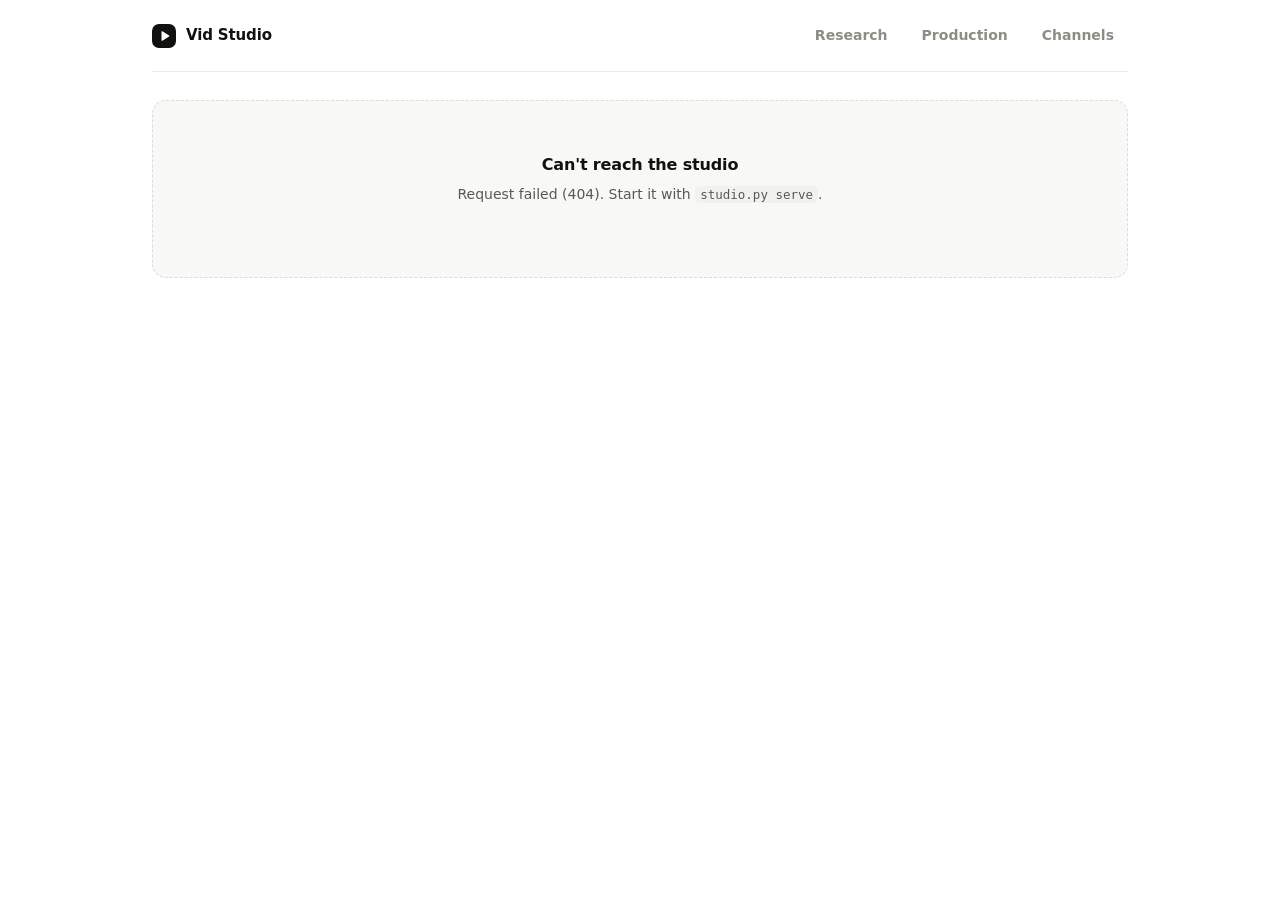
==== skills/vid-studio/assets/ui/index.html @ 54c2b320 "Merge pull request #4 from namanbnsl/claude/peaceful-noether-6tiotp Voiceover: text-to-speech with p" ====
<!doctype html>
<html lang="en">
<head>
<meta charset="utf-8">
<meta name="viewport" content="width=device-width, initial-scale=1">
<title>Vid Studio</title>
<style>
@font-face { font-family: "Instrument Sans"; src: url(/fonts/instrument-sans.woff2) format("woff2"); font-weight: 400 700; font-display: swap; }
@font-face { font-family: "IBM Plex Mono"; src: url(/fonts/ibm-plex-mono-400.woff2) format("woff2"); font-weight: 400; font-display: swap; }
@font-face { font-family: "IBM Plex Mono"; src: url(/fonts/ibm-plex-mono-500.woff2) format("woff2"); font-weight: 500; font-display: swap; }
:root {
  color-scheme: light;
  --bg: #ffffff; --surface: #f8f8f6; --surface-2: #f1f1ee; --line: #ebebe8; --line-2: #dddcd8;
  --ink: #111110; --ink-2: #5a5853; --ink-3: #8f8c86;
  --primary: #111110; --primary-ink: #ffffff; --danger: #c2410c; --focus: #2563eb;
  --radius: 10px;
  --sans: "Instrument Sans", "Aptos", system-ui, -apple-system, "Segoe UI", sans-serif;
  --mono: "IBM Plex Mono", "Cascadia Mono", ui-monospace, Menlo, Consolas, monospace;
  --shadow: 0 1px 2px rgba(17,17,16,.06), 0 8px 24px rgba(17,17,16,.06);
}
* { box-sizing: border-box; }
[hidden] { display: none !important; }
html { -webkit-text-size-adjust: 100%; background: var(--bg); }
body { margin: 0; background: var(--bg); color: var(--ink); font: 14px/1.55 var(--sans); -webkit-font-smoothing: antialiased; font-synthesis: none; }
a { color: inherit; }
button, input, textarea, select { font: inherit; color: inherit; }
:focus-visible { outline: 2px solid var(--focus); outline-offset: 2px; border-radius: 6px; }
::selection { background: #dbe7fb; }
.wrap { max-width: 1040px; margin: 0 auto; padding: 0 32px 140px; }

.topbar { display: flex; align-items: center; justify-content: space-between; gap: 20px; min-height: 72px; border-bottom: 1px solid var(--line); margin-bottom: 28px; }
.global-tabs { display:flex; gap:6px; align-self:stretch; }
.global-tabs a { display:flex; align-items:center; gap:7px; padding:0 14px; text-decoration:none; color:var(--ink-3); font-size:14px; font-weight:600; }
.global-tabs a.on { color:var(--ink); box-shadow:inset 0 -2px 0 var(--ink); }
.research-context { display:flex; align-items:center; justify-content:space-between; gap:12px; margin-bottom:28px; }
.research-context[hidden], #settings-btn[hidden] { display:none; }
.flow-note { display:flex; flex-wrap:wrap; gap:8px 14px; align-items:center; margin:0 0 28px; padding:14px 16px; border:1px solid var(--line); border-radius:10px; background:var(--surface); font-size:13px; color:var(--ink-2); }
.flow-note a { font-weight:600; text-underline-offset:3px; }
.board-filters { display:flex; gap:8px; flex-wrap:wrap; }
.card-origin { display:flex; flex-wrap:wrap; gap:5px 10px; margin-top:10px; font-size:12px; color:var(--ink-3); }
.card-origin a, .item.card .meta a { color: inherit; text-decoration: none; }
.card-origin a:hover, .item.card .meta a:hover { text-decoration: underline; text-underline-offset: 3px; }
.card-origin a[title="Source story"] { overflow: hidden; text-overflow: ellipsis; white-space: nowrap; max-width: 100%; }
@media(max-width:700px) { .topbar { gap:8px; flex-wrap:wrap; padding-top:14px; } .global-tabs { min-height:48px; width:100%; } .global-tabs a { flex:1; justify-content:center; padding:0 8px; } }
.brand { display: flex; align-items: center; gap: 10px; font-weight: 650; font-size: 15px; letter-spacing: -.01em; text-decoration: none; }
.brand svg { width: 24px; height: 24px; }
.topbar-left { display: flex; align-items: center; gap: 10px; min-width: 0; }
.slash { color: var(--line-2); font-size: 20px; font-weight: 300; }
.switcher { position: relative; }
.switch-btn { display: inline-flex; align-items: center; gap: 6px; height: 32px; padding: 0 8px 0 10px; border: 0; border-radius: 8px; background: transparent; font-weight: 600; font-size: 14px; cursor: pointer; max-width: 260px; }
.switch-btn:hover { background: var(--surface-2); }
.switch-btn svg { width: 14px; height: 14px; color: var(--ink-3); flex: none; }
.menu { position: absolute; top: 38px; left: 0; z-index: 20; min-width: 260px; background: var(--bg); border: 1px solid var(--line); border-radius: 12px; box-shadow: var(--shadow); padding: 6px; }
.menu-label { font-size: 12.5px; color: var(--ink-3); padding: 8px 10px 4px; }
.menu-item { display: flex; align-items: center; justify-content: space-between; gap: 10px; width: 100%; padding: 8px 10px; border: 0; border-radius: 8px; background: transparent; text-decoration: none; font-size: 13.5px; font-weight: 550; cursor: pointer; text-align: left; }
.menu-item:hover { background: var(--surface); }
.menu-item.on { background: var(--surface-2); }
button.menu-item { justify-content: flex-start; color: var(--ink-2); margin-top: 4px; }
button.menu-item svg { width: 14px; height: 14px; }


.head { display: flex; justify-content: space-between; gap: 24px; flex-wrap: wrap; align-items: flex-end; margin-bottom: 32px; }
h1 { font-size: 34px; line-height: 1.1; font-weight: 650; letter-spacing: -.035em; margin: 0; }
.lede { color: var(--ink-2); margin: 10px 0 0; max-width: 560px; font-size: 15px; }
.head-actions { display: flex; flex-direction: column; align-items: flex-end; gap: 10px; }
.link-btn { border: 0; background: none; padding: 0; font: inherit; color: var(--ink-2); cursor: pointer; text-decoration: underline; text-decoration-color: var(--line-2); text-underline-offset: 3px; }
.link-btn:hover { color: var(--ink); text-decoration-color: currentColor; }
.run-status { font-size: 12.5px; color: var(--ink-3); display: flex; align-items: center; gap: 6px; }
.run-status .dot { width: 6px; height: 6px; border-radius: 50%; background: #16a34a; }
.run-status .dot.idle { background: var(--line-2); }
.run-status .dot.running { background: #2563eb; animation: pulse 1.2s infinite; }
@keyframes pulse { 50% { opacity: .3; } }

.btn { display: inline-flex; align-items: center; justify-content: center; gap: 7px; height: 36px; padding: 0 14px; border-radius: 8px; border: 1px solid var(--line-2); background: var(--bg); font-weight: 600; font-size: 13px; cursor: pointer; white-space: nowrap; text-decoration: none; transition: background .12s, border-color .12s, opacity .12s; }
.btn:hover { background: var(--surface); border-color: #cfcdc8; }
.btn.primary { background: var(--primary); color: var(--primary-ink); border-color: var(--primary); box-shadow: 0 1px 2px rgba(0,0,0,.12); }
.btn.primary:hover { background: #2a2a28; }
.btn.ghost { border-color: transparent; background: transparent; color: var(--ink-2); }
.btn.ghost:hover { background: var(--surface-2); color: var(--ink); }
.btn.danger { background: var(--danger); border-color: var(--danger); color: #fff; }
.btn.danger:hover { opacity: .9; background: var(--danger); }
.btn.small { height: 30px; padding: 0 10px; font-size: 12.5px; }
.btn:disabled { opacity: .4; cursor: default; }
.btn svg, .icon-btn svg { width: 15px; height: 15px; flex: none; }
.icon-btn { width: 32px; height: 32px; display: grid; place-items: center; border-radius: 7px; border: 0; background: transparent; color: var(--ink-3); cursor: pointer; transition: background .12s, color .12s; }
.icon-btn:hover { background: var(--surface-2); color: var(--ink); }

.tabs { display: flex; gap: 4px; border-bottom: 1px solid var(--line); margin-bottom: 36px; overflow-x: auto; overflow-y: hidden; scrollbar-width: none; }
.tabs::-webkit-scrollbar { display: none; }
.tabs a { position: relative; display: flex; align-items: center; gap: 7px; padding: 0 4px; margin-right: 18px; height: 42px; font-size: 13.5px; font-weight: 550; color: var(--ink-3); text-decoration: none; white-space: nowrap; }
.tabs a:hover { color: var(--ink); }
.tabs a.on { color: var(--ink); box-shadow: inset 0 -1.5px 0 var(--ink); }
.tabs .count { font: 500 11px/1 var(--mono); color: var(--ink-3); background: var(--surface-2); border-radius: 5px; padding: 3px 5px; }
.tabs .count:empty { display: none; }

.section-head { display: flex; justify-content: space-between; align-items: flex-start; gap: 16px; flex-wrap: wrap; margin-bottom: 22px; }
h2 { font-size: 19px; font-weight: 650; letter-spacing: -.02em; margin: 0; }
.section-head p { margin: 4px 0 0; color: var(--ink-2); max-width: 620px; }

.list { display: grid; gap: 8px; }
.item { display: flex; gap: 14px; align-items: flex-start; padding: 16px 16px 16px 20px; border: 1px solid var(--line); border-radius: 12px; background: var(--bg); transition: border-color .12s; }
.item[data-card] { cursor: pointer; }
.item[data-card]:hover { border-color: #cfcdc8; }
.item[data-card]:focus-visible { outline-offset: 1px; border-radius: 12px; }
.item.is-selected, .item.is-selected:hover { border-color: var(--ink); }
.item .body { flex: 1; min-width: 0; }
.item h3 { font-size: 15px; font-weight: 600; margin: 0; letter-spacing: -.012em; line-height: 1.4; }
.item h3 a { text-decoration: none; }
.item h3 a:hover { text-decoration: underline; text-underline-offset: 3px; }
.item p { margin: 4px 0 0; color: var(--ink-2); max-width: 700px; overflow-wrap: anywhere; }
.item .tools { flex: none; display: flex; gap: 6px; align-items: center; margin: -4px -6px 0 0; opacity: 0; transition: opacity .12s; }
.item:hover .tools, .item:focus-within .tools, .item.suggestion .tools, .item.is-dismissed .tools { opacity: 1; }
@media (hover: none) { .item .tools { opacity: 1; } }
.item .tools .icon-btn { width: 28px; height: 28px; }
.item .tools .btn.small { height: 28px; }
.icon-btn.delete:hover { color: var(--danger); background: #fdf1ec; }
.meta { font-size: 12.5px; color: var(--ink-3); margin-top: 8px; }
.muted { color: var(--ink-3); }

.chips { display: flex; gap: 6px; flex-wrap: wrap; margin-bottom: 22px; }
.chip { border: 1px solid transparent; background: transparent; border-radius: 8px; height: 32px; padding: 0 12px; font-size: 13px; font-weight: 600; color: var(--ink-2); cursor: pointer; display: inline-flex; align-items: center; gap: 6px; }
.chip:hover { background: var(--surface-2); color: var(--ink); }
.chip.on { background: var(--surface-2); color: var(--ink); border-color: var(--line); }
.chip .n { font: 500 11px var(--mono); color: var(--ink-3); }
.tags { display: flex; gap: 6px; flex-wrap: wrap; margin-bottom: 8px; }
.tag { display: inline-flex; align-items: center; height: 22px; background: var(--surface-2); border-radius: 6px; padding: 0 8px; font-size: 12px; font-weight: 600; color: var(--ink-2); text-decoration: none; }
.tag.script { background: transparent; border: 1px solid var(--line-2); }
.tag.script:hover { border-color: var(--ink-3); color: var(--ink); }

.check { width: 17px; height: 17px; margin: 3px 0 0; accent-color: var(--primary); cursor: pointer; flex: none; }
.sources { margin-top: 14px; background: var(--surface); border: 1px solid var(--line); border-radius: var(--radius); }
.sources summary { padding: 9px 14px; cursor: pointer; font-size: 13px; font-weight: 600; list-style: none; display: flex; gap: 8px; align-items: center; min-width: 0; }
.sources summary::-webkit-details-marker { display: none; }
.sources summary::before { content: ""; width: 6px; height: 6px; border-right: 1.5px solid var(--ink-3); border-bottom: 1.5px solid var(--ink-3); transform: rotate(-45deg); transition: transform .15s; flex: none; margin-right: 2px; }
.sources[open] summary::before { transform: rotate(45deg); }
.sources summary .pubs { font-weight: 400; color: var(--ink-3); overflow: hidden; text-overflow: ellipsis; white-space: nowrap; }
.sources ul { margin: 0; padding: 0 14px 10px; list-style: none; }
.sources li { padding: 7px 0; border-top: 1px solid var(--line); font-size: 13px; overflow-wrap: anywhere; }
.sources li a { font-weight: 550; text-decoration: none; }
.sources li a:hover { text-decoration: underline; text-underline-offset: 3px; }
.sources li span { color: var(--ink-3); }

.selection-bar { position: fixed; left: 50%; bottom: 24px; transform: translateX(-50%); width: min(520px, calc(100vw - 32px)); display: flex; align-items: center; justify-content: space-between; gap: 10px; padding: 8px 8px 8px 18px; background: var(--primary); color: var(--primary-ink); border-radius: 12px; box-shadow: 0 12px 32px rgba(0,0,0,.22); z-index: 10; font-weight: 550; }
.selection-bar .btn { background: #fff; color: var(--ink); border-color: #fff; box-shadow: none; }
.selection-bar .btn.ghost { background: transparent; color: #d4d4d0; border-color: transparent; }
.selection-bar .btn.ghost:hover { color: #fff; background: rgba(255,255,255,.08); }

.empty { border: 1px dashed var(--line-2); border-radius: 14px; padding: 52px 24px; text-align: center; background: var(--surface); }
.empty h3 { margin: 0 0 6px; font-size: 16px; font-weight: 650; letter-spacing: -.01em; }
.empty p { margin: 0 auto 20px; color: var(--ink-2); max-width: 420px; }

/* script editor */
.back { display: inline-flex; align-items: center; gap: 6px; color: var(--ink-3); text-decoration: none; font-size: 13px; font-weight: 550; margin-bottom: 20px; }
.back:hover { color: var(--ink); }
.back svg { width: 15px; height: 15px; }
.editor { display: grid; grid-template-columns: minmax(0, 1fr) 320px; gap: 40px; align-items: start; }
.title-input { width: 100%; border: 0; background: transparent; font-size: 30px; font-weight: 650; letter-spacing: -.035em; padding: 2px 0; margin-bottom: 16px; border-radius: 6px; }
.title-input:focus { outline: none; }
.subtabs { display: flex; gap: 12px; margin-bottom: 12px; flex-wrap: wrap; justify-content: space-between; align-items: center; }
.subtabs > div { display: flex; gap: 4px; flex-wrap: wrap; }
textarea.doc, .md { display: block; width: 100%; height: max(480px, calc(100vh - 300px)); overflow: auto; scrollbar-gutter: stable; border: 1px solid var(--line-2); border-radius: 12px; padding: 20px 22px; background: var(--bg); font: 15px/1.75 var(--sans); color: var(--ink); overflow-wrap: anywhere; }
textarea.doc { resize: none; }
textarea.doc::placeholder { color: var(--ink-3); }
textarea.doc.short { height: 260px; }
.md { cursor: text; }
.md.beats-md { height: auto; min-height: 240px; overflow: visible; }
.md > :first-child { margin-top: 0; }
.md > :last-child { margin-bottom: 0; }
.md h1, .md h2, .md h3, .md h4, .md h5, .md h6 { letter-spacing: -.02em; line-height: 1.3; margin: 1.6em 0 .5em; font-weight: 650; }
.md h1 { font-size: 24px; } .md h2 { font-size: 19px; } .md h3 { font-size: 16.5px; } .md h4, .md h5, .md h6 { font-size: 15px; }
.md p, .md ul, .md ol, .md blockquote, .md pre, .md table { margin: 0 0 1em; }
.md ul, .md ol { padding-left: 22px; }
.md li { margin: 3px 0; }
.md li::marker { color: var(--ink-3); }
.md blockquote { border-left: 3px solid var(--line-2); padding: 2px 0 2px 16px; color: var(--ink-2); }
.md hr { border: 0; border-top: 1px solid var(--line); margin: 1.6em 0; }
.md a { color: var(--focus); text-underline-offset: 2px; }
.md pre { background: var(--surface); border: 1px solid var(--line); border-radius: 10px; padding: 12px 14px; overflow-x: auto; }
.md pre code { background: none; padding: 0; font-size: 13px; }
.md table { border-collapse: collapse; width: 100%; font-size: 14px; display: block; overflow-x: auto; }
.md th, .md td { border: 1px solid var(--line); padding: 7px 10px; text-align: left; vertical-align: top; }
.md th { background: var(--surface); font-weight: 600; }
.md .cite { font-size: 11px; color: var(--ink-3); vertical-align: super; }
.md-empty { color: var(--ink-3); }
.md em { font-synthesis: style; }
textarea.doc:focus { outline: none; border-color: #c9c7c2; box-shadow: 0 0 0 4px var(--surface-2); }
.doc-tools { display: flex; align-items: center; gap: 8px; }
.doc-tools .btn.small { height: 32px; }
.banner { display: flex; gap: 12px; align-items: center; justify-content: space-between; flex-wrap: wrap; border: 1px solid #f1d8a8; background: #fff8eb; border-radius: 10px; padding: 10px 14px; margin-bottom: 14px; font-size: 13px; }
.side { position: sticky; top: 24px; }
.side-actions { display: grid; gap: 8px; margin: 6px 0 28px; }
.side-actions .btn { height: 40px; }
.side section + section { margin-top: 22px; }
.side h4 { font-size: 13px; font-weight: 600; color: var(--ink-2); margin: 0 0 8px; display: flex; justify-content: space-between; align-items: center; }
.side h4 .btn { margin-right: -10px; }
.ref { padding: 12px 14px; border: 1px solid var(--line); border-radius: 10px; margin-bottom: 8px; }
.ref-top { display: flex; gap: 8px; justify-content: space-between; align-items: flex-start; }
.ref b { font-size: 13.5px; font-weight: 600; line-height: 1.4; }
.ref p { margin: 6px 0 0; font-size: 12.5px; line-height: 1.55; color: var(--ink-2); }
.ref ul { margin: 8px 0 0; padding: 0; list-style: none; font-size: 12px; }
.ref li { padding: 1px 0; overflow-wrap: anywhere; }
.ref li a { color: var(--ink-3); text-decoration: none; }
.ref li a:hover { color: var(--ink); text-decoration: underline; text-underline-offset: 2px; }
.ref .icon-btn { width: 24px; height: 24px; flex: none; margin: -3px -6px 0 0; opacity: 0; }
.ref:hover .icon-btn, .ref:focus-within .icon-btn { opacity: 1; }
@media (hover: none) { .ref .icon-btn { opacity: 1; } }
.ref .icon-btn svg { width: 14px; height: 14px; }
.preview-label { font-size: 13px; font-weight: 600; color: var(--ink-2); margin: 24px 0 8px; }
.phone { background: #efe7de; border-radius: 14px; padding: 18px; }
.bubble { background: #fff; color: #111; border-radius: 4px 10px 10px 10px; padding: 10px 12px 8px; max-width: 420px; font: 14.5px/1.45 var(--sans); box-shadow: 0 1px 1px rgba(0,0,0,.1); white-space: pre-wrap; overflow-wrap: anywhere; }
.bubble:empty::before { content: "Nothing to preview yet."; color: var(--ink-3); }
.bubble a { color: #027eb5; }

/* dialogs and toasts */
dialog { border: 0; border-radius: 16px; padding: 0; width: min(520px, calc(100vw - 32px)); background: var(--bg); color: var(--ink); box-shadow: 0 0 0 1px rgba(0,0,0,.06), 0 24px 64px rgba(0,0,0,.18); }
dialog::backdrop { background: rgba(17,17,16,.36); }
dialog form { padding: 26px; }
dialog h3 { margin: 0 0 6px; font-size: 18px; font-weight: 650; letter-spacing: -.02em; }
dialog .sub { margin: 0 0 20px; color: var(--ink-2); font-size: 13.5px; }
.field { display: block; margin-bottom: 16px; }
.field > span { display: block; font-size: 13px; font-weight: 600; margin-bottom: 6px; }
.field input, .field textarea, .field select, .time-input { width: 100%; height: 38px; border: 1px solid var(--line-2); border-radius: 8px; padding: 0 11px; background: var(--bg); transition: border-color .12s, box-shadow .12s; }
.field textarea { height: auto; min-height: 92px; padding: 9px 11px; resize: vertical; line-height: 1.5; }
.field input:focus, .field textarea:focus, .field select:focus, .time-input:focus { outline: none; border-color: #b9b7b1; box-shadow: 0 0 0 4px var(--surface-2); }
.field small { display: block; color: var(--ink-3); margin-top: 6px; font-size: 12.5px; }
.dialog-actions { display: flex; justify-content: flex-end; gap: 8px; margin-top: 24px; }
.dialog-error { color: var(--danger); font-size: 13px; margin: 10px 0 0; }
.prompt-box { font: 13px/1.6 var(--mono); background: var(--surface); border: 1px solid var(--line); border-radius: 10px; padding: 12px 14px; white-space: pre-wrap; overflow-wrap: anywhere; user-select: all; }
.times { display: flex; gap: 6px; flex-wrap: wrap; align-items: center; min-height: 32px; margin-bottom: 10px; }
.muted.small { font-size: 13px; }
.seg { display: inline-flex; background: var(--surface-2); border-radius: 9px; padding: 3px; }
.seg button { height: 28px; padding: 0 12px; border: 0; border-radius: 6px; background: transparent; font-size: 13px; font-weight: 600; color: var(--ink-3); cursor: pointer; }
.seg button:hover { color: var(--ink); }
.seg button.on { background: var(--bg); color: var(--ink); box-shadow: 0 1px 2px rgba(17,17,16,.1); }
.days { display: flex; gap: 6px; flex-wrap: wrap; margin-top: 10px; }
.day { width: 46px; height: 32px; border: 1px solid var(--line-2); border-radius: 8px; background: var(--bg); font-size: 12.5px; font-weight: 600; color: var(--ink-2); cursor: pointer; }
.day:hover { border-color: var(--ink-3); }
.day.on { background: var(--ink); border-color: var(--ink); color: var(--bg); }
.time { display: inline-flex; align-items: center; gap: 2px; background: var(--surface-2); border-radius: 8px; height: 32px; padding: 0 4px 0 10px; font: 500 13px var(--mono); }
.time .icon-btn { width: 24px; height: 24px; }
.inline { display: flex; gap: 8px; align-items: center; }
.time-input { width: 150px; font-family: var(--mono); }
.choices { display: grid; gap: 8px; margin-bottom: 16px; }
.choice { display: flex; gap: 10px; align-items: center; border: 1px solid var(--line-2); border-radius: 10px; padding: 11px 12px; cursor: pointer; font-weight: 600; font-size: 13.5px; }
.choice:has(input:checked) { border-color: var(--ink); box-shadow: inset 0 0 0 1px var(--ink); }
.choice input { accent-color: var(--primary); margin: 0; }
.pick-list { max-height: 360px; overflow: auto; border: 1px solid var(--line-2); border-radius: 10px; }
.pick-list label { display: flex; gap: 10px; padding: 11px 12px; border-bottom: 1px solid var(--line); cursor: pointer; font-size: 13px; }
.pick-list label:hover { background: var(--surface); }
.pick-list label:last-child { border-bottom: 0; }
.pick-list input { accent-color: var(--primary); margin-top: 3px; }
.toasts { position: fixed; right: 20px; bottom: 20px; display: grid; gap: 8px; z-index: 50; }
.toast { background: var(--primary); color: var(--primary-ink); padding: 10px 14px; border-radius: 10px; font-size: 13px; font-weight: 550; box-shadow: var(--shadow); max-width: 380px; animation: toast-in .18s ease-out; }
.toast.error { background: var(--danger); }
@keyframes toast-in { from { transform: translateY(6px); opacity: 0; } }
.meta-link { color: inherit; text-decoration: none; }
.meta-link:hover { color: var(--ink); text-decoration: underline; text-underline-offset: 3px; }
.warn { color: var(--danger); }
.badge { font: 600 10.5px/1 var(--sans); color: #fff; background: var(--focus); border-radius: 99px; padding: 3px 7px; }
.pill { font: 500 11px/1 var(--mono); background: var(--surface-2); border-radius: 5px; padding: 3px 6px; color: var(--ink-2); }
.suggestions { margin-bottom: 28px; }
.suggestion { border-color: #cfe0fb; background: #f7faff; }
.label-row { display: flex; align-items: center; gap: 8px; font-size: 13px; font-weight: 600; color: var(--ink-2); margin-bottom: 10px; }
.dismissed { margin-top: 20px; color: var(--ink-3); font-size: 13px; }
.dismissed summary { cursor: pointer; }
.dismissed-row { display: flex; align-items: center; justify-content: space-between; padding: 6px 0; border-bottom: 1px solid var(--line); }
.finding.is-dismissed { opacity: .5; }
.finding .check { margin-top: 2px; }
.finding.is-dismissed { cursor: default; }
.finding-meta { display: flex; flex-wrap: wrap; align-items: center; gap: 4px 0; margin-top: 8px; font-size: 12.5px; color: var(--ink-3); }
.finding-meta > span + span::before { content: "·"; margin: 0 6px; }
.finding-meta .links a { color: var(--ink-2); text-decoration: none; }
.finding-meta .links a + a::before { content: ", "; color: var(--ink-3); }
.finding-meta .links a:hover { color: var(--ink); text-decoration: underline; text-underline-offset: 3px; }
.finding-meta .links a.mine { color: var(--ink); font-weight: 600; }
.topic-select { height: 34px; border: 1px solid var(--line-2); border-radius: 8px; padding: 0 30px 0 11px; background: var(--bg) url("data:image/svg+xml,%3Csvg xmlns='http://www.w3.org/2000/svg' width='12' height='12' viewBox='0 0 24 24' fill='none' stroke='%238f8c86' stroke-width='2'%3E%3Cpath d='m6 9 6 6 6-6'/%3E%3C/svg%3E") no-repeat right 10px center; appearance: none; font-weight: 550; font-size: 13px; cursor: pointer; max-width: 100%; }
.field select { appearance: none; background: var(--bg) url("data:image/svg+xml,%3Csvg xmlns='http://www.w3.org/2000/svg' width='12' height='12' viewBox='0 0 24 24' fill='none' stroke='%238f8c86' stroke-width='2'%3E%3Cpath d='m6 9 6 6 6-6'/%3E%3C/svg%3E") no-repeat right 12px center; padding-right: 32px; }
.text-btn { border: 0; background: none; color: var(--ink-3); font-size: 13px; padding: 14px 4px; cursor: pointer; }
.text-btn:hover { color: var(--ink); text-decoration: underline; text-underline-offset: 3px; }
.topic-links { display: flex; flex-wrap: wrap; gap: 6px; }
.tag.removable { padding-right: 2px; gap: 2px; }
.tag.removable { height: 26px; padding-left: 10px; }
.tag.removable .icon-btn { width: 22px; height: 22px; border-radius: 5px; }
.tag.removable .icon-btn svg { width: 12px; height: 12px; }
.toast-action { margin-left: 10px; background: transparent; border: 0; color: #9cc1ff; font-weight: 650; cursor: pointer; padding: 0; }
.loading { color: var(--ink-3); padding: 80px 0; text-align: center; }
code { font: 12.5px var(--mono); background: var(--surface-2); border-radius: 5px; padding: 1px 5px; }

/* research / production */
.project-head .head-actions { min-width: 300px; min-height: 72px; }
.project-head .head-actions.placeholder { visibility: hidden; }
@media (max-width: 700px) { .project-head .head-actions { min-width: 0; width: 100%; } }
.board { display: grid; grid-template-columns: repeat(3, minmax(0, 1fr)); gap: 14px; align-items: start; }
.column { background: var(--surface); border: 1px solid var(--line); border-radius: 12px; padding: 10px; display: grid; gap: 8px; }
.column .label-row { margin: 4px 6px 2px; }
.item.card { padding: 12px 14px; }
.item.card h3 { font-size: 14px; }
.item.card .meta { margin-top: 4px; }
.col-empty { margin: 0; padding: 4px 6px 8px; }
.script-meta { display: flex; flex-wrap: wrap; gap: 4px 18px; font-size: 13px; color: var(--ink-2); margin: -8px 0 20px; }
.script-meta a { color: inherit; text-underline-offset: 3px; }
.doc-label { font-size: 13px; font-weight: 600; color: var(--ink-2); }
a.ref-link { display: flex; justify-content: space-between; align-items: center; gap: 8px; text-decoration: none; font-size: 13.5px; }
a.ref-link:hover { border-color: #cfcdc8; }
.stage-seg { display: flex; }
.stage-seg button { flex: 1; }
.published { display: flex; gap: 6px; margin-top: 10px; }
.url-input { flex: 1; min-width: 0; height: 30px; border: 1px solid var(--line-2); border-radius: 8px; padding: 0 10px; font-size: 12.5px; background: var(--bg); }
.small-link { display: inline-flex; align-items: center; gap: 4px; margin-top: 8px; font-size: 12.5px; color: var(--ink-2); overflow-wrap: anywhere; }
.small-link svg { width: 12px; height: 12px; flex: none; }
.comment { border: 1px solid var(--line); border-radius: 10px; padding: 10px 12px; margin-bottom: 8px; font-size: 13px; transition: border-color .2s, box-shadow .2s; }
.comment.flash { border-color: #e9b949; box-shadow: 0 0 0 3px #fdf3d7; }
.comment .quote { display: block; width: 100%; text-align: left; border: 0; border-left: 3px solid #e9b949; background: #fff7dc; border-radius: 4px; padding: 4px 8px; font-size: 12.5px; color: var(--ink-2); cursor: pointer; overflow: hidden; text-overflow: ellipsis; white-space: nowrap; }
.comment .quote.whole { background: var(--surface-2); border-left-color: var(--line-2); cursor: default; }
.comment.orphan .quote { text-decoration: line-through; color: var(--ink-3); }
.comment p { margin: 8px 0 4px; white-space: pre-wrap; overflow-wrap: anywhere; }
.comment p.reply { color: var(--ink-3); font-size: 12.5px; margin-top: 0; }
.comment-tools { display: flex; align-items: center; gap: 2px; font-size: 12px; margin: 0 -6px -4px 0; }
.comment-tools .muted { margin-right: auto; }
.comment-tools .btn.small { height: 26px; }
.comment-tools .icon-btn { width: 26px; height: 26px; }
.dismissed .comment { opacity: .7; }
.beats-md .cue { display: inline-flex; gap: 8px; align-items: baseline; font: 12.5px/1.6 var(--mono); color: var(--ink-2); background: var(--surface); border-radius: 6px; padding: 1px 8px; margin: 3px 0; }
.beats-md .cue b { flex: none; white-space: nowrap; font-weight: 600; font-size: 10.5px; text-transform: uppercase; letter-spacing: .04em; color: var(--ink-3); }
.beats-md .cue-text { background: #eef4ff; }
.beats-md .cue-note { background: transparent; border: 1px dashed var(--line-2); }
.beats-md .cue-image { background: #f1ecff; }
.beats-md .cue-source { background: #eaf6ef; }
.beats-md .cue-duration { background: transparent; border: 1px solid var(--line-2); }
.md mark { background: #fff1bf; box-shadow: inset 0 -2px 0 #e9b949; color: inherit; border-radius: 2px; cursor: pointer; }
.md mark.flash { background: #ffe58a; }
.quote-box { border-left: 3px solid #e9b949; background: #fff7dc; border-radius: 4px; padding: 8px 12px; font-size: 13px; margin-bottom: 16px; white-space: pre-wrap; max-height: 120px; overflow: auto; }
.danger-text:hover { color: var(--danger); }

/* channel look and voice */
.stepper { display: flex; gap: 8px; list-style: none; padding: 0; margin: 0 0 28px; counter-reset: step; }
.stepper li { display: flex; align-items: center; gap: 8px; font-size: 13.5px; font-weight: 600; color: var(--ink-3); }
.stepper li + li::before { content: ""; width: 28px; height: 1px; background: var(--line-2); margin-right: 4px; }
.stepper .step-n { width: 24px; height: 24px; border-radius: 50%; display: grid; place-items: center; background: var(--surface-2); font: 600 12px/1 var(--mono); }
.stepper .step-n svg { width: 13px; height: 13px; }
.stepper li.on { color: var(--ink); }
.stepper li.on .step-n { background: var(--ink); color: var(--bg); }
.stepper li.done .step-n { background: #dcfce7; color: #15803d; }
.setup-next { position: sticky; bottom: 0; display: flex; justify-content: space-between; align-items: center; gap: 12px; padding: 14px 0; margin-top: 24px; background: linear-gradient(transparent, var(--bg) 30%); }
.tabs a svg { width: 15px; height: 15px; }
.studio-split { display: grid; grid-template-columns: minmax(0, 1fr) 380px; gap: 40px; align-items: start; }
.controls { display: grid; gap: 0; }
.ctl { padding: 18px 0; border-top: 1px solid var(--line); }
.ctl:first-child { border-top: 0; padding-top: 0; }
.ctl h4 { font-size: 13px; font-weight: 650; margin: 0 0 12px; display: flex; justify-content: space-between; align-items: center; }
details.ctl summary { list-style: none; cursor: pointer; }
details.ctl summary::-webkit-details-marker { display: none; }
details.ctl summary h4 { margin: 0; color: var(--ink-2); }
details.ctl[open] summary h4 { margin-bottom: 12px; }
.ctl.two { display: grid; grid-template-columns: 1fr 1fr; gap: 16px; }
.row { display: grid; grid-template-columns: 150px minmax(0, 1fr); align-items: center; gap: 12px; margin-bottom: 10px; font-size: 13px; color: var(--ink-2); }
.row .seg { justify-self: start; flex-wrap: wrap; }
.ctl > .seg { flex-wrap: wrap; }
.slider { display: flex; align-items: center; gap: 12px; }
.slider input { flex: 1; accent-color: var(--ink); }
.slider output { font: 500 12px var(--mono); color: var(--ink-2); min-width: 64px; text-align: right; }
.presets { display: grid; grid-template-columns: repeat(auto-fill, minmax(150px, 1fr)); gap: 8px; }
.preset { display: grid; gap: 4px; text-align: left; padding: 8px 8px 10px; border: 1px solid var(--line); border-radius: 10px; background: var(--bg); cursor: pointer; font-size: 12px; line-height: 1.4; }
.preset:hover { border-color: #cfcdc8; }
.preset.on { border-color: var(--ink); box-shadow: inset 0 0 0 1px var(--ink); }
.preset b { font-size: 13px; margin-top: 4px; }
.preset .muted { display: -webkit-box; -webkit-line-clamp: 2; -webkit-box-orient: vertical; overflow: hidden; }
.providers { display: grid; grid-template-columns: repeat(auto-fill, minmax(210px, 1fr)); gap: 8px; }
.provider { display: grid; gap: 6px; align-content: start; text-align: left; padding: 10px 12px 12px; border: 1px solid var(--line); border-radius: 10px; background: var(--bg); cursor: pointer; font-size: 12px; line-height: 1.45; color: var(--ink-2); }
.provider:hover { border-color: #cfcdc8; }
.provider.on { border-color: var(--ink); box-shadow: inset 0 0 0 1px var(--ink); }
.provider-top { display: flex; justify-content: space-between; align-items: center; gap: 8px; }
.provider-top b { font-size: 13px; color: var(--ink); }
.provider-state { font-size: 12px; color: var(--ink-3); display: inline-flex; gap: 4px; align-items: center; }
.provider-state.ok { color: var(--ink); }
.provider-state svg, .vo-box svg, .beat .muted svg { width: 13px; height: 13px; vertical-align: -2px; }
.vo-box { border: 1px solid var(--line); border-radius: 10px; padding: 10px 12px; margin-bottom: 12px; display: grid; gap: 6px; }
.vo-box p { margin: 0; }
.vo-box .text-btn { padding: 4px; }
.vo-box .pill.ok { background: #e7f6ec; color: #17663a; }
.voice-card .btn { margin-top: 10px; }
.swatches { display: flex; gap: 4px; align-items: center; height: 38px; padding: 0 10px; border-radius: 6px; border: 1px solid rgba(0,0,0,.06); }
.swatches i { width: 16px; height: 16px; border-radius: 50%; box-shadow: 0 0 0 1px rgba(255,255,255,.15), 0 0 0 2px rgba(0,0,0,.05); }
.colors { display: grid; grid-template-columns: repeat(auto-fill, minmax(140px, 1fr)); gap: 8px; }
.color { display: grid; grid-template-columns: 34px 1fr; grid-template-rows: auto auto; column-gap: 10px; align-items: center; padding: 8px; border: 1px solid var(--line); border-radius: 10px; cursor: pointer; font-size: 12.5px; font-weight: 600; }
.color input { grid-row: span 2; width: 34px; height: 34px; padding: 0; border: 0; border-radius: 8px; background: none; cursor: pointer; }
.color input::-webkit-color-swatch-wrapper { padding: 0; }
.color input::-webkit-color-swatch { border: 1px solid rgba(0,0,0,.1); border-radius: 8px; }
.color code { background: none; padding: 0; color: var(--ink-3); font-size: 11.5px; }
.font-select, .text-input { height: 34px; border: 1px solid var(--line-2); border-radius: 8px; padding: 0 10px; background: var(--bg); font-size: 13px; width: 100%; max-width: 320px; }
.text-input { max-width: none; }
.text-area, .code-input { width: 100%; border: 1px solid var(--line-2); border-radius: 8px; padding: 9px 11px; background: var(--bg); font-size: 13px; line-height: 1.5; resize: vertical; }
.text-area.mono, .code-input { font: 12.5px/1.6 var(--mono); }
.text-input:focus, .text-area:focus, .code-input:focus, .font-select:focus { outline: none; border-color: #b9b7b1; box-shadow: 0 0 0 4px var(--surface-2); }
.preview-col { position: sticky; top: 20px; display: grid; gap: 12px; }
.device { position: relative; margin: 0 auto; width: 100%; background: #0b0b0c; border-radius: 18px; overflow: hidden; box-shadow: 0 0 0 1px rgba(0,0,0,.08), 0 18px 40px rgba(17,17,16,.16); }
.device.aspect-9x16 { aspect-ratio: 9 / 16; max-width: 300px; }
.device.aspect-16x9 { aspect-ratio: 16 / 9; border-radius: 12px; }
.device.aspect-1x1 { aspect-ratio: 1; max-width: 340px; }
.device.aspect-4x5 { aspect-ratio: 4 / 5; max-width: 320px; }
.side .device.aspect-9x16 { max-width: 270px; }
.player-frame { position: absolute; inset: 0; width: 100%; height: 100%; border: 0; display: block; }
.player-error { position: absolute; inset: auto 10px 10px; padding: 8px 10px; border-radius: 8px; background: rgba(194,65,12,.92); color: #fff; font-size: 12px; }
.player-bar { display: flex; align-items: center; gap: 8px; max-width: 380px; width: 100%; margin: 0 auto; }
.player-bar .icon-btn { color: var(--ink); background: var(--surface-2); border-radius: 50%; width: 34px; height: 34px; flex: none; }
.player-bar .icon-btn svg { width: 14px; height: 14px; }
.scrub { flex: 1; accent-color: var(--ink); }
.ptime { font: 500 12px var(--mono); color: var(--ink-3); min-width: 74px; text-align: right; }
.preview-opts { display: flex; align-items: center; justify-content: center; gap: 14px; flex-wrap: wrap; }
.check-label { display: inline-flex; align-items: center; gap: 6px; font-size: 13px; color: var(--ink-2); cursor: pointer; }
.check-label input { accent-color: var(--ink); }
.save-note { margin: 0; text-align: center; font-size: 12px; color: var(--ink-3); min-height: 18px; }
.ask { border: 1px solid var(--line); border-radius: 12px; padding: 14px; background: var(--surface); display: grid; gap: 10px; }
.ask h4 { margin: 0; font-size: 13px; display: flex; align-items: center; gap: 6px; }
.ask h4 svg { width: 15px; height: 15px; }
.ask textarea { width: 100%; border: 1px solid var(--line-2); border-radius: 8px; padding: 9px 11px; background: var(--bg); font-size: 13px; resize: vertical; }
.ask textarea:focus { outline: none; border-color: #b9b7b1; }
.ask .btn { justify-self: start; }
.ask p { margin: 0; }
.ask-chips, .toggle-chips { display: flex; flex-wrap: wrap; gap: 6px; }
.chip.small { height: 26px; padding: 0 9px; font-size: 12px; border-color: var(--line); background: var(--bg); }
.toggle-chips .chip { border-color: var(--line-2); }
.toggle-chips .chip.on { background: var(--ink); color: var(--bg); border-color: var(--ink); }
.tone { display: grid; grid-template-columns: 70px 1fr 70px; align-items: center; gap: 12px; font-size: 12.5px; color: var(--ink-2); margin-bottom: 8px; }
.tone span:last-child { text-align: right; }
.tone input { accent-color: var(--ink); }
.example { border: 1px solid var(--line); border-radius: 10px; padding: 10px 12px; margin-bottom: 8px; }
.example p { margin: 4px 0; }
.example pre { margin: 6px 0 0; white-space: pre-wrap; font: 12px/1.5 var(--mono); color: var(--ink-2); max-height: 120px; overflow: hidden; }
.voice-card { border: 1px solid var(--line); border-radius: 12px; padding: 16px; }
.voice-card h4 { margin: 0 0 8px; font-size: 13px; color: var(--ink-2); }
.voice-line { font-size: 15px; font-weight: 550; margin: 0 0 12px; letter-spacing: -.01em; }
.facts { display: grid; grid-template-columns: 90px 1fr; gap: 6px 10px; margin: 0; font-size: 13px; }
.facts dt { color: var(--ink-3); }
.facts dd { margin: 0; }
/* script preview, hooks, quality */
.timing { font: 500 11.5px var(--mono); color: var(--ink-3); background: var(--surface-2); border-radius: 5px; padding: 2px 6px; margin-left: 6px; }
.side-tabs { display: flex; gap: 2px; border-bottom: 1px solid var(--line); margin: 22px 0 14px; }
.side-tabs button { flex: 1 1 auto; border: 0; background: none; padding: 8px 6px; white-space: nowrap; font-size: 12.5px; font-weight: 600; color: var(--ink-3); cursor: pointer; display: inline-flex; justify-content: center; gap: 4px; }
.side-tabs button.on { color: var(--ink); box-shadow: inset 0 -1.5px 0 var(--ink); }
.side-tabs .n { font: 500 10.5px var(--mono); color: var(--ink-3); }
#side-panel { display: grid; gap: 10px; }
#side-panel .player-bar { max-width: 260px; }
.beats { display: grid; gap: 2px; }
.beats-head { display: flex; align-items: baseline; gap: 8px; margin: 18px 0 6px; }
.beats-head .small { font-weight: 400; }
.beat-row { display: flex; align-items: center; gap: 4px; border-radius: 7px; }
.beat-row .beat { flex: 1; min-width: 0; }
.beat-row:hover { background: var(--surface); }
.beat-row.on { background: var(--surface-2); }
.beat-row .beat:hover { background: none; }
.beat-row .icon-btn { flex: none; width: 26px; height: 26px; opacity: .55; }
.beat-row:hover .icon-btn, .beat-row .icon-btn.needs { opacity: 1; }
.beat-row .icon-btn.needs { color: var(--danger); }
.beat-thumb { flex: none; width: 22px; height: 30px; border-radius: 4px; background: var(--line) center / cover no-repeat; }
.media-lib { margin-top: 12px; font-size: 12.5px; }
.media-lib summary { cursor: pointer; color: var(--ink-2); padding: 4px 0; }
.media-grid { display: grid; gap: 8px; margin-top: 8px; }
.media-grid figure { margin: 0; display: grid; grid-template-columns: 40px 1fr auto; gap: 10px; align-items: center; }
.media-thumb { width: 40px; height: 52px; border-radius: 6px; background: var(--line) center / cover no-repeat; }
.media-grid figcaption { display: grid; gap: 2px; min-width: 0; color: var(--ink-3); font-size: 11.5px; }
.media-grid figcaption code { font-size: 11px; color: var(--ink-2); }
.render-bar { height: 6px; border-radius: 3px; background: var(--surface); overflow: hidden; margin: 6px 0 8px; }
.render-bar i { display: block; height: 100%; background: var(--ink); border-radius: 3px; transition: width .4s; }
.video-ready { display: flex; gap: 12px; align-items: flex-start; }
.video-ready .muted.small { margin: 6px 0 0; }
.video-ready .text-btn { padding: 6px 0; }
.video-poster { width: 54px; aspect-ratio: 9 / 16; object-fit: cover; border-radius: 6px; background: var(--surface); flex: none; }
#video-box .btn { margin-bottom: 2px; }
.card-poster { width: 40px; aspect-ratio: 9 / 16; object-fit: cover; border-radius: 5px; flex: none; background: var(--surface); }
.card-origin .pill.ok { background: #e7f6ec; color: #17663a; }
.look-swatch { flex: none; position: relative; width: 44px; height: 64px; border-radius: 8px; display: grid; place-items: center; overflow: hidden; box-shadow: inset 0 0 0 1px rgba(0,0,0,.08); }
.look-swatch.aspect-16x9 { width: 64px; height: 40px; margin-top: 10px; }
.look-swatch.aspect-1x1, .look-swatch.aspect-4x5 { width: 52px; height: 56px; }
.look-swatch b { font-size: 18px; font-weight: 800; line-height: 1; }
.look-swatch i { position: absolute; bottom: 6px; width: 10px; height: 4px; border-radius: 2px; }
.look-swatch i:first-of-type { left: 8px; } .look-swatch i:last-of-type { left: 20px; }
.look-swatch.post { background: #e7f6ec; color: #17663a; }
.look-swatch.post svg { width: 20px; height: 20px; }
.beat { display: grid; grid-template-columns: 64px 1fr auto; align-items: center; gap: 8px; border: 0; background: none; text-align: left; padding: 6px 8px; border-radius: 7px; cursor: pointer; font-size: 12.5px; }
.beat:hover { background: var(--surface); }
.beat.on { background: var(--surface-2); }
.beat-type { font: 500 10.5px var(--mono); text-transform: uppercase; color: var(--ink-3); }
.beat b { font-weight: 600; overflow: hidden; text-overflow: ellipsis; white-space: nowrap; }
.beat-warn { margin: 4px 0 0; font-size: 12px; color: var(--danger); }
.angle { border: 1px solid var(--line); border-radius: 10px; padding: 12px; display: grid; gap: 6px; justify-items: start; }
.angle.on { border-color: var(--ink); }
.angle p { margin: 0; }
.angle .hook { font-size: 14px; font-weight: 600; line-height: 1.45; }
.angle .why { font-size: 12.5px; color: var(--ink-2); }
.score-head { display: flex; align-items: baseline; gap: 10px; }
.score-big { font-size: 34px; font-weight: 650; letter-spacing: -.03em; }
.score-row { display: grid; grid-template-columns: 82px 1fr 22px; align-items: center; gap: 10px; font-size: 12.5px; }
.score-row b { text-align: right; font: 600 12px var(--mono); }
.meter { height: 6px; border-radius: 3px; background: var(--surface-2); overflow: hidden; }
.meter i { display: block; height: 100%; background: #16a34a; border-radius: 3px; }
.meter i.low { background: #e9b949; }
.review-summary { font-size: 13px; margin: 6px 0 0; }
.review-notes { margin: 0; padding-left: 18px; font-size: 12.5px; color: var(--ink-2); }

@media (max-width: 820px) {
  .board { grid-template-columns: 1fr; }
  .studio-split { grid-template-columns: 1fr; }
  .preview-col { position: static; order: -1; }
  .row { grid-template-columns: 1fr; gap: 6px; }
  .ctl.two { grid-template-columns: 1fr; }
  .wrap { padding: 0 18px 140px; }
  .topbar { margin-bottom: 32px; }
  .editor { grid-template-columns: 1fr; gap: 28px; }
  .side { position: static; }
  .head { align-items: flex-start; }
  .head-actions { align-items: flex-start; }
  h1 { font-size: 28px; }
  .title-input { font-size: 24px; }
  textarea.doc, .md { height: 360px; padding: 20px; }
}
</style>
</head>
<body>
<div class="wrap">
  <header class="topbar">
    <div class="topbar-left"><a class="brand" href="#/" aria-label="Vid Studio home"><svg viewBox="0 0 24 24" aria-hidden="true"><rect width="24" height="24" rx="7" fill="#111110"/><path d="M9.5 7.8v8.4a.6.6 0 0 0 .9.5l6.7-4.2a.6.6 0 0 0 0-1l-6.7-4.2a.6.6 0 0 0-.9.5Z" fill="#fff"/></svg>Vid Studio</a>
    </div>
    <nav class="global-tabs" id="global-tabs" aria-label="Studio sections">
      <a href="#/research" data-section="research">Research</a><a href="#/production" data-section="production">Production</a><a href="#/channels" data-section="channels">Channels</a>
    </nav>
  </header>
  <div class="research-context" id="research-context" hidden><div class="inline"><span class="muted small">Project</span><div class="switcher" id="switcher"></div></div>
    <button class="btn ghost small" data-action="settings" id="settings-btn">Project settings</button></div>
  <main id="app"><div class="loading">Loading…</div></main>
</div>
<div class="toasts" id="toasts" role="status" aria-live="polite"></div>
<dialog id="dialog"></dialog>

<script>
"use strict";
// ------------------------------------------------------------------ helpers
const ICONS = {
  gear: '<path d="M12 15a3 3 0 1 0 0-6 3 3 0 0 0 0 6Z"/><path d="M19.4 15a1.7 1.7 0 0 0 .3 1.8l.1.1a2 2 0 1 1-2.8 2.8l-.1-.1a1.7 1.7 0 0 0-1.8-.3 1.7 1.7 0 0 0-1 1.5V21a2 2 0 1 1-4 0v-.1a1.7 1.7 0 0 0-1.1-1.5 1.7 1.7 0 0 0-1.8.3l-.1.1a2 2 0 1 1-2.8-2.8l.1-.1a1.7 1.7 0 0 0 .3-1.8 1.7 1.7 0 0 0-1.5-1H3a2 2 0 1 1 0-4h.1a1.7 1.7 0 0 0 1.5-1.1 1.7 1.7 0 0 0-.3-1.8l-.1-.1a2 2 0 1 1 2.8-2.8l.1.1a1.7 1.7 0 0 0 1.8.3H9a1.7 1.7 0 0 0 1-1.5V3a2 2 0 1 1 4 0v.1a1.7 1.7 0 0 0 1 1.5 1.7 1.7 0 0 0 1.8-.3l.1-.1a2 2 0 1 1 2.8 2.8l-.1.1a1.7 1.7 0 0 0-.3 1.8V9a1.7 1.7 0 0 0 1.5 1H21a2 2 0 1 1 0 4h-.1a1.7 1.7 0 0 0-1.5 1Z"/>',
  plus: '<path d="M12 5v14M5 12h14"/>',
  refresh: '<path d="M21 12a9 9 0 0 1-15.5 6.2L3 16"/><path d="M3 21v-5h5"/><path d="M3 12a9 9 0 0 1 15.5-6.2L21 8"/><path d="M21 3v5h-5"/>',
  clock: '<circle cx="12" cy="12" r="9"/><path d="M12 7v5l3 2"/>',
  search: '<circle cx="11" cy="11" r="7"/><path d="m20 20-3.5-3.5"/>',
  globe: '<circle cx="12" cy="12" r="9"/><path d="M3 12h18M12 3a14 14 0 0 1 0 18M12 3a14 14 0 0 0 0 18"/>',
  file: '<path d="M14 3H7a2 2 0 0 0-2 2v14a2 2 0 0 0 2 2h10a2 2 0 0 0 2-2V8Z"/><path d="M14 3v5h5M9 13h6M9 17h6"/>',
  edit: '<path d="M12 20h9"/><path d="M16.5 3.5a2.1 2.1 0 0 1 3 3L7 19l-4 1 1-4Z"/>',
  trash: '<path d="M3 6h18M8 6V4h8v2M6 6l1 14h10l1-14"/>',
  x: '<path d="M18 6 6 18M6 6l12 12"/>',
  spark: '<path d="M12 3v4M12 17v4M3 12h4M17 12h4M6 6l2.5 2.5M15.5 15.5 18 18M6 18l2.5-2.5M15.5 8.5 18 6"/>',
  back: '<path d="M19 12H5M12 19l-7-7 7-7"/>',
  check: '<path d="M20 6 9 17l-5-5"/>',
  chevron: '<path d="m6 9 6 6 6-6"/>',
  external: '<path d="M7 17 17 7M8 7h9v9"/>',
  play: '<path d="M7 4.5v15a1 1 0 0 0 1.5.86l12-7.5a1 1 0 0 0 0-1.72l-12-7.5A1 1 0 0 0 7 4.5Z" fill="currentColor" stroke="none"/>',
  pause: '<rect x="6" y="4.5" width="4" height="15" rx="1" fill="currentColor" stroke="none"/><rect x="14" y="4.5" width="4" height="15" rx="1" fill="currentColor" stroke="none"/>',
  palette: '<circle cx="13.5" cy="6.5" r="1.5"/><circle cx="17.5" cy="10.5" r="1.5"/><circle cx="8.5" cy="7.5" r="1.5"/><circle cx="6.5" cy="12.5" r="1.5"/><path d="M12 2a10 10 0 0 0 0 20c1.1 0 2-.9 2-2 0-.5-.2-1-.5-1.3-.3-.4-.5-.8-.5-1.3 0-1.1.9-2 2-2h2.4A5.6 5.6 0 0 0 22 9.8C22 5.5 17.5 2 12 2Z"/>',
  mic: '<rect x="9" y="3" width="6" height="11" rx="3"/><path d="M5 11a7 7 0 0 0 14 0M12 18v3"/>',
  comment: '<path d="M21 15a2 2 0 0 1-2 2H7l-4 4V5a2 2 0 0 1 2-2h14a2 2 0 0 1 2 2Z"/>',
  send: '<path d="M22 2 11 13M22 2l-7 20-4-9-9-4Z"/>',
  download: '<path d="M12 4v11"/><path d="m7 10 5 5 5-5"/><path d="M5 20h14"/>',
  film: '<rect x="3" y="4" width="18" height="16" rx="2"/><path d="M7 4v16M17 4v16M3 9h4M3 15h4M17 9h4M17 15h4"/>',
  image: '<rect x="3" y="4" width="18" height="16" rx="2"/><circle cx="9" cy="10" r="2"/><path d="m21 17-5-5-9 8"/>',
  copy: '<rect x="9" y="9" width="12" height="12" rx="2"/><path d="M5 15V5a2 2 0 0 1 2-2h10"/>',
  volume: '<path d="M11 5 6 9H3v6h3l5 4Z"/><path d="M15.5 8.5a5 5 0 0 1 0 7M18.5 5.5a9 9 0 0 1 0 13"/>',
  mute: '<path d="M11 5 6 9H3v6h3l5 4Z"/><path d="m16 9 6 6M22 9l-6 6"/>',
  key: '<circle cx="7.5" cy="15.5" r="4.5"/><path d="m10.7 12.3 9.3-9.3M17 6l3 3M14 9l2 2"/>',
};
const icon = name => `<svg viewBox="0 0 24 24" fill="none" stroke="currentColor" stroke-width="1.8" stroke-linecap="round" stroke-linejoin="round" aria-hidden="true">${ICONS[name]}</svg>`;
const esc = v => String(v ?? "").replace(/[&<>"']/g, c => ({ "&": "&amp;", "<": "&lt;", ">": "&gt;", '"': "&quot;", "'": "&#39;" }[c]));
const safeUrl = u => /^https?:\/\//i.test(String(u || "")) ? esc(u) : "#";
const host = u => { try { return new URL(u).hostname.replace(/^www\./, ""); } catch { return u; } };
const shortUrl = u => { try { const x = new URL(u); return (x.hostname.replace(/^www\./, "") + x.pathname).replace(/\/$/, ""); } catch { return u; } };
function when(iso) {
  if (!iso) return "";
  const d = new Date(iso);
  if (isNaN(d)) return iso;
  const today = new Date(); const yesterday = new Date(Date.now() - 864e5);
  const time = d.toLocaleTimeString([], { hour: "2-digit", minute: "2-digit" });
  if (d.toDateString() === today.toDateString()) return `today ${time}`;
  if (d.toDateString() === yesterday.toDateString()) return `yesterday ${time}`;
  return d.toLocaleDateString([], { month: "short", day: "numeric" }) + " " + time;
}

async function api(method, path, body) {
  const options = { method, headers: { "X-Vid-Studio": "1" } };
  // Every write is JSON, deletes included: the server refuses writes without this content type.
  if (method !== "GET") { options.headers["Content-Type"] = "application/json"; options.body = JSON.stringify(body ?? {}); }
  const response = await fetch("/api/" + path, options);
  const data = await response.json().catch(() => ({}));
  if (!response.ok) { const error = new Error(data.error || `Request failed (${response.status})`); error.status = response.status; throw error; }
  return data;
}

let PROJECTS = [];
let PROJECT = null;  // selected Research project or the open script's owner
let GLOBAL = null, lastGlobalJson = "";
let productionProjectFilter = "all";
let RESEARCH_PROJECT = null;
const base = (project = PROJECT) => "#/research" + (project ? "/" + encodeURIComponent(project) : "");
const scriptHref = (id, project = PROJECT) => `#/production/${encodeURIComponent(project)}/${encodeURIComponent(id)}`;
const storyHref = (id, project = PROJECT) => `${base(project)}/stories/${encodeURIComponent(id)}`;
const channelHref = (id = "", tab = "") => "#/channels" + (id ? "/" + encodeURIComponent(id) : "") + (tab ? "/" + tab : "");
const papi = (method, path, body) => api(method, `p/${encodeURIComponent(PROJECT)}/${path}`, body);
const projectName = () => (PROJECTS.find(c => c.id === PROJECT) || {}).name || PROJECT;

function toast(message, kind = "") {
  const el = document.createElement("div");
  el.className = "toast " + kind; el.textContent = message;
  document.getElementById("toasts").append(el);
  setTimeout(() => el.remove(), kind === "error" ? 6000 : 3200);
}

function undoToast(message, undo) {
  const el = document.createElement("div");
  el.className = "toast";
  el.innerHTML = `${esc(message)} <button type="button" class="toast-action">Undo</button>`;
  el.querySelector("button").onclick = () => { el.remove(); undo().catch(e => toast(e.message, "error")); };
  document.getElementById("toasts").append(el);
  setTimeout(() => el.remove(), 6000);
}

async function copyText(text) {
  try { await navigator.clipboard.writeText(text); return true; }
  catch {
    const area = Object.assign(document.createElement("textarea"), { value: text });
    document.body.append(area); area.select();
    const ok = document.execCommand("copy"); area.remove(); return ok;
  }
}

// ------------------------------------------------------------------ dialog
const dialog = document.getElementById("dialog");
function openDialog({ title, sub = "", body, submit = "Save", danger = false, cancel = "Cancel", onSubmit, onOpen }) {
  dialog.innerHTML = `<form method="dialog" novalidate>
    <h3>${esc(title)}</h3>${sub ? `<p class="sub">${sub}</p>` : ""}
    ${body}
    <p class="dialog-error" role="alert" hidden></p>
    <div class="dialog-actions">
      ${cancel ? `<button type="button" class="btn" data-close>${esc(cancel)}</button>` : ""}
      ${submit ? `<button type="submit" class="btn ${danger ? "danger" : "primary"}">${esc(submit)}</button>` : ""}
    </div></form>`;
  const form = dialog.querySelector("form");
  dialog.querySelectorAll("[data-close]").forEach(b => b.onclick = () => dialog.close());
  form.onsubmit = async event => {
    event.preventDefault();
    if (!onSubmit) return dialog.close();
    const error = form.querySelector(".dialog-error");
    const button = form.querySelector('button[type="submit"]');
    error.hidden = true; button.disabled = true;
    try { await onSubmit(form); dialog.close(); }
    catch (e) { error.textContent = e.message; error.hidden = false; }
    finally { button.disabled = false; }
  };
  dialog.showModal();
  if (onOpen) onOpen(form);
  const first = form.querySelector("input:not([type=radio]):not([type=checkbox]), textarea");
  if (first) first.focus();
}
const field = (label, input, hint = "") => `<label class="field"><span>${label}</span>${input}${hint ? `<small>${hint}</small>` : ""}</label>`;

// ------------------------------------------------------------------ state
let S = null;               // studio state from the server
let lastStateJson = "";
let selected = new Set();   // selected finding IDs
let topicFilter = "all";
let channelFilter = "all";
let editor = null;          // open story or script: { kind, data, view, dirty, remoteChanged }
const lastTab = { research: "" };

const topicName = id => (S.topics.find(t => t.id === id) || {}).name || id;
const findingById = id => S.findings.find(f => f.id === id);
const storyById = id => S.stories.find(s => s.id === id);
const channels = () => GLOBAL?.channels || S?.channels || [];
const channelById = id => channels().find(c => c.id === id);
const channelLabel = id => (channelById(id) || {}).name || id;
const enc = encodeURIComponent;
const plural = (n, word) => `${n} ${word}${n === 1 ? "" : "s"}`;
const RESEARCH_TABS = [["topics", "Topics"], ["sources", "Sources"], ["findings", "Findings"], ["stories", "Stories"]];
const STAGES = [["script", "Script"], ["ready", "Ready"], ["published", "Published"]];
const LANGUAGES = ["English", "Hindi", "Hinglish"];
const openComments = s => (s.comments || []).filter(c => !c.resolved_at);
const lastRun = () => [...S.runs].reverse().find(r => r.status !== "running");
const suggestedCount = () => S.sources.filter(s => s.status === "suggested").length;
const runningRun = () => [...S.runs].reverse().find(r => r.status === "running");
const workspaceSuffix = () => (S || GLOBAL)?.default_workspace ? "" : ` Workspace: ${(S || GLOBAL)?.workspace || ""}`;
const DAYS = ["mon", "tue", "wed", "thu", "fri", "sat", "sun"];
const DAY_NAMES = { mon: "Mon", tue: "Tue", wed: "Wed", thu: "Thu", fri: "Fri", sat: "Sat", sun: "Sun" };
// Matches describe_schedule in studio.py, e.g. "weekdays at 07:00 and 19:00".
function describeSchedule(schedule = {}) {
  const times = schedule.times || [], days = schedule.days?.length ? schedule.days : DAYS;
  if (!times.length) return "";
  const when = days.length === 7 ? "every day" : days.join() === DAYS.slice(0, 5).join() ? "weekdays"
    : days.join() === DAYS.slice(5).join() ? "weekends" : days.map(d => DAY_NAMES[d]).join(", ");
  return `${when} at ${times.join(" and ")}`;
}
const PROMPTS = {
  research: () => `Use the vid-studio skill to research now for the project "${projectName()}".${workspaceSuffix()}`,
  setSchedule: (schedule, timezone) => `Use the vid-studio skill to set up scheduled research for the project "${projectName()}": ${describeSchedule(schedule)}${timezone ? ` (${timezone})` : ""}. Create the scheduled task now, replacing any earlier one for this project. Don't run research now.${workspaceSuffix()}`,
  stopSchedule: () => `Use the vid-studio skill to turn off scheduled research for the project "${projectName()}". Delete its scheduled task. Don't run research now.${workspaceSuffix()}`,
  look: (c, request) => `Use the vid-studio skill to change the look of the channel "${c.name}": ${request}${workspaceSuffix()}`,
  voice: (c, request) => `Use the vid-studio skill to tune the voice of the channel "${c.name}": ${request}${workspaceSuffix()}`,
  rewriteAngle: (s, a) => `Use the vid-studio skill to rewrite the script "${s.title}" (${s.id}) in the project "${projectName()}" with the chosen angle: "${a.hook}".${workspaceSuffix()}`,
  researchStory: s => `Use the vid-studio skill to research the story "${s.title}" (${s.id}) in the project "${projectName()}".${workspaceSuffix()}`,
  draftScripts: (story, ids, name = projectName(), suffix = workspaceSuffix()) => `Use the vid-studio skill to write the scripts for the story "${story.title}" (${story.id}) in the project "${name}": ${ids.join(", ")}.${suffix}`,
  draft: s => {
    const n = openComments(s).length;
    return n ? `Use the vid-studio skill to revise the script "${s.title}" (${s.id}) in the project "${projectName()}": address its ${plural(n, "open comment")}.${workspaceSuffix()}`
      : `Use the vid-studio skill to write the script "${s.title}" (${s.id}) in the project "${projectName()}".${workspaceSuffix()}`;
  },
};

function showPrompt(title, text, explain) {
  copyText(text).then(ok => ok && toast("Prompt copied"));
  openDialog({
    title, sub: esc(explain), submit: "Done", cancel: "",
    body: `<div class="prompt-box">${esc(text)}</div>
      <div class="dialog-actions" style="justify-content:flex-start;margin-top:10px"><button type="button" class="btn" id="copy-again">${icon("copy")}Copy again</button></div>`,
    onOpen: form => form.querySelector("#copy-again").onclick = () => copyText(text).then(ok => ok && toast("Prompt copied")),
  });
}

async function refresh(force = false) {
  const project = PROJECT;
  const next = await papi("GET", "state");
  if (project !== PROJECT) return false;
  const json = JSON.stringify(next);
  if (!force && json === lastStateJson) return false;
  lastStateJson = json; S = next;
  const known = new Set(S.findings.map(f => f.id));
  selected = new Set([...selected].filter(id => known.has(id)));
  return true;
}

// ------------------------------------------------------------------ render
const route = () => {
  const parts = location.hash.replace(/^#\/?/, "").split("/").map(decodeURIComponent);
  if (parts[0] === "research") return { scope: "research", project: parts[1] || "", tab: parts[2] || "", id: parts[3] || "", sub: "" };
  if (parts[0] === "production") return { scope: "production", project: parts[1] || "", tab: "scripts", id: parts[2] || "", sub: "" };
  if (parts[0] === "channels") return { scope: "channels", project: "", tab: "channels", id: parts[1] || "", sub: parts[2] || "" };
  return { scope: "legacy", project: parts[0] || "", tab: parts[1] || "", id: parts[2] || "", sub: parts[3] || "" };
};
function renderGlobalNavigation() {
  const current = route().scope;
  document.querySelectorAll("#global-tabs a").forEach(a => {
    const on = a.dataset.section === current;
    a.classList.toggle("on", on);
    if (on) a.setAttribute("aria-current", "page"); else a.removeAttribute("aria-current");
    if (a.dataset.section === "research") a.href = base(PROJECTS.some(p => p.id === RESEARCH_PROJECT) ? RESEARCH_PROJECT : null) + (RESEARCH_PROJECT && lastTab.research ? "/" + lastTab.research : "");
  });
  document.getElementById("research-context").hidden = current !== "research";
  document.getElementById("settings-btn").hidden = !PROJECT || !S || current !== "research";
  renderSwitcher();
}
async function refreshGlobal(force = false) {
  const next = await api("GET", "production"), json = JSON.stringify(next);
  if (!force && json === lastGlobalJson) return false;
  GLOBAL = next; lastGlobalJson = json; PROJECTS = next.projects;
  if (productionProjectFilter !== "all" && !next.projects.some(p => p.id === productionProjectFilter)) productionProjectFilter = "all";
  if (channelFilter !== "all" && !next.channels.some(c => c.id === channelFilter)) channelFilter = "all";
  if (S) S.channels = next.channels;
  return true;
}

function render() {
  renderGlobalNavigation();
  const { scope, tab: rawTab, id, sub } = route();
  if (scope !== "channels") CV = null;
  if (scope === "channels") return id ? renderChannel(id, sub) : renderChannels();
  if (scope === "production") {
    if (id && (!S || PROJECT !== route().project)) return renderUnavailableProject();
    return id ? renderEditor("script", id) : renderProduction();
  }
  if (!PROJECT || !S) return renderNoProjects();
  const known = RESEARCH_TABS.map(t => t[0]);
  const tab = known.includes(rawTab) ? rawTab : (S.findings.length ? "findings" : "topics");
  lastTab.research = tab;
  document.title = (S.settings.name || "Vid Studio") + " · Vid Studio";
  if (tab === "stories" && id) return renderEditor("story", id);
  editor = null;
  const app = document.getElementById("app");
  const run = lastRun(), active = runningRun();
  const scheduleText = describeSchedule(S.settings.schedule);
  const counts = { topics: S.topics.length, sources: S.sources.filter(s => s.status === "approved").length,
    findings: S.findings.filter(f => !f.dismissed_at).length, stories: S.stories.length, scripts: S.scripts.length };
  app.innerHTML = `
    <section class="head project-head">
      <div>
        <h1>${esc(S.settings.name || "Untitled project")}</h1>
        <p class="lede">${esc(S.settings.description || "Follow the subjects that matter, collect strong evidence, and shape it into stories.")}</p>
      </div>
      <div class="head-actions">
        <button class="btn primary" data-action="research">${icon("refresh")}Research now</button>
        <div class="run-status"><span class="dot ${active ? "running" : run ? "" : "idle"}"></span>${active ? `Running since ${when(active.started)}…`
          : run ? `Last run completed: ${when(run.finished)}${run.status === "failed" ? " · failed" : ` · ${run.findings || 0} new`}` : "No research yet"}
          · <button class="link-btn" data-action="schedule" title="Change the research schedule">${scheduleText ? esc(scheduleText[0].toUpperCase() + scheduleText.slice(1)) : "Set a schedule"}</button></div>
      </div>
    </section>
    <nav class="tabs" aria-label="Sections">
      ${RESEARCH_TABS.map(([key, label]) => `<a href="${base()}/${key}" class="${tab === key ? "on" : ""}" ${tab === key ? 'aria-current="page"' : ""}>${label}<span class="count">${counts[key] || ""}</span>${
          key === "sources" && suggestedCount() ? `<span class="badge" title="Suggested sources waiting for you">${suggestedCount()} new</span>` : ""}</a>`).join("")}
    </nav>
    <section id="panel">${({ topics: topicsPanel, sources: sourcesPanel, findings: findingsPanel, stories: storiesPanel, scripts: scriptsPanel })[tab]()}</section>
    ${tab === "findings" && selected.size ? `<div class="selection-bar"><span>${selected.size} selected</span>
      <span class="inline"><button class="btn ghost" data-action="clear-selection">Clear</button><button class="btn" data-action="add-to-story">Add to story…</button></span></div>` : ""}`;
}

function topicsPanel() {
  const findingCount = id => S.findings.filter(f => !f.dismissed_at && (f.topics || []).includes(id)).length;
  const storyCount = id => S.stories.filter(s => s.topics.includes(id) || s.findings.some(fid => (findingById(fid)?.topics || []).includes(id))).length;
  return `<div class="section-head"><div><h2>Topics</h2><p>What you make videos about. Descriptions guide what research considers relevant.</p></div>
      <button class="btn" data-action="new-topic">${icon("plus")}New topic</button></div>
    ${S.topics.length ? `<div class="list">${S.topics.map(t => `
      <article class="item" data-card="edit-topic" data-id="${esc(t.id)}" tabindex="0">
        <div class="body"><h3>${esc(t.name)}</h3><p>${esc(t.description) || '<span class="muted">No description</span>'}</p>
          <div class="meta"><a href="${base()}/findings" data-action="filter" data-id="${esc(t.id)}" class="meta-link">${findingCount(t.id)} finding${findingCount(t.id) === 1 ? "" : "s"}</a> · ${plural(storyCount(t.id), "story").replace("storys", "stories")}</div></div>
        <div class="tools"><button class="icon-btn delete" data-action="delete-topic" data-id="${esc(t.id)}" aria-label="Delete ${esc(t.name)}" title="Delete">${icon("trash")}</button></div>
      </article>`).join("")}</div>`
    : empty("Name what you want videos about", "Add a topic with a short description of what matters and what to ignore.", "new-topic", "New topic")}`;
}

function sourcesPanel() {
  const suggested = S.sources.filter(s => s.status === "suggested");
  const approved = S.sources.filter(s => s.status === "approved");
  const dismissed = S.sources.filter(s => s.status === "dismissed");
  const run = lastRun();
  const checked = s => run && (run.checked || {})[s.id];
  return `<div class="section-head"><div><h2>Sources</h2><p>Sites research must check on every run, for all topics. It also searches the wider web, and suggests new sources here when it finds good ones.</p></div>
      <button class="btn" data-action="new-source">${icon("plus")}Add source</button></div>
    ${suggested.length ? `<div class="suggestions"><div class="label-row">Suggested by research <span class="pill">${suggested.length}</span></div><div class="list">
      ${suggested.map(s => `<article class="item suggestion">
        <div class="body"><h3><a href="${safeUrl(s.url)}" target="_blank" rel="noopener noreferrer">${esc(shortUrl(s.url))}</a></h3>
          <p>${esc(s.reason)}</p>${s.note ? `<div class="meta">${esc(s.note)}</div>` : ""}</div>
        <div class="tools"><button class="btn ghost small" data-action="dismiss-source" data-id="${esc(s.id)}">Dismiss</button>
          <button class="btn small" data-action="approve-source" data-id="${esc(s.id)}">${icon("check")}Approve</button></div>
      </article>`).join("")}</div></div>` : ""}
    ${approved.length ? `<div class="list">${approved.map(s => `
      <article class="item" data-card="edit-source" data-id="${esc(s.id)}" tabindex="0">
        <div class="body"><h3><a href="${safeUrl(s.url)}" target="_blank" rel="noopener noreferrer">${esc(shortUrl(s.url))}</a></h3>
          ${s.note ? `<p>${esc(s.note)}</p>` : ""}
          <div class="meta">${!run ? "Not researched yet" : !(run.sources || []).includes(s.id) ? "Added after the last run"
            : checked(s) ? `Checked ${esc(when(checked(s).at))}${checked(s).note ? " · " + esc(checked(s).note) : ""}` : '<span class="warn">Not checked in the last run</span>'}</div></div>
        <div class="tools"><button class="icon-btn delete" data-action="delete-source" data-id="${esc(s.id)}" aria-label="Remove ${esc(shortUrl(s.url))}" title="Remove">${icon("trash")}</button></div>
      </article>`).join("")}</div>`
    : suggested.length ? "" : empty("Add a site you trust", "Official sites, newsrooms, and publications. Research must check every one of them on every run.", "new-source", "Add source")}
    ${dismissed.length ? `<details class="dismissed"><summary>Dismissed suggestions (${dismissed.length})</summary>
      ${dismissed.map(s => `<div class="dismissed-row"><span>${esc(shortUrl(s.url))}</span><button class="btn ghost small" data-action="approve-source" data-id="${esc(s.id)}">Approve</button></div>`).join("")}</details>` : ""}`;
}

let showDismissed = false;
function findingsPanel() {
  const live = S.findings.filter(f => !f.dismissed_at);
  const dismissedCount = S.findings.length - live.length;
  if (!S.findings.length) {
    return `<div class="section-head"><div><h2>Findings</h2><p>New developments on your topics, from your sources and the wider web.</p></div></div>
      ${empty("No findings yet", S.topics.length ? "Click Research now and paste the prompt into Claude or ChatGPT. New findings appear here on their own."
        : "Add a topic first, then run research.", S.topics.length ? "research" : "new-topic", S.topics.length ? "Research now" : "New topic")}`;
  }
  const counts = {};
  live.forEach(f => (f.topics || []).forEach(t => counts[t] = (counts[t] || 0) + 1));
  const shown = (showDismissed ? S.findings : live).filter(f => topicFilter === "all" || (f.topics || []).includes(topicFilter));
  return `<div class="section-head"><div><h2>Findings</h2><p>Select findings to start a story, or add them to one.</p></div>
      <select class="topic-select" data-action="filter-select" aria-label="Filter by topic">
        <option value="all">All topics (${live.length})</option>
        ${S.topics.map(t => `<option value="${esc(t.id)}" ${topicFilter === t.id ? "selected" : ""}>${esc(t.name)} (${counts[t.id] || 0})</option>`).join("")}
      </select></div>
    <div class="list">${shown.map(f => `
      <article class="item finding ${f.dismissed_at ? "is-dismissed" : ""} ${selected.has(f.id) ? "is-selected" : ""}" ${f.dismissed_at ? "" : `data-card="toggle-finding" data-id="${esc(f.id)}"`}>
        <input type="checkbox" class="check" data-action="select" data-id="${esc(f.id)}" ${selected.has(f.id) ? "checked" : ""} ${f.dismissed_at ? "disabled" : ""} aria-label="Select ${esc(f.title)}">
        <div class="body">
          <h3>${esc(f.title)}</h3>
          ${f.summary ? `<p>${esc(f.summary)}</p>` : ""}
          <div class="finding-meta">
            <span>${esc((f.topics || []).map(topicName).join(", "))}</span>
            <span>${esc(when(f.found_at))}</span>
            <span class="links">${f.sources.map(src => `<a href="${safeUrl(src.url)}" target="_blank" rel="noopener noreferrer" class="${src.source_id ? "mine" : ""}" title="${esc((src.title || src.url) + (src.source_id ? " · one of your sources" : ""))}">${esc(src.publisher || host(src.url))}</a>`).join("")}</span>
          </div>
        </div>
        <div class="tools">${f.dismissed_at ? `<button class="btn ghost small" data-action="restore-finding" data-id="${esc(f.id)}">Restore</button>`
          : `<button class="icon-btn" data-action="dismiss-finding" data-id="${esc(f.id)}" aria-label="Dismiss ${esc(f.title)}" title="Dismiss">${icon("x")}</button>`}</div>
      </article>`).join("") || `<p class="muted" style="padding:20px 0">No findings for this topic yet.</p>`}</div>
    ${dismissedCount ? `<button class="text-btn" data-action="toggle-dismissed">${showDismissed ? "Hide" : "Show"} ${dismissedCount} dismissed</button>` : ""}`;
}

function storiesPanel() {
  return `<div class="section-head"><div><h2>Stories</h2><p>An angle for a video, built from findings, topics, or both. Research a story once, then send it to production for each channel.</p></div>
      <button class="btn" data-action="new-story">${icon("plus")}New story</button></div>
    ${S.stories.length ? `<div class="list">${S.stories.map(s => {
      const made = S.scripts.filter(x => x.story === s.id);
      return `<article class="item" data-card="open-story" data-id="${esc(s.id)}">
        <div class="body">
          <h3><a href="${base()}/stories/${enc(s.id)}">${esc(s.title)}</a></h3>
          <div class="meta">${s.researched ? "Researched" : "Not researched yet"} · ${s.topics.length ? esc(s.topics.map(topicName).join(", ")) + " · " : ""}${plural(s.findings.length, "finding")} · ${
            made.length ? `in production for ${esc(made.map(x => channelLabel(x.channel)).join(", "))}` : "not in production"} · updated ${esc(when(s.updated))}</div></div>
        <div class="tools"><button class="icon-btn delete" data-action="delete-story" data-id="${esc(s.id)}" aria-label="Delete ${esc(s.title)}" title="Delete">${icon("trash")}</button></div>
      </article>`; }).join("")}</div>`
    : empty("Start a story", "Select findings and choose Add to story, or start a story here and link a topic for an explainer.", "new-story", "New story")}`;
}

function renderUnavailableProject() {
  document.getElementById("app").innerHTML = `<div class="empty"><h3>Project not found</h3><p>This script's research project is no longer available.</p><a class="btn" href="#/production">Back to production</a></div>`;
}
function renderProduction() {
  editor = null;
  document.title = "Production · Vid Studio";
  document.getElementById("app").innerHTML = scriptsPanel();
}
function scriptsPanel() {
  const data = GLOBAL || { projects: PROJECTS, channels: channels(), scripts: S?.scripts || [], stories: S?.stories || [] };
  const head = extra => `<section class="head"><div><h1>Production</h1><p class="lede">Every script, from first draft to published video, across all your projects and channels.</p></div>${extra ? `<div class="head-actions">${extra}</div>` : ""}</section>`;
  if (!data.channels.length) return head() + empty("Set up a publishing channel", "Choose its language, voice, format, and look. Then send a researched story to production.", "open-channels", "Set up channels", "palette");
  if (!data.scripts.length) return head() + empty("Send your first story to production", "Research a story, then create a separate script for each channel. One story can feed many videos.", "go-stories", "Find a story", "back");
  const shown = data.scripts.filter(s => (channelFilter === "all" || s.channel === channelFilter) && (productionProjectFilter === "all" || s.project === productionProjectFilter));
  const card = s => {
    const c = channelById(s.channel) || {}, owner = s.project || PROJECT;
    const story = data.stories.find(x => x.project === owner && x.id === s.story);
    const poster = s.video?.ready ? `<img class="card-poster" src="/api/p/${enc(owner)}/scripts/${enc(s.id)}/poster.jpg?v=${esc(s.updated || "")}" alt="" loading="lazy">` : "";
    const status = s.video?.status === "rendering" ? `<span class="pill">Rendering…</span>` : s.video?.ready ? `<span class="pill ok">${s.video.stale ? "Video outdated" : "Video ready"}</span>` : "";
    const projectLabel = s.project_name || data.projects.find(p => p.id === owner)?.name || owner;
    return `<article class="item card ${poster ? "has-poster" : ""}" data-card="open-script" data-id="${esc(s.id)}" data-project="${esc(owner)}" tabindex="0">
      ${poster}<div class="body"><h3><a href="${scriptHref(s.id, owner)}">${esc(s.title)}</a></h3>
        <div class="meta"><a href="${channelHref(s.channel)}">${esc(c.name || s.channel)}</a>${c.language ? " · " + esc(c.language) : ""}${s.drafted ? (s.duration ? " · " + fmtTime(s.duration) : "") : " · no draft yet"}${s.open_comments ? ` · ${plural(s.open_comments, "comment")}` : ""}</div>
        <div class="card-origin"><a href="${base(owner)}/stories" title="Research project">${esc(projectLabel)}</a>${story ? `<a href="${storyHref(story.id, owner)}" title="Source story">← ${esc(story.title)}</a>` : "<span>Source story removed</span>"}${status}</div></div>
    </article>`;
  };
  return head(`<div class="board-filters"><select class="topic-select" data-action="filter-production-project" aria-label="Filter by research project"><option value="all">All projects</option>${data.projects.map(p => `<option value="${esc(p.id)}" ${productionProjectFilter === p.id ? "selected" : ""}>${esc(p.name)}</option>`).join("")}</select>
      <select class="topic-select" data-action="filter-channel" aria-label="Filter by channel"><option value="all">All channels</option>${data.channels.map(c => `<option value="${esc(c.id)}" ${channelFilter === c.id ? "selected" : ""}>${esc(c.name)}</option>`).join("")}</select></div>`)
    + `<div class="board">${STAGES.map(([key, label]) => { const items = shown.filter(s => s.stage === key); return `<div class="column"><div class="label-row">${label} <span class="pill">${items.length}</span></div>${items.map(card).join("") || `<p class="muted small col-empty">None</p>`}</div>`; }).join("")}</div>`;
}

function renderChannels() {
  editor = null;
  document.title = "Channels · Vid Studio";
  const kindLabel = c => c.kind === "post" ? "Text post" : "Video script";
  document.getElementById("app").innerHTML = `
    <section class="head"><div><h1>Channels</h1><p class="lede">Publishing destinations, shared across all projects. Set the voice, format, and look once; every script for that channel follows them.</p></div>
      <div class="head-actions"><button class="btn primary" data-action="new-channel">${icon("plus")}New channel</button><button class="btn ghost small" data-action="voice-keys">${icon("key")}Voice provider keys</button></div></section>
    ${channels().length ? `<div class="list">${channels().map(c => `
      <article class="item" data-card="open-channel" data-id="${esc(c.id)}" tabindex="0">
        ${lookSwatch(c)}<div class="body"><h3><a href="${channelHref(c.id)}">${esc(c.name)}</a></h3><p>${esc([c.platform, kindLabel(c), c.language].filter(Boolean).join(" · "))}</p>
          <div class="meta">${esc(lookLine(c))}</div></div>
        <div class="tools"><button class="icon-btn delete" data-action="delete-channel" data-id="${esc(c.id)}" aria-label="Delete ${esc(c.name)}" title="Delete">${icon("trash")}</button></div>
      </article>`).join("")}</div>`
    : empty("Add your first channel", "A YouTube channel, an Instagram account, or a WhatsApp channel. One story can become a script for each of them.", "new-channel", "New channel")}`;
}

const channelLook = c => GLOBAL?.looks?.[c.id] || null;
function lookSwatch(c) {
  const look = channelLook(c);
  if (c.kind === "post") return `<span class="look-swatch post" aria-hidden="true">${icon("comment")}</span>`;
  if (!look?.colors) return "";
  const k = look.colors;
  return `<span class="look-swatch aspect-${esc((look.aspect || "9:16").replace(":", "x"))}" style="background:${esc(k.background)};color:${esc(k.text)}" aria-hidden="true">
    <b style="font-family:'${esc(look.display_font || "")}',sans-serif;color:${esc(k.accent)}">Aa</b><i style="background:${esc(k.accent)}"></i><i style="background:${esc(k.accent2)}"></i></span>`;
}
function lookLine(c) {
  const look = channelLook(c);
  if (!look) return "";
  if (c.kind === "post") return "Text posts";
  return [look.preset ? `${look.preset} look` : "Custom look", look.aspect, look.length_seconds ? `about ${fmtTime(look.length_seconds)}` : ""].filter(Boolean).join(" · ");
}

function empty(title, text, action, label, iconName = action === "research" ? "refresh" : "plus") {
  return `<div class="empty"><h3>${esc(title)}</h3><p>${esc(text)}</p><button class="btn primary" data-action="${action}">${icon(iconName)}${esc(label)}</button></div>`;
}

// ------------------------------------------------------------------ scenes: parser and preview player
// Mirrors parse_scenes in studio.py (see references/scenes.md), so previews update while you type.
const SCENE_TYPES = ["title", "stat", "bars", "compare", "list", "quote", "timeline", "text", "image", "message", "end"];
const spokenText = t => String(t).replace(/!?\[([^\]]+)\]\([^)]*\)/g, "$1").replace(/\[(\d+(?:\s*[,–—-]\s*\d+)*)\](?!\()/g, "")
  .replace(/\*\*|__|[*_`]/g, "").replace(/\s+/g, " ").trim();
const wordCount = t => t.split(/\s+/).filter(w => /[\p{L}\p{N}]/u.test(w)).length;
const fmtTime = sec => { const s = Math.round(sec || 0); return s >= 60 ? `${Math.floor(s / 60)}:${String(s % 60).padStart(2, "0")}` : `${s}s`; };

function parseScenes(src, wpm = 160) {
  const beats = [];
  let beat = null;
  for (const raw of String(src || "").replace(/\r\n?/g, "\n").split("\n")) {
    const line = raw.trim();
    const heading = line.match(/^##\s+(.*)$/);
    if (heading) { beat = { beat: heading[1].replace(/[#*_]/g, "").trim(), vo: [], visual: null, text: "", note: "", image: "", source: "", duration: "", say: "" }; beats.push(beat); continue; }
    if (!beat || !line || /^#/.test(line)) continue;
    const label = line.replace(/^[-*]\s+/, "").match(/^[*_]{0,2}(visual|text|note|image|source|duration|say)[*_]{0,2}\s*:[*_]{0,2}\s*(.*)$/i);
    if (label) beat[label[1].toLowerCase()] = label[2].trim();
    else beat.vo.push(line);
  }
  return beats.map(b => {
    const vo = spokenText(b.vo.join(" "));
    const [type, data] = sceneData(b.visual, vo);
    let duration = Math.max(1.5, Math.floor(wordCount(vo) * 600 / wpm + 0.5) / 10);
    const fixed = (b.duration || "").match(/^(\d+(?:\.\d+)?)\s*s?$/i);
    if (fixed) duration = Math.min(60, Math.max(1, Math.floor(Number(fixed[1]) * 10 + 0.5) / 10));
    const scene = { beat: b.beat, type, duration, vo, text: b.text, data };
    if (b.image) {
      const i = b.image.indexOf("|"), rest = i < 0 ? "" : b.image.slice(i + 1);
      // an optional last field places the photo: "top" (across the top of the frame) or "full" (behind the scene)
      const m = rest.match(/^(?:(.*?)\s*\|)?\s*(top|full)\s*$/i);
      scene.image = { src: (i < 0 ? b.image : b.image.slice(0, i)).trim(), credit: (m ? m[1] || "" : rest).trim() };
      if (m) scene.image.layout = m[2].toLowerCase();
    }
    if (b.source) scene.source = b.source;
    if (b.note) scene.note = b.note;
    if (fixed) scene.fixed = true;
    // Say: is what the voiceover speaks when it differs from the captions
    if (spokenText(b.say)) scene.say = spokenText(b.say);
    return scene;
  });
}

function sceneData(visual, vo) {
  if (!visual) return ["text", { text: vo }];
  const parts = visual.split("|").map(x => x.trim()), f = parts.slice(1), type = parts[0].toLowerCase();
  const pair = (x, first) => { const i = first ? x.indexOf(":") : x.lastIndexOf(":"); return i > 0 && x.slice(i + 1).trim() ? [x.slice(0, i).trim(), x.slice(i + 1).trim()] : [x, ""]; };
  const v = i => f[i] || "";
  switch (SCENE_TYPES.includes(type) ? type : "") {
    case "title": return [type, { title: v(0), subtitle: v(1), kicker: v(2) }];
    case "stat": return [type, { value: v(0), label: v(1), context: v(2) }];
    case "bars": case "compare": return [type, { title: v(0), items: f.slice(1).map(x => { const [label, value] = pair(x, false); return { label, value }; }) }];
    case "list": case "message": return [type, { title: v(0), items: f.slice(1) }];
    case "quote": return [type, { quote: v(0), source: v(1) }];
    case "timeline": return [type, { title: v(0), items: f.slice(1).map(x => { const [date, label] = pair(x, true); return { date, label }; }) }];
    case "text": return [type, { text: v(0) || vo }];
    case "image": return [type, { description: v(0), url: v(1), credit: v(2) }];
    case "end": return [type, { title: v(0), cta: v(1) }];
    default: return ["image", { description: visual, url: "", credit: "" }];
  }
}

// One preview at a time: an iframe running /scenes/player.html, fed over postMessage.
const PLAYER = { frame: null, ready: false, pending: null, duration: 0, time: 0, playing: false, scene: -1, scenes: [], scrubbing: false };
function mountPlayer(host, payload) {
  PLAYER.mediaBase = payload?.options?.mediaBase || "";
  host.innerHTML = `<iframe class="player-frame" src="/scenes/player.html" title="Video preview" allow="autoplay"></iframe>`;
  Object.assign(PLAYER, { frame: host.querySelector("iframe"), ready: false, pending: payload, duration: 0, time: 0, playing: false, scene: -1, scenes: [] });
}
const playerSend = message => PLAYER.frame?.contentWindow?.postMessage(message, location.origin);
function playerLoad(payload) {
  if (!PLAYER.frame) return;
  if (PLAYER.ready) playerSend({ type: "load", ...payload }); else PLAYER.pending = payload;
}
// Rebuild after an edit without losing your place.
function playerReload(design, scenes, extra = {}) {
  playerLoad({ design, scenes, options: { autoplay: PLAYER.playing, loop: true, captions: true, startAt: PLAYER.time, mediaBase: PLAYER.mediaBase || "", ...extra } });
}
window.addEventListener("message", event => {
  if (!PLAYER.frame || event.source !== PLAYER.frame.contentWindow) return;
  const m = event.data || {};
  if (m.type === "ready") { PLAYER.ready = true; if (PLAYER.muted) playerSend({ type: "mute", muted: true }); if (PLAYER.pending) { playerSend({ type: "load", ...PLAYER.pending }); PLAYER.pending = null; } }
  else if (m.type === "loaded") { PLAYER.duration = m.duration || 0; PLAYER.scenes = m.scenes || []; document.querySelector(".player-error")?.remove(); updatePlayerBar(); }
  else if (m.type === "time") { Object.assign(PLAYER, { time: m.time, playing: m.playing, scene: m.scene }); updatePlayerBar(); }
  else if (m.type === "error") {
    const host = PLAYER.frame.parentElement;
    if (!host.querySelector(".player-error")) host.insertAdjacentHTML("beforeend", `<div class="player-error"></div>`);
    host.querySelector(".player-error").textContent = m.message;
  }
});
const playerBar = (sound = false) => `<div class="player-bar"><button type="button" class="icon-btn play-btn" data-action="player-toggle" aria-label="Play">${icon("play")}</button>
    <input type="range" class="scrub" id="scrub" min="0" max="1000" value="0" aria-label="Seek"><span class="ptime" id="ptime">0s</span>
    ${sound ? `<button type="button" class="icon-btn" data-action="player-mute" aria-label="${PLAYER.muted ? "Unmute" : "Mute"}" title="Voiceover sound">${icon(PLAYER.muted ? "mute" : "volume")}</button>` : ""}</div>`;
function updatePlayerBar() {
  const btn = document.querySelector(".play-btn");
  if (btn) { btn.innerHTML = icon(PLAYER.playing ? "pause" : "play"); btn.setAttribute("aria-label", PLAYER.playing ? "Pause" : "Play"); }
  const scrub = document.getElementById("scrub");
  if (scrub && !PLAYER.scrubbing) scrub.value = PLAYER.duration ? Math.round(PLAYER.time / PLAYER.duration * 1000) : 0;
  const time = document.getElementById("ptime");
  if (time) time.textContent = `${fmtTime(PLAYER.time)} / ${fmtTime(PLAYER.duration)}`;
  document.querySelectorAll("[data-beat-index]").forEach(el => el.classList.toggle("on", Number(el.dataset.beatIndex) === PLAYER.scene));
}
document.addEventListener("input", event => {
  if (event.target.id !== "scrub") return;
  PLAYER.scrubbing = true;
  playerSend({ type: "seek", time: event.target.value / 1000 * PLAYER.duration });
});
document.addEventListener("change", event => { if (event.target.id === "scrub") PLAYER.scrubbing = false; });

// ------------------------------------------------------------------ channel: look and voice
let CV = null;              // open channel: { id, design, voice, setup, sample, savedDesign, savedVoice, safeArea }
let CATALOG = null;         // { presets, fonts, sample }
let setupChannel = null;    // the channel being set up right after creating it
const timers = {};
const debounce = (key, ms, fn) => { clearTimeout(timers[key]); timers[key] = setTimeout(() => { delete timers[key]; fn(); }, ms); };
const channelViews = new Map(), saveQueues = new Map();
let channelRenderToken = 0, editorRenderToken = 0;
const channelRoute = id => route().scope === "channels" && route().id === id;
const channelKey = (view, resource) => `channel:${view.id}:${resource}`;
const channelDirty = view => JSON.stringify(view.design) !== view.savedDesign || JSON.stringify(view.voice) !== view.savedVoice || JSON.stringify(view.fields) !== view.savedFields
  || (view.narration !== undefined && JSON.stringify(view.narration) !== view.savedNarration);
const SAVE_MARKERS = { design: "savedDesign", voice: "savedVoice", narration: "savedNarration" };
// Queue immutable snapshots: edits on another channel cannot cancel or redirect a pending write.
function queueChannelSave(view, resource, snapshot) {
  const key = channelKey(view, resource), body = structuredClone(snapshot);
  const next = (saveQueues.get(key) || Promise.resolve()).catch(() => {}).then(async () => {
    const saved = await api("PUT", `channels/${enc(view.id)}${resource === "fields" ? "" : "/" + resource}`, body);
    const marker = SAVE_MARKERS[resource] || "savedFields";
    view[marker] = JSON.stringify(resource === "fields" ? body : saved);
    if (JSON.stringify(view[resource]) === JSON.stringify(body) && resource !== "fields") view[resource] = saved;
    if (CV === view && channelRoute(view.id)) { const note = document.getElementById("save-note"); if (note) note.textContent = channelDirty(view) ? "Saving…" : "Saved"; }
    return saved;
  }).catch(e => { if (CV === view) { const note = document.getElementById("save-note"); if (note) note.textContent = "Couldn't save"; } toast(e.message, "error"); throw e; });
  saveQueues.set(key, next);
  next.finally(() => { if (saveQueues.get(key) === next) saveQueues.delete(key); }).catch(() => {});
  return next;
}
function scheduleChannelSave(view, resource) {
  const snapshot = structuredClone(view[resource]);
  debounce(channelKey(view, resource), 700, () => queueChannelSave(view, resource, snapshot).catch(() => {}));
}
function focusSnapshot() {
  const el = document.activeElement;
  if (!el || !document.getElementById("app").contains(el)) return null;
  const key = ["design", "voice", "voiceLines", "channelField"].find(k => el.dataset[k]);
  const selector = el.id ? `#${CSS.escape(el.id)}` : key ? `[data-${key.replace(/[A-Z]/g, x => "-" + x.toLowerCase())}="${CSS.escape(el.dataset[key])}"]` : null;
  return selector ? { selector, start: el.selectionStart, end: el.selectionEnd, scroll: el.scrollTop, value: el.value } : null;
}
function restoreFocus(saved) {
  const el = saved && document.querySelector(saved.selector);
  if (!el) return;
  if (el.id === "published-url") el.value = saved.value;
  el.focus({ preventScroll: true });
  if (saved.start !== null && saved.start !== undefined && typeof el.setSelectionRange === "function") { try { el.setSelectionRange(saved.start, saved.end); } catch {} }
  el.scrollTop = saved.scroll;
}
const getPath = (obj, path) => path.split(".").reduce((o, k) => o?.[k], obj);
function setPath(obj, path, value) { const keys = path.split("."); let o = obj; keys.slice(0, -1).forEach(k => o = o[k] ??= {}); o[keys.at(-1)] = value; }

async function loadCatalog() {
  if (CATALOG) return;
  const [presets, fonts, sample] = await Promise.all([api("GET", "presets"), api("GET", "fonts"),
    fetch("/scenes/sample.json").then(r => r.ok ? r.json() : {}).catch(() => ({}))]);
  CATALOG = { presets: Array.isArray(presets) ? presets : presets.presets || [], fonts: fonts.fonts || [], sample };
}
const sampleScenes = () => CATALOG.sample[CV.sample] || CATALOG.sample.en || [];
const lookPayload = () => ({ design: CV.design, scenes: sampleScenes(), options: { autoplay: true, loop: true, captions: true, safeArea: CV.safeArea } });

async function renderChannel(id, tab) {
  const token = ++channelRenderToken, hash = location.hash, focus = focusSnapshot();
  const current = () => token === channelRenderToken && location.hash === hash && channelRoute(id);
  const app = document.getElementById("app");
  const c = channelById(id);
  editor = null;
  if (!c) { app.innerHTML = `<a class="back" href="${channelHref()}">${icon("back")}Channels</a><div class="empty"><h3>Channel not found</h3></div>`; return; }
  try {
    await loadCatalog();
    if (!current()) return;
    if (!CV || CV.id !== id) {
      CV = channelViews.get(id) || null;
    }
    if (!CV) {
      const video = c.kind === "video";
      const [design, voice, narration] = await Promise.all([api("GET", `channels/${enc(id)}/design`), api("GET", `channels/${enc(id)}/voice`),
        video ? api("GET", `channels/${enc(id)}/narration`) : Promise.resolve(undefined)]);
      if (!current()) return;
      CV = { id, design, voice, narration, fields: { format: c.format || "" }, savedFields: JSON.stringify({ format: c.format || "" }), ask: {}, setup: setupChannel === id, sample: c.language === "English" ? "en" : "hi",
        savedDesign: JSON.stringify(design), savedVoice: JSON.stringify(voice), savedNarration: JSON.stringify(narration), safeArea: false, voices: {}, sampleText: "" };
      channelViews.set(id, CV);
    }
  } catch (e) { if (!current()) return; app.innerHTML = `<div class="empty"><h3>Couldn't open this channel</h3><p>${esc(e.message)}</p></div>`; return; }
  const tabs = c.kind === "video" ? [["look", "Look"], ["voice", "Voice"], ["narration", "Narration"]] : [["voice", "Voice"]];
  if (!tabs.some(t => t[0] === tab)) tab = tabs[0][0];
  if (tab === "narration" && !VOICE_PROVIDERS) { try { await loadVoiceProviders(); } catch (e) { toast(e.message, "error"); } if (!current()) return; }
  CV.tab = tab;
  document.title = `${c.name} · Vid Studio`;
  const steps = [["basics", "Basics"], ...tabs];
  app.innerHTML = `
    <a class="back" href="${channelHref()}">${icon("back")}Channels</a>
    <section class="head"><div><h1>${esc(c.name)}</h1><p class="lede">${esc([c.platform, c.kind === "post" ? "Text post" : "Video script", c.language].filter(Boolean).join(" · "))}</p></div>
      <div class="head-actions"><button class="btn" data-action="edit-channel" data-id="${esc(c.id)}">${icon("edit")}Basics</button></div></section>
    ${CV.setup ? `<ol class="stepper">${steps.map(([key, label], i) => {
      const at = steps.findIndex(x => x[0] === tab), state = i < at ? "done" : i === at ? "on" : "";
      return `<li class="${state}"><span class="step-n">${state === "done" ? icon("check") : i + 1}</span>${label}</li>`; }).join("")}</ol>`
      : `<nav class="tabs" aria-label="Channel">${tabs.map(([key, label]) => `<a href="${channelHref(c.id, key)}" class="${tab === key ? "on" : ""}">${icon(key === "look" ? "palette" : key === "narration" ? "volume" : "mic")}${label}</a>`).join("")}</nav>`}
    <section id="channel-panel">${tab === "look" ? lookPanel(c) : tab === "narration" ? narrationPanel(c) : voicePanel(c)}</section>
    ${CV.setup ? `<div class="setup-next"><span class="muted small">Everything saves as you go, and you can change it any time.</span>${(() => {
      const next = tabs[tabs.findIndex(t => t[0] === tab) + 1];
      return next ? `<a class="btn primary" href="${channelHref(c.id, next[0])}">Next: ${next[1]}</a>` : `<button class="btn primary" data-action="finish-setup">Finish setup</button>`; })()}</div>` : ""}`;
  if (tab === "look") mountPlayer(document.getElementById("look-player"), lookPayload());
  if (tab === "narration") loadVoices(CV, c);
  restoreFocus(focus);
}

// Look ----------------------------------------------------------------
const seg = (path, options, value) => `<div class="seg" role="group">${options.map(([v, label]) =>
  `<button type="button" class="${String(value) === String(v) ? "on" : ""}" data-action="set-design" data-path="${path}" data-id="${esc(v)}">${label}</button>`).join("")}</div>`;
const slider = (path, min, max, step, value, show) => `<div class="slider"><input type="range" min="${min}" max="${max}" step="${step}" value="${esc(value)}" data-design="${path}" data-number><output data-show="${path}">${esc(show(value))}</output></div>`;
const SHOW = {
  "type.scale": v => `${Math.round(v * 100)}%`, "type.display_weight": v => v, "type.tracking": v => `${Number(v).toFixed(2)} em`,
  "radius": v => `${v}px`, "captions.max_words": v => `${v} word${v == 1 ? "" : "s"}`,
};
const COLOR_ROLES = [["background", "Background"], ["surface", "Cards"], ["text", "Text"], ["muted", "Muted text"], ["accent", "Accent"], ["accent2", "Second accent"], ["negative", "Negative"]];

function lookPanel(c) {
  const d = CV.design, hindi = c.language !== "English";
  const fontSelect = role => {
    const groups = {};
    CATALOG.fonts.filter(f => role !== "mono" || f.category === "mono").forEach(f => (groups[f.category] ??= []).push(f));
    const current = d.fonts?.[role];
    return `<select class="font-select" data-design="fonts.${role}" aria-label="${role} font">${Object.entries(groups).map(([cat, list]) => `<optgroup label="${esc(cat)}">${list.map(f =>
      `<option value="${esc(f.family)}" ${f.family === current ? "selected" : ""} ${hindi && role !== "mono" && !f.devanagari ? "disabled" : ""}>${esc(f.family)}${f.devanagari ? " · हिंदी" : ""}</option>`).join("")}</optgroup>`).join("")}
      ${CATALOG.fonts.some(f => f.family === current) ? "" : `<option selected>${esc(current || "")}</option>`}</select>`;
  };
  return `<div class="studio-split">
    <div class="controls">
      <section class="ctl"><h4>Start from a style</h4>
        <div class="presets">${CATALOG.presets.map(p => `<button type="button" class="preset ${d.preset === p.id ? "on" : ""}" data-action="pick-preset" data-id="${esc(p.id)}">
          <span class="swatches" style="background:${esc(p.design.colors?.background)}">${["surface", "text", "accent", "accent2"].map(k => `<i style="background:${esc(p.design.colors?.[k])}"></i>`).join("")}</span>
          <b>${esc(p.name)}</b><span class="muted">${esc(p.description)}</span></button>`).join("") || `<p class="muted small">No presets yet.</p>`}</div></section>
      <section class="ctl"><h4>Format</h4>${seg("aspect", [["9:16", "9:16 vertical"], ["16:9", "16:9 wide"], ["1:1", "1:1"], ["4:5", "4:5"]], d.aspect)}</section>
      <section class="ctl"><h4>Colors</h4><div class="colors">${COLOR_ROLES.map(([key, label]) => `<label class="color"><input type="color" data-design="colors.${key}" value="${esc(d.colors?.[key] || "#000000")}"><span>${label}</span><code data-show="colors.${key}">${esc(d.colors?.[key] || "")}</code></label>`).join("")}</div></section>
      <section class="ctl"><h4>Typography</h4>
        <div class="row"><span>Titles &amp; numbers</span>${fontSelect("display")}</div>
        <div class="row"><span>Labels &amp; captions</span>${fontSelect("body")}</div>
        <div class="row"><span>Data</span>${fontSelect("mono")}</div>
        ${hindi ? `<p class="muted small">This channel writes in ${esc(c.language)}, so title and caption fonts must support Hindi (marked हिंदी).</p>` : ""}
        <div class="row"><span>Size</span>${slider("type.scale", 0.8, 1.3, 0.05, d.type?.scale ?? 1, SHOW["type.scale"])}</div>
        <div class="row"><span>Title weight</span>${slider("type.display_weight", 400, 900, 100, d.type?.display_weight ?? 800, SHOW["type.display_weight"])}</div>
        <div class="row"><span>Letter spacing</span>${slider("type.tracking", -0.05, 0.1, 0.01, d.type?.tracking ?? 0, SHOW["type.tracking"])}</div>
        <div class="row"><span>Title case</span>${seg("type.display_case", [["upper", "UPPER"], ["title", "Title"], ["none", "As written"]], d.type?.display_case)}</div></section>
      <section class="ctl"><h4>Motion</h4>
        <div class="row"><span>Energy</span>${seg("motion.energy", [["calm", "Calm"], ["medium", "Medium"], ["high", "High"]], d.motion?.energy)}</div>
        <div class="row"><span>Easing</span>${seg("motion.easing", [["smooth", "Smooth"], ["snappy", "Snappy"], ["bouncy", "Bouncy"]], d.motion?.easing)}</div>
        <div class="row"><span>Transitions</span>${seg("motion.transition", [["cut", "Cut"], ["fade", "Fade"], ["slide", "Slide"], ["zoom", "Zoom"], ["wipe", "Wipe"]], d.motion?.transition)}</div></section>
      <section class="ctl"><h4>Captions</h4>
        <div class="row"><span>Style</span>${seg("captions.style", [["none", "Off"], ["plain", "Plain"], ["boxed", "Boxed"], ["karaoke", "Karaoke"], ["highlight", "Highlight"], ["underline", "Underline"], ["pop", "Pop"]], d.captions?.style)}</div>
        <div class="row"><span>Position</span>${seg("captions.position", [["upper", "Top"], ["middle", "Middle"], ["lower", "Bottom"]], d.captions?.position)}</div>
        <div class="row"><span>Highlight</span>${seg("captions.highlight", [["accent", "Accent"], ["accent2", "Second accent"], ["text", "Text"]], d.captions?.highlight)}</div>
        <div class="row"><span>Words at a time</span>${slider("captions.max_words", 1, 8, 1, d.captions?.max_words ?? 4, SHOW["captions.max_words"])}</div>
        <div class="row"><span>Size</span>${seg("captions.size", [["small", "Small"], ["medium", "Medium"], ["large", "Large"]], d.captions?.size || "medium")}</div></section>
      <section class="ctl"><h4>Photos &amp; sources</h4>
        <div class="row"><span>Photo treatment</span>${seg("images.treatment", [["natural", "Natural"], ["dim", "Dimmed"], ["mono", "Mono"], ["duotone", "Duotone"]], d.images?.treatment || "dim")}</div>
        <div class="row"><span>Photo placement</span>${seg("images.layout", [["auto", "Across the top"], ["full", "Full screen"]], d.images?.layout || "auto")}</div>
        <div class="row"><span>Source tags</span>${seg("sources.show", [[true, "Show"], [false, "Hide"]], d.sources?.show !== false)}</div>
        <div class="row"><span>Progress line</span>${seg("progress.show", [[true, "Show"], [false, "Hide"]], d.progress?.show !== false)}</div>
        <p class="muted small">Photos come from <code>Image:</code> lines on a script's beats. Across the top runs the photo edge to edge above a stat, punchline, quote, title or end card (beside it in wide formats); charts, lists and messages keep it full screen behind them, dimmed. Duotone tints them in your colors so photos from different places still look like one channel. Source tags show a beat's <code>Source:</code> line as small print at the bottom, so viewers can see where a fact comes from. The progress line fills one segment per beat.</p></section>
      <section class="ctl"><h4>Background &amp; shape</h4>
        <div class="row"><span>Texture</span>${seg("background.style", [["solid", "Solid"], ["gradient", "Gradient"], ["grain", "Grain"], ["paper", "Paper"]], d.background?.style)}</div>
        <div class="row"><span>Pattern</span>${seg("background.pattern", [["none", "None"], ["grid", "Grid"], ["dots", "Dots"], ["lines", "Lines"]], d.background?.pattern)}</div>
        <div class="row"><span>Corners</span>${slider("radius", 0, 48, 2, d.radius ?? 12, SHOW.radius)}</div></section>
      <section class="ctl"><h4>Logo</h4>
        <div class="row"><span>Wordmark</span><input class="text-input" data-design="logo.text" value="${esc(d.logo?.text || "")}" placeholder="Shown small on every scene"></div>
        <div class="row"><span>Corner</span>${seg("logo.position", [["top-left", "Top left"], ["top-right", "Top right"], ["bottom-left", "Bottom left"], ["bottom-right", "Bottom right"]], d.logo?.position)}</div></section>
      <details class="ctl"><summary><h4>Custom CSS</h4></summary>
        <textarea class="code-input" data-design="custom_css" rows="6" spellcheck="false" placeholder=".scene-stat .value { text-shadow: 0 0 40px var(--accent); }">${esc(d.custom_css || "")}</textarea>
        <p class="muted small">For anything the controls can't do. Scenes expose variables like <code>--accent</code> and classes like <code>.scene-stat</code>.</p></details>
    </div>
    <div class="preview-col">
      <div class="device aspect-${esc((d.aspect || "9:16").replace(":", "x"))}" id="look-player"></div>
      ${playerBar()}
      <div class="preview-opts">${seg("ui.sample", [["en", "English sample"], ["hi", "हिंदी sample"]], CV.sample).replaceAll('data-action="set-design"', 'data-action="set-sample"')}
        <label class="check-label"><input type="checkbox" data-action="toggle-safe" ${CV.safeArea ? "checked" : ""}> Safe area</label></div>
      <p class="save-note" id="save-note"></p>
      ${askBox("look", ["Make it feel more premium", "More energy, louder captions", "Use my brand colors: ", "Calmer, for longer explainers"])}
    </div></div>`;
}

function askBox(kind, suggestions) {
  return `<div class="ask"><h4>${icon("spark")}Ask your agent</h4>
    <textarea id="ask-text" rows="3" placeholder="${kind === "look" ? "Describe the change, e.g. make it feel like Bloomberg, but warmer" : "e.g. Sound like a friend explaining money over chai"}">${esc(CV.ask[kind] || "")}</textarea>
    <div class="ask-chips">${suggestions.map(x => `<button type="button" class="chip small" data-action="ask-fill" data-id="${esc(x)}">${esc(x.replace(/: $/, "…"))}</button>`).join("")}</div>
    <button type="button" class="btn" data-action="ask-agent" data-id="${kind}">${icon("copy")}Copy prompt</button>
    <p class="muted small">Your agent edits this channel's ${kind}; the ${kind === "look" ? "preview" : "settings"} update here when it's done.</p></div>`;
}

function designChanged(path) {
  const show = document.querySelector(`[data-show="${CSS.escape(path)}"]`);
  const value = getPath(CV.design, path);
  if (show) show.textContent = SHOW[path] ? SHOW[path](value) : value;
  const view = CV, design = structuredClone(view.design), scenes = structuredClone(sampleScenes());
  debounce(channelKey(view, "preview"), 120, () => { if (CV === view && channelRoute(view.id) && view.tab === "look") playerReload(design, scenes, { safeArea: view.safeArea }); });
  scheduleChannelSave(view, "design");
  const note = document.getElementById("save-note"); if (note) note.textContent = "Saving…";
}
function saveDesign(view = CV) {
  clearTimeout(timers[channelKey(view, "design")]); delete timers[channelKey(view, "design")];
  return queueChannelSave(view, "design", view.design).catch(() => null);
}

// Voice ---------------------------------------------------------------
const TONES = [["playful", "Serious", "Playful"], ["casual", "Formal", "Casual"], ["intensity", "Calm", "Intense"]];
const HOOK_STYLES = [["question", "Question"], ["surprising-stat", "Surprising number"], ["myth-bust", "Myth-bust"], ["story", "Story"], ["moment", "Moment"], ["stakes", "Stakes"], ["contrast", "Contrast"]];
function voicePanel(c) {
  const v = CV.voice, words = Math.round((v.length_seconds || 60) / 60 * (v.words_per_minute || 160));
  const lines = key => esc((v[key] || []).join("\n"));
  const vRange = (key, min, max, step, show) => `<div class="slider"><input type="range" min="${min}" max="${max}" step="${step}" value="${esc(getPath(v, key))}" data-voice="${key}" data-number><output data-voice-show="${key}">${esc(show(getPath(v, key)))}</output></div>`;
  return `<div class="studio-split">
    <div class="controls">
      <section class="ctl"><h4>Length &amp; pace</h4>
        ${c.kind === "video" ? `<div class="row"><span>Target length</span>${vRange("length_seconds", 15, 180, 5, x => fmtTime(x))}</div>
        <div class="row"><span>Speaking pace</span>${vRange("words_per_minute", 100, 220, 5, x => `${x} wpm`)}</div>
        <p class="muted small" id="word-budget">About ${words} spoken words. Hindi and Hinglish voiceovers usually run 140–170 words a minute.</p>`
        : `<p class="muted small">Posts have no timing. The format below sets their length.</p>`}</section>
      <section class="ctl"><h4>Persona</h4>
        <textarea class="text-area" data-voice="persona" rows="3" placeholder="Who is talking? e.g. A sharp older sibling who works in finance and hates jargon.">${esc(v.persona || "")}</textarea></section>
      <section class="ctl"><h4>Tone</h4>${TONES.map(([key, low, high]) => `<div class="tone"><span>${low}</span>
        <input type="range" min="0" max="100" step="5" value="${esc(v.tone?.[key] ?? 50)}" data-voice="tone.${key}" data-number aria-label="${low} to ${high}"><span>${high}</span></div>`).join("")}</section>
      <section class="ctl"><h4>Hooks your agent may use</h4>
        <div class="toggle-chips">${HOOK_STYLES.map(([key, label]) => `<button type="button" class="chip ${(v.hook_styles || []).includes(key) ? "on" : ""}" data-action="toggle-hook" data-id="${key}">${label}</button>`).join("")}</div>
        <p class="muted small">Each draft comes with 3–5 hooks in these styles; you pick the winner.</p></section>
      <section class="ctl"><h4>Structure</h4>
        <textarea class="text-area mono" data-channel-field="format" rows="8">${esc(CV.fields.format)}</textarea>
        <p class="muted small">The beats every script follows, with rough seconds. Your agent fits each story to it.</p></section>
      <section class="ctl two"><div><h4>Always</h4><textarea class="text-area" data-voice-lines="do" rows="5" placeholder="One rule per line">${lines("do")}</textarea></div>
        <div><h4>Never</h4><textarea class="text-area" data-voice-lines="dont" rows="5" placeholder="One rule per line">${lines("dont")}</textarea></div></section>
      <section class="ctl"><h4>Signature lines</h4>
        <div class="row"><span>Opening</span><input class="text-input" data-voice="open" value="${esc(v.open || "")}" placeholder="Optional, said after the hook"></div>
        <div class="row"><span>Sign-off</span><input class="text-input" data-voice="close" value="${esc(v.close || "")}" placeholder="Optional"></div>
        <div class="row"><span>Call to action</span><input class="text-input" data-voice="cta" value="${esc(v.cta || "")}" placeholder="e.g. Follow for one money rule a day"></div></section>
      <section class="ctl"><h4>Scripts you love <button type="button" class="btn ghost small" data-action="add-example">${icon("plus")}Add</button></h4>
        ${(v.examples || []).map((x, i) => `<div class="example"><div class="ref-top"><b>${esc(x.title || "Example")}</b><button type="button" class="icon-btn" data-action="remove-example" data-id="${i}" aria-label="Remove">${icon("x")}</button></div>
          ${x.why ? `<p class="muted small">${esc(x.why)}</p>` : ""}<pre>${esc(x.text.slice(0, 400))}${x.text.length > 400 ? "…" : ""}</pre></div>`).join("")
          || `<p class="muted small">Paste scripts from creators (or your own) whose voice you want. Your agent studies their rhythm and wording, never their facts.</p>`}</section>
    </div>
    <div class="preview-col">
      <div class="voice-card" id="voice-card">${voiceSummary(c)}</div>
      <p class="save-note" id="save-note"></p>
      ${askBox("voice", ["Punchier, shorter sentences", "Learn my style from my example scripts", "More like a friend, less like news", "Add a recurring sign-off"])}
    </div></div>`;
}

function voiceSummary(c) {
  const v = CV.voice, t = v.tone || {};
  const word = (x, low, mid, high) => x < 35 ? low : x > 65 ? high : mid;
  const words = Math.round((v.length_seconds || 60) / 60 * (v.words_per_minute || 160));
  return `<h4>What your agent will write</h4>
    <p class="voice-line">${esc(v.persona || "A clear, confident explainer.")}</p>
    <dl class="facts"><dt>Tone</dt><dd>${[word(t.playful ?? 50, "Serious", "A little playful", "Playful"), word(t.casual ?? 50, "formal", "conversational", "very casual"),
      word(t.intensity ?? 50, "calm", "steady", "high-energy")].join(", ")}</dd>${c.kind === "video" ? `<dt>Length</dt><dd>${fmtTime(v.length_seconds)} · about ${words} words</dd>` : ""}
      <dt>Language</dt><dd>${esc(c.language)}</dd>
      <dt>Hooks</dt><dd>${esc((v.hook_styles || []).map(h => (HOOK_STYLES.find(x => x[0] === h) || [h, h])[1]).join(", ") || "Any")}</dd>
      ${v.cta ? `<dt>Ends with</dt><dd>${esc(v.cta)}</dd>` : ""}
      <dt>Learns from</dt><dd>${(v.examples || []).length ? plural(v.examples.length, "example script") : "No examples yet"}</dd></dl>`;
}

function voiceChanged() {
  const card = document.getElementById("voice-card"); if (card) card.innerHTML = voiceSummary(channelById(CV.id));
  const budget = document.getElementById("word-budget");
  if (budget) budget.textContent = `About ${Math.round(CV.voice.length_seconds / 60 * CV.voice.words_per_minute)} spoken words. Hindi and Hinglish voiceovers usually run 140–170 words a minute.`;
  const note = document.getElementById("save-note"); if (note) note.textContent = "Saving…";
  scheduleChannelSave(CV, "voice");
}
function saveVoice(view = CV) {
  clearTimeout(timers[channelKey(view, "voice")]); delete timers[channelKey(view, "voice")];
  return queueChannelSave(view, "voice", view.voice).catch(() => null);
}

// Narration ------------------------------------------------------------
let VOICE_PROVIDERS = null, SAMPLE_AUDIO = null;   // [{id, name, kind, ready, problem, needs_key, key_set, models, note, …}]
async function loadVoiceProviders() { VOICE_PROVIDERS = await api("GET", "voice-providers"); return VOICE_PROVIDERS; }
const voiceProvider = id => (VOICE_PROVIDERS || []).find(p => p.id === id);
const lexiconText = lex => Object.entries(lex || {}).map(([k, v]) => `${k} = ${v}`).join("\n");
function parseLexicon(text) {
  const out = {};
  for (const line of String(text).split("\n")) { const i = line.indexOf("="); if (i > 0 && line.slice(0, i).trim() && line.slice(i + 1).trim()) out[line.slice(0, i).trim()] = line.slice(i + 1).trim(); }
  return out;
}
function narrationPanel(c) {
  const n = CV.narration || {}, chosen = voiceProvider(n.provider);
  const card = p => `<button type="button" class="provider ${n.provider === p.id ? "on" : ""}" data-action="pick-provider" data-id="${esc(p.id)}">
      <span class="provider-top"><b>${esc(p.name)}</b><span class="pill">${p.kind === "local" ? "On this computer" : "Cloud"}</span></span>
      <span class="muted">${esc(p.note)}</span>
      <span class="provider-state ${p.ready ? "ok" : ""}">${p.ready ? `${icon("check")}Ready${p.needs_key ? (p.key_from_env ? " · key from environment" : " · key saved") : ""}` : esc(p.problem)}</span></button>`;
  const voices = CV.voices[`${n.provider}:${c.language}`];
  const voiceList = !n.provider ? "" : voices == null ? `<p class="muted small">Loading voices…</p>`
    : voices.error ? `<p class="beat-warn">${esc(voices.error)}</p>`
    : `<select class="font-select" data-narration="voice" aria-label="Voice"><option value="">Default (${esc(voices.default || "provider's choice")})</option>${voices.voices.map(v =>
        `<option value="${esc(v.id)}" ${v.id === n.voice ? "selected" : ""}>${esc(v.name || v.id)}${[v.language, v.gender].filter(Boolean).length ? " · " + esc([v.language, v.gender].filter(Boolean).join(", ")) : ""}${v.downloaded === false ? " · downloads once" : ""}</option>`).join("")}
        ${n.voice && !voices.voices.some(v => v.id === n.voice) ? `<option selected value="${esc(n.voice)}">${esc(n.voice)}</option>` : ""}</select>`;
  return `<div class="studio-split">
    <div class="controls">
      <section class="ctl"><h4>Who reads the script <button type="button" class="btn ghost small" data-action="voice-keys">${icon("key")}API keys</button></h4>
        <div class="providers">
          <button type="button" class="provider ${!n.provider ? "on" : ""}" data-action="pick-provider" data-id=""><span class="provider-top"><b>No voiceover</b></span>
            <span class="muted">Videos render silent, with beats timed by the speaking pace. Record your own voice over them later.</span></button>
          ${(VOICE_PROVIDERS || []).map(card).join("")}</div></section>
      ${n.provider ? `<section class="ctl"><h4>Voice</h4>
        ${chosen && !chosen.ready ? `<p class="beat-warn">${esc(chosen.problem)}${chosen.needs_key ? ` · <button type="button" class="text-btn" data-action="voice-keys" data-id="${esc(chosen.id)}">Add key</button>` : ""}</p>` : ""}
        <div class="row"><span>Voice</span>${voiceList}</div>
        <div class="row"><span>Or a voice ID</span><input class="text-input" data-narration="voice" value="${esc(n.voice || "")}" placeholder="Paste any voice ID the provider accepts, e.g. a cloned voice"></div>
        ${chosen?.models?.length ? `<div class="row"><span>Model</span><select class="font-select" data-narration="model" aria-label="Model"><option value="">Default (${esc(chosen.models[0].label)})</option>${chosen.models.map(m => `<option value="${esc(m.id)}" ${m.id === n.model ? "selected" : ""}>${esc(m.label)}</option>`).join("")}</select></div>` : ""}
        ${chosen && !chosen.word_timings ? `<p class="muted small">Captions follow this voice beat by beat. ElevenLabs also gives word timings, so captions land on the exact word.</p>` : ""}</section>
      <section class="ctl"><h4>Delivery</h4>
        <div class="row"><span>Speed</span><div class="slider"><input type="range" min="0.7" max="1.3" step="0.05" value="${esc(n.speed ?? 1)}" data-narration="speed" data-number><output data-narration-show="speed">${Math.round((n.speed ?? 1) * 100)}%</output></div></div>
        <div class="row"><span>Pause after a beat</span><div class="slider"><input type="range" min="0" max="1.5" step="0.05" value="${esc(n.pause ?? 0.3)}" data-narration="pause" data-number><output data-narration-show="pause">${Number(n.pause ?? 0.3).toFixed(2)} s</output></div></div>
        ${n.provider === "openai" ? `<div class="row"><span>How to speak</span><textarea class="text-area" rows="2" data-narration="style" placeholder="Leave empty to use the channel's persona">${esc(n.style || "")}</textarea></div>` : ""}</section>
      <section class="ctl"><h4>Pronunciation</h4>
        <textarea class="text-area mono" rows="4" data-narration-lexicon placeholder="One per line: how a word is written = how to say it&#10;UPI = U P I&#10;HDPE = H D P E">${esc(lexiconText(n.lexicon))}</textarea>
        <p class="muted small">Applies to every script on this channel. For one line, add <code>Say:</code> under a beat: the voice reads that, the captions keep what's written.</p></section>` : ""}
    </div>
    <div class="preview-col">
      <div class="voice-card"><h4>Hear it</h4>
        <textarea class="text-area" id="sample-text" rows="3" placeholder="A line in ${esc(c.language)}; leave empty for a sample">${esc(CV.sampleText || "")}</textarea>
        <button type="button" class="btn" data-action="play-sample" ${n.provider && chosen?.ready ? "" : "disabled"}>${icon("play")}Play sample</button>
        <p class="muted small">${n.provider ? (chosen?.kind === "cloud" ? `Sends the line to ${esc(chosen.name)}.` : "Runs on this computer.") : "Pick who reads the script first."}</p></div>
      <p class="save-note" id="save-note"></p>
      <div class="ask"><h4>${icon("volume")}How the voiceover works</h4><p class="muted small">Make the voiceover on a script page, or it's made when you render. Each beat lasts as long as its voice plus the pause, captions follow the voice, and clips are reused until a line or these settings change.</p></div>
    </div></div>`;
}
async function loadVoices(view, c) {
  const n = view.narration, key = `${n.provider}:${c.language}`;
  if (!n.provider || key in view.voices) return;
  if (!voiceProvider(n.provider)?.ready) { view.voices[key] = { voices: [], default: "" }; return; }
  view.voices[key] = null;  // loading
  try { view.voices[key] = await api("GET", `voice-providers/${enc(n.provider)}/voices?language=${enc(c.language)}`); }
  catch (e) { view.voices[key] = { error: `Couldn't list voices: ${e.message}`, voices: [] }; }
  if (CV === view && channelRoute(view.id) && view.tab === "narration") renderChannel(view.id, "narration");
}
function narrationChanged() {
  const note = document.getElementById("save-note"); if (note) note.textContent = "Saving…";
  scheduleChannelSave(CV, "narration");
}
function voiceKeysDialog(only) {
  const list = (VOICE_PROVIDERS || []).filter(p => p.needs_key && (!only || p.id === only));
  openDialog({
    title: only ? `${voiceProvider(only)?.name} API key` : "Voice provider keys",
    sub: "Keys are saved in this studio's <code>.secrets.json</code>, readable only by you, and never shown again. A key set in the environment wins.",
    body: list.map(p => field(`${esc(p.name)}${p.key_set ? ` <span class="pill">${p.key_from_env ? "from environment" : "saved"}</span>` : ""}`,
      `<input type="password" name="${esc(p.id)}" autocomplete="off" placeholder="${p.key_set ? "Leave empty to keep the saved key" : "Paste the key"}">`,
      `<a href="${safeUrl(p.key_url)}" target="_blank" rel="noopener noreferrer">Get a key</a> · <code>${esc(p.key_name)}</code>${p.key_set && !p.key_from_env ? ` · <button type="button" class="text-btn" data-remove-key="${esc(p.id)}">Remove</button>` : ""}`)).join(""),
    onOpen: form => form.querySelectorAll("[data-remove-key]").forEach(b => b.onclick = async () => {
      await api("PUT", `voice-providers/${enc(b.dataset.removeKey)}/key`, { key: "" }); await loadVoiceProviders(); dialog.close(); toast("Key removed"); if (CV) renderChannel(CV.id, CV.tab);
    }),
    onSubmit: async form => {
      for (const p of list) { const value = form[p.id].value.trim(); if (value) VOICE_PROVIDERS = await api("PUT", `voice-providers/${enc(p.id)}/key`, { key: value }); }
      if (CV) { CV.voices = {}; if (channelRoute(CV.id)) renderChannel(CV.id, CV.tab); }
      toast("Saved");
    },
  });
}

// Controls write straight into the open channel's look or voice, then save on their own.
document.addEventListener("input", event => {
  if (!CV) return;
  const el = event.target;
  if (el.dataset.design) {
    setPath(CV.design, el.dataset.design, el.dataset.number !== undefined ? Number(el.value) : el.value);
    if (el.type === "color") { const code = document.querySelector(`[data-show="${CSS.escape(el.dataset.design)}"]`); if (code) code.textContent = el.value; }
    designChanged(el.dataset.design);
  } else if (el.dataset.voice) {
    setPath(CV.voice, el.dataset.voice, el.dataset.number !== undefined ? Number(el.value) : el.value);
    const show = document.querySelector(`[data-voice-show="${CSS.escape(el.dataset.voice)}"]`);
    if (show) show.textContent = el.dataset.voice === "length_seconds" ? fmtTime(el.value) : `${el.value} wpm`;
    voiceChanged();
  } else if (el.dataset.voiceLines) {
    CV.voice[el.dataset.voiceLines] = el.value.split("\n").map(x => x.trim()).filter(Boolean);
    voiceChanged();
  } else if (el.dataset.narration) {
    setPath(CV.narration, el.dataset.narration, el.dataset.number !== undefined ? Number(el.value) : el.value);
    const show = document.querySelector(`[data-narration-show="${CSS.escape(el.dataset.narration)}"]`);
    if (show) show.textContent = el.dataset.narration === "speed" ? `${Math.round(el.value * 100)}%` : `${Number(el.value).toFixed(2)} s`;
    if (el.tagName === "SELECT" || el.dataset.narration === "voice") document.querySelectorAll('[data-narration="voice"]').forEach(x => { if (x !== el) x.value = el.value; });
    narrationChanged();
  } else if (el.dataset.narrationLexicon !== undefined) {
    CV.narration.lexicon = parseLexicon(el.value);
    narrationChanged();
  } else if (el.id === "sample-text") {
    CV.sampleText = el.value;
  } else if (el.dataset.channelField) {
    CV.fields[el.dataset.channelField] = el.value;
    scheduleChannelSave(CV, "fields");
    const note = document.getElementById("save-note"); if (note) note.textContent = "Saving…";
  } else if (el.id === "ask-text") {
    CV.ask[CV.tab] = el.value;
  }
});
document.addEventListener("change", event => {
  if (CV && event.target.matches("select[data-design]")) { setPath(CV.design, event.target.dataset.design, event.target.value); designChanged(event.target.dataset.design); }

});

// ------------------------------------------------------------------ story and script editor
const EDITORS = {
  story: { path: id => "stories/" + enc(id), key: "notes", back: "stories", backLabel: "Stories", label: "Research notes",
    placeholder: "Research notes and numbered sources. Click Research story to have your agent research the findings and topics in depth and write them here." },
  script: { path: id => "scripts/" + enc(id), key: "text", back: "scripts", backLabel: "Scripts", label: "Script",
    placeholder: "The script. Click Write draft to have your agent write it from the story's research, in this channel's language and format." },
};
const docKey = () => EDITORS[editor.kind].key;
const docText = () => editor.data[docKey()];
const isPost = () => editor.kind === "script" && (channelById(editor.data.channel) || {}).kind === "post";
const canPreview = () => !isPost() && docText().trim();
const rerender = () => renderEditor(editor.kind, editor.data.id);

async function renderEditor(kind, id) {
  const owner = PROJECT;
  if (kind === "script" && (!owner || route().scope !== "production" || route().project !== owner)) return renderUnavailableProject();
  const token = ++editorRenderToken, hash = location.hash, focus = focusSnapshot();
  const current = () => token === editorRenderToken && hash === location.hash && route().id === id && route().tab === EDITORS[kind].back && route().project === owner && PROJECT === owner;
  const app = document.getElementById("app");
  const E = EDITORS[kind];
  if (!editor || editor.kind !== kind || editor.data.id !== id || editor.project !== owner) {
    try {
      const data = await papi("GET", E.path(id));
      if (!current()) return;
      editor = { kind, project: owner, data, dirty: false, remoteChanged: false };
      editor.view = canPreview() ? "preview" : "edit";
      if (kind === "script" && !isPost()) {
        const channel = enc(editor.data.channel);
        const view = editor;
        const [design, voice] = await Promise.all([api("GET", `channels/${channel}/design`), api("GET", `channels/${channel}/voice`)]).catch(() => [null, null]);
        if (!current() || editor !== view) return;
        Object.assign(view, { design, voice });
        if (!VOICE_PROVIDERS) loadVoiceProviders().then(() => { if (editor === view) updateVideoBox(); }).catch(() => {});
        editor.sideTab = docText().trim() ? "preview" : "hooks";
      }
    }
    catch (e) { if (!current()) return; app.innerHTML = `<a class="back" href="${kind === "script" ? "#/production" : base() + "/stories"}">${icon("back")}${E.backLabel}</a><div class="empty"><h3>Not found</h3><p>${esc(e.message)}</p></div>`; return; }
  }
  const d = editor.data, preview = canPreview() && editor.view === "preview";
  app.innerHTML = `
    <a class="back" href="${kind === "script" ? "#/production" : base() + "/stories"}">${icon("back")}${E.backLabel}</a>
    <div class="editor">
      <div>
        ${editor.remoteChanged ? `<div class="banner"><span>Your agent changed this ${kind} while you were editing.</span>
          <span class="inline"><button class="btn" data-action="reload-doc">Load their version</button><button class="btn ghost" data-action="keep-mine">Keep mine</button></span></div>` : ""}
        <input class="title-input" id="doc-title" value="${esc(d.title)}" aria-label="Title">
        ${kind === "script" ? scriptHeader() : ""}
        <div class="subtabs"><div class="doc-label">${isPost() ? "Post" : E.label}${kind === "script" && !isPost() ? ` <span class="timing" id="timing">${timingLabel()}</span>` : ""}</div>
          <div class="doc-tools" id="doc-tools">${docTools()}</div></div>
        ${preview ? `<div class="md ${kind === "script" && !isPost() ? "beats-md" : ""}" id="md-preview" title="Double-click to edit">${kind === "script" && !isPost() ? scriptMarkdown(docText()) : markdown(docText())}</div>` : ""}
        <textarea class="doc ${isPost() ? "short" : ""}" id="doc-text" ${preview ? "hidden" : ""} aria-label="${esc(E.label)}" placeholder="${esc(E.placeholder)}">${esc(docText())}</textarea>
        ${isPost() ? `<div class="preview-label">WhatsApp preview</div><div class="phone"><div class="bubble" id="post-preview"></div></div>` : ""}
      </div>
      <aside class="side">${kind === "story" ? storySide() : scriptSide()}</aside>
    </div>`;
  const text = document.getElementById("doc-text");
  const title = document.getElementById("doc-title");
  const postPreview = () => { const p = document.getElementById("post-preview"); if (p) p.innerHTML = whatsapp(text.value); };
  const markDirty = () => {
    const wasDirty = editor.dirty;
    editor.data[docKey()] = text.value; editor.data.title = title.value; editor.dirty = true;
    if (!wasDirty) document.getElementById("doc-tools").innerHTML = docTools();
    postPreview();
    if (editor.kind === "script" && !isPost()) scriptTextChanged();
  };
  text.addEventListener("input", markDirty);
  title.addEventListener("input", markDirty);
  const md = document.getElementById("md-preview");
  md?.addEventListener("dblclick", event => { if (!event.target.closest("mark")) actions["editor-view"]("edit"); });
  md?.addEventListener("click", event => { const mark = event.target.closest("mark[data-comment]"); if (mark) { editor.sideTab = "comments"; rerender(); flashComment(mark.dataset.comment); } });
  if (md && kind === "script") highlightComments(md);
  // Open on the hook's settled frame, not frame zero (where everything is still off-screen).
  if (editor.sideTab === "preview" && editor.design) mountPlayer(document.getElementById("script-player"), { ...scriptPayload(), options: { autoplay: false, loop: true, captions: true, mediaBase: scriptMediaBase(), startAt: Math.min(1.6, (scriptScenes()[0]?.duration || 0) * 0.6) } });
  postPreview();
  restoreFocus(focus);
}

// One button finishes editing: Save when there are changes (then shows the preview), Done when there are none.
// Ctrl+S saves without leaving the editor.
function docTools() {
  const comment = editor.kind === "script" ? `<button class="btn ghost small" data-action="add-comment" data-keep-selection title="Select text first to comment on it">${icon("comment")}Comment</button>` : "";
  const save = `<button class="btn small" data-action="save-doc">${icon("check")}Save</button>`;
  if (editor.view === "preview" && canPreview()) return comment + (editor.dirty ? save : "") + `<button class="btn ghost small" data-action="editor-view" data-id="edit">${icon("edit")}Edit</button>`;
  if (editor.dirty) return comment + save;
  return comment + (canPreview() ? `<button class="btn ghost small" data-action="editor-view" data-id="preview">${icon("check")}Done</button>` : "");
}

function scriptHeader() {
  const d = editor.data, c = channelById(d.channel) || { name: d.channel }, story = storyById(d.story);
  return `<div class="script-meta"><span>For <b><a href="${channelHref(d.channel)}">${esc(c.name)}</a></b>${[c.platform, c.language].filter(Boolean).map(x => " · " + esc(x)).join("")}</span>
    <span>From <a href="${base()}/stories">${esc(projectName())}</a> → ${story ? `<a href="${storyHref(story.id)}">${esc(story.title)}</a>` : "a deleted story"}</span></div>`;
}

function storySide() {
  const d = editor.data;
  const attached = d.findings.map(findingById).filter(Boolean);
  const made = S.scripts.filter(x => x.story === d.id);
  return `<div class="side-actions">
      <button class="btn primary" data-action="research-story">${icon("spark")}Research story</button>
      <button class="btn" data-action="send-to-production">${icon("send")}Send to production…</button></div>
    <section><h4>In production</h4>
      ${made.map(x => `<a class="ref ref-link" href="${scriptHref(x.id)}"><b>${esc(channelLabel(x.channel))}</b><span class="pill">${esc(STAGES.find(st => st[0] === x.stage)?.[1] || x.stage)}</span></a>`).join("")
        || `<p class="muted small">Not yet. Research the story, then send it to production for each channel.</p>`}</section>
    <section><h4>Topics <button class="btn ghost small" data-action="link-topic">${icon("plus")}Add</button></h4>
    ${d.topics.length ? `<div class="topic-links">${d.topics.map(t => `<span class="tag removable">${esc(topicName(t))}<button class="icon-btn" data-action="unlink-topic" data-id="${esc(t)}" aria-label="Unlink ${esc(topicName(t))}" title="Unlink">${icon("x")}</button></span>`).join("")}</div>` : ""}</section>
    <section><h4>Findings <button class="btn ghost small" data-action="attach">${icon("plus")}Add</button></h4>
    ${attached.map(f => `<div class="ref">
        <div class="ref-top"><b>${esc(f.title)}</b><button class="icon-btn" data-action="detach" data-id="${esc(f.id)}" aria-label="Detach ${esc(f.title)}" title="Detach">${icon("x")}</button></div>
        ${f.summary ? `<p>${esc(f.summary)}</p>` : ""}
        <ul>${f.sources.map(src => `<li><a href="${safeUrl(src.url)}" target="_blank" rel="noopener noreferrer">${esc(src.publisher || host(src.url))}${src.title ? ": " + esc(src.title) : ""}</a></li>`).join("")}</ul>
      </div>`).join("")}</section>`;
}

const wpm = () => editor.voice?.words_per_minute || 160;
// A beat with a current voiceover clip lasts as long as the clip plus the channel's pause (as narration_status in studio.py).
function withNarration(scenes, n) {
  if (!n || !n.provider) return scenes;
  for (const x of scenes) {
    const clip = n.clips?.[x.say || x.vo];
    if (!(x.say || x.vo) || !clip) continue;
    x.audio = { src: "narration/" + clip.file, duration: clip.duration };
    if (clip.words && clip.caption === x.vo) x.audio.words = clip.words;
    if (!x.fixed) x.duration = Math.min(60, Math.max(1.5, Math.floor((clip.duration + n.pause) * 10 + 0.5) / 10));
  }
  return scenes;
}
const scriptScenes = () => withNarration(parseScenes(docText(), wpm()), editor.data.narration);
const voiceoverMissing = () => scriptScenes().filter(x => (x.say || x.vo) && !x.audio).length;
const scriptPayload = () => ({ design: editor.design, scenes: scriptScenes() });
const scriptApi = (id = editor.data.id, project = PROJECT) => `/api/p/${enc(project)}/scripts/${enc(id)}`;
const scriptMediaBase = () => scriptApi() + "/";
const mediaUrl = src => !src ? "" : /^https?:\/\//i.test(src) ? src : /^media\/[a-z0-9-]+\.(jpg|png|webp)$/.test(src) ? scriptMediaBase() + src : "";
const scenePhoto = x => x.type === "image" && x.data.url ? x.data.url : x.image?.src || "";
function timingLabel() {
  const total = scriptScenes().reduce((sum, x) => sum + x.duration, 0), target = editor.voice?.length_seconds;
  return total ? `${fmtTime(total)}${target ? ` of ${fmtTime(target)}` : ""}` : "";
}
function scriptTextChanged() {
  const timing = document.getElementById("timing"); if (timing) timing.textContent = timingLabel();
  const beats = document.getElementById("beat-list"); if (beats) beats.innerHTML = beatList();
  const view = editor;
  if (view.sideTab === "preview") debounce("script-preview", 500, () => { if (editor === view && route().id === view.data.id && view.sideTab === "preview") playerReload(view.design, scriptScenes()); });
}

const SCORE_LABELS = [["hook", "Hook"], ["clarity", "Clarity"], ["retention", "Retention"], ["specificity", "Specificity"], ["voice", "Voice"], ["human", "Human story"], ["natural", "Sounds human"], ["value", "Value"], ["accuracy", "Accuracy"]];
function scriptSide() {
  const d = editor.data, open = openComments(d);
  const tabs = isPost() ? [] : [["preview", "Preview"], ["hooks", "Hooks"], ["quality", "Quality"], ["comments", "Comments"]];
  const badge = { hooks: (d.angles || []).length, comments: open.length, quality: d.review ? avgScore(d.review).toFixed(1) : "" };
  const tab = isPost() ? "comments" : editor.sideTab || "preview";
  return `<div class="side-actions"><button class="btn primary" data-action="write-draft">${icon("spark")}${open.length ? `Revise with ${plural(open.length, "comment")}` : "Write draft"}</button></div>
    <section><h4>Stage</h4>
      <div class="seg stage-seg">${STAGES.map(([key, label]) => `<button type="button" class="${d.stage === key ? "on" : ""}" data-action="set-stage" data-id="${key}">${label}</button>`).join("")}</div>
      ${d.stage === "published" ? `<div class="published"><input class="url-input" id="published-url" value="${esc(d.published_url)}" placeholder="Paste the published link" inputmode="url">
        <button class="btn small" data-action="save-url">Save</button></div>
        ${d.published_url ? `<a class="small-link" href="${safeUrl(d.published_url)}" target="_blank" rel="noopener noreferrer">${esc(shortUrl(d.published_url))}${icon("external")}</a>` : ""}` : ""}</section>
    ${isPost() ? "" : `<section id="video-box">${videoBox()}</section>`}
    ${tabs.length ? `<div class="side-tabs" role="tablist">${tabs.map(([key, label]) => `<button type="button" role="tab" aria-selected="${tab === key}" class="${tab === key ? "on" : ""}" data-action="side-tab" data-id="${key}">${label}${badge[key] ? `<span class="n">${badge[key]}</span>` : ""}</button>`).join("")}</div>` : ""}
    <div id="side-panel">${({ preview: previewTab, hooks: hooksTab, quality: qualityTab, comments: commentsTab })[tab]()}</div>
    <section><button class="text-btn danger-text" data-action="delete-script" data-id="${esc(d.id)}">Delete script</button></section>`;
}

function voiceoverBox() {
  const n = editor.data.narration, c = channelById(editor.data.channel) || {};
  if (!n) return "";
  if (!n.provider) return `<div class="vo-box"><p class="muted small">${icon("mute")}No voiceover: the video renders silent. <a href="${channelHref(editor.data.channel, "narration")}">Pick a voice for ${esc(c.name || "this channel")}</a>.</p></div>`;
  const beats = scriptScenes().filter(x => x.say || x.vo).length, missing = voiceoverMissing(), done = beats - missing;
  const who = esc([voiceProvider(n.provider)?.name || n.provider, n.voice].filter(Boolean).join(" · "));
  if (n.status === "narrating") return `<div class="vo-box"><div class="render-bar"><i style="width:${Math.round((n.progress || 0) * 100)}%"></i></div><p class="muted small">Recording the voiceover with ${who}… ${Math.round((n.progress || 0) * 100)}%</p></div>`;
  return `<div class="vo-box">${n.status === "failed" && n.error ? `<p class="beat-warn">Voiceover failed: ${esc(n.error)}</p>` : ""}
    <p class="small">${icon("volume")}<b>Voiceover</b> · ${who} · ${beats ? `${done} of ${plural(beats, "beat")}` : "no lines yet"}</p>
    ${beats ? `<div class="inline">${missing ? `<button class="btn small" data-action="narrate">${done ? `Update ${plural(missing, "beat")}` : "Make voiceover"}</button>` : `<span class="pill ok">Up to date</span>`}
      ${done ? `<button class="text-btn" data-action="narrate" data-id="force">Redo all</button><a class="text-btn" href="${scriptApi()}/captions.srt" download>Captions (.srt)</a>` : ""}</div>` : ""}
    ${missing && done ? `<p class="muted small">Changed lines are timed by the speaking pace until they're voiced.</p>` : ""}</div>`;
}
function videoBox() {
  const v = editor.data.video;
  if (!v) return "";
  const url = scriptApi();
  const pct = Math.round((v.progress || 0) * 100);
  const placeholders = v.placeholders?.length ? `<p class="beat-warn">${esc(plural(v.placeholders.length, "beat"))} still ${v.placeholders.length === 1 ? "needs an image" : "need images"}: ${esc(v.placeholders.join(", "))}.</p>` : "";
  let body;
  if (v.status === "rendering") body = `<div class="render-bar"><i style="width:${pct}%"></i></div><p class="muted small">Rendering on this computer… ${pct}%. You can keep working.</p>`;
  else if (v.ready) body = `<div class="video-ready"><img class="video-poster" src="${url}/poster.jpg?v=${esc(v.finished || "")}" alt="">
      <div><a class="btn primary" href="${url}/video" download>${icon("download")}Download MP4</a>
        <p class="muted small">${v.size ? `${(v.size / 1e6).toFixed(1)} MB · ` : ""}rendered ${esc(when(v.finished))}</p>
        <button class="text-btn" data-action="render-video">${v.stale ? "Re-render with your changes" : "Render again"}</button></div></div>
      ${v.stale ? `<p class="beat-warn">The script, images, or look changed since this render.</p>` : ""}`;
  else body = `<button class="btn" data-action="render-video">${icon("film")}Render MP4</button><p class="muted small">Renders on this computer (Chrome + ffmpeg). It can take a few minutes${editor.data.narration?.provider && voiceoverMissing() ? ", and records the voiceover first" : ""}.</p>`;
  return `<h4>Video</h4>${voiceoverBox()}${v.status === "failed" && v.error ? `<p class="beat-warn">Last render failed: ${esc(v.error)}</p>` : ""}${body}${placeholders}`;
}
const updateVideoBox = () => { const box = document.getElementById("video-box"); if (box && editor) box.innerHTML = videoBox(); };

function previewTab() {
  if (!editor.design) return `<p class="muted small">Couldn't load this channel's look.</p>`;
  return `<div class="device aspect-${esc((editor.design.aspect || "9:16").replace(":", "x"))}" id="script-player"></div>${playerBar(Boolean(editor.data.narration?.provider))}
    <h4 class="beats-head">Beats <span class="muted small">click to jump · add a photo to any beat</span></h4>
    <div class="beats" id="beat-list">${beatList()}</div>
    ${mediaLibrary()}
    <a class="small-link" href="${channelHref(editor.data.channel, "look")}">${icon("palette")}Edit ${esc(channelLabel(editor.data.channel))}'s look</a>`;
}

function beatList() {
  const scenes = scriptScenes();
  if (!scenes.length) return `<p class="muted small">Write the script as beats (## headings) with Visual: lines, and each beat plays here in the channel's look.</p>`;
  const warnings = [];
  scenes.forEach(x => { if (x.duration > 12) warnings.push(`“${x.beat}” runs ${x.duration}s. Split it, or the screen sits still too long.`); });
  if (scenes.at(-1).type !== "end") warnings.push("The last beat isn't an end scene.");
  scenes.forEach(x => { if (x.audio && x.audio.duration > x.duration + 0.05) warnings.push(`“${x.beat}”: the voiceover runs ${x.audio.duration.toFixed(1)}s but Duration: holds it to ${x.duration}s.`); });
  const total = scenes.reduce((sum, x) => sum + x.duration, 0), target = editor.voice?.length_seconds;
  if (target && Math.abs(total - target) > target * 0.10) warnings.push(`${fmtTime(total)} is ${total > target ? "over" : "under"} the ${fmtTime(target)} target.`);
  return scenes.map((x, i) => {
    const photo = mediaUrl(scenePhoto(x)), needs = x.type === "image" && !x.data.url && !x.image;
    return `<div class="beat-row" data-beat-index="${i}"><button type="button" class="beat" data-action="seek-beat" data-id="${i}">
        <span class="beat-type">${esc(x.type)}</span><b>${esc(x.beat)}</b><span class="muted" title="${x.audio ? "Timed by the voiceover" : "Estimated from the speaking pace"}">${x.audio ? icon("volume") : ""}${x.duration}s</span></button>
      ${photo ? `<span class="beat-thumb" style="background-image:url('${esc(photo)}')" title="${esc(x.image?.credit || x.data.credit || "")}"></span>
        <button type="button" class="icon-btn" data-action="beat-image-remove" data-id="${i}" aria-label="Remove the photo from ${esc(x.beat)}" title="Remove photo">${icon("x")}</button>`
        : `<button type="button" class="icon-btn ${needs ? "needs" : ""}" data-action="beat-image" data-id="${i}" aria-label="Add a photo to ${esc(x.beat)}" title="${needs ? "This beat needs an image" : "Add a photo behind this beat"}">${icon("image")}</button>`}</div>`;
  }).join("")
    + warnings.map(w => `<p class="beat-warn">${esc(w)}</p>`).join("");
}

function mediaLibrary() {
  const media = editor.data.media || [];
  if (!media.length) return "";
  return `<details class="media-lib"><summary>Images in this script (${media.length})</summary><div class="media-grid">${media.map(m => `<figure>
      <span class="media-thumb" style="background-image:url('${esc(scriptMediaBase() + m.path)}')"></span>
      <figcaption><code>${esc(m.path)}</code>${m.credit ? `<span>${esc(m.credit)}</span>` : ""}</figcaption>
      <button class="icon-btn delete" data-action="delete-media" data-id="${esc(m.file)}" aria-label="Delete ${esc(m.file)}" title="Delete">${icon("trash")}</button></figure>`).join("")}</div></details>`;
}

// Add, replace, or remove one cue line (Image:, Source:, …) inside the i-th beat of a script.
function setBeatCue(text, index, cue, value) {
  const lines = String(text).replace(/\r\n?/g, "\n").split("\n");
  const heads = lines.map((l, k) => /^##\s+/.test(l.trim()) ? k : -1).filter(k => k >= 0);
  const start = heads[index];
  if (start === undefined) return text;
  const end = heads[index + 1] ?? lines.length;
  const label = new RegExp(`^(?:[-*]\\s+)?[*_]{0,2}${cue}[*_]{0,2}\\s*:`, "i");
  const at = lines.findIndex((l, k) => k > start && k < end && label.test(l.trim()));
  const line = `${cue[0].toUpperCase()}${cue.slice(1)}: ${value}`;
  if (value == null) { if (at >= 0) lines.splice(at, 1); }
  else if (at >= 0) lines[at] = line;
  else {
    let after = lines.findIndex((l, k) => k > start && k < end && /^(?:[-*]\s+)?[*_]{0,2}visual[*_]{0,2}\s*:/i.test(l.trim()));
    if (after < 0) { after = end - 1; while (after > start && !lines[after].trim()) after--; }
    lines.splice(after + 1, 0, line);
  }
  return lines.join("\n");
}
async function editScriptText(change) {
  const view = editor;
  view.data.text = change(view.data.text);
  const area = document.getElementById("doc-text");
  if (area) area.value = view.data.text;
  view.dirty = true;
  await saveDoc();
}
const readDataUrl = file => new Promise((resolve, reject) => { const r = new FileReader(); r.onload = () => resolve(r.result); r.onerror = () => reject(r.error); r.readAsDataURL(file); });
function pickImage() {
  return new Promise(resolve => {
    const input = Object.assign(document.createElement("input"), { type: "file", accept: "image/jpeg,image/png,image/webp" });
    input.onchange = () => resolve(input.files[0] || null);
    input.oncancel = () => resolve(null);
    input.click();
  });
}

function hooksTab() {
  const angles = editor.data.angles || [];
  if (!angles.length) return `<p class="muted small">Every draft comes with 3–5 hooks, each a different angle on the story. They show up here, and you can swap in a different one.</p>`;
  return angles.map(a => `<div class="angle ${a.chosen ? "on" : ""}">
      <p class="hook">${esc(a.hook)}</p>
      ${a.angle ? `<p class="muted small">${esc(a.angle)}</p>` : ""}
      ${a.why ? `<p class="why">${esc(a.why)}</p>` : ""}
      ${a.chosen ? `<span class="pill">In the script</span>` : `<button type="button" class="btn small" data-action="choose-angle" data-id="${esc(a.id)}">Use this hook</button>`}
    </div>`).join("");
}

const reviewScore = v => typeof v === "number" && Number.isFinite(v) ? Math.max(0, Math.min(10, v)) : null;
const avgScore = review => { const v = Object.values(review.scores || {}).map(reviewScore).filter(v => v !== null); return v.length ? v.reduce((a, b) => a + b, 0) / v.length : 0; };
function qualityTab() {
  const r = editor.data.review;
  if (!r) return `<p class="muted small">Your agent scores each draft on nine things (hook, clarity, retention, specificity, voice, human story, sounds human, value, accuracy) and revises until every one is 8 or more. The scores show up here.</p>`;
  return `<div class="score-head"><span class="score-big">${avgScore(r).toFixed(1)}</span><span class="muted small">average${r.at ? ` · reviewed ${esc(when(r.at))}` : ""}</span></div>
    ${SCORE_LABELS.filter(([key]) => key !== "human" || r.scores?.[key] != null).map(([key, label]) => { const v = reviewScore(r.scores?.[key]); return `<div class="score-row"><span>${label}</span><span class="meter"><i class="${v < 8 ? "low" : ""}" style="width:${(v || 0) * 10}%"></i></span><b>${esc(v ?? "–")}</b></div>`; }).join("")}
    ${r.summary ? `<p class="review-summary">${esc(r.summary)}</p>` : ""}
    ${r.notes?.length ? `<ul class="review-notes">${r.notes.map(n => `<li>${esc(n)}</li>`).join("")}</ul>` : ""}`;
}

function commentsTab() {
  const d = editor.data, open = openComments(d), resolved = d.comments.filter(c => c.resolved_at);
  const commentCard = c => `<div class="comment ${c.quote && c.position < 0 ? "orphan" : ""}" data-comment="${esc(c.id)}">
      ${c.quote ? `<button class="quote" data-action="goto-comment" data-id="${esc(c.id)}" title="${c.position < 0 ? "This text is no longer in the script" : "Show in the script"}">${esc(c.quote)}</button>`
        : `<span class="quote whole">Whole ${isPost() ? "post" : "script"}</span>`}
      <p>${esc(c.body)}</p>
      ${c.reply ? `<p class="reply">↳ ${esc(c.reply)}</p>` : ""}
      <div class="comment-tools"><span class="muted">${esc(when(c.resolved_at || c.created))}</span>
        ${c.resolved_at ? `<button class="btn ghost small" data-action="reopen-comment" data-id="${esc(c.id)}">Reopen</button>`
          : `<button class="btn ghost small" data-action="resolve-comment" data-id="${esc(c.id)}">${icon("check")}Resolve</button>`}
        <button class="icon-btn delete" data-action="delete-comment" data-id="${esc(c.id)}" aria-label="Delete comment" title="Delete">${icon("trash")}</button></div>
    </div>`;
  return `<section><h4>Comments <button class="btn ghost small" data-action="add-comment" data-keep-selection>${icon("plus")}Add</button></h4>
      ${open.map(commentCard).join("") || `<p class="muted small">Select text in the ${isPost() ? "post" : "script"} and click Comment. Your agent addresses open comments in order when it revises.</p>`}
      ${resolved.length ? `<details class="dismissed"><summary>Resolved (${resolved.length})</summary>${resolved.map(commentCard).join("")}</details>` : ""}</section>`;
}

// Beat scripts: Visual, Text, and Note lines show as cues under the spoken lines, not as more voiceover.
function scriptMarkdown(src) {
  return markdown(src).replace(/(^|<br>|<p>)\s*(?:<em>|<strong>)?(Visual|Text|Note|Image|Source|Duration|Say)(?:<\/em>|<\/strong>)?\s*:\s*(?:<\/em>|<\/strong>)?\s*(.*?)(?=<br>|<\/p>)/gi,
    (_, lead, label, rest) => `${lead}<span class="cue cue-${label.toLowerCase()}"><b>${label}</b>${rest}</span>`);
}

// Marks each open comment's quote in the rendered preview. Quotes spanning formatting are listed but not marked.
function highlightComments(md) {
  for (const c of openComments(editor.data)) {
    if (!c.quote || c.position < 0) continue;
    const plain = c.quote.replace(/[*_~`]/g, "").replace(/^#+\s*/gm, "").split("\n").map(x => x.trim()).find(Boolean);
    if (!plain) continue;
    const walker = document.createTreeWalker(md, NodeFilter.SHOW_TEXT);
    for (let node = walker.nextNode(); node; node = walker.nextNode()) {
      const at = node.data.indexOf(plain);
      if (at < 0 || node.parentElement.closest("mark")) continue;
      const range = document.createRange();
      range.setStart(node, at); range.setEnd(node, at + plain.length);
      const mark = Object.assign(document.createElement("mark"), { title: c.body });
      mark.dataset.comment = c.id;
      range.surroundContents(mark);
      break;
    }
  }
}

function flashComment(id) {
  const card = document.querySelector(`.comment[data-comment="${CSS.escape(id)}"]`);
  if (!card) return;
  card.scrollIntoView({ block: "nearest", behavior: "smooth" });
  card.classList.remove("flash"); void card.offsetWidth; card.classList.add("flash");
}

// The selected passage as it is in the saved text: from the editor directly, or matched back from the preview.
function selectedQuote() {
  const raw = docText(), area = document.getElementById("doc-text");
  if (area && !area.hidden && area.selectionStart !== area.selectionEnd) {
    const picked = raw.slice(area.selectionStart, area.selectionEnd), lead = picked.length - picked.trimStart().length;
    return picked.trim() ? { quote: picked.trim(), offset: area.selectionStart + lead } : null;
  }
  const selection = getSelection(), md = document.getElementById("md-preview");
  if (!md || !selection.rangeCount || selection.isCollapsed || !md.contains(selection.anchorNode)) return null;
  const picked = selection.toString().trim();
  if (!picked) return null;
  const exact = raw.indexOf(picked);
  if (exact >= 0) return { quote: picked, offset: exact };
  // The preview hides markdown, so allow formatting characters between the selected words.
  const reEsc = c => c.replace(/[.*+?^${}()|[\]\\]/g, "\\$&");
  const pattern = picked.split(/\s+/).map(word => [...word].map(reEsc).join("[*_~`]*")).join("[\\s*_~`#>\\-]+");
  const match = new RegExp(pattern).exec(raw);
  return match ? { quote: match[0], offset: match.index } : { quote: picked, offset: null };
}

// Enough markdown for scripts and notes. Single newlines stay line breaks, and [1]-style citations are set small.
function markdown(src) {
  const lines = String(src).replace(/\r\n?/g, "\n").split("\n");
  const bullet = /^\s*([-*+]|\d+[.)])\s+(.*)$/, rule = /^\s*([-*_])(\s*\1){2,}\s*$/, tableSep = /^\s*\|?\s*:?-+:?\s*(\|\s*:?-+:?\s*)*\|?\s*$/;
  const isTable = i => lines[i].includes("|") && i + 1 < lines.length && tableSep.test(lines[i + 1]) && lines[i + 1].includes("-");
  const starts = i => /^(#{1,6}\s|```|>)/.test(lines[i]) || bullet.test(lines[i]) || rule.test(lines[i]) || isTable(i);
  const cells = row => row.trim().replace(/^\||\|$/g, "").split("|").map(c => inline(c.trim()));
  const out = [];
  let i = 0, m;
  while (i < lines.length) {
    const line = lines[i];
    if (!line.trim()) { i++; continue; }
    if (/^```/.test(line)) {
      const code = []; i++;
      while (i < lines.length && !/^```/.test(lines[i])) code.push(lines[i++]);
      i++; out.push(`<pre><code>${esc(code.join("\n"))}</code></pre>`);
    } else if (/^\s*<!--/.test(line)) {
      while (i < lines.length && !lines[i].includes("-->")) i++;
      if (i < lines.length) {
        const rest = lines[i].slice(lines[i].indexOf("-->") + 3);
        if (rest.trim()) lines[i] = rest; else i++;
      }
    } else if ((m = line.match(/^(#{1,6})\s+(.*?)\s*#*\s*$/))) {
      out.push(`<h${m[1].length}>${inline(m[2])}</h${m[1].length}>`); i++;
    } else if (rule.test(line)) {
      out.push("<hr>"); i++;
    } else if (/^>/.test(line)) {
      const quote = [];
      while (i < lines.length && /^>/.test(lines[i])) quote.push(lines[i++].replace(/^>\s?/, ""));
      out.push(`<blockquote>${markdown(quote.join("\n"))}</blockquote>`);
    } else if ((m = line.match(bullet))) {
      const ordered = /\d/.test(m[1]), items = [];
      while (i < lines.length && lines[i].trim()) {
        const b = lines[i].match(bullet);
        if (b && /\d/.test(b[1]) === ordered) items.push(b[2]);
        else if (!b && items.length && !starts(i)) items[items.length - 1] += "\n" + lines[i].trim();
        else break;
        i++;
      }
      const li = items.map(t => `<li>${t.split("\n").map(inline).join("<br>")}</li>`).join("");
      out.push(ordered ? `<ol start="${parseInt(m[1], 10)}">${li}</ol>` : `<ul>${li}</ul>`);
    } else if (isTable(i)) {
      const head = cells(lines[i]); i += 2;
      const rows = [];
      while (i < lines.length && lines[i].includes("|") && lines[i].trim()) rows.push(cells(lines[i++]));
      out.push(`<table><thead><tr>${head.map(c => `<th>${c}</th>`).join("")}</tr></thead><tbody>${
        rows.map(r => `<tr>${r.map(c => `<td>${c}</td>`).join("")}</tr>`).join("")}</tbody></table>`);
    } else {
      const para = [lines[i++]];
      while (i < lines.length && lines[i].trim() && !starts(i)) para.push(lines[i++]);
      out.push(`<p>${para.map(inline).join("<br>")}</p>`);
    }
  }
  return out.join("");
}

function inline(text) {
  const codes = [];
  return esc(text)
    .replace(/`([^`]+)`/g, (_, c) => `\u0000${codes.push(c) - 1}\u0000`)
    .replace(/\[([^\]]+)\]\((https?:\/\/[^\s)]+)\)/g, '<a href="$2" target="_blank" rel="noopener noreferrer">$1</a>')
    .replace(/(^|[\s(])(https?:\/\/[^\s<]*[^\s<.,;:!?)])/g, '$1<a href="$2" target="_blank" rel="noopener noreferrer">$2</a>')
    .replace(/\*\*(?=\S)(.+?)\*\*/g, "<strong>$1</strong>")
    .replace(/(^|[^\w])__(?=\S)(.+?)__(?!\w)/g, "$1<strong>$2</strong>")
    .replace(/(^|[^\w*])\*(?=\S)([^*]+?)\*(?![\w*])/g, "$1<em>$2</em>")
    .replace(/(^|[^\w])_(?=\S)([^_]+?)_(?!\w)/g, "$1<em>$2</em>")
    .replace(/~~(?=\S)(.+?)~~/g, "<s>$1</s>")
    .replace(/\[(\d+(?:\s*[,–-]\s*\d+)*)\](?!\()/g, '<span class="cite">[$1]</span>')
    .replace(/\u0000(\d+)\u0000/g, (_, n) => `<code>${codes[n]}</code>`);
}

function whatsapp(text) {
  return esc(text)
    .replace(/(^|[\s(])\*([^*\n]+)\*(?=[\s).,!?:;]|$)/g, "$1<b>$2</b>")
    .replace(/(^|[\s(])_([^_\n]+)_(?=[\s).,!?:;]|$)/g, "$1<i>$2</i>")
    .replace(/(^|[\s(])~([^~\n]+)~(?=[\s).,!?:;]|$)/g, "$1<s>$2</s>")
    .replace(/(https?:\/\/[^\s<]+)/g, '<a href="$1" target="_blank" rel="noopener noreferrer">$1</a>');
}

async function saveDoc(finish = false) {
  if (!editor || !editor.dirty) return true;
  const view = editor, project = PROJECT, key = EDITORS[view.kind].key;
  const { id, title, version } = view.data, text = view.data[key];
  try {
    const fresh = await api("PUT", `p/${enc(project)}/${EDITORS[view.kind].path(id)}`, { title, [key]: text, version });
    const unchanged = view.data.title === title && view.data[key] === text;
    view.data = unchanged ? fresh : { ...fresh, title: view.data.title, [key]: view.data[key] };
    view.dirty = !unchanged; view.remoteChanged = false;
    if (finish && unchanged && editor === view && canPreview()) view.view = "preview";
    if (editor === view && PROJECT === project) { await refresh(true); if (editor === view) rerender(); }
    toast("Saved");
    return unchanged && !view.dirty;
  } catch (e) {
    if (e.status === 409) { view.remoteChanged = true; if (editor === view) rerender(); }
    toast(e.message, "error");
    return false;
  }
}

// Changes that don't touch the text (links, stage, URL): keep unsaved text and adopt the new version.
async function updateMeta(changes) {
  const view = editor, project = PROJECT, key = EDITORS[view.kind].key;
  const fresh = await api("PUT", `p/${enc(project)}/${EDITORS[view.kind].path(view.data.id)}`, changes);
  view.data = view.dirty ? { ...fresh, title: view.data.title, [key]: view.data[key] } : fresh;
  if (editor === view && PROJECT === project) { await refresh(true); if (editor === view) rerender(); }
}

async function reloadComments() {
  const view = editor, project = PROJECT;
  const fresh = await api("GET", `p/${enc(project)}/${EDITORS.script.path(view.data.id)}`);
  for (const key of ["comments", "media", "video"]) view.data[key] = fresh[key];
  if (editor === view && PROJECT === project) { await refresh(true); if (editor === view) rerender(); }
}

// ------------------------------------------------------------------ actions
const actions = {
  settings() {
    const st = S.settings;
    openDialog({
      title: "Project settings", sub: `Research follows these settings. Language and script formats belong to each channel. Workspace: <code>${esc(S.workspace)}</code>`,
      body: field("Project name", `<input name="name" value="${esc(st.name)}" required>`)
        + field("Description", `<input name="description" value="${esc(st.description)}" placeholder="What the project is about">`)
        + field("Audience", `<input name="audience" value="${esc(st.audience)}" placeholder="Who it's for, and what they already know">`, "Guides what research considers relevant.")
        + field("Research notes", `<textarea name="research_notes" rows="3" placeholder="Anything research should always do or avoid">${esc(st.research_notes)}</textarea>`),
      onSubmit: async form => {
        const values = Object.fromEntries(new FormData(form));
        await papi("PUT", "settings", values); await loadProjects(); await refresh(true); render(); toast("Settings saved");
      },
    });
  },
  research() {
    showPrompt("Research now", PROMPTS.research(),
      "Paste this into Claude or ChatGPT, in the project that has this workspace. Your agent researches every topic across the web and your sources, and new findings appear here.");
  },
  schedule() {
    const saved = S.settings.schedule || {};
    let times = [...(saved.times || [])];
    let days = saved.days?.length ? [...saved.days] : [...DAYS];
    let repeat = days.length === 7 ? "daily" : days.join() === DAYS.slice(0, 5).join() ? "weekdays" : "custom";
    const draw = form => {
      form.querySelector("#times").innerHTML = times.map(t => `<span class="time">${esc(t)}<button type="button" class="icon-btn" data-remove="${esc(t)}" aria-label="Remove ${esc(t)}">${icon("x")}</button></span>`).join("")
        || `<span class="muted small">No times yet. Research only runs when you click Research now.</span>`;
      form.querySelectorAll("[data-remove]").forEach(b => b.onclick = () => { times = times.filter(t => t !== b.dataset.remove); draw(form); });
      form.querySelectorAll("[data-repeat]").forEach(b => b.classList.toggle("on", b.dataset.repeat === repeat));
      form.querySelector("#days").hidden = repeat !== "custom";
      form.querySelectorAll("[data-day]").forEach(b => { b.classList.toggle("on", days.includes(b.dataset.day)); b.setAttribute("aria-pressed", days.includes(b.dataset.day)); });
      const submit = form.querySelector('button[type="submit"]');
      submit.textContent = times.length ? "Save and copy prompt" : saved.times?.length ? "Turn off and copy prompt" : "Save";
    };
    openDialog({
      title: "Research schedule",
      sub: "Choose when research runs. Saving copies a prompt for your agent that creates the scheduled task. Nothing runs now.",
      body: `<div class="field"><span>Repeat</span><div class="seg">${[["daily", "Every day"], ["weekdays", "Weekdays"], ["custom", "Custom"]].map(([key, label]) =>
            `<button type="button" data-repeat="${key}">${label}</button>`).join("")}</div>
          <div class="days" id="days">${DAYS.map(d => `<button type="button" class="day" data-day="${d}">${DAY_NAMES[d]}</button>`).join("")}</div></div>
        <div class="field"><span>Times</span><div class="times" id="times"></div>
          <div class="inline"><input type="time" id="new-time" class="time-input" step="60" aria-label="New time"><button type="button" class="btn" id="add-time">${icon("plus")}Add time</button></div></div>`
        + field("Timezone", `<input name="timezone" value="${esc(S.settings.timezone || Intl.DateTimeFormat().resolvedOptions().timeZone)}">`),
      submit: "Save",
      onOpen: form => {
        draw(form);
        form.querySelectorAll("[data-repeat]").forEach(b => b.onclick = () => {
          repeat = b.dataset.repeat;
          days = repeat === "daily" ? [...DAYS] : repeat === "weekdays" ? DAYS.slice(0, 5) : days;
          draw(form);
        });
        form.querySelectorAll("[data-day]").forEach(b => b.onclick = () => {
          const d = b.dataset.day;
          if (days.includes(d) && days.length === 1) return toast("Keep at least one day");
          days = DAYS.filter(x => x === d ? !days.includes(d) : days.includes(x));
          draw(form);
        });
        const add = () => {
          const input = form.querySelector("#new-time"), v = input.value.slice(0, 5);
          if (v && !times.includes(v)) { times = [...times, v].sort(); input.value = ""; draw(form); }
        };
        form.querySelector("#add-time").onclick = add;
        form.querySelector("#new-time").onkeydown = e => { if (e.key === "Enter") { e.preventDefault(); add(); } };
      },
      onSubmit: async form => {
        const pending = form.querySelector("#new-time").value.slice(0, 5);  // a time typed but not added still counts
        if (pending && !times.includes(pending)) times = [...times, pending].sort();
        const timezone = form.timezone.value.trim(), schedule = { days, times };
        const wasOn = (saved.times || []).length > 0;
        await papi("PUT", "settings", { schedule, timezone });
        await refresh(true); render();
        if (times.length) setTimeout(() => showPrompt("Create the schedule", PROMPTS.setSchedule(schedule, timezone),
          "Paste this into Claude or ChatGPT, in the project that has this workspace. Your agent creates the scheduled task. It doesn't run research now."));
        else if (wasOn) setTimeout(() => showPrompt("Turn off the schedule", PROMPTS.stopSchedule(),
          "Paste this into Claude or ChatGPT, in the project where you created the scheduled task. Your agent deletes it."));
        else toast("Schedule saved");
      },
    });
  },
  "new-topic"() { topicDialog(); },
  "new-project"() { document.getElementById("project-menu")?.setAttribute("hidden", ""); newProjectDialog(); },
  async "toggle-switcher"() {
    if (document.getElementById("project-menu").hidden) { await loadProjects(); document.getElementById("project-menu").hidden = false; }
    else document.getElementById("project-menu").hidden = true;
  },
  "edit-topic"(id) { topicDialog(S.topics.find(t => t.id === id)); },
  "delete-topic"(id) {
    const t = S.topics.find(x => x.id === id);
    openDialog({ title: `Delete “${t.name}”?`, sub: "Findings stay; they just lose this topic tag.", body: "", submit: "Delete", danger: true,
      onSubmit: async () => { await papi("DELETE", "topics/" + encodeURIComponent(id)); if (topicFilter === id) topicFilter = "all"; await refresh(true); render(); } });
  },
  "new-source"() {
    openDialog({
      title: "Add a source", sub: "A website research checks on every run. Paste a homepage or a specific section.",
      body: field("Website URL", `<input name="url" placeholder="https://example.com/news" inputmode="url" required>`)
        + field("Note", `<input name="note" placeholder="Optional, e.g. press releases">`),
      submit: "Add source",
      onSubmit: async form => { await papi("POST", "sources", { url: form.url.value, note: form.note.value }); await refresh(true); render(); },
    });
  },
  "edit-source"(id) {
    const s = S.sources.find(x => x.id === id);
    openDialog({ title: shortUrl(s.url), body: field("Note", `<input name="note" value="${esc(s.note)}">`),
      onSubmit: async form => { await papi("PUT", "sources/" + encodeURIComponent(id), { note: form.note.value }); await refresh(true); render(); } });
  },
  "delete-source"(id) {
    const s = S.sources.find(x => x.id === id);
    openDialog({ title: `Remove ${shortUrl(s.url)}?`, body: "", submit: "Remove", danger: true,
      onSubmit: async () => { await papi("DELETE", "sources/" + encodeURIComponent(id)); await refresh(true); render(); } });
  },
  filter(id) { topicFilter = id; if (route().tab !== "findings") location.hash = base() + "/findings"; else render(); },
  select(id, el) { el.checked ? selected.add(id) : selected.delete(id); render(); },
  "clear-selection"() { selected.clear(); render(); },
  "add-to-story"() {
    const ids = [...selected];
    const first = findingById(ids[0]);
    openDialog({
      title: "Add to story", sub: `${plural(ids.length, "finding")} will be attached as research material.`,
      body: `${S.stories.length ? `<div class="choices"><label class="choice"><input type="radio" name="mode" value="new" checked>New story</label>
          <label class="choice"><input type="radio" name="mode" value="existing">Existing story</label></div>` : `<input type="hidden" name="mode" value="new">`}
        <div data-mode="new">${field("Title", `<input name="title" value="${esc(first ? first.title : "")}">`)}</div>
        ${S.stories.length ? `<div data-mode="existing" hidden>${field("Story", `<select name="story">${S.stories.map(s => `<option value="${esc(s.id)}">${esc(s.title)}</option>`).join("")}</select>`)}</div>` : ""}`,
      submit: "Add",
      onOpen: form => form.querySelectorAll('input[name="mode"][type="radio"]').forEach(radio => radio.onchange = () =>
        form.querySelectorAll("[data-mode]").forEach(block => block.hidden = block.dataset.mode !== radio.value)),
      onSubmit: async form => {
        const mode = (form.querySelector('input[name="mode"]:checked') || form.querySelector('input[name="mode"]')).value;
        const story = mode === "new" ? await papi("POST", "stories", { title: form.title.value, findings: ids })
          : await papi("PUT", "stories/" + enc(form.story.value), { add_findings: ids });
        selected.clear(); await refresh(true); location.hash = base() + "/stories/" + enc(story.id);
      },
    });
  },
  "new-story"() {
    openDialog({ title: "New story", body: field("Title", `<input name="title" placeholder="Untitled story">`), submit: "Create",
      onSubmit: async form => { const s = await papi("POST", "stories", { title: form.title.value }); await refresh(true); location.hash = base() + "/stories/" + enc(s.id); } });
  },
  "delete-story"(id) {
    const s = S.stories.find(x => x.id === id), made = S.scripts.filter(x => x.story === id).length;
    openDialog({ title: `Delete “${s.title}”?`, sub: "The story moves to stories/.trash in your workspace." + (made ? ` Its ${plural(made, "script")} stay in production.` : ""),
      body: "", submit: "Delete", danger: true,
      onSubmit: async () => { await papi("DELETE", "stories/" + enc(id)); await refresh(true); if (editor) location.hash = base() + "/stories"; else render(); } });
  },
  "delete-script"(id) {
    const s = S.scripts.find(x => x.id === id);
    openDialog({ title: `Delete the ${channelLabel(s.channel)} script?`, sub: "It moves to scripts/.trash in your workspace. The story stays.", body: "", submit: "Delete", danger: true,
      onSubmit: async () => { await papi("DELETE", "scripts/" + enc(id)); editor = null; await refresh(true); location.hash = "#/production"; } });
  },
  "editor-view"(id) {
    editor.view = id; rerender();
    if (id === "edit") document.getElementById("doc-text").focus();
  },
  "open-story"(id) { location.hash = base() + "/stories/" + enc(id); },
  "open-script"(id, el) { location.hash = scriptHref(id, el?.dataset.project || PROJECT); },
  "go-stories"() { const project = PROJECTS.find(p => p.id === PROJECT)?.id || PROJECTS[0]?.id; location.hash = project ? base(project) + "/stories" : "#/research"; },
  "toggle-finding"(id) { selected.has(id) ? selected.delete(id) : selected.add(id); render(); },
  "save-doc"() { saveDoc(true); },
  "reload-doc"() { const kind = editor.kind; editor = null; renderEditor(kind, route().id); },
  "keep-mine"() { editor.remoteChanged = false; editor.data.version = undefined; rerender(); toast("Saving will overwrite your agent's version"); },
  async "research-story"() {
    const s = editor.data;
    if (editor.dirty && !(await saveDoc())) return;
    showPrompt("Research story", PROMPTS.researchStory(s), s.findings.length || s.topics.length
      ? "Paste this into Claude or ChatGPT. Your agent researches the attached findings and topics in depth and writes the research notes. They appear here when it's done."
      : "Tip: attach findings or link a topic first so research has material. Paste this into Claude or ChatGPT and your agent will research from the title alone.");
  },
  async "send-to-production"() {
    const view = editor, owner = PROJECT, ownerName = projectName(), suffix = workspaceSuffix();
    if (view.dirty && !(await saveDoc())) return;
    if (editor !== view || PROJECT !== owner) return;
    const story = view.data, taken = new Set(S.scripts.filter(x => x.story === story.id).map(x => x.channel));
    if (!S.channels.length) return actions["new-channel"]();
    openDialog({
      title: "Send to production", sub: "Creates a script for each channel you pick, written in that channel's language and format.",
      body: `<div class="pick-list">${S.channels.map(c => `<label><input type="checkbox" name="c" value="${esc(c.id)}" ${taken.has(c.id) ? "checked disabled" : ""}>
          <span><b>${esc(c.name)}</b><br><span class="muted">${esc([c.platform, c.kind === "post" ? "Text post" : "Video script", c.language].filter(Boolean).join(" · "))}${taken.has(c.id) ? " · already in production" : ""}</span></span></label>`).join("")}</div>
        <p class="muted small" style="margin:10px 0 0">Need another? <button type="button" class="link-btn" data-action="new-channel">Add a channel</button></p>`,
      submit: "Create scripts",
      onSubmit: async form => {
        const ids = [...form.querySelectorAll('input[name="c"]:checked:not(:disabled)')].map(i => i.value);
        if (!ids.length) throw new Error("Pick at least one channel");
        const made = [];
        for (const channel of ids) made.push((await api("POST", `p/${enc(owner)}/scripts`, { story: story.id, channel })).id);
        if (PROJECT === owner) await refresh(true);
        const prompt = PROMPTS.draftScripts(story, made, ownerName, suffix);
        setTimeout(() => showPrompt("Write the drafts", prompt,
          "Paste this into Claude or ChatGPT. Your agent writes each script from the story's research, in each channel's language and format. They appear in Production when it's done."));
        location.hash = "#/production";
      },
    });
  },
  async "write-draft"() {
    if (editor.dirty && !(await saveDoc())) return;
    const s = editor.data, n = openComments(s).length;
    showPrompt(n ? "Revise the script" : "Write draft", PROMPTS.draft(s), n
      ? `Paste this into Claude or ChatGPT. Your agent works through the ${plural(n, "open comment")} in order, edits the script, and resolves each one.`
      : (storyById(s.story)?.researched ? "Paste this into Claude or ChatGPT. Your agent writes the script from the story's research notes, in this channel's language and format. It appears here when it's done."
        : "The story has no research notes yet, so your agent researches it first, then writes the script. Paste this into Claude or ChatGPT."));
  },
  async "set-stage"(stage) { if (stage !== editor.data.stage) await updateMeta({ stage }); },
  async "save-url"() { await updateMeta({ published_url: document.getElementById("published-url").value }); toast("Link saved"); },
  async "add-comment"() {
    const picked = selectedQuote();
    if (editor.dirty && !(await saveDoc())) return;
    const scriptId = editor.data.id;
    openDialog({
      title: "Comment", sub: picked ? "" : `Nothing is selected, so this comment is on the whole ${isPost() ? "post" : "script"}. To comment on a passage, select it first.`,
      body: (picked ? `<div class="quote-box">${esc(picked.quote)}</div>` : "") + field("Comment", `<textarea name="body" rows="3" placeholder="What should change here?" required></textarea>`),
      submit: "Add comment",
      onOpen: form => form.body.onkeydown = e => { if (e.key === "Enter" && (e.metaKey || e.ctrlKey)) form.requestSubmit(); },
      onSubmit: async form => {
        await papi("POST", `scripts/${enc(scriptId)}/comments`, { body: form.body.value, quote: picked?.quote || "", offset: picked?.offset ?? null });
        await reloadComments();
      },
    });
  },
  "goto-comment"(id) {
    const c = editor.data.comments.find(x => x.id === id);
    if (c.position < 0) return toast(`That text is no longer in the ${isPost() ? "post" : "script"}`);
    const mark = document.querySelector(`#md-preview mark[data-comment="${CSS.escape(id)}"]`);
    if (mark) { mark.scrollIntoView({ block: "center", behavior: "smooth" }); mark.classList.remove("flash"); void mark.offsetWidth; mark.classList.add("flash"); return; }
    if (editor.view === "preview") { editor.view = "edit"; rerender(); }
    const area = document.getElementById("doc-text");
    area.focus(); area.setSelectionRange(c.position, c.position + c.quote.length);
  },
  async "resolve-comment"(id) { await papi("PUT", `scripts/${enc(editor.data.id)}/comments/${enc(id)}`, { resolved: true }); await reloadComments(); },
  async "reopen-comment"(id) { await papi("PUT", `scripts/${enc(editor.data.id)}/comments/${enc(id)}`, { resolved: false }); await reloadComments(); },
  async "delete-comment"(id) { await papi("DELETE", `scripts/${enc(editor.data.id)}/comments/${enc(id)}`); await reloadComments(); },
  "new-channel"() { channelDialog(); },
  "set-design"(value, el) {
    const path = el.dataset.path;
    if (value === "true" || value === "false") value = value === "true";
    setPath(CV.design, path, value);
    el.parentElement.querySelectorAll("button").forEach(b => b.classList.toggle("on", b === el));
    if (path === "aspect") { const device = document.getElementById("look-player"); device.className = `device aspect-${value.replace(":", "x")}`; }
    designChanged(path);
  },
  "pick-preset"(id) {
    const preset = CATALOG.presets.find(p => p.id === id), before = structuredClone(CV.design);
    if (channelById(CV.id).language !== "English" && !CATALOG.fonts.some(f => f.devanagari)) return toast("Load a Hindi-compatible font before applying a style", "error");
    const view = CV;
    CV.design = { preset: id, ...structuredClone(preset.design), logo: { ...preset.design.logo, text: before.logo?.text ?? "" } };
    if (channelById(CV.id).language !== "English") {
      const fallback = CATALOG.fonts.find(f => f.devanagari)?.family;
      for (const role of ["display", "body"]) {
        if (!CATALOG.fonts.some(f => f.family === CV.design.fonts[role] && f.devanagari)) CV.design.fonts[role] = CATALOG.fonts.some(f => f.family === before.fonts[role] && f.devanagari) ? before.fonts[role] : fallback;
      }
    }
    renderChannel(CV.id, "look");
    saveDesign();
    undoToast(`Switched to ${preset.name}`, async () => { view.design = before; await saveDesign(view); if (CV === view && channelRoute(view.id)) renderChannel(view.id, "look"); });
  },
  "set-sample"(value, el) {
    CV.sample = value;
    el.parentElement.querySelectorAll("button").forEach(b => b.classList.toggle("on", b === el));
    playerLoad(lookPayload());
  },
  "toggle-safe"(_, el) { CV.safeArea = el.checked; playerReload(CV.design, sampleScenes(), { safeArea: CV.safeArea }); },
  "ask-fill"(text) { CV.ask[CV.tab] = text; const box = document.getElementById("ask-text"); box.value = text; box.focus(); box.setSelectionRange(text.length, text.length); },
  "ask-agent"(kind) {
    const request = document.getElementById("ask-text").value.trim();
    if (!request) return toast("Describe the change first");
    const c = channelById(CV.id);
    showPrompt(kind === "look" ? "Change the look" : "Tune the voice", PROMPTS[kind](c, request),
      `Paste this into Claude or ChatGPT. Your agent edits ${c.name}'s ${kind}, and the ${kind === "look" ? "preview" : "settings"} here update when it's done.`);
  },
  "toggle-hook"(key, el) {
    const on = !(CV.voice.hook_styles || []).includes(key);
    if (!on && CV.voice.hook_styles.length === 1) return toast("Keep at least one hook style");
    CV.voice.hook_styles = HOOK_STYLES.map(h => h[0]).filter(h => h === key ? on : CV.voice.hook_styles.includes(h));
    el.classList.toggle("on", on);
    voiceChanged();
  },
  "add-example"() {
    const view = CV;
    openDialog({
      title: "Add a script you love", sub: "Your agent studies its rhythm, wording, and structure. It never reuses its facts.",
      body: field("Title", `<input name="title" placeholder="e.g. Varun Mayya on credit scores">`)
        + field("Script", `<textarea name="text" rows="8" placeholder="Paste the script or a transcript" required></textarea>`)
        + field("What you like about it", `<input name="why" placeholder="e.g. The hook, the pace, the jokes">`),
      submit: "Add",
      onSubmit: async form => {
        if (!form.text.value.trim()) throw new Error("Paste the script first");
        view.voice.examples = [...(view.voice.examples || []), { title: form.title.value.trim(), text: form.text.value.trim(), why: form.why.value.trim() }];
        await saveVoice(view); if (CV === view && channelRoute(view.id)) renderChannel(view.id, "voice");
      },
    });
  },
  async "remove-example"(index) { const view = CV; view.voice.examples = view.voice.examples.filter((_, i) => i !== Number(index)); await saveVoice(view); if (CV === view && channelRoute(view.id)) renderChannel(view.id, "voice"); },
  "pick-provider"(id) {
    const view = CV, before = view.narration.provider;
    if (before === id) return;
    view.narration = { ...view.narration, provider: id, voice: "", model: "" };
    narrationChanged();
    renderChannel(view.id, "narration");
    const p = voiceProvider(id);
    if (p && !p.ready && p.needs_key) voiceKeysDialog(id);
  },
  "voice-keys"(id) { (VOICE_PROVIDERS ? Promise.resolve() : loadVoiceProviders()).then(() => voiceKeysDialog(id)); },
  async "play-sample"(_, el) {
    const view = CV, label = el.innerHTML;
    el.disabled = true; el.innerHTML = `${icon("volume")}Speaking…`;
    try {
      const { audio } = await api("POST", `channels/${enc(view.id)}/narration/sample`, { text: document.getElementById("sample-text")?.value || "", settings: view.narration });
      SAMPLE_AUDIO?.pause(); SAMPLE_AUDIO = new Audio(audio); await SAMPLE_AUDIO.play();
    } catch (e) { toast(e.message, "error"); }
    finally { el.disabled = false; el.innerHTML = label; }
  },
  "finish-setup"() {
    setupChannel = null; CV.setup = false;
    toast("Channel ready. Send a story to production to write its first script");
    location.hash = `${channelHref()}`;
  },
  "player-toggle"() { playerSend({ type: PLAYER.playing ? "pause" : "play" }); },
  "seek-beat"(index) { playerSend({ type: "seekScene", index: Number(index) }); },
  async "beat-image"(index) {
    const view = editor, project = PROJECT, file = await pickImage();
    if (!file || editor !== view || PROJECT !== project) return;
    if (file.size > 15e6) return toast("Images must be under 15 MB", "error");
    try {
      const data = await readDataUrl(file);
      if (editor !== view || PROJECT !== project) return;
      const item = await api("POST", `p/${enc(project)}/scripts/${enc(view.data.id)}/media`, { name: file.name, data });
      if (editor !== view || PROJECT !== project) return;
      await editScriptText(text => setBeatCue(text, Number(index), "image", item.path));
    } catch (e) { toast(e.message, "error"); }
  },
  async "beat-image-remove"(index) {
    const view = editor, scene = scriptScenes()[Number(index)];
    if (!scene) return;
    if (scene.image) await editScriptText(text => setBeatCue(text, Number(index), "image", null));
    else if (scene.type === "image") toast("This beat is an image scene: change its Visual: line to swap the photo", "error");
    if (editor === view) rerender();
  },
  async "delete-media"(file) {
    const view = editor;
    const used = scriptScenes().some(x => scenePhoto(x) === `media/${file}`);
    if (used && !confirm(`media/${file} is used in the script. Delete it anyway?`)) return;
    try { await api("DELETE", `p/${enc(PROJECT)}/scripts/${enc(view.data.id)}/media/${enc(file)}`); await reloadComments(); }
    catch (e) { toast(e.message, "error"); }
  },
  async "render-video"() {
    const view = editor, project = PROJECT;
    if (view.dirty && !(await saveDoc())) return;
    if (editor !== view || PROJECT !== project) return;
    try {
      view.data.video = await api("POST", `p/${enc(project)}/scripts/${enc(view.data.id)}/render`, {});
      if (editor === view && PROJECT === project) updateVideoBox();
    } catch (e) { toast(e.message, "error"); }
  },
  async narrate(mode) {
    const view = editor, project = PROJECT;
    if (view.dirty && !(await saveDoc())) return;
    if (editor !== view || PROJECT !== project) return;
    try {
      view.data.narration = await api("POST", `p/${enc(project)}/scripts/${enc(view.data.id)}/narrate`, { force: mode === "force" });
      if (editor === view && PROJECT === project) updateVideoBox();
    } catch (e) { toast(e.message, "error"); }
  },
  "player-mute"(_, el) { PLAYER.muted = !PLAYER.muted; playerSend({ type: "mute", muted: PLAYER.muted }); el.innerHTML = icon(PLAYER.muted ? "mute" : "volume"); el.setAttribute("aria-label", PLAYER.muted ? "Unmute" : "Mute"); },
  "side-tab"(key) { editor.sideTab = key; rerender(); },
  async "choose-angle"(id) {
    const view = editor, project = PROJECT;
    if (view.dirty && !(await saveDoc())) return;
    if (editor !== view || PROJECT !== project) return;
    const path = `p/${enc(project)}/${EDITORS.script.path(view.data.id)}`;
    const fresh = await api("PUT", path, { chosen_angle: id });
    if (editor !== view || PROJECT !== project) return;
    view.data = view.dirty ? { ...fresh, title: view.data.title, text: view.data.text } : fresh;
    rerender();
    // New typing during the hook request must reach disk before the rewrite prompt.
    if (view.dirty && !(await saveDoc())) return;
    if (editor !== view || PROJECT !== project) return;
    const angle = view.data.angles.find(a => a.id === id);
    showPrompt("Rewrite with this hook", PROMPTS.rewriteAngle(editor.data, angle),
      "Paste this into Claude or ChatGPT. Your agent rewrites the script around this hook and angle, keeps the facts, and scores the new draft.");
  },
  "open-channels"() { location.hash = channelHref(); },
  "edit-channel"(id) { channelDialog(channelById(id)); },
  "open-channel"(id) { location.hash = `${channelHref()}/${enc(id)}`; },
  "delete-channel"(id) {
    const c = channelById(id);
    openDialog({ title: `Delete “${c.name}”?`, sub: "Every project shares this channel.", body: "", submit: "Delete", danger: true,
      onSubmit: async () => { await api("DELETE", "channels/" + enc(id)); await refreshGlobal(true); render(); } });
  },
  "filter-channel"(_, el) { channelFilter = el.value; render(); },
  "filter-production-project"(_, el) { productionProjectFilter = el.value; render(); },
  attach() {
    const s = editor.data;
    const available = S.findings.filter(f => !s.findings.includes(f.id) && !f.dismissed_at);
    if (!available.length) return toast("No other findings to attach");
    openDialog({
      title: "Attach findings", submit: "Attach",
      body: `<div class="pick-list">${available.map(f => `<label><input type="checkbox" name="f" value="${esc(f.id)}"><span><b>${esc(f.title)}</b><br><span class="muted">${(f.topics || []).map(topicName).map(esc).join(", ")} · found ${esc(when(f.found_at))}</span></span></label>`).join("")}</div>`,
      onSubmit: async form => {
        const ids = [...form.querySelectorAll('input[name="f"]:checked')].map(i => i.value);
        if (ids.length) await updateMeta({ findings: [...s.findings, ...ids] });
      },
    });
  },
  detach(id) { updateMeta({ findings: editor.data.findings.filter(f => f !== id) }); },
  "unlink-topic"(id) { updateMeta({ topics: editor.data.topics.filter(t => t !== id) }); },
  "link-topic"() {
    const s = editor.data;
    const available = S.topics.filter(t => !s.topics.includes(t.id));
    if (!available.length) return toast(S.topics.length ? "All topics are already linked" : "Add a topic first");
    openDialog({
      title: "Link topics", sub: "Research story covers linked topics directly, which is how explainers work.", submit: "Link",
      body: `<div class="pick-list">${available.map(t => `<label><input type="checkbox" name="t" value="${esc(t.id)}"><span><b>${esc(t.name)}</b><br><span class="muted">${esc(t.description)}</span></span></label>`).join("")}</div>`,
      onSubmit: async form => {
        const ids = [...form.querySelectorAll('input[name="t"]:checked')].map(i => i.value);
        if (ids.length) await updateMeta({ topics: [...s.topics, ...ids] });
      },
    });
  },
  async "approve-source"(id) { await papi("PUT", "sources/" + encodeURIComponent(id), { status: "approved" }); await refresh(true); render(); toast("Source approved. Research will check it every run"); },
  async "dismiss-source"(id) { await papi("PUT", "sources/" + encodeURIComponent(id), { status: "dismissed" }); await refresh(true); render(); },
  async "dismiss-finding"(id) {
    await papi("PUT", "findings/" + encodeURIComponent(id), { dismissed: true });
    selected.delete(id); await refresh(true); render();
    undoToast("Finding dismissed", async () => { await papi("PUT", "findings/" + encodeURIComponent(id), { dismissed: false }); await refresh(true); render(); });
  },
  async "restore-finding"(id) { await papi("PUT", "findings/" + encodeURIComponent(id), { dismissed: false }); await refresh(true); render(); },
  "toggle-dismissed"() { showDismissed = !showDismissed; render(); },
  "filter-select"(_, el) { topicFilter = el.value; render(); },
};

const PLATFORMS = ["YouTube", "YouTube Shorts", "Instagram Reels", "TikTok", "WhatsApp channel", "LinkedIn", "X"];
function channelDialog(channel) {
  const c = channel || { kind: "video", language: "English", platform: "", audience: "", format: "" };
  openDialog({
    title: channel ? "Edit channel" : "New channel", sub: "Every project can send scripts here. Scripts follow the channel's language and format.",
    body: field("Name", `<input name="name" value="${esc(c.name || "")}" placeholder="e.g. Explained in 90s" required>`)
      + field("Platform", `<input name="platform" value="${esc(c.platform)}" list="platforms" placeholder="e.g. YouTube Shorts"><datalist id="platforms">${PLATFORMS.map(x => `<option value="${x}">`).join("")}</datalist>`)
      + field("Type", `<select name="kind"><option value="video" ${c.kind === "video" ? "selected" : ""}>Video script</option><option value="post" ${c.kind === "post" ? "selected" : ""}>Text post (WhatsApp, LinkedIn, X)</option></select>`)
      + field("Language", `<select name="language">${LANGUAGES.map(l => `<option ${c.language === l ? "selected" : ""}>${l}</option>`).join("")}${LANGUAGES.includes(c.language) ? "" : `<option selected>${esc(c.language)}</option>`}</select>`,
          "Hindi is always written in Devanagari. Hinglish mixes Hindi (Devanagari) with English terms, e.g. “HDPE resin के rates बढ़े”.")
      + field("Audience", `<input name="audience" value="${esc(c.audience)}" placeholder="Who watches, and what they already know">`)
      + field("Format", `<textarea name="format" rows="7" placeholder="${channel ? "" : "Leave empty to start from the default format for this type"}">${esc(c.format)}</textarea>`, "Length, structure, tone, visuals. Your agent follows this when writing."),
    submit: channel ? "Save" : "Create channel",
    onOpen: form => form.platform.oninput = () => { if (/whatsapp|linkedin|^x$/i.test(form.platform.value.trim())) form.kind.value = "post"; },
    onSubmit: async form => {
      const values = Object.fromEntries(new FormData(form));
      if (channel) await api("PUT", "channels/" + enc(channel.id), values);
      else {
        const created = await api("POST", "channels", values);
        await refreshGlobal(true);
        setupChannel = created.id;
        location.hash = `${channelHref()}/${enc(created.id)}/${created.kind === "post" ? "voice" : "look"}`;
        return;
      }
      await refreshGlobal(true);
      if (editor?.kind === "story") rerender(); else render();
    },
  });
}

function topicDialog(topic) {
  openDialog({
    title: topic ? "Edit topic" : "New topic",
    body: field("Name", `<input name="name" value="${esc(topic ? topic.name : "")}" placeholder="e.g. UPI & payments" required>`)
      + field("Description", `<textarea name="description" placeholder="What developments matter, and what should research ignore?">${esc(topic ? topic.description : "")}</textarea>`),
    submit: topic ? "Save" : "Add topic",
    onSubmit: async form => {
      const body = { name: form.name.value, description: form.description.value };
      topic ? await papi("PUT", "topics/" + encodeURIComponent(topic.id), body) : await papi("POST", "topics", body);
      await refresh(true); render();
    },
  });
}

document.addEventListener("click", event => {
  const el = event.target.closest("[data-action]");
  if (!el || !actions[el.dataset.action] || el.tagName === "SELECT") return;
  if (el.tagName !== "INPUT") event.preventDefault();
  Promise.resolve(actions[el.dataset.action](el.dataset.id, el)).catch(e => toast(e.message, "error"));
});
// Clicking anywhere on a card (outside its own links and controls) does the card's main action.
function cardAction(event) {
  const card = event.target.closest("[data-card]");
  if (!card || event.target.closest("a, button, input, select, textarea, label, summary") || getSelection().toString()) return;
  if (event.type === "keydown") { if (event.key !== "Enter" || event.target !== card) return; event.preventDefault(); }
  Promise.resolve(actions[card.dataset.card](card.dataset.id, card)).catch(e => toast(e.message, "error"));
}
document.addEventListener("click", cardAction);
document.addEventListener("keydown", cardAction);
document.addEventListener("change", event => {
  const el = event.target.closest('select[data-action]');
  if (el && actions[el.dataset.action]) actions[el.dataset.action](el.dataset.id, el);
});
// Clicking Comment must not clear the text the user selected in the preview.
document.addEventListener("mousedown", event => { if (event.target.closest("[data-keep-selection]")) event.preventDefault(); });
document.addEventListener("keydown", event => {
  if ((event.ctrlKey || event.metaKey) && event.key === "s" && editor) { event.preventDefault(); saveDoc(); }
});
async function loadProjects() {
  PROJECTS = (await api("GET", "projects")).projects;
  renderSwitcher();
}

function renderSwitcher() {
  const el = document.getElementById("switcher");
  if (route().scope !== "research") { el.innerHTML = ""; return; }
  if (!PROJECTS.length) { el.innerHTML = `<button class="switch-btn" data-action="new-project">${icon("plus")}New project</button>`; return; }
  el.innerHTML = `<button class="switch-btn" data-action="toggle-switcher" aria-haspopup="true">${esc(projectName() || "Choose project")}${icon("chevron")}</button>
    <div class="menu" id="project-menu" hidden>
      <div class="menu-label">Projects</div>
      ${PROJECTS.map(c => `<a class="menu-item ${c.id === PROJECT ? "on" : ""}" href="${base(c.id)}/findings"><span>${esc(c.name)}</span>
        <span class="muted">${c.suggested_sources ? `${c.suggested_sources} new source${c.suggested_sources === 1 ? "" : "s"}` : ""}</span></a>`).join("")}
      <button class="menu-item" data-action="new-project">${icon("plus")}<span>New project</span></button>
    </div>`;
}
document.addEventListener("click", event => {
  const menu = document.getElementById("project-menu");
  if (menu && !menu.hidden && !event.target.closest("#switcher")) menu.hidden = true;
});

function newProjectDialog() {
  openDialog({
    title: "New project", sub: "Each research project has its own topics, sources, findings, stories, and schedule. Production and channels are shared across projects.",
    body: field("Project name", `<input name="name" placeholder="e.g. Plumbing &amp; bathrooms" required>`)
      + field("What it covers", `<input name="description" placeholder="Optional">`)
,
    submit: "Create project",
    onSubmit: async form => {
      const created = await api("POST", "projects", { name: form.name.value, description: form.description.value });
      await loadProjects(); location.hash = base(created.id) + "/topics";
    },
  });
}

function renderNoProjects() {
  document.getElementById("app").innerHTML = `<div class="empty" style="margin-top:40px"><h3>Create your first project</h3>
    <p>A project is one subject area you research, such as plumbing products or Indian tech news, with its own topics, sources, findings, and stories. Production and Channels work across all projects.</p>
    <button class="btn primary" data-action="new-project">${icon("plus")}New project</button></div>`;
}

// Global sections are valid independently of any research project.
async function enterProject() {
  let r = route();
  if (r.scope === "legacy") {
    const canonical = r.tab === "channels" ? channelHref(r.id, r.sub) : r.tab === "scripts" ? (r.id ? scriptHref(r.id, r.project) : "#/production") : base(r.project) + (r.tab ? "/" + r.tab : "") + (r.id ? "/" + enc(r.id) : "");
    history.replaceState(null, "", canonical); r = route();
  }
  const hash = location.hash;
  await refreshGlobal();
  if (location.hash !== hash) return false;
  if (r.scope === "channels" || (r.scope === "production" && !r.id)) { renderGlobalNavigation(); return true; }
  if (r.scope === "research" && !PROJECTS.length) { PROJECT = null; S = null; renderGlobalNavigation(); return true; }
  if (r.scope === "research" && !PROJECTS.some(p => p.id === r.project)) {
    const saved = RESEARCH_PROJECT || localStorage.getItem("vid-studio-project");
    const next = PROJECTS.some(p => p.id === saved) ? saved : PROJECTS[0].id;
    history.replaceState(null, "", base(next) + "/" + (r.tab || "findings")); r = route();
  }
  if (!PROJECTS.some(p => p.id === r.project)) {
    PROJECT = null; S = null; editor = null;
    renderGlobalNavigation(); renderUnavailableProject(); return false;
  }
  if (r.scope === "research") { RESEARCH_PROJECT = r.project; localStorage.setItem("vid-studio-project", r.project); }
  if (PROJECT !== r.project || !S) {
    PROJECT = r.project;
    S = null; lastStateJson = ""; selected.clear(); topicFilter = "all"; showDismissed = false; editor = null;
    const expected = location.hash;
    await refresh(true);
    if (location.hash !== expected) return false;
  }
  renderGlobalNavigation();
  return true;
}

let lastHash = location.hash;
window.addEventListener("hashchange", async () => {
  if (editor && editor.dirty && !confirm(`You have unsaved changes in this ${editor.kind}. Leave anyway?`)) { history.replaceState(null, "", lastHash); return; }
  lastHash = location.hash; editor = null;
  if (await enterProject()) render();
});

window.addEventListener("beforeunload", event => { if (editor && editor.dirty) { event.preventDefault(); event.returnValue = ""; } });

// Pick up changes your agent makes to the files while the page is open.
async function poll() {
  if (document.visibilityState === "visible" && !dialog.open && (PROJECT || ["channels", "production"].includes(route().scope))) {
    try {
      const hash = location.hash, project = PROJECT, view = editor, channel = CV;
      const current = () => hash === location.hash && project === PROJECT;
      if (view) {
        const remote = await papi("GET", EDITORS[view.kind].path(view.data.id));
        if (!current() || editor !== view) return;
        let changed = false;
        if (view.data.version && remote.version !== view.data.version) {
          if (view.dirty) { if (!view.remoteChanged) { view.remoteChanged = true; changed = true; } }
          else { view.data = remote; changed = true; toast("Updated by your agent"); }
        }
        if (view.kind === "script") {
          const metadata = ["comments", "angles", "review", "media"];
          if (JSON.stringify(metadata.map(k => remote[k])) !== JSON.stringify(metadata.map(k => view.data[k]))) {
            for (const key of metadata) view.data[key] = remote[key];
            changed = true;
          }
          if (JSON.stringify(remote.video) !== JSON.stringify(view.data.video)) { view.data.video = remote.video; if (!changed) updateVideoBox(); }
          if (JSON.stringify(remote.narration) !== JSON.stringify(view.data.narration)) {
            const clipsChanged = JSON.stringify(remote.narration?.clips) !== JSON.stringify(view.data.narration?.clips);
            view.data.narration = remote.narration;
            if (!changed) { updateVideoBox(); if (clipsChanged) scriptTextChanged(); }
          }
          if (!isPost()) {
            const id = enc(view.data.channel);
            const [design, voice] = await Promise.all([api("GET", `channels/${id}/design`), api("GET", `channels/${id}/voice`)]);
            if (!current() || editor !== view) return;
            if (JSON.stringify([design, voice]) !== JSON.stringify([view.design, view.voice])) { Object.assign(view, { design, voice }); changed = true; }
          }
        }
        if (await refresh()) changed = true;
        if (view.kind === "script" && await refreshGlobal()) changed = true;
        if (current() && editor === view && changed) rerender();
      } else if (channel && channelRoute(channel.id)) {
        const [design, voice] = await Promise.all([api("GET", `channels/${enc(channel.id)}/design`), api("GET", `channels/${enc(channel.id)}/voice`)]);
        if (!current() || CV !== channel) return;
        let changed = false;
        for (const [resource, remote, marker] of [["design", design, "savedDesign"], ["voice", voice, "savedVoice"]]) {
          if (!timers[channelKey(channel, resource)] && !saveQueues.has(channelKey(channel, resource)) && JSON.stringify(channel[resource]) === channel[marker] && JSON.stringify(remote) !== channel[marker]) {
            channel[resource] = remote; channel[marker] = JSON.stringify(remote); changed = true;
          }
        }
        if (await refreshGlobal()) changed = true;
        if (!current() || CV !== channel) return;
        const format = channelById(channel.id)?.format || "";
        if (!timers[channelKey(channel, "fields")] && !saveQueues.has(channelKey(channel, "fields")) && JSON.stringify(channel.fields) === channel.savedFields) {
          channel.fields.format = format; channel.savedFields = JSON.stringify(channel.fields);
        }
        if (changed) renderChannel(channel.id, channel.tab);
      } else if (await (["production", "channels"].includes(route().scope) ? refreshGlobal() : PROJECT ? refresh() : Promise.resolve(false))) {
        if (!current()) return;
        const focused = document.activeElement;
        if (!focused || focused === document.body || focused.dataset.action || focused.dataset.card) render();
      }
    } catch { /* server stopped; keep the page as it is */ }
    finally { setTimeout(poll, 4000); }
  } else setTimeout(poll, 4000);
}

document.getElementById("settings-btn").insertAdjacentHTML("afterbegin", icon("gear"));
loadProjects().then(enterProject).then(ok => { if (ok) render(); poll(); })
  .catch(e => { document.getElementById("app").innerHTML = `<div class="empty"><h3>Can't reach the studio</h3><p>${esc(e.message)}. Start it with <code>studio.py serve</code>.</p></div>`; });
</script>
</body>
</html>
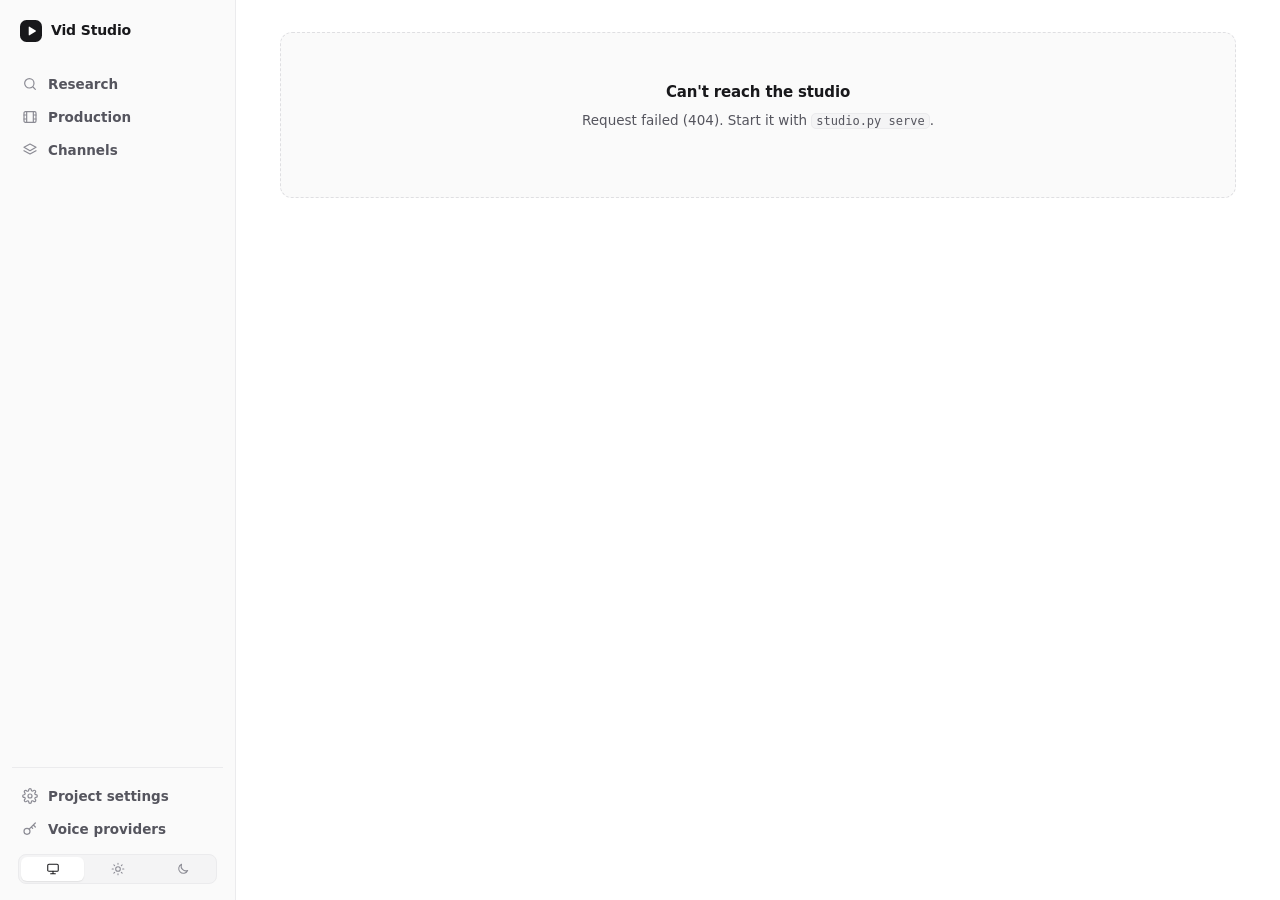
==== commit a00f65e6: "Add Gemini 3.8 Flash TTS as a voice provider A new `gemini` provider calls the Gemini API's generate" ====
--- a/skills/vid-studio/assets/ui/index.html
+++ b/skills/vid-studio/assets/ui/index.html
@@ -8,196 +8,373 @@
 @font-face { font-family: "Instrument Sans"; src: url(/fonts/instrument-sans.woff2) format("woff2"); font-weight: 400 700; font-display: swap; }
 @font-face { font-family: "IBM Plex Mono"; src: url(/fonts/ibm-plex-mono-400.woff2) format("woff2"); font-weight: 400; font-display: swap; }
 @font-face { font-family: "IBM Plex Mono"; src: url(/fonts/ibm-plex-mono-500.woff2) format("woff2"); font-weight: 500; font-display: swap; }
+
+/* ---------------------------------------------------------------- tokens: one neutral scale, one accent, light and dark */
 :root {
   color-scheme: light;
-  --bg: #ffffff; --surface: #f8f8f6; --surface-2: #f1f1ee; --line: #ebebe8; --line-2: #dddcd8;
-  --ink: #111110; --ink-2: #5a5853; --ink-3: #8f8c86;
-  --primary: #111110; --primary-ink: #ffffff; --danger: #c2410c; --focus: #2563eb;
-  --radius: 10px;
+  --bg: #ffffff; --bg-subtle: #fafafa; --surface: #f4f4f5; --surface-2: #ececee; --raised: #ffffff;
+  --line: #ebebed; --line-2: #dfdfe2; --line-3: #c9c9ce;
+  --ink: #18181b; --ink-2: #55555e; --ink-3: #8b8b94;
+  --primary: #18181b; --primary-hover: #34343a; --primary-ink: #ffffff;
+  --accent: #4f46e5; --accent-ink: #ffffff; --accent-bg: #eef0fe; --accent-line: #c9cdfb;
+  --success: #15803d; --success-bg: #ebf8f0; --warn: #b45309; --warn-bg: #fff8eb; --warn-line: #f2cf8d;
+  --danger: #dc2626; --danger-bg: #fdf0f0; --violet-bg: #f3effe; --hl-bg: #fff3c4; --hl-line: #e8b73f;
+  --focus: var(--accent); --ring: 0 0 0 3px rgba(79,70,229,.18);
+  --radius-sm: 6px; --radius: 8px; --radius-lg: 12px;
+  --shadow-xs: 0 1px 1px rgba(24,24,27,.04);
+  --shadow-sm: 0 1px 2px rgba(24,24,27,.05), 0 1px 1px rgba(24,24,27,.03);
+  --shadow: 0 1px 2px rgba(24,24,27,.06), 0 8px 24px rgba(24,24,27,.08);
+  --shadow-lg: 0 0 0 1px rgba(24,24,27,.05), 0 24px 64px rgba(24,24,27,.18);
   --sans: "Instrument Sans", "Aptos", system-ui, -apple-system, "Segoe UI", sans-serif;
   --mono: "IBM Plex Mono", "Cascadia Mono", ui-monospace, Menlo, Consolas, monospace;
-  --shadow: 0 1px 2px rgba(17,17,16,.06), 0 8px 24px rgba(17,17,16,.06);
-}
+  --sidebar: 236px;
+}
+:root[data-theme="dark"] { color-scheme: dark;
+  --bg: #111113; --bg-subtle: #0c0c0e; --surface: #1b1b1e; --surface-2: #242428; --raised: #18181b;
+  --line: #26262b; --line-2: #313137; --line-3: #45454d;
+  --ink: #ececef; --ink-2: #a3a3ad; --ink-3: #74747e;
+  --primary: #ececef; --primary-hover: #d0d0d6; --primary-ink: #111113;
+  --accent: #8b93ff; --accent-ink: #111113; --accent-bg: rgba(139,147,255,.12); --accent-line: rgba(139,147,255,.35);
+  --success: #4ade80; --success-bg: rgba(74,222,128,.1); --warn: #fbbf24; --warn-bg: rgba(251,191,36,.08); --warn-line: rgba(251,191,36,.35);
+  --danger: #f87171; --danger-bg: rgba(248,113,113,.1); --violet-bg: rgba(167,139,250,.12); --hl-bg: rgba(250,204,21,.16); --hl-line: #d4a72c;
+  --ring: 0 0 0 3px rgba(139,147,255,.25);
+  --shadow-xs: none; --shadow-sm: 0 1px 2px rgba(0,0,0,.4); --shadow: 0 1px 2px rgba(0,0,0,.5), 0 12px 32px rgba(0,0,0,.4); --shadow-lg: 0 0 0 1px rgba(255,255,255,.06), 0 24px 64px rgba(0,0,0,.6);
+}
+@media (prefers-color-scheme: dark) { :root:not([data-theme="light"]) { color-scheme: dark;
+  --bg: #111113; --bg-subtle: #0c0c0e; --surface: #1b1b1e; --surface-2: #242428; --raised: #18181b;
+  --line: #26262b; --line-2: #313137; --line-3: #45454d;
+  --ink: #ececef; --ink-2: #a3a3ad; --ink-3: #74747e;
+  --primary: #ececef; --primary-hover: #d0d0d6; --primary-ink: #111113;
+  --accent: #8b93ff; --accent-ink: #111113; --accent-bg: rgba(139,147,255,.12); --accent-line: rgba(139,147,255,.35);
+  --success: #4ade80; --success-bg: rgba(74,222,128,.1); --warn: #fbbf24; --warn-bg: rgba(251,191,36,.08); --warn-line: rgba(251,191,36,.35);
+  --danger: #f87171; --danger-bg: rgba(248,113,113,.1); --violet-bg: rgba(167,139,250,.12); --hl-bg: rgba(250,204,21,.16); --hl-line: #d4a72c;
+  --ring: 0 0 0 3px rgba(139,147,255,.25);
+  --shadow-xs: none; --shadow-sm: 0 1px 2px rgba(0,0,0,.4); --shadow: 0 1px 2px rgba(0,0,0,.5), 0 12px 32px rgba(0,0,0,.4); --shadow-lg: 0 0 0 1px rgba(255,255,255,.06), 0 24px 64px rgba(0,0,0,.6);
+} }
+
+/* ---------------------------------------------------------------- base */
 * { box-sizing: border-box; }
 [hidden] { display: none !important; }
 html { -webkit-text-size-adjust: 100%; background: var(--bg); }
-body { margin: 0; background: var(--bg); color: var(--ink); font: 14px/1.55 var(--sans); -webkit-font-smoothing: antialiased; font-synthesis: none; }
+body { margin: 0; background: var(--bg); color: var(--ink); font: 13.5px/1.55 var(--sans); -webkit-font-smoothing: antialiased; font-synthesis: none; }
 a { color: inherit; }
 button, input, textarea, select { font: inherit; color: inherit; }
 :focus-visible { outline: 2px solid var(--focus); outline-offset: 2px; border-radius: 6px; }
-::selection { background: #dbe7fb; }
-.wrap { max-width: 1040px; margin: 0 auto; padding: 0 32px 140px; }
-
-.topbar { display: flex; align-items: center; justify-content: space-between; gap: 20px; min-height: 72px; border-bottom: 1px solid var(--line); margin-bottom: 28px; }
-.global-tabs { display:flex; gap:6px; align-self:stretch; }
-.global-tabs a { display:flex; align-items:center; gap:7px; padding:0 14px; text-decoration:none; color:var(--ink-3); font-size:14px; font-weight:600; }
-.global-tabs a.on { color:var(--ink); box-shadow:inset 0 -2px 0 var(--ink); }
-.research-context { display:flex; align-items:center; justify-content:space-between; gap:12px; margin-bottom:28px; }
-.research-context[hidden], #settings-btn[hidden] { display:none; }
-.flow-note { display:flex; flex-wrap:wrap; gap:8px 14px; align-items:center; margin:0 0 28px; padding:14px 16px; border:1px solid var(--line); border-radius:10px; background:var(--surface); font-size:13px; color:var(--ink-2); }
-.flow-note a { font-weight:600; text-underline-offset:3px; }
-.board-filters { display:flex; gap:8px; flex-wrap:wrap; }
-.card-origin { display:flex; flex-wrap:wrap; gap:5px 10px; margin-top:10px; font-size:12px; color:var(--ink-3); }
-.card-origin a, .item.card .meta a { color: inherit; text-decoration: none; }
-.card-origin a:hover, .item.card .meta a:hover { text-decoration: underline; text-underline-offset: 3px; }
-.card-origin a[title="Source story"] { overflow: hidden; text-overflow: ellipsis; white-space: nowrap; max-width: 100%; }
-@media(max-width:700px) { .topbar { gap:8px; flex-wrap:wrap; padding-top:14px; } .global-tabs { min-height:48px; width:100%; } .global-tabs a { flex:1; justify-content:center; padding:0 8px; } }
-.brand { display: flex; align-items: center; gap: 10px; font-weight: 650; font-size: 15px; letter-spacing: -.01em; text-decoration: none; }
-.brand svg { width: 24px; height: 24px; }
-.topbar-left { display: flex; align-items: center; gap: 10px; min-width: 0; }
-.slash { color: var(--line-2); font-size: 20px; font-weight: 300; }
-.switcher { position: relative; }
-.switch-btn { display: inline-flex; align-items: center; gap: 6px; height: 32px; padding: 0 8px 0 10px; border: 0; border-radius: 8px; background: transparent; font-weight: 600; font-size: 14px; cursor: pointer; max-width: 260px; }
-.switch-btn:hover { background: var(--surface-2); }
-.switch-btn svg { width: 14px; height: 14px; color: var(--ink-3); flex: none; }
-.menu { position: absolute; top: 38px; left: 0; z-index: 20; min-width: 260px; background: var(--bg); border: 1px solid var(--line); border-radius: 12px; box-shadow: var(--shadow); padding: 6px; }
-.menu-label { font-size: 12.5px; color: var(--ink-3); padding: 8px 10px 4px; }
-.menu-item { display: flex; align-items: center; justify-content: space-between; gap: 10px; width: 100%; padding: 8px 10px; border: 0; border-radius: 8px; background: transparent; text-decoration: none; font-size: 13.5px; font-weight: 550; cursor: pointer; text-align: left; }
-.menu-item:hover { background: var(--surface); }
-.menu-item.on { background: var(--surface-2); }
-button.menu-item { justify-content: flex-start; color: var(--ink-2); margin-top: 4px; }
-button.menu-item svg { width: 14px; height: 14px; }
-
-
-.head { display: flex; justify-content: space-between; gap: 24px; flex-wrap: wrap; align-items: flex-end; margin-bottom: 32px; }
-h1 { font-size: 34px; line-height: 1.1; font-weight: 650; letter-spacing: -.035em; margin: 0; }
-.lede { color: var(--ink-2); margin: 10px 0 0; max-width: 560px; font-size: 15px; }
-.head-actions { display: flex; flex-direction: column; align-items: flex-end; gap: 10px; }
-.link-btn { border: 0; background: none; padding: 0; font: inherit; color: var(--ink-2); cursor: pointer; text-decoration: underline; text-decoration-color: var(--line-2); text-underline-offset: 3px; }
+::selection { background: var(--accent-bg); }
+code { font: 12px var(--mono); background: var(--surface); border: 1px solid var(--line); border-radius: 5px; padding: 0 4px; }
+.muted { color: var(--ink-3); }
+.muted.small, .small { font-size: 12.5px; }
+.warn { color: var(--danger); }
+.inline { display: flex; gap: 8px; align-items: center; flex-wrap: wrap; }
+.loading { color: var(--ink-3); padding: 96px 0; text-align: center; }
+
+/* ---------------------------------------------------------------- shell: sidebar + main */
+.shell { display: grid; grid-template-columns: var(--sidebar) minmax(0, 1fr); min-height: 100vh; background: linear-gradient(to right, var(--bg-subtle) calc(var(--sidebar) - 1px), var(--line) calc(var(--sidebar) - 1px), var(--line) var(--sidebar), var(--bg) var(--sidebar)); }
+.sidebar { position: sticky; top: 0; height: 100vh; display: flex; flex-direction: column; gap: 22px; padding: 16px 12px; background: var(--bg-subtle); border-right: 1px solid var(--line); overflow-y: auto; }
+.main { background: var(--bg); }
+.brand { display: flex; align-items: center; gap: 9px; padding: 4px 8px; font-weight: 650; font-size: 14px; letter-spacing: -.01em; text-decoration: none; }
+.brand svg { width: 22px; height: 22px; flex: none; }
+.brand svg rect { fill: var(--ink); } .brand svg path { fill: var(--bg); }
+.side-label { font-size: 11.5px; font-weight: 600; color: var(--ink-3); padding: 0 10px; margin: 0 0 4px; letter-spacing: .01em; }
+.global-tabs { display: grid; gap: 1px; }
+.global-tabs a, .side-link, .menu-item { display: flex; align-items: center; gap: 10px; height: 32px; padding: 0 10px; border: 0; border-radius: 7px; background: transparent; color: var(--ink-2); text-decoration: none; font-size: 13.5px; font-weight: 550; cursor: pointer; width: 100%; text-align: left; white-space: nowrap; }
+.global-tabs a svg, .side-link svg, .menu-item svg { width: 16px; height: 16px; flex: none; color: var(--ink-3); }
+.global-tabs a:hover, .side-link:hover, .menu-item:hover { background: var(--surface); color: var(--ink); }
+.global-tabs a.on, .menu-item.on { background: var(--surface-2); color: var(--ink); }
+.global-tabs a.on svg, .menu-item.on svg { color: var(--ink); }
+.research-context { display: grid; gap: 1px; }
+.switcher { display: grid; gap: 1px; }
+.menu-item .name { flex: 1; min-width: 0; overflow: hidden; text-overflow: ellipsis; }
+.menu-item .muted { font-size: 11.5px; }
+.menu-item .dot { width: 6px; height: 6px; border-radius: 50%; background: var(--accent); flex: none; }
+.project-dot { width: 16px; height: 16px; border-radius: 5px; flex: none; display: grid; place-items: center; font: 600 10px/1 var(--sans); color: var(--ink-2); background: var(--surface-2); border: 1px solid var(--line-2); }
+.menu-item.on .project-dot { background: var(--ink); color: var(--bg); border-color: var(--ink); }
+.sidebar-foot { margin-top: auto; display: grid; gap: 1px; padding-top: 12px; border-top: 1px solid var(--line); }
+.theme-seg { display: flex; gap: 2px; padding: 2px; margin: 8px 6px 0; background: var(--surface); border: 1px solid var(--line); border-radius: 8px; }
+.theme-seg button { flex: 1; height: 24px; border: 0; border-radius: 6px; background: transparent; color: var(--ink-3); cursor: pointer; display: grid; place-items: center; }
+.theme-seg button svg { width: 14px; height: 14px; }
+.theme-seg button.on { background: var(--raised); color: var(--ink); box-shadow: var(--shadow-sm); }
+.main { min-width: 0; }
+.wrap { max-width: 1180px; margin: 0 auto; padding: 32px 44px 140px; }
+
+/* ---------------------------------------------------------------- page header, tabs, sections */
+.head { display: flex; justify-content: space-between; gap: 24px; flex-wrap: wrap; align-items: flex-start; margin-bottom: 26px; }
+h1 { font-size: 24px; line-height: 1.2; font-weight: 650; letter-spacing: -.025em; margin: 0; }
+h2 { font-size: 15px; font-weight: 650; letter-spacing: -.01em; margin: 0; }
+.lede { color: var(--ink-2); margin: 6px 0 0; max-width: 620px; font-size: 13.5px; }
+.head-actions { display: flex; flex-direction: column; align-items: flex-end; gap: 8px; }
+.project-head .head-actions { min-width: 300px; }
+.project-head .head-actions.placeholder { visibility: hidden; }
+.link-btn { border: 0; background: none; padding: 0; font: inherit; color: var(--ink-2); cursor: pointer; text-decoration: underline; text-decoration-color: var(--line-3); text-underline-offset: 3px; }
 .link-btn:hover { color: var(--ink); text-decoration-color: currentColor; }
-.run-status { font-size: 12.5px; color: var(--ink-3); display: flex; align-items: center; gap: 6px; }
-.run-status .dot { width: 6px; height: 6px; border-radius: 50%; background: #16a34a; }
-.run-status .dot.idle { background: var(--line-2); }
-.run-status .dot.running { background: #2563eb; animation: pulse 1.2s infinite; }
+.run-status { font-size: 12px; color: var(--ink-3); display: flex; align-items: center; gap: 6px; flex-wrap: wrap; justify-content: flex-end; }
+.run-status .dot { width: 6px; height: 6px; border-radius: 50%; background: var(--success); }
+.run-status .dot.idle { background: var(--line-3); }
+.run-status .dot.running { background: var(--accent); animation: pulse 1.2s infinite; }
 @keyframes pulse { 50% { opacity: .3; } }
-
-.btn { display: inline-flex; align-items: center; justify-content: center; gap: 7px; height: 36px; padding: 0 14px; border-radius: 8px; border: 1px solid var(--line-2); background: var(--bg); font-weight: 600; font-size: 13px; cursor: pointer; white-space: nowrap; text-decoration: none; transition: background .12s, border-color .12s, opacity .12s; }
-.btn:hover { background: var(--surface); border-color: #cfcdc8; }
-.btn.primary { background: var(--primary); color: var(--primary-ink); border-color: var(--primary); box-shadow: 0 1px 2px rgba(0,0,0,.12); }
-.btn.primary:hover { background: #2a2a28; }
-.btn.ghost { border-color: transparent; background: transparent; color: var(--ink-2); }
-.btn.ghost:hover { background: var(--surface-2); color: var(--ink); }
+.tabs { display: flex; gap: 22px; border-bottom: 1px solid var(--line); margin-bottom: 28px; overflow-x: auto; overflow-y: hidden; scrollbar-width: none; }
+.tabs::-webkit-scrollbar { display: none; }
+.tabs a { position: relative; display: flex; align-items: center; gap: 7px; height: 38px; font-size: 13px; font-weight: 550; color: var(--ink-3); text-decoration: none; white-space: nowrap; }
+.tabs a svg { width: 15px; height: 15px; }
+.tabs a:hover { color: var(--ink); }
+.tabs a.on { color: var(--ink); box-shadow: inset 0 -2px 0 var(--ink); }
+.tabs .count { font: 500 11px/1 var(--mono); color: var(--ink-3); background: var(--surface); border: 1px solid var(--line); border-radius: 5px; padding: 2px 5px; }
+.tabs .count:empty { display: none; }
+.section-head { display: flex; justify-content: space-between; align-items: flex-end; gap: 16px; flex-wrap: wrap; margin-bottom: 14px; }
+.section-head p { margin: 3px 0 0; color: var(--ink-3); max-width: 640px; font-size: 13px; }
+.label-row { display: flex; align-items: center; gap: 8px; font-size: 12.5px; font-weight: 600; color: var(--ink-2); margin-bottom: 8px; }
+.back { display: inline-flex; align-items: center; gap: 6px; color: var(--ink-3); text-decoration: none; font-size: 12.5px; font-weight: 550; margin-bottom: 14px; }
+.back:hover { color: var(--ink); }
+.back svg { width: 14px; height: 14px; }
+
+/* ---------------------------------------------------------------- buttons and controls */
+.btn { display: inline-flex; align-items: center; justify-content: center; gap: 7px; height: 32px; padding: 0 12px; border-radius: var(--radius); border: 1px solid var(--line-2); background: var(--raised); color: var(--ink); font-weight: 600; font-size: 13px; cursor: pointer; white-space: nowrap; text-decoration: none; box-shadow: var(--shadow-xs); transition: background .12s, border-color .12s, opacity .12s, box-shadow .12s; }
+.btn:hover { background: var(--surface); border-color: var(--line-3); }
+.btn.primary { background: var(--primary); color: var(--primary-ink); border-color: var(--primary); box-shadow: var(--shadow-sm); }
+.btn.primary:hover { background: var(--primary-hover); border-color: var(--primary-hover); }
+.btn.ghost { border-color: transparent; background: transparent; color: var(--ink-2); box-shadow: none; }
+.btn.ghost:hover { background: var(--surface); color: var(--ink); }
 .btn.danger { background: var(--danger); border-color: var(--danger); color: #fff; }
 .btn.danger:hover { opacity: .9; background: var(--danger); }
-.btn.small { height: 30px; padding: 0 10px; font-size: 12.5px; }
-.btn:disabled { opacity: .4; cursor: default; }
+.btn.small { height: 28px; padding: 0 10px; font-size: 12.5px; gap: 6px; }
+.btn:disabled, .btn[disabled] { opacity: .45; cursor: default; pointer-events: none; }
 .btn svg, .icon-btn svg { width: 15px; height: 15px; flex: none; }
-.icon-btn { width: 32px; height: 32px; display: grid; place-items: center; border-radius: 7px; border: 0; background: transparent; color: var(--ink-3); cursor: pointer; transition: background .12s, color .12s; }
-.icon-btn:hover { background: var(--surface-2); color: var(--ink); }
-
-.tabs { display: flex; gap: 4px; border-bottom: 1px solid var(--line); margin-bottom: 36px; overflow-x: auto; overflow-y: hidden; scrollbar-width: none; }
-.tabs::-webkit-scrollbar { display: none; }
-.tabs a { position: relative; display: flex; align-items: center; gap: 7px; padding: 0 4px; margin-right: 18px; height: 42px; font-size: 13.5px; font-weight: 550; color: var(--ink-3); text-decoration: none; white-space: nowrap; }
-.tabs a:hover { color: var(--ink); }
-.tabs a.on { color: var(--ink); box-shadow: inset 0 -1.5px 0 var(--ink); }
-.tabs .count { font: 500 11px/1 var(--mono); color: var(--ink-3); background: var(--surface-2); border-radius: 5px; padding: 3px 5px; }
-.tabs .count:empty { display: none; }
-
-.section-head { display: flex; justify-content: space-between; align-items: flex-start; gap: 16px; flex-wrap: wrap; margin-bottom: 22px; }
-h2 { font-size: 19px; font-weight: 650; letter-spacing: -.02em; margin: 0; }
-.section-head p { margin: 4px 0 0; color: var(--ink-2); max-width: 620px; }
-
-.list { display: grid; gap: 8px; }
-.item { display: flex; gap: 14px; align-items: flex-start; padding: 16px 16px 16px 20px; border: 1px solid var(--line); border-radius: 12px; background: var(--bg); transition: border-color .12s; }
+.btn.small svg { width: 14px; height: 14px; }
+.icon-btn { width: 30px; height: 30px; display: grid; place-items: center; border-radius: 7px; border: 0; background: transparent; color: var(--ink-3); cursor: pointer; transition: background .12s, color .12s; }
+.icon-btn:hover { background: var(--surface); color: var(--ink); }
+.icon-btn.delete:hover { color: var(--danger); background: var(--danger-bg); }
+.text-btn { border: 0; background: none; color: var(--ink-3); font-size: 12.5px; padding: 10px 2px; cursor: pointer; }
+.text-btn:hover { color: var(--ink); text-decoration: underline; text-underline-offset: 3px; }
+.danger-text:hover { color: var(--danger); }
+.chips { display: flex; gap: 6px; flex-wrap: wrap; margin-bottom: 18px; }
+.chip { border: 1px solid transparent; background: transparent; border-radius: 7px; height: 28px; padding: 0 10px; font-size: 12.5px; font-weight: 600; color: var(--ink-2); cursor: pointer; display: inline-flex; align-items: center; gap: 6px; }
+.chip:hover { background: var(--surface); color: var(--ink); }
+.chip.on { background: var(--surface-2); color: var(--ink); }
+.chip .n { font: 500 11px var(--mono); color: var(--ink-3); }
+.chip.small { height: 26px; padding: 0 9px; font-size: 12px; border-color: var(--line-2); background: var(--raised); }
+.toggle-chips, .ask-chips { display: flex; flex-wrap: wrap; gap: 6px; }
+.toggle-chips .chip { border-color: var(--line-2); }
+.toggle-chips .chip.on { background: var(--ink); color: var(--bg); border-color: var(--ink); }
+.seg { display: inline-flex; flex-wrap: wrap; background: var(--surface); border: 1px solid var(--line); border-radius: 8px; padding: 2px; gap: 1px; }
+.seg button { height: 26px; padding: 0 10px; border: 0; border-radius: 6px; background: transparent; font-size: 12.5px; font-weight: 600; color: var(--ink-3); cursor: pointer; }
+.seg button:hover { color: var(--ink); }
+.seg button.on { background: var(--raised); color: var(--ink); box-shadow: var(--shadow-sm); }
+.stage-seg { display: flex; }
+.stage-seg button { flex: 1; }
+.tag { display: inline-flex; align-items: center; height: 22px; background: var(--surface); border: 1px solid var(--line); border-radius: 6px; padding: 0 7px; font-size: 12px; font-weight: 550; color: var(--ink-2); text-decoration: none; }
+.tags { display: flex; gap: 6px; flex-wrap: wrap; margin-bottom: 8px; }
+.tag.script { background: transparent; border-color: var(--line-2); }
+.tag.script:hover { border-color: var(--line-3); color: var(--ink); }
+.tag.removable { height: 26px; padding: 0 2px 0 9px; gap: 2px; }
+.tag.removable .icon-btn { width: 22px; height: 22px; border-radius: 5px; }
+.tag.removable .icon-btn svg { width: 12px; height: 12px; }
+.topic-links { display: flex; flex-wrap: wrap; gap: 6px; }
+.pill { font: 500 11px/1 var(--mono); background: var(--surface); border: 1px solid var(--line); border-radius: 5px; padding: 2px 5px; color: var(--ink-2); white-space: nowrap; }
+.pill.ok { background: var(--success-bg); border-color: transparent; color: var(--success); }
+.badge { font: 600 10.5px/1 var(--sans); color: var(--accent-ink); background: var(--accent); border-radius: 99px; padding: 3px 7px; }
+.check { width: 16px; height: 16px; margin: 3px 0 0; accent-color: var(--ink); cursor: pointer; flex: none; }
+.check-label { display: inline-flex; align-items: center; gap: 7px; font-size: 13px; color: var(--ink-2); cursor: pointer; }
+.check-label input { accent-color: var(--ink); }
+
+/* inputs share one look */
+.field { display: block; margin-bottom: 14px; }
+.field > span { display: block; font-size: 12.5px; font-weight: 600; margin-bottom: 6px; color: var(--ink); }
+.field small { display: block; color: var(--ink-3); margin-top: 6px; font-size: 12px; }
+.field input, .field textarea, .field select, .time-input, .font-select, .text-input, .text-area, .code-input, .url-input, .topic-select, .ask textarea {
+  width: 100%; height: 34px; border: 1px solid var(--line-2); border-radius: var(--radius); padding: 0 10px; background: var(--raised); color: var(--ink); font-size: 13px; box-shadow: var(--shadow-xs); transition: border-color .12s, box-shadow .12s; }
+.field textarea, .text-area, .code-input, .ask textarea { height: auto; min-height: 76px; padding: 8px 10px; resize: vertical; line-height: 1.55; }
+.text-area.mono, .code-input { font: 12.5px/1.6 var(--mono); }
+.field input:focus, .field textarea:focus, .field select:focus, .time-input:focus, .font-select:focus, .text-input:focus, .text-area:focus, .code-input:focus, .url-input:focus, .topic-select:focus, .ask textarea:focus { outline: none; border-color: var(--accent); box-shadow: var(--ring); }
+.field input::placeholder, .field textarea::placeholder, .text-input::placeholder, .text-area::placeholder { color: var(--ink-3); }
+.font-select { max-width: 340px; }
+.field select, .font-select, .topic-select { appearance: none; padding-right: 30px; cursor: pointer; background-image: url("data:image/svg+xml,%3Csvg xmlns='http://www.w3.org/2000/svg' width='12' height='12' viewBox='0 0 24 24' fill='none' stroke='%238b8b94' stroke-width='2'%3E%3Cpath d='m6 9 6 6 6-6'/%3E%3C/svg%3E"); background-repeat: no-repeat; background-position: right 10px center; }
+.topic-select { width: auto; font-weight: 550; max-width: 100%; }
+.url-input { height: 30px; font-size: 12.5px; flex: 1; min-width: 0; }
+.time-input { width: 150px; font-family: var(--mono); }
+.slider { display: flex; align-items: center; gap: 12px; }
+.slider input, .tone input, .scrub { flex: 1; accent-color: var(--ink); }
+.slider output { font: 500 12px var(--mono); color: var(--ink-2); min-width: 64px; text-align: right; }
+
+/* ---------------------------------------------------------------- lists: one bordered group, hairlines between rows */
+.list { display: grid; border: 1px solid var(--line); border-radius: var(--radius-lg); background: var(--raised); overflow: hidden; box-shadow: var(--shadow-xs); }
+.item { display: flex; gap: 14px; align-items: flex-start; padding: 14px 16px 14px 18px; background: transparent; transition: background .12s; position: relative; }
+.list > .item + .item { border-top: 1px solid var(--line); }
 .item[data-card] { cursor: pointer; }
-.item[data-card]:hover { border-color: #cfcdc8; }
-.item[data-card]:focus-visible { outline-offset: 1px; border-radius: 12px; }
-.item.is-selected, .item.is-selected:hover { border-color: var(--ink); }
+.item[data-card]:hover { background: var(--bg-subtle); }
+.item[data-card]:focus-visible { outline-offset: -2px; border-radius: 0; }
+.item.is-selected, .item.is-selected:hover { background: var(--accent-bg); }
+.item.is-selected::before { content: ""; position: absolute; left: 0; top: 0; bottom: 0; width: 2px; background: var(--accent); }
 .item .body { flex: 1; min-width: 0; }
-.item h3 { font-size: 15px; font-weight: 600; margin: 0; letter-spacing: -.012em; line-height: 1.4; }
+.item h3 { font-size: 14px; font-weight: 600; margin: 0; letter-spacing: -.01em; line-height: 1.4; }
 .item h3 a { text-decoration: none; }
 .item h3 a:hover { text-decoration: underline; text-underline-offset: 3px; }
-.item p { margin: 4px 0 0; color: var(--ink-2); max-width: 700px; overflow-wrap: anywhere; }
-.item .tools { flex: none; display: flex; gap: 6px; align-items: center; margin: -4px -6px 0 0; opacity: 0; transition: opacity .12s; }
+.item p { margin: 3px 0 0; color: var(--ink-2); max-width: 720px; overflow-wrap: anywhere; font-size: 13px; }
+.item .tools { flex: none; display: flex; gap: 4px; align-items: center; margin: -4px -6px 0 0; opacity: 0; transition: opacity .12s; }
 .item:hover .tools, .item:focus-within .tools, .item.suggestion .tools, .item.is-dismissed .tools { opacity: 1; }
 @media (hover: none) { .item .tools { opacity: 1; } }
 .item .tools .icon-btn { width: 28px; height: 28px; }
 .item .tools .btn.small { height: 28px; }
-.icon-btn.delete:hover { color: var(--danger); background: #fdf1ec; }
-.meta { font-size: 12.5px; color: var(--ink-3); margin-top: 8px; }
-.muted { color: var(--ink-3); }
-
-.chips { display: flex; gap: 6px; flex-wrap: wrap; margin-bottom: 22px; }
-.chip { border: 1px solid transparent; background: transparent; border-radius: 8px; height: 32px; padding: 0 12px; font-size: 13px; font-weight: 600; color: var(--ink-2); cursor: pointer; display: inline-flex; align-items: center; gap: 6px; }
-.chip:hover { background: var(--surface-2); color: var(--ink); }
-.chip.on { background: var(--surface-2); color: var(--ink); border-color: var(--line); }
-.chip .n { font: 500 11px var(--mono); color: var(--ink-3); }
-.tags { display: flex; gap: 6px; flex-wrap: wrap; margin-bottom: 8px; }
-.tag { display: inline-flex; align-items: center; height: 22px; background: var(--surface-2); border-radius: 6px; padding: 0 8px; font-size: 12px; font-weight: 600; color: var(--ink-2); text-decoration: none; }
-.tag.script { background: transparent; border: 1px solid var(--line-2); }
-.tag.script:hover { border-color: var(--ink-3); color: var(--ink); }
-
-.check { width: 17px; height: 17px; margin: 3px 0 0; accent-color: var(--primary); cursor: pointer; flex: none; }
-.sources { margin-top: 14px; background: var(--surface); border: 1px solid var(--line); border-radius: var(--radius); }
-.sources summary { padding: 9px 14px; cursor: pointer; font-size: 13px; font-weight: 600; list-style: none; display: flex; gap: 8px; align-items: center; min-width: 0; }
+.meta { font-size: 12px; color: var(--ink-3); margin-top: 6px; }
+.meta-link { color: inherit; text-decoration: none; }
+.meta-link:hover { color: var(--ink); text-decoration: underline; text-underline-offset: 3px; }
+.suggestions { margin-bottom: 24px; }
+.suggestions .list { border-color: var(--accent-line); }
+.item.suggestion { background: var(--accent-bg); }
+.dismissed { margin-top: 18px; color: var(--ink-3); font-size: 12.5px; }
+.dismissed summary { cursor: pointer; }
+.dismissed-row { display: flex; align-items: center; justify-content: space-between; padding: 6px 0; border-bottom: 1px solid var(--line); }
+.finding.is-dismissed { opacity: .5; cursor: default; }
+.finding .check { margin-top: 2px; }
+.finding-meta { display: flex; flex-wrap: wrap; align-items: center; gap: 4px 0; margin-top: 6px; font-size: 12px; color: var(--ink-3); }
+.finding-meta > span + span::before { content: "·"; margin: 0 6px; }
+.finding-meta .links a { color: var(--ink-2); text-decoration: none; }
+.finding-meta .links a + a::before { content: ", "; color: var(--ink-3); }
+.finding-meta .links a:hover { color: var(--ink); text-decoration: underline; text-underline-offset: 3px; }
+.finding-meta .links a.mine { color: var(--ink); font-weight: 600; }
+.sources { margin-top: 12px; background: var(--bg-subtle); border: 1px solid var(--line); border-radius: var(--radius); }
+.sources summary { padding: 8px 12px; cursor: pointer; font-size: 12.5px; font-weight: 600; list-style: none; display: flex; gap: 8px; align-items: center; min-width: 0; }
 .sources summary::-webkit-details-marker { display: none; }
 .sources summary::before { content: ""; width: 6px; height: 6px; border-right: 1.5px solid var(--ink-3); border-bottom: 1.5px solid var(--ink-3); transform: rotate(-45deg); transition: transform .15s; flex: none; margin-right: 2px; }
 .sources[open] summary::before { transform: rotate(45deg); }
 .sources summary .pubs { font-weight: 400; color: var(--ink-3); overflow: hidden; text-overflow: ellipsis; white-space: nowrap; }
-.sources ul { margin: 0; padding: 0 14px 10px; list-style: none; }
-.sources li { padding: 7px 0; border-top: 1px solid var(--line); font-size: 13px; overflow-wrap: anywhere; }
+.sources ul { margin: 0; padding: 0 12px 8px; list-style: none; }
+.sources li { padding: 6px 0; border-top: 1px solid var(--line); font-size: 12.5px; overflow-wrap: anywhere; }
 .sources li a { font-weight: 550; text-decoration: none; }
 .sources li a:hover { text-decoration: underline; text-underline-offset: 3px; }
 .sources li span { color: var(--ink-3); }
-
-.selection-bar { position: fixed; left: 50%; bottom: 24px; transform: translateX(-50%); width: min(520px, calc(100vw - 32px)); display: flex; align-items: center; justify-content: space-between; gap: 10px; padding: 8px 8px 8px 18px; background: var(--primary); color: var(--primary-ink); border-radius: 12px; box-shadow: 0 12px 32px rgba(0,0,0,.22); z-index: 10; font-weight: 550; }
-.selection-bar .btn { background: #fff; color: var(--ink); border-color: #fff; box-shadow: none; }
-.selection-bar .btn.ghost { background: transparent; color: #d4d4d0; border-color: transparent; }
-.selection-bar .btn.ghost:hover { color: #fff; background: rgba(255,255,255,.08); }
-
-.empty { border: 1px dashed var(--line-2); border-radius: 14px; padding: 52px 24px; text-align: center; background: var(--surface); }
-.empty h3 { margin: 0 0 6px; font-size: 16px; font-weight: 650; letter-spacing: -.01em; }
-.empty p { margin: 0 auto 20px; color: var(--ink-2); max-width: 420px; }
-
-/* script editor */
-.back { display: inline-flex; align-items: center; gap: 6px; color: var(--ink-3); text-decoration: none; font-size: 13px; font-weight: 550; margin-bottom: 20px; }
-.back:hover { color: var(--ink); }
-.back svg { width: 15px; height: 15px; }
-.editor { display: grid; grid-template-columns: minmax(0, 1fr) 320px; gap: 40px; align-items: start; }
-.title-input { width: 100%; border: 0; background: transparent; font-size: 30px; font-weight: 650; letter-spacing: -.035em; padding: 2px 0; margin-bottom: 16px; border-radius: 6px; }
+.empty { border: 1px dashed var(--line-2); border-radius: var(--radius-lg); padding: 48px 24px; text-align: center; background: var(--bg-subtle); }
+.empty h3 { margin: 0 0 6px; font-size: 15px; font-weight: 650; letter-spacing: -.01em; }
+.empty p { margin: 0 auto 18px; color: var(--ink-2); max-width: 420px; }
+.selection-bar { position: fixed; left: calc(50% + var(--sidebar) / 2); bottom: 24px; transform: translateX(-50%); width: min(520px, calc(100vw - 32px)); display: flex; align-items: center; justify-content: space-between; gap: 10px; padding: 6px 6px 6px 16px; background: var(--primary); color: var(--primary-ink); border-radius: 12px; box-shadow: var(--shadow); z-index: 10; font-weight: 550; }
+.selection-bar .btn { background: var(--primary-ink); color: var(--primary); border-color: var(--primary-ink); box-shadow: none; }
+.selection-bar .btn.ghost { background: transparent; color: inherit; opacity: .7; border-color: transparent; }
+.selection-bar .btn.ghost:hover { opacity: 1; }
+.flow-note { display: flex; flex-wrap: wrap; gap: 8px 14px; align-items: center; margin: 0 0 24px; padding: 12px 14px; border: 1px solid var(--line); border-radius: var(--radius-lg); background: var(--bg-subtle); font-size: 12.5px; color: var(--ink-2); }
+.flow-note a { font-weight: 600; text-underline-offset: 3px; }
+
+/* ---------------------------------------------------------------- production board */
+.board-filters { display: flex; gap: 8px; flex-wrap: wrap; }
+.board { display: grid; grid-template-columns: repeat(3, minmax(0, 1fr)); gap: 16px; align-items: start; }
+.column { display: grid; gap: 8px; align-content: start; min-height: 120px; padding: 10px; border-radius: var(--radius-lg); background: var(--bg-subtle); border: 1px solid var(--line); }
+.column .label-row { margin: 2px 4px 4px; }
+.column .label-row::before { content: ""; width: 7px; height: 7px; border-radius: 50%; background: var(--line-3); }
+.column:nth-child(2) .label-row::before { background: var(--warn); }
+.column:nth-child(3) .label-row::before { background: var(--success); }
+.col-empty { margin: 0; padding: 6px 6px 10px; }
+.item.card { padding: 12px; border: 1px solid var(--line); border-radius: 10px; background: var(--raised); box-shadow: var(--shadow-sm); gap: 12px; }
+.item.card:hover { border-color: var(--line-3); background: var(--raised); }
+.item.card h3 { font-size: 13.5px; }
+.item.card .meta { margin-top: 3px; }
+.card-poster { width: 38px; aspect-ratio: 9 / 16; object-fit: cover; border-radius: 5px; flex: none; background: var(--surface); }
+.card-origin { display: flex; flex-wrap: wrap; gap: 4px 10px; margin-top: 8px; font-size: 11.5px; color: var(--ink-3); align-items: center; }
+.card-origin a, .item.card .meta a { color: inherit; text-decoration: none; }
+.card-origin a:hover, .item.card .meta a:hover { text-decoration: underline; text-underline-offset: 3px; }
+.card-origin a[title="Source story"] { overflow: hidden; text-overflow: ellipsis; white-space: nowrap; max-width: 100%; }
+
+/* ---------------------------------------------------------------- story and script editor */
+.editor { display: grid; grid-template-columns: minmax(0, 1fr) 340px; gap: 36px; align-items: start; }
+.title-input { width: 100%; border: 0; background: transparent; font-size: 24px; font-weight: 650; letter-spacing: -.025em; padding: 2px 0; margin-bottom: 8px; border-radius: 6px; color: var(--ink); }
 .title-input:focus { outline: none; }
-.subtabs { display: flex; gap: 12px; margin-bottom: 12px; flex-wrap: wrap; justify-content: space-between; align-items: center; }
-.subtabs > div { display: flex; gap: 4px; flex-wrap: wrap; }
-textarea.doc, .md { display: block; width: 100%; height: max(480px, calc(100vh - 300px)); overflow: auto; scrollbar-gutter: stable; border: 1px solid var(--line-2); border-radius: 12px; padding: 20px 22px; background: var(--bg); font: 15px/1.75 var(--sans); color: var(--ink); overflow-wrap: anywhere; }
+.script-meta { display: flex; flex-wrap: wrap; gap: 4px 18px; font-size: 12.5px; color: var(--ink-3); margin: 0 0 18px; }
+.script-meta a { color: var(--ink-2); text-underline-offset: 3px; }
+.subtabs { display: flex; gap: 12px; margin-bottom: 10px; flex-wrap: wrap; justify-content: space-between; align-items: center; }
+.subtabs > div { display: flex; gap: 4px; flex-wrap: wrap; align-items: center; }
+.doc-label { font-size: 12.5px; font-weight: 600; color: var(--ink-2); }
+.doc-tools { display: flex; align-items: center; gap: 6px; }
+.timing { font: 500 11px var(--mono); color: var(--ink-3); background: var(--surface); border: 1px solid var(--line); border-radius: 5px; padding: 1px 6px; margin-left: 6px; }
+textarea.doc, .md { display: block; width: 100%; height: max(480px, calc(100vh - 260px)); overflow: auto; scrollbar-gutter: stable; border: 1px solid var(--line); border-radius: var(--radius-lg); padding: 24px 28px; background: var(--raised); font: 15px/1.75 var(--sans); color: var(--ink); overflow-wrap: anywhere; box-shadow: var(--shadow-xs); }
 textarea.doc { resize: none; }
 textarea.doc::placeholder { color: var(--ink-3); }
+textarea.doc:focus { outline: none; border-color: var(--accent); box-shadow: var(--ring); }
 textarea.doc.short { height: 260px; }
 .md { cursor: text; }
 .md.beats-md { height: auto; min-height: 240px; overflow: visible; }
 .md > :first-child { margin-top: 0; }
 .md > :last-child { margin-bottom: 0; }
 .md h1, .md h2, .md h3, .md h4, .md h5, .md h6 { letter-spacing: -.02em; line-height: 1.3; margin: 1.6em 0 .5em; font-weight: 650; }
-.md h1 { font-size: 24px; } .md h2 { font-size: 19px; } .md h3 { font-size: 16.5px; } .md h4, .md h5, .md h6 { font-size: 15px; }
+.md h1 { font-size: 22px; } .md h2 { font-size: 18px; } .md h3 { font-size: 16px; } .md h4, .md h5, .md h6 { font-size: 15px; }
 .md p, .md ul, .md ol, .md blockquote, .md pre, .md table { margin: 0 0 1em; }
 .md ul, .md ol { padding-left: 22px; }
 .md li { margin: 3px 0; }
 .md li::marker { color: var(--ink-3); }
-.md blockquote { border-left: 3px solid var(--line-2); padding: 2px 0 2px 16px; color: var(--ink-2); }
+.md blockquote { border-left: 2px solid var(--line-2); padding: 2px 0 2px 16px; color: var(--ink-2); }
 .md hr { border: 0; border-top: 1px solid var(--line); margin: 1.6em 0; }
-.md a { color: var(--focus); text-underline-offset: 2px; }
-.md pre { background: var(--surface); border: 1px solid var(--line); border-radius: 10px; padding: 12px 14px; overflow-x: auto; }
-.md pre code { background: none; padding: 0; font-size: 13px; }
-.md table { border-collapse: collapse; width: 100%; font-size: 14px; display: block; overflow-x: auto; }
+.md a { color: var(--accent); text-underline-offset: 2px; }
+.md pre { background: var(--bg-subtle); border: 1px solid var(--line); border-radius: 10px; padding: 12px 14px; overflow-x: auto; }
+.md pre code { background: none; border: 0; padding: 0; font-size: 12.5px; }
+.md table { border-collapse: collapse; width: 100%; font-size: 13.5px; display: block; overflow-x: auto; }
 .md th, .md td { border: 1px solid var(--line); padding: 7px 10px; text-align: left; vertical-align: top; }
-.md th { background: var(--surface); font-weight: 600; }
-.md .cite { font-size: 11px; color: var(--ink-3); vertical-align: super; }
+.md th { background: var(--bg-subtle); font-weight: 600; }
+.md .cite { font-size: 10.5px; color: var(--ink-3); vertical-align: super; }
 .md-empty { color: var(--ink-3); }
 .md em { font-synthesis: style; }
-textarea.doc:focus { outline: none; border-color: #c9c7c2; box-shadow: 0 0 0 4px var(--surface-2); }
-.doc-tools { display: flex; align-items: center; gap: 8px; }
-.doc-tools .btn.small { height: 32px; }
-.banner { display: flex; gap: 12px; align-items: center; justify-content: space-between; flex-wrap: wrap; border: 1px solid #f1d8a8; background: #fff8eb; border-radius: 10px; padding: 10px 14px; margin-bottom: 14px; font-size: 13px; }
+.md mark { background: var(--hl-bg); box-shadow: inset 0 -2px 0 var(--hl-line); color: inherit; border-radius: 2px; cursor: pointer; }
+.md mark.flash { background: var(--hl-line); }
+.beats-md h2 { font-size: 16px; padding-top: 1.1em; border-top: 1px solid var(--line); }
+.beats-md > h2:first-child { border-top: 0; padding-top: 0; }
+.beats-md .cue { display: inline-flex; gap: 8px; align-items: baseline; font: 12px/1.6 var(--mono); color: var(--ink-2); background: var(--surface); border-radius: 5px; padding: 1px 8px; margin: 3px 0; }
+.beats-md .cue b { flex: none; white-space: nowrap; font-weight: 600; font-size: 10px; text-transform: uppercase; letter-spacing: .05em; color: var(--ink-3); }
+.beats-md .cue-text { background: var(--accent-bg); }
+.beats-md .cue-note { background: transparent; border: 1px dashed var(--line-2); }
+.beats-md .cue-image { background: var(--violet-bg); }
+.beats-md .cue-source { background: var(--success-bg); }
+.beats-md .cue-duration, .beats-md .cue-say { background: transparent; border: 1px solid var(--line-2); }
+.banner { display: flex; gap: 12px; align-items: center; justify-content: space-between; flex-wrap: wrap; border: 1px solid var(--warn-line); background: var(--warn-bg); border-radius: 10px; padding: 10px 14px; margin-bottom: 14px; font-size: 13px; }
 .side { position: sticky; top: 24px; }
-.side-actions { display: grid; gap: 8px; margin: 6px 0 28px; }
-.side-actions .btn { height: 40px; }
+.side-actions { display: grid; gap: 8px; margin: 2px 0 24px; }
+.side-actions .btn { height: 36px; }
 .side section + section { margin-top: 22px; }
-.side h4 { font-size: 13px; font-weight: 600; color: var(--ink-2); margin: 0 0 8px; display: flex; justify-content: space-between; align-items: center; }
+.side h4 { font-size: 12px; font-weight: 600; color: var(--ink-3); margin: 0 0 8px; display: flex; justify-content: space-between; align-items: center; letter-spacing: .01em; }
 .side h4 .btn { margin-right: -10px; }
-.ref { padding: 12px 14px; border: 1px solid var(--line); border-radius: 10px; margin-bottom: 8px; }
+.side p.small svg, .vo-box p svg { width: 13px; height: 13px; vertical-align: -2px; margin-right: 4px; }
+.side-tabs { display: flex; gap: 0; border-bottom: 1px solid var(--line); margin: 22px 0 14px; overflow-x: auto; scrollbar-width: none; }
+.side-tabs::-webkit-scrollbar { display: none; }
+.side-tabs button { flex: 1 1 auto; border: 0; background: none; padding: 8px 5px; white-space: nowrap; font-size: 12.5px; font-weight: 600; color: var(--ink-3); cursor: pointer; display: inline-flex; justify-content: center; gap: 4px; }
+.side-tabs button:hover { color: var(--ink); }
+.side-tabs button.on { color: var(--ink); box-shadow: inset 0 -2px 0 var(--ink); }
+.side-tabs .n { font: 500 10.5px var(--mono); color: var(--ink-3); }
+#side-panel { display: grid; gap: 10px; }
+.side .stage-seg { margin-bottom: 4px; }
+.published, .published-link { display: flex; gap: 6px; align-items: center; margin-top: 8px; }
+.published-link a { display: inline-flex; gap: 5px; align-items: center; font-size: 12.5px; color: var(--ink-2); min-width: 0; overflow: hidden; text-overflow: ellipsis; white-space: nowrap; }
+.published-link a svg { width: 12px; height: 12px; flex: none; }
+.published-link .text-btn { padding: 2px 4px; margin-left: auto; }
+.side section.status { margin-top: 18px; border: 1px solid var(--line); border-radius: var(--radius-lg); background: var(--raised); padding: 2px 4px 2px 12px; box-shadow: var(--shadow-xs); }
+.status-row { display: grid; grid-template-columns: 52px minmax(0, 1fr) auto; align-items: center; gap: 10px; min-height: 44px; font-size: 13px; }
+.status-row + .status-row { border-top: 1px solid var(--line); }
+.status-label { color: var(--ink-3); font-size: 12px; }
+.status-value svg { width: 13px; height: 13px; color: var(--accent); flex: none; }
+.status-value { display: flex; align-items: center; gap: 6px; min-width: 0; white-space: nowrap; overflow: hidden; text-overflow: ellipsis; }
+.status-value .bar { flex: 1; height: 3px; border-radius: 2px; background: var(--surface-2); overflow: hidden; min-width: 40px; }
+.status-value .bar i { display: block; height: 100%; background: var(--accent); }
+.status-thumb { width: 18px; height: 28px; object-fit: cover; border-radius: 3px; flex: none; border: 1px solid var(--line); }
+.status-act { display: flex; align-items: center; gap: 2px; }
+.status-act .icon-btn { width: 28px; height: 28px; }
+.status .beat-warn { margin: 0 4px 10px 0; }
+.ok-dot { width: 7px; height: 7px; border-radius: 50%; background: var(--success); margin: 0 10px; }
+.warn-text { color: var(--warn); }
+details.more { position: relative; }
+details.more > summary { list-style: none; width: 28px; height: 28px; }
+details.more > summary::-webkit-details-marker { display: none; }
+.more-pop { position: absolute; right: 0; top: 32px; z-index: 20; min-width: 220px; padding: 4px; background: var(--raised); border: 1px solid var(--line); border-radius: 10px; box-shadow: var(--shadow); display: grid; }
+.more-item { display: flex; align-items: center; gap: 8px; height: 32px; padding: 0 10px; border: 0; border-radius: 6px; background: transparent; font-size: 13px; color: var(--ink); text-decoration: none; cursor: pointer; text-align: left; white-space: nowrap; }
+.more-item:hover { background: var(--surface); }
+.more-item svg { width: 15px; height: 15px; color: var(--ink-3); }
+.more-note { font-size: 11.5px; color: var(--ink-3); padding: 6px 10px 4px; border-top: 1px solid var(--line); margin-top: 4px; }
+.side-foot { display: flex; align-items: center; justify-content: space-between; gap: 8px; margin-top: 24px; padding-top: 12px; border-top: 1px solid var(--line); font-size: 12.5px; }
+.side-foot a { display: inline-flex; align-items: center; gap: 6px; color: var(--ink-3); text-decoration: none; }
+.side-foot a:hover { color: var(--ink); }
+.side-foot svg { width: 14px; height: 14px; }
+.side-foot .text-btn { padding: 4px 0; }
+.angles { display: grid; gap: 8px; }
+#side-panel .field { margin-bottom: 10px; }
+#side-panel .side-actions { margin-top: 12px; display: grid; gap: 8px; }
+#side-panel .player-bar { max-width: 280px; }
+.ref { padding: 11px 13px; border: 1px solid var(--line); border-radius: 10px; margin-bottom: 8px; background: var(--raised); }
 .ref-top { display: flex; gap: 8px; justify-content: space-between; align-items: flex-start; }
-.ref b { font-size: 13.5px; font-weight: 600; line-height: 1.4; }
-.ref p { margin: 6px 0 0; font-size: 12.5px; line-height: 1.55; color: var(--ink-2); }
-.ref ul { margin: 8px 0 0; padding: 0; list-style: none; font-size: 12px; }
+.ref b { font-size: 13px; font-weight: 600; line-height: 1.4; }
+.ref p { margin: 5px 0 0; font-size: 12.5px; line-height: 1.55; color: var(--ink-2); }
+.ref ul { margin: 6px 0 0; padding: 0; list-style: none; font-size: 12px; }
 .ref li { padding: 1px 0; overflow-wrap: anywhere; }
 .ref li a { color: var(--ink-3); text-decoration: none; }
 .ref li a:hover { color: var(--ink); text-decoration: underline; text-underline-offset: 2px; }
@@ -205,113 +382,21 @@
 .ref:hover .icon-btn, .ref:focus-within .icon-btn { opacity: 1; }
 @media (hover: none) { .ref .icon-btn { opacity: 1; } }
 .ref .icon-btn svg { width: 14px; height: 14px; }
-.preview-label { font-size: 13px; font-weight: 600; color: var(--ink-2); margin: 24px 0 8px; }
+a.ref-link { display: flex; justify-content: space-between; align-items: center; gap: 8px; text-decoration: none; font-size: 13px; }
+a.ref-link:hover { border-color: var(--line-3); }
+.published { display: flex; gap: 6px; margin-top: 10px; }
+.small-link { display: inline-flex; align-items: center; gap: 4px; margin-top: 6px; font-size: 12.5px; color: var(--ink-2); overflow-wrap: anywhere; }
+.small-link svg { width: 12px; height: 12px; flex: none; }
+.preview-label { font-size: 12.5px; font-weight: 600; color: var(--ink-2); margin: 22px 0 8px; }
 .phone { background: #efe7de; border-radius: 14px; padding: 18px; }
 .bubble { background: #fff; color: #111; border-radius: 4px 10px 10px 10px; padding: 10px 12px 8px; max-width: 420px; font: 14.5px/1.45 var(--sans); box-shadow: 0 1px 1px rgba(0,0,0,.1); white-space: pre-wrap; overflow-wrap: anywhere; }
-.bubble:empty::before { content: "Nothing to preview yet."; color: var(--ink-3); }
+.bubble:empty::before { content: "Nothing to preview yet."; color: #8b8b94; }
 .bubble a { color: #027eb5; }
-
-/* dialogs and toasts */
-dialog { border: 0; border-radius: 16px; padding: 0; width: min(520px, calc(100vw - 32px)); background: var(--bg); color: var(--ink); box-shadow: 0 0 0 1px rgba(0,0,0,.06), 0 24px 64px rgba(0,0,0,.18); }
-dialog::backdrop { background: rgba(17,17,16,.36); }
-dialog form { padding: 26px; }
-dialog h3 { margin: 0 0 6px; font-size: 18px; font-weight: 650; letter-spacing: -.02em; }
-dialog .sub { margin: 0 0 20px; color: var(--ink-2); font-size: 13.5px; }
-.field { display: block; margin-bottom: 16px; }
-.field > span { display: block; font-size: 13px; font-weight: 600; margin-bottom: 6px; }
-.field input, .field textarea, .field select, .time-input { width: 100%; height: 38px; border: 1px solid var(--line-2); border-radius: 8px; padding: 0 11px; background: var(--bg); transition: border-color .12s, box-shadow .12s; }
-.field textarea { height: auto; min-height: 92px; padding: 9px 11px; resize: vertical; line-height: 1.5; }
-.field input:focus, .field textarea:focus, .field select:focus, .time-input:focus { outline: none; border-color: #b9b7b1; box-shadow: 0 0 0 4px var(--surface-2); }
-.field small { display: block; color: var(--ink-3); margin-top: 6px; font-size: 12.5px; }
-.dialog-actions { display: flex; justify-content: flex-end; gap: 8px; margin-top: 24px; }
-.dialog-error { color: var(--danger); font-size: 13px; margin: 10px 0 0; }
-.prompt-box { font: 13px/1.6 var(--mono); background: var(--surface); border: 1px solid var(--line); border-radius: 10px; padding: 12px 14px; white-space: pre-wrap; overflow-wrap: anywhere; user-select: all; }
-.times { display: flex; gap: 6px; flex-wrap: wrap; align-items: center; min-height: 32px; margin-bottom: 10px; }
-.muted.small { font-size: 13px; }
-.seg { display: inline-flex; background: var(--surface-2); border-radius: 9px; padding: 3px; }
-.seg button { height: 28px; padding: 0 12px; border: 0; border-radius: 6px; background: transparent; font-size: 13px; font-weight: 600; color: var(--ink-3); cursor: pointer; }
-.seg button:hover { color: var(--ink); }
-.seg button.on { background: var(--bg); color: var(--ink); box-shadow: 0 1px 2px rgba(17,17,16,.1); }
-.days { display: flex; gap: 6px; flex-wrap: wrap; margin-top: 10px; }
-.day { width: 46px; height: 32px; border: 1px solid var(--line-2); border-radius: 8px; background: var(--bg); font-size: 12.5px; font-weight: 600; color: var(--ink-2); cursor: pointer; }
-.day:hover { border-color: var(--ink-3); }
-.day.on { background: var(--ink); border-color: var(--ink); color: var(--bg); }
-.time { display: inline-flex; align-items: center; gap: 2px; background: var(--surface-2); border-radius: 8px; height: 32px; padding: 0 4px 0 10px; font: 500 13px var(--mono); }
-.time .icon-btn { width: 24px; height: 24px; }
-.inline { display: flex; gap: 8px; align-items: center; }
-.time-input { width: 150px; font-family: var(--mono); }
-.choices { display: grid; gap: 8px; margin-bottom: 16px; }
-.choice { display: flex; gap: 10px; align-items: center; border: 1px solid var(--line-2); border-radius: 10px; padding: 11px 12px; cursor: pointer; font-weight: 600; font-size: 13.5px; }
-.choice:has(input:checked) { border-color: var(--ink); box-shadow: inset 0 0 0 1px var(--ink); }
-.choice input { accent-color: var(--primary); margin: 0; }
-.pick-list { max-height: 360px; overflow: auto; border: 1px solid var(--line-2); border-radius: 10px; }
-.pick-list label { display: flex; gap: 10px; padding: 11px 12px; border-bottom: 1px solid var(--line); cursor: pointer; font-size: 13px; }
-.pick-list label:hover { background: var(--surface); }
-.pick-list label:last-child { border-bottom: 0; }
-.pick-list input { accent-color: var(--primary); margin-top: 3px; }
-.toasts { position: fixed; right: 20px; bottom: 20px; display: grid; gap: 8px; z-index: 50; }
-.toast { background: var(--primary); color: var(--primary-ink); padding: 10px 14px; border-radius: 10px; font-size: 13px; font-weight: 550; box-shadow: var(--shadow); max-width: 380px; animation: toast-in .18s ease-out; }
-.toast.error { background: var(--danger); }
-@keyframes toast-in { from { transform: translateY(6px); opacity: 0; } }
-.meta-link { color: inherit; text-decoration: none; }
-.meta-link:hover { color: var(--ink); text-decoration: underline; text-underline-offset: 3px; }
-.warn { color: var(--danger); }
-.badge { font: 600 10.5px/1 var(--sans); color: #fff; background: var(--focus); border-radius: 99px; padding: 3px 7px; }
-.pill { font: 500 11px/1 var(--mono); background: var(--surface-2); border-radius: 5px; padding: 3px 6px; color: var(--ink-2); }
-.suggestions { margin-bottom: 28px; }
-.suggestion { border-color: #cfe0fb; background: #f7faff; }
-.label-row { display: flex; align-items: center; gap: 8px; font-size: 13px; font-weight: 600; color: var(--ink-2); margin-bottom: 10px; }
-.dismissed { margin-top: 20px; color: var(--ink-3); font-size: 13px; }
-.dismissed summary { cursor: pointer; }
-.dismissed-row { display: flex; align-items: center; justify-content: space-between; padding: 6px 0; border-bottom: 1px solid var(--line); }
-.finding.is-dismissed { opacity: .5; }
-.finding .check { margin-top: 2px; }
-.finding.is-dismissed { cursor: default; }
-.finding-meta { display: flex; flex-wrap: wrap; align-items: center; gap: 4px 0; margin-top: 8px; font-size: 12.5px; color: var(--ink-3); }
-.finding-meta > span + span::before { content: "·"; margin: 0 6px; }
-.finding-meta .links a { color: var(--ink-2); text-decoration: none; }
-.finding-meta .links a + a::before { content: ", "; color: var(--ink-3); }
-.finding-meta .links a:hover { color: var(--ink); text-decoration: underline; text-underline-offset: 3px; }
-.finding-meta .links a.mine { color: var(--ink); font-weight: 600; }
-.topic-select { height: 34px; border: 1px solid var(--line-2); border-radius: 8px; padding: 0 30px 0 11px; background: var(--bg) url("data:image/svg+xml,%3Csvg xmlns='http://www.w3.org/2000/svg' width='12' height='12' viewBox='0 0 24 24' fill='none' stroke='%238f8c86' stroke-width='2'%3E%3Cpath d='m6 9 6 6 6-6'/%3E%3C/svg%3E") no-repeat right 10px center; appearance: none; font-weight: 550; font-size: 13px; cursor: pointer; max-width: 100%; }
-.field select { appearance: none; background: var(--bg) url("data:image/svg+xml,%3Csvg xmlns='http://www.w3.org/2000/svg' width='12' height='12' viewBox='0 0 24 24' fill='none' stroke='%238f8c86' stroke-width='2'%3E%3Cpath d='m6 9 6 6 6-6'/%3E%3C/svg%3E") no-repeat right 12px center; padding-right: 32px; }
-.text-btn { border: 0; background: none; color: var(--ink-3); font-size: 13px; padding: 14px 4px; cursor: pointer; }
-.text-btn:hover { color: var(--ink); text-decoration: underline; text-underline-offset: 3px; }
-.topic-links { display: flex; flex-wrap: wrap; gap: 6px; }
-.tag.removable { padding-right: 2px; gap: 2px; }
-.tag.removable { height: 26px; padding-left: 10px; }
-.tag.removable .icon-btn { width: 22px; height: 22px; border-radius: 5px; }
-.tag.removable .icon-btn svg { width: 12px; height: 12px; }
-.toast-action { margin-left: 10px; background: transparent; border: 0; color: #9cc1ff; font-weight: 650; cursor: pointer; padding: 0; }
-.loading { color: var(--ink-3); padding: 80px 0; text-align: center; }
-code { font: 12.5px var(--mono); background: var(--surface-2); border-radius: 5px; padding: 1px 5px; }
-
-/* research / production */
-.project-head .head-actions { min-width: 300px; min-height: 72px; }
-.project-head .head-actions.placeholder { visibility: hidden; }
-@media (max-width: 700px) { .project-head .head-actions { min-width: 0; width: 100%; } }
-.board { display: grid; grid-template-columns: repeat(3, minmax(0, 1fr)); gap: 14px; align-items: start; }
-.column { background: var(--surface); border: 1px solid var(--line); border-radius: 12px; padding: 10px; display: grid; gap: 8px; }
-.column .label-row { margin: 4px 6px 2px; }
-.item.card { padding: 12px 14px; }
-.item.card h3 { font-size: 14px; }
-.item.card .meta { margin-top: 4px; }
-.col-empty { margin: 0; padding: 4px 6px 8px; }
-.script-meta { display: flex; flex-wrap: wrap; gap: 4px 18px; font-size: 13px; color: var(--ink-2); margin: -8px 0 20px; }
-.script-meta a { color: inherit; text-underline-offset: 3px; }
-.doc-label { font-size: 13px; font-weight: 600; color: var(--ink-2); }
-a.ref-link { display: flex; justify-content: space-between; align-items: center; gap: 8px; text-decoration: none; font-size: 13.5px; }
-a.ref-link:hover { border-color: #cfcdc8; }
-.stage-seg { display: flex; }
-.stage-seg button { flex: 1; }
-.published { display: flex; gap: 6px; margin-top: 10px; }
-.url-input { flex: 1; min-width: 0; height: 30px; border: 1px solid var(--line-2); border-radius: 8px; padding: 0 10px; font-size: 12.5px; background: var(--bg); }
-.small-link { display: inline-flex; align-items: center; gap: 4px; margin-top: 8px; font-size: 12.5px; color: var(--ink-2); overflow-wrap: anywhere; }
-.small-link svg { width: 12px; height: 12px; flex: none; }
-.comment { border: 1px solid var(--line); border-radius: 10px; padding: 10px 12px; margin-bottom: 8px; font-size: 13px; transition: border-color .2s, box-shadow .2s; }
-.comment.flash { border-color: #e9b949; box-shadow: 0 0 0 3px #fdf3d7; }
-.comment .quote { display: block; width: 100%; text-align: left; border: 0; border-left: 3px solid #e9b949; background: #fff7dc; border-radius: 4px; padding: 4px 8px; font-size: 12.5px; color: var(--ink-2); cursor: pointer; overflow: hidden; text-overflow: ellipsis; white-space: nowrap; }
-.comment .quote.whole { background: var(--surface-2); border-left-color: var(--line-2); cursor: default; }
+.comment { border: 1px solid var(--line); border-radius: 10px; padding: 10px 12px; margin-bottom: 8px; font-size: 13px; background: var(--raised); transition: border-color .2s, box-shadow .2s; }
+.comment.flash { border-color: var(--hl-line); box-shadow: 0 0 0 3px var(--hl-bg); }
+.comment .quote, .quote-box { display: block; width: 100%; text-align: left; border: 0; border-left: 2px solid var(--hl-line); background: var(--hl-bg); border-radius: 4px; padding: 4px 8px; font-size: 12.5px; color: var(--ink-2); }
+.comment .quote { cursor: pointer; overflow: hidden; text-overflow: ellipsis; white-space: nowrap; }
+.comment .quote.whole { background: var(--surface); border-left-color: var(--line-2); cursor: default; }
 .comment.orphan .quote { text-decoration: line-through; color: var(--ink-3); }
 .comment p { margin: 8px 0 4px; white-space: pre-wrap; overflow-wrap: anywhere; }
 .comment p.reply { color: var(--ink-3); font-size: 12.5px; margin-top: 0; }
@@ -320,32 +405,78 @@
 .comment-tools .btn.small { height: 26px; }
 .comment-tools .icon-btn { width: 26px; height: 26px; }
 .dismissed .comment { opacity: .7; }
-.beats-md .cue { display: inline-flex; gap: 8px; align-items: baseline; font: 12.5px/1.6 var(--mono); color: var(--ink-2); background: var(--surface); border-radius: 6px; padding: 1px 8px; margin: 3px 0; }
-.beats-md .cue b { flex: none; white-space: nowrap; font-weight: 600; font-size: 10.5px; text-transform: uppercase; letter-spacing: .04em; color: var(--ink-3); }
-.beats-md .cue-text { background: #eef4ff; }
-.beats-md .cue-note { background: transparent; border: 1px dashed var(--line-2); }
-.beats-md .cue-image { background: #f1ecff; }
-.beats-md .cue-source { background: #eaf6ef; }
-.beats-md .cue-duration { background: transparent; border: 1px solid var(--line-2); }
-.md mark { background: #fff1bf; box-shadow: inset 0 -2px 0 #e9b949; color: inherit; border-radius: 2px; cursor: pointer; }
-.md mark.flash { background: #ffe58a; }
-.quote-box { border-left: 3px solid #e9b949; background: #fff7dc; border-radius: 4px; padding: 8px 12px; font-size: 13px; margin-bottom: 16px; white-space: pre-wrap; max-height: 120px; overflow: auto; }
-.danger-text:hover { color: var(--danger); }
-
-/* channel look and voice */
-.stepper { display: flex; gap: 8px; list-style: none; padding: 0; margin: 0 0 28px; counter-reset: step; }
-.stepper li { display: flex; align-items: center; gap: 8px; font-size: 13.5px; font-weight: 600; color: var(--ink-3); }
-.stepper li + li::before { content: ""; width: 28px; height: 1px; background: var(--line-2); margin-right: 4px; }
-.stepper .step-n { width: 24px; height: 24px; border-radius: 50%; display: grid; place-items: center; background: var(--surface-2); font: 600 12px/1 var(--mono); }
-.stepper .step-n svg { width: 13px; height: 13px; }
+.quote-box { padding: 8px 12px; font-size: 13px; margin-bottom: 16px; white-space: pre-wrap; max-height: 120px; overflow: auto; }
+
+/* beats, preview, video */
+.beats { display: grid; gap: 1px; }
+.beats-head { display: flex; align-items: baseline; gap: 8px; margin: 18px 0 6px; }
+.beats-head .small { font-weight: 400; }
+.beat-row { display: flex; align-items: center; gap: 2px; border-radius: 7px; }
+.beat-row .beat { flex: 1; min-width: 0; }
+.beat-row:hover { background: var(--surface); }
+.beat-row.on { background: var(--surface-2); }
+.beat-row .beat:hover { background: none; }
+.beat-row .icon-btn { flex: none; width: 26px; height: 26px; opacity: 0; }
+@media (hover: none) { .beat-row .icon-btn { opacity: .6; } }
+.beat-row:hover .icon-btn, .beat-row .icon-btn.needs, .beat-row .icon-btn.on { opacity: 1; }
+.beat-row .icon-btn.needs { color: var(--danger); }
+.beat-row .icon-btn.on { color: var(--accent); }
+.beat { display: grid; grid-template-columns: 62px 1fr auto; align-items: center; gap: 8px; border: 0; background: none; text-align: left; padding: 6px 8px; border-radius: 7px; cursor: pointer; font-size: 12.5px; color: var(--ink); }
+.beat:hover { background: var(--surface); }
+.beat.on { background: var(--surface-2); }
+.beat-type { font: 500 10px var(--mono); text-transform: uppercase; letter-spacing: .03em; color: var(--ink-3); }
+.beat b { font-weight: 600; overflow: hidden; text-overflow: ellipsis; white-space: nowrap; }
+.beat .muted svg { width: 12px; height: 12px; vertical-align: -2px; margin-right: 2px; }
+.beat-thumb { flex: none; width: 22px; height: 30px; border-radius: 4px; background: var(--line) center / cover no-repeat; }
+.beat-warn { margin: 4px 0 0; font-size: 12px; color: var(--danger); }
+.media-lib { margin-top: 12px; font-size: 12.5px; }
+.media-lib summary { cursor: pointer; color: var(--ink-2); padding: 4px 0; }
+.media-grid { display: grid; gap: 8px; margin-top: 8px; }
+.media-grid figure { margin: 0; display: grid; grid-template-columns: 40px 1fr auto; gap: 10px; align-items: center; }
+.media-thumb { width: 40px; height: 52px; border-radius: 6px; background: var(--line) center / cover no-repeat; }
+.media-grid figcaption { display: grid; gap: 2px; min-width: 0; color: var(--ink-3); font-size: 11.5px; }
+.media-grid figcaption code { font-size: 11px; color: var(--ink-2); }
+.render-bar { height: 4px; border-radius: 2px; background: var(--surface-2); overflow: hidden; margin: 6px 0 8px; }
+.render-bar i { display: block; height: 100%; background: var(--accent); border-radius: 2px; transition: width .4s; }
+.video-ready { display: flex; gap: 12px; align-items: flex-start; }
+.video-ready .muted.small { margin: 6px 0 0; }
+.video-ready .text-btn { padding: 6px 0; }
+.video-poster { width: 52px; aspect-ratio: 9 / 16; object-fit: cover; border-radius: 6px; background: var(--surface); flex: none; border: 1px solid var(--line); }
+#video-box .btn { margin-bottom: 2px; }
+.vo-box { border: 1px solid var(--line); border-radius: 10px; padding: 10px 12px; margin-bottom: 12px; display: grid; gap: 6px; background: var(--raised); }
+.vo-box p { margin: 0; }
+.vo-box .text-btn { padding: 4px 2px; }
+.stats { display: flex; flex-wrap: wrap; gap: 4px 12px; }
+.stats span { display: inline-flex; gap: 4px; align-items: center; }
+.stats svg { width: 13px; height: 13px; }
+.angle { border: 1px solid var(--line); border-radius: 10px; padding: 12px; display: grid; gap: 6px; justify-items: start; background: var(--raised); }
+.angle.on { border-color: var(--ink); box-shadow: inset 0 0 0 1px var(--ink); }
+.angle p { margin: 0; }
+.angle .hook { font-size: 13.5px; font-weight: 600; line-height: 1.45; }
+.angle .why { font-size: 12.5px; color: var(--ink-2); }
+.score-head { display: flex; align-items: baseline; gap: 10px; }
+.score-big { font-size: 30px; font-weight: 650; letter-spacing: -.03em; }
+.score-row { display: grid; grid-template-columns: 86px 1fr 22px; align-items: center; gap: 10px; font-size: 12.5px; }
+.score-row b { text-align: right; font: 600 12px var(--mono); }
+.meter { height: 5px; border-radius: 3px; background: var(--surface-2); overflow: hidden; }
+.meter i { display: block; height: 100%; background: var(--success); border-radius: 3px; }
+.meter i.low { background: var(--hl-line); }
+.review-summary { font-size: 13px; margin: 6px 0 0; }
+.review-notes { margin: 0; padding-left: 18px; font-size: 12.5px; color: var(--ink-2); }
+
+/* ---------------------------------------------------------------- channel studio: look, voice, narration, publishing */
+.stepper { display: flex; gap: 8px; list-style: none; padding: 0; margin: 0 0 26px; flex-wrap: wrap; }
+.stepper li { display: flex; align-items: center; gap: 8px; font-size: 13px; font-weight: 600; color: var(--ink-3); }
+.stepper li + li::before { content: ""; width: 24px; height: 1px; background: var(--line-2); margin-right: 2px; }
+.stepper .step-n { width: 22px; height: 22px; border-radius: 50%; display: grid; place-items: center; background: var(--surface); border: 1px solid var(--line-2); font: 600 11px/1 var(--mono); }
+.stepper .step-n svg { width: 12px; height: 12px; }
 .stepper li.on { color: var(--ink); }
-.stepper li.on .step-n { background: var(--ink); color: var(--bg); }
-.stepper li.done .step-n { background: #dcfce7; color: #15803d; }
+.stepper li.on .step-n { background: var(--ink); color: var(--bg); border-color: var(--ink); }
+.stepper li.done .step-n { background: var(--success-bg); color: var(--success); border-color: transparent; }
 .setup-next { position: sticky; bottom: 0; display: flex; justify-content: space-between; align-items: center; gap: 12px; padding: 14px 0; margin-top: 24px; background: linear-gradient(transparent, var(--bg) 30%); }
-.tabs a svg { width: 15px; height: 15px; }
 .studio-split { display: grid; grid-template-columns: minmax(0, 1fr) 380px; gap: 40px; align-items: start; }
 .controls { display: grid; gap: 0; }
-.ctl { padding: 18px 0; border-top: 1px solid var(--line); }
+.ctl { padding: 20px 0; border-top: 1px solid var(--line); }
 .ctl:first-child { border-top: 0; padding-top: 0; }
 .ctl h4 { font-size: 13px; font-weight: 650; margin: 0 0 12px; display: flex; justify-content: space-between; align-items: center; }
 details.ctl summary { list-style: none; cursor: pointer; }
@@ -354,46 +485,30 @@
 details.ctl[open] summary h4 { margin-bottom: 12px; }
 .ctl.two { display: grid; grid-template-columns: 1fr 1fr; gap: 16px; }
 .row { display: grid; grid-template-columns: 150px minmax(0, 1fr); align-items: center; gap: 12px; margin-bottom: 10px; font-size: 13px; color: var(--ink-2); }
-.row .seg { justify-self: start; flex-wrap: wrap; }
-.ctl > .seg { flex-wrap: wrap; }
-.slider { display: flex; align-items: center; gap: 12px; }
-.slider input { flex: 1; accent-color: var(--ink); }
-.slider output { font: 500 12px var(--mono); color: var(--ink-2); min-width: 64px; text-align: right; }
-.presets { display: grid; grid-template-columns: repeat(auto-fill, minmax(150px, 1fr)); gap: 8px; }
-.preset { display: grid; gap: 4px; text-align: left; padding: 8px 8px 10px; border: 1px solid var(--line); border-radius: 10px; background: var(--bg); cursor: pointer; font-size: 12px; line-height: 1.4; }
-.preset:hover { border-color: #cfcdc8; }
-.preset.on { border-color: var(--ink); box-shadow: inset 0 0 0 1px var(--ink); }
-.preset b { font-size: 13px; margin-top: 4px; }
+.row .seg { justify-self: start; }
+.presets, .providers { display: grid; grid-template-columns: repeat(auto-fill, minmax(160px, 1fr)); gap: 8px; }
+.providers { grid-template-columns: repeat(auto-fill, minmax(210px, 1fr)); }
+.preset, .provider { display: grid; gap: 4px; align-content: start; text-align: left; padding: 8px 8px 10px; border: 1px solid var(--line); border-radius: 10px; background: var(--raised); cursor: pointer; font-size: 12px; line-height: 1.45; color: var(--ink-2); box-shadow: var(--shadow-xs); transition: border-color .12s, box-shadow .12s; }
+.provider { gap: 6px; padding: 11px 12px 12px; }
+.preset:hover, .provider:hover { border-color: var(--line-3); }
+.preset.on, .provider.on { border-color: var(--ink); box-shadow: inset 0 0 0 1px var(--ink); }
+.preset b { font-size: 12.5px; margin-top: 4px; color: var(--ink); }
 .preset .muted { display: -webkit-box; -webkit-line-clamp: 2; -webkit-box-orient: vertical; overflow: hidden; }
-.providers { display: grid; grid-template-columns: repeat(auto-fill, minmax(210px, 1fr)); gap: 8px; }
-.provider { display: grid; gap: 6px; align-content: start; text-align: left; padding: 10px 12px 12px; border: 1px solid var(--line); border-radius: 10px; background: var(--bg); cursor: pointer; font-size: 12px; line-height: 1.45; color: var(--ink-2); }
-.provider:hover { border-color: #cfcdc8; }
-.provider.on { border-color: var(--ink); box-shadow: inset 0 0 0 1px var(--ink); }
 .provider-top { display: flex; justify-content: space-between; align-items: center; gap: 8px; }
 .provider-top b { font-size: 13px; color: var(--ink); }
 .provider-state { font-size: 12px; color: var(--ink-3); display: inline-flex; gap: 4px; align-items: center; }
-.provider-state.ok { color: var(--ink); }
-.provider-state svg, .vo-box svg, .beat .muted svg { width: 13px; height: 13px; vertical-align: -2px; }
-.vo-box { border: 1px solid var(--line); border-radius: 10px; padding: 10px 12px; margin-bottom: 12px; display: grid; gap: 6px; }
-.vo-box p { margin: 0; }
-.vo-box .text-btn { padding: 4px; }
-.vo-box .pill.ok { background: #e7f6ec; color: #17663a; }
-.voice-card .btn { margin-top: 10px; }
-.swatches { display: flex; gap: 4px; align-items: center; height: 38px; padding: 0 10px; border-radius: 6px; border: 1px solid rgba(0,0,0,.06); }
-.swatches i { width: 16px; height: 16px; border-radius: 50%; box-shadow: 0 0 0 1px rgba(255,255,255,.15), 0 0 0 2px rgba(0,0,0,.05); }
+.provider-state.ok { color: var(--success); }
+.provider-state svg { width: 13px; height: 13px; }
+.swatches { display: flex; gap: 4px; align-items: center; height: 36px; padding: 0 10px; border-radius: 6px; border: 1px solid rgba(0,0,0,.06); }
+.swatches i { width: 15px; height: 15px; border-radius: 50%; box-shadow: 0 0 0 1px rgba(255,255,255,.15), 0 0 0 2px rgba(0,0,0,.05); }
 .colors { display: grid; grid-template-columns: repeat(auto-fill, minmax(140px, 1fr)); gap: 8px; }
-.color { display: grid; grid-template-columns: 34px 1fr; grid-template-rows: auto auto; column-gap: 10px; align-items: center; padding: 8px; border: 1px solid var(--line); border-radius: 10px; cursor: pointer; font-size: 12.5px; font-weight: 600; }
-.color input { grid-row: span 2; width: 34px; height: 34px; padding: 0; border: 0; border-radius: 8px; background: none; cursor: pointer; }
+.color { display: grid; grid-template-columns: 32px 1fr; grid-template-rows: auto auto; column-gap: 10px; align-items: center; padding: 8px; border: 1px solid var(--line); border-radius: 10px; cursor: pointer; font-size: 12.5px; font-weight: 600; background: var(--raised); }
+.color input { grid-row: span 2; width: 32px; height: 32px; padding: 0; border: 0; border-radius: 7px; background: none; cursor: pointer; }
 .color input::-webkit-color-swatch-wrapper { padding: 0; }
-.color input::-webkit-color-swatch { border: 1px solid rgba(0,0,0,.1); border-radius: 8px; }
-.color code { background: none; padding: 0; color: var(--ink-3); font-size: 11.5px; }
-.font-select, .text-input { height: 34px; border: 1px solid var(--line-2); border-radius: 8px; padding: 0 10px; background: var(--bg); font-size: 13px; width: 100%; max-width: 320px; }
-.text-input { max-width: none; }
-.text-area, .code-input { width: 100%; border: 1px solid var(--line-2); border-radius: 8px; padding: 9px 11px; background: var(--bg); font-size: 13px; line-height: 1.5; resize: vertical; }
-.text-area.mono, .code-input { font: 12.5px/1.6 var(--mono); }
-.text-input:focus, .text-area:focus, .code-input:focus, .font-select:focus { outline: none; border-color: #b9b7b1; box-shadow: 0 0 0 4px var(--surface-2); }
-.preview-col { position: sticky; top: 20px; display: grid; gap: 12px; }
-.device { position: relative; margin: 0 auto; width: 100%; background: #0b0b0c; border-radius: 18px; overflow: hidden; box-shadow: 0 0 0 1px rgba(0,0,0,.08), 0 18px 40px rgba(17,17,16,.16); }
+.color input::-webkit-color-swatch { border: 1px solid rgba(0,0,0,.1); border-radius: 7px; }
+.color code { background: none; border: 0; padding: 0; color: var(--ink-3); font-size: 11px; }
+.preview-col { position: sticky; top: 24px; display: grid; gap: 12px; }
+.device { position: relative; margin: 0 auto; width: 100%; background: #0b0b0c; border-radius: 16px; overflow: hidden; box-shadow: 0 0 0 1px rgba(0,0,0,.08), var(--shadow); }
 .device.aspect-9x16 { aspect-ratio: 9 / 16; max-width: 300px; }
 .device.aspect-16x9 { aspect-ratio: 16 / 9; border-radius: 12px; }
 .device.aspect-1x1 { aspect-ratio: 1; max-width: 340px; }
@@ -402,132 +517,145 @@
 .player-frame { position: absolute; inset: 0; width: 100%; height: 100%; border: 0; display: block; }
 .player-error { position: absolute; inset: auto 10px 10px; padding: 8px 10px; border-radius: 8px; background: rgba(194,65,12,.92); color: #fff; font-size: 12px; }
 .player-bar { display: flex; align-items: center; gap: 8px; max-width: 380px; width: 100%; margin: 0 auto; }
-.player-bar .icon-btn { color: var(--ink); background: var(--surface-2); border-radius: 50%; width: 34px; height: 34px; flex: none; }
-.player-bar .icon-btn svg { width: 14px; height: 14px; }
-.scrub { flex: 1; accent-color: var(--ink); }
-.ptime { font: 500 12px var(--mono); color: var(--ink-3); min-width: 74px; text-align: right; }
+.player-bar .icon-btn { color: var(--ink); background: var(--surface); border: 1px solid var(--line); border-radius: 50%; width: 32px; height: 32px; flex: none; }
+.player-bar .icon-btn svg { width: 13px; height: 13px; }
+.ptime { font: 500 11.5px var(--mono); color: var(--ink-3); min-width: 74px; text-align: right; }
 .preview-opts { display: flex; align-items: center; justify-content: center; gap: 14px; flex-wrap: wrap; }
-.check-label { display: inline-flex; align-items: center; gap: 6px; font-size: 13px; color: var(--ink-2); cursor: pointer; }
-.check-label input { accent-color: var(--ink); }
 .save-note { margin: 0; text-align: center; font-size: 12px; color: var(--ink-3); min-height: 18px; }
-.ask { border: 1px solid var(--line); border-radius: 12px; padding: 14px; background: var(--surface); display: grid; gap: 10px; }
-.ask h4 { margin: 0; font-size: 13px; display: flex; align-items: center; gap: 6px; }
-.ask h4 svg { width: 15px; height: 15px; }
-.ask textarea { width: 100%; border: 1px solid var(--line-2); border-radius: 8px; padding: 9px 11px; background: var(--bg); font-size: 13px; resize: vertical; }
-.ask textarea:focus { outline: none; border-color: #b9b7b1; }
-.ask .btn { justify-self: start; }
-.ask p { margin: 0; }
-.ask-chips, .toggle-chips { display: flex; flex-wrap: wrap; gap: 6px; }
-.chip.small { height: 26px; padding: 0 9px; font-size: 12px; border-color: var(--line); background: var(--bg); }
-.toggle-chips .chip { border-color: var(--line-2); }
-.toggle-chips .chip.on { background: var(--ink); color: var(--bg); border-color: var(--ink); }
+.ask, .voice-card { border: 1px solid var(--line); border-radius: var(--radius-lg); padding: 14px 16px; background: var(--bg-subtle); display: grid; gap: 10px; }
+.voice-card { background: var(--raised); box-shadow: var(--shadow-xs); }
+.ask h4, .voice-card h4 { margin: 0; font-size: 13px; display: flex; align-items: center; gap: 6px; color: var(--ink); }
+.ask h4 svg, .voice-card h4 svg { width: 15px; height: 15px; color: var(--ink-3); }
+.ask .btn, .voice-card .btn { justify-self: start; }
+.ask p, .voice-card p { margin: 0; }
+.voice-line { font-size: 14.5px; font-weight: 550; margin: 0; letter-spacing: -.01em; }
+.facts { display: grid; grid-template-columns: 90px 1fr; gap: 6px 10px; margin: 0; font-size: 13px; }
+.facts dt { color: var(--ink-3); }
+.facts dd { margin: 0; overflow-wrap: anywhere; }
 .tone { display: grid; grid-template-columns: 70px 1fr 70px; align-items: center; gap: 12px; font-size: 12.5px; color: var(--ink-2); margin-bottom: 8px; }
 .tone span:last-child { text-align: right; }
-.tone input { accent-color: var(--ink); }
-.example { border: 1px solid var(--line); border-radius: 10px; padding: 10px 12px; margin-bottom: 8px; }
+.example { border: 1px solid var(--line); border-radius: 10px; padding: 10px 12px; margin-bottom: 8px; background: var(--raised); }
 .example p { margin: 4px 0; }
 .example pre { margin: 6px 0 0; white-space: pre-wrap; font: 12px/1.5 var(--mono); color: var(--ink-2); max-height: 120px; overflow: hidden; }
-.voice-card { border: 1px solid var(--line); border-radius: 12px; padding: 16px; }
-.voice-card h4 { margin: 0 0 8px; font-size: 13px; color: var(--ink-2); }
-.voice-line { font-size: 15px; font-weight: 550; margin: 0 0 12px; letter-spacing: -.01em; }
-.facts { display: grid; grid-template-columns: 90px 1fr; gap: 6px 10px; margin: 0; font-size: 13px; }
-.facts dt { color: var(--ink-3); }
-.facts dd { margin: 0; }
-/* script preview, hooks, quality */
-.timing { font: 500 11.5px var(--mono); color: var(--ink-3); background: var(--surface-2); border-radius: 5px; padding: 2px 6px; margin-left: 6px; }
-.side-tabs { display: flex; gap: 2px; border-bottom: 1px solid var(--line); margin: 22px 0 14px; }
-.side-tabs button { flex: 1 1 auto; border: 0; background: none; padding: 8px 6px; white-space: nowrap; font-size: 12.5px; font-weight: 600; color: var(--ink-3); cursor: pointer; display: inline-flex; justify-content: center; gap: 4px; }
-.side-tabs button.on { color: var(--ink); box-shadow: inset 0 -1.5px 0 var(--ink); }
-.side-tabs .n { font: 500 10.5px var(--mono); color: var(--ink-3); }
-#side-panel { display: grid; gap: 10px; }
-#side-panel .player-bar { max-width: 260px; }
-.beats { display: grid; gap: 2px; }
-.beats-head { display: flex; align-items: baseline; gap: 8px; margin: 18px 0 6px; }
-.beats-head .small { font-weight: 400; }
-.beat-row { display: flex; align-items: center; gap: 4px; border-radius: 7px; }
-.beat-row .beat { flex: 1; min-width: 0; }
-.beat-row:hover { background: var(--surface); }
-.beat-row.on { background: var(--surface-2); }
-.beat-row .beat:hover { background: none; }
-.beat-row .icon-btn { flex: none; width: 26px; height: 26px; opacity: .55; }
-.beat-row:hover .icon-btn, .beat-row .icon-btn.needs { opacity: 1; }
-.beat-row .icon-btn.needs { color: var(--danger); }
-.beat-thumb { flex: none; width: 22px; height: 30px; border-radius: 4px; background: var(--line) center / cover no-repeat; }
-.media-lib { margin-top: 12px; font-size: 12.5px; }
-.media-lib summary { cursor: pointer; color: var(--ink-2); padding: 4px 0; }
-.media-grid { display: grid; gap: 8px; margin-top: 8px; }
-.media-grid figure { margin: 0; display: grid; grid-template-columns: 40px 1fr auto; gap: 10px; align-items: center; }
-.media-thumb { width: 40px; height: 52px; border-radius: 6px; background: var(--line) center / cover no-repeat; }
-.media-grid figcaption { display: grid; gap: 2px; min-width: 0; color: var(--ink-3); font-size: 11.5px; }
-.media-grid figcaption code { font-size: 11px; color: var(--ink-2); }
-.render-bar { height: 6px; border-radius: 3px; background: var(--surface); overflow: hidden; margin: 6px 0 8px; }
-.render-bar i { display: block; height: 100%; background: var(--ink); border-radius: 3px; transition: width .4s; }
-.video-ready { display: flex; gap: 12px; align-items: flex-start; }
-.video-ready .muted.small { margin: 6px 0 0; }
-.video-ready .text-btn { padding: 6px 0; }
-.video-poster { width: 54px; aspect-ratio: 9 / 16; object-fit: cover; border-radius: 6px; background: var(--surface); flex: none; }
-#video-box .btn { margin-bottom: 2px; }
-.card-poster { width: 40px; aspect-ratio: 9 / 16; object-fit: cover; border-radius: 5px; flex: none; background: var(--surface); }
-.card-origin .pill.ok { background: #e7f6ec; color: #17663a; }
-.look-swatch { flex: none; position: relative; width: 44px; height: 64px; border-radius: 8px; display: grid; place-items: center; overflow: hidden; box-shadow: inset 0 0 0 1px rgba(0,0,0,.08); }
-.look-swatch.aspect-16x9 { width: 64px; height: 40px; margin-top: 10px; }
-.look-swatch.aspect-1x1, .look-swatch.aspect-4x5 { width: 52px; height: 56px; }
-.look-swatch b { font-size: 18px; font-weight: 800; line-height: 1; }
-.look-swatch i { position: absolute; bottom: 6px; width: 10px; height: 4px; border-radius: 2px; }
-.look-swatch i:first-of-type { left: 8px; } .look-swatch i:last-of-type { left: 20px; }
-.look-swatch.post { background: #e7f6ec; color: #17663a; }
-.look-swatch.post svg { width: 20px; height: 20px; }
-.beat { display: grid; grid-template-columns: 64px 1fr auto; align-items: center; gap: 8px; border: 0; background: none; text-align: left; padding: 6px 8px; border-radius: 7px; cursor: pointer; font-size: 12.5px; }
-.beat:hover { background: var(--surface); }
-.beat.on { background: var(--surface-2); }
-.beat-type { font: 500 10.5px var(--mono); text-transform: uppercase; color: var(--ink-3); }
-.beat b { font-weight: 600; overflow: hidden; text-overflow: ellipsis; white-space: nowrap; }
-.beat-warn { margin: 4px 0 0; font-size: 12px; color: var(--danger); }
-.angle { border: 1px solid var(--line); border-radius: 10px; padding: 12px; display: grid; gap: 6px; justify-items: start; }
-.angle.on { border-color: var(--ink); }
-.angle p { margin: 0; }
-.angle .hook { font-size: 14px; font-weight: 600; line-height: 1.45; }
-.angle .why { font-size: 12.5px; color: var(--ink-2); }
-.score-head { display: flex; align-items: baseline; gap: 10px; }
-.score-big { font-size: 34px; font-weight: 650; letter-spacing: -.03em; }
-.score-row { display: grid; grid-template-columns: 82px 1fr 22px; align-items: center; gap: 10px; font-size: 12.5px; }
-.score-row b { text-align: right; font: 600 12px var(--mono); }
-.meter { height: 6px; border-radius: 3px; background: var(--surface-2); overflow: hidden; }
-.meter i { display: block; height: 100%; background: #16a34a; border-radius: 3px; }
-.meter i.low { background: #e9b949; }
-.review-summary { font-size: 13px; margin: 6px 0 0; }
-.review-notes { margin: 0; padding-left: 18px; font-size: 12.5px; color: var(--ink-2); }
-
-@media (max-width: 820px) {
-  .board { grid-template-columns: 1fr; }
+.look-swatch { flex: none; position: relative; width: 40px; height: 58px; border-radius: 7px; display: grid; place-items: center; overflow: hidden; box-shadow: inset 0 0 0 1px rgba(0,0,0,.08); }
+.look-swatch.aspect-16x9 { width: 60px; height: 38px; margin-top: 10px; }
+.look-swatch.aspect-1x1, .look-swatch.aspect-4x5 { width: 50px; height: 54px; }
+.look-swatch b { font-size: 17px; font-weight: 800; line-height: 1; }
+.look-swatch i { position: absolute; bottom: 6px; width: 9px; height: 3px; border-radius: 2px; }
+.look-swatch i:first-of-type { left: 8px; } .look-swatch i:last-of-type { left: 19px; }
+.look-swatch.post { background: var(--success-bg); color: var(--success); }
+.look-swatch.post svg { width: 18px; height: 18px; }
+
+/* ---------------------------------------------------------------- voice recorder */
+.recorder { display: grid; gap: 14px; }
+.rec-nav { display: flex; align-items: center; justify-content: space-between; gap: 8px; font-size: 12.5px; color: var(--ink-3); }
+.rec-nav b { color: var(--ink); font-weight: 600; }
+.rec-steps { display: flex; gap: 3px; }
+.rec-steps i { width: 18px; height: 4px; border-radius: 2px; background: var(--surface-2); }
+.rec-steps i.done { background: var(--success); }
+.rec-steps i.on { background: var(--ink); }
+.prompter { font-size: 19px; line-height: 1.55; font-weight: 500; letter-spacing: -.01em; padding: 18px 20px; border: 1px solid var(--line); border-radius: var(--radius-lg); background: var(--bg-subtle); max-height: 240px; overflow: auto; }
+.prompter small { display: block; margin-top: 10px; font: 12px/1.5 var(--sans); color: var(--ink-3); }
+.rec-controls { display: flex; align-items: center; gap: 12px; flex-wrap: wrap; }
+.rec-btn { width: 52px; height: 52px; border-radius: 50%; border: 1px solid var(--line-2); background: var(--raised); display: grid; place-items: center; cursor: pointer; box-shadow: var(--shadow-sm); flex: none; }
+.rec-btn i { width: 18px; height: 18px; border-radius: 50%; background: var(--danger); transition: border-radius .15s, width .15s, height .15s; }
+.rec-btn.on i { width: 16px; height: 16px; border-radius: 4px; }
+.rec-btn:disabled { opacity: .4; cursor: default; }
+.rec-time { font: 500 13px var(--mono); color: var(--ink-2); min-width: 46px; }
+.rec-level { flex: 1; min-width: 120px; height: 28px; display: flex; align-items: center; gap: 2px; }
+.rec-level i { flex: 1; height: 4px; border-radius: 2px; background: var(--surface-2); transition: height .06s, background .06s; }
+.rec-level i.hot { background: var(--ink); }
+.take { display: flex; align-items: center; gap: 10px; padding: 8px 10px; border: 1px solid var(--line); border-radius: 10px; font-size: 12.5px; }
+.take audio { height: 32px; flex: 1; min-width: 0; }
+.rec-hint { font-size: 12px; color: var(--ink-3); margin: 0; }
+kbd { font: 500 11px var(--mono); border: 1px solid var(--line-2); border-bottom-width: 2px; border-radius: 4px; padding: 0 4px; background: var(--raised); color: var(--ink-2); }
+.samples { display: grid; gap: 6px; }
+.sample-row { display: flex; align-items: center; gap: 8px; font-size: 12.5px; }
+.sample-row audio { height: 30px; flex: 1; min-width: 0; }
+
+/* ---------------------------------------------------------------- dialogs and toasts */
+dialog { border: 0; border-radius: 14px; padding: 0; width: min(520px, calc(100vw - 32px)); background: var(--raised); color: var(--ink); box-shadow: var(--shadow-lg); }
+dialog.wide { width: min(680px, calc(100vw - 32px)); }
+dialog::backdrop { background: rgba(9,9,11,.45); }
+dialog form { padding: 22px 24px 20px; }
+dialog h3 { margin: 0 0 4px; font-size: 16px; font-weight: 650; letter-spacing: -.015em; }
+dialog .sub { margin: 0 0 18px; color: var(--ink-2); font-size: 13px; }
+.dialog-actions { display: flex; justify-content: flex-end; gap: 8px; margin: 22px -24px -20px; padding: 14px 24px; border-top: 1px solid var(--line); background: var(--bg-subtle); border-radius: 0 0 14px 14px; }
+.dialog-error { color: var(--danger); font-size: 13px; margin: 10px 0 0; }
+.prompt-box { font: 12.5px/1.6 var(--mono); background: var(--bg-subtle); border: 1px solid var(--line); border-radius: 10px; padding: 12px 14px; white-space: pre-wrap; overflow-wrap: anywhere; user-select: all; }
+.times { display: flex; gap: 6px; flex-wrap: wrap; align-items: center; min-height: 32px; margin-bottom: 10px; }
+.days { display: flex; gap: 6px; flex-wrap: wrap; margin-top: 10px; }
+.day { width: 44px; height: 30px; border: 1px solid var(--line-2); border-radius: 7px; background: var(--raised); font-size: 12.5px; font-weight: 600; color: var(--ink-2); cursor: pointer; }
+.day:hover { border-color: var(--line-3); }
+.day.on { background: var(--ink); border-color: var(--ink); color: var(--bg); }
+.time { display: inline-flex; align-items: center; gap: 2px; background: var(--surface); border: 1px solid var(--line); border-radius: 7px; height: 30px; padding: 0 4px 0 10px; font: 500 12.5px var(--mono); }
+.time .icon-btn { width: 22px; height: 22px; }
+.choices { display: grid; gap: 8px; margin-bottom: 16px; }
+.choice { display: flex; gap: 10px; align-items: center; border: 1px solid var(--line-2); border-radius: 10px; padding: 10px 12px; cursor: pointer; font-weight: 600; font-size: 13px; }
+.choice:has(input:checked) { border-color: var(--ink); box-shadow: inset 0 0 0 1px var(--ink); }
+.choice input { accent-color: var(--ink); margin: 0; }
+.pick-list { max-height: 360px; overflow: auto; border: 1px solid var(--line-2); border-radius: 10px; }
+.pick-list label { display: flex; gap: 10px; padding: 10px 12px; border-bottom: 1px solid var(--line); cursor: pointer; font-size: 13px; }
+.pick-list label:hover { background: var(--bg-subtle); }
+.pick-list label:last-child { border-bottom: 0; }
+.pick-list input { accent-color: var(--ink); margin-top: 3px; }
+.toasts { position: fixed; right: 20px; bottom: 20px; display: grid; gap: 8px; z-index: 50; }
+.toast { background: var(--primary); color: var(--primary-ink); padding: 10px 14px; border-radius: 10px; font-size: 13px; font-weight: 550; box-shadow: var(--shadow); max-width: 380px; animation: toast-in .18s ease-out; }
+.toast.error { background: var(--danger); color: #fff; }
+.toast-action { margin-left: 10px; background: transparent; border: 0; color: inherit; text-decoration: underline; text-underline-offset: 3px; font-weight: 650; cursor: pointer; padding: 0; }
+@keyframes toast-in { from { transform: translateY(6px); opacity: 0; } }
+
+/* ---------------------------------------------------------------- narrow screens: the sidebar becomes a top bar */
+@media (max-width: 960px) {
   .studio-split { grid-template-columns: 1fr; }
   .preview-col { position: static; order: -1; }
+  .editor { grid-template-columns: 1fr; gap: 28px; }
+  .side { position: static; }
+  .board { grid-template-columns: 1fr; }
+}
+@media (max-width: 760px) {
+  .shell { grid-template-columns: 1fr; background: var(--bg); }
+  .sidebar { position: sticky; top: 0; z-index: 30; height: auto; flex-direction: row; flex-wrap: wrap; align-items: center; gap: 4px 8px; padding: 8px 12px; border-right: 0; border-bottom: 1px solid var(--line); overflow: visible; }
+  .sidebar .side-label, .sidebar-foot .side-link span, .theme-seg { display: none; }
+  .global-tabs { display: flex; flex: 1; gap: 2px; justify-content: flex-end; }
+  .global-tabs a { width: auto; padding: 0 9px; gap: 6px; }
+  .research-context { order: 3; width: 100%; display: flex; gap: 4px; overflow-x: auto; scrollbar-width: none; }
+  .research-context[hidden] { display: none !important; }
+  .switcher { display: flex; gap: 4px; }
+  .research-context .menu-item, .research-context .side-link { width: auto; flex: none; }
+  .sidebar-foot { margin: 0; padding: 0; border: 0; display: flex; }
+  .sidebar-foot .side-link { width: 32px; padding: 0; justify-content: center; }
+  .wrap { padding: 22px 16px 140px; }
   .row { grid-template-columns: 1fr; gap: 6px; }
   .ctl.two { grid-template-columns: 1fr; }
-  .wrap { padding: 0 18px 140px; }
-  .topbar { margin-bottom: 32px; }
-  .editor { grid-template-columns: 1fr; gap: 28px; }
-  .side { position: static; }
-  .head { align-items: flex-start; }
-  .head-actions { align-items: flex-start; }
-  h1 { font-size: 28px; }
-  .title-input { font-size: 24px; }
-  textarea.doc, .md { height: 360px; padding: 20px; }
+  .head, .head-actions { align-items: flex-start; }
+  .project-head .head-actions { min-width: 0; width: 100%; }
+  .run-status { justify-content: flex-start; }
+  h1 { font-size: 22px; }
+  .title-input { font-size: 21px; }
+  textarea.doc, .md { height: 360px; padding: 18px; }
+  .selection-bar { left: 50%; }
 }
 </style>
 </head>
 <body>
-<div class="wrap">
-  <header class="topbar">
-    <div class="topbar-left"><a class="brand" href="#/" aria-label="Vid Studio home"><svg viewBox="0 0 24 24" aria-hidden="true"><rect width="24" height="24" rx="7" fill="#111110"/><path d="M9.5 7.8v8.4a.6.6 0 0 0 .9.5l6.7-4.2a.6.6 0 0 0 0-1l-6.7-4.2a.6.6 0 0 0-.9.5Z" fill="#fff"/></svg>Vid Studio</a>
+<div class="shell">
+  <aside class="sidebar">
+    <a class="brand" href="#/" aria-label="Vid Studio home"><svg viewBox="0 0 24 24" aria-hidden="true"><rect width="24" height="24" rx="7"/><path d="M9.5 7.8v8.4a.6.6 0 0 0 .9.5l6.7-4.2a.6.6 0 0 0 0-1l-6.7-4.2a.6.6 0 0 0-.9.5Z"/></svg>Vid Studio</a>
+    <nav class="global-tabs" id="global-tabs" aria-label="Studio sections">
+      <a href="#/research" data-section="research" data-icon="search">Research</a><a href="#/production" data-section="production" data-icon="film">Production</a><a href="#/channels" data-section="channels" data-icon="layers">Channels</a>
+    </nav>
+    <div class="research-context" id="research-context" hidden>
+      <p class="side-label">Projects</p>
+      <div class="switcher" id="switcher"></div>
     </div>
-    <nav class="global-tabs" id="global-tabs" aria-label="Studio sections">
-      <a href="#/research" data-section="research">Research</a><a href="#/production" data-section="production">Production</a><a href="#/channels" data-section="channels">Channels</a>
-    </nav>
-  </header>
-  <div class="research-context" id="research-context" hidden><div class="inline"><span class="muted small">Project</span><div class="switcher" id="switcher"></div></div>
-    <button class="btn ghost small" data-action="settings" id="settings-btn">Project settings</button></div>
-  <main id="app"><div class="loading">Loading…</div></main>
+    <div class="sidebar-foot">
+      <button class="side-link" data-action="settings" id="settings-btn" title="Project settings"><span>Project settings</span></button>
+      <button class="side-link" data-action="voice-keys" title="Voice provider keys" data-icon="key"><span>Voice providers</span></button>
+      <div class="theme-seg" role="group" aria-label="Theme" id="theme-seg"></div>
+    </div>
+  </aside>
+  <div class="main"><div class="wrap"><main id="app"><div class="loading">Loading…</div></main></div></div>
 </div>
 <div class="toasts" id="toasts" role="status" aria-live="polite"></div>
 <dialog id="dialog"></dialog>
@@ -561,9 +689,18 @@
   film: '<rect x="3" y="4" width="18" height="16" rx="2"/><path d="M7 4v16M17 4v16M3 9h4M3 15h4M17 9h4M17 15h4"/>',
   image: '<rect x="3" y="4" width="18" height="16" rx="2"/><circle cx="9" cy="10" r="2"/><path d="m21 17-5-5-9 8"/>',
   copy: '<rect x="9" y="9" width="12" height="12" rx="2"/><path d="M5 15V5a2 2 0 0 1 2-2h10"/>',
+  layers: '<path d="m12 3 9 5-9 5-9-5 9-5Z"/><path d="m3 13 9 5 9-5"/>',
+  more: '<circle cx="5" cy="12" r="1.3" fill="currentColor"/><circle cx="12" cy="12" r="1.3" fill="currentColor"/><circle cx="19" cy="12" r="1.3" fill="currentColor"/>',
+  sun: '<circle cx="12" cy="12" r="4"/><path d="M12 2v2M12 20v2M4.9 4.9l1.4 1.4M17.7 17.7l1.4 1.4M2 12h2M20 12h2M4.9 19.1l1.4-1.4M17.7 6.3l1.4-1.4"/>',
+  moon: '<path d="M20 14.5A8 8 0 0 1 9.5 4a8 8 0 1 0 10.5 10.5Z"/>',
+  monitor: '<rect x="3" y="4" width="18" height="12" rx="2"/><path d="M8 20h8M12 16v4"/>',
+  record: '<circle cx="12" cy="12" r="5" fill="currentColor" stroke="none"/><circle cx="12" cy="12" r="9"/>',
   volume: '<path d="M11 5 6 9H3v6h3l5 4Z"/><path d="M15.5 8.5a5 5 0 0 1 0 7M18.5 5.5a9 9 0 0 1 0 13"/>',
   mute: '<path d="M11 5 6 9H3v6h3l5 4Z"/><path d="m16 9 6 6M22 9l-6 6"/>',
   key: '<circle cx="7.5" cy="15.5" r="4.5"/><path d="m10.7 12.3 9.3-9.3M17 6l3 3M14 9l2 2"/>',
+  upload: '<path d="M12 20V9"/><path d="m7 14 5-5 5 5"/><path d="M5 4h14"/>',
+  link: '<path d="M10 13a5 5 0 0 0 7.5.5l3-3a5 5 0 0 0-7-7l-1.7 1.7"/><path d="M14 11a5 5 0 0 0-7.5-.5l-3 3a5 5 0 0 0 7 7l1.7-1.7"/>',
+  eye: '<path d="M2 12s3.5-7 10-7 10 7 10 7-3.5 7-10 7S2 12 2 12Z"/><circle cx="12" cy="12" r="3"/>',
 };
 const icon = name => `<svg viewBox="0 0 24 24" fill="none" stroke="currentColor" stroke-width="1.8" stroke-linecap="round" stroke-linejoin="round" aria-hidden="true">${ICONS[name]}</svg>`;
 const esc = v => String(v ?? "").replace(/[&<>"']/g, c => ({ "&": "&amp;", "<": "&lt;", ">": "&gt;", '"': "&quot;", "'": "&#39;" }[c]));
@@ -630,7 +767,9 @@
 
 // ------------------------------------------------------------------ dialog
 const dialog = document.getElementById("dialog");
-function openDialog({ title, sub = "", body, submit = "Save", danger = false, cancel = "Cancel", onSubmit, onOpen }) {
+function openDialog({ title, sub = "", body, submit = "Save", danger = false, cancel = "Cancel", onSubmit, onOpen, wide = false, onClose }) {
+  dialog.classList.toggle("wide", wide);
+  if (onClose) dialog.addEventListener("close", onClose, { once: true });
   dialog.innerHTML = `<form method="dialog" novalidate>
     <h3>${esc(title)}</h3>${sub ? `<p class="sub">${sub}</p>` : ""}
     ${body}
@@ -702,6 +841,7 @@
   rewriteAngle: (s, a) => `Use the vid-studio skill to rewrite the script "${s.title}" (${s.id}) in the project "${projectName()}" with the chosen angle: "${a.hook}".${workspaceSuffix()}`,
   researchStory: s => `Use the vid-studio skill to research the story "${s.title}" (${s.id}) in the project "${projectName()}".${workspaceSuffix()}`,
   draftScripts: (story, ids, name = projectName(), suffix = workspaceSuffix()) => `Use the vid-studio skill to write the scripts for the story "${story.title}" (${story.id}) in the project "${name}": ${ids.join(", ")}.${suffix}`,
+  publishDetails: s => `Use the vid-studio skill to write the post details (title, description, caption, hashtags) for the script "${s.title}" (${s.id}) in the project "${projectName()}". Don't publish it.${workspaceSuffix()}`,
   draft: s => {
     const n = openComments(s).length;
     return n ? `Use the vid-studio skill to revise the script "${s.title}" (${s.id}) in the project "${projectName()}": address its ${plural(n, "open comment")}.${workspaceSuffix()}`
@@ -914,7 +1054,10 @@
     const c = channelById(s.channel) || {}, owner = s.project || PROJECT;
     const story = data.stories.find(x => x.project === owner && x.id === s.story);
     const poster = s.video?.ready ? `<img class="card-poster" src="/api/p/${enc(owner)}/scripts/${enc(s.id)}/poster.jpg?v=${esc(s.updated || "")}" alt="" loading="lazy">` : "";
-    const status = s.video?.status === "rendering" ? `<span class="pill">Rendering…</span>` : s.video?.ready ? `<span class="pill ok">${s.video.stale ? "Video outdated" : "Video ready"}</span>` : "";
+    const views = s.publish?.stats?.views;
+    const status = s.publish?.status === "uploading" ? `<span class="pill">Uploading…</span>`
+      : s.publish && PUBLISH_DONE[s.publish.status] ? `<span class="pill ok">${views != null ? `${compact(views)} views` : PUBLISH_DONE[s.publish.status]}</span>`
+      : s.video?.status === "rendering" ? `<span class="pill">Rendering…</span>` : s.video?.ready ? `<span class="pill ok">${s.video.stale ? "Video outdated" : "Video ready"}</span>` : "";
     const projectLabel = s.project_name || data.projects.find(p => p.id === owner)?.name || owner;
     return `<article class="item card ${poster ? "has-poster" : ""}" data-card="open-script" data-id="${esc(s.id)}" data-project="${esc(owner)}" tabindex="0">
       ${poster}<div class="body"><h3><a href="${scriptHref(s.id, owner)}">${esc(s.title)}</a></h3>
@@ -933,7 +1076,7 @@
   const kindLabel = c => c.kind === "post" ? "Text post" : "Video script";
   document.getElementById("app").innerHTML = `
     <section class="head"><div><h1>Channels</h1><p class="lede">Publishing destinations, shared across all projects. Set the voice, format, and look once; every script for that channel follows them.</p></div>
-      <div class="head-actions"><button class="btn primary" data-action="new-channel">${icon("plus")}New channel</button><button class="btn ghost small" data-action="voice-keys">${icon("key")}Voice provider keys</button></div></section>
+      <div class="head-actions"><button class="btn primary" data-action="new-channel">${icon("plus")}New channel</button></div></section>
     ${channels().length ? `<div class="list">${channels().map(c => `
       <article class="item" data-card="open-channel" data-id="${esc(c.id)}" tabindex="0">
         ${lookSwatch(c)}<div class="body"><h3><a href="${channelHref(c.id)}">${esc(c.name)}</a></h3><p>${esc([c.platform, kindLabel(c), c.language].filter(Boolean).join(" · "))}</p>
@@ -1154,9 +1297,14 @@
       channelViews.set(id, CV);
     }
   } catch (e) { if (!current()) return; app.innerHTML = `<div class="empty"><h3>Couldn't open this channel</h3><p>${esc(e.message)}</p></div>`; return; }
-  const tabs = c.kind === "video" ? [["look", "Look"], ["voice", "Voice"], ["narration", "Narration"]] : [["voice", "Voice"]];
+  const tabs = c.kind === "video" ? [["look", "Look"], ["voice", "Voice"], ["narration", "Narration"], ["publishing", "Publishing"]] : [["voice", "Voice"]];
   if (!tabs.some(t => t[0] === tab)) tab = tabs[0][0];
   if (tab === "narration" && !VOICE_PROVIDERS) { try { await loadVoiceProviders(); } catch (e) { toast(e.message, "error"); } if (!current()) return; }
+  if (tab === "publishing") {
+    try { [PUBLISH_PLATFORMS, CV.publishing] = await Promise.all([api("GET", "platforms"), api("GET", `channels/${enc(id)}/publishing`)]); }
+    catch (e) { toast(e.message, "error"); }
+    if (!current()) return;
+  }
   CV.tab = tab;
   document.title = `${c.name} · Vid Studio`;
   const steps = [["basics", "Basics"], ...tabs];
@@ -1167,8 +1315,8 @@
     ${CV.setup ? `<ol class="stepper">${steps.map(([key, label], i) => {
       const at = steps.findIndex(x => x[0] === tab), state = i < at ? "done" : i === at ? "on" : "";
       return `<li class="${state}"><span class="step-n">${state === "done" ? icon("check") : i + 1}</span>${label}</li>`; }).join("")}</ol>`
-      : `<nav class="tabs" aria-label="Channel">${tabs.map(([key, label]) => `<a href="${channelHref(c.id, key)}" class="${tab === key ? "on" : ""}">${icon(key === "look" ? "palette" : key === "narration" ? "volume" : "mic")}${label}</a>`).join("")}</nav>`}
-    <section id="channel-panel">${tab === "look" ? lookPanel(c) : tab === "narration" ? narrationPanel(c) : voicePanel(c)}</section>
+      : `<nav class="tabs" aria-label="Channel">${tabs.map(([key, label]) => `<a href="${channelHref(c.id, key)}" class="${tab === key ? "on" : ""}">${icon(({ look: "palette", narration: "volume", publishing: "upload" })[key] || "mic")}${label}</a>`).join("")}</nav>`}
+    <section id="channel-panel">${({ look: lookPanel, narration: narrationPanel, publishing: publishingPanel })[tab]?.(c) ?? voicePanel(c)}</section>
     ${CV.setup ? `<div class="setup-next"><span class="muted small">Everything saves as you go, and you can change it any time.</span>${(() => {
       const next = tabs[tabs.findIndex(t => t[0] === tab) + 1];
       return next ? `<a class="btn primary" href="${channelHref(c.id, next[0])}">Next: ${next[1]}</a>` : `<button class="btn primary" data-action="finish-setup">Finish setup</button>`; })()}</div>` : ""}`;
@@ -1368,18 +1516,24 @@
       <section class="ctl"><h4>Who reads the script <button type="button" class="btn ghost small" data-action="voice-keys">${icon("key")}API keys</button></h4>
         <div class="providers">
           <button type="button" class="provider ${!n.provider ? "on" : ""}" data-action="pick-provider" data-id=""><span class="provider-top"><b>No voiceover</b></span>
-            <span class="muted">Videos render silent, with beats timed by the speaking pace. Record your own voice over them later.</span></button>
+            <span class="muted">Videos render silent, with beats timed by the speaking pace. You can still record any beat yourself.</span></button>
           ${(VOICE_PROVIDERS || []).map(card).join("")}</div></section>
-      ${n.provider ? `<section class="ctl"><h4>Voice</h4>
+      ${n.provider === "recorded" ? `<section class="ctl"><h4>Recording your voice</h4>
+        <p class="muted small">On a script, click <b>Record it yourself</b> (or the mic on any beat). The studio shows each line like a teleprompter; you record, listen, and keep the take. You can also upload a take from your own recorder or phone. Beats you haven't recorded stay silent and are timed by the speaking pace.</p>
+        <ul class="muted small" style="margin:8px 0 0;padding-left:18px"><li>A quiet room with soft furnishings beats an expensive mic.</li><li>Keep the mic a hand's width away and slightly off to the side.</li><li>Read one beat per take; silence at the start and end is trimmed.</li></ul></section>
+      <section class="ctl"><h4>Delivery</h4><div class="row"><span>Pause after a beat</span><div class="slider"><input type="range" min="0" max="1.5" step="0.05" value="${esc(n.pause ?? 0.3)}" data-narration="pause" data-number><output data-narration-show="pause">${Number(n.pause ?? 0.3).toFixed(2)} s</output></div></div></section>`
+      : n.provider ? `<section class="ctl"><h4>Voice</h4>
         ${chosen && !chosen.ready ? `<p class="beat-warn">${esc(chosen.problem)}${chosen.needs_key ? ` · <button type="button" class="text-btn" data-action="voice-keys" data-id="${esc(chosen.id)}">Add key</button>` : ""}</p>` : ""}
         <div class="row"><span>Voice</span>${voiceList}</div>
         <div class="row"><span>Or a voice ID</span><input class="text-input" data-narration="voice" value="${esc(n.voice || "")}" placeholder="Paste any voice ID the provider accepts, e.g. a cloned voice"></div>
         ${chosen?.models?.length ? `<div class="row"><span>Model</span><select class="font-select" data-narration="model" aria-label="Model"><option value="">Default (${esc(chosen.models[0].label)})</option>${chosen.models.map(m => `<option value="${esc(m.id)}" ${m.id === n.model ? "selected" : ""}>${esc(m.label)}</option>`).join("")}</select></div>` : ""}
         ${chosen && !chosen.word_timings ? `<p class="muted small">Captions follow this voice beat by beat. ElevenLabs also gives word timings, so captions land on the exact word.</p>` : ""}</section>
+      ${n.provider === "elevenlabs" ? `<section class="ctl"><h4>Your voice, cloned</h4><p class="muted small">Record a minute or two of yourself reading, and ElevenLabs makes a voice that sounds like you. Every script on this channel is then read in it, and you can still record any beat yourself.</p>
+        <button type="button" class="btn small" data-action="clone-voice" ${chosen?.ready ? "" : "disabled"}>${icon("mic")}Clone my voice…</button></section>` : ""}
       <section class="ctl"><h4>Delivery</h4>
         <div class="row"><span>Speed</span><div class="slider"><input type="range" min="0.7" max="1.3" step="0.05" value="${esc(n.speed ?? 1)}" data-narration="speed" data-number><output data-narration-show="speed">${Math.round((n.speed ?? 1) * 100)}%</output></div></div>
         <div class="row"><span>Pause after a beat</span><div class="slider"><input type="range" min="0" max="1.5" step="0.05" value="${esc(n.pause ?? 0.3)}" data-narration="pause" data-number><output data-narration-show="pause">${Number(n.pause ?? 0.3).toFixed(2)} s</output></div></div>
-        ${n.provider === "openai" ? `<div class="row"><span>How to speak</span><textarea class="text-area" rows="2" data-narration="style" placeholder="Leave empty to use the channel's persona">${esc(n.style || "")}</textarea></div>` : ""}</section>
+        ${["openai", "gemini"].includes(n.provider) ? `<div class="row"><span>How to speak</span><textarea class="text-area" rows="2" data-narration="style" placeholder="Leave empty to use the channel's persona">${esc(n.style || "")}</textarea></div>` : ""}</section>
       <section class="ctl"><h4>Pronunciation</h4>
         <textarea class="text-area mono" rows="4" data-narration-lexicon placeholder="One per line: how a word is written = how to say it&#10;UPI = U P I&#10;HDPE = H D P E">${esc(lexiconText(n.lexicon))}</textarea>
         <p class="muted small">Applies to every script on this channel. For one line, add <code>Say:</code> under a beat: the voice reads that, the captions keep what's written.</p></section>` : ""}
@@ -1387,8 +1541,8 @@
     <div class="preview-col">
       <div class="voice-card"><h4>Hear it</h4>
         <textarea class="text-area" id="sample-text" rows="3" placeholder="A line in ${esc(c.language)}; leave empty for a sample">${esc(CV.sampleText || "")}</textarea>
-        <button type="button" class="btn" data-action="play-sample" ${n.provider && chosen?.ready ? "" : "disabled"}>${icon("play")}Play sample</button>
-        <p class="muted small">${n.provider ? (chosen?.kind === "cloud" ? `Sends the line to ${esc(chosen.name)}.` : "Runs on this computer.") : "Pick who reads the script first."}</p></div>
+        <button type="button" class="btn" data-action="play-sample" ${n.provider && n.provider !== "recorded" && chosen?.ready ? "" : "disabled"}>${icon("play")}Play sample</button>
+        <p class="muted small">${n.provider === "recorded" ? "You read the script yourself, so there's nothing to synthesise." : n.provider ? (chosen?.kind === "cloud" ? `Sends the line to ${esc(chosen.name)}.` : "Runs on this computer.") : "Pick who reads the script first."}</p></div>
       <p class="save-note" id="save-note"></p>
       <div class="ask"><h4>${icon("volume")}How the voiceover works</h4><p class="muted small">Make the voiceover on a script page, or it's made when you render. Each beat lasts as long as its voice plus the pause, captions follow the voice, and clips are reused until a line or these settings change.</p></div>
     </div></div>`;
@@ -1396,7 +1550,11 @@
 async function loadVoices(view, c) {
   const n = view.narration, key = `${n.provider}:${c.language}`;
   if (!n.provider || key in view.voices) return;
-  if (!voiceProvider(n.provider)?.ready) { view.voices[key] = { voices: [], default: "" }; return; }
+  if (!voiceProvider(n.provider)?.ready) {
+    view.voices[key] = { voices: [], default: "", error: `Add your ${voiceProvider(n.provider)?.name || ""} key to list its voices; you can still paste a voice ID below.` };
+    if (CV === view && channelRoute(view.id) && view.tab === "narration") renderChannel(view.id, "narration");
+    return;
+  }
   view.voices[key] = null;  // loading
   try { view.voices[key] = await api("GET", `voice-providers/${enc(n.provider)}/voices?language=${enc(c.language)}`); }
   catch (e) { view.voices[key] = { error: `Couldn't list voices: ${e.message}`, voices: [] }; }
@@ -1424,6 +1582,74 @@
     },
   });
 }
+
+// Publishing ------------------------------------------------------------
+let PUBLISH_PLATFORMS = null;   // [{id, name, oauth, app_problem, app_keys, token_help, privacy, default_privacy, caption_limit}]
+const PLATFORM_NAMES = { youtube: "YouTube", instagram: "Instagram", tiktok: "TikTok" };
+const platformById = id => (PUBLISH_PLATFORMS || []).find(p => p.id === id) || (PLATFORM_NAMES[id] ? { id, name: PLATFORM_NAMES[id], privacy: [], app_keys: [] } : undefined);
+const YT_CATEGORIES = [["27", "Education"], ["25", "News & Politics"], ["28", "Science & Technology"], ["22", "People & Blogs"], ["26", "Howto & Style"], ["24", "Entertainment"], ["17", "Sports"], ["2", "Autos & Vehicles"], ["19", "Travel & Events"]];
+const PLATFORM_NOTES = {
+  youtube: "Uploads with YouTube's API to your channel, sets the poster as the thumbnail, and can add the voiceover's captions and schedule the release.",
+  instagram: "Posts the video as a Reel on a professional (Business or Creator) account, shared to the feed, with the caption and credits.",
+  tiktok: "Sends the video to your TikTok inbox as a draft to finish in the app, or posts it directly once TikTok has approved your app.",
+};
+function publishingPanel(c) {
+  const pb = CV.publishing || {}, chosen = platformById(pb.platform), d = pb.defaults || {};
+  const card = p => `<button type="button" class="provider ${pb.platform === p.id ? "on" : ""}" data-action="pick-platform" data-id="${esc(p.id)}">
+      <span class="provider-top"><b>${esc(p.name)}</b>${pb.platform === p.id && pb.connected ? `<span class="pill ok">Connected</span>` : ""}</span>
+      <span class="muted">${esc(PLATFORM_NOTES[p.id] || "")}</span></button>`;
+  let connect = "";
+  if (chosen && pb.connected) {
+    const a = pb.account || {};
+    connect = `<div class="vo-box"><p class="small">${icon("link")}<b>${esc(a.name || a.handle || "Connected")}</b>${a.url ? ` · <a href="${safeUrl(a.url)}" target="_blank" rel="noopener noreferrer">${esc(shortUrl(a.url))}</a>` : ""}</p>
+      <p class="muted small">Connected ${esc(when(pb.connected_at))}. The token is kept in this studio's <code>.secrets.json</code>.</p>
+      <div class="inline"><button class="btn small" data-action="connect-platform">Reconnect</button><button class="text-btn danger-text" data-action="disconnect-platform">Disconnect</button></div></div>`;
+  } else if (chosen && chosen.oauth) {
+    const missing = chosen.app_keys.filter(k => !k.set);
+    connect = `${missing.length ? `<div class="vo-box"><p class="small"><b>First, your ${esc(chosen.name)} app</b></p>
+        <p class="muted small">The studio signs in with an app you own, so uploads count against your quota and nobody else holds your access. <a href="${safeUrl(chosen.app_url)}" target="_blank" rel="noopener noreferrer">Create one</a>${chosen.id === "youtube" ? " (OAuth client, type Desktop app, with the YouTube Data API v3 enabled)" : " (Login Kit for Desktop and the Content Posting API, redirect URI below)"}.</p>
+        ${chosen.app_keys.map(k => `<div class="row"><span>${esc(k.label[0].toUpperCase() + k.label.slice(1))}</span><input class="text-input" type="${/secret/.test(k.name) ? "password" : "text"}" data-app-key="${esc(k.name)}" autocomplete="off" placeholder="${k.set ? "Saved" : "Paste it"}"></div>`).join("")}
+        <p class="muted small">Redirect URI: <code>${esc(location.origin)}/oauth/callback</code></p>
+        <button class="btn small" data-action="save-platform-app">Save</button></div>` : ""}
+      <div class="inline"><button class="btn primary" data-action="connect-platform" ${missing.length ? "disabled" : ""}>${icon("link")}Connect ${esc(chosen.name)}</button>
+        ${chosen.id === "youtube" ? `<label class="check-label"><input type="checkbox" id="yt-captions" ${CV.ytCaptions ? "checked" : ""}> Also upload captions <span class="muted">(asks to manage your videos)</span></label>` : ""}</div>
+      ${chosen.token_help ? `<details class="ctl"><summary><h4>Connect with an access token instead</h4></summary><p class="muted small">${esc(chosen.token_help)}</p>
+        <textarea class="text-area mono" id="platform-token" rows="2" placeholder="Paste the token"></textarea><button class="btn small" data-action="connect-token">Connect</button></details>` : ""}`;
+  } else if (chosen) {
+    connect = `<p class="muted small">${esc(chosen.token_help)}</p><textarea class="text-area mono" id="platform-token" rows="3" placeholder="Paste the access token"></textarea>
+      <button class="btn primary" data-action="connect-token">${icon("link")}Connect ${esc(chosen.name)}</button>`;
+  }
+  const privacy = chosen ? chosen.privacy.map(o => [o.id, o.label.replace(/ \(.*\)$/, "")]) : [];
+  return `<div class="studio-split">
+    <div class="controls">
+      <section class="ctl"><h4>Where it publishes</h4>
+        <div class="providers"><button type="button" class="provider ${!pb.platform ? "on" : ""}" data-action="pick-platform" data-id=""><span class="provider-top"><b>By hand</b></span>
+          <span class="muted">Download the MP4 and post it yourself, then paste its link on the script.</span></button>${(PUBLISH_PLATFORMS || []).map(card).join("")}</div></section>
+      ${chosen ? `<section class="ctl"><h4>Account</h4>${connect}</section>
+      <section class="ctl"><h4>Defaults for new posts</h4>
+        ${privacy.length > 1 ? `<div class="row"><span>${chosen.id === "tiktok" ? "Post as" : "Visibility"}</span>${seg("privacy", privacy, d.privacy || chosen.default_privacy).replaceAll('data-action="set-design"', 'data-action="set-publish-default"')}</div>` : ""}
+        ${chosen.id === "youtube" ? `<div class="row"><span>Category</span><select class="font-select" data-publish-default="category">${YT_CATEGORIES.map(([v, label]) => `<option value="${v}" ${String(d.category) === v ? "selected" : ""}>${label}</option>`).join("")}</select></div>
+          <div class="row"><span>Made for kids</span>${seg("made_for_kids", [[false, "No"], [true, "Yes"]], Boolean(d.made_for_kids)).replaceAll('data-action="set-design"', 'data-action="set-publish-default"')}</div>
+          <div class="row"><span>Thumbnail</span>${seg("thumbnail", [[true, "Use the poster frame"], [false, "YouTube's pick"]], d.thumbnail !== false).replaceAll('data-action="set-design"', 'data-action="set-publish-default"')}</div>
+          <div class="row"><span>Captions</span>${seg("captions", [[true, "Upload"], [false, "Don't"]], d.captions !== false).replaceAll('data-action="set-design"', 'data-action="set-publish-default"')}</div>` : ""}
+        <div class="row"><span>AI disclosure</span>${seg("synthetic", [[false, "Off"], [true, "Label as AI-made"]], Boolean(d.synthetic)).replaceAll('data-action="set-design"', 'data-action="set-publish-default"')}</div>
+        <div class="row"><span>Hashtags</span><input class="text-input" data-publish-default="hashtags" value="${esc((d.hashtags || []).map(h => "#" + h).join(" "))}" placeholder="#money #explained (added to every post)"></div>
+        <p class="muted small">${chosen.id === "youtube" ? "New uploads start private unless you change it here or on the post. Until Google audits your API project, YouTube keeps its uploads private; make them public in YouTube Studio. YouTube asks you to label realistic altered or synthetic content; a narrated explainer usually isn't." : chosen.id === "tiktok" ? "TikTok only lets apps it hasn't audited post privately; drafts always work." : "Instagram posts go live straight away; there is no private or scheduled post through its API."}</p></section>` : ""}
+    </div>
+    <div class="preview-col"><p class="save-note" id="save-note"></p>
+      <div class="ask"><h4>${icon("upload")}How publishing works</h4><p class="muted small">Render a script, check its post details on the script's Post tab, and click Publish. The studio uploads the MP4 from this computer straight to ${esc(chosen?.name || "the platform")}, then marks the script published with its link. Nothing posts without you clicking Publish and confirming.</p></div></div>
+  </div>`;
+}
+async function savePublishing(view, changes) {
+  const note = document.getElementById("save-note"); if (note) note.textContent = "Saving…";
+  try { view.publishing = await api("PUT", `channels/${enc(view.id)}/publishing`, changes); if (note) note.textContent = "Saved"; }
+  catch (e) { if (note) note.textContent = "Couldn't save"; toast(e.message, "error"); }
+}
+window.addEventListener("message", event => {
+  if (event.origin !== location.origin || event.data?.type !== "vid-connected") return;
+  if (CV && channelRoute(CV.id) && CV.tab === "publishing") renderChannel(CV.id, "publishing");
+  if (editor?.kind === "script") reloadComments();
+});
 
 // Controls write straight into the open channel's look or voice, then save on their own.
 document.addEventListener("input", event => {
@@ -1450,6 +1676,9 @@
   } else if (el.dataset.narrationLexicon !== undefined) {
     CV.narration.lexicon = parseLexicon(el.value);
     narrationChanged();
+  } else if (el.dataset.publishDefault === "hashtags") {
+    const view = CV, tags = el.value.split(/[\s,]+/).map(x => x.replace(/^#/, "")).filter(Boolean);
+    debounce(channelKey(view, "publishing"), 700, () => savePublishing(view, { defaults: { hashtags: tags } }));
   } else if (el.id === "sample-text") {
     CV.sampleText = el.value;
   } else if (el.dataset.channelField) {
@@ -1461,6 +1690,7 @@
   }
 });
 document.addEventListener("change", event => {
+  if (CV && event.target.matches("select[data-publish-default]")) savePublishing(CV, { defaults: { [event.target.dataset.publishDefault]: event.target.value } });
   if (CV && event.target.matches("select[data-design]")) { setPath(CV.design, event.target.dataset.design, event.target.value); designChanged(event.target.dataset.design); }
 
 });
@@ -1498,7 +1728,7 @@
         if (!current() || editor !== view) return;
         Object.assign(view, { design, voice });
         if (!VOICE_PROVIDERS) loadVoiceProviders().then(() => { if (editor === view) updateVideoBox(); }).catch(() => {});
-        editor.sideTab = docText().trim() ? "preview" : "hooks";
+        editor.sideTab = docText().trim() ? "preview" : "review";
       }
     }
     catch (e) { if (!current()) return; app.innerHTML = `<a class="back" href="${kind === "script" ? "#/production" : base() + "/stories"}">${icon("back")}${E.backLabel}</a><div class="empty"><h3>Not found</h3><p>${esc(e.message)}</p></div>`; return; }
@@ -1581,18 +1811,19 @@
 const wpm = () => editor.voice?.words_per_minute || 160;
 // A beat with a current voiceover clip lasts as long as the clip plus the channel's pause (as narration_status in studio.py).
 function withNarration(scenes, n) {
-  if (!n || !n.provider) return scenes;
+  if (!n) return scenes;
   for (const x of scenes) {
     const clip = n.clips?.[x.say || x.vo];
     if (!(x.say || x.vo) || !clip) continue;
     x.audio = { src: "narration/" + clip.file, duration: clip.duration };
+    if (clip.recorded) x.audio.recorded = true;
     if (clip.words && clip.caption === x.vo) x.audio.words = clip.words;
     if (!x.fixed) x.duration = Math.min(60, Math.max(1.5, Math.floor((clip.duration + n.pause) * 10 + 0.5) / 10));
   }
   return scenes;
 }
 const scriptScenes = () => withNarration(parseScenes(docText(), wpm()), editor.data.narration);
-const voiceoverMissing = () => scriptScenes().filter(x => (x.say || x.vo) && !x.audio).length;
+const voiceoverMissing = () => editor.data.narration?.provider ? scriptScenes().filter(x => (x.say || x.vo) && !x.audio).length : 0;
 const scriptPayload = () => ({ design: editor.design, scenes: scriptScenes() });
 const scriptApi = (id = editor.data.id, project = PROJECT) => `/api/p/${enc(project)}/scripts/${enc(id)}`;
 const scriptMediaBase = () => scriptApi() + "/";
@@ -1612,59 +1843,73 @@
 const SCORE_LABELS = [["hook", "Hook"], ["clarity", "Clarity"], ["retention", "Retention"], ["specificity", "Specificity"], ["voice", "Voice"], ["human", "Human story"], ["natural", "Sounds human"], ["value", "Value"], ["accuracy", "Accuracy"]];
 function scriptSide() {
   const d = editor.data, open = openComments(d);
-  const tabs = isPost() ? [] : [["preview", "Preview"], ["hooks", "Hooks"], ["quality", "Quality"], ["comments", "Comments"]];
-  const badge = { hooks: (d.angles || []).length, comments: open.length, quality: d.review ? avgScore(d.review).toFixed(1) : "" };
-  const tab = isPost() ? "comments" : editor.sideTab || "preview";
-  return `<div class="side-actions"><button class="btn primary" data-action="write-draft">${icon("spark")}${open.length ? `Revise with ${plural(open.length, "comment")}` : "Write draft"}</button></div>
-    <section><h4>Stage</h4>
-      <div class="seg stage-seg">${STAGES.map(([key, label]) => `<button type="button" class="${d.stage === key ? "on" : ""}" data-action="set-stage" data-id="${key}">${label}</button>`).join("")}</div>
-      ${d.stage === "published" ? `<div class="published"><input class="url-input" id="published-url" value="${esc(d.published_url)}" placeholder="Paste the published link" inputmode="url">
-        <button class="btn small" data-action="save-url">Save</button></div>
-        ${d.published_url ? `<a class="small-link" href="${safeUrl(d.published_url)}" target="_blank" rel="noopener noreferrer">${esc(shortUrl(d.published_url))}${icon("external")}</a>` : ""}` : ""}</section>
-    ${isPost() ? "" : `<section id="video-box">${videoBox()}</section>`}
+  const tabs = isPost() ? [] : [["preview", "Preview"], ["review", "Review"], ["comments", "Comments"], ["publish", "Post"]];
+  const badge = { review: d.review ? avgScore(d.review).toFixed(1) : (d.angles || []).length || "", comments: open.length };
+  const tab = isPost() ? "comments" : tabs.some(t => t[0] === editor.sideTab) ? editor.sideTab : "preview";
+  const editingUrl = editor.editUrl || !d.published_url;
+  return `<div class="side-actions"><button class="btn primary" data-action="write-draft">${icon("spark")}${open.length ? `Revise with ${plural(open.length, "comment")}` : d.text?.trim() ? "Rewrite with your agent" : "Write draft"}</button></div>
+    <div class="seg stage-seg" role="group" aria-label="Stage">${STAGES.map(([key, label]) => `<button type="button" class="${d.stage === key ? "on" : ""}" data-action="set-stage" data-id="${key}">${label}</button>`).join("")}</div>
+    ${d.stage === "published" ? (editingUrl ? `<div class="published"><input class="url-input" id="published-url" value="${esc(d.published_url)}" placeholder="Paste the published link" inputmode="url"><button class="btn small" data-action="save-url">Save</button></div>`
+      : `<div class="published-link"><a href="${safeUrl(d.published_url)}" target="_blank" rel="noopener noreferrer">${icon("external")}${esc(shortUrl(d.published_url))}</a><button class="text-btn" data-action="edit-url">Edit</button></div>`) : ""}
+    ${isPost() ? "" : `<section class="status" id="video-box">${videoBox()}</section>`}
     ${tabs.length ? `<div class="side-tabs" role="tablist">${tabs.map(([key, label]) => `<button type="button" role="tab" aria-selected="${tab === key}" class="${tab === key ? "on" : ""}" data-action="side-tab" data-id="${key}">${label}${badge[key] ? `<span class="n">${badge[key]}</span>` : ""}</button>`).join("")}</div>` : ""}
-    <div id="side-panel">${({ preview: previewTab, hooks: hooksTab, quality: qualityTab, comments: commentsTab })[tab]()}</div>
-    <section><button class="text-btn danger-text" data-action="delete-script" data-id="${esc(d.id)}">Delete script</button></section>`;
-}
-
-function voiceoverBox() {
+    <div id="side-panel">${({ preview: previewTab, review: reviewTab, comments: commentsTab, publish: publishTab })[tab]()}</div>
+    <div class="side-foot">${isPost() ? "<span></span>" : lookLink()}
+      <button class="text-btn danger-text" data-action="delete-script" data-id="${esc(d.id)}">Delete script</button></div>`;
+}
+const lookLink = () => `<a href="${channelHref(editor.data.channel, "look")}">${icon("palette")}${esc(channelLabel(editor.data.channel))}'s look</a>`;
+// A "⋯" menu for the less common actions of a status row.
+const moreMenu = items => items.filter(Boolean).length ? `<details class="more"><summary class="icon-btn" aria-label="More">${icon("more")}</summary><div class="more-pop">${items.filter(Boolean).join("")}</div></details>` : "";
+const statusRow = (label, value, action = "", menu = "") => `<div class="status-row"><span class="status-label">${label}</span><span class="status-value">${value}</span><span class="status-act">${action}${menu}</span></div>`;
+function reviewTab() {
+  return `<section><h4>Score</h4>${qualityTab()}</section><section><h4>Hooks</h4><div class="angles">${hooksTab()}</div></section>`;
+}
+
+function voiceoverRow() {
   const n = editor.data.narration, c = channelById(editor.data.channel) || {};
   if (!n) return "";
-  if (!n.provider) return `<div class="vo-box"><p class="muted small">${icon("mute")}No voiceover: the video renders silent. <a href="${channelHref(editor.data.channel, "narration")}">Pick a voice for ${esc(c.name || "this channel")}</a>.</p></div>`;
-  const beats = scriptScenes().filter(x => x.say || x.vo).length, missing = voiceoverMissing(), done = beats - missing;
-  const who = esc([voiceProvider(n.provider)?.name || n.provider, n.voice].filter(Boolean).join(" · "));
-  if (n.status === "narrating") return `<div class="vo-box"><div class="render-bar"><i style="width:${Math.round((n.progress || 0) * 100)}%"></i></div><p class="muted small">Recording the voiceover with ${who}… ${Math.round((n.progress || 0) * 100)}%</p></div>`;
-  return `<div class="vo-box">${n.status === "failed" && n.error ? `<p class="beat-warn">Voiceover failed: ${esc(n.error)}</p>` : ""}
-    <p class="small">${icon("volume")}<b>Voiceover</b> · ${who} · ${beats ? `${done} of ${plural(beats, "beat")}` : "no lines yet"}</p>
-    ${beats ? `<div class="inline">${missing ? `<button class="btn small" data-action="narrate">${done ? `Update ${plural(missing, "beat")}` : "Make voiceover"}</button>` : `<span class="pill ok">Up to date</span>`}
-      ${done ? `<button class="text-btn" data-action="narrate" data-id="force">Redo all</button><a class="text-btn" href="${scriptApi()}/captions.srt" download>Captions (.srt)</a>` : ""}</div>` : ""}
-    ${missing && done ? `<p class="muted small">Changed lines are timed by the speaking pace until they're voiced.</p>` : ""}</div>`;
+  const lines = scriptScenes().filter(x => x.say || x.vo), beats = lines.length, mine = lines.filter(x => x.audio?.recorded).length;
+  const synth = n.provider && n.provider !== "recorded", missing = voiceoverMissing(), done = beats - missing;
+  const who = !n.provider ? "None" : n.provider === "recorded" ? "Your voice" : esc(voiceProvider(n.provider)?.name || n.provider);
+  if (n.status === "narrating") return statusRow("Voice", `<span class="muted">Recording… ${Math.round((n.progress || 0) * 100)}%</span><span class="bar"><i style="width:${Math.round((n.progress || 0) * 100)}%"></i></span>`);
+  const count = !beats ? "" : `<span class="muted" title="${esc(`${done} of ${plural(beats, "beat")} voiced${mine ? `, ${mine} in your voice` : ""}`)}"> · ${!n.provider ? mine : done}/${beats}</span>`;
+  const record = beats ? `<button class="more-item" data-action="record-voice">${icon("mic")}${mine ? "Your takes" : "Record it yourself"}</button>` : "";
+  const action = !beats ? "" : synth && missing ? `<button class="btn small" data-action="narrate">${done ? `Update ${missing}` : "Make"}</button>`
+    : n.provider === "recorded" && missing ? `<button class="btn small" data-action="record-voice">${icon("mic")}Record ${missing}</button>`
+    : n.provider ? `<span class="ok-dot" title="Up to date"></span>` : "";
+  return statusRow("Voice", `${mine ? icon("mic") : ""}${who}${count}`, action, moreMenu([record,
+    synth && done > mine ? `<button class="more-item" data-action="narrate" data-id="force">${icon("refresh")}Redo all beats</button>` : "",
+    done ? `<a class="more-item" href="${scriptApi()}/captions.srt" download>${icon("file")}Captions (.srt)</a>` : "",
+    `<a class="more-item" href="${channelHref(editor.data.channel, "narration")}">${icon("volume")}Change ${esc(c.name || "channel")}'s voice</a>`]))
+    + (n.status === "failed" && n.error ? `<p class="beat-warn">Voiceover failed: ${esc(n.error)}</p>` : "");
 }
 function videoBox() {
   const v = editor.data.video;
   if (!v) return "";
-  const url = scriptApi();
-  const pct = Math.round((v.progress || 0) * 100);
-  const placeholders = v.placeholders?.length ? `<p class="beat-warn">${esc(plural(v.placeholders.length, "beat"))} still ${v.placeholders.length === 1 ? "needs an image" : "need images"}: ${esc(v.placeholders.join(", "))}.</p>` : "";
-  let body;
-  if (v.status === "rendering") body = `<div class="render-bar"><i style="width:${pct}%"></i></div><p class="muted small">Rendering on this computer… ${pct}%. You can keep working.</p>`;
-  else if (v.ready) body = `<div class="video-ready"><img class="video-poster" src="${url}/poster.jpg?v=${esc(v.finished || "")}" alt="">
-      <div><a class="btn primary" href="${url}/video" download>${icon("download")}Download MP4</a>
-        <p class="muted small">${v.size ? `${(v.size / 1e6).toFixed(1)} MB · ` : ""}rendered ${esc(when(v.finished))}</p>
-        <button class="text-btn" data-action="render-video">${v.stale ? "Re-render with your changes" : "Render again"}</button></div></div>
-      ${v.stale ? `<p class="beat-warn">The script, images, or look changed since this render.</p>` : ""}`;
-  else body = `<button class="btn" data-action="render-video">${icon("film")}Render MP4</button><p class="muted small">Renders on this computer (Chrome + ffmpeg). It can take a few minutes${editor.data.narration?.provider && voiceoverMissing() ? ", and records the voiceover first" : ""}.</p>`;
-  return `<h4>Video</h4>${voiceoverBox()}${v.status === "failed" && v.error ? `<p class="beat-warn">Last render failed: ${esc(v.error)}</p>` : ""}${body}${placeholders}`;
+  const url = scriptApi(), pct = Math.round((v.progress || 0) * 100);
+  let row;
+  if (v.status === "rendering") row = statusRow("Video", `<span class="muted">Rendering… ${pct}%</span><span class="bar"><i style="width:${pct}%"></i></span>`);
+  else if (v.ready) row = statusRow("Video", `<img class="status-thumb" src="${url}/poster.jpg?v=${esc(v.finished || "")}" alt="">${v.stale ? `<span class="warn-text">Outdated</span>` : "Ready"}<span class="muted"> · ${fmtTime(editor.data.duration)}${v.size ? ` · ${(v.size / 1e6).toFixed(1)} MB` : ""}</span>`,
+    v.stale ? `<button class="btn small" data-action="render-video">Render</button>` : `<a class="btn small" href="${url}/video" download>${icon("download")}MP4</a>`,
+    moreMenu([v.stale ? `<a class="more-item" href="${url}/video" download>${icon("download")}Download the last render</a>` : `<button class="more-item" data-action="render-video">${icon("film")}Render again</button>`,
+      `<span class="more-note">Rendered ${esc(when(v.finished))}</span>`]));
+  else row = statusRow("Video", `<span class="muted">Not rendered</span>`, `<button class="btn small" data-action="render-video">${icon("film")}Render</button>`);
+  const pub = editor.data.publish, done = pub && PUBLISH_DONE[pub.status];
+  const posted = done ? statusRow("Posted", `${esc(platformById(pub.platform)?.name || pub.platform)}${pub.stats?.views != null ? `<span class="muted"> · ${compact(pub.stats.views)} views</span>` : ""}`,
+      pub.url ? `<a class="icon-btn" href="${safeUrl(pub.url)}" target="_blank" rel="noopener noreferrer" aria-label="Open the post" title="Open the post">${icon("external")}</a>` : "")
+    : pub?.status === "uploading" ? statusRow("Posted", `<span class="muted">Uploading… ${Math.round((pub.progress || 0) * 100)}%</span>`) : "";
+  const notes = [v.status === "failed" && v.error ? `Last render failed: ${v.error}` : "",
+    v.placeholders?.length ? `${plural(v.placeholders.length, "beat")} still ${v.placeholders.length === 1 ? "needs an image" : "need images"}: ${v.placeholders.join(", ")}` : ""].filter(Boolean);
+  return voiceoverRow() + row + posted + notes.map(n => `<p class="beat-warn">${esc(n)}</p>`).join("");
 }
 const updateVideoBox = () => { const box = document.getElementById("video-box"); if (box && editor) box.innerHTML = videoBox(); };
 
 function previewTab() {
   if (!editor.design) return `<p class="muted small">Couldn't load this channel's look.</p>`;
   return `<div class="device aspect-${esc((editor.design.aspect || "9:16").replace(":", "x"))}" id="script-player"></div>${playerBar(Boolean(editor.data.narration?.provider))}
-    <h4 class="beats-head">Beats <span class="muted small">click to jump · add a photo to any beat</span></h4>
+    <h4 class="beats-head">Beats</h4>
     <div class="beats" id="beat-list">${beatList()}</div>
-    ${mediaLibrary()}
-    <a class="small-link" href="${channelHref(editor.data.channel, "look")}">${icon("palette")}Edit ${esc(channelLabel(editor.data.channel))}'s look</a>`;
+    ${mediaLibrary()}`;
 }
 
 function beatList() {
@@ -1679,7 +1924,8 @@
   return scenes.map((x, i) => {
     const photo = mediaUrl(scenePhoto(x)), needs = x.type === "image" && !x.data.url && !x.image;
     return `<div class="beat-row" data-beat-index="${i}"><button type="button" class="beat" data-action="seek-beat" data-id="${i}">
-        <span class="beat-type">${esc(x.type)}</span><b>${esc(x.beat)}</b><span class="muted" title="${x.audio ? "Timed by the voiceover" : "Estimated from the speaking pace"}">${x.audio ? icon("volume") : ""}${x.duration}s</span></button>
+        <span class="beat-type">${esc(x.type)}</span><b>${esc(x.beat)}</b><span class="muted" title="${x.audio?.recorded ? "Your take" : x.audio ? "Timed by the voiceover" : "Estimated from the speaking pace"}">${x.audio ? icon(x.audio.recorded ? "mic" : "volume") : ""}${x.duration}s</span></button>
+      ${x.say || x.vo ? `<button type="button" class="icon-btn ${x.audio?.recorded ? "on" : ""}" data-action="record-voice" data-id="${i}" aria-label="Record ${esc(x.beat)} in your voice" title="${x.audio?.recorded ? "Your take: listen or redo" : "Record this beat yourself"}">${icon("mic")}</button>` : ""}
       ${photo ? `<span class="beat-thumb" style="background-image:url('${esc(photo)}')" title="${esc(x.image?.credit || x.data.credit || "")}"></span>
         <button type="button" class="icon-btn" data-action="beat-image-remove" data-id="${i}" aria-label="Remove the photo from ${esc(x.beat)}" title="Remove photo">${icon("x")}</button>`
         : `<button type="button" class="icon-btn ${needs ? "needs" : ""}" data-action="beat-image" data-id="${i}" aria-label="Add a photo to ${esc(x.beat)}" title="${needs ? "This beat needs an image" : "Add a photo behind this beat"}">${icon("image")}</button>`}</div>`;
@@ -1731,6 +1977,262 @@
     input.oncancel = () => resolve(null);
     input.click();
   });
+}
+
+// Publish -------------------------------------------------------------
+const compact = n => n >= 1e7 ? `${Math.round(n / 1e6)}M` : n >= 1e6 ? `${(n / 1e6).toFixed(1)}M` : n >= 1e4 ? `${Math.round(n / 1e3)}k` : n >= 1e3 ? `${(n / 1e3).toFixed(1)}k` : String(n);
+const PUBLISH_DONE = { published: "Published", scheduled: "Scheduled", draft: "Sent as a draft" };
+function publishStatus() {
+  const st = editor.data.publish || {}, pf = platformById(st.platform)?.name || st.platform || "";
+  if (st.status === "uploading") return `<div class="render-bar"><i style="width:${Math.round((st.progress || 0) * 100)}%"></i></div><p class="muted small">Uploading to ${esc(pf)}… ${Math.round((st.progress || 0) * 100)}%. You can keep working.</p>`;
+  if (PUBLISH_DONE[st.status]) {
+    const k = st.stats || {};
+    return `<div class="vo-box"><p class="small">${icon("check")}<b>${PUBLISH_DONE[st.status]} on ${esc(pf)}</b>${st.publish_at && st.status === "scheduled" ? ` · goes public ${esc(new Date(st.publish_at).toLocaleString())}` : ""}${st.privacy ? ` · ${esc(st.privacy)}` : ""}</p>
+      ${st.url ? `<a class="small-link" href="${safeUrl(st.url)}" target="_blank" rel="noopener noreferrer">${esc(shortUrl(st.url))}${icon("external")}</a>` : ""}
+      ${k.at ? `<p class="small stats">${k.views != null ? `<span>${icon("eye")}${compact(k.views)} views</span>` : ""}${k.likes != null ? `<span>${compact(k.likes)} likes</span>` : ""}${k.comments != null ? `<span>${compact(k.comments)} comments</span>` : ""}<span class="muted">${esc(when(k.at))}</span></p>` : ""}
+      ${(st.notes || []).map(n => `<p class="muted small">${esc(n)}</p>`).join("")}
+      <div class="inline"><button class="btn small" data-action="refresh-stats">${icon("refresh")}${k.at ? "Refresh" : "Get"} stats</button></div></div>`;
+  }
+  return st.status === "failed" && st.error ? `<p class="beat-warn">Publishing failed: ${esc(st.error)}</p>` : "";
+}
+function publishTab() {
+  const pd = editor.publishDetails, pb = editor.publishing;
+  if (!pd || !pb) { loadPublishing(editor); return `<p class="muted small">Loading…</p>`; }
+  const chosen = platformById(pb.platform), c = channelById(editor.data.channel) || {};
+  if (!chosen) return `<section id="publish-status">${publishStatus()}</section><p class="muted small">${esc(c.name || "This channel")} is published by hand: download the MP4, post it, and paste the link under Stage → Published. <a href="${channelHref(editor.data.channel, "publishing")}">Connect YouTube, Instagram or TikTok</a> to publish from here.</p>`;
+  const yt = chosen.id === "youtube", v = editor.data.video || {};
+  const blocked = !pb.connected ? `Connect ${c.name} to ${chosen.name} first` : !v.ready ? "Render the video first" : v.stale ? "Render again: the script changed since the last render" : "";
+  const body = yt ? pd.description : pd.caption, limit = yt ? 5000 : chosen.caption_limit;
+  const extra = [pd.sources.length && yt ? plural(pd.sources.length, "source link") : "", pd.credits.length ? plural(pd.credits.length, "photo credit") : "", pd.hashtags.length ? plural(pd.hashtags.length, "hashtag") : ""].filter(Boolean);
+  const privacy = chosen.privacy.map(o => [o.id, o.label.replace(/ \(.*\)$/, "")]);
+  return `<section id="publish-status">${publishStatus()}</section>
+    ${pb.connected ? `<p class="muted small">${icon("link")}${esc(chosen.name)} · ${esc(pb.account?.name || "")}</p>` : `<p class="beat-warn">${esc(pb.problem)} · <a href="${channelHref(editor.data.channel, "publishing")}">Connect</a></p>`}
+    ${yt ? field("Title", `<input data-pub="title" maxlength="100" value="${esc(pd.title)}">`) : ""}
+    ${field(yt ? "Description" : "Caption", `<textarea data-pub="${yt ? "description" : "caption"}" rows="6" maxlength="${limit}" placeholder="${yt ? "What the video is about, in two or three lines" : "The hook, a line of context, and a question"}">${esc(body)}</textarea>`,
+      extra.length ? `Added when it posts: ${esc(extra.join(", "))}.` : "")}
+    ${field("Hashtags", `<input data-pub="hashtags" value="${esc(pd.hashtags.map(h => "#" + h).join(" "))}" placeholder="#upi #money">`)}
+    ${privacy.length > 1 ? `<div class="field"><span>${chosen.id === "tiktok" ? "Post as" : "Visibility"}</span>${seg("privacy", privacy, pd.privacy || chosen.default_privacy).replaceAll('data-action="set-design"', 'data-action="set-pub-privacy"')}</div>` : ""}
+    ${yt ? field("Schedule", `<input type="datetime-local" data-pub="publish_at" value="${esc(localInput(pd.publish_at))}">`, "Leave empty to publish now. A scheduled video uploads private and goes public at this time.") : ""}
+    <label class="check-label"><input type="checkbox" data-pub="synthetic" ${pd.synthetic ? "checked" : ""}> Label as AI-made content</label>
+    <p class="save-note" id="pub-note"></p>
+    <div class="side-actions"><button class="btn primary" data-action="publish-video" ${blocked || editor.data.publish?.status === "uploading" ? "disabled" : ""} title="${esc(blocked)}">${icon("upload")}Publish to ${esc(chosen.name)}…</button>
+      <button class="btn" data-action="write-publish-details">${icon("spark")}Write details with your agent</button></div>
+    ${blocked ? `<p class="muted small">${esc(blocked)}.</p>` : ""}`;
+}
+const localInput = iso => { if (!iso) return ""; const d = new Date(iso); return isNaN(d) ? "" : new Date(d - d.getTimezoneOffset() * 6e4).toISOString().slice(0, 16); };
+async function loadPublishing(view) {
+  if (view.publishLoading) return;
+  view.publishLoading = true;
+  try {
+    const base = `p/${enc(PROJECT)}/scripts/${enc(view.data.id)}`;
+    const [details, publishing, platforms] = await Promise.all([api("GET", base + "/publish-details"), api("GET", `channels/${enc(view.data.channel)}/publishing`),
+      PUBLISH_PLATFORMS ? Promise.resolve(PUBLISH_PLATFORMS) : api("GET", "platforms")]);
+    Object.assign(view, { publishDetails: details, publishing });
+    PUBLISH_PLATFORMS = platforms;
+  } catch (e) { toast(e.message, "error"); view.publishDetails = view.publishDetails || null; }
+  finally { view.publishLoading = false; }
+  if (editor === view && view.sideTab === "publish" && view.publishDetails) rerender();
+}
+function savePublishDetails(view, changes) {
+  Object.assign(view.publishDetails, changes);
+  const note = document.getElementById("pub-note"); if (note) note.textContent = "Saving…";
+  view.pendingPublish = { ...(view.pendingPublish || {}), ...changes };
+  debounce(`publish:${view.data.id}`, 600, async () => {
+    const body = view.pendingPublish; view.pendingPublish = null;
+    try {
+      const saved = await api("PUT", `p/${enc(PROJECT)}/scripts/${enc(view.data.id)}/publish-details`, body);
+      view.publishDetails = { ...saved, ...(view.pendingPublish || {}) };
+      const n = document.getElementById("pub-note"); if (n && editor === view) n.textContent = "Saved";
+    } catch (e) { const n = document.getElementById("pub-note"); if (n) n.textContent = "Couldn't save"; toast(e.message, "error"); }
+  });
+}
+document.addEventListener("input", event => {
+  const el = event.target;
+  if (!editor || el.dataset.pub === undefined || !editor.publishDetails) return;
+  const key = el.dataset.pub;
+  const value = key === "hashtags" ? el.value.split(/[\s,]+/).map(x => x.replace(/^#/, "")).filter(Boolean)
+    : key === "synthetic" ? el.checked : key === "publish_at" ? (el.value ? new Date(el.value).toISOString() : "") : el.value;
+  savePublishDetails(editor, { [key]: value });
+});
+
+// Your own voice: a teleprompter recorder for takes, and samples for a voice clone ---------------------------
+const MIC = { stream: null, recorder: null, chunks: [], ctx: null, analyser: null, raf: 0, started: 0 };
+const RECORD_TYPES = ["audio/webm;codecs=opus", "audio/webm", "audio/mp4", "audio/ogg;codecs=opus"];
+async function openMic() {
+  if (MIC.stream) return MIC.stream;
+  if (!navigator.mediaDevices?.getUserMedia) throw new Error("This browser can't record audio here. Open the studio at http://localhost to use the microphone");
+  // Voice, not a call: no echo cancelling or auto gain (they pump the level); keep the browser's noise suppression.
+  MIC.stream = await navigator.mediaDevices.getUserMedia({ audio: { channelCount: 1, echoCancellation: false, autoGainControl: false, noiseSuppression: true } });
+  try { MIC.ctx = new AudioContext(); MIC.analyser = MIC.ctx.createAnalyser(); MIC.analyser.fftSize = 1024; MIC.ctx.createMediaStreamSource(MIC.stream).connect(MIC.analyser); MIC.ctx.resume?.().catch(() => {}); } catch { MIC.analyser = null; }
+  return MIC.stream;
+}
+function closeMic() {
+  cancelAnimationFrame(MIC.raf);
+  if (MIC.recorder?.state === "recording") { MIC.recorder.onstop = null; MIC.recorder.stop(); }
+  MIC.stream?.getTracks().forEach(t => t.stop());
+  MIC.ctx?.close().catch(() => {});
+  Object.assign(MIC, { stream: null, recorder: null, chunks: [], ctx: null, analyser: null, raf: 0 });
+}
+function meter(levelEl, timeEl) {
+  const data = new Uint8Array(MIC.analyser ? MIC.analyser.fftSize : 0), bars = levelEl ? [...levelEl.children] : [];
+  const step = () => {
+    if (MIC.analyser && bars.length) {
+      MIC.analyser.getByteTimeDomainData(data);
+      let sum = 0; for (const v of data) sum += ((v - 128) / 128) ** 2;
+      const lit = Math.min(bars.length, Math.round(Math.sqrt(sum / data.length) * bars.length * 4));
+      bars.forEach((b, i) => { b.classList.toggle("hot", i < lit); b.style.height = i < lit ? `${8 + (i % 4) * 4}px` : ""; });
+    }
+    if (timeEl && MIC.recorder?.state === "recording") timeEl.textContent = clock((performance.now() - MIC.started) / 1000);
+    MIC.raf = requestAnimationFrame(step);
+  };
+  cancelAnimationFrame(MIC.raf); MIC.raf = requestAnimationFrame(step);
+}
+const clock = sec => `${Math.floor(sec / 60)}:${String(Math.floor(sec % 60)).padStart(2, "0")}`;
+function startTake(onDone) {
+  const type = RECORD_TYPES.find(t => window.MediaRecorder?.isTypeSupported?.(t)) || "";
+  MIC.chunks = [];
+  MIC.recorder = new MediaRecorder(MIC.stream, type ? { mimeType: type } : undefined);
+  MIC.recorder.ondataavailable = e => { if (e.data.size) MIC.chunks.push(e.data); };
+  MIC.recorder.onstop = () => onDone(new Blob(MIC.chunks, { type: MIC.recorder?.mimeType || type || "audio/webm" }));
+  MIC.recorder.start(250); MIC.started = performance.now();
+}
+const blobName = blob => `take.${/mp4/.test(blob.type) ? "m4a" : /ogg/.test(blob.type) ? "ogg" : "webm"}`;
+const levelBars = () => `<div class="rec-level" id="rec-level" aria-hidden="true">${"<i></i>".repeat(28)}</div>`;
+
+function recorderDialog(sceneIndex) {
+  const view = editor, project = PROJECT;
+  const lines = () => scriptScenes().map((x, i) => ({ ...x, index: i })).filter(x => x.say || x.vo);
+  let at = Math.max(0, sceneIndex == null ? lines().findIndex(x => !x.audio?.recorded) : lines().findIndex(x => x.index === Number(sceneIndex)));
+  let pending = null, busy = false, error = "";
+  const takeKey = text => Object.entries(view.data.narration?.takes || {}).find(([, t]) => t.text === text)?.[0];
+  const draw = () => {
+    const list = lines(), line = list[at], body = document.getElementById("rec-body");
+    if (!body) return;
+    if (!line) { body.innerHTML = `<p class="muted">This script has no spoken lines yet.</p>`; return; }
+    const text = line.say || line.vo, key = takeKey(text), recording = MIC.recorder?.state === "recording";
+    body.innerHTML = `<div class="recorder">
+      <div class="rec-nav"><span>Beat <b>${at + 1}</b> of ${list.length} · <b>${esc(line.beat)}</b></span>
+        <span class="rec-steps">${list.map((x, i) => `<i class="${i === at ? "on" : x.audio?.recorded ? "done" : ""}"></i>`).join("")}</span></div>
+      <div class="prompter">${esc(text)}${line.say ? `<small>Captions show: ${esc(line.vo)}</small>` : ""}</div>
+      <div class="rec-controls"><button type="button" class="rec-btn ${recording ? "on" : ""}" id="rec-toggle" aria-label="${recording ? "Stop" : "Record"}" ${busy ? "disabled" : ""}><i></i></button>
+        <span class="rec-time" id="rec-time">${recording ? clock((performance.now() - MIC.started) / 1000) : pending ? clock(pending.seconds) : "0:00"}</span>${levelBars()}</div>
+      ${pending ? `<div class="take"><audio controls src="${pending.url}"></audio><button type="button" class="btn small primary" id="rec-keep" ${busy ? "disabled" : ""}>${icon("check")}${busy ? "Saving…" : "Keep"}</button><button type="button" class="btn small ghost" id="rec-redo">Redo</button></div>`
+        : key ? `<div class="take"><audio controls src="${scriptApi(view.data.id, project)}/narration/${esc(view.data.narration.takes[key].file)}?v=${esc(view.data.narration.takes[key].created || "")}"></audio>
+            <span class="muted">Your take · ${Number(view.data.narration.takes[key].duration).toFixed(1)}s</span><button type="button" class="icon-btn delete" id="rec-remove" aria-label="Remove this take" title="Remove take">${icon("trash")}</button></div>`
+        : `<p class="rec-hint">${recording ? "Recording… read the line, then stop." : "Press record and read the line the way you'd say it to one person. Silence at the start and end is trimmed."}</p>`}
+      ${error ? `<p class="beat-warn">${esc(error)}</p>` : ""}
+      <div class="inline" style="justify-content:space-between"><span class="inline"><button type="button" class="btn small ghost" id="rec-prev" ${at ? "" : "disabled"}>${icon("back")}Previous</button>
+        <button type="button" class="btn small ghost" id="rec-next" ${at < list.length - 1 ? "" : "disabled"}>Next</button></span>
+        <span class="rec-hint"><kbd>Space</kbd> record · <kbd>Enter</kbd> keep · <kbd>←</kbd> <kbd>→</kbd> · <button type="button" class="link-btn" id="rec-upload">upload a file</button></span></div></div>`;
+    body.querySelector("#rec-toggle").onclick = toggle;
+    body.querySelector("#rec-keep")?.addEventListener("click", keep);
+    body.querySelector("#rec-redo")?.addEventListener("click", () => { pending = null; draw(); });
+    body.querySelector("#rec-remove")?.addEventListener("click", remove);
+    body.querySelector("#rec-prev").onclick = () => go(-1);
+    body.querySelector("#rec-next").onclick = () => go(1);
+    body.querySelector("#rec-upload").onclick = upload;
+    if (MIC.stream) meter(body.querySelector("#rec-level"), body.querySelector("#rec-time"));
+  };
+  const go = step => { if (MIC.recorder?.state === "recording") return; pending = null; error = ""; at = Math.min(lines().length - 1, Math.max(0, at + step)); draw(); };
+  async function toggle() {
+    error = "";
+    try {
+      if (MIC.recorder?.state === "recording") { MIC.recorder.stop(); return; }
+      await openMic();
+      pending = null;
+      startTake(blob => { const seconds = (performance.now() - MIC.started) / 1000; pending = { blob, url: URL.createObjectURL(blob), seconds, name: blobName(blob) }; draw(); });
+      draw();
+    } catch (e) { error = e.name === "NotAllowedError" ? "The browser blocked the microphone. Allow it for this page, then try again." : e.message; draw(); }
+  }
+  async function send(blob, name, source) {
+    busy = true; draw();
+    try {
+      const line = lines()[at];
+      view.data.narration = await api("POST", `p/${enc(project)}/scripts/${enc(view.data.id)}/takes`, { text: line.say || line.vo, data: await readDataUrl(blob), name, source });
+      pending = null; error = "";
+      if (editor === view) { updateVideoBox(); scriptTextChanged(); }
+      if (at < lines().length - 1) at += 1;
+    } catch (e) { error = e.message; }
+    finally { busy = false; draw(); }
+  }
+  const keep = () => pending && !busy && send(pending.blob, pending.name, "recorded");
+  async function remove() {
+    const key = takeKey(lines()[at].say || lines()[at].vo);
+    view.data.narration = await api("DELETE", `p/${enc(project)}/scripts/${enc(view.data.id)}/takes/${enc(key)}`);
+    if (editor === view) { updateVideoBox(); scriptTextChanged(); }
+    draw();
+  }
+  function upload() {
+    const input = Object.assign(document.createElement("input"), { type: "file", accept: "audio/*,.wav,.mp3,.m4a,.webm,.ogg" });
+    input.onchange = () => { const file = input.files[0]; if (file) send(file, file.name, "uploaded"); };
+    input.click();
+  }
+  const keys = event => {
+    if (event.target.closest("audio, input, textarea")) return;
+    if (event.code === "Space") { event.preventDefault(); toggle(); }
+    else if (event.key === "Enter") { event.preventDefault(); keep(); }
+    else if (event.key === "ArrowRight") go(1);
+    else if (event.key === "ArrowLeft") go(-1);
+  };
+  openDialog({ title: "Record the voiceover", sub: "Read each beat in your own voice. Your takes replace the narrator for those beats, and each beat lasts as long as you speak.",
+    body: `<div id="rec-body"></div>`, submit: "Done", cancel: "", wide: true,
+    onOpen: () => { dialog.addEventListener("keydown", keys); draw(); },
+    onClose: () => { dialog.removeEventListener("keydown", keys); closeMic(); if (editor === view) rerender(); } });
+}
+
+const CLONE_READING = {
+  English: "Here's something most people don't know about their electricity bill. The price per unit isn't the same all month: past a certain number of units, every extra unit costs more. So the last few days of a hot month can cost you more than the first two weeks. If you've ever wondered why your bill jumped in May, that's usually the reason. Check the slab on your last bill, and you'll know exactly where your money went.",
+  Hindi: "आपके बिजली के बिल के बारे में एक बात ज़्यादातर लोग नहीं जानते. पूरे महीने हर unit का दाम एक जैसा नहीं होता: एक तय unit के बाद हर अगला unit महंगा पड़ता है. इसलिए गर्मी के महीने के आख़िरी कुछ दिन पहले दो हफ़्तों से भी ज़्यादा महंगे पड़ सकते हैं. अगर आपने कभी सोचा है कि मई में बिल अचानक क्यों बढ़ गया, तो वजह अक्सर यही होती है.",
+};
+function cloneDialog(c) {
+  const view = CV, samples = [];
+  let error = "";
+  const reading = CLONE_READING[c.language === "English" ? "English" : "Hindi"];
+  const draw = () => {
+    const box = document.getElementById("clone-body"); if (!box) return;
+    const recording = MIC.recorder?.state === "recording", total = samples.reduce((a, x) => a + (x.seconds || 0), 0);
+    box.innerHTML = `<div class="recorder">
+      <div class="prompter" style="font-size:15.5px">${esc(reading)}<small>Read this (or anything you like) in your normal speaking voice. One to two minutes of clean audio works best: a quiet room, the mic a hand's width away.</small></div>
+      <div class="rec-controls"><button type="button" class="rec-btn ${recording ? "on" : ""}" id="clone-toggle" aria-label="${recording ? "Stop" : "Record a sample"}"><i></i></button>
+        <span class="rec-time" id="rec-time">${recording ? clock((performance.now() - MIC.started) / 1000) : clock(total)}</span>${levelBars()}
+        <button type="button" class="btn small ghost" id="clone-upload">${icon("upload")}Upload</button></div>
+      ${samples.length ? `<div class="samples">${samples.map((x, i) => `<div class="sample-row"><span class="muted">${i + 1}</span><audio controls src="${x.url}"></audio><span class="muted">${x.seconds ? clock(x.seconds) : esc(x.name)}</span>
+        <button type="button" class="icon-btn delete" data-remove-sample="${i}" aria-label="Remove sample">${icon("trash")}</button></div>`).join("")}</div>` : ""}
+      ${error ? `<p class="beat-warn">${esc(error)}</p>` : ""}</div>`;
+    box.querySelector("#clone-toggle").onclick = toggle;
+    box.querySelector("#clone-upload").onclick = () => {
+      const input = Object.assign(document.createElement("input"), { type: "file", multiple: true, accept: "audio/*,.wav,.mp3,.m4a,.webm,.ogg" });
+      input.onchange = () => { for (const file of input.files) samples.push({ blob: file, url: URL.createObjectURL(file), name: file.name, seconds: 0 }); draw(); };
+      input.click();
+    };
+    box.querySelectorAll("[data-remove-sample]").forEach(b => b.onclick = () => { samples.splice(Number(b.dataset.removeSample), 1); draw(); });
+    if (MIC.stream) meter(box.querySelector("#rec-level"), box.querySelector("#rec-time"));
+  };
+  async function toggle() {
+    error = "";
+    try {
+      if (MIC.recorder?.state === "recording") { MIC.recorder.stop(); return; }
+      await openMic();
+      startTake(blob => { samples.push({ blob, url: URL.createObjectURL(blob), name: blobName(blob), seconds: (performance.now() - MIC.started) / 1000 }); draw(); });
+      draw();
+    } catch (e) { error = e.name === "NotAllowedError" ? "The browser blocked the microphone. Allow it for this page, then try again." : e.message; draw(); }
+  }
+  openDialog({ title: "Clone your voice", wide: true, submit: "Create my voice",
+    sub: "ElevenLabs makes a voice from your recordings, and this channel's scripts are read in it. The samples are sent to ElevenLabs and kept in this channel's folder.",
+    body: `<div id="clone-body"></div>${field("Voice name", `<input name="name" value="${esc(c.name)} narrator" maxlength="100" required>`)}
+      <label class="check-label"><input type="checkbox" name="noise" checked> Remove background noise</label><br>
+      <label class="check-label" style="margin-top:8px"><input type="checkbox" name="consent"> This is my own voice, or I have the speaker's permission to clone it</label>`,
+    onOpen: draw, onClose: closeMic,
+    onSubmit: async form => {
+      if (MIC.recorder?.state === "recording") throw new Error("Stop the recording first");
+      if (!samples.length) throw new Error("Record or upload at least one sample");
+      if (!form.consent.checked) throw new Error("Confirm that you may clone this voice");
+      const payload = await Promise.all(samples.map(async x => ({ name: x.name, data: await readDataUrl(x.blob) })));
+      const made = await api("POST", `channels/${enc(view.id)}/voice-clone`, { name: form.name.value, samples: payload, consent: true, remove_noise: form.noise.checked });
+      view.narration = made.narration; view.savedNarration = JSON.stringify(made.narration); view.voices = {};
+      toast(`${made.name} is ready${made.requires_verification ? "; ElevenLabs asks you to verify it in your account" : ""}`);
+      if (CV === view && channelRoute(view.id)) renderChannel(view.id, "narration");
+    } });
 }
 
 function hooksTab() {
@@ -2021,10 +2523,7 @@
   },
   "new-topic"() { topicDialog(); },
   "new-project"() { document.getElementById("project-menu")?.setAttribute("hidden", ""); newProjectDialog(); },
-  async "toggle-switcher"() {
-    if (document.getElementById("project-menu").hidden) { await loadProjects(); document.getElementById("project-menu").hidden = false; }
-    else document.getElementById("project-menu").hidden = true;
-  },
+  "set-theme"(theme) { try { localStorage.setItem("vid-theme", theme); } catch {} applyTheme(theme); },
   "edit-topic"(id) { topicDialog(S.topics.find(t => t.id === id)); },
   "delete-topic"(id) {
     const t = S.topics.find(x => x.id === id);
@@ -2140,7 +2639,8 @@
         : "The story has no research notes yet, so your agent researches it first, then writes the script. Paste this into Claude or ChatGPT."));
   },
   async "set-stage"(stage) { if (stage !== editor.data.stage) await updateMeta({ stage }); },
-  async "save-url"() { await updateMeta({ published_url: document.getElementById("published-url").value }); toast("Link saved"); },
+  async "save-url"() { editor.editUrl = false; await updateMeta({ published_url: document.getElementById("published-url").value }); toast("Link saved"); },
+  "edit-url"() { editor.editUrl = true; rerender(); document.getElementById("published-url")?.focus(); },
   async "add-comment"() {
     const picked = selectedQuote();
     if (editor.dirty && !(await saveDoc())) return;
@@ -2238,6 +2738,44 @@
     const p = voiceProvider(id);
     if (p && !p.ready && p.needs_key) voiceKeysDialog(id);
   },
+  async "pick-platform"(id) {
+    const view = CV;
+    if ((view.publishing?.platform || "") === id) return;
+    if (view.publishing?.connected && !confirm(`Switching disconnects ${view.publishing.account?.name || "the connected account"}. Continue?`)) return;
+    await savePublishing(view, { platform: id });
+    if (CV === view) renderChannel(view.id, "publishing");
+  },
+  async "set-publish-default"(value, el) {
+    const view = CV, key = el.dataset.path;
+    const parsed = value === "true" ? true : value === "false" ? false : value;
+    el.parentElement.querySelectorAll("button").forEach(b => b.classList.toggle("on", b === el));
+    await savePublishing(view, { defaults: { [key]: parsed } });
+  },
+  async "save-platform-app"() {
+    const view = CV, platform = view.publishing.platform, keys = {};
+    document.querySelectorAll("[data-app-key]").forEach(el => { if (el.value.trim()) keys[el.dataset.appKey] = el.value.trim(); });
+    if (!Object.keys(keys).length) return toast("Paste the app's credentials first");
+    PUBLISH_PLATFORMS = await api("PUT", `platforms/${enc(platform)}/app`, keys);
+    toast("Saved"); if (CV === view) renderChannel(view.id, "publishing");
+  },
+  "connect-platform"() {
+    const view = CV, captions = document.getElementById("yt-captions")?.checked;
+    view.ytCaptions = Boolean(captions);
+    const url = `/oauth/start?channel=${enc(view.id)}&platform=${enc(view.publishing.platform)}${captions ? "&captions=1" : ""}`;
+    if (!window.open(url, "_blank", "popup,width=560,height=720")) location.href = url;
+  },
+  async "connect-token"() {
+    const view = CV, token = document.getElementById("platform-token")?.value.trim();
+    if (!token) return toast("Paste the access token first");
+    view.publishing = await api("PUT", `channels/${enc(view.id)}/connection`, { platform: view.publishing.platform, token });
+    toast(`Connected to ${view.publishing.account?.name || view.publishing.info?.name}`);
+    if (CV === view) renderChannel(view.id, "publishing");
+  },
+  "disconnect-platform"() {
+    const view = CV, name = view.publishing.account?.name || "this account";
+    openDialog({ title: "Disconnect the account?", sub: `The studio forgets its token for ${esc(name)} and asks the platform to revoke it. Published videos stay up.`, submit: "Disconnect", danger: true,
+      onSubmit: async () => { view.publishing = await api("DELETE", `channels/${enc(view.id)}/connection`); if (CV === view) renderChannel(view.id, "publishing"); } });
+  },
   "voice-keys"(id) { (VOICE_PROVIDERS ? Promise.resolve() : loadVoiceProviders()).then(() => voiceKeysDialog(id)); },
   async "play-sample"(_, el) {
     const view = CV, label = el.innerHTML;
@@ -2299,6 +2837,38 @@
       if (editor === view && PROJECT === project) updateVideoBox();
     } catch (e) { toast(e.message, "error"); }
   },
+  "set-pub-privacy"(value, el) { el.parentElement.querySelectorAll("button").forEach(b => b.classList.toggle("on", b === el)); savePublishDetails(editor, { privacy: value }); },
+  "write-publish-details"() {
+    showPrompt("Write the post details", PROMPTS.publishDetails(editor.data),
+      "Paste this into Claude or ChatGPT. Your agent writes the title, description, caption and hashtags from the script and its story. It doesn't publish anything; the details show up here.");
+  },
+  "publish-video"() {
+    const view = editor, pd = view.publishDetails, pb = view.publishing, chosen = platformById(pb.platform);
+    const privacy = chosen.privacy.find(o => o.id === (pd.privacy || chosen.default_privacy))?.label || pd.privacy;
+    const goesPublic = /^(public|PUBLIC_TO_EVERYONE)$/.test(pd.privacy || chosen.default_privacy) || chosen.id === "instagram";
+    openDialog({
+      title: `Publish to ${chosen.name}?`, submit: pd.publish_at ? "Upload and schedule" : "Publish",
+      sub: `This uploads the rendered MP4 to <b>${esc(pb.account?.name || "the connected account")}</b>.${goesPublic && !pd.publish_at ? " Anyone will be able to see it." : ""}`,
+      body: `<dl class="facts"><dt>Title</dt><dd>${esc(pd.title || view.data.title)}</dd><dt>${chosen.id === "tiktok" ? "Post as" : "Visibility"}</dt><dd>${esc(privacy)}</dd>
+        ${pd.publish_at ? `<dt>Goes public</dt><dd>${esc(new Date(pd.publish_at).toLocaleString())}</dd>` : ""}
+        <dt>Video</dt><dd>${fmtTime(view.data.duration)} · rendered ${esc(when(view.data.video?.finished))}</dd></dl>`,
+      onSubmit: async () => {
+        view.data.publish = await api("POST", `p/${enc(PROJECT)}/scripts/${enc(view.data.id)}/publish`, { confirm: true });
+        if (editor === view) rerender();
+      },
+    });
+  },
+  async "refresh-stats"() {
+    const view = editor;
+    try { const stats = await api("POST", `p/${enc(PROJECT)}/scripts/${enc(view.data.id)}/stats`, {}); view.data.publish = { ...view.data.publish, stats }; if (editor === view) rerender(); }
+    catch (e) { toast(e.message, "error"); }
+  },
+  async "record-voice"(index) {
+    const view = editor;
+    if (view.dirty && !(await saveDoc())) return;
+    if (editor === view) recorderDialog(index);
+  },
+  "clone-voice"() { cloneDialog(channelById(CV.id)); },
   "player-mute"(_, el) { PLAYER.muted = !PLAYER.muted; playerSend({ type: "mute", muted: PLAYER.muted }); el.innerHTML = icon(PLAYER.muted ? "mute" : "volume"); el.setAttribute("aria-label", PLAYER.muted ? "Unmute" : "Mute"); },
   "side-tab"(key) { editor.sideTab = key; rerender(); },
   async "choose-angle"(id) {
@@ -2425,6 +2995,7 @@
   Promise.resolve(actions[card.dataset.card](card.dataset.id, card)).catch(e => toast(e.message, "error"));
 }
 document.addEventListener("click", cardAction);
+document.addEventListener("click", event => { document.querySelectorAll("details.more[open]").forEach(d => { if (!d.contains(event.target) || event.target.closest(".more-item")) d.open = false; }); });
 document.addEventListener("keydown", cardAction);
 document.addEventListener("change", event => {
   const el = event.target.closest('select[data-action]');
@@ -2443,19 +3014,18 @@
 function renderSwitcher() {
   const el = document.getElementById("switcher");
   if (route().scope !== "research") { el.innerHTML = ""; return; }
-  if (!PROJECTS.length) { el.innerHTML = `<button class="switch-btn" data-action="new-project">${icon("plus")}New project</button>`; return; }
-  el.innerHTML = `<button class="switch-btn" data-action="toggle-switcher" aria-haspopup="true">${esc(projectName() || "Choose project")}${icon("chevron")}</button>
-    <div class="menu" id="project-menu" hidden>
-      <div class="menu-label">Projects</div>
-      ${PROJECTS.map(c => `<a class="menu-item ${c.id === PROJECT ? "on" : ""}" href="${base(c.id)}/findings"><span>${esc(c.name)}</span>
-        <span class="muted">${c.suggested_sources ? `${c.suggested_sources} new source${c.suggested_sources === 1 ? "" : "s"}` : ""}</span></a>`).join("")}
-      <button class="menu-item" data-action="new-project">${icon("plus")}<span>New project</span></button>
-    </div>`;
-}
-document.addEventListener("click", event => {
-  const menu = document.getElementById("project-menu");
-  if (menu && !menu.hidden && !event.target.closest("#switcher")) menu.hidden = true;
-});
+  const initial = name => esc((String(name || "?").trim()[0] || "?").toUpperCase());
+  el.innerHTML = PROJECTS.map(c => `<a class="menu-item ${c.id === PROJECT ? "on" : ""}" href="${base(c.id)}/findings" ${c.id === PROJECT ? 'aria-current="true"' : ""}>
+      <span class="project-dot" aria-hidden="true">${initial(c.name)}</span><span class="name">${esc(c.name)}</span>${c.suggested_sources ? `<i class="dot" title="${c.suggested_sources} suggested source${c.suggested_sources === 1 ? "" : "s"}"></i>` : ""}</a>`).join("")
+    + `<button class="menu-item" data-action="new-project">${icon("plus")}<span>New project</span></button>`;
+}
+// Light, dark, or the system's choice; remembered in this browser only.
+const THEMES = [["system", "monitor", "System"], ["light", "sun", "Light"], ["dark", "moon", "Dark"]];
+function applyTheme(theme) {
+  if (theme === "light" || theme === "dark") document.documentElement.dataset.theme = theme; else delete document.documentElement.dataset.theme;
+  const seg = document.getElementById("theme-seg");
+  if (seg) seg.innerHTML = THEMES.map(([key, ic, label]) => `<button type="button" class="${(theme || "system") === key ? "on" : ""}" data-action="set-theme" data-id="${key}" title="${label}" aria-label="${label} theme">${icon(ic)}</button>`).join("");
+}
 
 function newProjectDialog() {
   openDialog({
@@ -2540,6 +3110,11 @@
             changed = true;
           }
           if (JSON.stringify(remote.video) !== JSON.stringify(view.data.video)) { view.data.video = remote.video; if (!changed) updateVideoBox(); }
+          if (JSON.stringify(remote.publish) !== JSON.stringify(view.data.publish)) {
+            const finished = remote.publish?.status !== view.data.publish?.status;
+            view.data.publish = remote.publish;
+            if (!changed) { updateVideoBox(); const box = document.getElementById("publish-status"); if (box) box.innerHTML = publishStatus(); if (finished && view.sideTab === "publish") changed = true; }
+          }
           if (JSON.stringify(remote.narration) !== JSON.stringify(view.data.narration)) {
             const clipsChanged = JSON.stringify(remote.narration?.clips) !== JSON.stringify(view.data.narration?.clips);
             view.data.narration = remote.narration;
@@ -2582,6 +3157,8 @@
 }
 
 document.getElementById("settings-btn").insertAdjacentHTML("afterbegin", icon("gear"));
+document.querySelectorAll("[data-icon]").forEach(el => el.insertAdjacentHTML("afterbegin", icon(el.dataset.icon)));
+applyTheme((() => { try { return localStorage.getItem("vid-theme"); } catch { return null; } })());
 loadProjects().then(enterProject).then(ok => { if (ok) render(); poll(); })
   .catch(e => { document.getElementById("app").innerHTML = `<div class="empty"><h3>Can't reach the studio</h3><p>${esc(e.message)}. Start it with <code>studio.py serve</code>.</p></div>`; });
 </script>
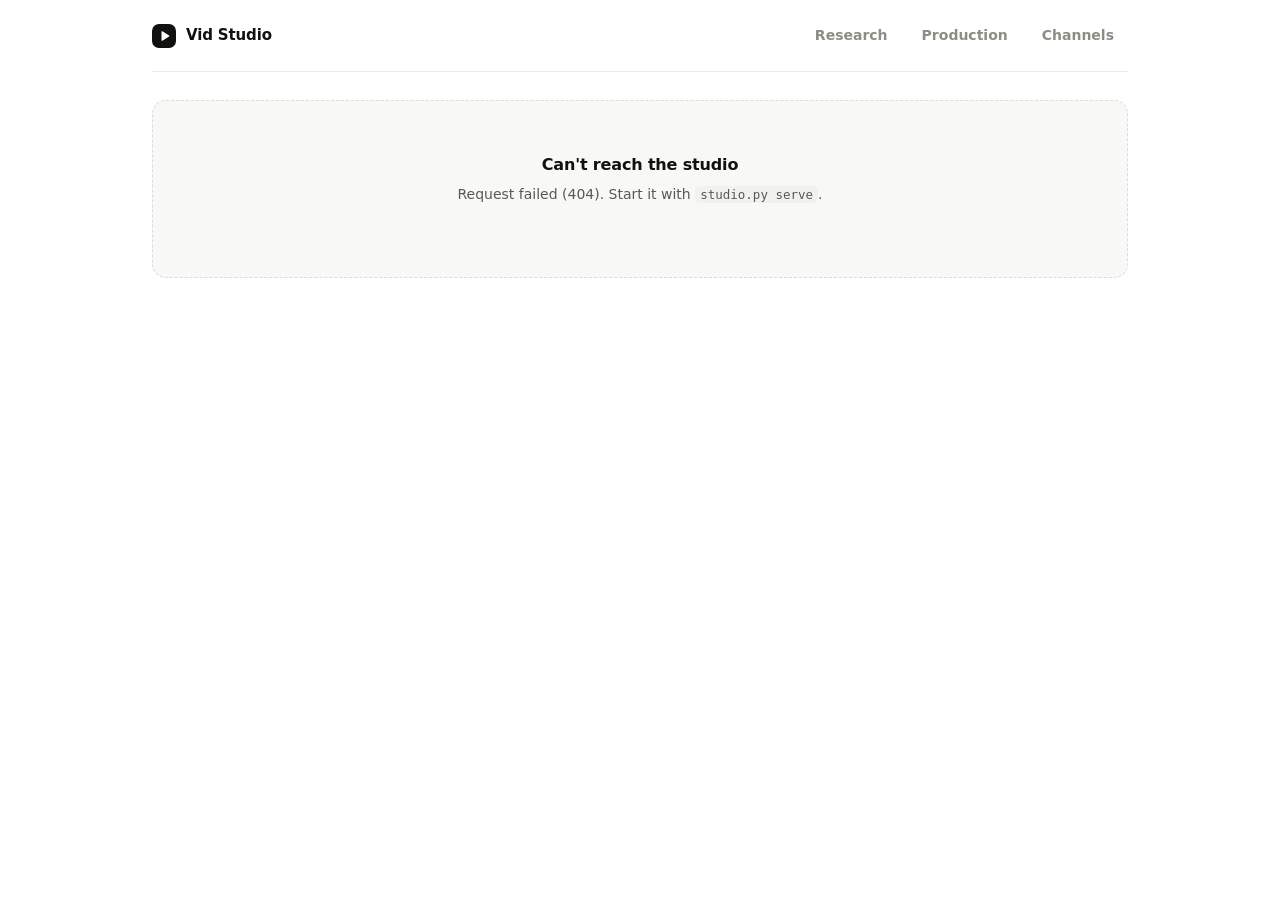
==== commit 0c5062d8: "Merge pull request #5 from namanbnsl/claude/peaceful-noether-6tiotp-channels Channels become real: p" ====
--- a/skills/vid-studio/assets/ui/index.html
+++ b/skills/vid-studio/assets/ui/index.html
@@ -8,373 +8,196 @@
 @font-face { font-family: "Instrument Sans"; src: url(/fonts/instrument-sans.woff2) format("woff2"); font-weight: 400 700; font-display: swap; }
 @font-face { font-family: "IBM Plex Mono"; src: url(/fonts/ibm-plex-mono-400.woff2) format("woff2"); font-weight: 400; font-display: swap; }
 @font-face { font-family: "IBM Plex Mono"; src: url(/fonts/ibm-plex-mono-500.woff2) format("woff2"); font-weight: 500; font-display: swap; }
-
-/* ---------------------------------------------------------------- tokens: one neutral scale, one accent, light and dark */
 :root {
   color-scheme: light;
-  --bg: #ffffff; --bg-subtle: #fafafa; --surface: #f4f4f5; --surface-2: #ececee; --raised: #ffffff;
-  --line: #ebebed; --line-2: #dfdfe2; --line-3: #c9c9ce;
-  --ink: #18181b; --ink-2: #55555e; --ink-3: #8b8b94;
-  --primary: #18181b; --primary-hover: #34343a; --primary-ink: #ffffff;
-  --accent: #4f46e5; --accent-ink: #ffffff; --accent-bg: #eef0fe; --accent-line: #c9cdfb;
-  --success: #15803d; --success-bg: #ebf8f0; --warn: #b45309; --warn-bg: #fff8eb; --warn-line: #f2cf8d;
-  --danger: #dc2626; --danger-bg: #fdf0f0; --violet-bg: #f3effe; --hl-bg: #fff3c4; --hl-line: #e8b73f;
-  --focus: var(--accent); --ring: 0 0 0 3px rgba(79,70,229,.18);
-  --radius-sm: 6px; --radius: 8px; --radius-lg: 12px;
-  --shadow-xs: 0 1px 1px rgba(24,24,27,.04);
-  --shadow-sm: 0 1px 2px rgba(24,24,27,.05), 0 1px 1px rgba(24,24,27,.03);
-  --shadow: 0 1px 2px rgba(24,24,27,.06), 0 8px 24px rgba(24,24,27,.08);
-  --shadow-lg: 0 0 0 1px rgba(24,24,27,.05), 0 24px 64px rgba(24,24,27,.18);
+  --bg: #ffffff; --surface: #f8f8f6; --surface-2: #f1f1ee; --line: #ebebe8; --line-2: #dddcd8;
+  --ink: #111110; --ink-2: #5a5853; --ink-3: #8f8c86;
+  --primary: #111110; --primary-ink: #ffffff; --danger: #c2410c; --focus: #2563eb;
+  --radius: 10px;
   --sans: "Instrument Sans", "Aptos", system-ui, -apple-system, "Segoe UI", sans-serif;
   --mono: "IBM Plex Mono", "Cascadia Mono", ui-monospace, Menlo, Consolas, monospace;
-  --sidebar: 236px;
-}
-:root[data-theme="dark"] { color-scheme: dark;
-  --bg: #111113; --bg-subtle: #0c0c0e; --surface: #1b1b1e; --surface-2: #242428; --raised: #18181b;
-  --line: #26262b; --line-2: #313137; --line-3: #45454d;
-  --ink: #ececef; --ink-2: #a3a3ad; --ink-3: #74747e;
-  --primary: #ececef; --primary-hover: #d0d0d6; --primary-ink: #111113;
-  --accent: #8b93ff; --accent-ink: #111113; --accent-bg: rgba(139,147,255,.12); --accent-line: rgba(139,147,255,.35);
-  --success: #4ade80; --success-bg: rgba(74,222,128,.1); --warn: #fbbf24; --warn-bg: rgba(251,191,36,.08); --warn-line: rgba(251,191,36,.35);
-  --danger: #f87171; --danger-bg: rgba(248,113,113,.1); --violet-bg: rgba(167,139,250,.12); --hl-bg: rgba(250,204,21,.16); --hl-line: #d4a72c;
-  --ring: 0 0 0 3px rgba(139,147,255,.25);
-  --shadow-xs: none; --shadow-sm: 0 1px 2px rgba(0,0,0,.4); --shadow: 0 1px 2px rgba(0,0,0,.5), 0 12px 32px rgba(0,0,0,.4); --shadow-lg: 0 0 0 1px rgba(255,255,255,.06), 0 24px 64px rgba(0,0,0,.6);
-}
-@media (prefers-color-scheme: dark) { :root:not([data-theme="light"]) { color-scheme: dark;
-  --bg: #111113; --bg-subtle: #0c0c0e; --surface: #1b1b1e; --surface-2: #242428; --raised: #18181b;
-  --line: #26262b; --line-2: #313137; --line-3: #45454d;
-  --ink: #ececef; --ink-2: #a3a3ad; --ink-3: #74747e;
-  --primary: #ececef; --primary-hover: #d0d0d6; --primary-ink: #111113;
-  --accent: #8b93ff; --accent-ink: #111113; --accent-bg: rgba(139,147,255,.12); --accent-line: rgba(139,147,255,.35);
-  --success: #4ade80; --success-bg: rgba(74,222,128,.1); --warn: #fbbf24; --warn-bg: rgba(251,191,36,.08); --warn-line: rgba(251,191,36,.35);
-  --danger: #f87171; --danger-bg: rgba(248,113,113,.1); --violet-bg: rgba(167,139,250,.12); --hl-bg: rgba(250,204,21,.16); --hl-line: #d4a72c;
-  --ring: 0 0 0 3px rgba(139,147,255,.25);
-  --shadow-xs: none; --shadow-sm: 0 1px 2px rgba(0,0,0,.4); --shadow: 0 1px 2px rgba(0,0,0,.5), 0 12px 32px rgba(0,0,0,.4); --shadow-lg: 0 0 0 1px rgba(255,255,255,.06), 0 24px 64px rgba(0,0,0,.6);
-} }
-
-/* ---------------------------------------------------------------- base */
+  --shadow: 0 1px 2px rgba(17,17,16,.06), 0 8px 24px rgba(17,17,16,.06);
+}
 * { box-sizing: border-box; }
 [hidden] { display: none !important; }
 html { -webkit-text-size-adjust: 100%; background: var(--bg); }
-body { margin: 0; background: var(--bg); color: var(--ink); font: 13.5px/1.55 var(--sans); -webkit-font-smoothing: antialiased; font-synthesis: none; }
+body { margin: 0; background: var(--bg); color: var(--ink); font: 14px/1.55 var(--sans); -webkit-font-smoothing: antialiased; font-synthesis: none; }
 a { color: inherit; }
 button, input, textarea, select { font: inherit; color: inherit; }
 :focus-visible { outline: 2px solid var(--focus); outline-offset: 2px; border-radius: 6px; }
-::selection { background: var(--accent-bg); }
-code { font: 12px var(--mono); background: var(--surface); border: 1px solid var(--line); border-radius: 5px; padding: 0 4px; }
-.muted { color: var(--ink-3); }
-.muted.small, .small { font-size: 12.5px; }
-.warn { color: var(--danger); }
-.inline { display: flex; gap: 8px; align-items: center; flex-wrap: wrap; }
-.loading { color: var(--ink-3); padding: 96px 0; text-align: center; }
-
-/* ---------------------------------------------------------------- shell: sidebar + main */
-.shell { display: grid; grid-template-columns: var(--sidebar) minmax(0, 1fr); min-height: 100vh; background: linear-gradient(to right, var(--bg-subtle) calc(var(--sidebar) - 1px), var(--line) calc(var(--sidebar) - 1px), var(--line) var(--sidebar), var(--bg) var(--sidebar)); }
-.sidebar { position: sticky; top: 0; height: 100vh; display: flex; flex-direction: column; gap: 22px; padding: 16px 12px; background: var(--bg-subtle); border-right: 1px solid var(--line); overflow-y: auto; }
-.main { background: var(--bg); }
-.brand { display: flex; align-items: center; gap: 9px; padding: 4px 8px; font-weight: 650; font-size: 14px; letter-spacing: -.01em; text-decoration: none; }
-.brand svg { width: 22px; height: 22px; flex: none; }
-.brand svg rect { fill: var(--ink); } .brand svg path { fill: var(--bg); }
-.side-label { font-size: 11.5px; font-weight: 600; color: var(--ink-3); padding: 0 10px; margin: 0 0 4px; letter-spacing: .01em; }
-.global-tabs { display: grid; gap: 1px; }
-.global-tabs a, .side-link, .menu-item { display: flex; align-items: center; gap: 10px; height: 32px; padding: 0 10px; border: 0; border-radius: 7px; background: transparent; color: var(--ink-2); text-decoration: none; font-size: 13.5px; font-weight: 550; cursor: pointer; width: 100%; text-align: left; white-space: nowrap; }
-.global-tabs a svg, .side-link svg, .menu-item svg { width: 16px; height: 16px; flex: none; color: var(--ink-3); }
-.global-tabs a:hover, .side-link:hover, .menu-item:hover { background: var(--surface); color: var(--ink); }
-.global-tabs a.on, .menu-item.on { background: var(--surface-2); color: var(--ink); }
-.global-tabs a.on svg, .menu-item.on svg { color: var(--ink); }
-.research-context { display: grid; gap: 1px; }
-.switcher { display: grid; gap: 1px; }
-.menu-item .name { flex: 1; min-width: 0; overflow: hidden; text-overflow: ellipsis; }
-.menu-item .muted { font-size: 11.5px; }
-.menu-item .dot { width: 6px; height: 6px; border-radius: 50%; background: var(--accent); flex: none; }
-.project-dot { width: 16px; height: 16px; border-radius: 5px; flex: none; display: grid; place-items: center; font: 600 10px/1 var(--sans); color: var(--ink-2); background: var(--surface-2); border: 1px solid var(--line-2); }
-.menu-item.on .project-dot { background: var(--ink); color: var(--bg); border-color: var(--ink); }
-.sidebar-foot { margin-top: auto; display: grid; gap: 1px; padding-top: 12px; border-top: 1px solid var(--line); }
-.theme-seg { display: flex; gap: 2px; padding: 2px; margin: 8px 6px 0; background: var(--surface); border: 1px solid var(--line); border-radius: 8px; }
-.theme-seg button { flex: 1; height: 24px; border: 0; border-radius: 6px; background: transparent; color: var(--ink-3); cursor: pointer; display: grid; place-items: center; }
-.theme-seg button svg { width: 14px; height: 14px; }
-.theme-seg button.on { background: var(--raised); color: var(--ink); box-shadow: var(--shadow-sm); }
-.main { min-width: 0; }
-.wrap { max-width: 1180px; margin: 0 auto; padding: 32px 44px 140px; }
-
-/* ---------------------------------------------------------------- page header, tabs, sections */
-.head { display: flex; justify-content: space-between; gap: 24px; flex-wrap: wrap; align-items: flex-start; margin-bottom: 26px; }
-h1 { font-size: 24px; line-height: 1.2; font-weight: 650; letter-spacing: -.025em; margin: 0; }
-h2 { font-size: 15px; font-weight: 650; letter-spacing: -.01em; margin: 0; }
-.lede { color: var(--ink-2); margin: 6px 0 0; max-width: 620px; font-size: 13.5px; }
-.head-actions { display: flex; flex-direction: column; align-items: flex-end; gap: 8px; }
-.project-head .head-actions { min-width: 300px; }
-.project-head .head-actions.placeholder { visibility: hidden; }
-.link-btn { border: 0; background: none; padding: 0; font: inherit; color: var(--ink-2); cursor: pointer; text-decoration: underline; text-decoration-color: var(--line-3); text-underline-offset: 3px; }
+::selection { background: #dbe7fb; }
+.wrap { max-width: 1040px; margin: 0 auto; padding: 0 32px 140px; }
+
+.topbar { display: flex; align-items: center; justify-content: space-between; gap: 20px; min-height: 72px; border-bottom: 1px solid var(--line); margin-bottom: 28px; }
+.global-tabs { display:flex; gap:6px; align-self:stretch; }
+.global-tabs a { display:flex; align-items:center; gap:7px; padding:0 14px; text-decoration:none; color:var(--ink-3); font-size:14px; font-weight:600; }
+.global-tabs a.on { color:var(--ink); box-shadow:inset 0 -2px 0 var(--ink); }
+.research-context { display:flex; align-items:center; justify-content:space-between; gap:12px; margin-bottom:28px; }
+.research-context[hidden], #settings-btn[hidden] { display:none; }
+.flow-note { display:flex; flex-wrap:wrap; gap:8px 14px; align-items:center; margin:0 0 28px; padding:14px 16px; border:1px solid var(--line); border-radius:10px; background:var(--surface); font-size:13px; color:var(--ink-2); }
+.flow-note a { font-weight:600; text-underline-offset:3px; }
+.board-filters { display:flex; gap:8px; flex-wrap:wrap; }
+.card-origin { display:flex; flex-wrap:wrap; gap:5px 10px; margin-top:10px; font-size:12px; color:var(--ink-3); }
+.card-origin a, .item.card .meta a { color: inherit; text-decoration: none; }
+.card-origin a:hover, .item.card .meta a:hover { text-decoration: underline; text-underline-offset: 3px; }
+.card-origin a[title="Source story"] { overflow: hidden; text-overflow: ellipsis; white-space: nowrap; max-width: 100%; }
+@media(max-width:700px) { .topbar { gap:8px; flex-wrap:wrap; padding-top:14px; } .global-tabs { min-height:48px; width:100%; } .global-tabs a { flex:1; justify-content:center; padding:0 8px; } }
+.brand { display: flex; align-items: center; gap: 10px; font-weight: 650; font-size: 15px; letter-spacing: -.01em; text-decoration: none; }
+.brand svg { width: 24px; height: 24px; }
+.topbar-left { display: flex; align-items: center; gap: 10px; min-width: 0; }
+.slash { color: var(--line-2); font-size: 20px; font-weight: 300; }
+.switcher { position: relative; }
+.switch-btn { display: inline-flex; align-items: center; gap: 6px; height: 32px; padding: 0 8px 0 10px; border: 0; border-radius: 8px; background: transparent; font-weight: 600; font-size: 14px; cursor: pointer; max-width: 260px; }
+.switch-btn:hover { background: var(--surface-2); }
+.switch-btn svg { width: 14px; height: 14px; color: var(--ink-3); flex: none; }
+.menu { position: absolute; top: 38px; left: 0; z-index: 20; min-width: 260px; background: var(--bg); border: 1px solid var(--line); border-radius: 12px; box-shadow: var(--shadow); padding: 6px; }
+.menu-label { font-size: 12.5px; color: var(--ink-3); padding: 8px 10px 4px; }
+.menu-item { display: flex; align-items: center; justify-content: space-between; gap: 10px; width: 100%; padding: 8px 10px; border: 0; border-radius: 8px; background: transparent; text-decoration: none; font-size: 13.5px; font-weight: 550; cursor: pointer; text-align: left; }
+.menu-item:hover { background: var(--surface); }
+.menu-item.on { background: var(--surface-2); }
+button.menu-item { justify-content: flex-start; color: var(--ink-2); margin-top: 4px; }
+button.menu-item svg { width: 14px; height: 14px; }
+
+
+.head { display: flex; justify-content: space-between; gap: 24px; flex-wrap: wrap; align-items: flex-end; margin-bottom: 32px; }
+h1 { font-size: 34px; line-height: 1.1; font-weight: 650; letter-spacing: -.035em; margin: 0; }
+.lede { color: var(--ink-2); margin: 10px 0 0; max-width: 560px; font-size: 15px; }
+.head-actions { display: flex; flex-direction: column; align-items: flex-end; gap: 10px; }
+.link-btn { border: 0; background: none; padding: 0; font: inherit; color: var(--ink-2); cursor: pointer; text-decoration: underline; text-decoration-color: var(--line-2); text-underline-offset: 3px; }
 .link-btn:hover { color: var(--ink); text-decoration-color: currentColor; }
-.run-status { font-size: 12px; color: var(--ink-3); display: flex; align-items: center; gap: 6px; flex-wrap: wrap; justify-content: flex-end; }
-.run-status .dot { width: 6px; height: 6px; border-radius: 50%; background: var(--success); }
-.run-status .dot.idle { background: var(--line-3); }
-.run-status .dot.running { background: var(--accent); animation: pulse 1.2s infinite; }
+.run-status { font-size: 12.5px; color: var(--ink-3); display: flex; align-items: center; gap: 6px; }
+.run-status .dot { width: 6px; height: 6px; border-radius: 50%; background: #16a34a; }
+.run-status .dot.idle { background: var(--line-2); }
+.run-status .dot.running { background: #2563eb; animation: pulse 1.2s infinite; }
 @keyframes pulse { 50% { opacity: .3; } }
-.tabs { display: flex; gap: 22px; border-bottom: 1px solid var(--line); margin-bottom: 28px; overflow-x: auto; overflow-y: hidden; scrollbar-width: none; }
-.tabs::-webkit-scrollbar { display: none; }
-.tabs a { position: relative; display: flex; align-items: center; gap: 7px; height: 38px; font-size: 13px; font-weight: 550; color: var(--ink-3); text-decoration: none; white-space: nowrap; }
-.tabs a svg { width: 15px; height: 15px; }
-.tabs a:hover { color: var(--ink); }
-.tabs a.on { color: var(--ink); box-shadow: inset 0 -2px 0 var(--ink); }
-.tabs .count { font: 500 11px/1 var(--mono); color: var(--ink-3); background: var(--surface); border: 1px solid var(--line); border-radius: 5px; padding: 2px 5px; }
-.tabs .count:empty { display: none; }
-.section-head { display: flex; justify-content: space-between; align-items: flex-end; gap: 16px; flex-wrap: wrap; margin-bottom: 14px; }
-.section-head p { margin: 3px 0 0; color: var(--ink-3); max-width: 640px; font-size: 13px; }
-.label-row { display: flex; align-items: center; gap: 8px; font-size: 12.5px; font-weight: 600; color: var(--ink-2); margin-bottom: 8px; }
-.back { display: inline-flex; align-items: center; gap: 6px; color: var(--ink-3); text-decoration: none; font-size: 12.5px; font-weight: 550; margin-bottom: 14px; }
-.back:hover { color: var(--ink); }
-.back svg { width: 14px; height: 14px; }
-
-/* ---------------------------------------------------------------- buttons and controls */
-.btn { display: inline-flex; align-items: center; justify-content: center; gap: 7px; height: 32px; padding: 0 12px; border-radius: var(--radius); border: 1px solid var(--line-2); background: var(--raised); color: var(--ink); font-weight: 600; font-size: 13px; cursor: pointer; white-space: nowrap; text-decoration: none; box-shadow: var(--shadow-xs); transition: background .12s, border-color .12s, opacity .12s, box-shadow .12s; }
-.btn:hover { background: var(--surface); border-color: var(--line-3); }
-.btn.primary { background: var(--primary); color: var(--primary-ink); border-color: var(--primary); box-shadow: var(--shadow-sm); }
-.btn.primary:hover { background: var(--primary-hover); border-color: var(--primary-hover); }
-.btn.ghost { border-color: transparent; background: transparent; color: var(--ink-2); box-shadow: none; }
-.btn.ghost:hover { background: var(--surface); color: var(--ink); }
+
+.btn { display: inline-flex; align-items: center; justify-content: center; gap: 7px; height: 36px; padding: 0 14px; border-radius: 8px; border: 1px solid var(--line-2); background: var(--bg); font-weight: 600; font-size: 13px; cursor: pointer; white-space: nowrap; text-decoration: none; transition: background .12s, border-color .12s, opacity .12s; }
+.btn:hover { background: var(--surface); border-color: #cfcdc8; }
+.btn.primary { background: var(--primary); color: var(--primary-ink); border-color: var(--primary); box-shadow: 0 1px 2px rgba(0,0,0,.12); }
+.btn.primary:hover { background: #2a2a28; }
+.btn.ghost { border-color: transparent; background: transparent; color: var(--ink-2); }
+.btn.ghost:hover { background: var(--surface-2); color: var(--ink); }
 .btn.danger { background: var(--danger); border-color: var(--danger); color: #fff; }
 .btn.danger:hover { opacity: .9; background: var(--danger); }
-.btn.small { height: 28px; padding: 0 10px; font-size: 12.5px; gap: 6px; }
-.btn:disabled, .btn[disabled] { opacity: .45; cursor: default; pointer-events: none; }
+.btn.small { height: 30px; padding: 0 10px; font-size: 12.5px; }
+.btn:disabled { opacity: .4; cursor: default; }
 .btn svg, .icon-btn svg { width: 15px; height: 15px; flex: none; }
-.btn.small svg { width: 14px; height: 14px; }
-.icon-btn { width: 30px; height: 30px; display: grid; place-items: center; border-radius: 7px; border: 0; background: transparent; color: var(--ink-3); cursor: pointer; transition: background .12s, color .12s; }
-.icon-btn:hover { background: var(--surface); color: var(--ink); }
-.icon-btn.delete:hover { color: var(--danger); background: var(--danger-bg); }
-.text-btn { border: 0; background: none; color: var(--ink-3); font-size: 12.5px; padding: 10px 2px; cursor: pointer; }
-.text-btn:hover { color: var(--ink); text-decoration: underline; text-underline-offset: 3px; }
-.danger-text:hover { color: var(--danger); }
-.chips { display: flex; gap: 6px; flex-wrap: wrap; margin-bottom: 18px; }
-.chip { border: 1px solid transparent; background: transparent; border-radius: 7px; height: 28px; padding: 0 10px; font-size: 12.5px; font-weight: 600; color: var(--ink-2); cursor: pointer; display: inline-flex; align-items: center; gap: 6px; }
-.chip:hover { background: var(--surface); color: var(--ink); }
-.chip.on { background: var(--surface-2); color: var(--ink); }
-.chip .n { font: 500 11px var(--mono); color: var(--ink-3); }
-.chip.small { height: 26px; padding: 0 9px; font-size: 12px; border-color: var(--line-2); background: var(--raised); }
-.toggle-chips, .ask-chips { display: flex; flex-wrap: wrap; gap: 6px; }
-.toggle-chips .chip { border-color: var(--line-2); }
-.toggle-chips .chip.on { background: var(--ink); color: var(--bg); border-color: var(--ink); }
-.seg { display: inline-flex; flex-wrap: wrap; background: var(--surface); border: 1px solid var(--line); border-radius: 8px; padding: 2px; gap: 1px; }
-.seg button { height: 26px; padding: 0 10px; border: 0; border-radius: 6px; background: transparent; font-size: 12.5px; font-weight: 600; color: var(--ink-3); cursor: pointer; }
-.seg button:hover { color: var(--ink); }
-.seg button.on { background: var(--raised); color: var(--ink); box-shadow: var(--shadow-sm); }
-.stage-seg { display: flex; }
-.stage-seg button { flex: 1; }
-.tag { display: inline-flex; align-items: center; height: 22px; background: var(--surface); border: 1px solid var(--line); border-radius: 6px; padding: 0 7px; font-size: 12px; font-weight: 550; color: var(--ink-2); text-decoration: none; }
-.tags { display: flex; gap: 6px; flex-wrap: wrap; margin-bottom: 8px; }
-.tag.script { background: transparent; border-color: var(--line-2); }
-.tag.script:hover { border-color: var(--line-3); color: var(--ink); }
-.tag.removable { height: 26px; padding: 0 2px 0 9px; gap: 2px; }
-.tag.removable .icon-btn { width: 22px; height: 22px; border-radius: 5px; }
-.tag.removable .icon-btn svg { width: 12px; height: 12px; }
-.topic-links { display: flex; flex-wrap: wrap; gap: 6px; }
-.pill { font: 500 11px/1 var(--mono); background: var(--surface); border: 1px solid var(--line); border-radius: 5px; padding: 2px 5px; color: var(--ink-2); white-space: nowrap; }
-.pill.ok { background: var(--success-bg); border-color: transparent; color: var(--success); }
-.badge { font: 600 10.5px/1 var(--sans); color: var(--accent-ink); background: var(--accent); border-radius: 99px; padding: 3px 7px; }
-.check { width: 16px; height: 16px; margin: 3px 0 0; accent-color: var(--ink); cursor: pointer; flex: none; }
-.check-label { display: inline-flex; align-items: center; gap: 7px; font-size: 13px; color: var(--ink-2); cursor: pointer; }
-.check-label input { accent-color: var(--ink); }
-
-/* inputs share one look */
-.field { display: block; margin-bottom: 14px; }
-.field > span { display: block; font-size: 12.5px; font-weight: 600; margin-bottom: 6px; color: var(--ink); }
-.field small { display: block; color: var(--ink-3); margin-top: 6px; font-size: 12px; }
-.field input, .field textarea, .field select, .time-input, .font-select, .text-input, .text-area, .code-input, .url-input, .topic-select, .ask textarea {
-  width: 100%; height: 34px; border: 1px solid var(--line-2); border-radius: var(--radius); padding: 0 10px; background: var(--raised); color: var(--ink); font-size: 13px; box-shadow: var(--shadow-xs); transition: border-color .12s, box-shadow .12s; }
-.field textarea, .text-area, .code-input, .ask textarea { height: auto; min-height: 76px; padding: 8px 10px; resize: vertical; line-height: 1.55; }
-.text-area.mono, .code-input { font: 12.5px/1.6 var(--mono); }
-.field input:focus, .field textarea:focus, .field select:focus, .time-input:focus, .font-select:focus, .text-input:focus, .text-area:focus, .code-input:focus, .url-input:focus, .topic-select:focus, .ask textarea:focus { outline: none; border-color: var(--accent); box-shadow: var(--ring); }
-.field input::placeholder, .field textarea::placeholder, .text-input::placeholder, .text-area::placeholder { color: var(--ink-3); }
-.font-select { max-width: 340px; }
-.field select, .font-select, .topic-select { appearance: none; padding-right: 30px; cursor: pointer; background-image: url("data:image/svg+xml,%3Csvg xmlns='http://www.w3.org/2000/svg' width='12' height='12' viewBox='0 0 24 24' fill='none' stroke='%238b8b94' stroke-width='2'%3E%3Cpath d='m6 9 6 6 6-6'/%3E%3C/svg%3E"); background-repeat: no-repeat; background-position: right 10px center; }
-.topic-select { width: auto; font-weight: 550; max-width: 100%; }
-.url-input { height: 30px; font-size: 12.5px; flex: 1; min-width: 0; }
-.time-input { width: 150px; font-family: var(--mono); }
-.slider { display: flex; align-items: center; gap: 12px; }
-.slider input, .tone input, .scrub { flex: 1; accent-color: var(--ink); }
-.slider output { font: 500 12px var(--mono); color: var(--ink-2); min-width: 64px; text-align: right; }
-
-/* ---------------------------------------------------------------- lists: one bordered group, hairlines between rows */
-.list { display: grid; border: 1px solid var(--line); border-radius: var(--radius-lg); background: var(--raised); overflow: hidden; box-shadow: var(--shadow-xs); }
-.item { display: flex; gap: 14px; align-items: flex-start; padding: 14px 16px 14px 18px; background: transparent; transition: background .12s; position: relative; }
-.list > .item + .item { border-top: 1px solid var(--line); }
+.icon-btn { width: 32px; height: 32px; display: grid; place-items: center; border-radius: 7px; border: 0; background: transparent; color: var(--ink-3); cursor: pointer; transition: background .12s, color .12s; }
+.icon-btn:hover { background: var(--surface-2); color: var(--ink); }
+
+.tabs { display: flex; gap: 4px; border-bottom: 1px solid var(--line); margin-bottom: 36px; overflow-x: auto; overflow-y: hidden; scrollbar-width: none; }
+.tabs::-webkit-scrollbar { display: none; }
+.tabs a { position: relative; display: flex; align-items: center; gap: 7px; padding: 0 4px; margin-right: 18px; height: 42px; font-size: 13.5px; font-weight: 550; color: var(--ink-3); text-decoration: none; white-space: nowrap; }
+.tabs a:hover { color: var(--ink); }
+.tabs a.on { color: var(--ink); box-shadow: inset 0 -1.5px 0 var(--ink); }
+.tabs .count { font: 500 11px/1 var(--mono); color: var(--ink-3); background: var(--surface-2); border-radius: 5px; padding: 3px 5px; }
+.tabs .count:empty { display: none; }
+
+.section-head { display: flex; justify-content: space-between; align-items: flex-start; gap: 16px; flex-wrap: wrap; margin-bottom: 22px; }
+h2 { font-size: 19px; font-weight: 650; letter-spacing: -.02em; margin: 0; }
+.section-head p { margin: 4px 0 0; color: var(--ink-2); max-width: 620px; }
+
+.list { display: grid; gap: 8px; }
+.item { display: flex; gap: 14px; align-items: flex-start; padding: 16px 16px 16px 20px; border: 1px solid var(--line); border-radius: 12px; background: var(--bg); transition: border-color .12s; }
 .item[data-card] { cursor: pointer; }
-.item[data-card]:hover { background: var(--bg-subtle); }
-.item[data-card]:focus-visible { outline-offset: -2px; border-radius: 0; }
-.item.is-selected, .item.is-selected:hover { background: var(--accent-bg); }
-.item.is-selected::before { content: ""; position: absolute; left: 0; top: 0; bottom: 0; width: 2px; background: var(--accent); }
+.item[data-card]:hover { border-color: #cfcdc8; }
+.item[data-card]:focus-visible { outline-offset: 1px; border-radius: 12px; }
+.item.is-selected, .item.is-selected:hover { border-color: var(--ink); }
 .item .body { flex: 1; min-width: 0; }
-.item h3 { font-size: 14px; font-weight: 600; margin: 0; letter-spacing: -.01em; line-height: 1.4; }
+.item h3 { font-size: 15px; font-weight: 600; margin: 0; letter-spacing: -.012em; line-height: 1.4; }
 .item h3 a { text-decoration: none; }
 .item h3 a:hover { text-decoration: underline; text-underline-offset: 3px; }
-.item p { margin: 3px 0 0; color: var(--ink-2); max-width: 720px; overflow-wrap: anywhere; font-size: 13px; }
-.item .tools { flex: none; display: flex; gap: 4px; align-items: center; margin: -4px -6px 0 0; opacity: 0; transition: opacity .12s; }
+.item p { margin: 4px 0 0; color: var(--ink-2); max-width: 700px; overflow-wrap: anywhere; }
+.item .tools { flex: none; display: flex; gap: 6px; align-items: center; margin: -4px -6px 0 0; opacity: 0; transition: opacity .12s; }
 .item:hover .tools, .item:focus-within .tools, .item.suggestion .tools, .item.is-dismissed .tools { opacity: 1; }
 @media (hover: none) { .item .tools { opacity: 1; } }
 .item .tools .icon-btn { width: 28px; height: 28px; }
 .item .tools .btn.small { height: 28px; }
-.meta { font-size: 12px; color: var(--ink-3); margin-top: 6px; }
-.meta-link { color: inherit; text-decoration: none; }
-.meta-link:hover { color: var(--ink); text-decoration: underline; text-underline-offset: 3px; }
-.suggestions { margin-bottom: 24px; }
-.suggestions .list { border-color: var(--accent-line); }
-.item.suggestion { background: var(--accent-bg); }
-.dismissed { margin-top: 18px; color: var(--ink-3); font-size: 12.5px; }
-.dismissed summary { cursor: pointer; }
-.dismissed-row { display: flex; align-items: center; justify-content: space-between; padding: 6px 0; border-bottom: 1px solid var(--line); }
-.finding.is-dismissed { opacity: .5; cursor: default; }
-.finding .check { margin-top: 2px; }
-.finding-meta { display: flex; flex-wrap: wrap; align-items: center; gap: 4px 0; margin-top: 6px; font-size: 12px; color: var(--ink-3); }
-.finding-meta > span + span::before { content: "·"; margin: 0 6px; }
-.finding-meta .links a { color: var(--ink-2); text-decoration: none; }
-.finding-meta .links a + a::before { content: ", "; color: var(--ink-3); }
-.finding-meta .links a:hover { color: var(--ink); text-decoration: underline; text-underline-offset: 3px; }
-.finding-meta .links a.mine { color: var(--ink); font-weight: 600; }
-.sources { margin-top: 12px; background: var(--bg-subtle); border: 1px solid var(--line); border-radius: var(--radius); }
-.sources summary { padding: 8px 12px; cursor: pointer; font-size: 12.5px; font-weight: 600; list-style: none; display: flex; gap: 8px; align-items: center; min-width: 0; }
+.icon-btn.delete:hover { color: var(--danger); background: #fdf1ec; }
+.meta { font-size: 12.5px; color: var(--ink-3); margin-top: 8px; }
+.muted { color: var(--ink-3); }
+
+.chips { display: flex; gap: 6px; flex-wrap: wrap; margin-bottom: 22px; }
+.chip { border: 1px solid transparent; background: transparent; border-radius: 8px; height: 32px; padding: 0 12px; font-size: 13px; font-weight: 600; color: var(--ink-2); cursor: pointer; display: inline-flex; align-items: center; gap: 6px; }
+.chip:hover { background: var(--surface-2); color: var(--ink); }
+.chip.on { background: var(--surface-2); color: var(--ink); border-color: var(--line); }
+.chip .n { font: 500 11px var(--mono); color: var(--ink-3); }
+.tags { display: flex; gap: 6px; flex-wrap: wrap; margin-bottom: 8px; }
+.tag { display: inline-flex; align-items: center; height: 22px; background: var(--surface-2); border-radius: 6px; padding: 0 8px; font-size: 12px; font-weight: 600; color: var(--ink-2); text-decoration: none; }
+.tag.script { background: transparent; border: 1px solid var(--line-2); }
+.tag.script:hover { border-color: var(--ink-3); color: var(--ink); }
+
+.check { width: 17px; height: 17px; margin: 3px 0 0; accent-color: var(--primary); cursor: pointer; flex: none; }
+.sources { margin-top: 14px; background: var(--surface); border: 1px solid var(--line); border-radius: var(--radius); }
+.sources summary { padding: 9px 14px; cursor: pointer; font-size: 13px; font-weight: 600; list-style: none; display: flex; gap: 8px; align-items: center; min-width: 0; }
 .sources summary::-webkit-details-marker { display: none; }
 .sources summary::before { content: ""; width: 6px; height: 6px; border-right: 1.5px solid var(--ink-3); border-bottom: 1.5px solid var(--ink-3); transform: rotate(-45deg); transition: transform .15s; flex: none; margin-right: 2px; }
 .sources[open] summary::before { transform: rotate(45deg); }
 .sources summary .pubs { font-weight: 400; color: var(--ink-3); overflow: hidden; text-overflow: ellipsis; white-space: nowrap; }
-.sources ul { margin: 0; padding: 0 12px 8px; list-style: none; }
-.sources li { padding: 6px 0; border-top: 1px solid var(--line); font-size: 12.5px; overflow-wrap: anywhere; }
+.sources ul { margin: 0; padding: 0 14px 10px; list-style: none; }
+.sources li { padding: 7px 0; border-top: 1px solid var(--line); font-size: 13px; overflow-wrap: anywhere; }
 .sources li a { font-weight: 550; text-decoration: none; }
 .sources li a:hover { text-decoration: underline; text-underline-offset: 3px; }
 .sources li span { color: var(--ink-3); }
-.empty { border: 1px dashed var(--line-2); border-radius: var(--radius-lg); padding: 48px 24px; text-align: center; background: var(--bg-subtle); }
-.empty h3 { margin: 0 0 6px; font-size: 15px; font-weight: 650; letter-spacing: -.01em; }
-.empty p { margin: 0 auto 18px; color: var(--ink-2); max-width: 420px; }
-.selection-bar { position: fixed; left: calc(50% + var(--sidebar) / 2); bottom: 24px; transform: translateX(-50%); width: min(520px, calc(100vw - 32px)); display: flex; align-items: center; justify-content: space-between; gap: 10px; padding: 6px 6px 6px 16px; background: var(--primary); color: var(--primary-ink); border-radius: 12px; box-shadow: var(--shadow); z-index: 10; font-weight: 550; }
-.selection-bar .btn { background: var(--primary-ink); color: var(--primary); border-color: var(--primary-ink); box-shadow: none; }
-.selection-bar .btn.ghost { background: transparent; color: inherit; opacity: .7; border-color: transparent; }
-.selection-bar .btn.ghost:hover { opacity: 1; }
-.flow-note { display: flex; flex-wrap: wrap; gap: 8px 14px; align-items: center; margin: 0 0 24px; padding: 12px 14px; border: 1px solid var(--line); border-radius: var(--radius-lg); background: var(--bg-subtle); font-size: 12.5px; color: var(--ink-2); }
-.flow-note a { font-weight: 600; text-underline-offset: 3px; }
-
-/* ---------------------------------------------------------------- production board */
-.board-filters { display: flex; gap: 8px; flex-wrap: wrap; }
-.board { display: grid; grid-template-columns: repeat(3, minmax(0, 1fr)); gap: 16px; align-items: start; }
-.column { display: grid; gap: 8px; align-content: start; min-height: 120px; padding: 10px; border-radius: var(--radius-lg); background: var(--bg-subtle); border: 1px solid var(--line); }
-.column .label-row { margin: 2px 4px 4px; }
-.column .label-row::before { content: ""; width: 7px; height: 7px; border-radius: 50%; background: var(--line-3); }
-.column:nth-child(2) .label-row::before { background: var(--warn); }
-.column:nth-child(3) .label-row::before { background: var(--success); }
-.col-empty { margin: 0; padding: 6px 6px 10px; }
-.item.card { padding: 12px; border: 1px solid var(--line); border-radius: 10px; background: var(--raised); box-shadow: var(--shadow-sm); gap: 12px; }
-.item.card:hover { border-color: var(--line-3); background: var(--raised); }
-.item.card h3 { font-size: 13.5px; }
-.item.card .meta { margin-top: 3px; }
-.card-poster { width: 38px; aspect-ratio: 9 / 16; object-fit: cover; border-radius: 5px; flex: none; background: var(--surface); }
-.card-origin { display: flex; flex-wrap: wrap; gap: 4px 10px; margin-top: 8px; font-size: 11.5px; color: var(--ink-3); align-items: center; }
-.card-origin a, .item.card .meta a { color: inherit; text-decoration: none; }
-.card-origin a:hover, .item.card .meta a:hover { text-decoration: underline; text-underline-offset: 3px; }
-.card-origin a[title="Source story"] { overflow: hidden; text-overflow: ellipsis; white-space: nowrap; max-width: 100%; }
-
-/* ---------------------------------------------------------------- story and script editor */
-.editor { display: grid; grid-template-columns: minmax(0, 1fr) 340px; gap: 36px; align-items: start; }
-.title-input { width: 100%; border: 0; background: transparent; font-size: 24px; font-weight: 650; letter-spacing: -.025em; padding: 2px 0; margin-bottom: 8px; border-radius: 6px; color: var(--ink); }
+
+.selection-bar { position: fixed; left: 50%; bottom: 24px; transform: translateX(-50%); width: min(520px, calc(100vw - 32px)); display: flex; align-items: center; justify-content: space-between; gap: 10px; padding: 8px 8px 8px 18px; background: var(--primary); color: var(--primary-ink); border-radius: 12px; box-shadow: 0 12px 32px rgba(0,0,0,.22); z-index: 10; font-weight: 550; }
+.selection-bar .btn { background: #fff; color: var(--ink); border-color: #fff; box-shadow: none; }
+.selection-bar .btn.ghost { background: transparent; color: #d4d4d0; border-color: transparent; }
+.selection-bar .btn.ghost:hover { color: #fff; background: rgba(255,255,255,.08); }
+
+.empty { border: 1px dashed var(--line-2); border-radius: 14px; padding: 52px 24px; text-align: center; background: var(--surface); }
+.empty h3 { margin: 0 0 6px; font-size: 16px; font-weight: 650; letter-spacing: -.01em; }
+.empty p { margin: 0 auto 20px; color: var(--ink-2); max-width: 420px; }
+
+/* script editor */
+.back { display: inline-flex; align-items: center; gap: 6px; color: var(--ink-3); text-decoration: none; font-size: 13px; font-weight: 550; margin-bottom: 20px; }
+.back:hover { color: var(--ink); }
+.back svg { width: 15px; height: 15px; }
+.editor { display: grid; grid-template-columns: minmax(0, 1fr) 320px; gap: 40px; align-items: start; }
+.title-input { width: 100%; border: 0; background: transparent; font-size: 30px; font-weight: 650; letter-spacing: -.035em; padding: 2px 0; margin-bottom: 16px; border-radius: 6px; }
 .title-input:focus { outline: none; }
-.script-meta { display: flex; flex-wrap: wrap; gap: 4px 18px; font-size: 12.5px; color: var(--ink-3); margin: 0 0 18px; }
-.script-meta a { color: var(--ink-2); text-underline-offset: 3px; }
-.subtabs { display: flex; gap: 12px; margin-bottom: 10px; flex-wrap: wrap; justify-content: space-between; align-items: center; }
-.subtabs > div { display: flex; gap: 4px; flex-wrap: wrap; align-items: center; }
-.doc-label { font-size: 12.5px; font-weight: 600; color: var(--ink-2); }
-.doc-tools { display: flex; align-items: center; gap: 6px; }
-.timing { font: 500 11px var(--mono); color: var(--ink-3); background: var(--surface); border: 1px solid var(--line); border-radius: 5px; padding: 1px 6px; margin-left: 6px; }
-textarea.doc, .md { display: block; width: 100%; height: max(480px, calc(100vh - 260px)); overflow: auto; scrollbar-gutter: stable; border: 1px solid var(--line); border-radius: var(--radius-lg); padding: 24px 28px; background: var(--raised); font: 15px/1.75 var(--sans); color: var(--ink); overflow-wrap: anywhere; box-shadow: var(--shadow-xs); }
+.subtabs { display: flex; gap: 12px; margin-bottom: 12px; flex-wrap: wrap; justify-content: space-between; align-items: center; }
+.subtabs > div { display: flex; gap: 4px; flex-wrap: wrap; }
+textarea.doc, .md { display: block; width: 100%; height: max(480px, calc(100vh - 300px)); overflow: auto; scrollbar-gutter: stable; border: 1px solid var(--line-2); border-radius: 12px; padding: 20px 22px; background: var(--bg); font: 15px/1.75 var(--sans); color: var(--ink); overflow-wrap: anywhere; }
 textarea.doc { resize: none; }
 textarea.doc::placeholder { color: var(--ink-3); }
-textarea.doc:focus { outline: none; border-color: var(--accent); box-shadow: var(--ring); }
 textarea.doc.short { height: 260px; }
 .md { cursor: text; }
 .md.beats-md { height: auto; min-height: 240px; overflow: visible; }
 .md > :first-child { margin-top: 0; }
 .md > :last-child { margin-bottom: 0; }
 .md h1, .md h2, .md h3, .md h4, .md h5, .md h6 { letter-spacing: -.02em; line-height: 1.3; margin: 1.6em 0 .5em; font-weight: 650; }
-.md h1 { font-size: 22px; } .md h2 { font-size: 18px; } .md h3 { font-size: 16px; } .md h4, .md h5, .md h6 { font-size: 15px; }
+.md h1 { font-size: 24px; } .md h2 { font-size: 19px; } .md h3 { font-size: 16.5px; } .md h4, .md h5, .md h6 { font-size: 15px; }
 .md p, .md ul, .md ol, .md blockquote, .md pre, .md table { margin: 0 0 1em; }
 .md ul, .md ol { padding-left: 22px; }
 .md li { margin: 3px 0; }
 .md li::marker { color: var(--ink-3); }
-.md blockquote { border-left: 2px solid var(--line-2); padding: 2px 0 2px 16px; color: var(--ink-2); }
+.md blockquote { border-left: 3px solid var(--line-2); padding: 2px 0 2px 16px; color: var(--ink-2); }
 .md hr { border: 0; border-top: 1px solid var(--line); margin: 1.6em 0; }
-.md a { color: var(--accent); text-underline-offset: 2px; }
-.md pre { background: var(--bg-subtle); border: 1px solid var(--line); border-radius: 10px; padding: 12px 14px; overflow-x: auto; }
-.md pre code { background: none; border: 0; padding: 0; font-size: 12.5px; }
-.md table { border-collapse: collapse; width: 100%; font-size: 13.5px; display: block; overflow-x: auto; }
+.md a { color: var(--focus); text-underline-offset: 2px; }
+.md pre { background: var(--surface); border: 1px solid var(--line); border-radius: 10px; padding: 12px 14px; overflow-x: auto; }
+.md pre code { background: none; padding: 0; font-size: 13px; }
+.md table { border-collapse: collapse; width: 100%; font-size: 14px; display: block; overflow-x: auto; }
 .md th, .md td { border: 1px solid var(--line); padding: 7px 10px; text-align: left; vertical-align: top; }
-.md th { background: var(--bg-subtle); font-weight: 600; }
-.md .cite { font-size: 10.5px; color: var(--ink-3); vertical-align: super; }
+.md th { background: var(--surface); font-weight: 600; }
+.md .cite { font-size: 11px; color: var(--ink-3); vertical-align: super; }
 .md-empty { color: var(--ink-3); }
 .md em { font-synthesis: style; }
-.md mark { background: var(--hl-bg); box-shadow: inset 0 -2px 0 var(--hl-line); color: inherit; border-radius: 2px; cursor: pointer; }
-.md mark.flash { background: var(--hl-line); }
-.beats-md h2 { font-size: 16px; padding-top: 1.1em; border-top: 1px solid var(--line); }
-.beats-md > h2:first-child { border-top: 0; padding-top: 0; }
-.beats-md .cue { display: inline-flex; gap: 8px; align-items: baseline; font: 12px/1.6 var(--mono); color: var(--ink-2); background: var(--surface); border-radius: 5px; padding: 1px 8px; margin: 3px 0; }
-.beats-md .cue b { flex: none; white-space: nowrap; font-weight: 600; font-size: 10px; text-transform: uppercase; letter-spacing: .05em; color: var(--ink-3); }
-.beats-md .cue-text { background: var(--accent-bg); }
-.beats-md .cue-note { background: transparent; border: 1px dashed var(--line-2); }
-.beats-md .cue-image { background: var(--violet-bg); }
-.beats-md .cue-source { background: var(--success-bg); }
-.beats-md .cue-duration, .beats-md .cue-say { background: transparent; border: 1px solid var(--line-2); }
-.banner { display: flex; gap: 12px; align-items: center; justify-content: space-between; flex-wrap: wrap; border: 1px solid var(--warn-line); background: var(--warn-bg); border-radius: 10px; padding: 10px 14px; margin-bottom: 14px; font-size: 13px; }
+textarea.doc:focus { outline: none; border-color: #c9c7c2; box-shadow: 0 0 0 4px var(--surface-2); }
+.doc-tools { display: flex; align-items: center; gap: 8px; }
+.doc-tools .btn.small { height: 32px; }
+.banner { display: flex; gap: 12px; align-items: center; justify-content: space-between; flex-wrap: wrap; border: 1px solid #f1d8a8; background: #fff8eb; border-radius: 10px; padding: 10px 14px; margin-bottom: 14px; font-size: 13px; }
 .side { position: sticky; top: 24px; }
-.side-actions { display: grid; gap: 8px; margin: 2px 0 24px; }
-.side-actions .btn { height: 36px; }
+.side-actions { display: grid; gap: 8px; margin: 6px 0 28px; }
+.side-actions .btn { height: 40px; }
 .side section + section { margin-top: 22px; }
-.side h4 { font-size: 12px; font-weight: 600; color: var(--ink-3); margin: 0 0 8px; display: flex; justify-content: space-between; align-items: center; letter-spacing: .01em; }
+.side h4 { font-size: 13px; font-weight: 600; color: var(--ink-2); margin: 0 0 8px; display: flex; justify-content: space-between; align-items: center; }
 .side h4 .btn { margin-right: -10px; }
-.side p.small svg, .vo-box p svg { width: 13px; height: 13px; vertical-align: -2px; margin-right: 4px; }
-.side-tabs { display: flex; gap: 0; border-bottom: 1px solid var(--line); margin: 22px 0 14px; overflow-x: auto; scrollbar-width: none; }
-.side-tabs::-webkit-scrollbar { display: none; }
-.side-tabs button { flex: 1 1 auto; border: 0; background: none; padding: 8px 5px; white-space: nowrap; font-size: 12.5px; font-weight: 600; color: var(--ink-3); cursor: pointer; display: inline-flex; justify-content: center; gap: 4px; }
-.side-tabs button:hover { color: var(--ink); }
-.side-tabs button.on { color: var(--ink); box-shadow: inset 0 -2px 0 var(--ink); }
-.side-tabs .n { font: 500 10.5px var(--mono); color: var(--ink-3); }
-#side-panel { display: grid; gap: 10px; }
-.side .stage-seg { margin-bottom: 4px; }
-.published, .published-link { display: flex; gap: 6px; align-items: center; margin-top: 8px; }
-.published-link a { display: inline-flex; gap: 5px; align-items: center; font-size: 12.5px; color: var(--ink-2); min-width: 0; overflow: hidden; text-overflow: ellipsis; white-space: nowrap; }
-.published-link a svg { width: 12px; height: 12px; flex: none; }
-.published-link .text-btn { padding: 2px 4px; margin-left: auto; }
-.side section.status { margin-top: 18px; border: 1px solid var(--line); border-radius: var(--radius-lg); background: var(--raised); padding: 2px 4px 2px 12px; box-shadow: var(--shadow-xs); }
-.status-row { display: grid; grid-template-columns: 52px minmax(0, 1fr) auto; align-items: center; gap: 10px; min-height: 44px; font-size: 13px; }
-.status-row + .status-row { border-top: 1px solid var(--line); }
-.status-label { color: var(--ink-3); font-size: 12px; }
-.status-value svg { width: 13px; height: 13px; color: var(--accent); flex: none; }
-.status-value { display: flex; align-items: center; gap: 6px; min-width: 0; white-space: nowrap; overflow: hidden; text-overflow: ellipsis; }
-.status-value .bar { flex: 1; height: 3px; border-radius: 2px; background: var(--surface-2); overflow: hidden; min-width: 40px; }
-.status-value .bar i { display: block; height: 100%; background: var(--accent); }
-.status-thumb { width: 18px; height: 28px; object-fit: cover; border-radius: 3px; flex: none; border: 1px solid var(--line); }
-.status-act { display: flex; align-items: center; gap: 2px; }
-.status-act .icon-btn { width: 28px; height: 28px; }
-.status .beat-warn { margin: 0 4px 10px 0; }
-.ok-dot { width: 7px; height: 7px; border-radius: 50%; background: var(--success); margin: 0 10px; }
-.warn-text { color: var(--warn); }
-details.more { position: relative; }
-details.more > summary { list-style: none; width: 28px; height: 28px; }
-details.more > summary::-webkit-details-marker { display: none; }
-.more-pop { position: absolute; right: 0; top: 32px; z-index: 20; min-width: 220px; padding: 4px; background: var(--raised); border: 1px solid var(--line); border-radius: 10px; box-shadow: var(--shadow); display: grid; }
-.more-item { display: flex; align-items: center; gap: 8px; height: 32px; padding: 0 10px; border: 0; border-radius: 6px; background: transparent; font-size: 13px; color: var(--ink); text-decoration: none; cursor: pointer; text-align: left; white-space: nowrap; }
-.more-item:hover { background: var(--surface); }
-.more-item svg { width: 15px; height: 15px; color: var(--ink-3); }
-.more-note { font-size: 11.5px; color: var(--ink-3); padding: 6px 10px 4px; border-top: 1px solid var(--line); margin-top: 4px; }
-.side-foot { display: flex; align-items: center; justify-content: space-between; gap: 8px; margin-top: 24px; padding-top: 12px; border-top: 1px solid var(--line); font-size: 12.5px; }
-.side-foot a { display: inline-flex; align-items: center; gap: 6px; color: var(--ink-3); text-decoration: none; }
-.side-foot a:hover { color: var(--ink); }
-.side-foot svg { width: 14px; height: 14px; }
-.side-foot .text-btn { padding: 4px 0; }
-.angles { display: grid; gap: 8px; }
-#side-panel .field { margin-bottom: 10px; }
-#side-panel .side-actions { margin-top: 12px; display: grid; gap: 8px; }
-#side-panel .player-bar { max-width: 280px; }
-.ref { padding: 11px 13px; border: 1px solid var(--line); border-radius: 10px; margin-bottom: 8px; background: var(--raised); }
+.ref { padding: 12px 14px; border: 1px solid var(--line); border-radius: 10px; margin-bottom: 8px; }
 .ref-top { display: flex; gap: 8px; justify-content: space-between; align-items: flex-start; }
-.ref b { font-size: 13px; font-weight: 600; line-height: 1.4; }
-.ref p { margin: 5px 0 0; font-size: 12.5px; line-height: 1.55; color: var(--ink-2); }
-.ref ul { margin: 6px 0 0; padding: 0; list-style: none; font-size: 12px; }
+.ref b { font-size: 13.5px; font-weight: 600; line-height: 1.4; }
+.ref p { margin: 6px 0 0; font-size: 12.5px; line-height: 1.55; color: var(--ink-2); }
+.ref ul { margin: 8px 0 0; padding: 0; list-style: none; font-size: 12px; }
 .ref li { padding: 1px 0; overflow-wrap: anywhere; }
 .ref li a { color: var(--ink-3); text-decoration: none; }
 .ref li a:hover { color: var(--ink); text-decoration: underline; text-underline-offset: 2px; }
@@ -382,21 +205,113 @@
 .ref:hover .icon-btn, .ref:focus-within .icon-btn { opacity: 1; }
 @media (hover: none) { .ref .icon-btn { opacity: 1; } }
 .ref .icon-btn svg { width: 14px; height: 14px; }
-a.ref-link { display: flex; justify-content: space-between; align-items: center; gap: 8px; text-decoration: none; font-size: 13px; }
-a.ref-link:hover { border-color: var(--line-3); }
-.published { display: flex; gap: 6px; margin-top: 10px; }
-.small-link { display: inline-flex; align-items: center; gap: 4px; margin-top: 6px; font-size: 12.5px; color: var(--ink-2); overflow-wrap: anywhere; }
-.small-link svg { width: 12px; height: 12px; flex: none; }
-.preview-label { font-size: 12.5px; font-weight: 600; color: var(--ink-2); margin: 22px 0 8px; }
+.preview-label { font-size: 13px; font-weight: 600; color: var(--ink-2); margin: 24px 0 8px; }
 .phone { background: #efe7de; border-radius: 14px; padding: 18px; }
 .bubble { background: #fff; color: #111; border-radius: 4px 10px 10px 10px; padding: 10px 12px 8px; max-width: 420px; font: 14.5px/1.45 var(--sans); box-shadow: 0 1px 1px rgba(0,0,0,.1); white-space: pre-wrap; overflow-wrap: anywhere; }
-.bubble:empty::before { content: "Nothing to preview yet."; color: #8b8b94; }
+.bubble:empty::before { content: "Nothing to preview yet."; color: var(--ink-3); }
 .bubble a { color: #027eb5; }
-.comment { border: 1px solid var(--line); border-radius: 10px; padding: 10px 12px; margin-bottom: 8px; font-size: 13px; background: var(--raised); transition: border-color .2s, box-shadow .2s; }
-.comment.flash { border-color: var(--hl-line); box-shadow: 0 0 0 3px var(--hl-bg); }
-.comment .quote, .quote-box { display: block; width: 100%; text-align: left; border: 0; border-left: 2px solid var(--hl-line); background: var(--hl-bg); border-radius: 4px; padding: 4px 8px; font-size: 12.5px; color: var(--ink-2); }
-.comment .quote { cursor: pointer; overflow: hidden; text-overflow: ellipsis; white-space: nowrap; }
-.comment .quote.whole { background: var(--surface); border-left-color: var(--line-2); cursor: default; }
+
+/* dialogs and toasts */
+dialog { border: 0; border-radius: 16px; padding: 0; width: min(520px, calc(100vw - 32px)); background: var(--bg); color: var(--ink); box-shadow: 0 0 0 1px rgba(0,0,0,.06), 0 24px 64px rgba(0,0,0,.18); }
+dialog::backdrop { background: rgba(17,17,16,.36); }
+dialog form { padding: 26px; }
+dialog h3 { margin: 0 0 6px; font-size: 18px; font-weight: 650; letter-spacing: -.02em; }
+dialog .sub { margin: 0 0 20px; color: var(--ink-2); font-size: 13.5px; }
+.field { display: block; margin-bottom: 16px; }
+.field > span { display: block; font-size: 13px; font-weight: 600; margin-bottom: 6px; }
+.field input, .field textarea, .field select, .time-input { width: 100%; height: 38px; border: 1px solid var(--line-2); border-radius: 8px; padding: 0 11px; background: var(--bg); transition: border-color .12s, box-shadow .12s; }
+.field textarea { height: auto; min-height: 92px; padding: 9px 11px; resize: vertical; line-height: 1.5; }
+.field input:focus, .field textarea:focus, .field select:focus, .time-input:focus { outline: none; border-color: #b9b7b1; box-shadow: 0 0 0 4px var(--surface-2); }
+.field small { display: block; color: var(--ink-3); margin-top: 6px; font-size: 12.5px; }
+.dialog-actions { display: flex; justify-content: flex-end; gap: 8px; margin-top: 24px; }
+.dialog-error { color: var(--danger); font-size: 13px; margin: 10px 0 0; }
+.prompt-box { font: 13px/1.6 var(--mono); background: var(--surface); border: 1px solid var(--line); border-radius: 10px; padding: 12px 14px; white-space: pre-wrap; overflow-wrap: anywhere; user-select: all; }
+.times { display: flex; gap: 6px; flex-wrap: wrap; align-items: center; min-height: 32px; margin-bottom: 10px; }
+.muted.small { font-size: 13px; }
+.seg { display: inline-flex; background: var(--surface-2); border-radius: 9px; padding: 3px; }
+.seg button { height: 28px; padding: 0 12px; border: 0; border-radius: 6px; background: transparent; font-size: 13px; font-weight: 600; color: var(--ink-3); cursor: pointer; }
+.seg button:hover { color: var(--ink); }
+.seg button.on { background: var(--bg); color: var(--ink); box-shadow: 0 1px 2px rgba(17,17,16,.1); }
+.days { display: flex; gap: 6px; flex-wrap: wrap; margin-top: 10px; }
+.day { width: 46px; height: 32px; border: 1px solid var(--line-2); border-radius: 8px; background: var(--bg); font-size: 12.5px; font-weight: 600; color: var(--ink-2); cursor: pointer; }
+.day:hover { border-color: var(--ink-3); }
+.day.on { background: var(--ink); border-color: var(--ink); color: var(--bg); }
+.time { display: inline-flex; align-items: center; gap: 2px; background: var(--surface-2); border-radius: 8px; height: 32px; padding: 0 4px 0 10px; font: 500 13px var(--mono); }
+.time .icon-btn { width: 24px; height: 24px; }
+.inline { display: flex; gap: 8px; align-items: center; }
+.time-input { width: 150px; font-family: var(--mono); }
+.choices { display: grid; gap: 8px; margin-bottom: 16px; }
+.choice { display: flex; gap: 10px; align-items: center; border: 1px solid var(--line-2); border-radius: 10px; padding: 11px 12px; cursor: pointer; font-weight: 600; font-size: 13.5px; }
+.choice:has(input:checked) { border-color: var(--ink); box-shadow: inset 0 0 0 1px var(--ink); }
+.choice input { accent-color: var(--primary); margin: 0; }
+.pick-list { max-height: 360px; overflow: auto; border: 1px solid var(--line-2); border-radius: 10px; }
+.pick-list label { display: flex; gap: 10px; padding: 11px 12px; border-bottom: 1px solid var(--line); cursor: pointer; font-size: 13px; }
+.pick-list label:hover { background: var(--surface); }
+.pick-list label:last-child { border-bottom: 0; }
+.pick-list input { accent-color: var(--primary); margin-top: 3px; }
+.toasts { position: fixed; right: 20px; bottom: 20px; display: grid; gap: 8px; z-index: 50; }
+.toast { background: var(--primary); color: var(--primary-ink); padding: 10px 14px; border-radius: 10px; font-size: 13px; font-weight: 550; box-shadow: var(--shadow); max-width: 380px; animation: toast-in .18s ease-out; }
+.toast.error { background: var(--danger); }
+@keyframes toast-in { from { transform: translateY(6px); opacity: 0; } }
+.meta-link { color: inherit; text-decoration: none; }
+.meta-link:hover { color: var(--ink); text-decoration: underline; text-underline-offset: 3px; }
+.warn { color: var(--danger); }
+.badge { font: 600 10.5px/1 var(--sans); color: #fff; background: var(--focus); border-radius: 99px; padding: 3px 7px; }
+.pill { font: 500 11px/1 var(--mono); background: var(--surface-2); border-radius: 5px; padding: 3px 6px; color: var(--ink-2); }
+.suggestions { margin-bottom: 28px; }
+.suggestion { border-color: #cfe0fb; background: #f7faff; }
+.label-row { display: flex; align-items: center; gap: 8px; font-size: 13px; font-weight: 600; color: var(--ink-2); margin-bottom: 10px; }
+.dismissed { margin-top: 20px; color: var(--ink-3); font-size: 13px; }
+.dismissed summary { cursor: pointer; }
+.dismissed-row { display: flex; align-items: center; justify-content: space-between; padding: 6px 0; border-bottom: 1px solid var(--line); }
+.finding.is-dismissed { opacity: .5; }
+.finding .check { margin-top: 2px; }
+.finding.is-dismissed { cursor: default; }
+.finding-meta { display: flex; flex-wrap: wrap; align-items: center; gap: 4px 0; margin-top: 8px; font-size: 12.5px; color: var(--ink-3); }
+.finding-meta > span + span::before { content: "·"; margin: 0 6px; }
+.finding-meta .links a { color: var(--ink-2); text-decoration: none; }
+.finding-meta .links a + a::before { content: ", "; color: var(--ink-3); }
+.finding-meta .links a:hover { color: var(--ink); text-decoration: underline; text-underline-offset: 3px; }
+.finding-meta .links a.mine { color: var(--ink); font-weight: 600; }
+.topic-select { height: 34px; border: 1px solid var(--line-2); border-radius: 8px; padding: 0 30px 0 11px; background: var(--bg) url("data:image/svg+xml,%3Csvg xmlns='http://www.w3.org/2000/svg' width='12' height='12' viewBox='0 0 24 24' fill='none' stroke='%238f8c86' stroke-width='2'%3E%3Cpath d='m6 9 6 6 6-6'/%3E%3C/svg%3E") no-repeat right 10px center; appearance: none; font-weight: 550; font-size: 13px; cursor: pointer; max-width: 100%; }
+.field select { appearance: none; background: var(--bg) url("data:image/svg+xml,%3Csvg xmlns='http://www.w3.org/2000/svg' width='12' height='12' viewBox='0 0 24 24' fill='none' stroke='%238f8c86' stroke-width='2'%3E%3Cpath d='m6 9 6 6 6-6'/%3E%3C/svg%3E") no-repeat right 12px center; padding-right: 32px; }
+.text-btn { border: 0; background: none; color: var(--ink-3); font-size: 13px; padding: 14px 4px; cursor: pointer; }
+.text-btn:hover { color: var(--ink); text-decoration: underline; text-underline-offset: 3px; }
+.topic-links { display: flex; flex-wrap: wrap; gap: 6px; }
+.tag.removable { padding-right: 2px; gap: 2px; }
+.tag.removable { height: 26px; padding-left: 10px; }
+.tag.removable .icon-btn { width: 22px; height: 22px; border-radius: 5px; }
+.tag.removable .icon-btn svg { width: 12px; height: 12px; }
+.toast-action { margin-left: 10px; background: transparent; border: 0; color: #9cc1ff; font-weight: 650; cursor: pointer; padding: 0; }
+.loading { color: var(--ink-3); padding: 80px 0; text-align: center; }
+code { font: 12.5px var(--mono); background: var(--surface-2); border-radius: 5px; padding: 1px 5px; }
+
+/* research / production */
+.project-head .head-actions { min-width: 300px; min-height: 72px; }
+.project-head .head-actions.placeholder { visibility: hidden; }
+@media (max-width: 700px) { .project-head .head-actions { min-width: 0; width: 100%; } }
+.board { display: grid; grid-template-columns: repeat(3, minmax(0, 1fr)); gap: 14px; align-items: start; }
+.column { background: var(--surface); border: 1px solid var(--line); border-radius: 12px; padding: 10px; display: grid; gap: 8px; }
+.column .label-row { margin: 4px 6px 2px; }
+.item.card { padding: 12px 14px; }
+.item.card h3 { font-size: 14px; }
+.item.card .meta { margin-top: 4px; }
+.col-empty { margin: 0; padding: 4px 6px 8px; }
+.script-meta { display: flex; flex-wrap: wrap; gap: 4px 18px; font-size: 13px; color: var(--ink-2); margin: -8px 0 20px; }
+.script-meta a { color: inherit; text-underline-offset: 3px; }
+.doc-label { font-size: 13px; font-weight: 600; color: var(--ink-2); }
+a.ref-link { display: flex; justify-content: space-between; align-items: center; gap: 8px; text-decoration: none; font-size: 13.5px; }
+a.ref-link:hover { border-color: #cfcdc8; }
+.stage-seg { display: flex; }
+.stage-seg button { flex: 1; }
+.published { display: flex; gap: 6px; margin-top: 10px; }
+.url-input { flex: 1; min-width: 0; height: 30px; border: 1px solid var(--line-2); border-radius: 8px; padding: 0 10px; font-size: 12.5px; background: var(--bg); }
+.small-link { display: inline-flex; align-items: center; gap: 4px; margin-top: 8px; font-size: 12.5px; color: var(--ink-2); overflow-wrap: anywhere; }
+.small-link svg { width: 12px; height: 12px; flex: none; }
+.comment { border: 1px solid var(--line); border-radius: 10px; padding: 10px 12px; margin-bottom: 8px; font-size: 13px; transition: border-color .2s, box-shadow .2s; }
+.comment.flash { border-color: #e9b949; box-shadow: 0 0 0 3px #fdf3d7; }
+.comment .quote { display: block; width: 100%; text-align: left; border: 0; border-left: 3px solid #e9b949; background: #fff7dc; border-radius: 4px; padding: 4px 8px; font-size: 12.5px; color: var(--ink-2); cursor: pointer; overflow: hidden; text-overflow: ellipsis; white-space: nowrap; }
+.comment .quote.whole { background: var(--surface-2); border-left-color: var(--line-2); cursor: default; }
 .comment.orphan .quote { text-decoration: line-through; color: var(--ink-3); }
 .comment p { margin: 8px 0 4px; white-space: pre-wrap; overflow-wrap: anywhere; }
 .comment p.reply { color: var(--ink-3); font-size: 12.5px; margin-top: 0; }
@@ -405,78 +320,32 @@
 .comment-tools .btn.small { height: 26px; }
 .comment-tools .icon-btn { width: 26px; height: 26px; }
 .dismissed .comment { opacity: .7; }
-.quote-box { padding: 8px 12px; font-size: 13px; margin-bottom: 16px; white-space: pre-wrap; max-height: 120px; overflow: auto; }
-
-/* beats, preview, video */
-.beats { display: grid; gap: 1px; }
-.beats-head { display: flex; align-items: baseline; gap: 8px; margin: 18px 0 6px; }
-.beats-head .small { font-weight: 400; }
-.beat-row { display: flex; align-items: center; gap: 2px; border-radius: 7px; }
-.beat-row .beat { flex: 1; min-width: 0; }
-.beat-row:hover { background: var(--surface); }
-.beat-row.on { background: var(--surface-2); }
-.beat-row .beat:hover { background: none; }
-.beat-row .icon-btn { flex: none; width: 26px; height: 26px; opacity: 0; }
-@media (hover: none) { .beat-row .icon-btn { opacity: .6; } }
-.beat-row:hover .icon-btn, .beat-row .icon-btn.needs, .beat-row .icon-btn.on { opacity: 1; }
-.beat-row .icon-btn.needs { color: var(--danger); }
-.beat-row .icon-btn.on { color: var(--accent); }
-.beat { display: grid; grid-template-columns: 62px 1fr auto; align-items: center; gap: 8px; border: 0; background: none; text-align: left; padding: 6px 8px; border-radius: 7px; cursor: pointer; font-size: 12.5px; color: var(--ink); }
-.beat:hover { background: var(--surface); }
-.beat.on { background: var(--surface-2); }
-.beat-type { font: 500 10px var(--mono); text-transform: uppercase; letter-spacing: .03em; color: var(--ink-3); }
-.beat b { font-weight: 600; overflow: hidden; text-overflow: ellipsis; white-space: nowrap; }
-.beat .muted svg { width: 12px; height: 12px; vertical-align: -2px; margin-right: 2px; }
-.beat-thumb { flex: none; width: 22px; height: 30px; border-radius: 4px; background: var(--line) center / cover no-repeat; }
-.beat-warn { margin: 4px 0 0; font-size: 12px; color: var(--danger); }
-.media-lib { margin-top: 12px; font-size: 12.5px; }
-.media-lib summary { cursor: pointer; color: var(--ink-2); padding: 4px 0; }
-.media-grid { display: grid; gap: 8px; margin-top: 8px; }
-.media-grid figure { margin: 0; display: grid; grid-template-columns: 40px 1fr auto; gap: 10px; align-items: center; }
-.media-thumb { width: 40px; height: 52px; border-radius: 6px; background: var(--line) center / cover no-repeat; }
-.media-grid figcaption { display: grid; gap: 2px; min-width: 0; color: var(--ink-3); font-size: 11.5px; }
-.media-grid figcaption code { font-size: 11px; color: var(--ink-2); }
-.render-bar { height: 4px; border-radius: 2px; background: var(--surface-2); overflow: hidden; margin: 6px 0 8px; }
-.render-bar i { display: block; height: 100%; background: var(--accent); border-radius: 2px; transition: width .4s; }
-.video-ready { display: flex; gap: 12px; align-items: flex-start; }
-.video-ready .muted.small { margin: 6px 0 0; }
-.video-ready .text-btn { padding: 6px 0; }
-.video-poster { width: 52px; aspect-ratio: 9 / 16; object-fit: cover; border-radius: 6px; background: var(--surface); flex: none; border: 1px solid var(--line); }
-#video-box .btn { margin-bottom: 2px; }
-.vo-box { border: 1px solid var(--line); border-radius: 10px; padding: 10px 12px; margin-bottom: 12px; display: grid; gap: 6px; background: var(--raised); }
-.vo-box p { margin: 0; }
-.vo-box .text-btn { padding: 4px 2px; }
-.stats { display: flex; flex-wrap: wrap; gap: 4px 12px; }
-.stats span { display: inline-flex; gap: 4px; align-items: center; }
-.stats svg { width: 13px; height: 13px; }
-.angle { border: 1px solid var(--line); border-radius: 10px; padding: 12px; display: grid; gap: 6px; justify-items: start; background: var(--raised); }
-.angle.on { border-color: var(--ink); box-shadow: inset 0 0 0 1px var(--ink); }
-.angle p { margin: 0; }
-.angle .hook { font-size: 13.5px; font-weight: 600; line-height: 1.45; }
-.angle .why { font-size: 12.5px; color: var(--ink-2); }
-.score-head { display: flex; align-items: baseline; gap: 10px; }
-.score-big { font-size: 30px; font-weight: 650; letter-spacing: -.03em; }
-.score-row { display: grid; grid-template-columns: 86px 1fr 22px; align-items: center; gap: 10px; font-size: 12.5px; }
-.score-row b { text-align: right; font: 600 12px var(--mono); }
-.meter { height: 5px; border-radius: 3px; background: var(--surface-2); overflow: hidden; }
-.meter i { display: block; height: 100%; background: var(--success); border-radius: 3px; }
-.meter i.low { background: var(--hl-line); }
-.review-summary { font-size: 13px; margin: 6px 0 0; }
-.review-notes { margin: 0; padding-left: 18px; font-size: 12.5px; color: var(--ink-2); }
-
-/* ---------------------------------------------------------------- channel studio: look, voice, narration, publishing */
-.stepper { display: flex; gap: 8px; list-style: none; padding: 0; margin: 0 0 26px; flex-wrap: wrap; }
-.stepper li { display: flex; align-items: center; gap: 8px; font-size: 13px; font-weight: 600; color: var(--ink-3); }
-.stepper li + li::before { content: ""; width: 24px; height: 1px; background: var(--line-2); margin-right: 2px; }
-.stepper .step-n { width: 22px; height: 22px; border-radius: 50%; display: grid; place-items: center; background: var(--surface); border: 1px solid var(--line-2); font: 600 11px/1 var(--mono); }
-.stepper .step-n svg { width: 12px; height: 12px; }
+.beats-md .cue { display: inline-flex; gap: 8px; align-items: baseline; font: 12.5px/1.6 var(--mono); color: var(--ink-2); background: var(--surface); border-radius: 6px; padding: 1px 8px; margin: 3px 0; }
+.beats-md .cue b { flex: none; white-space: nowrap; font-weight: 600; font-size: 10.5px; text-transform: uppercase; letter-spacing: .04em; color: var(--ink-3); }
+.beats-md .cue-text { background: #eef4ff; }
+.beats-md .cue-note { background: transparent; border: 1px dashed var(--line-2); }
+.beats-md .cue-image { background: #f1ecff; }
+.beats-md .cue-source { background: #eaf6ef; }
+.beats-md .cue-duration { background: transparent; border: 1px solid var(--line-2); }
+.md mark { background: #fff1bf; box-shadow: inset 0 -2px 0 #e9b949; color: inherit; border-radius: 2px; cursor: pointer; }
+.md mark.flash { background: #ffe58a; }
+.quote-box { border-left: 3px solid #e9b949; background: #fff7dc; border-radius: 4px; padding: 8px 12px; font-size: 13px; margin-bottom: 16px; white-space: pre-wrap; max-height: 120px; overflow: auto; }
+.danger-text:hover { color: var(--danger); }
+
+/* channel look and voice */
+.stepper { display: flex; gap: 8px; list-style: none; padding: 0; margin: 0 0 28px; counter-reset: step; }
+.stepper li { display: flex; align-items: center; gap: 8px; font-size: 13.5px; font-weight: 600; color: var(--ink-3); }
+.stepper li + li::before { content: ""; width: 28px; height: 1px; background: var(--line-2); margin-right: 4px; }
+.stepper .step-n { width: 24px; height: 24px; border-radius: 50%; display: grid; place-items: center; background: var(--surface-2); font: 600 12px/1 var(--mono); }
+.stepper .step-n svg { width: 13px; height: 13px; }
 .stepper li.on { color: var(--ink); }
-.stepper li.on .step-n { background: var(--ink); color: var(--bg); border-color: var(--ink); }
-.stepper li.done .step-n { background: var(--success-bg); color: var(--success); border-color: transparent; }
+.stepper li.on .step-n { background: var(--ink); color: var(--bg); }
+.stepper li.done .step-n { background: #dcfce7; color: #15803d; }
 .setup-next { position: sticky; bottom: 0; display: flex; justify-content: space-between; align-items: center; gap: 12px; padding: 14px 0; margin-top: 24px; background: linear-gradient(transparent, var(--bg) 30%); }
+.tabs a svg { width: 15px; height: 15px; }
 .studio-split { display: grid; grid-template-columns: minmax(0, 1fr) 380px; gap: 40px; align-items: start; }
 .controls { display: grid; gap: 0; }
-.ctl { padding: 20px 0; border-top: 1px solid var(--line); }
+.ctl { padding: 18px 0; border-top: 1px solid var(--line); }
 .ctl:first-child { border-top: 0; padding-top: 0; }
 .ctl h4 { font-size: 13px; font-weight: 650; margin: 0 0 12px; display: flex; justify-content: space-between; align-items: center; }
 details.ctl summary { list-style: none; cursor: pointer; }
@@ -485,30 +354,52 @@
 details.ctl[open] summary h4 { margin-bottom: 12px; }
 .ctl.two { display: grid; grid-template-columns: 1fr 1fr; gap: 16px; }
 .row { display: grid; grid-template-columns: 150px minmax(0, 1fr); align-items: center; gap: 12px; margin-bottom: 10px; font-size: 13px; color: var(--ink-2); }
-.row .seg { justify-self: start; }
-.presets, .providers { display: grid; grid-template-columns: repeat(auto-fill, minmax(160px, 1fr)); gap: 8px; }
-.providers { grid-template-columns: repeat(auto-fill, minmax(210px, 1fr)); }
-.preset, .provider { display: grid; gap: 4px; align-content: start; text-align: left; padding: 8px 8px 10px; border: 1px solid var(--line); border-radius: 10px; background: var(--raised); cursor: pointer; font-size: 12px; line-height: 1.45; color: var(--ink-2); box-shadow: var(--shadow-xs); transition: border-color .12s, box-shadow .12s; }
-.provider { gap: 6px; padding: 11px 12px 12px; }
-.preset:hover, .provider:hover { border-color: var(--line-3); }
-.preset.on, .provider.on { border-color: var(--ink); box-shadow: inset 0 0 0 1px var(--ink); }
-.preset b { font-size: 12.5px; margin-top: 4px; color: var(--ink); }
+.row .seg { justify-self: start; flex-wrap: wrap; }
+.ctl > .seg { flex-wrap: wrap; }
+.slider { display: flex; align-items: center; gap: 12px; }
+.slider input { flex: 1; accent-color: var(--ink); }
+.slider output { font: 500 12px var(--mono); color: var(--ink-2); min-width: 64px; text-align: right; }
+.presets { display: grid; grid-template-columns: repeat(auto-fill, minmax(150px, 1fr)); gap: 8px; }
+.preset { display: grid; gap: 4px; text-align: left; padding: 8px 8px 10px; border: 1px solid var(--line); border-radius: 10px; background: var(--bg); cursor: pointer; font-size: 12px; line-height: 1.4; }
+.preset:hover { border-color: #cfcdc8; }
+.preset.on { border-color: var(--ink); box-shadow: inset 0 0 0 1px var(--ink); }
+.preset b { font-size: 13px; margin-top: 4px; }
 .preset .muted { display: -webkit-box; -webkit-line-clamp: 2; -webkit-box-orient: vertical; overflow: hidden; }
+.providers { display: grid; grid-template-columns: repeat(auto-fill, minmax(210px, 1fr)); gap: 8px; }
+.provider { display: grid; gap: 6px; align-content: start; text-align: left; padding: 10px 12px 12px; border: 1px solid var(--line); border-radius: 10px; background: var(--bg); cursor: pointer; font-size: 12px; line-height: 1.45; color: var(--ink-2); }
+.provider:hover { border-color: #cfcdc8; }
+.provider.on { border-color: var(--ink); box-shadow: inset 0 0 0 1px var(--ink); }
 .provider-top { display: flex; justify-content: space-between; align-items: center; gap: 8px; }
 .provider-top b { font-size: 13px; color: var(--ink); }
 .provider-state { font-size: 12px; color: var(--ink-3); display: inline-flex; gap: 4px; align-items: center; }
-.provider-state.ok { color: var(--success); }
-.provider-state svg { width: 13px; height: 13px; }
-.swatches { display: flex; gap: 4px; align-items: center; height: 36px; padding: 0 10px; border-radius: 6px; border: 1px solid rgba(0,0,0,.06); }
-.swatches i { width: 15px; height: 15px; border-radius: 50%; box-shadow: 0 0 0 1px rgba(255,255,255,.15), 0 0 0 2px rgba(0,0,0,.05); }
+.provider-state.ok { color: var(--ink); }
+.provider-state svg, .vo-box svg, .beat .muted svg { width: 13px; height: 13px; vertical-align: -2px; }
+.vo-box { border: 1px solid var(--line); border-radius: 10px; padding: 10px 12px; margin-bottom: 12px; display: grid; gap: 6px; }
+.vo-box p { margin: 0; }
+.vo-box .text-btn { padding: 4px; }
+.vo-box .pill.ok { background: #e7f6ec; color: #17663a; }
+.voice-card .btn { margin-top: 10px; }
+.stats { display: flex; flex-wrap: wrap; gap: 4px 12px; }
+.stats span { display: inline-flex; gap: 4px; align-items: center; }
+.stats svg { width: 13px; height: 13px; }
+#side-panel .field { margin-bottom: 12px; }
+.side p.small svg, .vo-box p svg { width: 13px; height: 13px; vertical-align: -2px; margin-right: 4px; }
+#side-panel .side-actions { margin-top: 14px; display: grid; gap: 8px; }
+.swatches { display: flex; gap: 4px; align-items: center; height: 38px; padding: 0 10px; border-radius: 6px; border: 1px solid rgba(0,0,0,.06); }
+.swatches i { width: 16px; height: 16px; border-radius: 50%; box-shadow: 0 0 0 1px rgba(255,255,255,.15), 0 0 0 2px rgba(0,0,0,.05); }
 .colors { display: grid; grid-template-columns: repeat(auto-fill, minmax(140px, 1fr)); gap: 8px; }
-.color { display: grid; grid-template-columns: 32px 1fr; grid-template-rows: auto auto; column-gap: 10px; align-items: center; padding: 8px; border: 1px solid var(--line); border-radius: 10px; cursor: pointer; font-size: 12.5px; font-weight: 600; background: var(--raised); }
-.color input { grid-row: span 2; width: 32px; height: 32px; padding: 0; border: 0; border-radius: 7px; background: none; cursor: pointer; }
+.color { display: grid; grid-template-columns: 34px 1fr; grid-template-rows: auto auto; column-gap: 10px; align-items: center; padding: 8px; border: 1px solid var(--line); border-radius: 10px; cursor: pointer; font-size: 12.5px; font-weight: 600; }
+.color input { grid-row: span 2; width: 34px; height: 34px; padding: 0; border: 0; border-radius: 8px; background: none; cursor: pointer; }
 .color input::-webkit-color-swatch-wrapper { padding: 0; }
-.color input::-webkit-color-swatch { border: 1px solid rgba(0,0,0,.1); border-radius: 7px; }
-.color code { background: none; border: 0; padding: 0; color: var(--ink-3); font-size: 11px; }
-.preview-col { position: sticky; top: 24px; display: grid; gap: 12px; }
-.device { position: relative; margin: 0 auto; width: 100%; background: #0b0b0c; border-radius: 16px; overflow: hidden; box-shadow: 0 0 0 1px rgba(0,0,0,.08), var(--shadow); }
+.color input::-webkit-color-swatch { border: 1px solid rgba(0,0,0,.1); border-radius: 8px; }
+.color code { background: none; padding: 0; color: var(--ink-3); font-size: 11.5px; }
+.font-select, .text-input { height: 34px; border: 1px solid var(--line-2); border-radius: 8px; padding: 0 10px; background: var(--bg); font-size: 13px; width: 100%; max-width: 320px; }
+.text-input { max-width: none; }
+.text-area, .code-input { width: 100%; border: 1px solid var(--line-2); border-radius: 8px; padding: 9px 11px; background: var(--bg); font-size: 13px; line-height: 1.5; resize: vertical; }
+.text-area.mono, .code-input { font: 12.5px/1.6 var(--mono); }
+.text-input:focus, .text-area:focus, .code-input:focus, .font-select:focus { outline: none; border-color: #b9b7b1; box-shadow: 0 0 0 4px var(--surface-2); }
+.preview-col { position: sticky; top: 20px; display: grid; gap: 12px; }
+.device { position: relative; margin: 0 auto; width: 100%; background: #0b0b0c; border-radius: 18px; overflow: hidden; box-shadow: 0 0 0 1px rgba(0,0,0,.08), 0 18px 40px rgba(17,17,16,.16); }
 .device.aspect-9x16 { aspect-ratio: 9 / 16; max-width: 300px; }
 .device.aspect-16x9 { aspect-ratio: 16 / 9; border-radius: 12px; }
 .device.aspect-1x1 { aspect-ratio: 1; max-width: 340px; }
@@ -517,145 +408,133 @@
 .player-frame { position: absolute; inset: 0; width: 100%; height: 100%; border: 0; display: block; }
 .player-error { position: absolute; inset: auto 10px 10px; padding: 8px 10px; border-radius: 8px; background: rgba(194,65,12,.92); color: #fff; font-size: 12px; }
 .player-bar { display: flex; align-items: center; gap: 8px; max-width: 380px; width: 100%; margin: 0 auto; }
-.player-bar .icon-btn { color: var(--ink); background: var(--surface); border: 1px solid var(--line); border-radius: 50%; width: 32px; height: 32px; flex: none; }
-.player-bar .icon-btn svg { width: 13px; height: 13px; }
-.ptime { font: 500 11.5px var(--mono); color: var(--ink-3); min-width: 74px; text-align: right; }
+.player-bar .icon-btn { color: var(--ink); background: var(--surface-2); border-radius: 50%; width: 34px; height: 34px; flex: none; }
+.player-bar .icon-btn svg { width: 14px; height: 14px; }
+.scrub { flex: 1; accent-color: var(--ink); }
+.ptime { font: 500 12px var(--mono); color: var(--ink-3); min-width: 74px; text-align: right; }
 .preview-opts { display: flex; align-items: center; justify-content: center; gap: 14px; flex-wrap: wrap; }
+.check-label { display: inline-flex; align-items: center; gap: 6px; font-size: 13px; color: var(--ink-2); cursor: pointer; }
+.check-label input { accent-color: var(--ink); }
 .save-note { margin: 0; text-align: center; font-size: 12px; color: var(--ink-3); min-height: 18px; }
-.ask, .voice-card { border: 1px solid var(--line); border-radius: var(--radius-lg); padding: 14px 16px; background: var(--bg-subtle); display: grid; gap: 10px; }
-.voice-card { background: var(--raised); box-shadow: var(--shadow-xs); }
-.ask h4, .voice-card h4 { margin: 0; font-size: 13px; display: flex; align-items: center; gap: 6px; color: var(--ink); }
-.ask h4 svg, .voice-card h4 svg { width: 15px; height: 15px; color: var(--ink-3); }
-.ask .btn, .voice-card .btn { justify-self: start; }
-.ask p, .voice-card p { margin: 0; }
-.voice-line { font-size: 14.5px; font-weight: 550; margin: 0; letter-spacing: -.01em; }
+.ask { border: 1px solid var(--line); border-radius: 12px; padding: 14px; background: var(--surface); display: grid; gap: 10px; }
+.ask h4 { margin: 0; font-size: 13px; display: flex; align-items: center; gap: 6px; }
+.ask h4 svg { width: 15px; height: 15px; }
+.ask textarea { width: 100%; border: 1px solid var(--line-2); border-radius: 8px; padding: 9px 11px; background: var(--bg); font-size: 13px; resize: vertical; }
+.ask textarea:focus { outline: none; border-color: #b9b7b1; }
+.ask .btn { justify-self: start; }
+.ask p { margin: 0; }
+.ask-chips, .toggle-chips { display: flex; flex-wrap: wrap; gap: 6px; }
+.chip.small { height: 26px; padding: 0 9px; font-size: 12px; border-color: var(--line); background: var(--bg); }
+.toggle-chips .chip { border-color: var(--line-2); }
+.toggle-chips .chip.on { background: var(--ink); color: var(--bg); border-color: var(--ink); }
+.tone { display: grid; grid-template-columns: 70px 1fr 70px; align-items: center; gap: 12px; font-size: 12.5px; color: var(--ink-2); margin-bottom: 8px; }
+.tone span:last-child { text-align: right; }
+.tone input { accent-color: var(--ink); }
+.example { border: 1px solid var(--line); border-radius: 10px; padding: 10px 12px; margin-bottom: 8px; }
+.example p { margin: 4px 0; }
+.example pre { margin: 6px 0 0; white-space: pre-wrap; font: 12px/1.5 var(--mono); color: var(--ink-2); max-height: 120px; overflow: hidden; }
+.voice-card { border: 1px solid var(--line); border-radius: 12px; padding: 16px; }
+.voice-card h4 { margin: 0 0 8px; font-size: 13px; color: var(--ink-2); }
+.voice-line { font-size: 15px; font-weight: 550; margin: 0 0 12px; letter-spacing: -.01em; }
 .facts { display: grid; grid-template-columns: 90px 1fr; gap: 6px 10px; margin: 0; font-size: 13px; }
 .facts dt { color: var(--ink-3); }
-.facts dd { margin: 0; overflow-wrap: anywhere; }
-.tone { display: grid; grid-template-columns: 70px 1fr 70px; align-items: center; gap: 12px; font-size: 12.5px; color: var(--ink-2); margin-bottom: 8px; }
-.tone span:last-child { text-align: right; }
-.example { border: 1px solid var(--line); border-radius: 10px; padding: 10px 12px; margin-bottom: 8px; background: var(--raised); }
-.example p { margin: 4px 0; }
-.example pre { margin: 6px 0 0; white-space: pre-wrap; font: 12px/1.5 var(--mono); color: var(--ink-2); max-height: 120px; overflow: hidden; }
-.look-swatch { flex: none; position: relative; width: 40px; height: 58px; border-radius: 7px; display: grid; place-items: center; overflow: hidden; box-shadow: inset 0 0 0 1px rgba(0,0,0,.08); }
-.look-swatch.aspect-16x9 { width: 60px; height: 38px; margin-top: 10px; }
-.look-swatch.aspect-1x1, .look-swatch.aspect-4x5 { width: 50px; height: 54px; }
-.look-swatch b { font-size: 17px; font-weight: 800; line-height: 1; }
-.look-swatch i { position: absolute; bottom: 6px; width: 9px; height: 3px; border-radius: 2px; }
-.look-swatch i:first-of-type { left: 8px; } .look-swatch i:last-of-type { left: 19px; }
-.look-swatch.post { background: var(--success-bg); color: var(--success); }
-.look-swatch.post svg { width: 18px; height: 18px; }
-
-/* ---------------------------------------------------------------- voice recorder */
-.recorder { display: grid; gap: 14px; }
-.rec-nav { display: flex; align-items: center; justify-content: space-between; gap: 8px; font-size: 12.5px; color: var(--ink-3); }
-.rec-nav b { color: var(--ink); font-weight: 600; }
-.rec-steps { display: flex; gap: 3px; }
-.rec-steps i { width: 18px; height: 4px; border-radius: 2px; background: var(--surface-2); }
-.rec-steps i.done { background: var(--success); }
-.rec-steps i.on { background: var(--ink); }
-.prompter { font-size: 19px; line-height: 1.55; font-weight: 500; letter-spacing: -.01em; padding: 18px 20px; border: 1px solid var(--line); border-radius: var(--radius-lg); background: var(--bg-subtle); max-height: 240px; overflow: auto; }
-.prompter small { display: block; margin-top: 10px; font: 12px/1.5 var(--sans); color: var(--ink-3); }
-.rec-controls { display: flex; align-items: center; gap: 12px; flex-wrap: wrap; }
-.rec-btn { width: 52px; height: 52px; border-radius: 50%; border: 1px solid var(--line-2); background: var(--raised); display: grid; place-items: center; cursor: pointer; box-shadow: var(--shadow-sm); flex: none; }
-.rec-btn i { width: 18px; height: 18px; border-radius: 50%; background: var(--danger); transition: border-radius .15s, width .15s, height .15s; }
-.rec-btn.on i { width: 16px; height: 16px; border-radius: 4px; }
-.rec-btn:disabled { opacity: .4; cursor: default; }
-.rec-time { font: 500 13px var(--mono); color: var(--ink-2); min-width: 46px; }
-.rec-level { flex: 1; min-width: 120px; height: 28px; display: flex; align-items: center; gap: 2px; }
-.rec-level i { flex: 1; height: 4px; border-radius: 2px; background: var(--surface-2); transition: height .06s, background .06s; }
-.rec-level i.hot { background: var(--ink); }
-.take { display: flex; align-items: center; gap: 10px; padding: 8px 10px; border: 1px solid var(--line); border-radius: 10px; font-size: 12.5px; }
-.take audio { height: 32px; flex: 1; min-width: 0; }
-.rec-hint { font-size: 12px; color: var(--ink-3); margin: 0; }
-kbd { font: 500 11px var(--mono); border: 1px solid var(--line-2); border-bottom-width: 2px; border-radius: 4px; padding: 0 4px; background: var(--raised); color: var(--ink-2); }
-.samples { display: grid; gap: 6px; }
-.sample-row { display: flex; align-items: center; gap: 8px; font-size: 12.5px; }
-.sample-row audio { height: 30px; flex: 1; min-width: 0; }
-
-/* ---------------------------------------------------------------- dialogs and toasts */
-dialog { border: 0; border-radius: 14px; padding: 0; width: min(520px, calc(100vw - 32px)); background: var(--raised); color: var(--ink); box-shadow: var(--shadow-lg); }
-dialog.wide { width: min(680px, calc(100vw - 32px)); }
-dialog::backdrop { background: rgba(9,9,11,.45); }
-dialog form { padding: 22px 24px 20px; }
-dialog h3 { margin: 0 0 4px; font-size: 16px; font-weight: 650; letter-spacing: -.015em; }
-dialog .sub { margin: 0 0 18px; color: var(--ink-2); font-size: 13px; }
-.dialog-actions { display: flex; justify-content: flex-end; gap: 8px; margin: 22px -24px -20px; padding: 14px 24px; border-top: 1px solid var(--line); background: var(--bg-subtle); border-radius: 0 0 14px 14px; }
-.dialog-error { color: var(--danger); font-size: 13px; margin: 10px 0 0; }
-.prompt-box { font: 12.5px/1.6 var(--mono); background: var(--bg-subtle); border: 1px solid var(--line); border-radius: 10px; padding: 12px 14px; white-space: pre-wrap; overflow-wrap: anywhere; user-select: all; }
-.times { display: flex; gap: 6px; flex-wrap: wrap; align-items: center; min-height: 32px; margin-bottom: 10px; }
-.days { display: flex; gap: 6px; flex-wrap: wrap; margin-top: 10px; }
-.day { width: 44px; height: 30px; border: 1px solid var(--line-2); border-radius: 7px; background: var(--raised); font-size: 12.5px; font-weight: 600; color: var(--ink-2); cursor: pointer; }
-.day:hover { border-color: var(--line-3); }
-.day.on { background: var(--ink); border-color: var(--ink); color: var(--bg); }
-.time { display: inline-flex; align-items: center; gap: 2px; background: var(--surface); border: 1px solid var(--line); border-radius: 7px; height: 30px; padding: 0 4px 0 10px; font: 500 12.5px var(--mono); }
-.time .icon-btn { width: 22px; height: 22px; }
-.choices { display: grid; gap: 8px; margin-bottom: 16px; }
-.choice { display: flex; gap: 10px; align-items: center; border: 1px solid var(--line-2); border-radius: 10px; padding: 10px 12px; cursor: pointer; font-weight: 600; font-size: 13px; }
-.choice:has(input:checked) { border-color: var(--ink); box-shadow: inset 0 0 0 1px var(--ink); }
-.choice input { accent-color: var(--ink); margin: 0; }
-.pick-list { max-height: 360px; overflow: auto; border: 1px solid var(--line-2); border-radius: 10px; }
-.pick-list label { display: flex; gap: 10px; padding: 10px 12px; border-bottom: 1px solid var(--line); cursor: pointer; font-size: 13px; }
-.pick-list label:hover { background: var(--bg-subtle); }
-.pick-list label:last-child { border-bottom: 0; }
-.pick-list input { accent-color: var(--ink); margin-top: 3px; }
-.toasts { position: fixed; right: 20px; bottom: 20px; display: grid; gap: 8px; z-index: 50; }
-.toast { background: var(--primary); color: var(--primary-ink); padding: 10px 14px; border-radius: 10px; font-size: 13px; font-weight: 550; box-shadow: var(--shadow); max-width: 380px; animation: toast-in .18s ease-out; }
-.toast.error { background: var(--danger); color: #fff; }
-.toast-action { margin-left: 10px; background: transparent; border: 0; color: inherit; text-decoration: underline; text-underline-offset: 3px; font-weight: 650; cursor: pointer; padding: 0; }
-@keyframes toast-in { from { transform: translateY(6px); opacity: 0; } }
-
-/* ---------------------------------------------------------------- narrow screens: the sidebar becomes a top bar */
-@media (max-width: 960px) {
+.facts dd { margin: 0; }
+/* script preview, hooks, quality */
+.timing { font: 500 11.5px var(--mono); color: var(--ink-3); background: var(--surface-2); border-radius: 5px; padding: 2px 6px; margin-left: 6px; }
+.side-tabs { display: flex; gap: 0; border-bottom: 1px solid var(--line); margin: 22px 0 14px; overflow-x: auto; scrollbar-width: none; }
+.side-tabs::-webkit-scrollbar { display: none; }
+.side-tabs button { flex: 1 1 auto; border: 0; background: none; padding: 8px 5px; white-space: nowrap; font-size: 12.5px; font-weight: 600; color: var(--ink-3); cursor: pointer; display: inline-flex; justify-content: center; gap: 4px; }
+.side-tabs button.on { color: var(--ink); box-shadow: inset 0 -1.5px 0 var(--ink); }
+.side-tabs .n { font: 500 10.5px var(--mono); color: var(--ink-3); }
+#side-panel { display: grid; gap: 10px; }
+#side-panel .player-bar { max-width: 260px; }
+.beats { display: grid; gap: 2px; }
+.beats-head { display: flex; align-items: baseline; gap: 8px; margin: 18px 0 6px; }
+.beats-head .small { font-weight: 400; }
+.beat-row { display: flex; align-items: center; gap: 4px; border-radius: 7px; }
+.beat-row .beat { flex: 1; min-width: 0; }
+.beat-row:hover { background: var(--surface); }
+.beat-row.on { background: var(--surface-2); }
+.beat-row .beat:hover { background: none; }
+.beat-row .icon-btn { flex: none; width: 26px; height: 26px; opacity: .55; }
+.beat-row:hover .icon-btn, .beat-row .icon-btn.needs { opacity: 1; }
+.beat-row .icon-btn.needs { color: var(--danger); }
+.beat-thumb { flex: none; width: 22px; height: 30px; border-radius: 4px; background: var(--line) center / cover no-repeat; }
+.media-lib { margin-top: 12px; font-size: 12.5px; }
+.media-lib summary { cursor: pointer; color: var(--ink-2); padding: 4px 0; }
+.media-grid { display: grid; gap: 8px; margin-top: 8px; }
+.media-grid figure { margin: 0; display: grid; grid-template-columns: 40px 1fr auto; gap: 10px; align-items: center; }
+.media-thumb { width: 40px; height: 52px; border-radius: 6px; background: var(--line) center / cover no-repeat; }
+.media-grid figcaption { display: grid; gap: 2px; min-width: 0; color: var(--ink-3); font-size: 11.5px; }
+.media-grid figcaption code { font-size: 11px; color: var(--ink-2); }
+.render-bar { height: 6px; border-radius: 3px; background: var(--surface); overflow: hidden; margin: 6px 0 8px; }
+.render-bar i { display: block; height: 100%; background: var(--ink); border-radius: 3px; transition: width .4s; }
+.video-ready { display: flex; gap: 12px; align-items: flex-start; }
+.video-ready .muted.small { margin: 6px 0 0; }
+.video-ready .text-btn { padding: 6px 0; }
+.video-poster { width: 54px; aspect-ratio: 9 / 16; object-fit: cover; border-radius: 6px; background: var(--surface); flex: none; }
+#video-box .btn { margin-bottom: 2px; }
+.card-poster { width: 40px; aspect-ratio: 9 / 16; object-fit: cover; border-radius: 5px; flex: none; background: var(--surface); }
+.card-origin .pill.ok { background: #e7f6ec; color: #17663a; }
+.look-swatch { flex: none; position: relative; width: 44px; height: 64px; border-radius: 8px; display: grid; place-items: center; overflow: hidden; box-shadow: inset 0 0 0 1px rgba(0,0,0,.08); }
+.look-swatch.aspect-16x9 { width: 64px; height: 40px; margin-top: 10px; }
+.look-swatch.aspect-1x1, .look-swatch.aspect-4x5 { width: 52px; height: 56px; }
+.look-swatch b { font-size: 18px; font-weight: 800; line-height: 1; }
+.look-swatch i { position: absolute; bottom: 6px; width: 10px; height: 4px; border-radius: 2px; }
+.look-swatch i:first-of-type { left: 8px; } .look-swatch i:last-of-type { left: 20px; }
+.look-swatch.post { background: #e7f6ec; color: #17663a; }
+.look-swatch.post svg { width: 20px; height: 20px; }
+.beat { display: grid; grid-template-columns: 64px 1fr auto; align-items: center; gap: 8px; border: 0; background: none; text-align: left; padding: 6px 8px; border-radius: 7px; cursor: pointer; font-size: 12.5px; }
+.beat:hover { background: var(--surface); }
+.beat.on { background: var(--surface-2); }
+.beat-type { font: 500 10.5px var(--mono); text-transform: uppercase; color: var(--ink-3); }
+.beat b { font-weight: 600; overflow: hidden; text-overflow: ellipsis; white-space: nowrap; }
+.beat-warn { margin: 4px 0 0; font-size: 12px; color: var(--danger); }
+.angle { border: 1px solid var(--line); border-radius: 10px; padding: 12px; display: grid; gap: 6px; justify-items: start; }
+.angle.on { border-color: var(--ink); }
+.angle p { margin: 0; }
+.angle .hook { font-size: 14px; font-weight: 600; line-height: 1.45; }
+.angle .why { font-size: 12.5px; color: var(--ink-2); }
+.score-head { display: flex; align-items: baseline; gap: 10px; }
+.score-big { font-size: 34px; font-weight: 650; letter-spacing: -.03em; }
+.score-row { display: grid; grid-template-columns: 82px 1fr 22px; align-items: center; gap: 10px; font-size: 12.5px; }
+.score-row b { text-align: right; font: 600 12px var(--mono); }
+.meter { height: 6px; border-radius: 3px; background: var(--surface-2); overflow: hidden; }
+.meter i { display: block; height: 100%; background: #16a34a; border-radius: 3px; }
+.meter i.low { background: #e9b949; }
+.review-summary { font-size: 13px; margin: 6px 0 0; }
+.review-notes { margin: 0; padding-left: 18px; font-size: 12.5px; color: var(--ink-2); }
+
+@media (max-width: 820px) {
+  .board { grid-template-columns: 1fr; }
   .studio-split { grid-template-columns: 1fr; }
   .preview-col { position: static; order: -1; }
+  .row { grid-template-columns: 1fr; gap: 6px; }
+  .ctl.two { grid-template-columns: 1fr; }
+  .wrap { padding: 0 18px 140px; }
+  .topbar { margin-bottom: 32px; }
   .editor { grid-template-columns: 1fr; gap: 28px; }
   .side { position: static; }
-  .board { grid-template-columns: 1fr; }
-}
-@media (max-width: 760px) {
-  .shell { grid-template-columns: 1fr; background: var(--bg); }
-  .sidebar { position: sticky; top: 0; z-index: 30; height: auto; flex-direction: row; flex-wrap: wrap; align-items: center; gap: 4px 8px; padding: 8px 12px; border-right: 0; border-bottom: 1px solid var(--line); overflow: visible; }
-  .sidebar .side-label, .sidebar-foot .side-link span, .theme-seg { display: none; }
-  .global-tabs { display: flex; flex: 1; gap: 2px; justify-content: flex-end; }
-  .global-tabs a { width: auto; padding: 0 9px; gap: 6px; }
-  .research-context { order: 3; width: 100%; display: flex; gap: 4px; overflow-x: auto; scrollbar-width: none; }
-  .research-context[hidden] { display: none !important; }
-  .switcher { display: flex; gap: 4px; }
-  .research-context .menu-item, .research-context .side-link { width: auto; flex: none; }
-  .sidebar-foot { margin: 0; padding: 0; border: 0; display: flex; }
-  .sidebar-foot .side-link { width: 32px; padding: 0; justify-content: center; }
-  .wrap { padding: 22px 16px 140px; }
-  .row { grid-template-columns: 1fr; gap: 6px; }
-  .ctl.two { grid-template-columns: 1fr; }
-  .head, .head-actions { align-items: flex-start; }
-  .project-head .head-actions { min-width: 0; width: 100%; }
-  .run-status { justify-content: flex-start; }
-  h1 { font-size: 22px; }
-  .title-input { font-size: 21px; }
-  textarea.doc, .md { height: 360px; padding: 18px; }
-  .selection-bar { left: 50%; }
+  .head { align-items: flex-start; }
+  .head-actions { align-items: flex-start; }
+  h1 { font-size: 28px; }
+  .title-input { font-size: 24px; }
+  textarea.doc, .md { height: 360px; padding: 20px; }
 }
 </style>
 </head>
 <body>
-<div class="shell">
-  <aside class="sidebar">
-    <a class="brand" href="#/" aria-label="Vid Studio home"><svg viewBox="0 0 24 24" aria-hidden="true"><rect width="24" height="24" rx="7"/><path d="M9.5 7.8v8.4a.6.6 0 0 0 .9.5l6.7-4.2a.6.6 0 0 0 0-1l-6.7-4.2a.6.6 0 0 0-.9.5Z"/></svg>Vid Studio</a>
+<div class="wrap">
+  <header class="topbar">
+    <div class="topbar-left"><a class="brand" href="#/" aria-label="Vid Studio home"><svg viewBox="0 0 24 24" aria-hidden="true"><rect width="24" height="24" rx="7" fill="#111110"/><path d="M9.5 7.8v8.4a.6.6 0 0 0 .9.5l6.7-4.2a.6.6 0 0 0 0-1l-6.7-4.2a.6.6 0 0 0-.9.5Z" fill="#fff"/></svg>Vid Studio</a>
+    </div>
     <nav class="global-tabs" id="global-tabs" aria-label="Studio sections">
-      <a href="#/research" data-section="research" data-icon="search">Research</a><a href="#/production" data-section="production" data-icon="film">Production</a><a href="#/channels" data-section="channels" data-icon="layers">Channels</a>
+      <a href="#/research" data-section="research">Research</a><a href="#/production" data-section="production">Production</a><a href="#/channels" data-section="channels">Channels</a>
     </nav>
-    <div class="research-context" id="research-context" hidden>
-      <p class="side-label">Projects</p>
-      <div class="switcher" id="switcher"></div>
-    </div>
-    <div class="sidebar-foot">
-      <button class="side-link" data-action="settings" id="settings-btn" title="Project settings"><span>Project settings</span></button>
-      <button class="side-link" data-action="voice-keys" title="Voice provider keys" data-icon="key"><span>Voice providers</span></button>
-      <div class="theme-seg" role="group" aria-label="Theme" id="theme-seg"></div>
-    </div>
-  </aside>
-  <div class="main"><div class="wrap"><main id="app"><div class="loading">Loading…</div></main></div></div>
+  </header>
+  <div class="research-context" id="research-context" hidden><div class="inline"><span class="muted small">Project</span><div class="switcher" id="switcher"></div></div>
+    <button class="btn ghost small" data-action="settings" id="settings-btn">Project settings</button></div>
+  <main id="app"><div class="loading">Loading…</div></main>
 </div>
 <div class="toasts" id="toasts" role="status" aria-live="polite"></div>
 <dialog id="dialog"></dialog>
@@ -689,12 +568,6 @@
   film: '<rect x="3" y="4" width="18" height="16" rx="2"/><path d="M7 4v16M17 4v16M3 9h4M3 15h4M17 9h4M17 15h4"/>',
   image: '<rect x="3" y="4" width="18" height="16" rx="2"/><circle cx="9" cy="10" r="2"/><path d="m21 17-5-5-9 8"/>',
   copy: '<rect x="9" y="9" width="12" height="12" rx="2"/><path d="M5 15V5a2 2 0 0 1 2-2h10"/>',
-  layers: '<path d="m12 3 9 5-9 5-9-5 9-5Z"/><path d="m3 13 9 5 9-5"/>',
-  more: '<circle cx="5" cy="12" r="1.3" fill="currentColor"/><circle cx="12" cy="12" r="1.3" fill="currentColor"/><circle cx="19" cy="12" r="1.3" fill="currentColor"/>',
-  sun: '<circle cx="12" cy="12" r="4"/><path d="M12 2v2M12 20v2M4.9 4.9l1.4 1.4M17.7 17.7l1.4 1.4M2 12h2M20 12h2M4.9 19.1l1.4-1.4M17.7 6.3l1.4-1.4"/>',
-  moon: '<path d="M20 14.5A8 8 0 0 1 9.5 4a8 8 0 1 0 10.5 10.5Z"/>',
-  monitor: '<rect x="3" y="4" width="18" height="12" rx="2"/><path d="M8 20h8M12 16v4"/>',
-  record: '<circle cx="12" cy="12" r="5" fill="currentColor" stroke="none"/><circle cx="12" cy="12" r="9"/>',
   volume: '<path d="M11 5 6 9H3v6h3l5 4Z"/><path d="M15.5 8.5a5 5 0 0 1 0 7M18.5 5.5a9 9 0 0 1 0 13"/>',
   mute: '<path d="M11 5 6 9H3v6h3l5 4Z"/><path d="m16 9 6 6M22 9l-6 6"/>',
   key: '<circle cx="7.5" cy="15.5" r="4.5"/><path d="m10.7 12.3 9.3-9.3M17 6l3 3M14 9l2 2"/>',
@@ -767,9 +640,7 @@
 
 // ------------------------------------------------------------------ dialog
 const dialog = document.getElementById("dialog");
-function openDialog({ title, sub = "", body, submit = "Save", danger = false, cancel = "Cancel", onSubmit, onOpen, wide = false, onClose }) {
-  dialog.classList.toggle("wide", wide);
-  if (onClose) dialog.addEventListener("close", onClose, { once: true });
+function openDialog({ title, sub = "", body, submit = "Save", danger = false, cancel = "Cancel", onSubmit, onOpen }) {
   dialog.innerHTML = `<form method="dialog" novalidate>
     <h3>${esc(title)}</h3>${sub ? `<p class="sub">${sub}</p>` : ""}
     ${body}
@@ -1076,7 +947,7 @@
   const kindLabel = c => c.kind === "post" ? "Text post" : "Video script";
   document.getElementById("app").innerHTML = `
     <section class="head"><div><h1>Channels</h1><p class="lede">Publishing destinations, shared across all projects. Set the voice, format, and look once; every script for that channel follows them.</p></div>
-      <div class="head-actions"><button class="btn primary" data-action="new-channel">${icon("plus")}New channel</button></div></section>
+      <div class="head-actions"><button class="btn primary" data-action="new-channel">${icon("plus")}New channel</button><button class="btn ghost small" data-action="voice-keys">${icon("key")}Voice provider keys</button></div></section>
     ${channels().length ? `<div class="list">${channels().map(c => `
       <article class="item" data-card="open-channel" data-id="${esc(c.id)}" tabindex="0">
         ${lookSwatch(c)}<div class="body"><h3><a href="${channelHref(c.id)}">${esc(c.name)}</a></h3><p>${esc([c.platform, kindLabel(c), c.language].filter(Boolean).join(" · "))}</p>
@@ -1516,24 +1387,18 @@
       <section class="ctl"><h4>Who reads the script <button type="button" class="btn ghost small" data-action="voice-keys">${icon("key")}API keys</button></h4>
         <div class="providers">
           <button type="button" class="provider ${!n.provider ? "on" : ""}" data-action="pick-provider" data-id=""><span class="provider-top"><b>No voiceover</b></span>
-            <span class="muted">Videos render silent, with beats timed by the speaking pace. You can still record any beat yourself.</span></button>
+            <span class="muted">Videos render silent, with beats timed by the speaking pace. Record your own voice over them later.</span></button>
           ${(VOICE_PROVIDERS || []).map(card).join("")}</div></section>
-      ${n.provider === "recorded" ? `<section class="ctl"><h4>Recording your voice</h4>
-        <p class="muted small">On a script, click <b>Record it yourself</b> (or the mic on any beat). The studio shows each line like a teleprompter; you record, listen, and keep the take. You can also upload a take from your own recorder or phone. Beats you haven't recorded stay silent and are timed by the speaking pace.</p>
-        <ul class="muted small" style="margin:8px 0 0;padding-left:18px"><li>A quiet room with soft furnishings beats an expensive mic.</li><li>Keep the mic a hand's width away and slightly off to the side.</li><li>Read one beat per take; silence at the start and end is trimmed.</li></ul></section>
-      <section class="ctl"><h4>Delivery</h4><div class="row"><span>Pause after a beat</span><div class="slider"><input type="range" min="0" max="1.5" step="0.05" value="${esc(n.pause ?? 0.3)}" data-narration="pause" data-number><output data-narration-show="pause">${Number(n.pause ?? 0.3).toFixed(2)} s</output></div></div></section>`
-      : n.provider ? `<section class="ctl"><h4>Voice</h4>
+      ${n.provider ? `<section class="ctl"><h4>Voice</h4>
         ${chosen && !chosen.ready ? `<p class="beat-warn">${esc(chosen.problem)}${chosen.needs_key ? ` · <button type="button" class="text-btn" data-action="voice-keys" data-id="${esc(chosen.id)}">Add key</button>` : ""}</p>` : ""}
         <div class="row"><span>Voice</span>${voiceList}</div>
         <div class="row"><span>Or a voice ID</span><input class="text-input" data-narration="voice" value="${esc(n.voice || "")}" placeholder="Paste any voice ID the provider accepts, e.g. a cloned voice"></div>
         ${chosen?.models?.length ? `<div class="row"><span>Model</span><select class="font-select" data-narration="model" aria-label="Model"><option value="">Default (${esc(chosen.models[0].label)})</option>${chosen.models.map(m => `<option value="${esc(m.id)}" ${m.id === n.model ? "selected" : ""}>${esc(m.label)}</option>`).join("")}</select></div>` : ""}
         ${chosen && !chosen.word_timings ? `<p class="muted small">Captions follow this voice beat by beat. ElevenLabs also gives word timings, so captions land on the exact word.</p>` : ""}</section>
-      ${n.provider === "elevenlabs" ? `<section class="ctl"><h4>Your voice, cloned</h4><p class="muted small">Record a minute or two of yourself reading, and ElevenLabs makes a voice that sounds like you. Every script on this channel is then read in it, and you can still record any beat yourself.</p>
-        <button type="button" class="btn small" data-action="clone-voice" ${chosen?.ready ? "" : "disabled"}>${icon("mic")}Clone my voice…</button></section>` : ""}
       <section class="ctl"><h4>Delivery</h4>
         <div class="row"><span>Speed</span><div class="slider"><input type="range" min="0.7" max="1.3" step="0.05" value="${esc(n.speed ?? 1)}" data-narration="speed" data-number><output data-narration-show="speed">${Math.round((n.speed ?? 1) * 100)}%</output></div></div>
         <div class="row"><span>Pause after a beat</span><div class="slider"><input type="range" min="0" max="1.5" step="0.05" value="${esc(n.pause ?? 0.3)}" data-narration="pause" data-number><output data-narration-show="pause">${Number(n.pause ?? 0.3).toFixed(2)} s</output></div></div>
-        ${["openai", "gemini"].includes(n.provider) ? `<div class="row"><span>How to speak</span><textarea class="text-area" rows="2" data-narration="style" placeholder="Leave empty to use the channel's persona">${esc(n.style || "")}</textarea></div>` : ""}</section>
+        ${n.provider === "openai" ? `<div class="row"><span>How to speak</span><textarea class="text-area" rows="2" data-narration="style" placeholder="Leave empty to use the channel's persona">${esc(n.style || "")}</textarea></div>` : ""}</section>
       <section class="ctl"><h4>Pronunciation</h4>
         <textarea class="text-area mono" rows="4" data-narration-lexicon placeholder="One per line: how a word is written = how to say it&#10;UPI = U P I&#10;HDPE = H D P E">${esc(lexiconText(n.lexicon))}</textarea>
         <p class="muted small">Applies to every script on this channel. For one line, add <code>Say:</code> under a beat: the voice reads that, the captions keep what's written.</p></section>` : ""}
@@ -1541,8 +1406,8 @@
     <div class="preview-col">
       <div class="voice-card"><h4>Hear it</h4>
         <textarea class="text-area" id="sample-text" rows="3" placeholder="A line in ${esc(c.language)}; leave empty for a sample">${esc(CV.sampleText || "")}</textarea>
-        <button type="button" class="btn" data-action="play-sample" ${n.provider && n.provider !== "recorded" && chosen?.ready ? "" : "disabled"}>${icon("play")}Play sample</button>
-        <p class="muted small">${n.provider === "recorded" ? "You read the script yourself, so there's nothing to synthesise." : n.provider ? (chosen?.kind === "cloud" ? `Sends the line to ${esc(chosen.name)}.` : "Runs on this computer.") : "Pick who reads the script first."}</p></div>
+        <button type="button" class="btn" data-action="play-sample" ${n.provider && chosen?.ready ? "" : "disabled"}>${icon("play")}Play sample</button>
+        <p class="muted small">${n.provider ? (chosen?.kind === "cloud" ? `Sends the line to ${esc(chosen.name)}.` : "Runs on this computer.") : "Pick who reads the script first."}</p></div>
       <p class="save-note" id="save-note"></p>
       <div class="ask"><h4>${icon("volume")}How the voiceover works</h4><p class="muted small">Make the voiceover on a script page, or it's made when you render. Each beat lasts as long as its voice plus the pause, captions follow the voice, and clips are reused until a line or these settings change.</p></div>
     </div></div>`;
@@ -1550,11 +1415,7 @@
 async function loadVoices(view, c) {
   const n = view.narration, key = `${n.provider}:${c.language}`;
   if (!n.provider || key in view.voices) return;
-  if (!voiceProvider(n.provider)?.ready) {
-    view.voices[key] = { voices: [], default: "", error: `Add your ${voiceProvider(n.provider)?.name || ""} key to list its voices; you can still paste a voice ID below.` };
-    if (CV === view && channelRoute(view.id) && view.tab === "narration") renderChannel(view.id, "narration");
-    return;
-  }
+  if (!voiceProvider(n.provider)?.ready) { view.voices[key] = { voices: [], default: "" }; return; }
   view.voices[key] = null;  // loading
   try { view.voices[key] = await api("GET", `voice-providers/${enc(n.provider)}/voices?language=${enc(c.language)}`); }
   catch (e) { view.voices[key] = { error: `Couldn't list voices: ${e.message}`, voices: [] }; }
@@ -1585,8 +1446,7 @@
 
 // Publishing ------------------------------------------------------------
 let PUBLISH_PLATFORMS = null;   // [{id, name, oauth, app_problem, app_keys, token_help, privacy, default_privacy, caption_limit}]
-const PLATFORM_NAMES = { youtube: "YouTube", instagram: "Instagram", tiktok: "TikTok" };
-const platformById = id => (PUBLISH_PLATFORMS || []).find(p => p.id === id) || (PLATFORM_NAMES[id] ? { id, name: PLATFORM_NAMES[id], privacy: [], app_keys: [] } : undefined);
+const platformById = id => (PUBLISH_PLATFORMS || []).find(p => p.id === id);
 const YT_CATEGORIES = [["27", "Education"], ["25", "News & Politics"], ["28", "Science & Technology"], ["22", "People & Blogs"], ["26", "Howto & Style"], ["24", "Entertainment"], ["17", "Sports"], ["2", "Autos & Vehicles"], ["19", "Travel & Events"]];
 const PLATFORM_NOTES = {
   youtube: "Uploads with YouTube's API to your channel, sets the poster as the thumbnail, and can add the voiceover's captions and schedule the release.",
@@ -1637,7 +1497,7 @@
         <p class="muted small">${chosen.id === "youtube" ? "New uploads start private unless you change it here or on the post. Until Google audits your API project, YouTube keeps its uploads private; make them public in YouTube Studio. YouTube asks you to label realistic altered or synthetic content; a narrated explainer usually isn't." : chosen.id === "tiktok" ? "TikTok only lets apps it hasn't audited post privately; drafts always work." : "Instagram posts go live straight away; there is no private or scheduled post through its API."}</p></section>` : ""}
     </div>
     <div class="preview-col"><p class="save-note" id="save-note"></p>
-      <div class="ask"><h4>${icon("upload")}How publishing works</h4><p class="muted small">Render a script, check its post details on the script's Post tab, and click Publish. The studio uploads the MP4 from this computer straight to ${esc(chosen?.name || "the platform")}, then marks the script published with its link. Nothing posts without you clicking Publish and confirming.</p></div></div>
+      <div class="ask"><h4>${icon("upload")}How publishing works</h4><p class="muted small">Render a script, check its post details on the script's Publish tab, and click Publish. The studio uploads the MP4 from this computer straight to ${esc(chosen?.name || "the platform")}, then marks the script published with its link. Nothing posts without you clicking Publish and confirming.</p></div></div>
   </div>`;
 }
 async function savePublishing(view, changes) {
@@ -1728,7 +1588,7 @@
         if (!current() || editor !== view) return;
         Object.assign(view, { design, voice });
         if (!VOICE_PROVIDERS) loadVoiceProviders().then(() => { if (editor === view) updateVideoBox(); }).catch(() => {});
-        editor.sideTab = docText().trim() ? "preview" : "review";
+        editor.sideTab = docText().trim() ? "preview" : "hooks";
       }
     }
     catch (e) { if (!current()) return; app.innerHTML = `<a class="back" href="${kind === "script" ? "#/production" : base() + "/stories"}">${icon("back")}${E.backLabel}</a><div class="empty"><h3>Not found</h3><p>${esc(e.message)}</p></div>`; return; }
@@ -1811,19 +1671,18 @@
 const wpm = () => editor.voice?.words_per_minute || 160;
 // A beat with a current voiceover clip lasts as long as the clip plus the channel's pause (as narration_status in studio.py).
 function withNarration(scenes, n) {
-  if (!n) return scenes;
+  if (!n || !n.provider) return scenes;
   for (const x of scenes) {
     const clip = n.clips?.[x.say || x.vo];
     if (!(x.say || x.vo) || !clip) continue;
     x.audio = { src: "narration/" + clip.file, duration: clip.duration };
-    if (clip.recorded) x.audio.recorded = true;
     if (clip.words && clip.caption === x.vo) x.audio.words = clip.words;
     if (!x.fixed) x.duration = Math.min(60, Math.max(1.5, Math.floor((clip.duration + n.pause) * 10 + 0.5) / 10));
   }
   return scenes;
 }
 const scriptScenes = () => withNarration(parseScenes(docText(), wpm()), editor.data.narration);
-const voiceoverMissing = () => editor.data.narration?.provider ? scriptScenes().filter(x => (x.say || x.vo) && !x.audio).length : 0;
+const voiceoverMissing = () => scriptScenes().filter(x => (x.say || x.vo) && !x.audio).length;
 const scriptPayload = () => ({ design: editor.design, scenes: scriptScenes() });
 const scriptApi = (id = editor.data.id, project = PROJECT) => `/api/p/${enc(project)}/scripts/${enc(id)}`;
 const scriptMediaBase = () => scriptApi() + "/";
@@ -1843,73 +1702,62 @@
 const SCORE_LABELS = [["hook", "Hook"], ["clarity", "Clarity"], ["retention", "Retention"], ["specificity", "Specificity"], ["voice", "Voice"], ["human", "Human story"], ["natural", "Sounds human"], ["value", "Value"], ["accuracy", "Accuracy"]];
 function scriptSide() {
   const d = editor.data, open = openComments(d);
-  const tabs = isPost() ? [] : [["preview", "Preview"], ["review", "Review"], ["comments", "Comments"], ["publish", "Post"]];
-  const badge = { review: d.review ? avgScore(d.review).toFixed(1) : (d.angles || []).length || "", comments: open.length };
-  const tab = isPost() ? "comments" : tabs.some(t => t[0] === editor.sideTab) ? editor.sideTab : "preview";
-  const editingUrl = editor.editUrl || !d.published_url;
-  return `<div class="side-actions"><button class="btn primary" data-action="write-draft">${icon("spark")}${open.length ? `Revise with ${plural(open.length, "comment")}` : d.text?.trim() ? "Rewrite with your agent" : "Write draft"}</button></div>
-    <div class="seg stage-seg" role="group" aria-label="Stage">${STAGES.map(([key, label]) => `<button type="button" class="${d.stage === key ? "on" : ""}" data-action="set-stage" data-id="${key}">${label}</button>`).join("")}</div>
-    ${d.stage === "published" ? (editingUrl ? `<div class="published"><input class="url-input" id="published-url" value="${esc(d.published_url)}" placeholder="Paste the published link" inputmode="url"><button class="btn small" data-action="save-url">Save</button></div>`
-      : `<div class="published-link"><a href="${safeUrl(d.published_url)}" target="_blank" rel="noopener noreferrer">${icon("external")}${esc(shortUrl(d.published_url))}</a><button class="text-btn" data-action="edit-url">Edit</button></div>`) : ""}
-    ${isPost() ? "" : `<section class="status" id="video-box">${videoBox()}</section>`}
+  const tabs = isPost() ? [] : [["preview", "Preview"], ["hooks", "Hooks"], ["quality", "Quality"], ["comments", "Comments"], ["publish", "Post"]];
+  const badge = { hooks: (d.angles || []).length, comments: open.length, quality: d.review ? avgScore(d.review).toFixed(1) : "" };
+  const tab = isPost() ? "comments" : editor.sideTab || "preview";
+  return `<div class="side-actions"><button class="btn primary" data-action="write-draft">${icon("spark")}${open.length ? `Revise with ${plural(open.length, "comment")}` : "Write draft"}</button></div>
+    <section><h4>Stage</h4>
+      <div class="seg stage-seg">${STAGES.map(([key, label]) => `<button type="button" class="${d.stage === key ? "on" : ""}" data-action="set-stage" data-id="${key}">${label}</button>`).join("")}</div>
+      ${d.stage === "published" ? `<div class="published"><input class="url-input" id="published-url" value="${esc(d.published_url)}" placeholder="Paste the published link" inputmode="url">
+        <button class="btn small" data-action="save-url">Save</button></div>
+        ${d.published_url ? `<a class="small-link" href="${safeUrl(d.published_url)}" target="_blank" rel="noopener noreferrer">${esc(shortUrl(d.published_url))}${icon("external")}</a>` : ""}` : ""}</section>
+    ${isPost() ? "" : `<section id="video-box">${videoBox()}</section>`}
     ${tabs.length ? `<div class="side-tabs" role="tablist">${tabs.map(([key, label]) => `<button type="button" role="tab" aria-selected="${tab === key}" class="${tab === key ? "on" : ""}" data-action="side-tab" data-id="${key}">${label}${badge[key] ? `<span class="n">${badge[key]}</span>` : ""}</button>`).join("")}</div>` : ""}
-    <div id="side-panel">${({ preview: previewTab, review: reviewTab, comments: commentsTab, publish: publishTab })[tab]()}</div>
-    <div class="side-foot">${isPost() ? "<span></span>" : lookLink()}
-      <button class="text-btn danger-text" data-action="delete-script" data-id="${esc(d.id)}">Delete script</button></div>`;
-}
-const lookLink = () => `<a href="${channelHref(editor.data.channel, "look")}">${icon("palette")}${esc(channelLabel(editor.data.channel))}'s look</a>`;
-// A "⋯" menu for the less common actions of a status row.
-const moreMenu = items => items.filter(Boolean).length ? `<details class="more"><summary class="icon-btn" aria-label="More">${icon("more")}</summary><div class="more-pop">${items.filter(Boolean).join("")}</div></details>` : "";
-const statusRow = (label, value, action = "", menu = "") => `<div class="status-row"><span class="status-label">${label}</span><span class="status-value">${value}</span><span class="status-act">${action}${menu}</span></div>`;
-function reviewTab() {
-  return `<section><h4>Score</h4>${qualityTab()}</section><section><h4>Hooks</h4><div class="angles">${hooksTab()}</div></section>`;
-}
-
-function voiceoverRow() {
+    <div id="side-panel">${({ preview: previewTab, hooks: hooksTab, quality: qualityTab, comments: commentsTab, publish: publishTab })[tab]()}</div>
+    <section><button class="text-btn danger-text" data-action="delete-script" data-id="${esc(d.id)}">Delete script</button></section>`;
+}
+
+function voiceoverBox() {
   const n = editor.data.narration, c = channelById(editor.data.channel) || {};
   if (!n) return "";
-  const lines = scriptScenes().filter(x => x.say || x.vo), beats = lines.length, mine = lines.filter(x => x.audio?.recorded).length;
-  const synth = n.provider && n.provider !== "recorded", missing = voiceoverMissing(), done = beats - missing;
-  const who = !n.provider ? "None" : n.provider === "recorded" ? "Your voice" : esc(voiceProvider(n.provider)?.name || n.provider);
-  if (n.status === "narrating") return statusRow("Voice", `<span class="muted">Recording… ${Math.round((n.progress || 0) * 100)}%</span><span class="bar"><i style="width:${Math.round((n.progress || 0) * 100)}%"></i></span>`);
-  const count = !beats ? "" : `<span class="muted" title="${esc(`${done} of ${plural(beats, "beat")} voiced${mine ? `, ${mine} in your voice` : ""}`)}"> · ${!n.provider ? mine : done}/${beats}</span>`;
-  const record = beats ? `<button class="more-item" data-action="record-voice">${icon("mic")}${mine ? "Your takes" : "Record it yourself"}</button>` : "";
-  const action = !beats ? "" : synth && missing ? `<button class="btn small" data-action="narrate">${done ? `Update ${missing}` : "Make"}</button>`
-    : n.provider === "recorded" && missing ? `<button class="btn small" data-action="record-voice">${icon("mic")}Record ${missing}</button>`
-    : n.provider ? `<span class="ok-dot" title="Up to date"></span>` : "";
-  return statusRow("Voice", `${mine ? icon("mic") : ""}${who}${count}`, action, moreMenu([record,
-    synth && done > mine ? `<button class="more-item" data-action="narrate" data-id="force">${icon("refresh")}Redo all beats</button>` : "",
-    done ? `<a class="more-item" href="${scriptApi()}/captions.srt" download>${icon("file")}Captions (.srt)</a>` : "",
-    `<a class="more-item" href="${channelHref(editor.data.channel, "narration")}">${icon("volume")}Change ${esc(c.name || "channel")}'s voice</a>`]))
-    + (n.status === "failed" && n.error ? `<p class="beat-warn">Voiceover failed: ${esc(n.error)}</p>` : "");
+  if (!n.provider) return `<div class="vo-box"><p class="muted small">${icon("mute")}No voiceover: the video renders silent. <a href="${channelHref(editor.data.channel, "narration")}">Pick a voice for ${esc(c.name || "this channel")}</a>.</p></div>`;
+  const beats = scriptScenes().filter(x => x.say || x.vo).length, missing = voiceoverMissing(), done = beats - missing;
+  const who = esc([voiceProvider(n.provider)?.name || n.provider, n.voice].filter(Boolean).join(" · "));
+  if (n.status === "narrating") return `<div class="vo-box"><div class="render-bar"><i style="width:${Math.round((n.progress || 0) * 100)}%"></i></div><p class="muted small">Recording the voiceover with ${who}… ${Math.round((n.progress || 0) * 100)}%</p></div>`;
+  return `<div class="vo-box">${n.status === "failed" && n.error ? `<p class="beat-warn">Voiceover failed: ${esc(n.error)}</p>` : ""}
+    <p class="small">${icon("volume")}<b>Voiceover</b> · ${who} · ${beats ? `${done} of ${plural(beats, "beat")}` : "no lines yet"}</p>
+    ${beats ? `<div class="inline">${missing ? `<button class="btn small" data-action="narrate">${done ? `Update ${plural(missing, "beat")}` : "Make voiceover"}</button>` : `<span class="pill ok">Up to date</span>`}
+      ${done ? `<button class="text-btn" data-action="narrate" data-id="force">Redo all</button><a class="text-btn" href="${scriptApi()}/captions.srt" download>Captions (.srt)</a>` : ""}</div>` : ""}
+    ${missing && done ? `<p class="muted small">Changed lines are timed by the speaking pace until they're voiced.</p>` : ""}</div>`;
 }
 function videoBox() {
   const v = editor.data.video;
   if (!v) return "";
-  const url = scriptApi(), pct = Math.round((v.progress || 0) * 100);
-  let row;
-  if (v.status === "rendering") row = statusRow("Video", `<span class="muted">Rendering… ${pct}%</span><span class="bar"><i style="width:${pct}%"></i></span>`);
-  else if (v.ready) row = statusRow("Video", `<img class="status-thumb" src="${url}/poster.jpg?v=${esc(v.finished || "")}" alt="">${v.stale ? `<span class="warn-text">Outdated</span>` : "Ready"}<span class="muted"> · ${fmtTime(editor.data.duration)}${v.size ? ` · ${(v.size / 1e6).toFixed(1)} MB` : ""}</span>`,
-    v.stale ? `<button class="btn small" data-action="render-video">Render</button>` : `<a class="btn small" href="${url}/video" download>${icon("download")}MP4</a>`,
-    moreMenu([v.stale ? `<a class="more-item" href="${url}/video" download>${icon("download")}Download the last render</a>` : `<button class="more-item" data-action="render-video">${icon("film")}Render again</button>`,
-      `<span class="more-note">Rendered ${esc(when(v.finished))}</span>`]));
-  else row = statusRow("Video", `<span class="muted">Not rendered</span>`, `<button class="btn small" data-action="render-video">${icon("film")}Render</button>`);
+  const url = scriptApi();
+  const pct = Math.round((v.progress || 0) * 100);
+  const placeholders = v.placeholders?.length ? `<p class="beat-warn">${esc(plural(v.placeholders.length, "beat"))} still ${v.placeholders.length === 1 ? "needs an image" : "need images"}: ${esc(v.placeholders.join(", "))}.</p>` : "";
+  let body;
+  if (v.status === "rendering") body = `<div class="render-bar"><i style="width:${pct}%"></i></div><p class="muted small">Rendering on this computer… ${pct}%. You can keep working.</p>`;
+  else if (v.ready) body = `<div class="video-ready"><img class="video-poster" src="${url}/poster.jpg?v=${esc(v.finished || "")}" alt="">
+      <div><a class="btn primary" href="${url}/video" download>${icon("download")}Download MP4</a>
+        <p class="muted small">${v.size ? `${(v.size / 1e6).toFixed(1)} MB · ` : ""}rendered ${esc(when(v.finished))}</p>
+        <button class="text-btn" data-action="render-video">${v.stale ? "Re-render with your changes" : "Render again"}</button></div></div>
+      ${v.stale ? `<p class="beat-warn">The script, images, or look changed since this render.</p>` : ""}`;
+  else body = `<button class="btn" data-action="render-video">${icon("film")}Render MP4</button><p class="muted small">Renders on this computer (Chrome + ffmpeg). It can take a few minutes${editor.data.narration?.provider && voiceoverMissing() ? ", and records the voiceover first" : ""}.</p>`;
   const pub = editor.data.publish, done = pub && PUBLISH_DONE[pub.status];
-  const posted = done ? statusRow("Posted", `${esc(platformById(pub.platform)?.name || pub.platform)}${pub.stats?.views != null ? `<span class="muted"> · ${compact(pub.stats.views)} views</span>` : ""}`,
-      pub.url ? `<a class="icon-btn" href="${safeUrl(pub.url)}" target="_blank" rel="noopener noreferrer" aria-label="Open the post" title="Open the post">${icon("external")}</a>` : "")
-    : pub?.status === "uploading" ? statusRow("Posted", `<span class="muted">Uploading… ${Math.round((pub.progress || 0) * 100)}%</span>`) : "";
-  const notes = [v.status === "failed" && v.error ? `Last render failed: ${v.error}` : "",
-    v.placeholders?.length ? `${plural(v.placeholders.length, "beat")} still ${v.placeholders.length === 1 ? "needs an image" : "need images"}: ${v.placeholders.join(", ")}` : ""].filter(Boolean);
-  return voiceoverRow() + row + posted + notes.map(n => `<p class="beat-warn">${esc(n)}</p>`).join("");
+  const posted = done ? `<p class="small">${icon("upload")}${done} on ${esc(platformById(pub.platform)?.name || pub.platform)}${pub.url ? ` · <a href="${safeUrl(pub.url)}" target="_blank" rel="noopener noreferrer">open</a>` : ""}${pub.stats?.views != null ? ` · ${compact(pub.stats.views)} views` : ""}</p>`
+    : pub?.status === "uploading" ? `<p class="small muted">${icon("upload")}Uploading… ${Math.round((pub.progress || 0) * 100)}%</p>` : "";
+  return `<h4>Video</h4>${posted}${voiceoverBox()}${v.status === "failed" && v.error ? `<p class="beat-warn">Last render failed: ${esc(v.error)}</p>` : ""}${body}${placeholders}`;
 }
 const updateVideoBox = () => { const box = document.getElementById("video-box"); if (box && editor) box.innerHTML = videoBox(); };
 
 function previewTab() {
   if (!editor.design) return `<p class="muted small">Couldn't load this channel's look.</p>`;
   return `<div class="device aspect-${esc((editor.design.aspect || "9:16").replace(":", "x"))}" id="script-player"></div>${playerBar(Boolean(editor.data.narration?.provider))}
-    <h4 class="beats-head">Beats</h4>
+    <h4 class="beats-head">Beats <span class="muted small">click to jump · add a photo to any beat</span></h4>
     <div class="beats" id="beat-list">${beatList()}</div>
-    ${mediaLibrary()}`;
+    ${mediaLibrary()}
+    <a class="small-link" href="${channelHref(editor.data.channel, "look")}">${icon("palette")}Edit ${esc(channelLabel(editor.data.channel))}'s look</a>`;
 }
 
 function beatList() {
@@ -1924,8 +1772,7 @@
   return scenes.map((x, i) => {
     const photo = mediaUrl(scenePhoto(x)), needs = x.type === "image" && !x.data.url && !x.image;
     return `<div class="beat-row" data-beat-index="${i}"><button type="button" class="beat" data-action="seek-beat" data-id="${i}">
-        <span class="beat-type">${esc(x.type)}</span><b>${esc(x.beat)}</b><span class="muted" title="${x.audio?.recorded ? "Your take" : x.audio ? "Timed by the voiceover" : "Estimated from the speaking pace"}">${x.audio ? icon(x.audio.recorded ? "mic" : "volume") : ""}${x.duration}s</span></button>
-      ${x.say || x.vo ? `<button type="button" class="icon-btn ${x.audio?.recorded ? "on" : ""}" data-action="record-voice" data-id="${i}" aria-label="Record ${esc(x.beat)} in your voice" title="${x.audio?.recorded ? "Your take: listen or redo" : "Record this beat yourself"}">${icon("mic")}</button>` : ""}
+        <span class="beat-type">${esc(x.type)}</span><b>${esc(x.beat)}</b><span class="muted" title="${x.audio ? "Timed by the voiceover" : "Estimated from the speaking pace"}">${x.audio ? icon("volume") : ""}${x.duration}s</span></button>
       ${photo ? `<span class="beat-thumb" style="background-image:url('${esc(photo)}')" title="${esc(x.image?.credit || x.data.credit || "")}"></span>
         <button type="button" class="icon-btn" data-action="beat-image-remove" data-id="${i}" aria-label="Remove the photo from ${esc(x.beat)}" title="Remove photo">${icon("x")}</button>`
         : `<button type="button" class="icon-btn ${needs ? "needs" : ""}" data-action="beat-image" data-id="${i}" aria-label="Add a photo to ${esc(x.beat)}" title="${needs ? "This beat needs an image" : "Add a photo behind this beat"}">${icon("image")}</button>`}</div>`;
@@ -2054,186 +1901,6 @@
     : key === "synthetic" ? el.checked : key === "publish_at" ? (el.value ? new Date(el.value).toISOString() : "") : el.value;
   savePublishDetails(editor, { [key]: value });
 });
-
-// Your own voice: a teleprompter recorder for takes, and samples for a voice clone ---------------------------
-const MIC = { stream: null, recorder: null, chunks: [], ctx: null, analyser: null, raf: 0, started: 0 };
-const RECORD_TYPES = ["audio/webm;codecs=opus", "audio/webm", "audio/mp4", "audio/ogg;codecs=opus"];
-async function openMic() {
-  if (MIC.stream) return MIC.stream;
-  if (!navigator.mediaDevices?.getUserMedia) throw new Error("This browser can't record audio here. Open the studio at http://localhost to use the microphone");
-  // Voice, not a call: no echo cancelling or auto gain (they pump the level); keep the browser's noise suppression.
-  MIC.stream = await navigator.mediaDevices.getUserMedia({ audio: { channelCount: 1, echoCancellation: false, autoGainControl: false, noiseSuppression: true } });
-  try { MIC.ctx = new AudioContext(); MIC.analyser = MIC.ctx.createAnalyser(); MIC.analyser.fftSize = 1024; MIC.ctx.createMediaStreamSource(MIC.stream).connect(MIC.analyser); MIC.ctx.resume?.().catch(() => {}); } catch { MIC.analyser = null; }
-  return MIC.stream;
-}
-function closeMic() {
-  cancelAnimationFrame(MIC.raf);
-  if (MIC.recorder?.state === "recording") { MIC.recorder.onstop = null; MIC.recorder.stop(); }
-  MIC.stream?.getTracks().forEach(t => t.stop());
-  MIC.ctx?.close().catch(() => {});
-  Object.assign(MIC, { stream: null, recorder: null, chunks: [], ctx: null, analyser: null, raf: 0 });
-}
-function meter(levelEl, timeEl) {
-  const data = new Uint8Array(MIC.analyser ? MIC.analyser.fftSize : 0), bars = levelEl ? [...levelEl.children] : [];
-  const step = () => {
-    if (MIC.analyser && bars.length) {
-      MIC.analyser.getByteTimeDomainData(data);
-      let sum = 0; for (const v of data) sum += ((v - 128) / 128) ** 2;
-      const lit = Math.min(bars.length, Math.round(Math.sqrt(sum / data.length) * bars.length * 4));
-      bars.forEach((b, i) => { b.classList.toggle("hot", i < lit); b.style.height = i < lit ? `${8 + (i % 4) * 4}px` : ""; });
-    }
-    if (timeEl && MIC.recorder?.state === "recording") timeEl.textContent = clock((performance.now() - MIC.started) / 1000);
-    MIC.raf = requestAnimationFrame(step);
-  };
-  cancelAnimationFrame(MIC.raf); MIC.raf = requestAnimationFrame(step);
-}
-const clock = sec => `${Math.floor(sec / 60)}:${String(Math.floor(sec % 60)).padStart(2, "0")}`;
-function startTake(onDone) {
-  const type = RECORD_TYPES.find(t => window.MediaRecorder?.isTypeSupported?.(t)) || "";
-  MIC.chunks = [];
-  MIC.recorder = new MediaRecorder(MIC.stream, type ? { mimeType: type } : undefined);
-  MIC.recorder.ondataavailable = e => { if (e.data.size) MIC.chunks.push(e.data); };
-  MIC.recorder.onstop = () => onDone(new Blob(MIC.chunks, { type: MIC.recorder?.mimeType || type || "audio/webm" }));
-  MIC.recorder.start(250); MIC.started = performance.now();
-}
-const blobName = blob => `take.${/mp4/.test(blob.type) ? "m4a" : /ogg/.test(blob.type) ? "ogg" : "webm"}`;
-const levelBars = () => `<div class="rec-level" id="rec-level" aria-hidden="true">${"<i></i>".repeat(28)}</div>`;
-
-function recorderDialog(sceneIndex) {
-  const view = editor, project = PROJECT;
-  const lines = () => scriptScenes().map((x, i) => ({ ...x, index: i })).filter(x => x.say || x.vo);
-  let at = Math.max(0, sceneIndex == null ? lines().findIndex(x => !x.audio?.recorded) : lines().findIndex(x => x.index === Number(sceneIndex)));
-  let pending = null, busy = false, error = "";
-  const takeKey = text => Object.entries(view.data.narration?.takes || {}).find(([, t]) => t.text === text)?.[0];
-  const draw = () => {
-    const list = lines(), line = list[at], body = document.getElementById("rec-body");
-    if (!body) return;
-    if (!line) { body.innerHTML = `<p class="muted">This script has no spoken lines yet.</p>`; return; }
-    const text = line.say || line.vo, key = takeKey(text), recording = MIC.recorder?.state === "recording";
-    body.innerHTML = `<div class="recorder">
-      <div class="rec-nav"><span>Beat <b>${at + 1}</b> of ${list.length} · <b>${esc(line.beat)}</b></span>
-        <span class="rec-steps">${list.map((x, i) => `<i class="${i === at ? "on" : x.audio?.recorded ? "done" : ""}"></i>`).join("")}</span></div>
-      <div class="prompter">${esc(text)}${line.say ? `<small>Captions show: ${esc(line.vo)}</small>` : ""}</div>
-      <div class="rec-controls"><button type="button" class="rec-btn ${recording ? "on" : ""}" id="rec-toggle" aria-label="${recording ? "Stop" : "Record"}" ${busy ? "disabled" : ""}><i></i></button>
-        <span class="rec-time" id="rec-time">${recording ? clock((performance.now() - MIC.started) / 1000) : pending ? clock(pending.seconds) : "0:00"}</span>${levelBars()}</div>
-      ${pending ? `<div class="take"><audio controls src="${pending.url}"></audio><button type="button" class="btn small primary" id="rec-keep" ${busy ? "disabled" : ""}>${icon("check")}${busy ? "Saving…" : "Keep"}</button><button type="button" class="btn small ghost" id="rec-redo">Redo</button></div>`
-        : key ? `<div class="take"><audio controls src="${scriptApi(view.data.id, project)}/narration/${esc(view.data.narration.takes[key].file)}?v=${esc(view.data.narration.takes[key].created || "")}"></audio>
-            <span class="muted">Your take · ${Number(view.data.narration.takes[key].duration).toFixed(1)}s</span><button type="button" class="icon-btn delete" id="rec-remove" aria-label="Remove this take" title="Remove take">${icon("trash")}</button></div>`
-        : `<p class="rec-hint">${recording ? "Recording… read the line, then stop." : "Press record and read the line the way you'd say it to one person. Silence at the start and end is trimmed."}</p>`}
-      ${error ? `<p class="beat-warn">${esc(error)}</p>` : ""}
-      <div class="inline" style="justify-content:space-between"><span class="inline"><button type="button" class="btn small ghost" id="rec-prev" ${at ? "" : "disabled"}>${icon("back")}Previous</button>
-        <button type="button" class="btn small ghost" id="rec-next" ${at < list.length - 1 ? "" : "disabled"}>Next</button></span>
-        <span class="rec-hint"><kbd>Space</kbd> record · <kbd>Enter</kbd> keep · <kbd>←</kbd> <kbd>→</kbd> · <button type="button" class="link-btn" id="rec-upload">upload a file</button></span></div></div>`;
-    body.querySelector("#rec-toggle").onclick = toggle;
-    body.querySelector("#rec-keep")?.addEventListener("click", keep);
-    body.querySelector("#rec-redo")?.addEventListener("click", () => { pending = null; draw(); });
-    body.querySelector("#rec-remove")?.addEventListener("click", remove);
-    body.querySelector("#rec-prev").onclick = () => go(-1);
-    body.querySelector("#rec-next").onclick = () => go(1);
-    body.querySelector("#rec-upload").onclick = upload;
-    if (MIC.stream) meter(body.querySelector("#rec-level"), body.querySelector("#rec-time"));
-  };
-  const go = step => { if (MIC.recorder?.state === "recording") return; pending = null; error = ""; at = Math.min(lines().length - 1, Math.max(0, at + step)); draw(); };
-  async function toggle() {
-    error = "";
-    try {
-      if (MIC.recorder?.state === "recording") { MIC.recorder.stop(); return; }
-      await openMic();
-      pending = null;
-      startTake(blob => { const seconds = (performance.now() - MIC.started) / 1000; pending = { blob, url: URL.createObjectURL(blob), seconds, name: blobName(blob) }; draw(); });
-      draw();
-    } catch (e) { error = e.name === "NotAllowedError" ? "The browser blocked the microphone. Allow it for this page, then try again." : e.message; draw(); }
-  }
-  async function send(blob, name, source) {
-    busy = true; draw();
-    try {
-      const line = lines()[at];
-      view.data.narration = await api("POST", `p/${enc(project)}/scripts/${enc(view.data.id)}/takes`, { text: line.say || line.vo, data: await readDataUrl(blob), name, source });
-      pending = null; error = "";
-      if (editor === view) { updateVideoBox(); scriptTextChanged(); }
-      if (at < lines().length - 1) at += 1;
-    } catch (e) { error = e.message; }
-    finally { busy = false; draw(); }
-  }
-  const keep = () => pending && !busy && send(pending.blob, pending.name, "recorded");
-  async function remove() {
-    const key = takeKey(lines()[at].say || lines()[at].vo);
-    view.data.narration = await api("DELETE", `p/${enc(project)}/scripts/${enc(view.data.id)}/takes/${enc(key)}`);
-    if (editor === view) { updateVideoBox(); scriptTextChanged(); }
-    draw();
-  }
-  function upload() {
-    const input = Object.assign(document.createElement("input"), { type: "file", accept: "audio/*,.wav,.mp3,.m4a,.webm,.ogg" });
-    input.onchange = () => { const file = input.files[0]; if (file) send(file, file.name, "uploaded"); };
-    input.click();
-  }
-  const keys = event => {
-    if (event.target.closest("audio, input, textarea")) return;
-    if (event.code === "Space") { event.preventDefault(); toggle(); }
-    else if (event.key === "Enter") { event.preventDefault(); keep(); }
-    else if (event.key === "ArrowRight") go(1);
-    else if (event.key === "ArrowLeft") go(-1);
-  };
-  openDialog({ title: "Record the voiceover", sub: "Read each beat in your own voice. Your takes replace the narrator for those beats, and each beat lasts as long as you speak.",
-    body: `<div id="rec-body"></div>`, submit: "Done", cancel: "", wide: true,
-    onOpen: () => { dialog.addEventListener("keydown", keys); draw(); },
-    onClose: () => { dialog.removeEventListener("keydown", keys); closeMic(); if (editor === view) rerender(); } });
-}
-
-const CLONE_READING = {
-  English: "Here's something most people don't know about their electricity bill. The price per unit isn't the same all month: past a certain number of units, every extra unit costs more. So the last few days of a hot month can cost you more than the first two weeks. If you've ever wondered why your bill jumped in May, that's usually the reason. Check the slab on your last bill, and you'll know exactly where your money went.",
-  Hindi: "आपके बिजली के बिल के बारे में एक बात ज़्यादातर लोग नहीं जानते. पूरे महीने हर unit का दाम एक जैसा नहीं होता: एक तय unit के बाद हर अगला unit महंगा पड़ता है. इसलिए गर्मी के महीने के आख़िरी कुछ दिन पहले दो हफ़्तों से भी ज़्यादा महंगे पड़ सकते हैं. अगर आपने कभी सोचा है कि मई में बिल अचानक क्यों बढ़ गया, तो वजह अक्सर यही होती है.",
-};
-function cloneDialog(c) {
-  const view = CV, samples = [];
-  let error = "";
-  const reading = CLONE_READING[c.language === "English" ? "English" : "Hindi"];
-  const draw = () => {
-    const box = document.getElementById("clone-body"); if (!box) return;
-    const recording = MIC.recorder?.state === "recording", total = samples.reduce((a, x) => a + (x.seconds || 0), 0);
-    box.innerHTML = `<div class="recorder">
-      <div class="prompter" style="font-size:15.5px">${esc(reading)}<small>Read this (or anything you like) in your normal speaking voice. One to two minutes of clean audio works best: a quiet room, the mic a hand's width away.</small></div>
-      <div class="rec-controls"><button type="button" class="rec-btn ${recording ? "on" : ""}" id="clone-toggle" aria-label="${recording ? "Stop" : "Record a sample"}"><i></i></button>
-        <span class="rec-time" id="rec-time">${recording ? clock((performance.now() - MIC.started) / 1000) : clock(total)}</span>${levelBars()}
-        <button type="button" class="btn small ghost" id="clone-upload">${icon("upload")}Upload</button></div>
-      ${samples.length ? `<div class="samples">${samples.map((x, i) => `<div class="sample-row"><span class="muted">${i + 1}</span><audio controls src="${x.url}"></audio><span class="muted">${x.seconds ? clock(x.seconds) : esc(x.name)}</span>
-        <button type="button" class="icon-btn delete" data-remove-sample="${i}" aria-label="Remove sample">${icon("trash")}</button></div>`).join("")}</div>` : ""}
-      ${error ? `<p class="beat-warn">${esc(error)}</p>` : ""}</div>`;
-    box.querySelector("#clone-toggle").onclick = toggle;
-    box.querySelector("#clone-upload").onclick = () => {
-      const input = Object.assign(document.createElement("input"), { type: "file", multiple: true, accept: "audio/*,.wav,.mp3,.m4a,.webm,.ogg" });
-      input.onchange = () => { for (const file of input.files) samples.push({ blob: file, url: URL.createObjectURL(file), name: file.name, seconds: 0 }); draw(); };
-      input.click();
-    };
-    box.querySelectorAll("[data-remove-sample]").forEach(b => b.onclick = () => { samples.splice(Number(b.dataset.removeSample), 1); draw(); });
-    if (MIC.stream) meter(box.querySelector("#rec-level"), box.querySelector("#rec-time"));
-  };
-  async function toggle() {
-    error = "";
-    try {
-      if (MIC.recorder?.state === "recording") { MIC.recorder.stop(); return; }
-      await openMic();
-      startTake(blob => { samples.push({ blob, url: URL.createObjectURL(blob), name: blobName(blob), seconds: (performance.now() - MIC.started) / 1000 }); draw(); });
-      draw();
-    } catch (e) { error = e.name === "NotAllowedError" ? "The browser blocked the microphone. Allow it for this page, then try again." : e.message; draw(); }
-  }
-  openDialog({ title: "Clone your voice", wide: true, submit: "Create my voice",
-    sub: "ElevenLabs makes a voice from your recordings, and this channel's scripts are read in it. The samples are sent to ElevenLabs and kept in this channel's folder.",
-    body: `<div id="clone-body"></div>${field("Voice name", `<input name="name" value="${esc(c.name)} narrator" maxlength="100" required>`)}
-      <label class="check-label"><input type="checkbox" name="noise" checked> Remove background noise</label><br>
-      <label class="check-label" style="margin-top:8px"><input type="checkbox" name="consent"> This is my own voice, or I have the speaker's permission to clone it</label>`,
-    onOpen: draw, onClose: closeMic,
-    onSubmit: async form => {
-      if (MIC.recorder?.state === "recording") throw new Error("Stop the recording first");
-      if (!samples.length) throw new Error("Record or upload at least one sample");
-      if (!form.consent.checked) throw new Error("Confirm that you may clone this voice");
-      const payload = await Promise.all(samples.map(async x => ({ name: x.name, data: await readDataUrl(x.blob) })));
-      const made = await api("POST", `channels/${enc(view.id)}/voice-clone`, { name: form.name.value, samples: payload, consent: true, remove_noise: form.noise.checked });
-      view.narration = made.narration; view.savedNarration = JSON.stringify(made.narration); view.voices = {};
-      toast(`${made.name} is ready${made.requires_verification ? "; ElevenLabs asks you to verify it in your account" : ""}`);
-      if (CV === view && channelRoute(view.id)) renderChannel(view.id, "narration");
-    } });
-}
 
 function hooksTab() {
   const angles = editor.data.angles || [];
@@ -2523,7 +2190,10 @@
   },
   "new-topic"() { topicDialog(); },
   "new-project"() { document.getElementById("project-menu")?.setAttribute("hidden", ""); newProjectDialog(); },
-  "set-theme"(theme) { try { localStorage.setItem("vid-theme", theme); } catch {} applyTheme(theme); },
+  async "toggle-switcher"() {
+    if (document.getElementById("project-menu").hidden) { await loadProjects(); document.getElementById("project-menu").hidden = false; }
+    else document.getElementById("project-menu").hidden = true;
+  },
   "edit-topic"(id) { topicDialog(S.topics.find(t => t.id === id)); },
   "delete-topic"(id) {
     const t = S.topics.find(x => x.id === id);
@@ -2639,8 +2309,7 @@
         : "The story has no research notes yet, so your agent researches it first, then writes the script. Paste this into Claude or ChatGPT."));
   },
   async "set-stage"(stage) { if (stage !== editor.data.stage) await updateMeta({ stage }); },
-  async "save-url"() { editor.editUrl = false; await updateMeta({ published_url: document.getElementById("published-url").value }); toast("Link saved"); },
-  "edit-url"() { editor.editUrl = true; rerender(); document.getElementById("published-url")?.focus(); },
+  async "save-url"() { await updateMeta({ published_url: document.getElementById("published-url").value }); toast("Link saved"); },
   async "add-comment"() {
     const picked = selectedQuote();
     if (editor.dirty && !(await saveDoc())) return;
@@ -2863,12 +2532,6 @@
     try { const stats = await api("POST", `p/${enc(PROJECT)}/scripts/${enc(view.data.id)}/stats`, {}); view.data.publish = { ...view.data.publish, stats }; if (editor === view) rerender(); }
     catch (e) { toast(e.message, "error"); }
   },
-  async "record-voice"(index) {
-    const view = editor;
-    if (view.dirty && !(await saveDoc())) return;
-    if (editor === view) recorderDialog(index);
-  },
-  "clone-voice"() { cloneDialog(channelById(CV.id)); },
   "player-mute"(_, el) { PLAYER.muted = !PLAYER.muted; playerSend({ type: "mute", muted: PLAYER.muted }); el.innerHTML = icon(PLAYER.muted ? "mute" : "volume"); el.setAttribute("aria-label", PLAYER.muted ? "Unmute" : "Mute"); },
   "side-tab"(key) { editor.sideTab = key; rerender(); },
   async "choose-angle"(id) {
@@ -2995,7 +2658,6 @@
   Promise.resolve(actions[card.dataset.card](card.dataset.id, card)).catch(e => toast(e.message, "error"));
 }
 document.addEventListener("click", cardAction);
-document.addEventListener("click", event => { document.querySelectorAll("details.more[open]").forEach(d => { if (!d.contains(event.target) || event.target.closest(".more-item")) d.open = false; }); });
 document.addEventListener("keydown", cardAction);
 document.addEventListener("change", event => {
   const el = event.target.closest('select[data-action]');
@@ -3014,18 +2676,19 @@
 function renderSwitcher() {
   const el = document.getElementById("switcher");
   if (route().scope !== "research") { el.innerHTML = ""; return; }
-  const initial = name => esc((String(name || "?").trim()[0] || "?").toUpperCase());
-  el.innerHTML = PROJECTS.map(c => `<a class="menu-item ${c.id === PROJECT ? "on" : ""}" href="${base(c.id)}/findings" ${c.id === PROJECT ? 'aria-current="true"' : ""}>
-      <span class="project-dot" aria-hidden="true">${initial(c.name)}</span><span class="name">${esc(c.name)}</span>${c.suggested_sources ? `<i class="dot" title="${c.suggested_sources} suggested source${c.suggested_sources === 1 ? "" : "s"}"></i>` : ""}</a>`).join("")
-    + `<button class="menu-item" data-action="new-project">${icon("plus")}<span>New project</span></button>`;
-}
-// Light, dark, or the system's choice; remembered in this browser only.
-const THEMES = [["system", "monitor", "System"], ["light", "sun", "Light"], ["dark", "moon", "Dark"]];
-function applyTheme(theme) {
-  if (theme === "light" || theme === "dark") document.documentElement.dataset.theme = theme; else delete document.documentElement.dataset.theme;
-  const seg = document.getElementById("theme-seg");
-  if (seg) seg.innerHTML = THEMES.map(([key, ic, label]) => `<button type="button" class="${(theme || "system") === key ? "on" : ""}" data-action="set-theme" data-id="${key}" title="${label}" aria-label="${label} theme">${icon(ic)}</button>`).join("");
-}
+  if (!PROJECTS.length) { el.innerHTML = `<button class="switch-btn" data-action="new-project">${icon("plus")}New project</button>`; return; }
+  el.innerHTML = `<button class="switch-btn" data-action="toggle-switcher" aria-haspopup="true">${esc(projectName() || "Choose project")}${icon("chevron")}</button>
+    <div class="menu" id="project-menu" hidden>
+      <div class="menu-label">Projects</div>
+      ${PROJECTS.map(c => `<a class="menu-item ${c.id === PROJECT ? "on" : ""}" href="${base(c.id)}/findings"><span>${esc(c.name)}</span>
+        <span class="muted">${c.suggested_sources ? `${c.suggested_sources} new source${c.suggested_sources === 1 ? "" : "s"}` : ""}</span></a>`).join("")}
+      <button class="menu-item" data-action="new-project">${icon("plus")}<span>New project</span></button>
+    </div>`;
+}
+document.addEventListener("click", event => {
+  const menu = document.getElementById("project-menu");
+  if (menu && !menu.hidden && !event.target.closest("#switcher")) menu.hidden = true;
+});
 
 function newProjectDialog() {
   openDialog({
@@ -3157,8 +2820,6 @@
 }
 
 document.getElementById("settings-btn").insertAdjacentHTML("afterbegin", icon("gear"));
-document.querySelectorAll("[data-icon]").forEach(el => el.insertAdjacentHTML("afterbegin", icon(el.dataset.icon)));
-applyTheme((() => { try { return localStorage.getItem("vid-theme"); } catch { return null; } })());
 loadProjects().then(enterProject).then(ok => { if (ok) render(); poll(); })
   .catch(e => { document.getElementById("app").innerHTML = `<div class="empty"><h3>Can't reach the studio</h3><p>${esc(e.message)}. Start it with <code>studio.py serve</code>.</p></div>`; });
 </script>
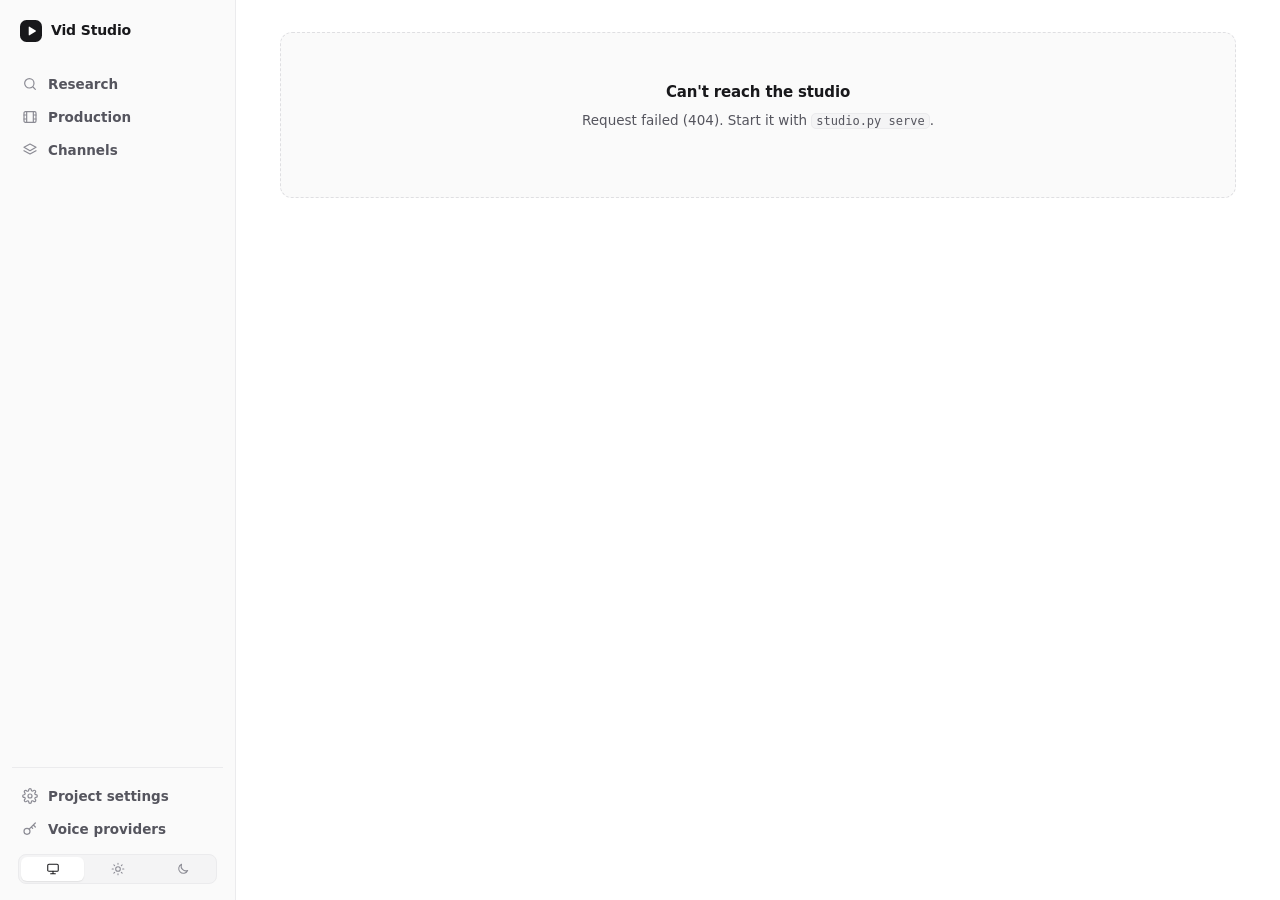
==== commit 83207992: "Merge pull request #6 from namanbnsl/claude/peaceful-noether-6tiotp-ui Professional, minimal UI with" ====
--- a/skills/vid-studio/assets/ui/index.html
+++ b/skills/vid-studio/assets/ui/index.html
@@ -8,196 +8,373 @@
 @font-face { font-family: "Instrument Sans"; src: url(/fonts/instrument-sans.woff2) format("woff2"); font-weight: 400 700; font-display: swap; }
 @font-face { font-family: "IBM Plex Mono"; src: url(/fonts/ibm-plex-mono-400.woff2) format("woff2"); font-weight: 400; font-display: swap; }
 @font-face { font-family: "IBM Plex Mono"; src: url(/fonts/ibm-plex-mono-500.woff2) format("woff2"); font-weight: 500; font-display: swap; }
+
+/* ---------------------------------------------------------------- tokens: one neutral scale, one accent, light and dark */
 :root {
   color-scheme: light;
-  --bg: #ffffff; --surface: #f8f8f6; --surface-2: #f1f1ee; --line: #ebebe8; --line-2: #dddcd8;
-  --ink: #111110; --ink-2: #5a5853; --ink-3: #8f8c86;
-  --primary: #111110; --primary-ink: #ffffff; --danger: #c2410c; --focus: #2563eb;
-  --radius: 10px;
+  --bg: #ffffff; --bg-subtle: #fafafa; --surface: #f4f4f5; --surface-2: #ececee; --raised: #ffffff;
+  --line: #ebebed; --line-2: #dfdfe2; --line-3: #c9c9ce;
+  --ink: #18181b; --ink-2: #55555e; --ink-3: #8b8b94;
+  --primary: #18181b; --primary-hover: #34343a; --primary-ink: #ffffff;
+  --accent: #4f46e5; --accent-ink: #ffffff; --accent-bg: #eef0fe; --accent-line: #c9cdfb;
+  --success: #15803d; --success-bg: #ebf8f0; --warn: #b45309; --warn-bg: #fff8eb; --warn-line: #f2cf8d;
+  --danger: #dc2626; --danger-bg: #fdf0f0; --violet-bg: #f3effe; --hl-bg: #fff3c4; --hl-line: #e8b73f;
+  --focus: var(--accent); --ring: 0 0 0 3px rgba(79,70,229,.18);
+  --radius-sm: 6px; --radius: 8px; --radius-lg: 12px;
+  --shadow-xs: 0 1px 1px rgba(24,24,27,.04);
+  --shadow-sm: 0 1px 2px rgba(24,24,27,.05), 0 1px 1px rgba(24,24,27,.03);
+  --shadow: 0 1px 2px rgba(24,24,27,.06), 0 8px 24px rgba(24,24,27,.08);
+  --shadow-lg: 0 0 0 1px rgba(24,24,27,.05), 0 24px 64px rgba(24,24,27,.18);
   --sans: "Instrument Sans", "Aptos", system-ui, -apple-system, "Segoe UI", sans-serif;
   --mono: "IBM Plex Mono", "Cascadia Mono", ui-monospace, Menlo, Consolas, monospace;
-  --shadow: 0 1px 2px rgba(17,17,16,.06), 0 8px 24px rgba(17,17,16,.06);
-}
+  --sidebar: 236px;
+}
+:root[data-theme="dark"] { color-scheme: dark;
+  --bg: #111113; --bg-subtle: #0c0c0e; --surface: #1b1b1e; --surface-2: #242428; --raised: #18181b;
+  --line: #26262b; --line-2: #313137; --line-3: #45454d;
+  --ink: #ececef; --ink-2: #a3a3ad; --ink-3: #74747e;
+  --primary: #ececef; --primary-hover: #d0d0d6; --primary-ink: #111113;
+  --accent: #8b93ff; --accent-ink: #111113; --accent-bg: rgba(139,147,255,.12); --accent-line: rgba(139,147,255,.35);
+  --success: #4ade80; --success-bg: rgba(74,222,128,.1); --warn: #fbbf24; --warn-bg: rgba(251,191,36,.08); --warn-line: rgba(251,191,36,.35);
+  --danger: #f87171; --danger-bg: rgba(248,113,113,.1); --violet-bg: rgba(167,139,250,.12); --hl-bg: rgba(250,204,21,.16); --hl-line: #d4a72c;
+  --ring: 0 0 0 3px rgba(139,147,255,.25);
+  --shadow-xs: none; --shadow-sm: 0 1px 2px rgba(0,0,0,.4); --shadow: 0 1px 2px rgba(0,0,0,.5), 0 12px 32px rgba(0,0,0,.4); --shadow-lg: 0 0 0 1px rgba(255,255,255,.06), 0 24px 64px rgba(0,0,0,.6);
+}
+@media (prefers-color-scheme: dark) { :root:not([data-theme="light"]) { color-scheme: dark;
+  --bg: #111113; --bg-subtle: #0c0c0e; --surface: #1b1b1e; --surface-2: #242428; --raised: #18181b;
+  --line: #26262b; --line-2: #313137; --line-3: #45454d;
+  --ink: #ececef; --ink-2: #a3a3ad; --ink-3: #74747e;
+  --primary: #ececef; --primary-hover: #d0d0d6; --primary-ink: #111113;
+  --accent: #8b93ff; --accent-ink: #111113; --accent-bg: rgba(139,147,255,.12); --accent-line: rgba(139,147,255,.35);
+  --success: #4ade80; --success-bg: rgba(74,222,128,.1); --warn: #fbbf24; --warn-bg: rgba(251,191,36,.08); --warn-line: rgba(251,191,36,.35);
+  --danger: #f87171; --danger-bg: rgba(248,113,113,.1); --violet-bg: rgba(167,139,250,.12); --hl-bg: rgba(250,204,21,.16); --hl-line: #d4a72c;
+  --ring: 0 0 0 3px rgba(139,147,255,.25);
+  --shadow-xs: none; --shadow-sm: 0 1px 2px rgba(0,0,0,.4); --shadow: 0 1px 2px rgba(0,0,0,.5), 0 12px 32px rgba(0,0,0,.4); --shadow-lg: 0 0 0 1px rgba(255,255,255,.06), 0 24px 64px rgba(0,0,0,.6);
+} }
+
+/* ---------------------------------------------------------------- base */
 * { box-sizing: border-box; }
 [hidden] { display: none !important; }
 html { -webkit-text-size-adjust: 100%; background: var(--bg); }
-body { margin: 0; background: var(--bg); color: var(--ink); font: 14px/1.55 var(--sans); -webkit-font-smoothing: antialiased; font-synthesis: none; }
+body { margin: 0; background: var(--bg); color: var(--ink); font: 13.5px/1.55 var(--sans); -webkit-font-smoothing: antialiased; font-synthesis: none; }
 a { color: inherit; }
 button, input, textarea, select { font: inherit; color: inherit; }
 :focus-visible { outline: 2px solid var(--focus); outline-offset: 2px; border-radius: 6px; }
-::selection { background: #dbe7fb; }
-.wrap { max-width: 1040px; margin: 0 auto; padding: 0 32px 140px; }
-
-.topbar { display: flex; align-items: center; justify-content: space-between; gap: 20px; min-height: 72px; border-bottom: 1px solid var(--line); margin-bottom: 28px; }
-.global-tabs { display:flex; gap:6px; align-self:stretch; }
-.global-tabs a { display:flex; align-items:center; gap:7px; padding:0 14px; text-decoration:none; color:var(--ink-3); font-size:14px; font-weight:600; }
-.global-tabs a.on { color:var(--ink); box-shadow:inset 0 -2px 0 var(--ink); }
-.research-context { display:flex; align-items:center; justify-content:space-between; gap:12px; margin-bottom:28px; }
-.research-context[hidden], #settings-btn[hidden] { display:none; }
-.flow-note { display:flex; flex-wrap:wrap; gap:8px 14px; align-items:center; margin:0 0 28px; padding:14px 16px; border:1px solid var(--line); border-radius:10px; background:var(--surface); font-size:13px; color:var(--ink-2); }
-.flow-note a { font-weight:600; text-underline-offset:3px; }
-.board-filters { display:flex; gap:8px; flex-wrap:wrap; }
-.card-origin { display:flex; flex-wrap:wrap; gap:5px 10px; margin-top:10px; font-size:12px; color:var(--ink-3); }
-.card-origin a, .item.card .meta a { color: inherit; text-decoration: none; }
-.card-origin a:hover, .item.card .meta a:hover { text-decoration: underline; text-underline-offset: 3px; }
-.card-origin a[title="Source story"] { overflow: hidden; text-overflow: ellipsis; white-space: nowrap; max-width: 100%; }
-@media(max-width:700px) { .topbar { gap:8px; flex-wrap:wrap; padding-top:14px; } .global-tabs { min-height:48px; width:100%; } .global-tabs a { flex:1; justify-content:center; padding:0 8px; } }
-.brand { display: flex; align-items: center; gap: 10px; font-weight: 650; font-size: 15px; letter-spacing: -.01em; text-decoration: none; }
-.brand svg { width: 24px; height: 24px; }
-.topbar-left { display: flex; align-items: center; gap: 10px; min-width: 0; }
-.slash { color: var(--line-2); font-size: 20px; font-weight: 300; }
-.switcher { position: relative; }
-.switch-btn { display: inline-flex; align-items: center; gap: 6px; height: 32px; padding: 0 8px 0 10px; border: 0; border-radius: 8px; background: transparent; font-weight: 600; font-size: 14px; cursor: pointer; max-width: 260px; }
-.switch-btn:hover { background: var(--surface-2); }
-.switch-btn svg { width: 14px; height: 14px; color: var(--ink-3); flex: none; }
-.menu { position: absolute; top: 38px; left: 0; z-index: 20; min-width: 260px; background: var(--bg); border: 1px solid var(--line); border-radius: 12px; box-shadow: var(--shadow); padding: 6px; }
-.menu-label { font-size: 12.5px; color: var(--ink-3); padding: 8px 10px 4px; }
-.menu-item { display: flex; align-items: center; justify-content: space-between; gap: 10px; width: 100%; padding: 8px 10px; border: 0; border-radius: 8px; background: transparent; text-decoration: none; font-size: 13.5px; font-weight: 550; cursor: pointer; text-align: left; }
-.menu-item:hover { background: var(--surface); }
-.menu-item.on { background: var(--surface-2); }
-button.menu-item { justify-content: flex-start; color: var(--ink-2); margin-top: 4px; }
-button.menu-item svg { width: 14px; height: 14px; }
-
-
-.head { display: flex; justify-content: space-between; gap: 24px; flex-wrap: wrap; align-items: flex-end; margin-bottom: 32px; }
-h1 { font-size: 34px; line-height: 1.1; font-weight: 650; letter-spacing: -.035em; margin: 0; }
-.lede { color: var(--ink-2); margin: 10px 0 0; max-width: 560px; font-size: 15px; }
-.head-actions { display: flex; flex-direction: column; align-items: flex-end; gap: 10px; }
-.link-btn { border: 0; background: none; padding: 0; font: inherit; color: var(--ink-2); cursor: pointer; text-decoration: underline; text-decoration-color: var(--line-2); text-underline-offset: 3px; }
+::selection { background: var(--accent-bg); }
+code { font: 12px var(--mono); background: var(--surface); border: 1px solid var(--line); border-radius: 5px; padding: 0 4px; }
+.muted { color: var(--ink-3); }
+.muted.small, .small { font-size: 12.5px; }
+.warn { color: var(--danger); }
+.inline { display: flex; gap: 8px; align-items: center; flex-wrap: wrap; }
+.loading { color: var(--ink-3); padding: 96px 0; text-align: center; }
+
+/* ---------------------------------------------------------------- shell: sidebar + main */
+.shell { display: grid; grid-template-columns: var(--sidebar) minmax(0, 1fr); min-height: 100vh; background: linear-gradient(to right, var(--bg-subtle) calc(var(--sidebar) - 1px), var(--line) calc(var(--sidebar) - 1px), var(--line) var(--sidebar), var(--bg) var(--sidebar)); }
+.sidebar { position: sticky; top: 0; height: 100vh; display: flex; flex-direction: column; gap: 22px; padding: 16px 12px; background: var(--bg-subtle); border-right: 1px solid var(--line); overflow-y: auto; }
+.main { background: var(--bg); }
+.brand { display: flex; align-items: center; gap: 9px; padding: 4px 8px; font-weight: 650; font-size: 14px; letter-spacing: -.01em; text-decoration: none; }
+.brand svg { width: 22px; height: 22px; flex: none; }
+.brand svg rect { fill: var(--ink); } .brand svg path { fill: var(--bg); }
+.side-label { font-size: 11.5px; font-weight: 600; color: var(--ink-3); padding: 0 10px; margin: 0 0 4px; letter-spacing: .01em; }
+.global-tabs { display: grid; gap: 1px; }
+.global-tabs a, .side-link, .menu-item { display: flex; align-items: center; gap: 10px; height: 32px; padding: 0 10px; border: 0; border-radius: 7px; background: transparent; color: var(--ink-2); text-decoration: none; font-size: 13.5px; font-weight: 550; cursor: pointer; width: 100%; text-align: left; white-space: nowrap; }
+.global-tabs a svg, .side-link svg, .menu-item svg { width: 16px; height: 16px; flex: none; color: var(--ink-3); }
+.global-tabs a:hover, .side-link:hover, .menu-item:hover { background: var(--surface); color: var(--ink); }
+.global-tabs a.on, .menu-item.on { background: var(--surface-2); color: var(--ink); }
+.global-tabs a.on svg, .menu-item.on svg { color: var(--ink); }
+.research-context { display: grid; gap: 1px; }
+.switcher { display: grid; gap: 1px; }
+.menu-item .name { flex: 1; min-width: 0; overflow: hidden; text-overflow: ellipsis; }
+.menu-item .muted { font-size: 11.5px; }
+.menu-item .dot { width: 6px; height: 6px; border-radius: 50%; background: var(--accent); flex: none; }
+.project-dot { width: 16px; height: 16px; border-radius: 5px; flex: none; display: grid; place-items: center; font: 600 10px/1 var(--sans); color: var(--ink-2); background: var(--surface-2); border: 1px solid var(--line-2); }
+.menu-item.on .project-dot { background: var(--ink); color: var(--bg); border-color: var(--ink); }
+.sidebar-foot { margin-top: auto; display: grid; gap: 1px; padding-top: 12px; border-top: 1px solid var(--line); }
+.theme-seg { display: flex; gap: 2px; padding: 2px; margin: 8px 6px 0; background: var(--surface); border: 1px solid var(--line); border-radius: 8px; }
+.theme-seg button { flex: 1; height: 24px; border: 0; border-radius: 6px; background: transparent; color: var(--ink-3); cursor: pointer; display: grid; place-items: center; }
+.theme-seg button svg { width: 14px; height: 14px; }
+.theme-seg button.on { background: var(--raised); color: var(--ink); box-shadow: var(--shadow-sm); }
+.main { min-width: 0; }
+.wrap { max-width: 1180px; margin: 0 auto; padding: 32px 44px 140px; }
+
+/* ---------------------------------------------------------------- page header, tabs, sections */
+.head { display: flex; justify-content: space-between; gap: 24px; flex-wrap: wrap; align-items: flex-start; margin-bottom: 26px; }
+h1 { font-size: 24px; line-height: 1.2; font-weight: 650; letter-spacing: -.025em; margin: 0; }
+h2 { font-size: 15px; font-weight: 650; letter-spacing: -.01em; margin: 0; }
+.lede { color: var(--ink-2); margin: 6px 0 0; max-width: 620px; font-size: 13.5px; }
+.head-actions { display: flex; flex-direction: column; align-items: flex-end; gap: 8px; }
+.project-head .head-actions { min-width: 300px; }
+.project-head .head-actions.placeholder { visibility: hidden; }
+.link-btn { border: 0; background: none; padding: 0; font: inherit; color: var(--ink-2); cursor: pointer; text-decoration: underline; text-decoration-color: var(--line-3); text-underline-offset: 3px; }
 .link-btn:hover { color: var(--ink); text-decoration-color: currentColor; }
-.run-status { font-size: 12.5px; color: var(--ink-3); display: flex; align-items: center; gap: 6px; }
-.run-status .dot { width: 6px; height: 6px; border-radius: 50%; background: #16a34a; }
-.run-status .dot.idle { background: var(--line-2); }
-.run-status .dot.running { background: #2563eb; animation: pulse 1.2s infinite; }
+.run-status { font-size: 12px; color: var(--ink-3); display: flex; align-items: center; gap: 6px; flex-wrap: wrap; justify-content: flex-end; }
+.run-status .dot { width: 6px; height: 6px; border-radius: 50%; background: var(--success); }
+.run-status .dot.idle { background: var(--line-3); }
+.run-status .dot.running { background: var(--accent); animation: pulse 1.2s infinite; }
 @keyframes pulse { 50% { opacity: .3; } }
-
-.btn { display: inline-flex; align-items: center; justify-content: center; gap: 7px; height: 36px; padding: 0 14px; border-radius: 8px; border: 1px solid var(--line-2); background: var(--bg); font-weight: 600; font-size: 13px; cursor: pointer; white-space: nowrap; text-decoration: none; transition: background .12s, border-color .12s, opacity .12s; }
-.btn:hover { background: var(--surface); border-color: #cfcdc8; }
-.btn.primary { background: var(--primary); color: var(--primary-ink); border-color: var(--primary); box-shadow: 0 1px 2px rgba(0,0,0,.12); }
-.btn.primary:hover { background: #2a2a28; }
-.btn.ghost { border-color: transparent; background: transparent; color: var(--ink-2); }
-.btn.ghost:hover { background: var(--surface-2); color: var(--ink); }
+.tabs { display: flex; gap: 22px; border-bottom: 1px solid var(--line); margin-bottom: 28px; overflow-x: auto; overflow-y: hidden; scrollbar-width: none; }
+.tabs::-webkit-scrollbar { display: none; }
+.tabs a { position: relative; display: flex; align-items: center; gap: 7px; height: 38px; font-size: 13px; font-weight: 550; color: var(--ink-3); text-decoration: none; white-space: nowrap; }
+.tabs a svg { width: 15px; height: 15px; }
+.tabs a:hover { color: var(--ink); }
+.tabs a.on { color: var(--ink); box-shadow: inset 0 -2px 0 var(--ink); }
+.tabs .count { font: 500 11px/1 var(--mono); color: var(--ink-3); background: var(--surface); border: 1px solid var(--line); border-radius: 5px; padding: 2px 5px; }
+.tabs .count:empty { display: none; }
+.section-head { display: flex; justify-content: space-between; align-items: flex-end; gap: 16px; flex-wrap: wrap; margin-bottom: 14px; }
+.section-head p { margin: 3px 0 0; color: var(--ink-3); max-width: 640px; font-size: 13px; }
+.label-row { display: flex; align-items: center; gap: 8px; font-size: 12.5px; font-weight: 600; color: var(--ink-2); margin-bottom: 8px; }
+.back { display: inline-flex; align-items: center; gap: 6px; color: var(--ink-3); text-decoration: none; font-size: 12.5px; font-weight: 550; margin-bottom: 14px; }
+.back:hover { color: var(--ink); }
+.back svg { width: 14px; height: 14px; }
+
+/* ---------------------------------------------------------------- buttons and controls */
+.btn { display: inline-flex; align-items: center; justify-content: center; gap: 7px; height: 32px; padding: 0 12px; border-radius: var(--radius); border: 1px solid var(--line-2); background: var(--raised); color: var(--ink); font-weight: 600; font-size: 13px; cursor: pointer; white-space: nowrap; text-decoration: none; box-shadow: var(--shadow-xs); transition: background .12s, border-color .12s, opacity .12s, box-shadow .12s; }
+.btn:hover { background: var(--surface); border-color: var(--line-3); }
+.btn.primary { background: var(--primary); color: var(--primary-ink); border-color: var(--primary); box-shadow: var(--shadow-sm); }
+.btn.primary:hover { background: var(--primary-hover); border-color: var(--primary-hover); }
+.btn.ghost { border-color: transparent; background: transparent; color: var(--ink-2); box-shadow: none; }
+.btn.ghost:hover { background: var(--surface); color: var(--ink); }
 .btn.danger { background: var(--danger); border-color: var(--danger); color: #fff; }
 .btn.danger:hover { opacity: .9; background: var(--danger); }
-.btn.small { height: 30px; padding: 0 10px; font-size: 12.5px; }
-.btn:disabled { opacity: .4; cursor: default; }
+.btn.small { height: 28px; padding: 0 10px; font-size: 12.5px; gap: 6px; }
+.btn:disabled, .btn[disabled] { opacity: .45; cursor: default; pointer-events: none; }
 .btn svg, .icon-btn svg { width: 15px; height: 15px; flex: none; }
-.icon-btn { width: 32px; height: 32px; display: grid; place-items: center; border-radius: 7px; border: 0; background: transparent; color: var(--ink-3); cursor: pointer; transition: background .12s, color .12s; }
-.icon-btn:hover { background: var(--surface-2); color: var(--ink); }
-
-.tabs { display: flex; gap: 4px; border-bottom: 1px solid var(--line); margin-bottom: 36px; overflow-x: auto; overflow-y: hidden; scrollbar-width: none; }
-.tabs::-webkit-scrollbar { display: none; }
-.tabs a { position: relative; display: flex; align-items: center; gap: 7px; padding: 0 4px; margin-right: 18px; height: 42px; font-size: 13.5px; font-weight: 550; color: var(--ink-3); text-decoration: none; white-space: nowrap; }
-.tabs a:hover { color: var(--ink); }
-.tabs a.on { color: var(--ink); box-shadow: inset 0 -1.5px 0 var(--ink); }
-.tabs .count { font: 500 11px/1 var(--mono); color: var(--ink-3); background: var(--surface-2); border-radius: 5px; padding: 3px 5px; }
-.tabs .count:empty { display: none; }
-
-.section-head { display: flex; justify-content: space-between; align-items: flex-start; gap: 16px; flex-wrap: wrap; margin-bottom: 22px; }
-h2 { font-size: 19px; font-weight: 650; letter-spacing: -.02em; margin: 0; }
-.section-head p { margin: 4px 0 0; color: var(--ink-2); max-width: 620px; }
-
-.list { display: grid; gap: 8px; }
-.item { display: flex; gap: 14px; align-items: flex-start; padding: 16px 16px 16px 20px; border: 1px solid var(--line); border-radius: 12px; background: var(--bg); transition: border-color .12s; }
+.btn.small svg { width: 14px; height: 14px; }
+.icon-btn { width: 30px; height: 30px; display: grid; place-items: center; border-radius: 7px; border: 0; background: transparent; color: var(--ink-3); cursor: pointer; transition: background .12s, color .12s; }
+.icon-btn:hover { background: var(--surface); color: var(--ink); }
+.icon-btn.delete:hover { color: var(--danger); background: var(--danger-bg); }
+.text-btn { border: 0; background: none; color: var(--ink-3); font-size: 12.5px; padding: 10px 2px; cursor: pointer; }
+.text-btn:hover { color: var(--ink); text-decoration: underline; text-underline-offset: 3px; }
+.danger-text:hover { color: var(--danger); }
+.chips { display: flex; gap: 6px; flex-wrap: wrap; margin-bottom: 18px; }
+.chip { border: 1px solid transparent; background: transparent; border-radius: 7px; height: 28px; padding: 0 10px; font-size: 12.5px; font-weight: 600; color: var(--ink-2); cursor: pointer; display: inline-flex; align-items: center; gap: 6px; }
+.chip:hover { background: var(--surface); color: var(--ink); }
+.chip.on { background: var(--surface-2); color: var(--ink); }
+.chip .n { font: 500 11px var(--mono); color: var(--ink-3); }
+.chip.small { height: 26px; padding: 0 9px; font-size: 12px; border-color: var(--line-2); background: var(--raised); }
+.toggle-chips, .ask-chips { display: flex; flex-wrap: wrap; gap: 6px; }
+.toggle-chips .chip { border-color: var(--line-2); }
+.toggle-chips .chip.on { background: var(--ink); color: var(--bg); border-color: var(--ink); }
+.seg { display: inline-flex; flex-wrap: wrap; background: var(--surface); border: 1px solid var(--line); border-radius: 8px; padding: 2px; gap: 1px; }
+.seg button { height: 26px; padding: 0 10px; border: 0; border-radius: 6px; background: transparent; font-size: 12.5px; font-weight: 600; color: var(--ink-3); cursor: pointer; }
+.seg button:hover { color: var(--ink); }
+.seg button.on { background: var(--raised); color: var(--ink); box-shadow: var(--shadow-sm); }
+.stage-seg { display: flex; }
+.stage-seg button { flex: 1; }
+.tag { display: inline-flex; align-items: center; height: 22px; background: var(--surface); border: 1px solid var(--line); border-radius: 6px; padding: 0 7px; font-size: 12px; font-weight: 550; color: var(--ink-2); text-decoration: none; }
+.tags { display: flex; gap: 6px; flex-wrap: wrap; margin-bottom: 8px; }
+.tag.script { background: transparent; border-color: var(--line-2); }
+.tag.script:hover { border-color: var(--line-3); color: var(--ink); }
+.tag.removable { height: 26px; padding: 0 2px 0 9px; gap: 2px; }
+.tag.removable .icon-btn { width: 22px; height: 22px; border-radius: 5px; }
+.tag.removable .icon-btn svg { width: 12px; height: 12px; }
+.topic-links { display: flex; flex-wrap: wrap; gap: 6px; }
+.pill { font: 500 11px/1 var(--mono); background: var(--surface); border: 1px solid var(--line); border-radius: 5px; padding: 2px 5px; color: var(--ink-2); white-space: nowrap; }
+.pill.ok { background: var(--success-bg); border-color: transparent; color: var(--success); }
+.badge { font: 600 10.5px/1 var(--sans); color: var(--accent-ink); background: var(--accent); border-radius: 99px; padding: 3px 7px; }
+.check { width: 16px; height: 16px; margin: 3px 0 0; accent-color: var(--ink); cursor: pointer; flex: none; }
+.check-label { display: inline-flex; align-items: center; gap: 7px; font-size: 13px; color: var(--ink-2); cursor: pointer; }
+.check-label input { accent-color: var(--ink); }
+
+/* inputs share one look */
+.field { display: block; margin-bottom: 14px; }
+.field > span { display: block; font-size: 12.5px; font-weight: 600; margin-bottom: 6px; color: var(--ink); }
+.field small { display: block; color: var(--ink-3); margin-top: 6px; font-size: 12px; }
+.field input, .field textarea, .field select, .time-input, .font-select, .text-input, .text-area, .code-input, .url-input, .topic-select, .ask textarea {
+  width: 100%; height: 34px; border: 1px solid var(--line-2); border-radius: var(--radius); padding: 0 10px; background: var(--raised); color: var(--ink); font-size: 13px; box-shadow: var(--shadow-xs); transition: border-color .12s, box-shadow .12s; }
+.field textarea, .text-area, .code-input, .ask textarea { height: auto; min-height: 76px; padding: 8px 10px; resize: vertical; line-height: 1.55; }
+.text-area.mono, .code-input { font: 12.5px/1.6 var(--mono); }
+.field input:focus, .field textarea:focus, .field select:focus, .time-input:focus, .font-select:focus, .text-input:focus, .text-area:focus, .code-input:focus, .url-input:focus, .topic-select:focus, .ask textarea:focus { outline: none; border-color: var(--accent); box-shadow: var(--ring); }
+.field input::placeholder, .field textarea::placeholder, .text-input::placeholder, .text-area::placeholder { color: var(--ink-3); }
+.font-select { max-width: 340px; }
+.field select, .font-select, .topic-select { appearance: none; padding-right: 30px; cursor: pointer; background-image: url("data:image/svg+xml,%3Csvg xmlns='http://www.w3.org/2000/svg' width='12' height='12' viewBox='0 0 24 24' fill='none' stroke='%238b8b94' stroke-width='2'%3E%3Cpath d='m6 9 6 6 6-6'/%3E%3C/svg%3E"); background-repeat: no-repeat; background-position: right 10px center; }
+.topic-select { width: auto; font-weight: 550; max-width: 100%; }
+.url-input { height: 30px; font-size: 12.5px; flex: 1; min-width: 0; }
+.time-input { width: 150px; font-family: var(--mono); }
+.slider { display: flex; align-items: center; gap: 12px; }
+.slider input, .tone input, .scrub { flex: 1; accent-color: var(--ink); }
+.slider output { font: 500 12px var(--mono); color: var(--ink-2); min-width: 64px; text-align: right; }
+
+/* ---------------------------------------------------------------- lists: one bordered group, hairlines between rows */
+.list { display: grid; border: 1px solid var(--line); border-radius: var(--radius-lg); background: var(--raised); overflow: hidden; box-shadow: var(--shadow-xs); }
+.item { display: flex; gap: 14px; align-items: flex-start; padding: 14px 16px 14px 18px; background: transparent; transition: background .12s; position: relative; }
+.list > .item + .item { border-top: 1px solid var(--line); }
 .item[data-card] { cursor: pointer; }
-.item[data-card]:hover { border-color: #cfcdc8; }
-.item[data-card]:focus-visible { outline-offset: 1px; border-radius: 12px; }
-.item.is-selected, .item.is-selected:hover { border-color: var(--ink); }
+.item[data-card]:hover { background: var(--bg-subtle); }
+.item[data-card]:focus-visible { outline-offset: -2px; border-radius: 0; }
+.item.is-selected, .item.is-selected:hover { background: var(--accent-bg); }
+.item.is-selected::before { content: ""; position: absolute; left: 0; top: 0; bottom: 0; width: 2px; background: var(--accent); }
 .item .body { flex: 1; min-width: 0; }
-.item h3 { font-size: 15px; font-weight: 600; margin: 0; letter-spacing: -.012em; line-height: 1.4; }
+.item h3 { font-size: 14px; font-weight: 600; margin: 0; letter-spacing: -.01em; line-height: 1.4; }
 .item h3 a { text-decoration: none; }
 .item h3 a:hover { text-decoration: underline; text-underline-offset: 3px; }
-.item p { margin: 4px 0 0; color: var(--ink-2); max-width: 700px; overflow-wrap: anywhere; }
-.item .tools { flex: none; display: flex; gap: 6px; align-items: center; margin: -4px -6px 0 0; opacity: 0; transition: opacity .12s; }
+.item p { margin: 3px 0 0; color: var(--ink-2); max-width: 720px; overflow-wrap: anywhere; font-size: 13px; }
+.item .tools { flex: none; display: flex; gap: 4px; align-items: center; margin: -4px -6px 0 0; opacity: 0; transition: opacity .12s; }
 .item:hover .tools, .item:focus-within .tools, .item.suggestion .tools, .item.is-dismissed .tools { opacity: 1; }
 @media (hover: none) { .item .tools { opacity: 1; } }
 .item .tools .icon-btn { width: 28px; height: 28px; }
 .item .tools .btn.small { height: 28px; }
-.icon-btn.delete:hover { color: var(--danger); background: #fdf1ec; }
-.meta { font-size: 12.5px; color: var(--ink-3); margin-top: 8px; }
-.muted { color: var(--ink-3); }
-
-.chips { display: flex; gap: 6px; flex-wrap: wrap; margin-bottom: 22px; }
-.chip { border: 1px solid transparent; background: transparent; border-radius: 8px; height: 32px; padding: 0 12px; font-size: 13px; font-weight: 600; color: var(--ink-2); cursor: pointer; display: inline-flex; align-items: center; gap: 6px; }
-.chip:hover { background: var(--surface-2); color: var(--ink); }
-.chip.on { background: var(--surface-2); color: var(--ink); border-color: var(--line); }
-.chip .n { font: 500 11px var(--mono); color: var(--ink-3); }
-.tags { display: flex; gap: 6px; flex-wrap: wrap; margin-bottom: 8px; }
-.tag { display: inline-flex; align-items: center; height: 22px; background: var(--surface-2); border-radius: 6px; padding: 0 8px; font-size: 12px; font-weight: 600; color: var(--ink-2); text-decoration: none; }
-.tag.script { background: transparent; border: 1px solid var(--line-2); }
-.tag.script:hover { border-color: var(--ink-3); color: var(--ink); }
-
-.check { width: 17px; height: 17px; margin: 3px 0 0; accent-color: var(--primary); cursor: pointer; flex: none; }
-.sources { margin-top: 14px; background: var(--surface); border: 1px solid var(--line); border-radius: var(--radius); }
-.sources summary { padding: 9px 14px; cursor: pointer; font-size: 13px; font-weight: 600; list-style: none; display: flex; gap: 8px; align-items: center; min-width: 0; }
+.meta { font-size: 12px; color: var(--ink-3); margin-top: 6px; }
+.meta-link { color: inherit; text-decoration: none; }
+.meta-link:hover { color: var(--ink); text-decoration: underline; text-underline-offset: 3px; }
+.suggestions { margin-bottom: 24px; }
+.suggestions .list { border-color: var(--accent-line); }
+.item.suggestion { background: var(--accent-bg); }
+.dismissed { margin-top: 18px; color: var(--ink-3); font-size: 12.5px; }
+.dismissed summary { cursor: pointer; }
+.dismissed-row { display: flex; align-items: center; justify-content: space-between; padding: 6px 0; border-bottom: 1px solid var(--line); }
+.finding.is-dismissed { opacity: .5; cursor: default; }
+.finding .check { margin-top: 2px; }
+.finding-meta { display: flex; flex-wrap: wrap; align-items: center; gap: 4px 0; margin-top: 6px; font-size: 12px; color: var(--ink-3); }
+.finding-meta > span + span::before { content: "·"; margin: 0 6px; }
+.finding-meta .links a { color: var(--ink-2); text-decoration: none; }
+.finding-meta .links a + a::before { content: ", "; color: var(--ink-3); }
+.finding-meta .links a:hover { color: var(--ink); text-decoration: underline; text-underline-offset: 3px; }
+.finding-meta .links a.mine { color: var(--ink); font-weight: 600; }
+.sources { margin-top: 12px; background: var(--bg-subtle); border: 1px solid var(--line); border-radius: var(--radius); }
+.sources summary { padding: 8px 12px; cursor: pointer; font-size: 12.5px; font-weight: 600; list-style: none; display: flex; gap: 8px; align-items: center; min-width: 0; }
 .sources summary::-webkit-details-marker { display: none; }
 .sources summary::before { content: ""; width: 6px; height: 6px; border-right: 1.5px solid var(--ink-3); border-bottom: 1.5px solid var(--ink-3); transform: rotate(-45deg); transition: transform .15s; flex: none; margin-right: 2px; }
 .sources[open] summary::before { transform: rotate(45deg); }
 .sources summary .pubs { font-weight: 400; color: var(--ink-3); overflow: hidden; text-overflow: ellipsis; white-space: nowrap; }
-.sources ul { margin: 0; padding: 0 14px 10px; list-style: none; }
-.sources li { padding: 7px 0; border-top: 1px solid var(--line); font-size: 13px; overflow-wrap: anywhere; }
+.sources ul { margin: 0; padding: 0 12px 8px; list-style: none; }
+.sources li { padding: 6px 0; border-top: 1px solid var(--line); font-size: 12.5px; overflow-wrap: anywhere; }
 .sources li a { font-weight: 550; text-decoration: none; }
 .sources li a:hover { text-decoration: underline; text-underline-offset: 3px; }
 .sources li span { color: var(--ink-3); }
-
-.selection-bar { position: fixed; left: 50%; bottom: 24px; transform: translateX(-50%); width: min(520px, calc(100vw - 32px)); display: flex; align-items: center; justify-content: space-between; gap: 10px; padding: 8px 8px 8px 18px; background: var(--primary); color: var(--primary-ink); border-radius: 12px; box-shadow: 0 12px 32px rgba(0,0,0,.22); z-index: 10; font-weight: 550; }
-.selection-bar .btn { background: #fff; color: var(--ink); border-color: #fff; box-shadow: none; }
-.selection-bar .btn.ghost { background: transparent; color: #d4d4d0; border-color: transparent; }
-.selection-bar .btn.ghost:hover { color: #fff; background: rgba(255,255,255,.08); }
-
-.empty { border: 1px dashed var(--line-2); border-radius: 14px; padding: 52px 24px; text-align: center; background: var(--surface); }
-.empty h3 { margin: 0 0 6px; font-size: 16px; font-weight: 650; letter-spacing: -.01em; }
-.empty p { margin: 0 auto 20px; color: var(--ink-2); max-width: 420px; }
-
-/* script editor */
-.back { display: inline-flex; align-items: center; gap: 6px; color: var(--ink-3); text-decoration: none; font-size: 13px; font-weight: 550; margin-bottom: 20px; }
-.back:hover { color: var(--ink); }
-.back svg { width: 15px; height: 15px; }
-.editor { display: grid; grid-template-columns: minmax(0, 1fr) 320px; gap: 40px; align-items: start; }
-.title-input { width: 100%; border: 0; background: transparent; font-size: 30px; font-weight: 650; letter-spacing: -.035em; padding: 2px 0; margin-bottom: 16px; border-radius: 6px; }
+.empty { border: 1px dashed var(--line-2); border-radius: var(--radius-lg); padding: 48px 24px; text-align: center; background: var(--bg-subtle); }
+.empty h3 { margin: 0 0 6px; font-size: 15px; font-weight: 650; letter-spacing: -.01em; }
+.empty p { margin: 0 auto 18px; color: var(--ink-2); max-width: 420px; }
+.selection-bar { position: fixed; left: calc(50% + var(--sidebar) / 2); bottom: 24px; transform: translateX(-50%); width: min(520px, calc(100vw - 32px)); display: flex; align-items: center; justify-content: space-between; gap: 10px; padding: 6px 6px 6px 16px; background: var(--primary); color: var(--primary-ink); border-radius: 12px; box-shadow: var(--shadow); z-index: 10; font-weight: 550; }
+.selection-bar .btn { background: var(--primary-ink); color: var(--primary); border-color: var(--primary-ink); box-shadow: none; }
+.selection-bar .btn.ghost { background: transparent; color: inherit; opacity: .7; border-color: transparent; }
+.selection-bar .btn.ghost:hover { opacity: 1; }
+.flow-note { display: flex; flex-wrap: wrap; gap: 8px 14px; align-items: center; margin: 0 0 24px; padding: 12px 14px; border: 1px solid var(--line); border-radius: var(--radius-lg); background: var(--bg-subtle); font-size: 12.5px; color: var(--ink-2); }
+.flow-note a { font-weight: 600; text-underline-offset: 3px; }
+
+/* ---------------------------------------------------------------- production board */
+.board-filters { display: flex; gap: 8px; flex-wrap: wrap; }
+.board { display: grid; grid-template-columns: repeat(3, minmax(0, 1fr)); gap: 16px; align-items: start; }
+.column { display: grid; gap: 8px; align-content: start; min-height: 120px; padding: 10px; border-radius: var(--radius-lg); background: var(--bg-subtle); border: 1px solid var(--line); }
+.column .label-row { margin: 2px 4px 4px; }
+.column .label-row::before { content: ""; width: 7px; height: 7px; border-radius: 50%; background: var(--line-3); }
+.column:nth-child(2) .label-row::before { background: var(--warn); }
+.column:nth-child(3) .label-row::before { background: var(--success); }
+.col-empty { margin: 0; padding: 6px 6px 10px; }
+.item.card { padding: 12px; border: 1px solid var(--line); border-radius: 10px; background: var(--raised); box-shadow: var(--shadow-sm); gap: 12px; }
+.item.card:hover { border-color: var(--line-3); background: var(--raised); }
+.item.card h3 { font-size: 13.5px; }
+.item.card .meta { margin-top: 3px; }
+.card-poster { width: 38px; aspect-ratio: 9 / 16; object-fit: cover; border-radius: 5px; flex: none; background: var(--surface); }
+.card-origin { display: flex; flex-wrap: wrap; gap: 4px 10px; margin-top: 8px; font-size: 11.5px; color: var(--ink-3); align-items: center; }
+.card-origin a, .item.card .meta a { color: inherit; text-decoration: none; }
+.card-origin a:hover, .item.card .meta a:hover { text-decoration: underline; text-underline-offset: 3px; }
+.card-origin a[title="Source story"] { overflow: hidden; text-overflow: ellipsis; white-space: nowrap; max-width: 100%; }
+
+/* ---------------------------------------------------------------- story and script editor */
+.editor { display: grid; grid-template-columns: minmax(0, 1fr) 340px; gap: 36px; align-items: start; }
+.title-input { width: 100%; border: 0; background: transparent; font-size: 24px; font-weight: 650; letter-spacing: -.025em; padding: 2px 0; margin-bottom: 8px; border-radius: 6px; color: var(--ink); }
 .title-input:focus { outline: none; }
-.subtabs { display: flex; gap: 12px; margin-bottom: 12px; flex-wrap: wrap; justify-content: space-between; align-items: center; }
-.subtabs > div { display: flex; gap: 4px; flex-wrap: wrap; }
-textarea.doc, .md { display: block; width: 100%; height: max(480px, calc(100vh - 300px)); overflow: auto; scrollbar-gutter: stable; border: 1px solid var(--line-2); border-radius: 12px; padding: 20px 22px; background: var(--bg); font: 15px/1.75 var(--sans); color: var(--ink); overflow-wrap: anywhere; }
+.script-meta { display: flex; flex-wrap: wrap; gap: 4px 18px; font-size: 12.5px; color: var(--ink-3); margin: 0 0 18px; }
+.script-meta a { color: var(--ink-2); text-underline-offset: 3px; }
+.subtabs { display: flex; gap: 12px; margin-bottom: 10px; flex-wrap: wrap; justify-content: space-between; align-items: center; }
+.subtabs > div { display: flex; gap: 4px; flex-wrap: wrap; align-items: center; }
+.doc-label { font-size: 12.5px; font-weight: 600; color: var(--ink-2); }
+.doc-tools { display: flex; align-items: center; gap: 6px; }
+.timing { font: 500 11px var(--mono); color: var(--ink-3); background: var(--surface); border: 1px solid var(--line); border-radius: 5px; padding: 1px 6px; margin-left: 6px; }
+textarea.doc, .md { display: block; width: 100%; height: max(480px, calc(100vh - 260px)); overflow: auto; scrollbar-gutter: stable; border: 1px solid var(--line); border-radius: var(--radius-lg); padding: 24px 28px; background: var(--raised); font: 15px/1.75 var(--sans); color: var(--ink); overflow-wrap: anywhere; box-shadow: var(--shadow-xs); }
 textarea.doc { resize: none; }
 textarea.doc::placeholder { color: var(--ink-3); }
+textarea.doc:focus { outline: none; border-color: var(--accent); box-shadow: var(--ring); }
 textarea.doc.short { height: 260px; }
 .md { cursor: text; }
 .md.beats-md { height: auto; min-height: 240px; overflow: visible; }
 .md > :first-child { margin-top: 0; }
 .md > :last-child { margin-bottom: 0; }
 .md h1, .md h2, .md h3, .md h4, .md h5, .md h6 { letter-spacing: -.02em; line-height: 1.3; margin: 1.6em 0 .5em; font-weight: 650; }
-.md h1 { font-size: 24px; } .md h2 { font-size: 19px; } .md h3 { font-size: 16.5px; } .md h4, .md h5, .md h6 { font-size: 15px; }
+.md h1 { font-size: 22px; } .md h2 { font-size: 18px; } .md h3 { font-size: 16px; } .md h4, .md h5, .md h6 { font-size: 15px; }
 .md p, .md ul, .md ol, .md blockquote, .md pre, .md table { margin: 0 0 1em; }
 .md ul, .md ol { padding-left: 22px; }
 .md li { margin: 3px 0; }
 .md li::marker { color: var(--ink-3); }
-.md blockquote { border-left: 3px solid var(--line-2); padding: 2px 0 2px 16px; color: var(--ink-2); }
+.md blockquote { border-left: 2px solid var(--line-2); padding: 2px 0 2px 16px; color: var(--ink-2); }
 .md hr { border: 0; border-top: 1px solid var(--line); margin: 1.6em 0; }
-.md a { color: var(--focus); text-underline-offset: 2px; }
-.md pre { background: var(--surface); border: 1px solid var(--line); border-radius: 10px; padding: 12px 14px; overflow-x: auto; }
-.md pre code { background: none; padding: 0; font-size: 13px; }
-.md table { border-collapse: collapse; width: 100%; font-size: 14px; display: block; overflow-x: auto; }
+.md a { color: var(--accent); text-underline-offset: 2px; }
+.md pre { background: var(--bg-subtle); border: 1px solid var(--line); border-radius: 10px; padding: 12px 14px; overflow-x: auto; }
+.md pre code { background: none; border: 0; padding: 0; font-size: 12.5px; }
+.md table { border-collapse: collapse; width: 100%; font-size: 13.5px; display: block; overflow-x: auto; }
 .md th, .md td { border: 1px solid var(--line); padding: 7px 10px; text-align: left; vertical-align: top; }
-.md th { background: var(--surface); font-weight: 600; }
-.md .cite { font-size: 11px; color: var(--ink-3); vertical-align: super; }
+.md th { background: var(--bg-subtle); font-weight: 600; }
+.md .cite { font-size: 10.5px; color: var(--ink-3); vertical-align: super; }
 .md-empty { color: var(--ink-3); }
 .md em { font-synthesis: style; }
-textarea.doc:focus { outline: none; border-color: #c9c7c2; box-shadow: 0 0 0 4px var(--surface-2); }
-.doc-tools { display: flex; align-items: center; gap: 8px; }
-.doc-tools .btn.small { height: 32px; }
-.banner { display: flex; gap: 12px; align-items: center; justify-content: space-between; flex-wrap: wrap; border: 1px solid #f1d8a8; background: #fff8eb; border-radius: 10px; padding: 10px 14px; margin-bottom: 14px; font-size: 13px; }
+.md mark { background: var(--hl-bg); box-shadow: inset 0 -2px 0 var(--hl-line); color: inherit; border-radius: 2px; cursor: pointer; }
+.md mark.flash { background: var(--hl-line); }
+.beats-md h2 { font-size: 16px; padding-top: 1.1em; border-top: 1px solid var(--line); }
+.beats-md > h2:first-child { border-top: 0; padding-top: 0; }
+.beats-md .cue { display: inline-flex; gap: 8px; align-items: baseline; font: 12px/1.6 var(--mono); color: var(--ink-2); background: var(--surface); border-radius: 5px; padding: 1px 8px; margin: 3px 0; }
+.beats-md .cue b { flex: none; white-space: nowrap; font-weight: 600; font-size: 10px; text-transform: uppercase; letter-spacing: .05em; color: var(--ink-3); }
+.beats-md .cue-text { background: var(--accent-bg); }
+.beats-md .cue-note { background: transparent; border: 1px dashed var(--line-2); }
+.beats-md .cue-image { background: var(--violet-bg); }
+.beats-md .cue-source { background: var(--success-bg); }
+.beats-md .cue-duration, .beats-md .cue-say { background: transparent; border: 1px solid var(--line-2); }
+.banner { display: flex; gap: 12px; align-items: center; justify-content: space-between; flex-wrap: wrap; border: 1px solid var(--warn-line); background: var(--warn-bg); border-radius: 10px; padding: 10px 14px; margin-bottom: 14px; font-size: 13px; }
 .side { position: sticky; top: 24px; }
-.side-actions { display: grid; gap: 8px; margin: 6px 0 28px; }
-.side-actions .btn { height: 40px; }
+.side-actions { display: grid; gap: 8px; margin: 2px 0 24px; }
+.side-actions .btn { height: 36px; }
 .side section + section { margin-top: 22px; }
-.side h4 { font-size: 13px; font-weight: 600; color: var(--ink-2); margin: 0 0 8px; display: flex; justify-content: space-between; align-items: center; }
+.side h4 { font-size: 12px; font-weight: 600; color: var(--ink-3); margin: 0 0 8px; display: flex; justify-content: space-between; align-items: center; letter-spacing: .01em; }
 .side h4 .btn { margin-right: -10px; }
-.ref { padding: 12px 14px; border: 1px solid var(--line); border-radius: 10px; margin-bottom: 8px; }
+.side p.small svg, .vo-box p svg { width: 13px; height: 13px; vertical-align: -2px; margin-right: 4px; }
+.side-tabs { display: flex; gap: 0; border-bottom: 1px solid var(--line); margin: 22px 0 14px; overflow-x: auto; scrollbar-width: none; }
+.side-tabs::-webkit-scrollbar { display: none; }
+.side-tabs button { flex: 1 1 auto; border: 0; background: none; padding: 8px 5px; white-space: nowrap; font-size: 12.5px; font-weight: 600; color: var(--ink-3); cursor: pointer; display: inline-flex; justify-content: center; gap: 4px; }
+.side-tabs button:hover { color: var(--ink); }
+.side-tabs button.on { color: var(--ink); box-shadow: inset 0 -2px 0 var(--ink); }
+.side-tabs .n { font: 500 10.5px var(--mono); color: var(--ink-3); }
+#side-panel { display: grid; gap: 10px; }
+.side .stage-seg { margin-bottom: 4px; }
+.published, .published-link { display: flex; gap: 6px; align-items: center; margin-top: 8px; }
+.published-link a { display: inline-flex; gap: 5px; align-items: center; font-size: 12.5px; color: var(--ink-2); min-width: 0; overflow: hidden; text-overflow: ellipsis; white-space: nowrap; }
+.published-link a svg { width: 12px; height: 12px; flex: none; }
+.published-link .text-btn { padding: 2px 4px; margin-left: auto; }
+.side section.status { margin-top: 18px; border: 1px solid var(--line); border-radius: var(--radius-lg); background: var(--raised); padding: 2px 4px 2px 12px; box-shadow: var(--shadow-xs); }
+.status-row { display: grid; grid-template-columns: 52px minmax(0, 1fr) auto; align-items: center; gap: 10px; min-height: 44px; font-size: 13px; }
+.status-row + .status-row { border-top: 1px solid var(--line); }
+.status-label { color: var(--ink-3); font-size: 12px; }
+.status-value svg { width: 13px; height: 13px; color: var(--accent); flex: none; }
+.status-value { display: flex; align-items: center; gap: 6px; min-width: 0; white-space: nowrap; overflow: hidden; text-overflow: ellipsis; }
+.status-value .bar { flex: 1; height: 3px; border-radius: 2px; background: var(--surface-2); overflow: hidden; min-width: 40px; }
+.status-value .bar i { display: block; height: 100%; background: var(--accent); }
+.status-thumb { width: 18px; height: 28px; object-fit: cover; border-radius: 3px; flex: none; border: 1px solid var(--line); }
+.status-act { display: flex; align-items: center; gap: 2px; }
+.status-act .icon-btn { width: 28px; height: 28px; }
+.status .beat-warn { margin: 0 4px 10px 0; }
+.ok-dot { width: 7px; height: 7px; border-radius: 50%; background: var(--success); margin: 0 10px; }
+.warn-text { color: var(--warn); }
+details.more { position: relative; }
+details.more > summary { list-style: none; width: 28px; height: 28px; }
+details.more > summary::-webkit-details-marker { display: none; }
+.more-pop { position: absolute; right: 0; top: 32px; z-index: 20; min-width: 220px; padding: 4px; background: var(--raised); border: 1px solid var(--line); border-radius: 10px; box-shadow: var(--shadow); display: grid; }
+.more-item { display: flex; align-items: center; gap: 8px; height: 32px; padding: 0 10px; border: 0; border-radius: 6px; background: transparent; font-size: 13px; color: var(--ink); text-decoration: none; cursor: pointer; text-align: left; white-space: nowrap; }
+.more-item:hover { background: var(--surface); }
+.more-item svg { width: 15px; height: 15px; color: var(--ink-3); }
+.more-note { font-size: 11.5px; color: var(--ink-3); padding: 6px 10px 4px; border-top: 1px solid var(--line); margin-top: 4px; }
+.side-foot { display: flex; align-items: center; justify-content: space-between; gap: 8px; margin-top: 24px; padding-top: 12px; border-top: 1px solid var(--line); font-size: 12.5px; }
+.side-foot a { display: inline-flex; align-items: center; gap: 6px; color: var(--ink-3); text-decoration: none; }
+.side-foot a:hover { color: var(--ink); }
+.side-foot svg { width: 14px; height: 14px; }
+.side-foot .text-btn { padding: 4px 0; }
+.angles { display: grid; gap: 8px; }
+#side-panel .field { margin-bottom: 10px; }
+#side-panel .side-actions { margin-top: 12px; display: grid; gap: 8px; }
+#side-panel .player-bar { max-width: 280px; }
+.ref { padding: 11px 13px; border: 1px solid var(--line); border-radius: 10px; margin-bottom: 8px; background: var(--raised); }
 .ref-top { display: flex; gap: 8px; justify-content: space-between; align-items: flex-start; }
-.ref b { font-size: 13.5px; font-weight: 600; line-height: 1.4; }
-.ref p { margin: 6px 0 0; font-size: 12.5px; line-height: 1.55; color: var(--ink-2); }
-.ref ul { margin: 8px 0 0; padding: 0; list-style: none; font-size: 12px; }
+.ref b { font-size: 13px; font-weight: 600; line-height: 1.4; }
+.ref p { margin: 5px 0 0; font-size: 12.5px; line-height: 1.55; color: var(--ink-2); }
+.ref ul { margin: 6px 0 0; padding: 0; list-style: none; font-size: 12px; }
 .ref li { padding: 1px 0; overflow-wrap: anywhere; }
 .ref li a { color: var(--ink-3); text-decoration: none; }
 .ref li a:hover { color: var(--ink); text-decoration: underline; text-underline-offset: 2px; }
@@ -205,113 +382,21 @@
 .ref:hover .icon-btn, .ref:focus-within .icon-btn { opacity: 1; }
 @media (hover: none) { .ref .icon-btn { opacity: 1; } }
 .ref .icon-btn svg { width: 14px; height: 14px; }
-.preview-label { font-size: 13px; font-weight: 600; color: var(--ink-2); margin: 24px 0 8px; }
+a.ref-link { display: flex; justify-content: space-between; align-items: center; gap: 8px; text-decoration: none; font-size: 13px; }
+a.ref-link:hover { border-color: var(--line-3); }
+.published { display: flex; gap: 6px; margin-top: 10px; }
+.small-link { display: inline-flex; align-items: center; gap: 4px; margin-top: 6px; font-size: 12.5px; color: var(--ink-2); overflow-wrap: anywhere; }
+.small-link svg { width: 12px; height: 12px; flex: none; }
+.preview-label { font-size: 12.5px; font-weight: 600; color: var(--ink-2); margin: 22px 0 8px; }
 .phone { background: #efe7de; border-radius: 14px; padding: 18px; }
 .bubble { background: #fff; color: #111; border-radius: 4px 10px 10px 10px; padding: 10px 12px 8px; max-width: 420px; font: 14.5px/1.45 var(--sans); box-shadow: 0 1px 1px rgba(0,0,0,.1); white-space: pre-wrap; overflow-wrap: anywhere; }
-.bubble:empty::before { content: "Nothing to preview yet."; color: var(--ink-3); }
+.bubble:empty::before { content: "Nothing to preview yet."; color: #8b8b94; }
 .bubble a { color: #027eb5; }
-
-/* dialogs and toasts */
-dialog { border: 0; border-radius: 16px; padding: 0; width: min(520px, calc(100vw - 32px)); background: var(--bg); color: var(--ink); box-shadow: 0 0 0 1px rgba(0,0,0,.06), 0 24px 64px rgba(0,0,0,.18); }
-dialog::backdrop { background: rgba(17,17,16,.36); }
-dialog form { padding: 26px; }
-dialog h3 { margin: 0 0 6px; font-size: 18px; font-weight: 650; letter-spacing: -.02em; }
-dialog .sub { margin: 0 0 20px; color: var(--ink-2); font-size: 13.5px; }
-.field { display: block; margin-bottom: 16px; }
-.field > span { display: block; font-size: 13px; font-weight: 600; margin-bottom: 6px; }
-.field input, .field textarea, .field select, .time-input { width: 100%; height: 38px; border: 1px solid var(--line-2); border-radius: 8px; padding: 0 11px; background: var(--bg); transition: border-color .12s, box-shadow .12s; }
-.field textarea { height: auto; min-height: 92px; padding: 9px 11px; resize: vertical; line-height: 1.5; }
-.field input:focus, .field textarea:focus, .field select:focus, .time-input:focus { outline: none; border-color: #b9b7b1; box-shadow: 0 0 0 4px var(--surface-2); }
-.field small { display: block; color: var(--ink-3); margin-top: 6px; font-size: 12.5px; }
-.dialog-actions { display: flex; justify-content: flex-end; gap: 8px; margin-top: 24px; }
-.dialog-error { color: var(--danger); font-size: 13px; margin: 10px 0 0; }
-.prompt-box { font: 13px/1.6 var(--mono); background: var(--surface); border: 1px solid var(--line); border-radius: 10px; padding: 12px 14px; white-space: pre-wrap; overflow-wrap: anywhere; user-select: all; }
-.times { display: flex; gap: 6px; flex-wrap: wrap; align-items: center; min-height: 32px; margin-bottom: 10px; }
-.muted.small { font-size: 13px; }
-.seg { display: inline-flex; background: var(--surface-2); border-radius: 9px; padding: 3px; }
-.seg button { height: 28px; padding: 0 12px; border: 0; border-radius: 6px; background: transparent; font-size: 13px; font-weight: 600; color: var(--ink-3); cursor: pointer; }
-.seg button:hover { color: var(--ink); }
-.seg button.on { background: var(--bg); color: var(--ink); box-shadow: 0 1px 2px rgba(17,17,16,.1); }
-.days { display: flex; gap: 6px; flex-wrap: wrap; margin-top: 10px; }
-.day { width: 46px; height: 32px; border: 1px solid var(--line-2); border-radius: 8px; background: var(--bg); font-size: 12.5px; font-weight: 600; color: var(--ink-2); cursor: pointer; }
-.day:hover { border-color: var(--ink-3); }
-.day.on { background: var(--ink); border-color: var(--ink); color: var(--bg); }
-.time { display: inline-flex; align-items: center; gap: 2px; background: var(--surface-2); border-radius: 8px; height: 32px; padding: 0 4px 0 10px; font: 500 13px var(--mono); }
-.time .icon-btn { width: 24px; height: 24px; }
-.inline { display: flex; gap: 8px; align-items: center; }
-.time-input { width: 150px; font-family: var(--mono); }
-.choices { display: grid; gap: 8px; margin-bottom: 16px; }
-.choice { display: flex; gap: 10px; align-items: center; border: 1px solid var(--line-2); border-radius: 10px; padding: 11px 12px; cursor: pointer; font-weight: 600; font-size: 13.5px; }
-.choice:has(input:checked) { border-color: var(--ink); box-shadow: inset 0 0 0 1px var(--ink); }
-.choice input { accent-color: var(--primary); margin: 0; }
-.pick-list { max-height: 360px; overflow: auto; border: 1px solid var(--line-2); border-radius: 10px; }
-.pick-list label { display: flex; gap: 10px; padding: 11px 12px; border-bottom: 1px solid var(--line); cursor: pointer; font-size: 13px; }
-.pick-list label:hover { background: var(--surface); }
-.pick-list label:last-child { border-bottom: 0; }
-.pick-list input { accent-color: var(--primary); margin-top: 3px; }
-.toasts { position: fixed; right: 20px; bottom: 20px; display: grid; gap: 8px; z-index: 50; }
-.toast { background: var(--primary); color: var(--primary-ink); padding: 10px 14px; border-radius: 10px; font-size: 13px; font-weight: 550; box-shadow: var(--shadow); max-width: 380px; animation: toast-in .18s ease-out; }
-.toast.error { background: var(--danger); }
-@keyframes toast-in { from { transform: translateY(6px); opacity: 0; } }
-.meta-link { color: inherit; text-decoration: none; }
-.meta-link:hover { color: var(--ink); text-decoration: underline; text-underline-offset: 3px; }
-.warn { color: var(--danger); }
-.badge { font: 600 10.5px/1 var(--sans); color: #fff; background: var(--focus); border-radius: 99px; padding: 3px 7px; }
-.pill { font: 500 11px/1 var(--mono); background: var(--surface-2); border-radius: 5px; padding: 3px 6px; color: var(--ink-2); }
-.suggestions { margin-bottom: 28px; }
-.suggestion { border-color: #cfe0fb; background: #f7faff; }
-.label-row { display: flex; align-items: center; gap: 8px; font-size: 13px; font-weight: 600; color: var(--ink-2); margin-bottom: 10px; }
-.dismissed { margin-top: 20px; color: var(--ink-3); font-size: 13px; }
-.dismissed summary { cursor: pointer; }
-.dismissed-row { display: flex; align-items: center; justify-content: space-between; padding: 6px 0; border-bottom: 1px solid var(--line); }
-.finding.is-dismissed { opacity: .5; }
-.finding .check { margin-top: 2px; }
-.finding.is-dismissed { cursor: default; }
-.finding-meta { display: flex; flex-wrap: wrap; align-items: center; gap: 4px 0; margin-top: 8px; font-size: 12.5px; color: var(--ink-3); }
-.finding-meta > span + span::before { content: "·"; margin: 0 6px; }
-.finding-meta .links a { color: var(--ink-2); text-decoration: none; }
-.finding-meta .links a + a::before { content: ", "; color: var(--ink-3); }
-.finding-meta .links a:hover { color: var(--ink); text-decoration: underline; text-underline-offset: 3px; }
-.finding-meta .links a.mine { color: var(--ink); font-weight: 600; }
-.topic-select { height: 34px; border: 1px solid var(--line-2); border-radius: 8px; padding: 0 30px 0 11px; background: var(--bg) url("data:image/svg+xml,%3Csvg xmlns='http://www.w3.org/2000/svg' width='12' height='12' viewBox='0 0 24 24' fill='none' stroke='%238f8c86' stroke-width='2'%3E%3Cpath d='m6 9 6 6 6-6'/%3E%3C/svg%3E") no-repeat right 10px center; appearance: none; font-weight: 550; font-size: 13px; cursor: pointer; max-width: 100%; }
-.field select { appearance: none; background: var(--bg) url("data:image/svg+xml,%3Csvg xmlns='http://www.w3.org/2000/svg' width='12' height='12' viewBox='0 0 24 24' fill='none' stroke='%238f8c86' stroke-width='2'%3E%3Cpath d='m6 9 6 6 6-6'/%3E%3C/svg%3E") no-repeat right 12px center; padding-right: 32px; }
-.text-btn { border: 0; background: none; color: var(--ink-3); font-size: 13px; padding: 14px 4px; cursor: pointer; }
-.text-btn:hover { color: var(--ink); text-decoration: underline; text-underline-offset: 3px; }
-.topic-links { display: flex; flex-wrap: wrap; gap: 6px; }
-.tag.removable { padding-right: 2px; gap: 2px; }
-.tag.removable { height: 26px; padding-left: 10px; }
-.tag.removable .icon-btn { width: 22px; height: 22px; border-radius: 5px; }
-.tag.removable .icon-btn svg { width: 12px; height: 12px; }
-.toast-action { margin-left: 10px; background: transparent; border: 0; color: #9cc1ff; font-weight: 650; cursor: pointer; padding: 0; }
-.loading { color: var(--ink-3); padding: 80px 0; text-align: center; }
-code { font: 12.5px var(--mono); background: var(--surface-2); border-radius: 5px; padding: 1px 5px; }
-
-/* research / production */
-.project-head .head-actions { min-width: 300px; min-height: 72px; }
-.project-head .head-actions.placeholder { visibility: hidden; }
-@media (max-width: 700px) { .project-head .head-actions { min-width: 0; width: 100%; } }
-.board { display: grid; grid-template-columns: repeat(3, minmax(0, 1fr)); gap: 14px; align-items: start; }
-.column { background: var(--surface); border: 1px solid var(--line); border-radius: 12px; padding: 10px; display: grid; gap: 8px; }
-.column .label-row { margin: 4px 6px 2px; }
-.item.card { padding: 12px 14px; }
-.item.card h3 { font-size: 14px; }
-.item.card .meta { margin-top: 4px; }
-.col-empty { margin: 0; padding: 4px 6px 8px; }
-.script-meta { display: flex; flex-wrap: wrap; gap: 4px 18px; font-size: 13px; color: var(--ink-2); margin: -8px 0 20px; }
-.script-meta a { color: inherit; text-underline-offset: 3px; }
-.doc-label { font-size: 13px; font-weight: 600; color: var(--ink-2); }
-a.ref-link { display: flex; justify-content: space-between; align-items: center; gap: 8px; text-decoration: none; font-size: 13.5px; }
-a.ref-link:hover { border-color: #cfcdc8; }
-.stage-seg { display: flex; }
-.stage-seg button { flex: 1; }
-.published { display: flex; gap: 6px; margin-top: 10px; }
-.url-input { flex: 1; min-width: 0; height: 30px; border: 1px solid var(--line-2); border-radius: 8px; padding: 0 10px; font-size: 12.5px; background: var(--bg); }
-.small-link { display: inline-flex; align-items: center; gap: 4px; margin-top: 8px; font-size: 12.5px; color: var(--ink-2); overflow-wrap: anywhere; }
-.small-link svg { width: 12px; height: 12px; flex: none; }
-.comment { border: 1px solid var(--line); border-radius: 10px; padding: 10px 12px; margin-bottom: 8px; font-size: 13px; transition: border-color .2s, box-shadow .2s; }
-.comment.flash { border-color: #e9b949; box-shadow: 0 0 0 3px #fdf3d7; }
-.comment .quote { display: block; width: 100%; text-align: left; border: 0; border-left: 3px solid #e9b949; background: #fff7dc; border-radius: 4px; padding: 4px 8px; font-size: 12.5px; color: var(--ink-2); cursor: pointer; overflow: hidden; text-overflow: ellipsis; white-space: nowrap; }
-.comment .quote.whole { background: var(--surface-2); border-left-color: var(--line-2); cursor: default; }
+.comment { border: 1px solid var(--line); border-radius: 10px; padding: 10px 12px; margin-bottom: 8px; font-size: 13px; background: var(--raised); transition: border-color .2s, box-shadow .2s; }
+.comment.flash { border-color: var(--hl-line); box-shadow: 0 0 0 3px var(--hl-bg); }
+.comment .quote, .quote-box { display: block; width: 100%; text-align: left; border: 0; border-left: 2px solid var(--hl-line); background: var(--hl-bg); border-radius: 4px; padding: 4px 8px; font-size: 12.5px; color: var(--ink-2); }
+.comment .quote { cursor: pointer; overflow: hidden; text-overflow: ellipsis; white-space: nowrap; }
+.comment .quote.whole { background: var(--surface); border-left-color: var(--line-2); cursor: default; }
 .comment.orphan .quote { text-decoration: line-through; color: var(--ink-3); }
 .comment p { margin: 8px 0 4px; white-space: pre-wrap; overflow-wrap: anywhere; }
 .comment p.reply { color: var(--ink-3); font-size: 12.5px; margin-top: 0; }
@@ -320,32 +405,78 @@
 .comment-tools .btn.small { height: 26px; }
 .comment-tools .icon-btn { width: 26px; height: 26px; }
 .dismissed .comment { opacity: .7; }
-.beats-md .cue { display: inline-flex; gap: 8px; align-items: baseline; font: 12.5px/1.6 var(--mono); color: var(--ink-2); background: var(--surface); border-radius: 6px; padding: 1px 8px; margin: 3px 0; }
-.beats-md .cue b { flex: none; white-space: nowrap; font-weight: 600; font-size: 10.5px; text-transform: uppercase; letter-spacing: .04em; color: var(--ink-3); }
-.beats-md .cue-text { background: #eef4ff; }
-.beats-md .cue-note { background: transparent; border: 1px dashed var(--line-2); }
-.beats-md .cue-image { background: #f1ecff; }
-.beats-md .cue-source { background: #eaf6ef; }
-.beats-md .cue-duration { background: transparent; border: 1px solid var(--line-2); }
-.md mark { background: #fff1bf; box-shadow: inset 0 -2px 0 #e9b949; color: inherit; border-radius: 2px; cursor: pointer; }
-.md mark.flash { background: #ffe58a; }
-.quote-box { border-left: 3px solid #e9b949; background: #fff7dc; border-radius: 4px; padding: 8px 12px; font-size: 13px; margin-bottom: 16px; white-space: pre-wrap; max-height: 120px; overflow: auto; }
-.danger-text:hover { color: var(--danger); }
-
-/* channel look and voice */
-.stepper { display: flex; gap: 8px; list-style: none; padding: 0; margin: 0 0 28px; counter-reset: step; }
-.stepper li { display: flex; align-items: center; gap: 8px; font-size: 13.5px; font-weight: 600; color: var(--ink-3); }
-.stepper li + li::before { content: ""; width: 28px; height: 1px; background: var(--line-2); margin-right: 4px; }
-.stepper .step-n { width: 24px; height: 24px; border-radius: 50%; display: grid; place-items: center; background: var(--surface-2); font: 600 12px/1 var(--mono); }
-.stepper .step-n svg { width: 13px; height: 13px; }
+.quote-box { padding: 8px 12px; font-size: 13px; margin-bottom: 16px; white-space: pre-wrap; max-height: 120px; overflow: auto; }
+
+/* beats, preview, video */
+.beats { display: grid; gap: 1px; }
+.beats-head { display: flex; align-items: baseline; gap: 8px; margin: 18px 0 6px; }
+.beats-head .small { font-weight: 400; }
+.beat-row { display: flex; align-items: center; gap: 2px; border-radius: 7px; }
+.beat-row .beat { flex: 1; min-width: 0; }
+.beat-row:hover { background: var(--surface); }
+.beat-row.on { background: var(--surface-2); }
+.beat-row .beat:hover { background: none; }
+.beat-row .icon-btn { flex: none; width: 26px; height: 26px; opacity: 0; }
+@media (hover: none) { .beat-row .icon-btn { opacity: .6; } }
+.beat-row:hover .icon-btn, .beat-row .icon-btn.needs, .beat-row .icon-btn.on { opacity: 1; }
+.beat-row .icon-btn.needs { color: var(--danger); }
+.beat-row .icon-btn.on { color: var(--accent); }
+.beat { display: grid; grid-template-columns: 62px 1fr auto; align-items: center; gap: 8px; border: 0; background: none; text-align: left; padding: 6px 8px; border-radius: 7px; cursor: pointer; font-size: 12.5px; color: var(--ink); }
+.beat:hover { background: var(--surface); }
+.beat.on { background: var(--surface-2); }
+.beat-type { font: 500 10px var(--mono); text-transform: uppercase; letter-spacing: .03em; color: var(--ink-3); }
+.beat b { font-weight: 600; overflow: hidden; text-overflow: ellipsis; white-space: nowrap; }
+.beat .muted svg { width: 12px; height: 12px; vertical-align: -2px; margin-right: 2px; }
+.beat-thumb { flex: none; width: 22px; height: 30px; border-radius: 4px; background: var(--line) center / cover no-repeat; }
+.beat-warn { margin: 4px 0 0; font-size: 12px; color: var(--danger); }
+.media-lib { margin-top: 12px; font-size: 12.5px; }
+.media-lib summary { cursor: pointer; color: var(--ink-2); padding: 4px 0; }
+.media-grid { display: grid; gap: 8px; margin-top: 8px; }
+.media-grid figure { margin: 0; display: grid; grid-template-columns: 40px 1fr auto; gap: 10px; align-items: center; }
+.media-thumb { width: 40px; height: 52px; border-radius: 6px; background: var(--line) center / cover no-repeat; }
+.media-grid figcaption { display: grid; gap: 2px; min-width: 0; color: var(--ink-3); font-size: 11.5px; }
+.media-grid figcaption code { font-size: 11px; color: var(--ink-2); }
+.render-bar { height: 4px; border-radius: 2px; background: var(--surface-2); overflow: hidden; margin: 6px 0 8px; }
+.render-bar i { display: block; height: 100%; background: var(--accent); border-radius: 2px; transition: width .4s; }
+.video-ready { display: flex; gap: 12px; align-items: flex-start; }
+.video-ready .muted.small { margin: 6px 0 0; }
+.video-ready .text-btn { padding: 6px 0; }
+.video-poster { width: 52px; aspect-ratio: 9 / 16; object-fit: cover; border-radius: 6px; background: var(--surface); flex: none; border: 1px solid var(--line); }
+#video-box .btn { margin-bottom: 2px; }
+.vo-box { border: 1px solid var(--line); border-radius: 10px; padding: 10px 12px; margin-bottom: 12px; display: grid; gap: 6px; background: var(--raised); }
+.vo-box p { margin: 0; }
+.vo-box .text-btn { padding: 4px 2px; }
+.stats { display: flex; flex-wrap: wrap; gap: 4px 12px; }
+.stats span { display: inline-flex; gap: 4px; align-items: center; }
+.stats svg { width: 13px; height: 13px; }
+.angle { border: 1px solid var(--line); border-radius: 10px; padding: 12px; display: grid; gap: 6px; justify-items: start; background: var(--raised); }
+.angle.on { border-color: var(--ink); box-shadow: inset 0 0 0 1px var(--ink); }
+.angle p { margin: 0; }
+.angle .hook { font-size: 13.5px; font-weight: 600; line-height: 1.45; }
+.angle .why { font-size: 12.5px; color: var(--ink-2); }
+.score-head { display: flex; align-items: baseline; gap: 10px; }
+.score-big { font-size: 30px; font-weight: 650; letter-spacing: -.03em; }
+.score-row { display: grid; grid-template-columns: 86px 1fr 22px; align-items: center; gap: 10px; font-size: 12.5px; }
+.score-row b { text-align: right; font: 600 12px var(--mono); }
+.meter { height: 5px; border-radius: 3px; background: var(--surface-2); overflow: hidden; }
+.meter i { display: block; height: 100%; background: var(--success); border-radius: 3px; }
+.meter i.low { background: var(--hl-line); }
+.review-summary { font-size: 13px; margin: 6px 0 0; }
+.review-notes { margin: 0; padding-left: 18px; font-size: 12.5px; color: var(--ink-2); }
+
+/* ---------------------------------------------------------------- channel studio: look, voice, narration, publishing */
+.stepper { display: flex; gap: 8px; list-style: none; padding: 0; margin: 0 0 26px; flex-wrap: wrap; }
+.stepper li { display: flex; align-items: center; gap: 8px; font-size: 13px; font-weight: 600; color: var(--ink-3); }
+.stepper li + li::before { content: ""; width: 24px; height: 1px; background: var(--line-2); margin-right: 2px; }
+.stepper .step-n { width: 22px; height: 22px; border-radius: 50%; display: grid; place-items: center; background: var(--surface); border: 1px solid var(--line-2); font: 600 11px/1 var(--mono); }
+.stepper .step-n svg { width: 12px; height: 12px; }
 .stepper li.on { color: var(--ink); }
-.stepper li.on .step-n { background: var(--ink); color: var(--bg); }
-.stepper li.done .step-n { background: #dcfce7; color: #15803d; }
+.stepper li.on .step-n { background: var(--ink); color: var(--bg); border-color: var(--ink); }
+.stepper li.done .step-n { background: var(--success-bg); color: var(--success); border-color: transparent; }
 .setup-next { position: sticky; bottom: 0; display: flex; justify-content: space-between; align-items: center; gap: 12px; padding: 14px 0; margin-top: 24px; background: linear-gradient(transparent, var(--bg) 30%); }
-.tabs a svg { width: 15px; height: 15px; }
 .studio-split { display: grid; grid-template-columns: minmax(0, 1fr) 380px; gap: 40px; align-items: start; }
 .controls { display: grid; gap: 0; }
-.ctl { padding: 18px 0; border-top: 1px solid var(--line); }
+.ctl { padding: 20px 0; border-top: 1px solid var(--line); }
 .ctl:first-child { border-top: 0; padding-top: 0; }
 .ctl h4 { font-size: 13px; font-weight: 650; margin: 0 0 12px; display: flex; justify-content: space-between; align-items: center; }
 details.ctl summary { list-style: none; cursor: pointer; }
@@ -354,52 +485,30 @@
 details.ctl[open] summary h4 { margin-bottom: 12px; }
 .ctl.two { display: grid; grid-template-columns: 1fr 1fr; gap: 16px; }
 .row { display: grid; grid-template-columns: 150px minmax(0, 1fr); align-items: center; gap: 12px; margin-bottom: 10px; font-size: 13px; color: var(--ink-2); }
-.row .seg { justify-self: start; flex-wrap: wrap; }
-.ctl > .seg { flex-wrap: wrap; }
-.slider { display: flex; align-items: center; gap: 12px; }
-.slider input { flex: 1; accent-color: var(--ink); }
-.slider output { font: 500 12px var(--mono); color: var(--ink-2); min-width: 64px; text-align: right; }
-.presets { display: grid; grid-template-columns: repeat(auto-fill, minmax(150px, 1fr)); gap: 8px; }
-.preset { display: grid; gap: 4px; text-align: left; padding: 8px 8px 10px; border: 1px solid var(--line); border-radius: 10px; background: var(--bg); cursor: pointer; font-size: 12px; line-height: 1.4; }
-.preset:hover { border-color: #cfcdc8; }
-.preset.on { border-color: var(--ink); box-shadow: inset 0 0 0 1px var(--ink); }
-.preset b { font-size: 13px; margin-top: 4px; }
+.row .seg { justify-self: start; }
+.presets, .providers { display: grid; grid-template-columns: repeat(auto-fill, minmax(160px, 1fr)); gap: 8px; }
+.providers { grid-template-columns: repeat(auto-fill, minmax(210px, 1fr)); }
+.preset, .provider { display: grid; gap: 4px; align-content: start; text-align: left; padding: 8px 8px 10px; border: 1px solid var(--line); border-radius: 10px; background: var(--raised); cursor: pointer; font-size: 12px; line-height: 1.45; color: var(--ink-2); box-shadow: var(--shadow-xs); transition: border-color .12s, box-shadow .12s; }
+.provider { gap: 6px; padding: 11px 12px 12px; }
+.preset:hover, .provider:hover { border-color: var(--line-3); }
+.preset.on, .provider.on { border-color: var(--ink); box-shadow: inset 0 0 0 1px var(--ink); }
+.preset b { font-size: 12.5px; margin-top: 4px; color: var(--ink); }
 .preset .muted { display: -webkit-box; -webkit-line-clamp: 2; -webkit-box-orient: vertical; overflow: hidden; }
-.providers { display: grid; grid-template-columns: repeat(auto-fill, minmax(210px, 1fr)); gap: 8px; }
-.provider { display: grid; gap: 6px; align-content: start; text-align: left; padding: 10px 12px 12px; border: 1px solid var(--line); border-radius: 10px; background: var(--bg); cursor: pointer; font-size: 12px; line-height: 1.45; color: var(--ink-2); }
-.provider:hover { border-color: #cfcdc8; }
-.provider.on { border-color: var(--ink); box-shadow: inset 0 0 0 1px var(--ink); }
 .provider-top { display: flex; justify-content: space-between; align-items: center; gap: 8px; }
 .provider-top b { font-size: 13px; color: var(--ink); }
 .provider-state { font-size: 12px; color: var(--ink-3); display: inline-flex; gap: 4px; align-items: center; }
-.provider-state.ok { color: var(--ink); }
-.provider-state svg, .vo-box svg, .beat .muted svg { width: 13px; height: 13px; vertical-align: -2px; }
-.vo-box { border: 1px solid var(--line); border-radius: 10px; padding: 10px 12px; margin-bottom: 12px; display: grid; gap: 6px; }
-.vo-box p { margin: 0; }
-.vo-box .text-btn { padding: 4px; }
-.vo-box .pill.ok { background: #e7f6ec; color: #17663a; }
-.voice-card .btn { margin-top: 10px; }
-.stats { display: flex; flex-wrap: wrap; gap: 4px 12px; }
-.stats span { display: inline-flex; gap: 4px; align-items: center; }
-.stats svg { width: 13px; height: 13px; }
-#side-panel .field { margin-bottom: 12px; }
-.side p.small svg, .vo-box p svg { width: 13px; height: 13px; vertical-align: -2px; margin-right: 4px; }
-#side-panel .side-actions { margin-top: 14px; display: grid; gap: 8px; }
-.swatches { display: flex; gap: 4px; align-items: center; height: 38px; padding: 0 10px; border-radius: 6px; border: 1px solid rgba(0,0,0,.06); }
-.swatches i { width: 16px; height: 16px; border-radius: 50%; box-shadow: 0 0 0 1px rgba(255,255,255,.15), 0 0 0 2px rgba(0,0,0,.05); }
+.provider-state.ok { color: var(--success); }
+.provider-state svg { width: 13px; height: 13px; }
+.swatches { display: flex; gap: 4px; align-items: center; height: 36px; padding: 0 10px; border-radius: 6px; border: 1px solid rgba(0,0,0,.06); }
+.swatches i { width: 15px; height: 15px; border-radius: 50%; box-shadow: 0 0 0 1px rgba(255,255,255,.15), 0 0 0 2px rgba(0,0,0,.05); }
 .colors { display: grid; grid-template-columns: repeat(auto-fill, minmax(140px, 1fr)); gap: 8px; }
-.color { display: grid; grid-template-columns: 34px 1fr; grid-template-rows: auto auto; column-gap: 10px; align-items: center; padding: 8px; border: 1px solid var(--line); border-radius: 10px; cursor: pointer; font-size: 12.5px; font-weight: 600; }
-.color input { grid-row: span 2; width: 34px; height: 34px; padding: 0; border: 0; border-radius: 8px; background: none; cursor: pointer; }
+.color { display: grid; grid-template-columns: 32px 1fr; grid-template-rows: auto auto; column-gap: 10px; align-items: center; padding: 8px; border: 1px solid var(--line); border-radius: 10px; cursor: pointer; font-size: 12.5px; font-weight: 600; background: var(--raised); }
+.color input { grid-row: span 2; width: 32px; height: 32px; padding: 0; border: 0; border-radius: 7px; background: none; cursor: pointer; }
 .color input::-webkit-color-swatch-wrapper { padding: 0; }
-.color input::-webkit-color-swatch { border: 1px solid rgba(0,0,0,.1); border-radius: 8px; }
-.color code { background: none; padding: 0; color: var(--ink-3); font-size: 11.5px; }
-.font-select, .text-input { height: 34px; border: 1px solid var(--line-2); border-radius: 8px; padding: 0 10px; background: var(--bg); font-size: 13px; width: 100%; max-width: 320px; }
-.text-input { max-width: none; }
-.text-area, .code-input { width: 100%; border: 1px solid var(--line-2); border-radius: 8px; padding: 9px 11px; background: var(--bg); font-size: 13px; line-height: 1.5; resize: vertical; }
-.text-area.mono, .code-input { font: 12.5px/1.6 var(--mono); }
-.text-input:focus, .text-area:focus, .code-input:focus, .font-select:focus { outline: none; border-color: #b9b7b1; box-shadow: 0 0 0 4px var(--surface-2); }
-.preview-col { position: sticky; top: 20px; display: grid; gap: 12px; }
-.device { position: relative; margin: 0 auto; width: 100%; background: #0b0b0c; border-radius: 18px; overflow: hidden; box-shadow: 0 0 0 1px rgba(0,0,0,.08), 0 18px 40px rgba(17,17,16,.16); }
+.color input::-webkit-color-swatch { border: 1px solid rgba(0,0,0,.1); border-radius: 7px; }
+.color code { background: none; border: 0; padding: 0; color: var(--ink-3); font-size: 11px; }
+.preview-col { position: sticky; top: 24px; display: grid; gap: 12px; }
+.device { position: relative; margin: 0 auto; width: 100%; background: #0b0b0c; border-radius: 16px; overflow: hidden; box-shadow: 0 0 0 1px rgba(0,0,0,.08), var(--shadow); }
 .device.aspect-9x16 { aspect-ratio: 9 / 16; max-width: 300px; }
 .device.aspect-16x9 { aspect-ratio: 16 / 9; border-radius: 12px; }
 .device.aspect-1x1 { aspect-ratio: 1; max-width: 340px; }
@@ -408,133 +517,145 @@
 .player-frame { position: absolute; inset: 0; width: 100%; height: 100%; border: 0; display: block; }
 .player-error { position: absolute; inset: auto 10px 10px; padding: 8px 10px; border-radius: 8px; background: rgba(194,65,12,.92); color: #fff; font-size: 12px; }
 .player-bar { display: flex; align-items: center; gap: 8px; max-width: 380px; width: 100%; margin: 0 auto; }
-.player-bar .icon-btn { color: var(--ink); background: var(--surface-2); border-radius: 50%; width: 34px; height: 34px; flex: none; }
-.player-bar .icon-btn svg { width: 14px; height: 14px; }
-.scrub { flex: 1; accent-color: var(--ink); }
-.ptime { font: 500 12px var(--mono); color: var(--ink-3); min-width: 74px; text-align: right; }
+.player-bar .icon-btn { color: var(--ink); background: var(--surface); border: 1px solid var(--line); border-radius: 50%; width: 32px; height: 32px; flex: none; }
+.player-bar .icon-btn svg { width: 13px; height: 13px; }
+.ptime { font: 500 11.5px var(--mono); color: var(--ink-3); min-width: 74px; text-align: right; }
 .preview-opts { display: flex; align-items: center; justify-content: center; gap: 14px; flex-wrap: wrap; }
-.check-label { display: inline-flex; align-items: center; gap: 6px; font-size: 13px; color: var(--ink-2); cursor: pointer; }
-.check-label input { accent-color: var(--ink); }
 .save-note { margin: 0; text-align: center; font-size: 12px; color: var(--ink-3); min-height: 18px; }
-.ask { border: 1px solid var(--line); border-radius: 12px; padding: 14px; background: var(--surface); display: grid; gap: 10px; }
-.ask h4 { margin: 0; font-size: 13px; display: flex; align-items: center; gap: 6px; }
-.ask h4 svg { width: 15px; height: 15px; }
-.ask textarea { width: 100%; border: 1px solid var(--line-2); border-radius: 8px; padding: 9px 11px; background: var(--bg); font-size: 13px; resize: vertical; }
-.ask textarea:focus { outline: none; border-color: #b9b7b1; }
-.ask .btn { justify-self: start; }
-.ask p { margin: 0; }
-.ask-chips, .toggle-chips { display: flex; flex-wrap: wrap; gap: 6px; }
-.chip.small { height: 26px; padding: 0 9px; font-size: 12px; border-color: var(--line); background: var(--bg); }
-.toggle-chips .chip { border-color: var(--line-2); }
-.toggle-chips .chip.on { background: var(--ink); color: var(--bg); border-color: var(--ink); }
+.ask, .voice-card { border: 1px solid var(--line); border-radius: var(--radius-lg); padding: 14px 16px; background: var(--bg-subtle); display: grid; gap: 10px; }
+.voice-card { background: var(--raised); box-shadow: var(--shadow-xs); }
+.ask h4, .voice-card h4 { margin: 0; font-size: 13px; display: flex; align-items: center; gap: 6px; color: var(--ink); }
+.ask h4 svg, .voice-card h4 svg { width: 15px; height: 15px; color: var(--ink-3); }
+.ask .btn, .voice-card .btn { justify-self: start; }
+.ask p, .voice-card p { margin: 0; }
+.voice-line { font-size: 14.5px; font-weight: 550; margin: 0; letter-spacing: -.01em; }
+.facts { display: grid; grid-template-columns: 90px 1fr; gap: 6px 10px; margin: 0; font-size: 13px; }
+.facts dt { color: var(--ink-3); }
+.facts dd { margin: 0; overflow-wrap: anywhere; }
 .tone { display: grid; grid-template-columns: 70px 1fr 70px; align-items: center; gap: 12px; font-size: 12.5px; color: var(--ink-2); margin-bottom: 8px; }
 .tone span:last-child { text-align: right; }
-.tone input { accent-color: var(--ink); }
-.example { border: 1px solid var(--line); border-radius: 10px; padding: 10px 12px; margin-bottom: 8px; }
+.example { border: 1px solid var(--line); border-radius: 10px; padding: 10px 12px; margin-bottom: 8px; background: var(--raised); }
 .example p { margin: 4px 0; }
 .example pre { margin: 6px 0 0; white-space: pre-wrap; font: 12px/1.5 var(--mono); color: var(--ink-2); max-height: 120px; overflow: hidden; }
-.voice-card { border: 1px solid var(--line); border-radius: 12px; padding: 16px; }
-.voice-card h4 { margin: 0 0 8px; font-size: 13px; color: var(--ink-2); }
-.voice-line { font-size: 15px; font-weight: 550; margin: 0 0 12px; letter-spacing: -.01em; }
-.facts { display: grid; grid-template-columns: 90px 1fr; gap: 6px 10px; margin: 0; font-size: 13px; }
-.facts dt { color: var(--ink-3); }
-.facts dd { margin: 0; }
-/* script preview, hooks, quality */
-.timing { font: 500 11.5px var(--mono); color: var(--ink-3); background: var(--surface-2); border-radius: 5px; padding: 2px 6px; margin-left: 6px; }
-.side-tabs { display: flex; gap: 0; border-bottom: 1px solid var(--line); margin: 22px 0 14px; overflow-x: auto; scrollbar-width: none; }
-.side-tabs::-webkit-scrollbar { display: none; }
-.side-tabs button { flex: 1 1 auto; border: 0; background: none; padding: 8px 5px; white-space: nowrap; font-size: 12.5px; font-weight: 600; color: var(--ink-3); cursor: pointer; display: inline-flex; justify-content: center; gap: 4px; }
-.side-tabs button.on { color: var(--ink); box-shadow: inset 0 -1.5px 0 var(--ink); }
-.side-tabs .n { font: 500 10.5px var(--mono); color: var(--ink-3); }
-#side-panel { display: grid; gap: 10px; }
-#side-panel .player-bar { max-width: 260px; }
-.beats { display: grid; gap: 2px; }
-.beats-head { display: flex; align-items: baseline; gap: 8px; margin: 18px 0 6px; }
-.beats-head .small { font-weight: 400; }
-.beat-row { display: flex; align-items: center; gap: 4px; border-radius: 7px; }
-.beat-row .beat { flex: 1; min-width: 0; }
-.beat-row:hover { background: var(--surface); }
-.beat-row.on { background: var(--surface-2); }
-.beat-row .beat:hover { background: none; }
-.beat-row .icon-btn { flex: none; width: 26px; height: 26px; opacity: .55; }
-.beat-row:hover .icon-btn, .beat-row .icon-btn.needs { opacity: 1; }
-.beat-row .icon-btn.needs { color: var(--danger); }
-.beat-thumb { flex: none; width: 22px; height: 30px; border-radius: 4px; background: var(--line) center / cover no-repeat; }
-.media-lib { margin-top: 12px; font-size: 12.5px; }
-.media-lib summary { cursor: pointer; color: var(--ink-2); padding: 4px 0; }
-.media-grid { display: grid; gap: 8px; margin-top: 8px; }
-.media-grid figure { margin: 0; display: grid; grid-template-columns: 40px 1fr auto; gap: 10px; align-items: center; }
-.media-thumb { width: 40px; height: 52px; border-radius: 6px; background: var(--line) center / cover no-repeat; }
-.media-grid figcaption { display: grid; gap: 2px; min-width: 0; color: var(--ink-3); font-size: 11.5px; }
-.media-grid figcaption code { font-size: 11px; color: var(--ink-2); }
-.render-bar { height: 6px; border-radius: 3px; background: var(--surface); overflow: hidden; margin: 6px 0 8px; }
-.render-bar i { display: block; height: 100%; background: var(--ink); border-radius: 3px; transition: width .4s; }
-.video-ready { display: flex; gap: 12px; align-items: flex-start; }
-.video-ready .muted.small { margin: 6px 0 0; }
-.video-ready .text-btn { padding: 6px 0; }
-.video-poster { width: 54px; aspect-ratio: 9 / 16; object-fit: cover; border-radius: 6px; background: var(--surface); flex: none; }
-#video-box .btn { margin-bottom: 2px; }
-.card-poster { width: 40px; aspect-ratio: 9 / 16; object-fit: cover; border-radius: 5px; flex: none; background: var(--surface); }
-.card-origin .pill.ok { background: #e7f6ec; color: #17663a; }
-.look-swatch { flex: none; position: relative; width: 44px; height: 64px; border-radius: 8px; display: grid; place-items: center; overflow: hidden; box-shadow: inset 0 0 0 1px rgba(0,0,0,.08); }
-.look-swatch.aspect-16x9 { width: 64px; height: 40px; margin-top: 10px; }
-.look-swatch.aspect-1x1, .look-swatch.aspect-4x5 { width: 52px; height: 56px; }
-.look-swatch b { font-size: 18px; font-weight: 800; line-height: 1; }
-.look-swatch i { position: absolute; bottom: 6px; width: 10px; height: 4px; border-radius: 2px; }
-.look-swatch i:first-of-type { left: 8px; } .look-swatch i:last-of-type { left: 20px; }
-.look-swatch.post { background: #e7f6ec; color: #17663a; }
-.look-swatch.post svg { width: 20px; height: 20px; }
-.beat { display: grid; grid-template-columns: 64px 1fr auto; align-items: center; gap: 8px; border: 0; background: none; text-align: left; padding: 6px 8px; border-radius: 7px; cursor: pointer; font-size: 12.5px; }
-.beat:hover { background: var(--surface); }
-.beat.on { background: var(--surface-2); }
-.beat-type { font: 500 10.5px var(--mono); text-transform: uppercase; color: var(--ink-3); }
-.beat b { font-weight: 600; overflow: hidden; text-overflow: ellipsis; white-space: nowrap; }
-.beat-warn { margin: 4px 0 0; font-size: 12px; color: var(--danger); }
-.angle { border: 1px solid var(--line); border-radius: 10px; padding: 12px; display: grid; gap: 6px; justify-items: start; }
-.angle.on { border-color: var(--ink); }
-.angle p { margin: 0; }
-.angle .hook { font-size: 14px; font-weight: 600; line-height: 1.45; }
-.angle .why { font-size: 12.5px; color: var(--ink-2); }
-.score-head { display: flex; align-items: baseline; gap: 10px; }
-.score-big { font-size: 34px; font-weight: 650; letter-spacing: -.03em; }
-.score-row { display: grid; grid-template-columns: 82px 1fr 22px; align-items: center; gap: 10px; font-size: 12.5px; }
-.score-row b { text-align: right; font: 600 12px var(--mono); }
-.meter { height: 6px; border-radius: 3px; background: var(--surface-2); overflow: hidden; }
-.meter i { display: block; height: 100%; background: #16a34a; border-radius: 3px; }
-.meter i.low { background: #e9b949; }
-.review-summary { font-size: 13px; margin: 6px 0 0; }
-.review-notes { margin: 0; padding-left: 18px; font-size: 12.5px; color: var(--ink-2); }
-
-@media (max-width: 820px) {
-  .board { grid-template-columns: 1fr; }
+.look-swatch { flex: none; position: relative; width: 40px; height: 58px; border-radius: 7px; display: grid; place-items: center; overflow: hidden; box-shadow: inset 0 0 0 1px rgba(0,0,0,.08); }
+.look-swatch.aspect-16x9 { width: 60px; height: 38px; margin-top: 10px; }
+.look-swatch.aspect-1x1, .look-swatch.aspect-4x5 { width: 50px; height: 54px; }
+.look-swatch b { font-size: 17px; font-weight: 800; line-height: 1; }
+.look-swatch i { position: absolute; bottom: 6px; width: 9px; height: 3px; border-radius: 2px; }
+.look-swatch i:first-of-type { left: 8px; } .look-swatch i:last-of-type { left: 19px; }
+.look-swatch.post { background: var(--success-bg); color: var(--success); }
+.look-swatch.post svg { width: 18px; height: 18px; }
+
+/* ---------------------------------------------------------------- voice recorder */
+.recorder { display: grid; gap: 14px; }
+.rec-nav { display: flex; align-items: center; justify-content: space-between; gap: 8px; font-size: 12.5px; color: var(--ink-3); }
+.rec-nav b { color: var(--ink); font-weight: 600; }
+.rec-steps { display: flex; gap: 3px; }
+.rec-steps i { width: 18px; height: 4px; border-radius: 2px; background: var(--surface-2); }
+.rec-steps i.done { background: var(--success); }
+.rec-steps i.on { background: var(--ink); }
+.prompter { font-size: 19px; line-height: 1.55; font-weight: 500; letter-spacing: -.01em; padding: 18px 20px; border: 1px solid var(--line); border-radius: var(--radius-lg); background: var(--bg-subtle); max-height: 240px; overflow: auto; }
+.prompter small { display: block; margin-top: 10px; font: 12px/1.5 var(--sans); color: var(--ink-3); }
+.rec-controls { display: flex; align-items: center; gap: 12px; flex-wrap: wrap; }
+.rec-btn { width: 52px; height: 52px; border-radius: 50%; border: 1px solid var(--line-2); background: var(--raised); display: grid; place-items: center; cursor: pointer; box-shadow: var(--shadow-sm); flex: none; }
+.rec-btn i { width: 18px; height: 18px; border-radius: 50%; background: var(--danger); transition: border-radius .15s, width .15s, height .15s; }
+.rec-btn.on i { width: 16px; height: 16px; border-radius: 4px; }
+.rec-btn:disabled { opacity: .4; cursor: default; }
+.rec-time { font: 500 13px var(--mono); color: var(--ink-2); min-width: 46px; }
+.rec-level { flex: 1; min-width: 120px; height: 28px; display: flex; align-items: center; gap: 2px; }
+.rec-level i { flex: 1; height: 4px; border-radius: 2px; background: var(--surface-2); transition: height .06s, background .06s; }
+.rec-level i.hot { background: var(--ink); }
+.take { display: flex; align-items: center; gap: 10px; padding: 8px 10px; border: 1px solid var(--line); border-radius: 10px; font-size: 12.5px; }
+.take audio { height: 32px; flex: 1; min-width: 0; }
+.rec-hint { font-size: 12px; color: var(--ink-3); margin: 0; }
+kbd { font: 500 11px var(--mono); border: 1px solid var(--line-2); border-bottom-width: 2px; border-radius: 4px; padding: 0 4px; background: var(--raised); color: var(--ink-2); }
+.samples { display: grid; gap: 6px; }
+.sample-row { display: flex; align-items: center; gap: 8px; font-size: 12.5px; }
+.sample-row audio { height: 30px; flex: 1; min-width: 0; }
+
+/* ---------------------------------------------------------------- dialogs and toasts */
+dialog { border: 0; border-radius: 14px; padding: 0; width: min(520px, calc(100vw - 32px)); background: var(--raised); color: var(--ink); box-shadow: var(--shadow-lg); }
+dialog.wide { width: min(680px, calc(100vw - 32px)); }
+dialog::backdrop { background: rgba(9,9,11,.45); }
+dialog form { padding: 22px 24px 20px; }
+dialog h3 { margin: 0 0 4px; font-size: 16px; font-weight: 650; letter-spacing: -.015em; }
+dialog .sub { margin: 0 0 18px; color: var(--ink-2); font-size: 13px; }
+.dialog-actions { display: flex; justify-content: flex-end; gap: 8px; margin: 22px -24px -20px; padding: 14px 24px; border-top: 1px solid var(--line); background: var(--bg-subtle); border-radius: 0 0 14px 14px; }
+.dialog-error { color: var(--danger); font-size: 13px; margin: 10px 0 0; }
+.prompt-box { font: 12.5px/1.6 var(--mono); background: var(--bg-subtle); border: 1px solid var(--line); border-radius: 10px; padding: 12px 14px; white-space: pre-wrap; overflow-wrap: anywhere; user-select: all; }
+.times { display: flex; gap: 6px; flex-wrap: wrap; align-items: center; min-height: 32px; margin-bottom: 10px; }
+.days { display: flex; gap: 6px; flex-wrap: wrap; margin-top: 10px; }
+.day { width: 44px; height: 30px; border: 1px solid var(--line-2); border-radius: 7px; background: var(--raised); font-size: 12.5px; font-weight: 600; color: var(--ink-2); cursor: pointer; }
+.day:hover { border-color: var(--line-3); }
+.day.on { background: var(--ink); border-color: var(--ink); color: var(--bg); }
+.time { display: inline-flex; align-items: center; gap: 2px; background: var(--surface); border: 1px solid var(--line); border-radius: 7px; height: 30px; padding: 0 4px 0 10px; font: 500 12.5px var(--mono); }
+.time .icon-btn { width: 22px; height: 22px; }
+.choices { display: grid; gap: 8px; margin-bottom: 16px; }
+.choice { display: flex; gap: 10px; align-items: center; border: 1px solid var(--line-2); border-radius: 10px; padding: 10px 12px; cursor: pointer; font-weight: 600; font-size: 13px; }
+.choice:has(input:checked) { border-color: var(--ink); box-shadow: inset 0 0 0 1px var(--ink); }
+.choice input { accent-color: var(--ink); margin: 0; }
+.pick-list { max-height: 360px; overflow: auto; border: 1px solid var(--line-2); border-radius: 10px; }
+.pick-list label { display: flex; gap: 10px; padding: 10px 12px; border-bottom: 1px solid var(--line); cursor: pointer; font-size: 13px; }
+.pick-list label:hover { background: var(--bg-subtle); }
+.pick-list label:last-child { border-bottom: 0; }
+.pick-list input { accent-color: var(--ink); margin-top: 3px; }
+.toasts { position: fixed; right: 20px; bottom: 20px; display: grid; gap: 8px; z-index: 50; }
+.toast { background: var(--primary); color: var(--primary-ink); padding: 10px 14px; border-radius: 10px; font-size: 13px; font-weight: 550; box-shadow: var(--shadow); max-width: 380px; animation: toast-in .18s ease-out; }
+.toast.error { background: var(--danger); color: #fff; }
+.toast-action { margin-left: 10px; background: transparent; border: 0; color: inherit; text-decoration: underline; text-underline-offset: 3px; font-weight: 650; cursor: pointer; padding: 0; }
+@keyframes toast-in { from { transform: translateY(6px); opacity: 0; } }
+
+/* ---------------------------------------------------------------- narrow screens: the sidebar becomes a top bar */
+@media (max-width: 960px) {
   .studio-split { grid-template-columns: 1fr; }
   .preview-col { position: static; order: -1; }
+  .editor { grid-template-columns: 1fr; gap: 28px; }
+  .side { position: static; }
+  .board { grid-template-columns: 1fr; }
+}
+@media (max-width: 760px) {
+  .shell { grid-template-columns: 1fr; background: var(--bg); }
+  .sidebar { position: sticky; top: 0; z-index: 30; height: auto; flex-direction: row; flex-wrap: wrap; align-items: center; gap: 4px 8px; padding: 8px 12px; border-right: 0; border-bottom: 1px solid var(--line); overflow: visible; }
+  .sidebar .side-label, .sidebar-foot .side-link span, .theme-seg { display: none; }
+  .global-tabs { display: flex; flex: 1; gap: 2px; justify-content: flex-end; }
+  .global-tabs a { width: auto; padding: 0 9px; gap: 6px; }
+  .research-context { order: 3; width: 100%; display: flex; gap: 4px; overflow-x: auto; scrollbar-width: none; }
+  .research-context[hidden] { display: none !important; }
+  .switcher { display: flex; gap: 4px; }
+  .research-context .menu-item, .research-context .side-link { width: auto; flex: none; }
+  .sidebar-foot { margin: 0; padding: 0; border: 0; display: flex; }
+  .sidebar-foot .side-link { width: 32px; padding: 0; justify-content: center; }
+  .wrap { padding: 22px 16px 140px; }
   .row { grid-template-columns: 1fr; gap: 6px; }
   .ctl.two { grid-template-columns: 1fr; }
-  .wrap { padding: 0 18px 140px; }
-  .topbar { margin-bottom: 32px; }
-  .editor { grid-template-columns: 1fr; gap: 28px; }
-  .side { position: static; }
-  .head { align-items: flex-start; }
-  .head-actions { align-items: flex-start; }
-  h1 { font-size: 28px; }
-  .title-input { font-size: 24px; }
-  textarea.doc, .md { height: 360px; padding: 20px; }
+  .head, .head-actions { align-items: flex-start; }
+  .project-head .head-actions { min-width: 0; width: 100%; }
+  .run-status { justify-content: flex-start; }
+  h1 { font-size: 22px; }
+  .title-input { font-size: 21px; }
+  textarea.doc, .md { height: 360px; padding: 18px; }
+  .selection-bar { left: 50%; }
 }
 </style>
 </head>
 <body>
-<div class="wrap">
-  <header class="topbar">
-    <div class="topbar-left"><a class="brand" href="#/" aria-label="Vid Studio home"><svg viewBox="0 0 24 24" aria-hidden="true"><rect width="24" height="24" rx="7" fill="#111110"/><path d="M9.5 7.8v8.4a.6.6 0 0 0 .9.5l6.7-4.2a.6.6 0 0 0 0-1l-6.7-4.2a.6.6 0 0 0-.9.5Z" fill="#fff"/></svg>Vid Studio</a>
+<div class="shell">
+  <aside class="sidebar">
+    <a class="brand" href="#/" aria-label="Vid Studio home"><svg viewBox="0 0 24 24" aria-hidden="true"><rect width="24" height="24" rx="7"/><path d="M9.5 7.8v8.4a.6.6 0 0 0 .9.5l6.7-4.2a.6.6 0 0 0 0-1l-6.7-4.2a.6.6 0 0 0-.9.5Z"/></svg>Vid Studio</a>
+    <nav class="global-tabs" id="global-tabs" aria-label="Studio sections">
+      <a href="#/research" data-section="research" data-icon="search">Research</a><a href="#/production" data-section="production" data-icon="film">Production</a><a href="#/channels" data-section="channels" data-icon="layers">Channels</a>
+    </nav>
+    <div class="research-context" id="research-context" hidden>
+      <p class="side-label">Projects</p>
+      <div class="switcher" id="switcher"></div>
     </div>
-    <nav class="global-tabs" id="global-tabs" aria-label="Studio sections">
-      <a href="#/research" data-section="research">Research</a><a href="#/production" data-section="production">Production</a><a href="#/channels" data-section="channels">Channels</a>
-    </nav>
-  </header>
-  <div class="research-context" id="research-context" hidden><div class="inline"><span class="muted small">Project</span><div class="switcher" id="switcher"></div></div>
-    <button class="btn ghost small" data-action="settings" id="settings-btn">Project settings</button></div>
-  <main id="app"><div class="loading">Loading…</div></main>
+    <div class="sidebar-foot">
+      <button class="side-link" data-action="settings" id="settings-btn" title="Project settings"><span>Project settings</span></button>
+      <button class="side-link" data-action="voice-keys" title="Voice provider keys" data-icon="key"><span>Voice providers</span></button>
+      <div class="theme-seg" role="group" aria-label="Theme" id="theme-seg"></div>
+    </div>
+  </aside>
+  <div class="main"><div class="wrap"><main id="app"><div class="loading">Loading…</div></main></div></div>
 </div>
 <div class="toasts" id="toasts" role="status" aria-live="polite"></div>
 <dialog id="dialog"></dialog>
@@ -568,6 +689,12 @@
   film: '<rect x="3" y="4" width="18" height="16" rx="2"/><path d="M7 4v16M17 4v16M3 9h4M3 15h4M17 9h4M17 15h4"/>',
   image: '<rect x="3" y="4" width="18" height="16" rx="2"/><circle cx="9" cy="10" r="2"/><path d="m21 17-5-5-9 8"/>',
   copy: '<rect x="9" y="9" width="12" height="12" rx="2"/><path d="M5 15V5a2 2 0 0 1 2-2h10"/>',
+  layers: '<path d="m12 3 9 5-9 5-9-5 9-5Z"/><path d="m3 13 9 5 9-5"/>',
+  more: '<circle cx="5" cy="12" r="1.3" fill="currentColor"/><circle cx="12" cy="12" r="1.3" fill="currentColor"/><circle cx="19" cy="12" r="1.3" fill="currentColor"/>',
+  sun: '<circle cx="12" cy="12" r="4"/><path d="M12 2v2M12 20v2M4.9 4.9l1.4 1.4M17.7 17.7l1.4 1.4M2 12h2M20 12h2M4.9 19.1l1.4-1.4M17.7 6.3l1.4-1.4"/>',
+  moon: '<path d="M20 14.5A8 8 0 0 1 9.5 4a8 8 0 1 0 10.5 10.5Z"/>',
+  monitor: '<rect x="3" y="4" width="18" height="12" rx="2"/><path d="M8 20h8M12 16v4"/>',
+  record: '<circle cx="12" cy="12" r="5" fill="currentColor" stroke="none"/><circle cx="12" cy="12" r="9"/>',
   volume: '<path d="M11 5 6 9H3v6h3l5 4Z"/><path d="M15.5 8.5a5 5 0 0 1 0 7M18.5 5.5a9 9 0 0 1 0 13"/>',
   mute: '<path d="M11 5 6 9H3v6h3l5 4Z"/><path d="m16 9 6 6M22 9l-6 6"/>',
   key: '<circle cx="7.5" cy="15.5" r="4.5"/><path d="m10.7 12.3 9.3-9.3M17 6l3 3M14 9l2 2"/>',
@@ -640,7 +767,9 @@
 
 // ------------------------------------------------------------------ dialog
 const dialog = document.getElementById("dialog");
-function openDialog({ title, sub = "", body, submit = "Save", danger = false, cancel = "Cancel", onSubmit, onOpen }) {
+function openDialog({ title, sub = "", body, submit = "Save", danger = false, cancel = "Cancel", onSubmit, onOpen, wide = false, onClose }) {
+  dialog.classList.toggle("wide", wide);
+  if (onClose) dialog.addEventListener("close", onClose, { once: true });
   dialog.innerHTML = `<form method="dialog" novalidate>
     <h3>${esc(title)}</h3>${sub ? `<p class="sub">${sub}</p>` : ""}
     ${body}
@@ -947,7 +1076,7 @@
   const kindLabel = c => c.kind === "post" ? "Text post" : "Video script";
   document.getElementById("app").innerHTML = `
     <section class="head"><div><h1>Channels</h1><p class="lede">Publishing destinations, shared across all projects. Set the voice, format, and look once; every script for that channel follows them.</p></div>
-      <div class="head-actions"><button class="btn primary" data-action="new-channel">${icon("plus")}New channel</button><button class="btn ghost small" data-action="voice-keys">${icon("key")}Voice provider keys</button></div></section>
+      <div class="head-actions"><button class="btn primary" data-action="new-channel">${icon("plus")}New channel</button></div></section>
     ${channels().length ? `<div class="list">${channels().map(c => `
       <article class="item" data-card="open-channel" data-id="${esc(c.id)}" tabindex="0">
         ${lookSwatch(c)}<div class="body"><h3><a href="${channelHref(c.id)}">${esc(c.name)}</a></h3><p>${esc([c.platform, kindLabel(c), c.language].filter(Boolean).join(" · "))}</p>
@@ -1387,18 +1516,24 @@
       <section class="ctl"><h4>Who reads the script <button type="button" class="btn ghost small" data-action="voice-keys">${icon("key")}API keys</button></h4>
         <div class="providers">
           <button type="button" class="provider ${!n.provider ? "on" : ""}" data-action="pick-provider" data-id=""><span class="provider-top"><b>No voiceover</b></span>
-            <span class="muted">Videos render silent, with beats timed by the speaking pace. Record your own voice over them later.</span></button>
+            <span class="muted">Videos render silent, with beats timed by the speaking pace. You can still record any beat yourself.</span></button>
           ${(VOICE_PROVIDERS || []).map(card).join("")}</div></section>
-      ${n.provider ? `<section class="ctl"><h4>Voice</h4>
+      ${n.provider === "recorded" ? `<section class="ctl"><h4>Recording your voice</h4>
+        <p class="muted small">On a script, click <b>Record it yourself</b> (or the mic on any beat). The studio shows each line like a teleprompter; you record, listen, and keep the take. You can also upload a take from your own recorder or phone. Beats you haven't recorded stay silent and are timed by the speaking pace.</p>
+        <ul class="muted small" style="margin:8px 0 0;padding-left:18px"><li>A quiet room with soft furnishings beats an expensive mic.</li><li>Keep the mic a hand's width away and slightly off to the side.</li><li>Read one beat per take; silence at the start and end is trimmed.</li></ul></section>
+      <section class="ctl"><h4>Delivery</h4><div class="row"><span>Pause after a beat</span><div class="slider"><input type="range" min="0" max="1.5" step="0.05" value="${esc(n.pause ?? 0.3)}" data-narration="pause" data-number><output data-narration-show="pause">${Number(n.pause ?? 0.3).toFixed(2)} s</output></div></div></section>`
+      : n.provider ? `<section class="ctl"><h4>Voice</h4>
         ${chosen && !chosen.ready ? `<p class="beat-warn">${esc(chosen.problem)}${chosen.needs_key ? ` · <button type="button" class="text-btn" data-action="voice-keys" data-id="${esc(chosen.id)}">Add key</button>` : ""}</p>` : ""}
         <div class="row"><span>Voice</span>${voiceList}</div>
         <div class="row"><span>Or a voice ID</span><input class="text-input" data-narration="voice" value="${esc(n.voice || "")}" placeholder="Paste any voice ID the provider accepts, e.g. a cloned voice"></div>
         ${chosen?.models?.length ? `<div class="row"><span>Model</span><select class="font-select" data-narration="model" aria-label="Model"><option value="">Default (${esc(chosen.models[0].label)})</option>${chosen.models.map(m => `<option value="${esc(m.id)}" ${m.id === n.model ? "selected" : ""}>${esc(m.label)}</option>`).join("")}</select></div>` : ""}
         ${chosen && !chosen.word_timings ? `<p class="muted small">Captions follow this voice beat by beat. ElevenLabs also gives word timings, so captions land on the exact word.</p>` : ""}</section>
+      ${n.provider === "elevenlabs" ? `<section class="ctl"><h4>Your voice, cloned</h4><p class="muted small">Record a minute or two of yourself reading, and ElevenLabs makes a voice that sounds like you. Every script on this channel is then read in it, and you can still record any beat yourself.</p>
+        <button type="button" class="btn small" data-action="clone-voice" ${chosen?.ready ? "" : "disabled"}>${icon("mic")}Clone my voice…</button></section>` : ""}
       <section class="ctl"><h4>Delivery</h4>
         <div class="row"><span>Speed</span><div class="slider"><input type="range" min="0.7" max="1.3" step="0.05" value="${esc(n.speed ?? 1)}" data-narration="speed" data-number><output data-narration-show="speed">${Math.round((n.speed ?? 1) * 100)}%</output></div></div>
         <div class="row"><span>Pause after a beat</span><div class="slider"><input type="range" min="0" max="1.5" step="0.05" value="${esc(n.pause ?? 0.3)}" data-narration="pause" data-number><output data-narration-show="pause">${Number(n.pause ?? 0.3).toFixed(2)} s</output></div></div>
-        ${n.provider === "openai" ? `<div class="row"><span>How to speak</span><textarea class="text-area" rows="2" data-narration="style" placeholder="Leave empty to use the channel's persona">${esc(n.style || "")}</textarea></div>` : ""}</section>
+        ${["openai", "gemini"].includes(n.provider) ? `<div class="row"><span>How to speak</span><textarea class="text-area" rows="2" data-narration="style" placeholder="Leave empty to use the channel's persona">${esc(n.style || "")}</textarea></div>` : ""}</section>
       <section class="ctl"><h4>Pronunciation</h4>
         <textarea class="text-area mono" rows="4" data-narration-lexicon placeholder="One per line: how a word is written = how to say it&#10;UPI = U P I&#10;HDPE = H D P E">${esc(lexiconText(n.lexicon))}</textarea>
         <p class="muted small">Applies to every script on this channel. For one line, add <code>Say:</code> under a beat: the voice reads that, the captions keep what's written.</p></section>` : ""}
@@ -1406,8 +1541,8 @@
     <div class="preview-col">
       <div class="voice-card"><h4>Hear it</h4>
         <textarea class="text-area" id="sample-text" rows="3" placeholder="A line in ${esc(c.language)}; leave empty for a sample">${esc(CV.sampleText || "")}</textarea>
-        <button type="button" class="btn" data-action="play-sample" ${n.provider && chosen?.ready ? "" : "disabled"}>${icon("play")}Play sample</button>
-        <p class="muted small">${n.provider ? (chosen?.kind === "cloud" ? `Sends the line to ${esc(chosen.name)}.` : "Runs on this computer.") : "Pick who reads the script first."}</p></div>
+        <button type="button" class="btn" data-action="play-sample" ${n.provider && n.provider !== "recorded" && chosen?.ready ? "" : "disabled"}>${icon("play")}Play sample</button>
+        <p class="muted small">${n.provider === "recorded" ? "You read the script yourself, so there's nothing to synthesise." : n.provider ? (chosen?.kind === "cloud" ? `Sends the line to ${esc(chosen.name)}.` : "Runs on this computer.") : "Pick who reads the script first."}</p></div>
       <p class="save-note" id="save-note"></p>
       <div class="ask"><h4>${icon("volume")}How the voiceover works</h4><p class="muted small">Make the voiceover on a script page, or it's made when you render. Each beat lasts as long as its voice plus the pause, captions follow the voice, and clips are reused until a line or these settings change.</p></div>
     </div></div>`;
@@ -1415,7 +1550,11 @@
 async function loadVoices(view, c) {
   const n = view.narration, key = `${n.provider}:${c.language}`;
   if (!n.provider || key in view.voices) return;
-  if (!voiceProvider(n.provider)?.ready) { view.voices[key] = { voices: [], default: "" }; return; }
+  if (!voiceProvider(n.provider)?.ready) {
+    view.voices[key] = { voices: [], default: "", error: `Add your ${voiceProvider(n.provider)?.name || ""} key to list its voices; you can still paste a voice ID below.` };
+    if (CV === view && channelRoute(view.id) && view.tab === "narration") renderChannel(view.id, "narration");
+    return;
+  }
   view.voices[key] = null;  // loading
   try { view.voices[key] = await api("GET", `voice-providers/${enc(n.provider)}/voices?language=${enc(c.language)}`); }
   catch (e) { view.voices[key] = { error: `Couldn't list voices: ${e.message}`, voices: [] }; }
@@ -1446,7 +1585,8 @@
 
 // Publishing ------------------------------------------------------------
 let PUBLISH_PLATFORMS = null;   // [{id, name, oauth, app_problem, app_keys, token_help, privacy, default_privacy, caption_limit}]
-const platformById = id => (PUBLISH_PLATFORMS || []).find(p => p.id === id);
+const PLATFORM_NAMES = { youtube: "YouTube", instagram: "Instagram", tiktok: "TikTok" };
+const platformById = id => (PUBLISH_PLATFORMS || []).find(p => p.id === id) || (PLATFORM_NAMES[id] ? { id, name: PLATFORM_NAMES[id], privacy: [], app_keys: [] } : undefined);
 const YT_CATEGORIES = [["27", "Education"], ["25", "News & Politics"], ["28", "Science & Technology"], ["22", "People & Blogs"], ["26", "Howto & Style"], ["24", "Entertainment"], ["17", "Sports"], ["2", "Autos & Vehicles"], ["19", "Travel & Events"]];
 const PLATFORM_NOTES = {
   youtube: "Uploads with YouTube's API to your channel, sets the poster as the thumbnail, and can add the voiceover's captions and schedule the release.",
@@ -1497,7 +1637,7 @@
         <p class="muted small">${chosen.id === "youtube" ? "New uploads start private unless you change it here or on the post. Until Google audits your API project, YouTube keeps its uploads private; make them public in YouTube Studio. YouTube asks you to label realistic altered or synthetic content; a narrated explainer usually isn't." : chosen.id === "tiktok" ? "TikTok only lets apps it hasn't audited post privately; drafts always work." : "Instagram posts go live straight away; there is no private or scheduled post through its API."}</p></section>` : ""}
     </div>
     <div class="preview-col"><p class="save-note" id="save-note"></p>
-      <div class="ask"><h4>${icon("upload")}How publishing works</h4><p class="muted small">Render a script, check its post details on the script's Publish tab, and click Publish. The studio uploads the MP4 from this computer straight to ${esc(chosen?.name || "the platform")}, then marks the script published with its link. Nothing posts without you clicking Publish and confirming.</p></div></div>
+      <div class="ask"><h4>${icon("upload")}How publishing works</h4><p class="muted small">Render a script, check its post details on the script's Post tab, and click Publish. The studio uploads the MP4 from this computer straight to ${esc(chosen?.name || "the platform")}, then marks the script published with its link. Nothing posts without you clicking Publish and confirming.</p></div></div>
   </div>`;
 }
 async function savePublishing(view, changes) {
@@ -1588,7 +1728,7 @@
         if (!current() || editor !== view) return;
         Object.assign(view, { design, voice });
         if (!VOICE_PROVIDERS) loadVoiceProviders().then(() => { if (editor === view) updateVideoBox(); }).catch(() => {});
-        editor.sideTab = docText().trim() ? "preview" : "hooks";
+        editor.sideTab = docText().trim() ? "preview" : "review";
       }
     }
     catch (e) { if (!current()) return; app.innerHTML = `<a class="back" href="${kind === "script" ? "#/production" : base() + "/stories"}">${icon("back")}${E.backLabel}</a><div class="empty"><h3>Not found</h3><p>${esc(e.message)}</p></div>`; return; }
@@ -1671,18 +1811,19 @@
 const wpm = () => editor.voice?.words_per_minute || 160;
 // A beat with a current voiceover clip lasts as long as the clip plus the channel's pause (as narration_status in studio.py).
 function withNarration(scenes, n) {
-  if (!n || !n.provider) return scenes;
+  if (!n) return scenes;
   for (const x of scenes) {
     const clip = n.clips?.[x.say || x.vo];
     if (!(x.say || x.vo) || !clip) continue;
     x.audio = { src: "narration/" + clip.file, duration: clip.duration };
+    if (clip.recorded) x.audio.recorded = true;
     if (clip.words && clip.caption === x.vo) x.audio.words = clip.words;
     if (!x.fixed) x.duration = Math.min(60, Math.max(1.5, Math.floor((clip.duration + n.pause) * 10 + 0.5) / 10));
   }
   return scenes;
 }
 const scriptScenes = () => withNarration(parseScenes(docText(), wpm()), editor.data.narration);
-const voiceoverMissing = () => scriptScenes().filter(x => (x.say || x.vo) && !x.audio).length;
+const voiceoverMissing = () => editor.data.narration?.provider ? scriptScenes().filter(x => (x.say || x.vo) && !x.audio).length : 0;
 const scriptPayload = () => ({ design: editor.design, scenes: scriptScenes() });
 const scriptApi = (id = editor.data.id, project = PROJECT) => `/api/p/${enc(project)}/scripts/${enc(id)}`;
 const scriptMediaBase = () => scriptApi() + "/";
@@ -1702,62 +1843,73 @@
 const SCORE_LABELS = [["hook", "Hook"], ["clarity", "Clarity"], ["retention", "Retention"], ["specificity", "Specificity"], ["voice", "Voice"], ["human", "Human story"], ["natural", "Sounds human"], ["value", "Value"], ["accuracy", "Accuracy"]];
 function scriptSide() {
   const d = editor.data, open = openComments(d);
-  const tabs = isPost() ? [] : [["preview", "Preview"], ["hooks", "Hooks"], ["quality", "Quality"], ["comments", "Comments"], ["publish", "Post"]];
-  const badge = { hooks: (d.angles || []).length, comments: open.length, quality: d.review ? avgScore(d.review).toFixed(1) : "" };
-  const tab = isPost() ? "comments" : editor.sideTab || "preview";
-  return `<div class="side-actions"><button class="btn primary" data-action="write-draft">${icon("spark")}${open.length ? `Revise with ${plural(open.length, "comment")}` : "Write draft"}</button></div>
-    <section><h4>Stage</h4>
-      <div class="seg stage-seg">${STAGES.map(([key, label]) => `<button type="button" class="${d.stage === key ? "on" : ""}" data-action="set-stage" data-id="${key}">${label}</button>`).join("")}</div>
-      ${d.stage === "published" ? `<div class="published"><input class="url-input" id="published-url" value="${esc(d.published_url)}" placeholder="Paste the published link" inputmode="url">
-        <button class="btn small" data-action="save-url">Save</button></div>
-        ${d.published_url ? `<a class="small-link" href="${safeUrl(d.published_url)}" target="_blank" rel="noopener noreferrer">${esc(shortUrl(d.published_url))}${icon("external")}</a>` : ""}` : ""}</section>
-    ${isPost() ? "" : `<section id="video-box">${videoBox()}</section>`}
+  const tabs = isPost() ? [] : [["preview", "Preview"], ["review", "Review"], ["comments", "Comments"], ["publish", "Post"]];
+  const badge = { review: d.review ? avgScore(d.review).toFixed(1) : (d.angles || []).length || "", comments: open.length };
+  const tab = isPost() ? "comments" : tabs.some(t => t[0] === editor.sideTab) ? editor.sideTab : "preview";
+  const editingUrl = editor.editUrl || !d.published_url;
+  return `<div class="side-actions"><button class="btn primary" data-action="write-draft">${icon("spark")}${open.length ? `Revise with ${plural(open.length, "comment")}` : d.text?.trim() ? "Rewrite with your agent" : "Write draft"}</button></div>
+    <div class="seg stage-seg" role="group" aria-label="Stage">${STAGES.map(([key, label]) => `<button type="button" class="${d.stage === key ? "on" : ""}" data-action="set-stage" data-id="${key}">${label}</button>`).join("")}</div>
+    ${d.stage === "published" ? (editingUrl ? `<div class="published"><input class="url-input" id="published-url" value="${esc(d.published_url)}" placeholder="Paste the published link" inputmode="url"><button class="btn small" data-action="save-url">Save</button></div>`
+      : `<div class="published-link"><a href="${safeUrl(d.published_url)}" target="_blank" rel="noopener noreferrer">${icon("external")}${esc(shortUrl(d.published_url))}</a><button class="text-btn" data-action="edit-url">Edit</button></div>`) : ""}
+    ${isPost() ? "" : `<section class="status" id="video-box">${videoBox()}</section>`}
     ${tabs.length ? `<div class="side-tabs" role="tablist">${tabs.map(([key, label]) => `<button type="button" role="tab" aria-selected="${tab === key}" class="${tab === key ? "on" : ""}" data-action="side-tab" data-id="${key}">${label}${badge[key] ? `<span class="n">${badge[key]}</span>` : ""}</button>`).join("")}</div>` : ""}
-    <div id="side-panel">${({ preview: previewTab, hooks: hooksTab, quality: qualityTab, comments: commentsTab, publish: publishTab })[tab]()}</div>
-    <section><button class="text-btn danger-text" data-action="delete-script" data-id="${esc(d.id)}">Delete script</button></section>`;
-}
-
-function voiceoverBox() {
+    <div id="side-panel">${({ preview: previewTab, review: reviewTab, comments: commentsTab, publish: publishTab })[tab]()}</div>
+    <div class="side-foot">${isPost() ? "<span></span>" : lookLink()}
+      <button class="text-btn danger-text" data-action="delete-script" data-id="${esc(d.id)}">Delete script</button></div>`;
+}
+const lookLink = () => `<a href="${channelHref(editor.data.channel, "look")}">${icon("palette")}${esc(channelLabel(editor.data.channel))}'s look</a>`;
+// A "⋯" menu for the less common actions of a status row.
+const moreMenu = items => items.filter(Boolean).length ? `<details class="more"><summary class="icon-btn" aria-label="More">${icon("more")}</summary><div class="more-pop">${items.filter(Boolean).join("")}</div></details>` : "";
+const statusRow = (label, value, action = "", menu = "") => `<div class="status-row"><span class="status-label">${label}</span><span class="status-value">${value}</span><span class="status-act">${action}${menu}</span></div>`;
+function reviewTab() {
+  return `<section><h4>Score</h4>${qualityTab()}</section><section><h4>Hooks</h4><div class="angles">${hooksTab()}</div></section>`;
+}
+
+function voiceoverRow() {
   const n = editor.data.narration, c = channelById(editor.data.channel) || {};
   if (!n) return "";
-  if (!n.provider) return `<div class="vo-box"><p class="muted small">${icon("mute")}No voiceover: the video renders silent. <a href="${channelHref(editor.data.channel, "narration")}">Pick a voice for ${esc(c.name || "this channel")}</a>.</p></div>`;
-  const beats = scriptScenes().filter(x => x.say || x.vo).length, missing = voiceoverMissing(), done = beats - missing;
-  const who = esc([voiceProvider(n.provider)?.name || n.provider, n.voice].filter(Boolean).join(" · "));
-  if (n.status === "narrating") return `<div class="vo-box"><div class="render-bar"><i style="width:${Math.round((n.progress || 0) * 100)}%"></i></div><p class="muted small">Recording the voiceover with ${who}… ${Math.round((n.progress || 0) * 100)}%</p></div>`;
-  return `<div class="vo-box">${n.status === "failed" && n.error ? `<p class="beat-warn">Voiceover failed: ${esc(n.error)}</p>` : ""}
-    <p class="small">${icon("volume")}<b>Voiceover</b> · ${who} · ${beats ? `${done} of ${plural(beats, "beat")}` : "no lines yet"}</p>
-    ${beats ? `<div class="inline">${missing ? `<button class="btn small" data-action="narrate">${done ? `Update ${plural(missing, "beat")}` : "Make voiceover"}</button>` : `<span class="pill ok">Up to date</span>`}
-      ${done ? `<button class="text-btn" data-action="narrate" data-id="force">Redo all</button><a class="text-btn" href="${scriptApi()}/captions.srt" download>Captions (.srt)</a>` : ""}</div>` : ""}
-    ${missing && done ? `<p class="muted small">Changed lines are timed by the speaking pace until they're voiced.</p>` : ""}</div>`;
+  const lines = scriptScenes().filter(x => x.say || x.vo), beats = lines.length, mine = lines.filter(x => x.audio?.recorded).length;
+  const synth = n.provider && n.provider !== "recorded", missing = voiceoverMissing(), done = beats - missing;
+  const who = !n.provider ? "None" : n.provider === "recorded" ? "Your voice" : esc(voiceProvider(n.provider)?.name || n.provider);
+  if (n.status === "narrating") return statusRow("Voice", `<span class="muted">Recording… ${Math.round((n.progress || 0) * 100)}%</span><span class="bar"><i style="width:${Math.round((n.progress || 0) * 100)}%"></i></span>`);
+  const count = !beats ? "" : `<span class="muted" title="${esc(`${done} of ${plural(beats, "beat")} voiced${mine ? `, ${mine} in your voice` : ""}`)}"> · ${!n.provider ? mine : done}/${beats}</span>`;
+  const record = beats ? `<button class="more-item" data-action="record-voice">${icon("mic")}${mine ? "Your takes" : "Record it yourself"}</button>` : "";
+  const action = !beats ? "" : synth && missing ? `<button class="btn small" data-action="narrate">${done ? `Update ${missing}` : "Make"}</button>`
+    : n.provider === "recorded" && missing ? `<button class="btn small" data-action="record-voice">${icon("mic")}Record ${missing}</button>`
+    : n.provider ? `<span class="ok-dot" title="Up to date"></span>` : "";
+  return statusRow("Voice", `${mine ? icon("mic") : ""}${who}${count}`, action, moreMenu([record,
+    synth && done > mine ? `<button class="more-item" data-action="narrate" data-id="force">${icon("refresh")}Redo all beats</button>` : "",
+    done ? `<a class="more-item" href="${scriptApi()}/captions.srt" download>${icon("file")}Captions (.srt)</a>` : "",
+    `<a class="more-item" href="${channelHref(editor.data.channel, "narration")}">${icon("volume")}Change ${esc(c.name || "channel")}'s voice</a>`]))
+    + (n.status === "failed" && n.error ? `<p class="beat-warn">Voiceover failed: ${esc(n.error)}</p>` : "");
 }
 function videoBox() {
   const v = editor.data.video;
   if (!v) return "";
-  const url = scriptApi();
-  const pct = Math.round((v.progress || 0) * 100);
-  const placeholders = v.placeholders?.length ? `<p class="beat-warn">${esc(plural(v.placeholders.length, "beat"))} still ${v.placeholders.length === 1 ? "needs an image" : "need images"}: ${esc(v.placeholders.join(", "))}.</p>` : "";
-  let body;
-  if (v.status === "rendering") body = `<div class="render-bar"><i style="width:${pct}%"></i></div><p class="muted small">Rendering on this computer… ${pct}%. You can keep working.</p>`;
-  else if (v.ready) body = `<div class="video-ready"><img class="video-poster" src="${url}/poster.jpg?v=${esc(v.finished || "")}" alt="">
-      <div><a class="btn primary" href="${url}/video" download>${icon("download")}Download MP4</a>
-        <p class="muted small">${v.size ? `${(v.size / 1e6).toFixed(1)} MB · ` : ""}rendered ${esc(when(v.finished))}</p>
-        <button class="text-btn" data-action="render-video">${v.stale ? "Re-render with your changes" : "Render again"}</button></div></div>
-      ${v.stale ? `<p class="beat-warn">The script, images, or look changed since this render.</p>` : ""}`;
-  else body = `<button class="btn" data-action="render-video">${icon("film")}Render MP4</button><p class="muted small">Renders on this computer (Chrome + ffmpeg). It can take a few minutes${editor.data.narration?.provider && voiceoverMissing() ? ", and records the voiceover first" : ""}.</p>`;
+  const url = scriptApi(), pct = Math.round((v.progress || 0) * 100);
+  let row;
+  if (v.status === "rendering") row = statusRow("Video", `<span class="muted">Rendering… ${pct}%</span><span class="bar"><i style="width:${pct}%"></i></span>`);
+  else if (v.ready) row = statusRow("Video", `<img class="status-thumb" src="${url}/poster.jpg?v=${esc(v.finished || "")}" alt="">${v.stale ? `<span class="warn-text">Outdated</span>` : "Ready"}<span class="muted"> · ${fmtTime(editor.data.duration)}${v.size ? ` · ${(v.size / 1e6).toFixed(1)} MB` : ""}</span>`,
+    v.stale ? `<button class="btn small" data-action="render-video">Render</button>` : `<a class="btn small" href="${url}/video" download>${icon("download")}MP4</a>`,
+    moreMenu([v.stale ? `<a class="more-item" href="${url}/video" download>${icon("download")}Download the last render</a>` : `<button class="more-item" data-action="render-video">${icon("film")}Render again</button>`,
+      `<span class="more-note">Rendered ${esc(when(v.finished))}</span>`]));
+  else row = statusRow("Video", `<span class="muted">Not rendered</span>`, `<button class="btn small" data-action="render-video">${icon("film")}Render</button>`);
   const pub = editor.data.publish, done = pub && PUBLISH_DONE[pub.status];
-  const posted = done ? `<p class="small">${icon("upload")}${done} on ${esc(platformById(pub.platform)?.name || pub.platform)}${pub.url ? ` · <a href="${safeUrl(pub.url)}" target="_blank" rel="noopener noreferrer">open</a>` : ""}${pub.stats?.views != null ? ` · ${compact(pub.stats.views)} views` : ""}</p>`
-    : pub?.status === "uploading" ? `<p class="small muted">${icon("upload")}Uploading… ${Math.round((pub.progress || 0) * 100)}%</p>` : "";
-  return `<h4>Video</h4>${posted}${voiceoverBox()}${v.status === "failed" && v.error ? `<p class="beat-warn">Last render failed: ${esc(v.error)}</p>` : ""}${body}${placeholders}`;
+  const posted = done ? statusRow("Posted", `${esc(platformById(pub.platform)?.name || pub.platform)}${pub.stats?.views != null ? `<span class="muted"> · ${compact(pub.stats.views)} views</span>` : ""}`,
+      pub.url ? `<a class="icon-btn" href="${safeUrl(pub.url)}" target="_blank" rel="noopener noreferrer" aria-label="Open the post" title="Open the post">${icon("external")}</a>` : "")
+    : pub?.status === "uploading" ? statusRow("Posted", `<span class="muted">Uploading… ${Math.round((pub.progress || 0) * 100)}%</span>`) : "";
+  const notes = [v.status === "failed" && v.error ? `Last render failed: ${v.error}` : "",
+    v.placeholders?.length ? `${plural(v.placeholders.length, "beat")} still ${v.placeholders.length === 1 ? "needs an image" : "need images"}: ${v.placeholders.join(", ")}` : ""].filter(Boolean);
+  return voiceoverRow() + row + posted + notes.map(n => `<p class="beat-warn">${esc(n)}</p>`).join("");
 }
 const updateVideoBox = () => { const box = document.getElementById("video-box"); if (box && editor) box.innerHTML = videoBox(); };
 
 function previewTab() {
   if (!editor.design) return `<p class="muted small">Couldn't load this channel's look.</p>`;
   return `<div class="device aspect-${esc((editor.design.aspect || "9:16").replace(":", "x"))}" id="script-player"></div>${playerBar(Boolean(editor.data.narration?.provider))}
-    <h4 class="beats-head">Beats <span class="muted small">click to jump · add a photo to any beat</span></h4>
+    <h4 class="beats-head">Beats</h4>
     <div class="beats" id="beat-list">${beatList()}</div>
-    ${mediaLibrary()}
-    <a class="small-link" href="${channelHref(editor.data.channel, "look")}">${icon("palette")}Edit ${esc(channelLabel(editor.data.channel))}'s look</a>`;
+    ${mediaLibrary()}`;
 }
 
 function beatList() {
@@ -1772,7 +1924,8 @@
   return scenes.map((x, i) => {
     const photo = mediaUrl(scenePhoto(x)), needs = x.type === "image" && !x.data.url && !x.image;
     return `<div class="beat-row" data-beat-index="${i}"><button type="button" class="beat" data-action="seek-beat" data-id="${i}">
-        <span class="beat-type">${esc(x.type)}</span><b>${esc(x.beat)}</b><span class="muted" title="${x.audio ? "Timed by the voiceover" : "Estimated from the speaking pace"}">${x.audio ? icon("volume") : ""}${x.duration}s</span></button>
+        <span class="beat-type">${esc(x.type)}</span><b>${esc(x.beat)}</b><span class="muted" title="${x.audio?.recorded ? "Your take" : x.audio ? "Timed by the voiceover" : "Estimated from the speaking pace"}">${x.audio ? icon(x.audio.recorded ? "mic" : "volume") : ""}${x.duration}s</span></button>
+      ${x.say || x.vo ? `<button type="button" class="icon-btn ${x.audio?.recorded ? "on" : ""}" data-action="record-voice" data-id="${i}" aria-label="Record ${esc(x.beat)} in your voice" title="${x.audio?.recorded ? "Your take: listen or redo" : "Record this beat yourself"}">${icon("mic")}</button>` : ""}
       ${photo ? `<span class="beat-thumb" style="background-image:url('${esc(photo)}')" title="${esc(x.image?.credit || x.data.credit || "")}"></span>
         <button type="button" class="icon-btn" data-action="beat-image-remove" data-id="${i}" aria-label="Remove the photo from ${esc(x.beat)}" title="Remove photo">${icon("x")}</button>`
         : `<button type="button" class="icon-btn ${needs ? "needs" : ""}" data-action="beat-image" data-id="${i}" aria-label="Add a photo to ${esc(x.beat)}" title="${needs ? "This beat needs an image" : "Add a photo behind this beat"}">${icon("image")}</button>`}</div>`;
@@ -1901,6 +2054,186 @@
     : key === "synthetic" ? el.checked : key === "publish_at" ? (el.value ? new Date(el.value).toISOString() : "") : el.value;
   savePublishDetails(editor, { [key]: value });
 });
+
+// Your own voice: a teleprompter recorder for takes, and samples for a voice clone ---------------------------
+const MIC = { stream: null, recorder: null, chunks: [], ctx: null, analyser: null, raf: 0, started: 0 };
+const RECORD_TYPES = ["audio/webm;codecs=opus", "audio/webm", "audio/mp4", "audio/ogg;codecs=opus"];
+async function openMic() {
+  if (MIC.stream) return MIC.stream;
+  if (!navigator.mediaDevices?.getUserMedia) throw new Error("This browser can't record audio here. Open the studio at http://localhost to use the microphone");
+  // Voice, not a call: no echo cancelling or auto gain (they pump the level); keep the browser's noise suppression.
+  MIC.stream = await navigator.mediaDevices.getUserMedia({ audio: { channelCount: 1, echoCancellation: false, autoGainControl: false, noiseSuppression: true } });
+  try { MIC.ctx = new AudioContext(); MIC.analyser = MIC.ctx.createAnalyser(); MIC.analyser.fftSize = 1024; MIC.ctx.createMediaStreamSource(MIC.stream).connect(MIC.analyser); MIC.ctx.resume?.().catch(() => {}); } catch { MIC.analyser = null; }
+  return MIC.stream;
+}
+function closeMic() {
+  cancelAnimationFrame(MIC.raf);
+  if (MIC.recorder?.state === "recording") { MIC.recorder.onstop = null; MIC.recorder.stop(); }
+  MIC.stream?.getTracks().forEach(t => t.stop());
+  MIC.ctx?.close().catch(() => {});
+  Object.assign(MIC, { stream: null, recorder: null, chunks: [], ctx: null, analyser: null, raf: 0 });
+}
+function meter(levelEl, timeEl) {
+  const data = new Uint8Array(MIC.analyser ? MIC.analyser.fftSize : 0), bars = levelEl ? [...levelEl.children] : [];
+  const step = () => {
+    if (MIC.analyser && bars.length) {
+      MIC.analyser.getByteTimeDomainData(data);
+      let sum = 0; for (const v of data) sum += ((v - 128) / 128) ** 2;
+      const lit = Math.min(bars.length, Math.round(Math.sqrt(sum / data.length) * bars.length * 4));
+      bars.forEach((b, i) => { b.classList.toggle("hot", i < lit); b.style.height = i < lit ? `${8 + (i % 4) * 4}px` : ""; });
+    }
+    if (timeEl && MIC.recorder?.state === "recording") timeEl.textContent = clock((performance.now() - MIC.started) / 1000);
+    MIC.raf = requestAnimationFrame(step);
+  };
+  cancelAnimationFrame(MIC.raf); MIC.raf = requestAnimationFrame(step);
+}
+const clock = sec => `${Math.floor(sec / 60)}:${String(Math.floor(sec % 60)).padStart(2, "0")}`;
+function startTake(onDone) {
+  const type = RECORD_TYPES.find(t => window.MediaRecorder?.isTypeSupported?.(t)) || "";
+  MIC.chunks = [];
+  MIC.recorder = new MediaRecorder(MIC.stream, type ? { mimeType: type } : undefined);
+  MIC.recorder.ondataavailable = e => { if (e.data.size) MIC.chunks.push(e.data); };
+  MIC.recorder.onstop = () => onDone(new Blob(MIC.chunks, { type: MIC.recorder?.mimeType || type || "audio/webm" }));
+  MIC.recorder.start(250); MIC.started = performance.now();
+}
+const blobName = blob => `take.${/mp4/.test(blob.type) ? "m4a" : /ogg/.test(blob.type) ? "ogg" : "webm"}`;
+const levelBars = () => `<div class="rec-level" id="rec-level" aria-hidden="true">${"<i></i>".repeat(28)}</div>`;
+
+function recorderDialog(sceneIndex) {
+  const view = editor, project = PROJECT;
+  const lines = () => scriptScenes().map((x, i) => ({ ...x, index: i })).filter(x => x.say || x.vo);
+  let at = Math.max(0, sceneIndex == null ? lines().findIndex(x => !x.audio?.recorded) : lines().findIndex(x => x.index === Number(sceneIndex)));
+  let pending = null, busy = false, error = "";
+  const takeKey = text => Object.entries(view.data.narration?.takes || {}).find(([, t]) => t.text === text)?.[0];
+  const draw = () => {
+    const list = lines(), line = list[at], body = document.getElementById("rec-body");
+    if (!body) return;
+    if (!line) { body.innerHTML = `<p class="muted">This script has no spoken lines yet.</p>`; return; }
+    const text = line.say || line.vo, key = takeKey(text), recording = MIC.recorder?.state === "recording";
+    body.innerHTML = `<div class="recorder">
+      <div class="rec-nav"><span>Beat <b>${at + 1}</b> of ${list.length} · <b>${esc(line.beat)}</b></span>
+        <span class="rec-steps">${list.map((x, i) => `<i class="${i === at ? "on" : x.audio?.recorded ? "done" : ""}"></i>`).join("")}</span></div>
+      <div class="prompter">${esc(text)}${line.say ? `<small>Captions show: ${esc(line.vo)}</small>` : ""}</div>
+      <div class="rec-controls"><button type="button" class="rec-btn ${recording ? "on" : ""}" id="rec-toggle" aria-label="${recording ? "Stop" : "Record"}" ${busy ? "disabled" : ""}><i></i></button>
+        <span class="rec-time" id="rec-time">${recording ? clock((performance.now() - MIC.started) / 1000) : pending ? clock(pending.seconds) : "0:00"}</span>${levelBars()}</div>
+      ${pending ? `<div class="take"><audio controls src="${pending.url}"></audio><button type="button" class="btn small primary" id="rec-keep" ${busy ? "disabled" : ""}>${icon("check")}${busy ? "Saving…" : "Keep"}</button><button type="button" class="btn small ghost" id="rec-redo">Redo</button></div>`
+        : key ? `<div class="take"><audio controls src="${scriptApi(view.data.id, project)}/narration/${esc(view.data.narration.takes[key].file)}?v=${esc(view.data.narration.takes[key].created || "")}"></audio>
+            <span class="muted">Your take · ${Number(view.data.narration.takes[key].duration).toFixed(1)}s</span><button type="button" class="icon-btn delete" id="rec-remove" aria-label="Remove this take" title="Remove take">${icon("trash")}</button></div>`
+        : `<p class="rec-hint">${recording ? "Recording… read the line, then stop." : "Press record and read the line the way you'd say it to one person. Silence at the start and end is trimmed."}</p>`}
+      ${error ? `<p class="beat-warn">${esc(error)}</p>` : ""}
+      <div class="inline" style="justify-content:space-between"><span class="inline"><button type="button" class="btn small ghost" id="rec-prev" ${at ? "" : "disabled"}>${icon("back")}Previous</button>
+        <button type="button" class="btn small ghost" id="rec-next" ${at < list.length - 1 ? "" : "disabled"}>Next</button></span>
+        <span class="rec-hint"><kbd>Space</kbd> record · <kbd>Enter</kbd> keep · <kbd>←</kbd> <kbd>→</kbd> · <button type="button" class="link-btn" id="rec-upload">upload a file</button></span></div></div>`;
+    body.querySelector("#rec-toggle").onclick = toggle;
+    body.querySelector("#rec-keep")?.addEventListener("click", keep);
+    body.querySelector("#rec-redo")?.addEventListener("click", () => { pending = null; draw(); });
+    body.querySelector("#rec-remove")?.addEventListener("click", remove);
+    body.querySelector("#rec-prev").onclick = () => go(-1);
+    body.querySelector("#rec-next").onclick = () => go(1);
+    body.querySelector("#rec-upload").onclick = upload;
+    if (MIC.stream) meter(body.querySelector("#rec-level"), body.querySelector("#rec-time"));
+  };
+  const go = step => { if (MIC.recorder?.state === "recording") return; pending = null; error = ""; at = Math.min(lines().length - 1, Math.max(0, at + step)); draw(); };
+  async function toggle() {
+    error = "";
+    try {
+      if (MIC.recorder?.state === "recording") { MIC.recorder.stop(); return; }
+      await openMic();
+      pending = null;
+      startTake(blob => { const seconds = (performance.now() - MIC.started) / 1000; pending = { blob, url: URL.createObjectURL(blob), seconds, name: blobName(blob) }; draw(); });
+      draw();
+    } catch (e) { error = e.name === "NotAllowedError" ? "The browser blocked the microphone. Allow it for this page, then try again." : e.message; draw(); }
+  }
+  async function send(blob, name, source) {
+    busy = true; draw();
+    try {
+      const line = lines()[at];
+      view.data.narration = await api("POST", `p/${enc(project)}/scripts/${enc(view.data.id)}/takes`, { text: line.say || line.vo, data: await readDataUrl(blob), name, source });
+      pending = null; error = "";
+      if (editor === view) { updateVideoBox(); scriptTextChanged(); }
+      if (at < lines().length - 1) at += 1;
+    } catch (e) { error = e.message; }
+    finally { busy = false; draw(); }
+  }
+  const keep = () => pending && !busy && send(pending.blob, pending.name, "recorded");
+  async function remove() {
+    const key = takeKey(lines()[at].say || lines()[at].vo);
+    view.data.narration = await api("DELETE", `p/${enc(project)}/scripts/${enc(view.data.id)}/takes/${enc(key)}`);
+    if (editor === view) { updateVideoBox(); scriptTextChanged(); }
+    draw();
+  }
+  function upload() {
+    const input = Object.assign(document.createElement("input"), { type: "file", accept: "audio/*,.wav,.mp3,.m4a,.webm,.ogg" });
+    input.onchange = () => { const file = input.files[0]; if (file) send(file, file.name, "uploaded"); };
+    input.click();
+  }
+  const keys = event => {
+    if (event.target.closest("audio, input, textarea")) return;
+    if (event.code === "Space") { event.preventDefault(); toggle(); }
+    else if (event.key === "Enter") { event.preventDefault(); keep(); }
+    else if (event.key === "ArrowRight") go(1);
+    else if (event.key === "ArrowLeft") go(-1);
+  };
+  openDialog({ title: "Record the voiceover", sub: "Read each beat in your own voice. Your takes replace the narrator for those beats, and each beat lasts as long as you speak.",
+    body: `<div id="rec-body"></div>`, submit: "Done", cancel: "", wide: true,
+    onOpen: () => { dialog.addEventListener("keydown", keys); draw(); },
+    onClose: () => { dialog.removeEventListener("keydown", keys); closeMic(); if (editor === view) rerender(); } });
+}
+
+const CLONE_READING = {
+  English: "Here's something most people don't know about their electricity bill. The price per unit isn't the same all month: past a certain number of units, every extra unit costs more. So the last few days of a hot month can cost you more than the first two weeks. If you've ever wondered why your bill jumped in May, that's usually the reason. Check the slab on your last bill, and you'll know exactly where your money went.",
+  Hindi: "आपके बिजली के बिल के बारे में एक बात ज़्यादातर लोग नहीं जानते. पूरे महीने हर unit का दाम एक जैसा नहीं होता: एक तय unit के बाद हर अगला unit महंगा पड़ता है. इसलिए गर्मी के महीने के आख़िरी कुछ दिन पहले दो हफ़्तों से भी ज़्यादा महंगे पड़ सकते हैं. अगर आपने कभी सोचा है कि मई में बिल अचानक क्यों बढ़ गया, तो वजह अक्सर यही होती है.",
+};
+function cloneDialog(c) {
+  const view = CV, samples = [];
+  let error = "";
+  const reading = CLONE_READING[c.language === "English" ? "English" : "Hindi"];
+  const draw = () => {
+    const box = document.getElementById("clone-body"); if (!box) return;
+    const recording = MIC.recorder?.state === "recording", total = samples.reduce((a, x) => a + (x.seconds || 0), 0);
+    box.innerHTML = `<div class="recorder">
+      <div class="prompter" style="font-size:15.5px">${esc(reading)}<small>Read this (or anything you like) in your normal speaking voice. One to two minutes of clean audio works best: a quiet room, the mic a hand's width away.</small></div>
+      <div class="rec-controls"><button type="button" class="rec-btn ${recording ? "on" : ""}" id="clone-toggle" aria-label="${recording ? "Stop" : "Record a sample"}"><i></i></button>
+        <span class="rec-time" id="rec-time">${recording ? clock((performance.now() - MIC.started) / 1000) : clock(total)}</span>${levelBars()}
+        <button type="button" class="btn small ghost" id="clone-upload">${icon("upload")}Upload</button></div>
+      ${samples.length ? `<div class="samples">${samples.map((x, i) => `<div class="sample-row"><span class="muted">${i + 1}</span><audio controls src="${x.url}"></audio><span class="muted">${x.seconds ? clock(x.seconds) : esc(x.name)}</span>
+        <button type="button" class="icon-btn delete" data-remove-sample="${i}" aria-label="Remove sample">${icon("trash")}</button></div>`).join("")}</div>` : ""}
+      ${error ? `<p class="beat-warn">${esc(error)}</p>` : ""}</div>`;
+    box.querySelector("#clone-toggle").onclick = toggle;
+    box.querySelector("#clone-upload").onclick = () => {
+      const input = Object.assign(document.createElement("input"), { type: "file", multiple: true, accept: "audio/*,.wav,.mp3,.m4a,.webm,.ogg" });
+      input.onchange = () => { for (const file of input.files) samples.push({ blob: file, url: URL.createObjectURL(file), name: file.name, seconds: 0 }); draw(); };
+      input.click();
+    };
+    box.querySelectorAll("[data-remove-sample]").forEach(b => b.onclick = () => { samples.splice(Number(b.dataset.removeSample), 1); draw(); });
+    if (MIC.stream) meter(box.querySelector("#rec-level"), box.querySelector("#rec-time"));
+  };
+  async function toggle() {
+    error = "";
+    try {
+      if (MIC.recorder?.state === "recording") { MIC.recorder.stop(); return; }
+      await openMic();
+      startTake(blob => { samples.push({ blob, url: URL.createObjectURL(blob), name: blobName(blob), seconds: (performance.now() - MIC.started) / 1000 }); draw(); });
+      draw();
+    } catch (e) { error = e.name === "NotAllowedError" ? "The browser blocked the microphone. Allow it for this page, then try again." : e.message; draw(); }
+  }
+  openDialog({ title: "Clone your voice", wide: true, submit: "Create my voice",
+    sub: "ElevenLabs makes a voice from your recordings, and this channel's scripts are read in it. The samples are sent to ElevenLabs and kept in this channel's folder.",
+    body: `<div id="clone-body"></div>${field("Voice name", `<input name="name" value="${esc(c.name)} narrator" maxlength="100" required>`)}
+      <label class="check-label"><input type="checkbox" name="noise" checked> Remove background noise</label><br>
+      <label class="check-label" style="margin-top:8px"><input type="checkbox" name="consent"> This is my own voice, or I have the speaker's permission to clone it</label>`,
+    onOpen: draw, onClose: closeMic,
+    onSubmit: async form => {
+      if (MIC.recorder?.state === "recording") throw new Error("Stop the recording first");
+      if (!samples.length) throw new Error("Record or upload at least one sample");
+      if (!form.consent.checked) throw new Error("Confirm that you may clone this voice");
+      const payload = await Promise.all(samples.map(async x => ({ name: x.name, data: await readDataUrl(x.blob) })));
+      const made = await api("POST", `channels/${enc(view.id)}/voice-clone`, { name: form.name.value, samples: payload, consent: true, remove_noise: form.noise.checked });
+      view.narration = made.narration; view.savedNarration = JSON.stringify(made.narration); view.voices = {};
+      toast(`${made.name} is ready${made.requires_verification ? "; ElevenLabs asks you to verify it in your account" : ""}`);
+      if (CV === view && channelRoute(view.id)) renderChannel(view.id, "narration");
+    } });
+}
 
 function hooksTab() {
   const angles = editor.data.angles || [];
@@ -2190,10 +2523,7 @@
   },
   "new-topic"() { topicDialog(); },
   "new-project"() { document.getElementById("project-menu")?.setAttribute("hidden", ""); newProjectDialog(); },
-  async "toggle-switcher"() {
-    if (document.getElementById("project-menu").hidden) { await loadProjects(); document.getElementById("project-menu").hidden = false; }
-    else document.getElementById("project-menu").hidden = true;
-  },
+  "set-theme"(theme) { try { localStorage.setItem("vid-theme", theme); } catch {} applyTheme(theme); },
   "edit-topic"(id) { topicDialog(S.topics.find(t => t.id === id)); },
   "delete-topic"(id) {
     const t = S.topics.find(x => x.id === id);
@@ -2309,7 +2639,8 @@
         : "The story has no research notes yet, so your agent researches it first, then writes the script. Paste this into Claude or ChatGPT."));
   },
   async "set-stage"(stage) { if (stage !== editor.data.stage) await updateMeta({ stage }); },
-  async "save-url"() { await updateMeta({ published_url: document.getElementById("published-url").value }); toast("Link saved"); },
+  async "save-url"() { editor.editUrl = false; await updateMeta({ published_url: document.getElementById("published-url").value }); toast("Link saved"); },
+  "edit-url"() { editor.editUrl = true; rerender(); document.getElementById("published-url")?.focus(); },
   async "add-comment"() {
     const picked = selectedQuote();
     if (editor.dirty && !(await saveDoc())) return;
@@ -2532,6 +2863,12 @@
     try { const stats = await api("POST", `p/${enc(PROJECT)}/scripts/${enc(view.data.id)}/stats`, {}); view.data.publish = { ...view.data.publish, stats }; if (editor === view) rerender(); }
     catch (e) { toast(e.message, "error"); }
   },
+  async "record-voice"(index) {
+    const view = editor;
+    if (view.dirty && !(await saveDoc())) return;
+    if (editor === view) recorderDialog(index);
+  },
+  "clone-voice"() { cloneDialog(channelById(CV.id)); },
   "player-mute"(_, el) { PLAYER.muted = !PLAYER.muted; playerSend({ type: "mute", muted: PLAYER.muted }); el.innerHTML = icon(PLAYER.muted ? "mute" : "volume"); el.setAttribute("aria-label", PLAYER.muted ? "Unmute" : "Mute"); },
   "side-tab"(key) { editor.sideTab = key; rerender(); },
   async "choose-angle"(id) {
@@ -2658,6 +2995,7 @@
   Promise.resolve(actions[card.dataset.card](card.dataset.id, card)).catch(e => toast(e.message, "error"));
 }
 document.addEventListener("click", cardAction);
+document.addEventListener("click", event => { document.querySelectorAll("details.more[open]").forEach(d => { if (!d.contains(event.target) || event.target.closest(".more-item")) d.open = false; }); });
 document.addEventListener("keydown", cardAction);
 document.addEventListener("change", event => {
   const el = event.target.closest('select[data-action]');
@@ -2676,19 +3014,18 @@
 function renderSwitcher() {
   const el = document.getElementById("switcher");
   if (route().scope !== "research") { el.innerHTML = ""; return; }
-  if (!PROJECTS.length) { el.innerHTML = `<button class="switch-btn" data-action="new-project">${icon("plus")}New project</button>`; return; }
-  el.innerHTML = `<button class="switch-btn" data-action="toggle-switcher" aria-haspopup="true">${esc(projectName() || "Choose project")}${icon("chevron")}</button>
-    <div class="menu" id="project-menu" hidden>
-      <div class="menu-label">Projects</div>
-      ${PROJECTS.map(c => `<a class="menu-item ${c.id === PROJECT ? "on" : ""}" href="${base(c.id)}/findings"><span>${esc(c.name)}</span>
-        <span class="muted">${c.suggested_sources ? `${c.suggested_sources} new source${c.suggested_sources === 1 ? "" : "s"}` : ""}</span></a>`).join("")}
-      <button class="menu-item" data-action="new-project">${icon("plus")}<span>New project</span></button>
-    </div>`;
-}
-document.addEventListener("click", event => {
-  const menu = document.getElementById("project-menu");
-  if (menu && !menu.hidden && !event.target.closest("#switcher")) menu.hidden = true;
-});
+  const initial = name => esc((String(name || "?").trim()[0] || "?").toUpperCase());
+  el.innerHTML = PROJECTS.map(c => `<a class="menu-item ${c.id === PROJECT ? "on" : ""}" href="${base(c.id)}/findings" ${c.id === PROJECT ? 'aria-current="true"' : ""}>
+      <span class="project-dot" aria-hidden="true">${initial(c.name)}</span><span class="name">${esc(c.name)}</span>${c.suggested_sources ? `<i class="dot" title="${c.suggested_sources} suggested source${c.suggested_sources === 1 ? "" : "s"}"></i>` : ""}</a>`).join("")
+    + `<button class="menu-item" data-action="new-project">${icon("plus")}<span>New project</span></button>`;
+}
+// Light, dark, or the system's choice; remembered in this browser only.
+const THEMES = [["system", "monitor", "System"], ["light", "sun", "Light"], ["dark", "moon", "Dark"]];
+function applyTheme(theme) {
+  if (theme === "light" || theme === "dark") document.documentElement.dataset.theme = theme; else delete document.documentElement.dataset.theme;
+  const seg = document.getElementById("theme-seg");
+  if (seg) seg.innerHTML = THEMES.map(([key, ic, label]) => `<button type="button" class="${(theme || "system") === key ? "on" : ""}" data-action="set-theme" data-id="${key}" title="${label}" aria-label="${label} theme">${icon(ic)}</button>`).join("");
+}
 
 function newProjectDialog() {
   openDialog({
@@ -2820,6 +3157,8 @@
 }
 
 document.getElementById("settings-btn").insertAdjacentHTML("afterbegin", icon("gear"));
+document.querySelectorAll("[data-icon]").forEach(el => el.insertAdjacentHTML("afterbegin", icon(el.dataset.icon)));
+applyTheme((() => { try { return localStorage.getItem("vid-theme"); } catch { return null; } })());
 loadProjects().then(enterProject).then(ok => { if (ok) render(); poll(); })
   .catch(e => { document.getElementById("app").innerHTML = `<div class="empty"><h3>Can't reach the studio</h3><p>${esc(e.message)}. Start it with <code>studio.py serve</code>.</p></div>`; });
 </script>
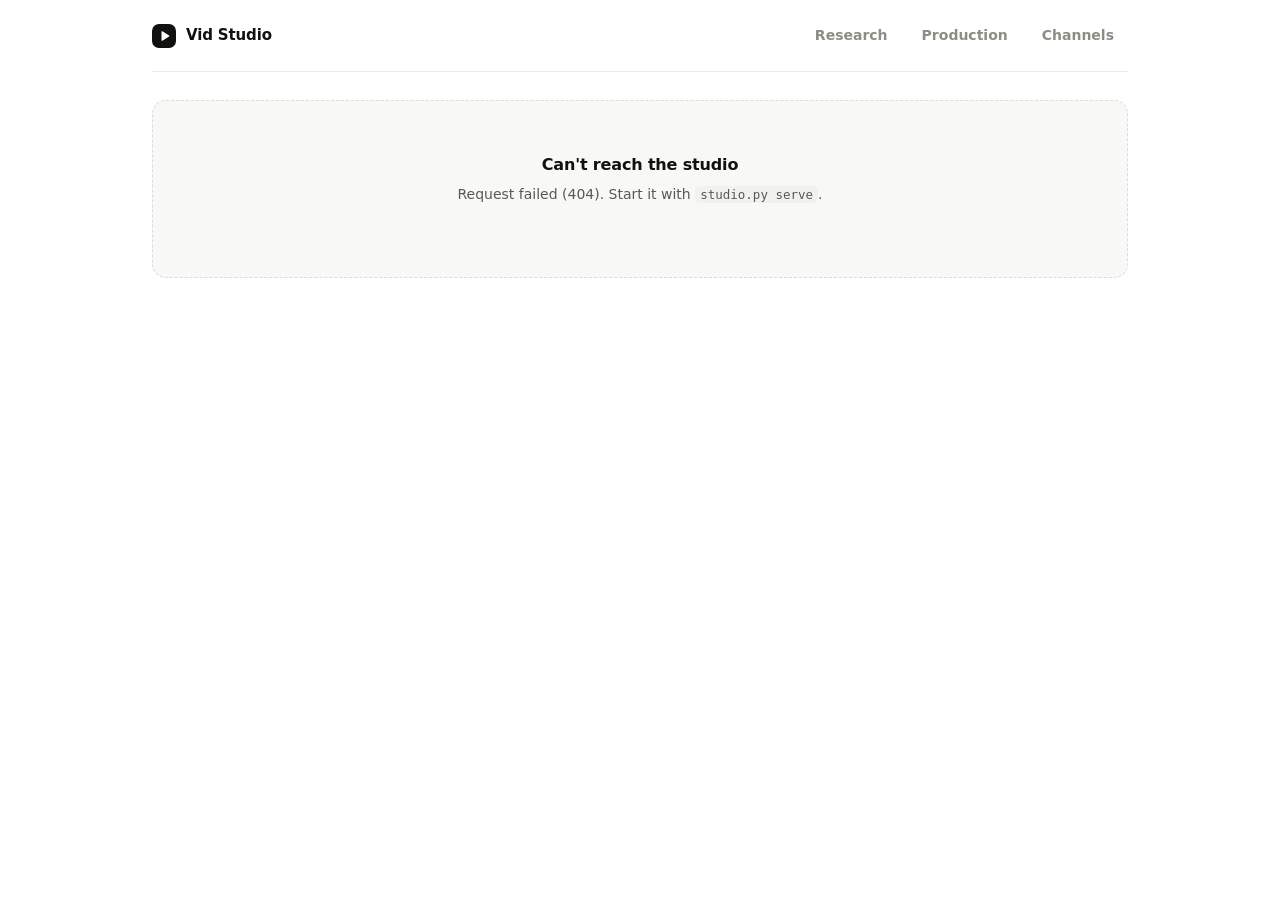
==== commit 086f7f27: "Give every scene a glass card and every photo a frame The flat editorial scenes read as slides, and " ====
--- a/skills/vid-studio/assets/ui/index.html
+++ b/skills/vid-studio/assets/ui/index.html
@@ -8,373 +8,196 @@
 @font-face { font-family: "Instrument Sans"; src: url(/fonts/instrument-sans.woff2) format("woff2"); font-weight: 400 700; font-display: swap; }
 @font-face { font-family: "IBM Plex Mono"; src: url(/fonts/ibm-plex-mono-400.woff2) format("woff2"); font-weight: 400; font-display: swap; }
 @font-face { font-family: "IBM Plex Mono"; src: url(/fonts/ibm-plex-mono-500.woff2) format("woff2"); font-weight: 500; font-display: swap; }
-
-/* ---------------------------------------------------------------- tokens: one neutral scale, one accent, light and dark */
 :root {
   color-scheme: light;
-  --bg: #ffffff; --bg-subtle: #fafafa; --surface: #f4f4f5; --surface-2: #ececee; --raised: #ffffff;
-  --line: #ebebed; --line-2: #dfdfe2; --line-3: #c9c9ce;
-  --ink: #18181b; --ink-2: #55555e; --ink-3: #8b8b94;
-  --primary: #18181b; --primary-hover: #34343a; --primary-ink: #ffffff;
-  --accent: #4f46e5; --accent-ink: #ffffff; --accent-bg: #eef0fe; --accent-line: #c9cdfb;
-  --success: #15803d; --success-bg: #ebf8f0; --warn: #b45309; --warn-bg: #fff8eb; --warn-line: #f2cf8d;
-  --danger: #dc2626; --danger-bg: #fdf0f0; --violet-bg: #f3effe; --hl-bg: #fff3c4; --hl-line: #e8b73f;
-  --focus: var(--accent); --ring: 0 0 0 3px rgba(79,70,229,.18);
-  --radius-sm: 6px; --radius: 8px; --radius-lg: 12px;
-  --shadow-xs: 0 1px 1px rgba(24,24,27,.04);
-  --shadow-sm: 0 1px 2px rgba(24,24,27,.05), 0 1px 1px rgba(24,24,27,.03);
-  --shadow: 0 1px 2px rgba(24,24,27,.06), 0 8px 24px rgba(24,24,27,.08);
-  --shadow-lg: 0 0 0 1px rgba(24,24,27,.05), 0 24px 64px rgba(24,24,27,.18);
+  --bg: #ffffff; --surface: #f8f8f6; --surface-2: #f1f1ee; --line: #ebebe8; --line-2: #dddcd8;
+  --ink: #111110; --ink-2: #5a5853; --ink-3: #8f8c86;
+  --primary: #111110; --primary-ink: #ffffff; --danger: #c2410c; --focus: #2563eb;
+  --radius: 10px;
   --sans: "Instrument Sans", "Aptos", system-ui, -apple-system, "Segoe UI", sans-serif;
   --mono: "IBM Plex Mono", "Cascadia Mono", ui-monospace, Menlo, Consolas, monospace;
-  --sidebar: 236px;
-}
-:root[data-theme="dark"] { color-scheme: dark;
-  --bg: #111113; --bg-subtle: #0c0c0e; --surface: #1b1b1e; --surface-2: #242428; --raised: #18181b;
-  --line: #26262b; --line-2: #313137; --line-3: #45454d;
-  --ink: #ececef; --ink-2: #a3a3ad; --ink-3: #74747e;
-  --primary: #ececef; --primary-hover: #d0d0d6; --primary-ink: #111113;
-  --accent: #8b93ff; --accent-ink: #111113; --accent-bg: rgba(139,147,255,.12); --accent-line: rgba(139,147,255,.35);
-  --success: #4ade80; --success-bg: rgba(74,222,128,.1); --warn: #fbbf24; --warn-bg: rgba(251,191,36,.08); --warn-line: rgba(251,191,36,.35);
-  --danger: #f87171; --danger-bg: rgba(248,113,113,.1); --violet-bg: rgba(167,139,250,.12); --hl-bg: rgba(250,204,21,.16); --hl-line: #d4a72c;
-  --ring: 0 0 0 3px rgba(139,147,255,.25);
-  --shadow-xs: none; --shadow-sm: 0 1px 2px rgba(0,0,0,.4); --shadow: 0 1px 2px rgba(0,0,0,.5), 0 12px 32px rgba(0,0,0,.4); --shadow-lg: 0 0 0 1px rgba(255,255,255,.06), 0 24px 64px rgba(0,0,0,.6);
-}
-@media (prefers-color-scheme: dark) { :root:not([data-theme="light"]) { color-scheme: dark;
-  --bg: #111113; --bg-subtle: #0c0c0e; --surface: #1b1b1e; --surface-2: #242428; --raised: #18181b;
-  --line: #26262b; --line-2: #313137; --line-3: #45454d;
-  --ink: #ececef; --ink-2: #a3a3ad; --ink-3: #74747e;
-  --primary: #ececef; --primary-hover: #d0d0d6; --primary-ink: #111113;
-  --accent: #8b93ff; --accent-ink: #111113; --accent-bg: rgba(139,147,255,.12); --accent-line: rgba(139,147,255,.35);
-  --success: #4ade80; --success-bg: rgba(74,222,128,.1); --warn: #fbbf24; --warn-bg: rgba(251,191,36,.08); --warn-line: rgba(251,191,36,.35);
-  --danger: #f87171; --danger-bg: rgba(248,113,113,.1); --violet-bg: rgba(167,139,250,.12); --hl-bg: rgba(250,204,21,.16); --hl-line: #d4a72c;
-  --ring: 0 0 0 3px rgba(139,147,255,.25);
-  --shadow-xs: none; --shadow-sm: 0 1px 2px rgba(0,0,0,.4); --shadow: 0 1px 2px rgba(0,0,0,.5), 0 12px 32px rgba(0,0,0,.4); --shadow-lg: 0 0 0 1px rgba(255,255,255,.06), 0 24px 64px rgba(0,0,0,.6);
-} }
-
-/* ---------------------------------------------------------------- base */
+  --shadow: 0 1px 2px rgba(17,17,16,.06), 0 8px 24px rgba(17,17,16,.06);
+}
 * { box-sizing: border-box; }
 [hidden] { display: none !important; }
 html { -webkit-text-size-adjust: 100%; background: var(--bg); }
-body { margin: 0; background: var(--bg); color: var(--ink); font: 13.5px/1.55 var(--sans); -webkit-font-smoothing: antialiased; font-synthesis: none; }
+body { margin: 0; background: var(--bg); color: var(--ink); font: 14px/1.55 var(--sans); -webkit-font-smoothing: antialiased; font-synthesis: none; }
 a { color: inherit; }
 button, input, textarea, select { font: inherit; color: inherit; }
 :focus-visible { outline: 2px solid var(--focus); outline-offset: 2px; border-radius: 6px; }
-::selection { background: var(--accent-bg); }
-code { font: 12px var(--mono); background: var(--surface); border: 1px solid var(--line); border-radius: 5px; padding: 0 4px; }
-.muted { color: var(--ink-3); }
-.muted.small, .small { font-size: 12.5px; }
-.warn { color: var(--danger); }
-.inline { display: flex; gap: 8px; align-items: center; flex-wrap: wrap; }
-.loading { color: var(--ink-3); padding: 96px 0; text-align: center; }
-
-/* ---------------------------------------------------------------- shell: sidebar + main */
-.shell { display: grid; grid-template-columns: var(--sidebar) minmax(0, 1fr); min-height: 100vh; background: linear-gradient(to right, var(--bg-subtle) calc(var(--sidebar) - 1px), var(--line) calc(var(--sidebar) - 1px), var(--line) var(--sidebar), var(--bg) var(--sidebar)); }
-.sidebar { position: sticky; top: 0; height: 100vh; display: flex; flex-direction: column; gap: 22px; padding: 16px 12px; background: var(--bg-subtle); border-right: 1px solid var(--line); overflow-y: auto; }
-.main { background: var(--bg); }
-.brand { display: flex; align-items: center; gap: 9px; padding: 4px 8px; font-weight: 650; font-size: 14px; letter-spacing: -.01em; text-decoration: none; }
-.brand svg { width: 22px; height: 22px; flex: none; }
-.brand svg rect { fill: var(--ink); } .brand svg path { fill: var(--bg); }
-.side-label { font-size: 11.5px; font-weight: 600; color: var(--ink-3); padding: 0 10px; margin: 0 0 4px; letter-spacing: .01em; }
-.global-tabs { display: grid; gap: 1px; }
-.global-tabs a, .side-link, .menu-item { display: flex; align-items: center; gap: 10px; height: 32px; padding: 0 10px; border: 0; border-radius: 7px; background: transparent; color: var(--ink-2); text-decoration: none; font-size: 13.5px; font-weight: 550; cursor: pointer; width: 100%; text-align: left; white-space: nowrap; }
-.global-tabs a svg, .side-link svg, .menu-item svg { width: 16px; height: 16px; flex: none; color: var(--ink-3); }
-.global-tabs a:hover, .side-link:hover, .menu-item:hover { background: var(--surface); color: var(--ink); }
-.global-tabs a.on, .menu-item.on { background: var(--surface-2); color: var(--ink); }
-.global-tabs a.on svg, .menu-item.on svg { color: var(--ink); }
-.research-context { display: grid; gap: 1px; }
-.switcher { display: grid; gap: 1px; }
-.menu-item .name { flex: 1; min-width: 0; overflow: hidden; text-overflow: ellipsis; }
-.menu-item .muted { font-size: 11.5px; }
-.menu-item .dot { width: 6px; height: 6px; border-radius: 50%; background: var(--accent); flex: none; }
-.project-dot { width: 16px; height: 16px; border-radius: 5px; flex: none; display: grid; place-items: center; font: 600 10px/1 var(--sans); color: var(--ink-2); background: var(--surface-2); border: 1px solid var(--line-2); }
-.menu-item.on .project-dot { background: var(--ink); color: var(--bg); border-color: var(--ink); }
-.sidebar-foot { margin-top: auto; display: grid; gap: 1px; padding-top: 12px; border-top: 1px solid var(--line); }
-.theme-seg { display: flex; gap: 2px; padding: 2px; margin: 8px 6px 0; background: var(--surface); border: 1px solid var(--line); border-radius: 8px; }
-.theme-seg button { flex: 1; height: 24px; border: 0; border-radius: 6px; background: transparent; color: var(--ink-3); cursor: pointer; display: grid; place-items: center; }
-.theme-seg button svg { width: 14px; height: 14px; }
-.theme-seg button.on { background: var(--raised); color: var(--ink); box-shadow: var(--shadow-sm); }
-.main { min-width: 0; }
-.wrap { max-width: 1180px; margin: 0 auto; padding: 32px 44px 140px; }
-
-/* ---------------------------------------------------------------- page header, tabs, sections */
-.head { display: flex; justify-content: space-between; gap: 24px; flex-wrap: wrap; align-items: flex-start; margin-bottom: 26px; }
-h1 { font-size: 24px; line-height: 1.2; font-weight: 650; letter-spacing: -.025em; margin: 0; }
-h2 { font-size: 15px; font-weight: 650; letter-spacing: -.01em; margin: 0; }
-.lede { color: var(--ink-2); margin: 6px 0 0; max-width: 620px; font-size: 13.5px; }
-.head-actions { display: flex; flex-direction: column; align-items: flex-end; gap: 8px; }
-.project-head .head-actions { min-width: 300px; }
-.project-head .head-actions.placeholder { visibility: hidden; }
-.link-btn { border: 0; background: none; padding: 0; font: inherit; color: var(--ink-2); cursor: pointer; text-decoration: underline; text-decoration-color: var(--line-3); text-underline-offset: 3px; }
+::selection { background: #dbe7fb; }
+.wrap { max-width: 1040px; margin: 0 auto; padding: 0 32px 140px; }
+
+.topbar { display: flex; align-items: center; justify-content: space-between; gap: 20px; min-height: 72px; border-bottom: 1px solid var(--line); margin-bottom: 28px; }
+.global-tabs { display:flex; gap:6px; align-self:stretch; }
+.global-tabs a { display:flex; align-items:center; gap:7px; padding:0 14px; text-decoration:none; color:var(--ink-3); font-size:14px; font-weight:600; }
+.global-tabs a.on { color:var(--ink); box-shadow:inset 0 -2px 0 var(--ink); }
+.research-context { display:flex; align-items:center; justify-content:space-between; gap:12px; margin-bottom:28px; }
+.research-context[hidden], #settings-btn[hidden] { display:none; }
+.flow-note { display:flex; flex-wrap:wrap; gap:8px 14px; align-items:center; margin:0 0 28px; padding:14px 16px; border:1px solid var(--line); border-radius:10px; background:var(--surface); font-size:13px; color:var(--ink-2); }
+.flow-note a { font-weight:600; text-underline-offset:3px; }
+.board-filters { display:flex; gap:8px; flex-wrap:wrap; }
+.card-origin { display:flex; flex-wrap:wrap; gap:5px 10px; margin-top:10px; font-size:12px; color:var(--ink-3); }
+.card-origin a, .item.card .meta a { color: inherit; text-decoration: none; }
+.card-origin a:hover, .item.card .meta a:hover { text-decoration: underline; text-underline-offset: 3px; }
+.card-origin a[title="Source story"] { overflow: hidden; text-overflow: ellipsis; white-space: nowrap; max-width: 100%; }
+@media(max-width:700px) { .topbar { gap:8px; flex-wrap:wrap; padding-top:14px; } .global-tabs { min-height:48px; width:100%; } .global-tabs a { flex:1; justify-content:center; padding:0 8px; } }
+.brand { display: flex; align-items: center; gap: 10px; font-weight: 650; font-size: 15px; letter-spacing: -.01em; text-decoration: none; }
+.brand svg { width: 24px; height: 24px; }
+.topbar-left { display: flex; align-items: center; gap: 10px; min-width: 0; }
+.slash { color: var(--line-2); font-size: 20px; font-weight: 300; }
+.switcher { position: relative; }
+.switch-btn { display: inline-flex; align-items: center; gap: 6px; height: 32px; padding: 0 8px 0 10px; border: 0; border-radius: 8px; background: transparent; font-weight: 600; font-size: 14px; cursor: pointer; max-width: 260px; }
+.switch-btn:hover { background: var(--surface-2); }
+.switch-btn svg { width: 14px; height: 14px; color: var(--ink-3); flex: none; }
+.menu { position: absolute; top: 38px; left: 0; z-index: 20; min-width: 260px; background: var(--bg); border: 1px solid var(--line); border-radius: 12px; box-shadow: var(--shadow); padding: 6px; }
+.menu-label { font-size: 12.5px; color: var(--ink-3); padding: 8px 10px 4px; }
+.menu-item { display: flex; align-items: center; justify-content: space-between; gap: 10px; width: 100%; padding: 8px 10px; border: 0; border-radius: 8px; background: transparent; text-decoration: none; font-size: 13.5px; font-weight: 550; cursor: pointer; text-align: left; }
+.menu-item:hover { background: var(--surface); }
+.menu-item.on { background: var(--surface-2); }
+button.menu-item { justify-content: flex-start; color: var(--ink-2); margin-top: 4px; }
+button.menu-item svg { width: 14px; height: 14px; }
+
+
+.head { display: flex; justify-content: space-between; gap: 24px; flex-wrap: wrap; align-items: flex-end; margin-bottom: 32px; }
+h1 { font-size: 34px; line-height: 1.1; font-weight: 650; letter-spacing: -.035em; margin: 0; }
+.lede { color: var(--ink-2); margin: 10px 0 0; max-width: 560px; font-size: 15px; }
+.head-actions { display: flex; flex-direction: column; align-items: flex-end; gap: 10px; }
+.link-btn { border: 0; background: none; padding: 0; font: inherit; color: var(--ink-2); cursor: pointer; text-decoration: underline; text-decoration-color: var(--line-2); text-underline-offset: 3px; }
 .link-btn:hover { color: var(--ink); text-decoration-color: currentColor; }
-.run-status { font-size: 12px; color: var(--ink-3); display: flex; align-items: center; gap: 6px; flex-wrap: wrap; justify-content: flex-end; }
-.run-status .dot { width: 6px; height: 6px; border-radius: 50%; background: var(--success); }
-.run-status .dot.idle { background: var(--line-3); }
-.run-status .dot.running { background: var(--accent); animation: pulse 1.2s infinite; }
+.run-status { font-size: 12.5px; color: var(--ink-3); display: flex; align-items: center; gap: 6px; }
+.run-status .dot { width: 6px; height: 6px; border-radius: 50%; background: #16a34a; }
+.run-status .dot.idle { background: var(--line-2); }
+.run-status .dot.running { background: #2563eb; animation: pulse 1.2s infinite; }
 @keyframes pulse { 50% { opacity: .3; } }
-.tabs { display: flex; gap: 22px; border-bottom: 1px solid var(--line); margin-bottom: 28px; overflow-x: auto; overflow-y: hidden; scrollbar-width: none; }
-.tabs::-webkit-scrollbar { display: none; }
-.tabs a { position: relative; display: flex; align-items: center; gap: 7px; height: 38px; font-size: 13px; font-weight: 550; color: var(--ink-3); text-decoration: none; white-space: nowrap; }
-.tabs a svg { width: 15px; height: 15px; }
-.tabs a:hover { color: var(--ink); }
-.tabs a.on { color: var(--ink); box-shadow: inset 0 -2px 0 var(--ink); }
-.tabs .count { font: 500 11px/1 var(--mono); color: var(--ink-3); background: var(--surface); border: 1px solid var(--line); border-radius: 5px; padding: 2px 5px; }
-.tabs .count:empty { display: none; }
-.section-head { display: flex; justify-content: space-between; align-items: flex-end; gap: 16px; flex-wrap: wrap; margin-bottom: 14px; }
-.section-head p { margin: 3px 0 0; color: var(--ink-3); max-width: 640px; font-size: 13px; }
-.label-row { display: flex; align-items: center; gap: 8px; font-size: 12.5px; font-weight: 600; color: var(--ink-2); margin-bottom: 8px; }
-.back { display: inline-flex; align-items: center; gap: 6px; color: var(--ink-3); text-decoration: none; font-size: 12.5px; font-weight: 550; margin-bottom: 14px; }
-.back:hover { color: var(--ink); }
-.back svg { width: 14px; height: 14px; }
-
-/* ---------------------------------------------------------------- buttons and controls */
-.btn { display: inline-flex; align-items: center; justify-content: center; gap: 7px; height: 32px; padding: 0 12px; border-radius: var(--radius); border: 1px solid var(--line-2); background: var(--raised); color: var(--ink); font-weight: 600; font-size: 13px; cursor: pointer; white-space: nowrap; text-decoration: none; box-shadow: var(--shadow-xs); transition: background .12s, border-color .12s, opacity .12s, box-shadow .12s; }
-.btn:hover { background: var(--surface); border-color: var(--line-3); }
-.btn.primary { background: var(--primary); color: var(--primary-ink); border-color: var(--primary); box-shadow: var(--shadow-sm); }
-.btn.primary:hover { background: var(--primary-hover); border-color: var(--primary-hover); }
-.btn.ghost { border-color: transparent; background: transparent; color: var(--ink-2); box-shadow: none; }
-.btn.ghost:hover { background: var(--surface); color: var(--ink); }
+
+.btn { display: inline-flex; align-items: center; justify-content: center; gap: 7px; height: 36px; padding: 0 14px; border-radius: 8px; border: 1px solid var(--line-2); background: var(--bg); font-weight: 600; font-size: 13px; cursor: pointer; white-space: nowrap; text-decoration: none; transition: background .12s, border-color .12s, opacity .12s; }
+.btn:hover { background: var(--surface); border-color: #cfcdc8; }
+.btn.primary { background: var(--primary); color: var(--primary-ink); border-color: var(--primary); box-shadow: 0 1px 2px rgba(0,0,0,.12); }
+.btn.primary:hover { background: #2a2a28; }
+.btn.ghost { border-color: transparent; background: transparent; color: var(--ink-2); }
+.btn.ghost:hover { background: var(--surface-2); color: var(--ink); }
 .btn.danger { background: var(--danger); border-color: var(--danger); color: #fff; }
 .btn.danger:hover { opacity: .9; background: var(--danger); }
-.btn.small { height: 28px; padding: 0 10px; font-size: 12.5px; gap: 6px; }
-.btn:disabled, .btn[disabled] { opacity: .45; cursor: default; pointer-events: none; }
+.btn.small { height: 30px; padding: 0 10px; font-size: 12.5px; }
+.btn:disabled { opacity: .4; cursor: default; }
 .btn svg, .icon-btn svg { width: 15px; height: 15px; flex: none; }
-.btn.small svg { width: 14px; height: 14px; }
-.icon-btn { width: 30px; height: 30px; display: grid; place-items: center; border-radius: 7px; border: 0; background: transparent; color: var(--ink-3); cursor: pointer; transition: background .12s, color .12s; }
-.icon-btn:hover { background: var(--surface); color: var(--ink); }
-.icon-btn.delete:hover { color: var(--danger); background: var(--danger-bg); }
-.text-btn { border: 0; background: none; color: var(--ink-3); font-size: 12.5px; padding: 10px 2px; cursor: pointer; }
-.text-btn:hover { color: var(--ink); text-decoration: underline; text-underline-offset: 3px; }
-.danger-text:hover { color: var(--danger); }
-.chips { display: flex; gap: 6px; flex-wrap: wrap; margin-bottom: 18px; }
-.chip { border: 1px solid transparent; background: transparent; border-radius: 7px; height: 28px; padding: 0 10px; font-size: 12.5px; font-weight: 600; color: var(--ink-2); cursor: pointer; display: inline-flex; align-items: center; gap: 6px; }
-.chip:hover { background: var(--surface); color: var(--ink); }
-.chip.on { background: var(--surface-2); color: var(--ink); }
-.chip .n { font: 500 11px var(--mono); color: var(--ink-3); }
-.chip.small { height: 26px; padding: 0 9px; font-size: 12px; border-color: var(--line-2); background: var(--raised); }
-.toggle-chips, .ask-chips { display: flex; flex-wrap: wrap; gap: 6px; }
-.toggle-chips .chip { border-color: var(--line-2); }
-.toggle-chips .chip.on { background: var(--ink); color: var(--bg); border-color: var(--ink); }
-.seg { display: inline-flex; flex-wrap: wrap; background: var(--surface); border: 1px solid var(--line); border-radius: 8px; padding: 2px; gap: 1px; }
-.seg button { height: 26px; padding: 0 10px; border: 0; border-radius: 6px; background: transparent; font-size: 12.5px; font-weight: 600; color: var(--ink-3); cursor: pointer; }
-.seg button:hover { color: var(--ink); }
-.seg button.on { background: var(--raised); color: var(--ink); box-shadow: var(--shadow-sm); }
-.stage-seg { display: flex; }
-.stage-seg button { flex: 1; }
-.tag { display: inline-flex; align-items: center; height: 22px; background: var(--surface); border: 1px solid var(--line); border-radius: 6px; padding: 0 7px; font-size: 12px; font-weight: 550; color: var(--ink-2); text-decoration: none; }
-.tags { display: flex; gap: 6px; flex-wrap: wrap; margin-bottom: 8px; }
-.tag.script { background: transparent; border-color: var(--line-2); }
-.tag.script:hover { border-color: var(--line-3); color: var(--ink); }
-.tag.removable { height: 26px; padding: 0 2px 0 9px; gap: 2px; }
-.tag.removable .icon-btn { width: 22px; height: 22px; border-radius: 5px; }
-.tag.removable .icon-btn svg { width: 12px; height: 12px; }
-.topic-links { display: flex; flex-wrap: wrap; gap: 6px; }
-.pill { font: 500 11px/1 var(--mono); background: var(--surface); border: 1px solid var(--line); border-radius: 5px; padding: 2px 5px; color: var(--ink-2); white-space: nowrap; }
-.pill.ok { background: var(--success-bg); border-color: transparent; color: var(--success); }
-.badge { font: 600 10.5px/1 var(--sans); color: var(--accent-ink); background: var(--accent); border-radius: 99px; padding: 3px 7px; }
-.check { width: 16px; height: 16px; margin: 3px 0 0; accent-color: var(--ink); cursor: pointer; flex: none; }
-.check-label { display: inline-flex; align-items: center; gap: 7px; font-size: 13px; color: var(--ink-2); cursor: pointer; }
-.check-label input { accent-color: var(--ink); }
-
-/* inputs share one look */
-.field { display: block; margin-bottom: 14px; }
-.field > span { display: block; font-size: 12.5px; font-weight: 600; margin-bottom: 6px; color: var(--ink); }
-.field small { display: block; color: var(--ink-3); margin-top: 6px; font-size: 12px; }
-.field input, .field textarea, .field select, .time-input, .font-select, .text-input, .text-area, .code-input, .url-input, .topic-select, .ask textarea {
-  width: 100%; height: 34px; border: 1px solid var(--line-2); border-radius: var(--radius); padding: 0 10px; background: var(--raised); color: var(--ink); font-size: 13px; box-shadow: var(--shadow-xs); transition: border-color .12s, box-shadow .12s; }
-.field textarea, .text-area, .code-input, .ask textarea { height: auto; min-height: 76px; padding: 8px 10px; resize: vertical; line-height: 1.55; }
-.text-area.mono, .code-input { font: 12.5px/1.6 var(--mono); }
-.field input:focus, .field textarea:focus, .field select:focus, .time-input:focus, .font-select:focus, .text-input:focus, .text-area:focus, .code-input:focus, .url-input:focus, .topic-select:focus, .ask textarea:focus { outline: none; border-color: var(--accent); box-shadow: var(--ring); }
-.field input::placeholder, .field textarea::placeholder, .text-input::placeholder, .text-area::placeholder { color: var(--ink-3); }
-.font-select { max-width: 340px; }
-.field select, .font-select, .topic-select { appearance: none; padding-right: 30px; cursor: pointer; background-image: url("data:image/svg+xml,%3Csvg xmlns='http://www.w3.org/2000/svg' width='12' height='12' viewBox='0 0 24 24' fill='none' stroke='%238b8b94' stroke-width='2'%3E%3Cpath d='m6 9 6 6 6-6'/%3E%3C/svg%3E"); background-repeat: no-repeat; background-position: right 10px center; }
-.topic-select { width: auto; font-weight: 550; max-width: 100%; }
-.url-input { height: 30px; font-size: 12.5px; flex: 1; min-width: 0; }
-.time-input { width: 150px; font-family: var(--mono); }
-.slider { display: flex; align-items: center; gap: 12px; }
-.slider input, .tone input, .scrub { flex: 1; accent-color: var(--ink); }
-.slider output { font: 500 12px var(--mono); color: var(--ink-2); min-width: 64px; text-align: right; }
-
-/* ---------------------------------------------------------------- lists: one bordered group, hairlines between rows */
-.list { display: grid; border: 1px solid var(--line); border-radius: var(--radius-lg); background: var(--raised); overflow: hidden; box-shadow: var(--shadow-xs); }
-.item { display: flex; gap: 14px; align-items: flex-start; padding: 14px 16px 14px 18px; background: transparent; transition: background .12s; position: relative; }
-.list > .item + .item { border-top: 1px solid var(--line); }
+.icon-btn { width: 32px; height: 32px; display: grid; place-items: center; border-radius: 7px; border: 0; background: transparent; color: var(--ink-3); cursor: pointer; transition: background .12s, color .12s; }
+.icon-btn:hover { background: var(--surface-2); color: var(--ink); }
+
+.tabs { display: flex; gap: 4px; border-bottom: 1px solid var(--line); margin-bottom: 36px; overflow-x: auto; overflow-y: hidden; scrollbar-width: none; }
+.tabs::-webkit-scrollbar { display: none; }
+.tabs a { position: relative; display: flex; align-items: center; gap: 7px; padding: 0 4px; margin-right: 18px; height: 42px; font-size: 13.5px; font-weight: 550; color: var(--ink-3); text-decoration: none; white-space: nowrap; }
+.tabs a:hover { color: var(--ink); }
+.tabs a.on { color: var(--ink); box-shadow: inset 0 -1.5px 0 var(--ink); }
+.tabs .count { font: 500 11px/1 var(--mono); color: var(--ink-3); background: var(--surface-2); border-radius: 5px; padding: 3px 5px; }
+.tabs .count:empty { display: none; }
+
+.section-head { display: flex; justify-content: space-between; align-items: flex-start; gap: 16px; flex-wrap: wrap; margin-bottom: 22px; }
+h2 { font-size: 19px; font-weight: 650; letter-spacing: -.02em; margin: 0; }
+.section-head p { margin: 4px 0 0; color: var(--ink-2); max-width: 620px; }
+
+.list { display: grid; gap: 8px; }
+.item { display: flex; gap: 14px; align-items: flex-start; padding: 16px 16px 16px 20px; border: 1px solid var(--line); border-radius: 12px; background: var(--bg); transition: border-color .12s; }
 .item[data-card] { cursor: pointer; }
-.item[data-card]:hover { background: var(--bg-subtle); }
-.item[data-card]:focus-visible { outline-offset: -2px; border-radius: 0; }
-.item.is-selected, .item.is-selected:hover { background: var(--accent-bg); }
-.item.is-selected::before { content: ""; position: absolute; left: 0; top: 0; bottom: 0; width: 2px; background: var(--accent); }
+.item[data-card]:hover { border-color: #cfcdc8; }
+.item[data-card]:focus-visible { outline-offset: 1px; border-radius: 12px; }
+.item.is-selected, .item.is-selected:hover { border-color: var(--ink); }
 .item .body { flex: 1; min-width: 0; }
-.item h3 { font-size: 14px; font-weight: 600; margin: 0; letter-spacing: -.01em; line-height: 1.4; }
+.item h3 { font-size: 15px; font-weight: 600; margin: 0; letter-spacing: -.012em; line-height: 1.4; }
 .item h3 a { text-decoration: none; }
 .item h3 a:hover { text-decoration: underline; text-underline-offset: 3px; }
-.item p { margin: 3px 0 0; color: var(--ink-2); max-width: 720px; overflow-wrap: anywhere; font-size: 13px; }
-.item .tools { flex: none; display: flex; gap: 4px; align-items: center; margin: -4px -6px 0 0; opacity: 0; transition: opacity .12s; }
+.item p { margin: 4px 0 0; color: var(--ink-2); max-width: 700px; overflow-wrap: anywhere; }
+.item .tools { flex: none; display: flex; gap: 6px; align-items: center; margin: -4px -6px 0 0; opacity: 0; transition: opacity .12s; }
 .item:hover .tools, .item:focus-within .tools, .item.suggestion .tools, .item.is-dismissed .tools { opacity: 1; }
 @media (hover: none) { .item .tools { opacity: 1; } }
 .item .tools .icon-btn { width: 28px; height: 28px; }
 .item .tools .btn.small { height: 28px; }
-.meta { font-size: 12px; color: var(--ink-3); margin-top: 6px; }
-.meta-link { color: inherit; text-decoration: none; }
-.meta-link:hover { color: var(--ink); text-decoration: underline; text-underline-offset: 3px; }
-.suggestions { margin-bottom: 24px; }
-.suggestions .list { border-color: var(--accent-line); }
-.item.suggestion { background: var(--accent-bg); }
-.dismissed { margin-top: 18px; color: var(--ink-3); font-size: 12.5px; }
-.dismissed summary { cursor: pointer; }
-.dismissed-row { display: flex; align-items: center; justify-content: space-between; padding: 6px 0; border-bottom: 1px solid var(--line); }
-.finding.is-dismissed { opacity: .5; cursor: default; }
-.finding .check { margin-top: 2px; }
-.finding-meta { display: flex; flex-wrap: wrap; align-items: center; gap: 4px 0; margin-top: 6px; font-size: 12px; color: var(--ink-3); }
-.finding-meta > span + span::before { content: "·"; margin: 0 6px; }
-.finding-meta .links a { color: var(--ink-2); text-decoration: none; }
-.finding-meta .links a + a::before { content: ", "; color: var(--ink-3); }
-.finding-meta .links a:hover { color: var(--ink); text-decoration: underline; text-underline-offset: 3px; }
-.finding-meta .links a.mine { color: var(--ink); font-weight: 600; }
-.sources { margin-top: 12px; background: var(--bg-subtle); border: 1px solid var(--line); border-radius: var(--radius); }
-.sources summary { padding: 8px 12px; cursor: pointer; font-size: 12.5px; font-weight: 600; list-style: none; display: flex; gap: 8px; align-items: center; min-width: 0; }
+.icon-btn.delete:hover { color: var(--danger); background: #fdf1ec; }
+.meta { font-size: 12.5px; color: var(--ink-3); margin-top: 8px; }
+.muted { color: var(--ink-3); }
+
+.chips { display: flex; gap: 6px; flex-wrap: wrap; margin-bottom: 22px; }
+.chip { border: 1px solid transparent; background: transparent; border-radius: 8px; height: 32px; padding: 0 12px; font-size: 13px; font-weight: 600; color: var(--ink-2); cursor: pointer; display: inline-flex; align-items: center; gap: 6px; }
+.chip:hover { background: var(--surface-2); color: var(--ink); }
+.chip.on { background: var(--surface-2); color: var(--ink); border-color: var(--line); }
+.chip .n { font: 500 11px var(--mono); color: var(--ink-3); }
+.tags { display: flex; gap: 6px; flex-wrap: wrap; margin-bottom: 8px; }
+.tag { display: inline-flex; align-items: center; height: 22px; background: var(--surface-2); border-radius: 6px; padding: 0 8px; font-size: 12px; font-weight: 600; color: var(--ink-2); text-decoration: none; }
+.tag.script { background: transparent; border: 1px solid var(--line-2); }
+.tag.script:hover { border-color: var(--ink-3); color: var(--ink); }
+
+.check { width: 17px; height: 17px; margin: 3px 0 0; accent-color: var(--primary); cursor: pointer; flex: none; }
+.sources { margin-top: 14px; background: var(--surface); border: 1px solid var(--line); border-radius: var(--radius); }
+.sources summary { padding: 9px 14px; cursor: pointer; font-size: 13px; font-weight: 600; list-style: none; display: flex; gap: 8px; align-items: center; min-width: 0; }
 .sources summary::-webkit-details-marker { display: none; }
 .sources summary::before { content: ""; width: 6px; height: 6px; border-right: 1.5px solid var(--ink-3); border-bottom: 1.5px solid var(--ink-3); transform: rotate(-45deg); transition: transform .15s; flex: none; margin-right: 2px; }
 .sources[open] summary::before { transform: rotate(45deg); }
 .sources summary .pubs { font-weight: 400; color: var(--ink-3); overflow: hidden; text-overflow: ellipsis; white-space: nowrap; }
-.sources ul { margin: 0; padding: 0 12px 8px; list-style: none; }
-.sources li { padding: 6px 0; border-top: 1px solid var(--line); font-size: 12.5px; overflow-wrap: anywhere; }
+.sources ul { margin: 0; padding: 0 14px 10px; list-style: none; }
+.sources li { padding: 7px 0; border-top: 1px solid var(--line); font-size: 13px; overflow-wrap: anywhere; }
 .sources li a { font-weight: 550; text-decoration: none; }
 .sources li a:hover { text-decoration: underline; text-underline-offset: 3px; }
 .sources li span { color: var(--ink-3); }
-.empty { border: 1px dashed var(--line-2); border-radius: var(--radius-lg); padding: 48px 24px; text-align: center; background: var(--bg-subtle); }
-.empty h3 { margin: 0 0 6px; font-size: 15px; font-weight: 650; letter-spacing: -.01em; }
-.empty p { margin: 0 auto 18px; color: var(--ink-2); max-width: 420px; }
-.selection-bar { position: fixed; left: calc(50% + var(--sidebar) / 2); bottom: 24px; transform: translateX(-50%); width: min(520px, calc(100vw - 32px)); display: flex; align-items: center; justify-content: space-between; gap: 10px; padding: 6px 6px 6px 16px; background: var(--primary); color: var(--primary-ink); border-radius: 12px; box-shadow: var(--shadow); z-index: 10; font-weight: 550; }
-.selection-bar .btn { background: var(--primary-ink); color: var(--primary); border-color: var(--primary-ink); box-shadow: none; }
-.selection-bar .btn.ghost { background: transparent; color: inherit; opacity: .7; border-color: transparent; }
-.selection-bar .btn.ghost:hover { opacity: 1; }
-.flow-note { display: flex; flex-wrap: wrap; gap: 8px 14px; align-items: center; margin: 0 0 24px; padding: 12px 14px; border: 1px solid var(--line); border-radius: var(--radius-lg); background: var(--bg-subtle); font-size: 12.5px; color: var(--ink-2); }
-.flow-note a { font-weight: 600; text-underline-offset: 3px; }
-
-/* ---------------------------------------------------------------- production board */
-.board-filters { display: flex; gap: 8px; flex-wrap: wrap; }
-.board { display: grid; grid-template-columns: repeat(3, minmax(0, 1fr)); gap: 16px; align-items: start; }
-.column { display: grid; gap: 8px; align-content: start; min-height: 120px; padding: 10px; border-radius: var(--radius-lg); background: var(--bg-subtle); border: 1px solid var(--line); }
-.column .label-row { margin: 2px 4px 4px; }
-.column .label-row::before { content: ""; width: 7px; height: 7px; border-radius: 50%; background: var(--line-3); }
-.column:nth-child(2) .label-row::before { background: var(--warn); }
-.column:nth-child(3) .label-row::before { background: var(--success); }
-.col-empty { margin: 0; padding: 6px 6px 10px; }
-.item.card { padding: 12px; border: 1px solid var(--line); border-radius: 10px; background: var(--raised); box-shadow: var(--shadow-sm); gap: 12px; }
-.item.card:hover { border-color: var(--line-3); background: var(--raised); }
-.item.card h3 { font-size: 13.5px; }
-.item.card .meta { margin-top: 3px; }
-.card-poster { width: 38px; aspect-ratio: 9 / 16; object-fit: cover; border-radius: 5px; flex: none; background: var(--surface); }
-.card-origin { display: flex; flex-wrap: wrap; gap: 4px 10px; margin-top: 8px; font-size: 11.5px; color: var(--ink-3); align-items: center; }
-.card-origin a, .item.card .meta a { color: inherit; text-decoration: none; }
-.card-origin a:hover, .item.card .meta a:hover { text-decoration: underline; text-underline-offset: 3px; }
-.card-origin a[title="Source story"] { overflow: hidden; text-overflow: ellipsis; white-space: nowrap; max-width: 100%; }
-
-/* ---------------------------------------------------------------- story and script editor */
-.editor { display: grid; grid-template-columns: minmax(0, 1fr) 340px; gap: 36px; align-items: start; }
-.title-input { width: 100%; border: 0; background: transparent; font-size: 24px; font-weight: 650; letter-spacing: -.025em; padding: 2px 0; margin-bottom: 8px; border-radius: 6px; color: var(--ink); }
+
+.selection-bar { position: fixed; left: 50%; bottom: 24px; transform: translateX(-50%); width: min(520px, calc(100vw - 32px)); display: flex; align-items: center; justify-content: space-between; gap: 10px; padding: 8px 8px 8px 18px; background: var(--primary); color: var(--primary-ink); border-radius: 12px; box-shadow: 0 12px 32px rgba(0,0,0,.22); z-index: 10; font-weight: 550; }
+.selection-bar .btn { background: #fff; color: var(--ink); border-color: #fff; box-shadow: none; }
+.selection-bar .btn.ghost { background: transparent; color: #d4d4d0; border-color: transparent; }
+.selection-bar .btn.ghost:hover { color: #fff; background: rgba(255,255,255,.08); }
+
+.empty { border: 1px dashed var(--line-2); border-radius: 14px; padding: 52px 24px; text-align: center; background: var(--surface); }
+.empty h3 { margin: 0 0 6px; font-size: 16px; font-weight: 650; letter-spacing: -.01em; }
+.empty p { margin: 0 auto 20px; color: var(--ink-2); max-width: 420px; }
+
+/* script editor */
+.back { display: inline-flex; align-items: center; gap: 6px; color: var(--ink-3); text-decoration: none; font-size: 13px; font-weight: 550; margin-bottom: 20px; }
+.back:hover { color: var(--ink); }
+.back svg { width: 15px; height: 15px; }
+.editor { display: grid; grid-template-columns: minmax(0, 1fr) 320px; gap: 40px; align-items: start; }
+.title-input { width: 100%; border: 0; background: transparent; font-size: 30px; font-weight: 650; letter-spacing: -.035em; padding: 2px 0; margin-bottom: 16px; border-radius: 6px; }
 .title-input:focus { outline: none; }
-.script-meta { display: flex; flex-wrap: wrap; gap: 4px 18px; font-size: 12.5px; color: var(--ink-3); margin: 0 0 18px; }
-.script-meta a { color: var(--ink-2); text-underline-offset: 3px; }
-.subtabs { display: flex; gap: 12px; margin-bottom: 10px; flex-wrap: wrap; justify-content: space-between; align-items: center; }
-.subtabs > div { display: flex; gap: 4px; flex-wrap: wrap; align-items: center; }
-.doc-label { font-size: 12.5px; font-weight: 600; color: var(--ink-2); }
-.doc-tools { display: flex; align-items: center; gap: 6px; }
-.timing { font: 500 11px var(--mono); color: var(--ink-3); background: var(--surface); border: 1px solid var(--line); border-radius: 5px; padding: 1px 6px; margin-left: 6px; }
-textarea.doc, .md { display: block; width: 100%; height: max(480px, calc(100vh - 260px)); overflow: auto; scrollbar-gutter: stable; border: 1px solid var(--line); border-radius: var(--radius-lg); padding: 24px 28px; background: var(--raised); font: 15px/1.75 var(--sans); color: var(--ink); overflow-wrap: anywhere; box-shadow: var(--shadow-xs); }
+.subtabs { display: flex; gap: 12px; margin-bottom: 12px; flex-wrap: wrap; justify-content: space-between; align-items: center; }
+.subtabs > div { display: flex; gap: 4px; flex-wrap: wrap; }
+textarea.doc, .md { display: block; width: 100%; height: max(480px, calc(100vh - 300px)); overflow: auto; scrollbar-gutter: stable; border: 1px solid var(--line-2); border-radius: 12px; padding: 20px 22px; background: var(--bg); font: 15px/1.75 var(--sans); color: var(--ink); overflow-wrap: anywhere; }
 textarea.doc { resize: none; }
 textarea.doc::placeholder { color: var(--ink-3); }
-textarea.doc:focus { outline: none; border-color: var(--accent); box-shadow: var(--ring); }
 textarea.doc.short { height: 260px; }
 .md { cursor: text; }
 .md.beats-md { height: auto; min-height: 240px; overflow: visible; }
 .md > :first-child { margin-top: 0; }
 .md > :last-child { margin-bottom: 0; }
 .md h1, .md h2, .md h3, .md h4, .md h5, .md h6 { letter-spacing: -.02em; line-height: 1.3; margin: 1.6em 0 .5em; font-weight: 650; }
-.md h1 { font-size: 22px; } .md h2 { font-size: 18px; } .md h3 { font-size: 16px; } .md h4, .md h5, .md h6 { font-size: 15px; }
+.md h1 { font-size: 24px; } .md h2 { font-size: 19px; } .md h3 { font-size: 16.5px; } .md h4, .md h5, .md h6 { font-size: 15px; }
 .md p, .md ul, .md ol, .md blockquote, .md pre, .md table { margin: 0 0 1em; }
 .md ul, .md ol { padding-left: 22px; }
 .md li { margin: 3px 0; }
 .md li::marker { color: var(--ink-3); }
-.md blockquote { border-left: 2px solid var(--line-2); padding: 2px 0 2px 16px; color: var(--ink-2); }
+.md blockquote { border-left: 3px solid var(--line-2); padding: 2px 0 2px 16px; color: var(--ink-2); }
 .md hr { border: 0; border-top: 1px solid var(--line); margin: 1.6em 0; }
-.md a { color: var(--accent); text-underline-offset: 2px; }
-.md pre { background: var(--bg-subtle); border: 1px solid var(--line); border-radius: 10px; padding: 12px 14px; overflow-x: auto; }
-.md pre code { background: none; border: 0; padding: 0; font-size: 12.5px; }
-.md table { border-collapse: collapse; width: 100%; font-size: 13.5px; display: block; overflow-x: auto; }
+.md a { color: var(--focus); text-underline-offset: 2px; }
+.md pre { background: var(--surface); border: 1px solid var(--line); border-radius: 10px; padding: 12px 14px; overflow-x: auto; }
+.md pre code { background: none; padding: 0; font-size: 13px; }
+.md table { border-collapse: collapse; width: 100%; font-size: 14px; display: block; overflow-x: auto; }
 .md th, .md td { border: 1px solid var(--line); padding: 7px 10px; text-align: left; vertical-align: top; }
-.md th { background: var(--bg-subtle); font-weight: 600; }
-.md .cite { font-size: 10.5px; color: var(--ink-3); vertical-align: super; }
+.md th { background: var(--surface); font-weight: 600; }
+.md .cite { font-size: 11px; color: var(--ink-3); vertical-align: super; }
 .md-empty { color: var(--ink-3); }
 .md em { font-synthesis: style; }
-.md mark { background: var(--hl-bg); box-shadow: inset 0 -2px 0 var(--hl-line); color: inherit; border-radius: 2px; cursor: pointer; }
-.md mark.flash { background: var(--hl-line); }
-.beats-md h2 { font-size: 16px; padding-top: 1.1em; border-top: 1px solid var(--line); }
-.beats-md > h2:first-child { border-top: 0; padding-top: 0; }
-.beats-md .cue { display: inline-flex; gap: 8px; align-items: baseline; font: 12px/1.6 var(--mono); color: var(--ink-2); background: var(--surface); border-radius: 5px; padding: 1px 8px; margin: 3px 0; }
-.beats-md .cue b { flex: none; white-space: nowrap; font-weight: 600; font-size: 10px; text-transform: uppercase; letter-spacing: .05em; color: var(--ink-3); }
-.beats-md .cue-text { background: var(--accent-bg); }
-.beats-md .cue-note { background: transparent; border: 1px dashed var(--line-2); }
-.beats-md .cue-image { background: var(--violet-bg); }
-.beats-md .cue-source { background: var(--success-bg); }
-.beats-md .cue-duration, .beats-md .cue-say { background: transparent; border: 1px solid var(--line-2); }
-.banner { display: flex; gap: 12px; align-items: center; justify-content: space-between; flex-wrap: wrap; border: 1px solid var(--warn-line); background: var(--warn-bg); border-radius: 10px; padding: 10px 14px; margin-bottom: 14px; font-size: 13px; }
+textarea.doc:focus { outline: none; border-color: #c9c7c2; box-shadow: 0 0 0 4px var(--surface-2); }
+.doc-tools { display: flex; align-items: center; gap: 8px; }
+.doc-tools .btn.small { height: 32px; }
+.banner { display: flex; gap: 12px; align-items: center; justify-content: space-between; flex-wrap: wrap; border: 1px solid #f1d8a8; background: #fff8eb; border-radius: 10px; padding: 10px 14px; margin-bottom: 14px; font-size: 13px; }
 .side { position: sticky; top: 24px; }
-.side-actions { display: grid; gap: 8px; margin: 2px 0 24px; }
-.side-actions .btn { height: 36px; }
+.side-actions { display: grid; gap: 8px; margin: 6px 0 28px; }
+.side-actions .btn { height: 40px; }
 .side section + section { margin-top: 22px; }
-.side h4 { font-size: 12px; font-weight: 600; color: var(--ink-3); margin: 0 0 8px; display: flex; justify-content: space-between; align-items: center; letter-spacing: .01em; }
+.side h4 { font-size: 13px; font-weight: 600; color: var(--ink-2); margin: 0 0 8px; display: flex; justify-content: space-between; align-items: center; }
 .side h4 .btn { margin-right: -10px; }
-.side p.small svg, .vo-box p svg { width: 13px; height: 13px; vertical-align: -2px; margin-right: 4px; }
-.side-tabs { display: flex; gap: 0; border-bottom: 1px solid var(--line); margin: 22px 0 14px; overflow-x: auto; scrollbar-width: none; }
-.side-tabs::-webkit-scrollbar { display: none; }
-.side-tabs button { flex: 1 1 auto; border: 0; background: none; padding: 8px 5px; white-space: nowrap; font-size: 12.5px; font-weight: 600; color: var(--ink-3); cursor: pointer; display: inline-flex; justify-content: center; gap: 4px; }
-.side-tabs button:hover { color: var(--ink); }
-.side-tabs button.on { color: var(--ink); box-shadow: inset 0 -2px 0 var(--ink); }
-.side-tabs .n { font: 500 10.5px var(--mono); color: var(--ink-3); }
-#side-panel { display: grid; gap: 10px; }
-.side .stage-seg { margin-bottom: 4px; }
-.published, .published-link { display: flex; gap: 6px; align-items: center; margin-top: 8px; }
-.published-link a { display: inline-flex; gap: 5px; align-items: center; font-size: 12.5px; color: var(--ink-2); min-width: 0; overflow: hidden; text-overflow: ellipsis; white-space: nowrap; }
-.published-link a svg { width: 12px; height: 12px; flex: none; }
-.published-link .text-btn { padding: 2px 4px; margin-left: auto; }
-.side section.status { margin-top: 18px; border: 1px solid var(--line); border-radius: var(--radius-lg); background: var(--raised); padding: 2px 4px 2px 12px; box-shadow: var(--shadow-xs); }
-.status-row { display: grid; grid-template-columns: 52px minmax(0, 1fr) auto; align-items: center; gap: 10px; min-height: 44px; font-size: 13px; }
-.status-row + .status-row { border-top: 1px solid var(--line); }
-.status-label { color: var(--ink-3); font-size: 12px; }
-.status-value svg { width: 13px; height: 13px; color: var(--accent); flex: none; }
-.status-value { display: flex; align-items: center; gap: 6px; min-width: 0; white-space: nowrap; overflow: hidden; text-overflow: ellipsis; }
-.status-value .bar { flex: 1; height: 3px; border-radius: 2px; background: var(--surface-2); overflow: hidden; min-width: 40px; }
-.status-value .bar i { display: block; height: 100%; background: var(--accent); }
-.status-thumb { width: 18px; height: 28px; object-fit: cover; border-radius: 3px; flex: none; border: 1px solid var(--line); }
-.status-act { display: flex; align-items: center; gap: 2px; }
-.status-act .icon-btn { width: 28px; height: 28px; }
-.status .beat-warn { margin: 0 4px 10px 0; }
-.ok-dot { width: 7px; height: 7px; border-radius: 50%; background: var(--success); margin: 0 10px; }
-.warn-text { color: var(--warn); }
-details.more { position: relative; }
-details.more > summary { list-style: none; width: 28px; height: 28px; }
-details.more > summary::-webkit-details-marker { display: none; }
-.more-pop { position: absolute; right: 0; top: 32px; z-index: 20; min-width: 220px; padding: 4px; background: var(--raised); border: 1px solid var(--line); border-radius: 10px; box-shadow: var(--shadow); display: grid; }
-.more-item { display: flex; align-items: center; gap: 8px; height: 32px; padding: 0 10px; border: 0; border-radius: 6px; background: transparent; font-size: 13px; color: var(--ink); text-decoration: none; cursor: pointer; text-align: left; white-space: nowrap; }
-.more-item:hover { background: var(--surface); }
-.more-item svg { width: 15px; height: 15px; color: var(--ink-3); }
-.more-note { font-size: 11.5px; color: var(--ink-3); padding: 6px 10px 4px; border-top: 1px solid var(--line); margin-top: 4px; }
-.side-foot { display: flex; align-items: center; justify-content: space-between; gap: 8px; margin-top: 24px; padding-top: 12px; border-top: 1px solid var(--line); font-size: 12.5px; }
-.side-foot a { display: inline-flex; align-items: center; gap: 6px; color: var(--ink-3); text-decoration: none; }
-.side-foot a:hover { color: var(--ink); }
-.side-foot svg { width: 14px; height: 14px; }
-.side-foot .text-btn { padding: 4px 0; }
-.angles { display: grid; gap: 8px; }
-#side-panel .field { margin-bottom: 10px; }
-#side-panel .side-actions { margin-top: 12px; display: grid; gap: 8px; }
-#side-panel .player-bar { max-width: 280px; }
-.ref { padding: 11px 13px; border: 1px solid var(--line); border-radius: 10px; margin-bottom: 8px; background: var(--raised); }
+.ref { padding: 12px 14px; border: 1px solid var(--line); border-radius: 10px; margin-bottom: 8px; }
 .ref-top { display: flex; gap: 8px; justify-content: space-between; align-items: flex-start; }
-.ref b { font-size: 13px; font-weight: 600; line-height: 1.4; }
-.ref p { margin: 5px 0 0; font-size: 12.5px; line-height: 1.55; color: var(--ink-2); }
-.ref ul { margin: 6px 0 0; padding: 0; list-style: none; font-size: 12px; }
+.ref b { font-size: 13.5px; font-weight: 600; line-height: 1.4; }
+.ref p { margin: 6px 0 0; font-size: 12.5px; line-height: 1.55; color: var(--ink-2); }
+.ref ul { margin: 8px 0 0; padding: 0; list-style: none; font-size: 12px; }
 .ref li { padding: 1px 0; overflow-wrap: anywhere; }
 .ref li a { color: var(--ink-3); text-decoration: none; }
 .ref li a:hover { color: var(--ink); text-decoration: underline; text-underline-offset: 2px; }
@@ -382,21 +205,113 @@
 .ref:hover .icon-btn, .ref:focus-within .icon-btn { opacity: 1; }
 @media (hover: none) { .ref .icon-btn { opacity: 1; } }
 .ref .icon-btn svg { width: 14px; height: 14px; }
-a.ref-link { display: flex; justify-content: space-between; align-items: center; gap: 8px; text-decoration: none; font-size: 13px; }
-a.ref-link:hover { border-color: var(--line-3); }
-.published { display: flex; gap: 6px; margin-top: 10px; }
-.small-link { display: inline-flex; align-items: center; gap: 4px; margin-top: 6px; font-size: 12.5px; color: var(--ink-2); overflow-wrap: anywhere; }
-.small-link svg { width: 12px; height: 12px; flex: none; }
-.preview-label { font-size: 12.5px; font-weight: 600; color: var(--ink-2); margin: 22px 0 8px; }
+.preview-label { font-size: 13px; font-weight: 600; color: var(--ink-2); margin: 24px 0 8px; }
 .phone { background: #efe7de; border-radius: 14px; padding: 18px; }
 .bubble { background: #fff; color: #111; border-radius: 4px 10px 10px 10px; padding: 10px 12px 8px; max-width: 420px; font: 14.5px/1.45 var(--sans); box-shadow: 0 1px 1px rgba(0,0,0,.1); white-space: pre-wrap; overflow-wrap: anywhere; }
-.bubble:empty::before { content: "Nothing to preview yet."; color: #8b8b94; }
+.bubble:empty::before { content: "Nothing to preview yet."; color: var(--ink-3); }
 .bubble a { color: #027eb5; }
-.comment { border: 1px solid var(--line); border-radius: 10px; padding: 10px 12px; margin-bottom: 8px; font-size: 13px; background: var(--raised); transition: border-color .2s, box-shadow .2s; }
-.comment.flash { border-color: var(--hl-line); box-shadow: 0 0 0 3px var(--hl-bg); }
-.comment .quote, .quote-box { display: block; width: 100%; text-align: left; border: 0; border-left: 2px solid var(--hl-line); background: var(--hl-bg); border-radius: 4px; padding: 4px 8px; font-size: 12.5px; color: var(--ink-2); }
-.comment .quote { cursor: pointer; overflow: hidden; text-overflow: ellipsis; white-space: nowrap; }
-.comment .quote.whole { background: var(--surface); border-left-color: var(--line-2); cursor: default; }
+
+/* dialogs and toasts */
+dialog { border: 0; border-radius: 16px; padding: 0; width: min(520px, calc(100vw - 32px)); background: var(--bg); color: var(--ink); box-shadow: 0 0 0 1px rgba(0,0,0,.06), 0 24px 64px rgba(0,0,0,.18); }
+dialog::backdrop { background: rgba(17,17,16,.36); }
+dialog form { padding: 26px; }
+dialog h3 { margin: 0 0 6px; font-size: 18px; font-weight: 650; letter-spacing: -.02em; }
+dialog .sub { margin: 0 0 20px; color: var(--ink-2); font-size: 13.5px; }
+.field { display: block; margin-bottom: 16px; }
+.field > span { display: block; font-size: 13px; font-weight: 600; margin-bottom: 6px; }
+.field input, .field textarea, .field select, .time-input { width: 100%; height: 38px; border: 1px solid var(--line-2); border-radius: 8px; padding: 0 11px; background: var(--bg); transition: border-color .12s, box-shadow .12s; }
+.field textarea { height: auto; min-height: 92px; padding: 9px 11px; resize: vertical; line-height: 1.5; }
+.field input:focus, .field textarea:focus, .field select:focus, .time-input:focus { outline: none; border-color: #b9b7b1; box-shadow: 0 0 0 4px var(--surface-2); }
+.field small { display: block; color: var(--ink-3); margin-top: 6px; font-size: 12.5px; }
+.dialog-actions { display: flex; justify-content: flex-end; gap: 8px; margin-top: 24px; }
+.dialog-error { color: var(--danger); font-size: 13px; margin: 10px 0 0; }
+.prompt-box { font: 13px/1.6 var(--mono); background: var(--surface); border: 1px solid var(--line); border-radius: 10px; padding: 12px 14px; white-space: pre-wrap; overflow-wrap: anywhere; user-select: all; }
+.times { display: flex; gap: 6px; flex-wrap: wrap; align-items: center; min-height: 32px; margin-bottom: 10px; }
+.muted.small { font-size: 13px; }
+.seg { display: inline-flex; background: var(--surface-2); border-radius: 9px; padding: 3px; }
+.seg button { height: 28px; padding: 0 12px; border: 0; border-radius: 6px; background: transparent; font-size: 13px; font-weight: 600; color: var(--ink-3); cursor: pointer; }
+.seg button:hover { color: var(--ink); }
+.seg button.on { background: var(--bg); color: var(--ink); box-shadow: 0 1px 2px rgba(17,17,16,.1); }
+.days { display: flex; gap: 6px; flex-wrap: wrap; margin-top: 10px; }
+.day { width: 46px; height: 32px; border: 1px solid var(--line-2); border-radius: 8px; background: var(--bg); font-size: 12.5px; font-weight: 600; color: var(--ink-2); cursor: pointer; }
+.day:hover { border-color: var(--ink-3); }
+.day.on { background: var(--ink); border-color: var(--ink); color: var(--bg); }
+.time { display: inline-flex; align-items: center; gap: 2px; background: var(--surface-2); border-radius: 8px; height: 32px; padding: 0 4px 0 10px; font: 500 13px var(--mono); }
+.time .icon-btn { width: 24px; height: 24px; }
+.inline { display: flex; gap: 8px; align-items: center; }
+.time-input { width: 150px; font-family: var(--mono); }
+.choices { display: grid; gap: 8px; margin-bottom: 16px; }
+.choice { display: flex; gap: 10px; align-items: center; border: 1px solid var(--line-2); border-radius: 10px; padding: 11px 12px; cursor: pointer; font-weight: 600; font-size: 13.5px; }
+.choice:has(input:checked) { border-color: var(--ink); box-shadow: inset 0 0 0 1px var(--ink); }
+.choice input { accent-color: var(--primary); margin: 0; }
+.pick-list { max-height: 360px; overflow: auto; border: 1px solid var(--line-2); border-radius: 10px; }
+.pick-list label { display: flex; gap: 10px; padding: 11px 12px; border-bottom: 1px solid var(--line); cursor: pointer; font-size: 13px; }
+.pick-list label:hover { background: var(--surface); }
+.pick-list label:last-child { border-bottom: 0; }
+.pick-list input { accent-color: var(--primary); margin-top: 3px; }
+.toasts { position: fixed; right: 20px; bottom: 20px; display: grid; gap: 8px; z-index: 50; }
+.toast { background: var(--primary); color: var(--primary-ink); padding: 10px 14px; border-radius: 10px; font-size: 13px; font-weight: 550; box-shadow: var(--shadow); max-width: 380px; animation: toast-in .18s ease-out; }
+.toast.error { background: var(--danger); }
+@keyframes toast-in { from { transform: translateY(6px); opacity: 0; } }
+.meta-link { color: inherit; text-decoration: none; }
+.meta-link:hover { color: var(--ink); text-decoration: underline; text-underline-offset: 3px; }
+.warn { color: var(--danger); }
+.badge { font: 600 10.5px/1 var(--sans); color: #fff; background: var(--focus); border-radius: 99px; padding: 3px 7px; }
+.pill { font: 500 11px/1 var(--mono); background: var(--surface-2); border-radius: 5px; padding: 3px 6px; color: var(--ink-2); }
+.suggestions { margin-bottom: 28px; }
+.suggestion { border-color: #cfe0fb; background: #f7faff; }
+.label-row { display: flex; align-items: center; gap: 8px; font-size: 13px; font-weight: 600; color: var(--ink-2); margin-bottom: 10px; }
+.dismissed { margin-top: 20px; color: var(--ink-3); font-size: 13px; }
+.dismissed summary { cursor: pointer; }
+.dismissed-row { display: flex; align-items: center; justify-content: space-between; padding: 6px 0; border-bottom: 1px solid var(--line); }
+.finding.is-dismissed { opacity: .5; }
+.finding .check { margin-top: 2px; }
+.finding.is-dismissed { cursor: default; }
+.finding-meta { display: flex; flex-wrap: wrap; align-items: center; gap: 4px 0; margin-top: 8px; font-size: 12.5px; color: var(--ink-3); }
+.finding-meta > span + span::before { content: "·"; margin: 0 6px; }
+.finding-meta .links a { color: var(--ink-2); text-decoration: none; }
+.finding-meta .links a + a::before { content: ", "; color: var(--ink-3); }
+.finding-meta .links a:hover { color: var(--ink); text-decoration: underline; text-underline-offset: 3px; }
+.finding-meta .links a.mine { color: var(--ink); font-weight: 600; }
+.topic-select { height: 34px; border: 1px solid var(--line-2); border-radius: 8px; padding: 0 30px 0 11px; background: var(--bg) url("data:image/svg+xml,%3Csvg xmlns='http://www.w3.org/2000/svg' width='12' height='12' viewBox='0 0 24 24' fill='none' stroke='%238f8c86' stroke-width='2'%3E%3Cpath d='m6 9 6 6 6-6'/%3E%3C/svg%3E") no-repeat right 10px center; appearance: none; font-weight: 550; font-size: 13px; cursor: pointer; max-width: 100%; }
+.field select { appearance: none; background: var(--bg) url("data:image/svg+xml,%3Csvg xmlns='http://www.w3.org/2000/svg' width='12' height='12' viewBox='0 0 24 24' fill='none' stroke='%238f8c86' stroke-width='2'%3E%3Cpath d='m6 9 6 6 6-6'/%3E%3C/svg%3E") no-repeat right 12px center; padding-right: 32px; }
+.text-btn { border: 0; background: none; color: var(--ink-3); font-size: 13px; padding: 14px 4px; cursor: pointer; }
+.text-btn:hover { color: var(--ink); text-decoration: underline; text-underline-offset: 3px; }
+.topic-links { display: flex; flex-wrap: wrap; gap: 6px; }
+.tag.removable { padding-right: 2px; gap: 2px; }
+.tag.removable { height: 26px; padding-left: 10px; }
+.tag.removable .icon-btn { width: 22px; height: 22px; border-radius: 5px; }
+.tag.removable .icon-btn svg { width: 12px; height: 12px; }
+.toast-action { margin-left: 10px; background: transparent; border: 0; color: #9cc1ff; font-weight: 650; cursor: pointer; padding: 0; }
+.loading { color: var(--ink-3); padding: 80px 0; text-align: center; }
+code { font: 12.5px var(--mono); background: var(--surface-2); border-radius: 5px; padding: 1px 5px; }
+
+/* research / production */
+.project-head .head-actions { min-width: 300px; min-height: 72px; }
+.project-head .head-actions.placeholder { visibility: hidden; }
+@media (max-width: 700px) { .project-head .head-actions { min-width: 0; width: 100%; } }
+.board { display: grid; grid-template-columns: repeat(3, minmax(0, 1fr)); gap: 14px; align-items: start; }
+.column { background: var(--surface); border: 1px solid var(--line); border-radius: 12px; padding: 10px; display: grid; gap: 8px; }
+.column .label-row { margin: 4px 6px 2px; }
+.item.card { padding: 12px 14px; }
+.item.card h3 { font-size: 14px; }
+.item.card .meta { margin-top: 4px; }
+.col-empty { margin: 0; padding: 4px 6px 8px; }
+.script-meta { display: flex; flex-wrap: wrap; gap: 4px 18px; font-size: 13px; color: var(--ink-2); margin: -8px 0 20px; }
+.script-meta a { color: inherit; text-underline-offset: 3px; }
+.doc-label { font-size: 13px; font-weight: 600; color: var(--ink-2); }
+a.ref-link { display: flex; justify-content: space-between; align-items: center; gap: 8px; text-decoration: none; font-size: 13.5px; }
+a.ref-link:hover { border-color: #cfcdc8; }
+.stage-seg { display: flex; }
+.stage-seg button { flex: 1; }
+.published { display: flex; gap: 6px; margin-top: 10px; }
+.url-input { flex: 1; min-width: 0; height: 30px; border: 1px solid var(--line-2); border-radius: 8px; padding: 0 10px; font-size: 12.5px; background: var(--bg); }
+.small-link { display: inline-flex; align-items: center; gap: 4px; margin-top: 8px; font-size: 12.5px; color: var(--ink-2); overflow-wrap: anywhere; }
+.small-link svg { width: 12px; height: 12px; flex: none; }
+.comment { border: 1px solid var(--line); border-radius: 10px; padding: 10px 12px; margin-bottom: 8px; font-size: 13px; transition: border-color .2s, box-shadow .2s; }
+.comment.flash { border-color: #e9b949; box-shadow: 0 0 0 3px #fdf3d7; }
+.comment .quote { display: block; width: 100%; text-align: left; border: 0; border-left: 3px solid #e9b949; background: #fff7dc; border-radius: 4px; padding: 4px 8px; font-size: 12.5px; color: var(--ink-2); cursor: pointer; overflow: hidden; text-overflow: ellipsis; white-space: nowrap; }
+.comment .quote.whole { background: var(--surface-2); border-left-color: var(--line-2); cursor: default; }
 .comment.orphan .quote { text-decoration: line-through; color: var(--ink-3); }
 .comment p { margin: 8px 0 4px; white-space: pre-wrap; overflow-wrap: anywhere; }
 .comment p.reply { color: var(--ink-3); font-size: 12.5px; margin-top: 0; }
@@ -405,78 +320,32 @@
 .comment-tools .btn.small { height: 26px; }
 .comment-tools .icon-btn { width: 26px; height: 26px; }
 .dismissed .comment { opacity: .7; }
-.quote-box { padding: 8px 12px; font-size: 13px; margin-bottom: 16px; white-space: pre-wrap; max-height: 120px; overflow: auto; }
-
-/* beats, preview, video */
-.beats { display: grid; gap: 1px; }
-.beats-head { display: flex; align-items: baseline; gap: 8px; margin: 18px 0 6px; }
-.beats-head .small { font-weight: 400; }
-.beat-row { display: flex; align-items: center; gap: 2px; border-radius: 7px; }
-.beat-row .beat { flex: 1; min-width: 0; }
-.beat-row:hover { background: var(--surface); }
-.beat-row.on { background: var(--surface-2); }
-.beat-row .beat:hover { background: none; }
-.beat-row .icon-btn { flex: none; width: 26px; height: 26px; opacity: 0; }
-@media (hover: none) { .beat-row .icon-btn { opacity: .6; } }
-.beat-row:hover .icon-btn, .beat-row .icon-btn.needs, .beat-row .icon-btn.on { opacity: 1; }
-.beat-row .icon-btn.needs { color: var(--danger); }
-.beat-row .icon-btn.on { color: var(--accent); }
-.beat { display: grid; grid-template-columns: 62px 1fr auto; align-items: center; gap: 8px; border: 0; background: none; text-align: left; padding: 6px 8px; border-radius: 7px; cursor: pointer; font-size: 12.5px; color: var(--ink); }
-.beat:hover { background: var(--surface); }
-.beat.on { background: var(--surface-2); }
-.beat-type { font: 500 10px var(--mono); text-transform: uppercase; letter-spacing: .03em; color: var(--ink-3); }
-.beat b { font-weight: 600; overflow: hidden; text-overflow: ellipsis; white-space: nowrap; }
-.beat .muted svg { width: 12px; height: 12px; vertical-align: -2px; margin-right: 2px; }
-.beat-thumb { flex: none; width: 22px; height: 30px; border-radius: 4px; background: var(--line) center / cover no-repeat; }
-.beat-warn { margin: 4px 0 0; font-size: 12px; color: var(--danger); }
-.media-lib { margin-top: 12px; font-size: 12.5px; }
-.media-lib summary { cursor: pointer; color: var(--ink-2); padding: 4px 0; }
-.media-grid { display: grid; gap: 8px; margin-top: 8px; }
-.media-grid figure { margin: 0; display: grid; grid-template-columns: 40px 1fr auto; gap: 10px; align-items: center; }
-.media-thumb { width: 40px; height: 52px; border-radius: 6px; background: var(--line) center / cover no-repeat; }
-.media-grid figcaption { display: grid; gap: 2px; min-width: 0; color: var(--ink-3); font-size: 11.5px; }
-.media-grid figcaption code { font-size: 11px; color: var(--ink-2); }
-.render-bar { height: 4px; border-radius: 2px; background: var(--surface-2); overflow: hidden; margin: 6px 0 8px; }
-.render-bar i { display: block; height: 100%; background: var(--accent); border-radius: 2px; transition: width .4s; }
-.video-ready { display: flex; gap: 12px; align-items: flex-start; }
-.video-ready .muted.small { margin: 6px 0 0; }
-.video-ready .text-btn { padding: 6px 0; }
-.video-poster { width: 52px; aspect-ratio: 9 / 16; object-fit: cover; border-radius: 6px; background: var(--surface); flex: none; border: 1px solid var(--line); }
-#video-box .btn { margin-bottom: 2px; }
-.vo-box { border: 1px solid var(--line); border-radius: 10px; padding: 10px 12px; margin-bottom: 12px; display: grid; gap: 6px; background: var(--raised); }
-.vo-box p { margin: 0; }
-.vo-box .text-btn { padding: 4px 2px; }
-.stats { display: flex; flex-wrap: wrap; gap: 4px 12px; }
-.stats span { display: inline-flex; gap: 4px; align-items: center; }
-.stats svg { width: 13px; height: 13px; }
-.angle { border: 1px solid var(--line); border-radius: 10px; padding: 12px; display: grid; gap: 6px; justify-items: start; background: var(--raised); }
-.angle.on { border-color: var(--ink); box-shadow: inset 0 0 0 1px var(--ink); }
-.angle p { margin: 0; }
-.angle .hook { font-size: 13.5px; font-weight: 600; line-height: 1.45; }
-.angle .why { font-size: 12.5px; color: var(--ink-2); }
-.score-head { display: flex; align-items: baseline; gap: 10px; }
-.score-big { font-size: 30px; font-weight: 650; letter-spacing: -.03em; }
-.score-row { display: grid; grid-template-columns: 86px 1fr 22px; align-items: center; gap: 10px; font-size: 12.5px; }
-.score-row b { text-align: right; font: 600 12px var(--mono); }
-.meter { height: 5px; border-radius: 3px; background: var(--surface-2); overflow: hidden; }
-.meter i { display: block; height: 100%; background: var(--success); border-radius: 3px; }
-.meter i.low { background: var(--hl-line); }
-.review-summary { font-size: 13px; margin: 6px 0 0; }
-.review-notes { margin: 0; padding-left: 18px; font-size: 12.5px; color: var(--ink-2); }
-
-/* ---------------------------------------------------------------- channel studio: look, voice, narration, publishing */
-.stepper { display: flex; gap: 8px; list-style: none; padding: 0; margin: 0 0 26px; flex-wrap: wrap; }
-.stepper li { display: flex; align-items: center; gap: 8px; font-size: 13px; font-weight: 600; color: var(--ink-3); }
-.stepper li + li::before { content: ""; width: 24px; height: 1px; background: var(--line-2); margin-right: 2px; }
-.stepper .step-n { width: 22px; height: 22px; border-radius: 50%; display: grid; place-items: center; background: var(--surface); border: 1px solid var(--line-2); font: 600 11px/1 var(--mono); }
-.stepper .step-n svg { width: 12px; height: 12px; }
+.beats-md .cue { display: inline-flex; gap: 8px; align-items: baseline; font: 12.5px/1.6 var(--mono); color: var(--ink-2); background: var(--surface); border-radius: 6px; padding: 1px 8px; margin: 3px 0; }
+.beats-md .cue b { flex: none; white-space: nowrap; font-weight: 600; font-size: 10.5px; text-transform: uppercase; letter-spacing: .04em; color: var(--ink-3); }
+.beats-md .cue-text { background: #eef4ff; }
+.beats-md .cue-note { background: transparent; border: 1px dashed var(--line-2); }
+.beats-md .cue-image { background: #f1ecff; }
+.beats-md .cue-source { background: #eaf6ef; }
+.beats-md .cue-duration { background: transparent; border: 1px solid var(--line-2); }
+.md mark { background: #fff1bf; box-shadow: inset 0 -2px 0 #e9b949; color: inherit; border-radius: 2px; cursor: pointer; }
+.md mark.flash { background: #ffe58a; }
+.quote-box { border-left: 3px solid #e9b949; background: #fff7dc; border-radius: 4px; padding: 8px 12px; font-size: 13px; margin-bottom: 16px; white-space: pre-wrap; max-height: 120px; overflow: auto; }
+.danger-text:hover { color: var(--danger); }
+
+/* channel look and voice */
+.stepper { display: flex; gap: 8px; list-style: none; padding: 0; margin: 0 0 28px; counter-reset: step; }
+.stepper li { display: flex; align-items: center; gap: 8px; font-size: 13.5px; font-weight: 600; color: var(--ink-3); }
+.stepper li + li::before { content: ""; width: 28px; height: 1px; background: var(--line-2); margin-right: 4px; }
+.stepper .step-n { width: 24px; height: 24px; border-radius: 50%; display: grid; place-items: center; background: var(--surface-2); font: 600 12px/1 var(--mono); }
+.stepper .step-n svg { width: 13px; height: 13px; }
 .stepper li.on { color: var(--ink); }
-.stepper li.on .step-n { background: var(--ink); color: var(--bg); border-color: var(--ink); }
-.stepper li.done .step-n { background: var(--success-bg); color: var(--success); border-color: transparent; }
+.stepper li.on .step-n { background: var(--ink); color: var(--bg); }
+.stepper li.done .step-n { background: #dcfce7; color: #15803d; }
 .setup-next { position: sticky; bottom: 0; display: flex; justify-content: space-between; align-items: center; gap: 12px; padding: 14px 0; margin-top: 24px; background: linear-gradient(transparent, var(--bg) 30%); }
+.tabs a svg { width: 15px; height: 15px; }
 .studio-split { display: grid; grid-template-columns: minmax(0, 1fr) 380px; gap: 40px; align-items: start; }
 .controls { display: grid; gap: 0; }
-.ctl { padding: 20px 0; border-top: 1px solid var(--line); }
+.ctl { padding: 18px 0; border-top: 1px solid var(--line); }
 .ctl:first-child { border-top: 0; padding-top: 0; }
 .ctl h4 { font-size: 13px; font-weight: 650; margin: 0 0 12px; display: flex; justify-content: space-between; align-items: center; }
 details.ctl summary { list-style: none; cursor: pointer; }
@@ -485,30 +354,52 @@
 details.ctl[open] summary h4 { margin-bottom: 12px; }
 .ctl.two { display: grid; grid-template-columns: 1fr 1fr; gap: 16px; }
 .row { display: grid; grid-template-columns: 150px minmax(0, 1fr); align-items: center; gap: 12px; margin-bottom: 10px; font-size: 13px; color: var(--ink-2); }
-.row .seg { justify-self: start; }
-.presets, .providers { display: grid; grid-template-columns: repeat(auto-fill, minmax(160px, 1fr)); gap: 8px; }
-.providers { grid-template-columns: repeat(auto-fill, minmax(210px, 1fr)); }
-.preset, .provider { display: grid; gap: 4px; align-content: start; text-align: left; padding: 8px 8px 10px; border: 1px solid var(--line); border-radius: 10px; background: var(--raised); cursor: pointer; font-size: 12px; line-height: 1.45; color: var(--ink-2); box-shadow: var(--shadow-xs); transition: border-color .12s, box-shadow .12s; }
-.provider { gap: 6px; padding: 11px 12px 12px; }
-.preset:hover, .provider:hover { border-color: var(--line-3); }
-.preset.on, .provider.on { border-color: var(--ink); box-shadow: inset 0 0 0 1px var(--ink); }
-.preset b { font-size: 12.5px; margin-top: 4px; color: var(--ink); }
+.row .seg { justify-self: start; flex-wrap: wrap; }
+.ctl > .seg { flex-wrap: wrap; }
+.slider { display: flex; align-items: center; gap: 12px; }
+.slider input { flex: 1; accent-color: var(--ink); }
+.slider output { font: 500 12px var(--mono); color: var(--ink-2); min-width: 64px; text-align: right; }
+.presets { display: grid; grid-template-columns: repeat(auto-fill, minmax(150px, 1fr)); gap: 8px; }
+.preset { display: grid; gap: 4px; text-align: left; padding: 8px 8px 10px; border: 1px solid var(--line); border-radius: 10px; background: var(--bg); cursor: pointer; font-size: 12px; line-height: 1.4; }
+.preset:hover { border-color: #cfcdc8; }
+.preset.on { border-color: var(--ink); box-shadow: inset 0 0 0 1px var(--ink); }
+.preset b { font-size: 13px; margin-top: 4px; }
 .preset .muted { display: -webkit-box; -webkit-line-clamp: 2; -webkit-box-orient: vertical; overflow: hidden; }
+.providers { display: grid; grid-template-columns: repeat(auto-fill, minmax(210px, 1fr)); gap: 8px; }
+.provider { display: grid; gap: 6px; align-content: start; text-align: left; padding: 10px 12px 12px; border: 1px solid var(--line); border-radius: 10px; background: var(--bg); cursor: pointer; font-size: 12px; line-height: 1.45; color: var(--ink-2); }
+.provider:hover { border-color: #cfcdc8; }
+.provider.on { border-color: var(--ink); box-shadow: inset 0 0 0 1px var(--ink); }
 .provider-top { display: flex; justify-content: space-between; align-items: center; gap: 8px; }
 .provider-top b { font-size: 13px; color: var(--ink); }
 .provider-state { font-size: 12px; color: var(--ink-3); display: inline-flex; gap: 4px; align-items: center; }
-.provider-state.ok { color: var(--success); }
-.provider-state svg { width: 13px; height: 13px; }
-.swatches { display: flex; gap: 4px; align-items: center; height: 36px; padding: 0 10px; border-radius: 6px; border: 1px solid rgba(0,0,0,.06); }
-.swatches i { width: 15px; height: 15px; border-radius: 50%; box-shadow: 0 0 0 1px rgba(255,255,255,.15), 0 0 0 2px rgba(0,0,0,.05); }
+.provider-state.ok { color: var(--ink); }
+.provider-state svg, .vo-box svg, .beat .muted svg { width: 13px; height: 13px; vertical-align: -2px; }
+.vo-box { border: 1px solid var(--line); border-radius: 10px; padding: 10px 12px; margin-bottom: 12px; display: grid; gap: 6px; }
+.vo-box p { margin: 0; }
+.vo-box .text-btn { padding: 4px; }
+.vo-box .pill.ok { background: #e7f6ec; color: #17663a; }
+.voice-card .btn { margin-top: 10px; }
+.stats { display: flex; flex-wrap: wrap; gap: 4px 12px; }
+.stats span { display: inline-flex; gap: 4px; align-items: center; }
+.stats svg { width: 13px; height: 13px; }
+#side-panel .field { margin-bottom: 12px; }
+.side p.small svg, .vo-box p svg { width: 13px; height: 13px; vertical-align: -2px; margin-right: 4px; }
+#side-panel .side-actions { margin-top: 14px; display: grid; gap: 8px; }
+.swatches { display: flex; gap: 4px; align-items: center; height: 38px; padding: 0 10px; border-radius: 6px; border: 1px solid rgba(0,0,0,.06); }
+.swatches i { width: 16px; height: 16px; border-radius: 50%; box-shadow: 0 0 0 1px rgba(255,255,255,.15), 0 0 0 2px rgba(0,0,0,.05); }
 .colors { display: grid; grid-template-columns: repeat(auto-fill, minmax(140px, 1fr)); gap: 8px; }
-.color { display: grid; grid-template-columns: 32px 1fr; grid-template-rows: auto auto; column-gap: 10px; align-items: center; padding: 8px; border: 1px solid var(--line); border-radius: 10px; cursor: pointer; font-size: 12.5px; font-weight: 600; background: var(--raised); }
-.color input { grid-row: span 2; width: 32px; height: 32px; padding: 0; border: 0; border-radius: 7px; background: none; cursor: pointer; }
+.color { display: grid; grid-template-columns: 34px 1fr; grid-template-rows: auto auto; column-gap: 10px; align-items: center; padding: 8px; border: 1px solid var(--line); border-radius: 10px; cursor: pointer; font-size: 12.5px; font-weight: 600; }
+.color input { grid-row: span 2; width: 34px; height: 34px; padding: 0; border: 0; border-radius: 8px; background: none; cursor: pointer; }
 .color input::-webkit-color-swatch-wrapper { padding: 0; }
-.color input::-webkit-color-swatch { border: 1px solid rgba(0,0,0,.1); border-radius: 7px; }
-.color code { background: none; border: 0; padding: 0; color: var(--ink-3); font-size: 11px; }
-.preview-col { position: sticky; top: 24px; display: grid; gap: 12px; }
-.device { position: relative; margin: 0 auto; width: 100%; background: #0b0b0c; border-radius: 16px; overflow: hidden; box-shadow: 0 0 0 1px rgba(0,0,0,.08), var(--shadow); }
+.color input::-webkit-color-swatch { border: 1px solid rgba(0,0,0,.1); border-radius: 8px; }
+.color code { background: none; padding: 0; color: var(--ink-3); font-size: 11.5px; }
+.font-select, .text-input { height: 34px; border: 1px solid var(--line-2); border-radius: 8px; padding: 0 10px; background: var(--bg); font-size: 13px; width: 100%; max-width: 320px; }
+.text-input { max-width: none; }
+.text-area, .code-input { width: 100%; border: 1px solid var(--line-2); border-radius: 8px; padding: 9px 11px; background: var(--bg); font-size: 13px; line-height: 1.5; resize: vertical; }
+.text-area.mono, .code-input { font: 12.5px/1.6 var(--mono); }
+.text-input:focus, .text-area:focus, .code-input:focus, .font-select:focus { outline: none; border-color: #b9b7b1; box-shadow: 0 0 0 4px var(--surface-2); }
+.preview-col { position: sticky; top: 20px; display: grid; gap: 12px; }
+.device { position: relative; margin: 0 auto; width: 100%; background: #0b0b0c; border-radius: 18px; overflow: hidden; box-shadow: 0 0 0 1px rgba(0,0,0,.08), 0 18px 40px rgba(17,17,16,.16); }
 .device.aspect-9x16 { aspect-ratio: 9 / 16; max-width: 300px; }
 .device.aspect-16x9 { aspect-ratio: 16 / 9; border-radius: 12px; }
 .device.aspect-1x1 { aspect-ratio: 1; max-width: 340px; }
@@ -517,145 +408,133 @@
 .player-frame { position: absolute; inset: 0; width: 100%; height: 100%; border: 0; display: block; }
 .player-error { position: absolute; inset: auto 10px 10px; padding: 8px 10px; border-radius: 8px; background: rgba(194,65,12,.92); color: #fff; font-size: 12px; }
 .player-bar { display: flex; align-items: center; gap: 8px; max-width: 380px; width: 100%; margin: 0 auto; }
-.player-bar .icon-btn { color: var(--ink); background: var(--surface); border: 1px solid var(--line); border-radius: 50%; width: 32px; height: 32px; flex: none; }
-.player-bar .icon-btn svg { width: 13px; height: 13px; }
-.ptime { font: 500 11.5px var(--mono); color: var(--ink-3); min-width: 74px; text-align: right; }
+.player-bar .icon-btn { color: var(--ink); background: var(--surface-2); border-radius: 50%; width: 34px; height: 34px; flex: none; }
+.player-bar .icon-btn svg { width: 14px; height: 14px; }
+.scrub { flex: 1; accent-color: var(--ink); }
+.ptime { font: 500 12px var(--mono); color: var(--ink-3); min-width: 74px; text-align: right; }
 .preview-opts { display: flex; align-items: center; justify-content: center; gap: 14px; flex-wrap: wrap; }
+.check-label { display: inline-flex; align-items: center; gap: 6px; font-size: 13px; color: var(--ink-2); cursor: pointer; }
+.check-label input { accent-color: var(--ink); }
 .save-note { margin: 0; text-align: center; font-size: 12px; color: var(--ink-3); min-height: 18px; }
-.ask, .voice-card { border: 1px solid var(--line); border-radius: var(--radius-lg); padding: 14px 16px; background: var(--bg-subtle); display: grid; gap: 10px; }
-.voice-card { background: var(--raised); box-shadow: var(--shadow-xs); }
-.ask h4, .voice-card h4 { margin: 0; font-size: 13px; display: flex; align-items: center; gap: 6px; color: var(--ink); }
-.ask h4 svg, .voice-card h4 svg { width: 15px; height: 15px; color: var(--ink-3); }
-.ask .btn, .voice-card .btn { justify-self: start; }
-.ask p, .voice-card p { margin: 0; }
-.voice-line { font-size: 14.5px; font-weight: 550; margin: 0; letter-spacing: -.01em; }
+.ask { border: 1px solid var(--line); border-radius: 12px; padding: 14px; background: var(--surface); display: grid; gap: 10px; }
+.ask h4 { margin: 0; font-size: 13px; display: flex; align-items: center; gap: 6px; }
+.ask h4 svg { width: 15px; height: 15px; }
+.ask textarea { width: 100%; border: 1px solid var(--line-2); border-radius: 8px; padding: 9px 11px; background: var(--bg); font-size: 13px; resize: vertical; }
+.ask textarea:focus { outline: none; border-color: #b9b7b1; }
+.ask .btn { justify-self: start; }
+.ask p { margin: 0; }
+.ask-chips, .toggle-chips { display: flex; flex-wrap: wrap; gap: 6px; }
+.chip.small { height: 26px; padding: 0 9px; font-size: 12px; border-color: var(--line); background: var(--bg); }
+.toggle-chips .chip { border-color: var(--line-2); }
+.toggle-chips .chip.on { background: var(--ink); color: var(--bg); border-color: var(--ink); }
+.tone { display: grid; grid-template-columns: 70px 1fr 70px; align-items: center; gap: 12px; font-size: 12.5px; color: var(--ink-2); margin-bottom: 8px; }
+.tone span:last-child { text-align: right; }
+.tone input { accent-color: var(--ink); }
+.example { border: 1px solid var(--line); border-radius: 10px; padding: 10px 12px; margin-bottom: 8px; }
+.example p { margin: 4px 0; }
+.example pre { margin: 6px 0 0; white-space: pre-wrap; font: 12px/1.5 var(--mono); color: var(--ink-2); max-height: 120px; overflow: hidden; }
+.voice-card { border: 1px solid var(--line); border-radius: 12px; padding: 16px; }
+.voice-card h4 { margin: 0 0 8px; font-size: 13px; color: var(--ink-2); }
+.voice-line { font-size: 15px; font-weight: 550; margin: 0 0 12px; letter-spacing: -.01em; }
 .facts { display: grid; grid-template-columns: 90px 1fr; gap: 6px 10px; margin: 0; font-size: 13px; }
 .facts dt { color: var(--ink-3); }
-.facts dd { margin: 0; overflow-wrap: anywhere; }
-.tone { display: grid; grid-template-columns: 70px 1fr 70px; align-items: center; gap: 12px; font-size: 12.5px; color: var(--ink-2); margin-bottom: 8px; }
-.tone span:last-child { text-align: right; }
-.example { border: 1px solid var(--line); border-radius: 10px; padding: 10px 12px; margin-bottom: 8px; background: var(--raised); }
-.example p { margin: 4px 0; }
-.example pre { margin: 6px 0 0; white-space: pre-wrap; font: 12px/1.5 var(--mono); color: var(--ink-2); max-height: 120px; overflow: hidden; }
-.look-swatch { flex: none; position: relative; width: 40px; height: 58px; border-radius: 7px; display: grid; place-items: center; overflow: hidden; box-shadow: inset 0 0 0 1px rgba(0,0,0,.08); }
-.look-swatch.aspect-16x9 { width: 60px; height: 38px; margin-top: 10px; }
-.look-swatch.aspect-1x1, .look-swatch.aspect-4x5 { width: 50px; height: 54px; }
-.look-swatch b { font-size: 17px; font-weight: 800; line-height: 1; }
-.look-swatch i { position: absolute; bottom: 6px; width: 9px; height: 3px; border-radius: 2px; }
-.look-swatch i:first-of-type { left: 8px; } .look-swatch i:last-of-type { left: 19px; }
-.look-swatch.post { background: var(--success-bg); color: var(--success); }
-.look-swatch.post svg { width: 18px; height: 18px; }
-
-/* ---------------------------------------------------------------- voice recorder */
-.recorder { display: grid; gap: 14px; }
-.rec-nav { display: flex; align-items: center; justify-content: space-between; gap: 8px; font-size: 12.5px; color: var(--ink-3); }
-.rec-nav b { color: var(--ink); font-weight: 600; }
-.rec-steps { display: flex; gap: 3px; }
-.rec-steps i { width: 18px; height: 4px; border-radius: 2px; background: var(--surface-2); }
-.rec-steps i.done { background: var(--success); }
-.rec-steps i.on { background: var(--ink); }
-.prompter { font-size: 19px; line-height: 1.55; font-weight: 500; letter-spacing: -.01em; padding: 18px 20px; border: 1px solid var(--line); border-radius: var(--radius-lg); background: var(--bg-subtle); max-height: 240px; overflow: auto; }
-.prompter small { display: block; margin-top: 10px; font: 12px/1.5 var(--sans); color: var(--ink-3); }
-.rec-controls { display: flex; align-items: center; gap: 12px; flex-wrap: wrap; }
-.rec-btn { width: 52px; height: 52px; border-radius: 50%; border: 1px solid var(--line-2); background: var(--raised); display: grid; place-items: center; cursor: pointer; box-shadow: var(--shadow-sm); flex: none; }
-.rec-btn i { width: 18px; height: 18px; border-radius: 50%; background: var(--danger); transition: border-radius .15s, width .15s, height .15s; }
-.rec-btn.on i { width: 16px; height: 16px; border-radius: 4px; }
-.rec-btn:disabled { opacity: .4; cursor: default; }
-.rec-time { font: 500 13px var(--mono); color: var(--ink-2); min-width: 46px; }
-.rec-level { flex: 1; min-width: 120px; height: 28px; display: flex; align-items: center; gap: 2px; }
-.rec-level i { flex: 1; height: 4px; border-radius: 2px; background: var(--surface-2); transition: height .06s, background .06s; }
-.rec-level i.hot { background: var(--ink); }
-.take { display: flex; align-items: center; gap: 10px; padding: 8px 10px; border: 1px solid var(--line); border-radius: 10px; font-size: 12.5px; }
-.take audio { height: 32px; flex: 1; min-width: 0; }
-.rec-hint { font-size: 12px; color: var(--ink-3); margin: 0; }
-kbd { font: 500 11px var(--mono); border: 1px solid var(--line-2); border-bottom-width: 2px; border-radius: 4px; padding: 0 4px; background: var(--raised); color: var(--ink-2); }
-.samples { display: grid; gap: 6px; }
-.sample-row { display: flex; align-items: center; gap: 8px; font-size: 12.5px; }
-.sample-row audio { height: 30px; flex: 1; min-width: 0; }
-
-/* ---------------------------------------------------------------- dialogs and toasts */
-dialog { border: 0; border-radius: 14px; padding: 0; width: min(520px, calc(100vw - 32px)); background: var(--raised); color: var(--ink); box-shadow: var(--shadow-lg); }
-dialog.wide { width: min(680px, calc(100vw - 32px)); }
-dialog::backdrop { background: rgba(9,9,11,.45); }
-dialog form { padding: 22px 24px 20px; }
-dialog h3 { margin: 0 0 4px; font-size: 16px; font-weight: 650; letter-spacing: -.015em; }
-dialog .sub { margin: 0 0 18px; color: var(--ink-2); font-size: 13px; }
-.dialog-actions { display: flex; justify-content: flex-end; gap: 8px; margin: 22px -24px -20px; padding: 14px 24px; border-top: 1px solid var(--line); background: var(--bg-subtle); border-radius: 0 0 14px 14px; }
-.dialog-error { color: var(--danger); font-size: 13px; margin: 10px 0 0; }
-.prompt-box { font: 12.5px/1.6 var(--mono); background: var(--bg-subtle); border: 1px solid var(--line); border-radius: 10px; padding: 12px 14px; white-space: pre-wrap; overflow-wrap: anywhere; user-select: all; }
-.times { display: flex; gap: 6px; flex-wrap: wrap; align-items: center; min-height: 32px; margin-bottom: 10px; }
-.days { display: flex; gap: 6px; flex-wrap: wrap; margin-top: 10px; }
-.day { width: 44px; height: 30px; border: 1px solid var(--line-2); border-radius: 7px; background: var(--raised); font-size: 12.5px; font-weight: 600; color: var(--ink-2); cursor: pointer; }
-.day:hover { border-color: var(--line-3); }
-.day.on { background: var(--ink); border-color: var(--ink); color: var(--bg); }
-.time { display: inline-flex; align-items: center; gap: 2px; background: var(--surface); border: 1px solid var(--line); border-radius: 7px; height: 30px; padding: 0 4px 0 10px; font: 500 12.5px var(--mono); }
-.time .icon-btn { width: 22px; height: 22px; }
-.choices { display: grid; gap: 8px; margin-bottom: 16px; }
-.choice { display: flex; gap: 10px; align-items: center; border: 1px solid var(--line-2); border-radius: 10px; padding: 10px 12px; cursor: pointer; font-weight: 600; font-size: 13px; }
-.choice:has(input:checked) { border-color: var(--ink); box-shadow: inset 0 0 0 1px var(--ink); }
-.choice input { accent-color: var(--ink); margin: 0; }
-.pick-list { max-height: 360px; overflow: auto; border: 1px solid var(--line-2); border-radius: 10px; }
-.pick-list label { display: flex; gap: 10px; padding: 10px 12px; border-bottom: 1px solid var(--line); cursor: pointer; font-size: 13px; }
-.pick-list label:hover { background: var(--bg-subtle); }
-.pick-list label:last-child { border-bottom: 0; }
-.pick-list input { accent-color: var(--ink); margin-top: 3px; }
-.toasts { position: fixed; right: 20px; bottom: 20px; display: grid; gap: 8px; z-index: 50; }
-.toast { background: var(--primary); color: var(--primary-ink); padding: 10px 14px; border-radius: 10px; font-size: 13px; font-weight: 550; box-shadow: var(--shadow); max-width: 380px; animation: toast-in .18s ease-out; }
-.toast.error { background: var(--danger); color: #fff; }
-.toast-action { margin-left: 10px; background: transparent; border: 0; color: inherit; text-decoration: underline; text-underline-offset: 3px; font-weight: 650; cursor: pointer; padding: 0; }
-@keyframes toast-in { from { transform: translateY(6px); opacity: 0; } }
-
-/* ---------------------------------------------------------------- narrow screens: the sidebar becomes a top bar */
-@media (max-width: 960px) {
+.facts dd { margin: 0; }
+/* script preview, hooks, quality */
+.timing { font: 500 11.5px var(--mono); color: var(--ink-3); background: var(--surface-2); border-radius: 5px; padding: 2px 6px; margin-left: 6px; }
+.side-tabs { display: flex; gap: 0; border-bottom: 1px solid var(--line); margin: 22px 0 14px; overflow-x: auto; scrollbar-width: none; }
+.side-tabs::-webkit-scrollbar { display: none; }
+.side-tabs button { flex: 1 1 auto; border: 0; background: none; padding: 8px 5px; white-space: nowrap; font-size: 12.5px; font-weight: 600; color: var(--ink-3); cursor: pointer; display: inline-flex; justify-content: center; gap: 4px; }
+.side-tabs button.on { color: var(--ink); box-shadow: inset 0 -1.5px 0 var(--ink); }
+.side-tabs .n { font: 500 10.5px var(--mono); color: var(--ink-3); }
+#side-panel { display: grid; gap: 10px; }
+#side-panel .player-bar { max-width: 260px; }
+.beats { display: grid; gap: 2px; }
+.beats-head { display: flex; align-items: baseline; gap: 8px; margin: 18px 0 6px; }
+.beats-head .small { font-weight: 400; }
+.beat-row { display: flex; align-items: center; gap: 4px; border-radius: 7px; }
+.beat-row .beat { flex: 1; min-width: 0; }
+.beat-row:hover { background: var(--surface); }
+.beat-row.on { background: var(--surface-2); }
+.beat-row .beat:hover { background: none; }
+.beat-row .icon-btn { flex: none; width: 26px; height: 26px; opacity: .55; }
+.beat-row:hover .icon-btn, .beat-row .icon-btn.needs { opacity: 1; }
+.beat-row .icon-btn.needs { color: var(--danger); }
+.beat-thumb { flex: none; width: 22px; height: 30px; border-radius: 4px; background: var(--line) center / cover no-repeat; }
+.media-lib { margin-top: 12px; font-size: 12.5px; }
+.media-lib summary { cursor: pointer; color: var(--ink-2); padding: 4px 0; }
+.media-grid { display: grid; gap: 8px; margin-top: 8px; }
+.media-grid figure { margin: 0; display: grid; grid-template-columns: 40px 1fr auto; gap: 10px; align-items: center; }
+.media-thumb { width: 40px; height: 52px; border-radius: 6px; background: var(--line) center / cover no-repeat; }
+.media-grid figcaption { display: grid; gap: 2px; min-width: 0; color: var(--ink-3); font-size: 11.5px; }
+.media-grid figcaption code { font-size: 11px; color: var(--ink-2); }
+.render-bar { height: 6px; border-radius: 3px; background: var(--surface); overflow: hidden; margin: 6px 0 8px; }
+.render-bar i { display: block; height: 100%; background: var(--ink); border-radius: 3px; transition: width .4s; }
+.video-ready { display: flex; gap: 12px; align-items: flex-start; }
+.video-ready .muted.small { margin: 6px 0 0; }
+.video-ready .text-btn { padding: 6px 0; }
+.video-poster { width: 54px; aspect-ratio: 9 / 16; object-fit: cover; border-radius: 6px; background: var(--surface); flex: none; }
+#video-box .btn { margin-bottom: 2px; }
+.card-poster { width: 40px; aspect-ratio: 9 / 16; object-fit: cover; border-radius: 5px; flex: none; background: var(--surface); }
+.card-origin .pill.ok { background: #e7f6ec; color: #17663a; }
+.look-swatch { flex: none; position: relative; width: 44px; height: 64px; border-radius: 8px; display: grid; place-items: center; overflow: hidden; box-shadow: inset 0 0 0 1px rgba(0,0,0,.08); }
+.look-swatch.aspect-16x9 { width: 64px; height: 40px; margin-top: 10px; }
+.look-swatch.aspect-1x1, .look-swatch.aspect-4x5 { width: 52px; height: 56px; }
+.look-swatch b { font-size: 18px; font-weight: 800; line-height: 1; }
+.look-swatch i { position: absolute; bottom: 6px; width: 10px; height: 4px; border-radius: 2px; }
+.look-swatch i:first-of-type { left: 8px; } .look-swatch i:last-of-type { left: 20px; }
+.look-swatch.post { background: #e7f6ec; color: #17663a; }
+.look-swatch.post svg { width: 20px; height: 20px; }
+.beat { display: grid; grid-template-columns: 64px 1fr auto; align-items: center; gap: 8px; border: 0; background: none; text-align: left; padding: 6px 8px; border-radius: 7px; cursor: pointer; font-size: 12.5px; }
+.beat:hover { background: var(--surface); }
+.beat.on { background: var(--surface-2); }
+.beat-type { font: 500 10.5px var(--mono); text-transform: uppercase; color: var(--ink-3); }
+.beat b { font-weight: 600; overflow: hidden; text-overflow: ellipsis; white-space: nowrap; }
+.beat-warn { margin: 4px 0 0; font-size: 12px; color: var(--danger); }
+.angle { border: 1px solid var(--line); border-radius: 10px; padding: 12px; display: grid; gap: 6px; justify-items: start; }
+.angle.on { border-color: var(--ink); }
+.angle p { margin: 0; }
+.angle .hook { font-size: 14px; font-weight: 600; line-height: 1.45; }
+.angle .why { font-size: 12.5px; color: var(--ink-2); }
+.score-head { display: flex; align-items: baseline; gap: 10px; }
+.score-big { font-size: 34px; font-weight: 650; letter-spacing: -.03em; }
+.score-row { display: grid; grid-template-columns: 82px 1fr 22px; align-items: center; gap: 10px; font-size: 12.5px; }
+.score-row b { text-align: right; font: 600 12px var(--mono); }
+.meter { height: 6px; border-radius: 3px; background: var(--surface-2); overflow: hidden; }
+.meter i { display: block; height: 100%; background: #16a34a; border-radius: 3px; }
+.meter i.low { background: #e9b949; }
+.review-summary { font-size: 13px; margin: 6px 0 0; }
+.review-notes { margin: 0; padding-left: 18px; font-size: 12.5px; color: var(--ink-2); }
+
+@media (max-width: 820px) {
+  .board { grid-template-columns: 1fr; }
   .studio-split { grid-template-columns: 1fr; }
   .preview-col { position: static; order: -1; }
+  .row { grid-template-columns: 1fr; gap: 6px; }
+  .ctl.two { grid-template-columns: 1fr; }
+  .wrap { padding: 0 18px 140px; }
+  .topbar { margin-bottom: 32px; }
   .editor { grid-template-columns: 1fr; gap: 28px; }
   .side { position: static; }
-  .board { grid-template-columns: 1fr; }
-}
-@media (max-width: 760px) {
-  .shell { grid-template-columns: 1fr; background: var(--bg); }
-  .sidebar { position: sticky; top: 0; z-index: 30; height: auto; flex-direction: row; flex-wrap: wrap; align-items: center; gap: 4px 8px; padding: 8px 12px; border-right: 0; border-bottom: 1px solid var(--line); overflow: visible; }
-  .sidebar .side-label, .sidebar-foot .side-link span, .theme-seg { display: none; }
-  .global-tabs { display: flex; flex: 1; gap: 2px; justify-content: flex-end; }
-  .global-tabs a { width: auto; padding: 0 9px; gap: 6px; }
-  .research-context { order: 3; width: 100%; display: flex; gap: 4px; overflow-x: auto; scrollbar-width: none; }
-  .research-context[hidden] { display: none !important; }
-  .switcher { display: flex; gap: 4px; }
-  .research-context .menu-item, .research-context .side-link { width: auto; flex: none; }
-  .sidebar-foot { margin: 0; padding: 0; border: 0; display: flex; }
-  .sidebar-foot .side-link { width: 32px; padding: 0; justify-content: center; }
-  .wrap { padding: 22px 16px 140px; }
-  .row { grid-template-columns: 1fr; gap: 6px; }
-  .ctl.two { grid-template-columns: 1fr; }
-  .head, .head-actions { align-items: flex-start; }
-  .project-head .head-actions { min-width: 0; width: 100%; }
-  .run-status { justify-content: flex-start; }
-  h1 { font-size: 22px; }
-  .title-input { font-size: 21px; }
-  textarea.doc, .md { height: 360px; padding: 18px; }
-  .selection-bar { left: 50%; }
+  .head { align-items: flex-start; }
+  .head-actions { align-items: flex-start; }
+  h1 { font-size: 28px; }
+  .title-input { font-size: 24px; }
+  textarea.doc, .md { height: 360px; padding: 20px; }
 }
 </style>
 </head>
 <body>
-<div class="shell">
-  <aside class="sidebar">
-    <a class="brand" href="#/" aria-label="Vid Studio home"><svg viewBox="0 0 24 24" aria-hidden="true"><rect width="24" height="24" rx="7"/><path d="M9.5 7.8v8.4a.6.6 0 0 0 .9.5l6.7-4.2a.6.6 0 0 0 0-1l-6.7-4.2a.6.6 0 0 0-.9.5Z"/></svg>Vid Studio</a>
+<div class="wrap">
+  <header class="topbar">
+    <div class="topbar-left"><a class="brand" href="#/" aria-label="Vid Studio home"><svg viewBox="0 0 24 24" aria-hidden="true"><rect width="24" height="24" rx="7" fill="#111110"/><path d="M9.5 7.8v8.4a.6.6 0 0 0 .9.5l6.7-4.2a.6.6 0 0 0 0-1l-6.7-4.2a.6.6 0 0 0-.9.5Z" fill="#fff"/></svg>Vid Studio</a>
+    </div>
     <nav class="global-tabs" id="global-tabs" aria-label="Studio sections">
-      <a href="#/research" data-section="research" data-icon="search">Research</a><a href="#/production" data-section="production" data-icon="film">Production</a><a href="#/channels" data-section="channels" data-icon="layers">Channels</a>
+      <a href="#/research" data-section="research">Research</a><a href="#/production" data-section="production">Production</a><a href="#/channels" data-section="channels">Channels</a>
     </nav>
-    <div class="research-context" id="research-context" hidden>
-      <p class="side-label">Projects</p>
-      <div class="switcher" id="switcher"></div>
-    </div>
-    <div class="sidebar-foot">
-      <button class="side-link" data-action="settings" id="settings-btn" title="Project settings"><span>Project settings</span></button>
-      <button class="side-link" data-action="voice-keys" title="Voice provider keys" data-icon="key"><span>Voice providers</span></button>
-      <div class="theme-seg" role="group" aria-label="Theme" id="theme-seg"></div>
-    </div>
-  </aside>
-  <div class="main"><div class="wrap"><main id="app"><div class="loading">Loading…</div></main></div></div>
+  </header>
+  <div class="research-context" id="research-context" hidden><div class="inline"><span class="muted small">Project</span><div class="switcher" id="switcher"></div></div>
+    <button class="btn ghost small" data-action="settings" id="settings-btn">Project settings</button></div>
+  <main id="app"><div class="loading">Loading…</div></main>
 </div>
 <div class="toasts" id="toasts" role="status" aria-live="polite"></div>
 <dialog id="dialog"></dialog>
@@ -689,12 +568,6 @@
   film: '<rect x="3" y="4" width="18" height="16" rx="2"/><path d="M7 4v16M17 4v16M3 9h4M3 15h4M17 9h4M17 15h4"/>',
   image: '<rect x="3" y="4" width="18" height="16" rx="2"/><circle cx="9" cy="10" r="2"/><path d="m21 17-5-5-9 8"/>',
   copy: '<rect x="9" y="9" width="12" height="12" rx="2"/><path d="M5 15V5a2 2 0 0 1 2-2h10"/>',
-  layers: '<path d="m12 3 9 5-9 5-9-5 9-5Z"/><path d="m3 13 9 5 9-5"/>',
-  more: '<circle cx="5" cy="12" r="1.3" fill="currentColor"/><circle cx="12" cy="12" r="1.3" fill="currentColor"/><circle cx="19" cy="12" r="1.3" fill="currentColor"/>',
-  sun: '<circle cx="12" cy="12" r="4"/><path d="M12 2v2M12 20v2M4.9 4.9l1.4 1.4M17.7 17.7l1.4 1.4M2 12h2M20 12h2M4.9 19.1l1.4-1.4M17.7 6.3l1.4-1.4"/>',
-  moon: '<path d="M20 14.5A8 8 0 0 1 9.5 4a8 8 0 1 0 10.5 10.5Z"/>',
-  monitor: '<rect x="3" y="4" width="18" height="12" rx="2"/><path d="M8 20h8M12 16v4"/>',
-  record: '<circle cx="12" cy="12" r="5" fill="currentColor" stroke="none"/><circle cx="12" cy="12" r="9"/>',
   volume: '<path d="M11 5 6 9H3v6h3l5 4Z"/><path d="M15.5 8.5a5 5 0 0 1 0 7M18.5 5.5a9 9 0 0 1 0 13"/>',
   mute: '<path d="M11 5 6 9H3v6h3l5 4Z"/><path d="m16 9 6 6M22 9l-6 6"/>',
   key: '<circle cx="7.5" cy="15.5" r="4.5"/><path d="m10.7 12.3 9.3-9.3M17 6l3 3M14 9l2 2"/>',
@@ -767,9 +640,7 @@
 
 // ------------------------------------------------------------------ dialog
 const dialog = document.getElementById("dialog");
-function openDialog({ title, sub = "", body, submit = "Save", danger = false, cancel = "Cancel", onSubmit, onOpen, wide = false, onClose }) {
-  dialog.classList.toggle("wide", wide);
-  if (onClose) dialog.addEventListener("close", onClose, { once: true });
+function openDialog({ title, sub = "", body, submit = "Save", danger = false, cancel = "Cancel", onSubmit, onOpen }) {
   dialog.innerHTML = `<form method="dialog" novalidate>
     <h3>${esc(title)}</h3>${sub ? `<p class="sub">${sub}</p>` : ""}
     ${body}
@@ -1076,7 +947,7 @@
   const kindLabel = c => c.kind === "post" ? "Text post" : "Video script";
   document.getElementById("app").innerHTML = `
     <section class="head"><div><h1>Channels</h1><p class="lede">Publishing destinations, shared across all projects. Set the voice, format, and look once; every script for that channel follows them.</p></div>
-      <div class="head-actions"><button class="btn primary" data-action="new-channel">${icon("plus")}New channel</button></div></section>
+      <div class="head-actions"><button class="btn primary" data-action="new-channel">${icon("plus")}New channel</button><button class="btn ghost small" data-action="voice-keys">${icon("key")}Voice provider keys</button></div></section>
     ${channels().length ? `<div class="list">${channels().map(c => `
       <article class="item" data-card="open-channel" data-id="${esc(c.id)}" tabindex="0">
         ${lookSwatch(c)}<div class="body"><h3><a href="${channelHref(c.id)}">${esc(c.name)}</a></h3><p>${esc([c.platform, kindLabel(c), c.language].filter(Boolean).join(" · "))}</p>
@@ -1377,11 +1248,12 @@
         <div class="row"><span>Photo placement</span>${seg("images.layout", [["auto", "Across the top"], ["full", "Full screen"]], d.images?.layout || "auto")}</div>
         <div class="row"><span>Source tags</span>${seg("sources.show", [[true, "Show"], [false, "Hide"]], d.sources?.show !== false)}</div>
         <div class="row"><span>Progress line</span>${seg("progress.show", [[true, "Show"], [false, "Hide"]], d.progress?.show !== false)}</div>
-        <p class="muted small">Photos come from <code>Image:</code> lines on a script's beats. Across the top runs the photo edge to edge above a stat, punchline, quote, title or end card (beside it in wide formats); charts, lists and messages keep it full screen behind them, dimmed. Duotone tints them in your colors so photos from different places still look like one channel. Source tags show a beat's <code>Source:</code> line as small print at the bottom, so viewers can see where a fact comes from. The progress line fills one segment per beat.</p></section>
+        <p class="muted small">Photos come from <code>Image:</code> lines on a script's beats. Across the top puts the photo above a stat, punchline, quote, list, message, title or end card (beside it in wide formats): on a rounded card in front of the same photo, blurred, when the look has cards, or edge to edge when it is flat. Charts keep it full screen behind them, dimmed. Duotone tints them in your colors so photos from different places still look like one channel. Source tags show a beat's <code>Source:</code> line as small print at the bottom, so viewers can see where a fact comes from. The progress line fills one segment per beat.</p></section>
       <section class="ctl"><h4>Background &amp; shape</h4>
-        <div class="row"><span>Texture</span>${seg("background.style", [["solid", "Solid"], ["gradient", "Gradient"], ["grain", "Grain"], ["paper", "Paper"]], d.background?.style)}</div>
+        <div class="row"><span>Cards</span>${seg("cards.style", [["glass", "Glass"], ["solid", "Solid"], ["flat", "Flat"]], d.cards?.style || "glass")}</div>
+        <div class="row"><span>Texture</span>${seg("background.style", [["aura", "Aura"], ["solid", "Solid"], ["gradient", "Gradient"], ["grain", "Grain"], ["paper", "Paper"]], d.background?.style)}</div>
         <div class="row"><span>Pattern</span>${seg("background.pattern", [["none", "None"], ["grid", "Grid"], ["dots", "Dots"], ["lines", "Lines"]], d.background?.pattern)}</div>
-        <div class="row"><span>Corners</span>${slider("radius", 0, 48, 2, d.radius ?? 12, SHOW.radius)}</div></section>
+        <div class="row"><span>Corners</span>${slider("radius", 0, 48, 2, d.radius ?? 28, SHOW.radius)}</div></section>
       <section class="ctl"><h4>Logo</h4>
         <div class="row"><span>Wordmark</span><input class="text-input" data-design="logo.text" value="${esc(d.logo?.text || "")}" placeholder="Shown small on every scene"></div>
         <div class="row"><span>Corner</span>${seg("logo.position", [["top-left", "Top left"], ["top-right", "Top right"], ["bottom-left", "Bottom left"], ["bottom-right", "Bottom right"]], d.logo?.position)}</div></section>
@@ -1516,24 +1388,18 @@
       <section class="ctl"><h4>Who reads the script <button type="button" class="btn ghost small" data-action="voice-keys">${icon("key")}API keys</button></h4>
         <div class="providers">
           <button type="button" class="provider ${!n.provider ? "on" : ""}" data-action="pick-provider" data-id=""><span class="provider-top"><b>No voiceover</b></span>
-            <span class="muted">Videos render silent, with beats timed by the speaking pace. You can still record any beat yourself.</span></button>
+            <span class="muted">Videos render silent, with beats timed by the speaking pace. Record your own voice over them later.</span></button>
           ${(VOICE_PROVIDERS || []).map(card).join("")}</div></section>
-      ${n.provider === "recorded" ? `<section class="ctl"><h4>Recording your voice</h4>
-        <p class="muted small">On a script, click <b>Record it yourself</b> (or the mic on any beat). The studio shows each line like a teleprompter; you record, listen, and keep the take. You can also upload a take from your own recorder or phone. Beats you haven't recorded stay silent and are timed by the speaking pace.</p>
-        <ul class="muted small" style="margin:8px 0 0;padding-left:18px"><li>A quiet room with soft furnishings beats an expensive mic.</li><li>Keep the mic a hand's width away and slightly off to the side.</li><li>Read one beat per take; silence at the start and end is trimmed.</li></ul></section>
-      <section class="ctl"><h4>Delivery</h4><div class="row"><span>Pause after a beat</span><div class="slider"><input type="range" min="0" max="1.5" step="0.05" value="${esc(n.pause ?? 0.3)}" data-narration="pause" data-number><output data-narration-show="pause">${Number(n.pause ?? 0.3).toFixed(2)} s</output></div></div></section>`
-      : n.provider ? `<section class="ctl"><h4>Voice</h4>
+      ${n.provider ? `<section class="ctl"><h4>Voice</h4>
         ${chosen && !chosen.ready ? `<p class="beat-warn">${esc(chosen.problem)}${chosen.needs_key ? ` · <button type="button" class="text-btn" data-action="voice-keys" data-id="${esc(chosen.id)}">Add key</button>` : ""}</p>` : ""}
         <div class="row"><span>Voice</span>${voiceList}</div>
         <div class="row"><span>Or a voice ID</span><input class="text-input" data-narration="voice" value="${esc(n.voice || "")}" placeholder="Paste any voice ID the provider accepts, e.g. a cloned voice"></div>
         ${chosen?.models?.length ? `<div class="row"><span>Model</span><select class="font-select" data-narration="model" aria-label="Model"><option value="">Default (${esc(chosen.models[0].label)})</option>${chosen.models.map(m => `<option value="${esc(m.id)}" ${m.id === n.model ? "selected" : ""}>${esc(m.label)}</option>`).join("")}</select></div>` : ""}
         ${chosen && !chosen.word_timings ? `<p class="muted small">Captions follow this voice beat by beat. ElevenLabs also gives word timings, so captions land on the exact word.</p>` : ""}</section>
-      ${n.provider === "elevenlabs" ? `<section class="ctl"><h4>Your voice, cloned</h4><p class="muted small">Record a minute or two of yourself reading, and ElevenLabs makes a voice that sounds like you. Every script on this channel is then read in it, and you can still record any beat yourself.</p>
-        <button type="button" class="btn small" data-action="clone-voice" ${chosen?.ready ? "" : "disabled"}>${icon("mic")}Clone my voice…</button></section>` : ""}
       <section class="ctl"><h4>Delivery</h4>
         <div class="row"><span>Speed</span><div class="slider"><input type="range" min="0.7" max="1.3" step="0.05" value="${esc(n.speed ?? 1)}" data-narration="speed" data-number><output data-narration-show="speed">${Math.round((n.speed ?? 1) * 100)}%</output></div></div>
         <div class="row"><span>Pause after a beat</span><div class="slider"><input type="range" min="0" max="1.5" step="0.05" value="${esc(n.pause ?? 0.3)}" data-narration="pause" data-number><output data-narration-show="pause">${Number(n.pause ?? 0.3).toFixed(2)} s</output></div></div>
-        ${["openai", "gemini"].includes(n.provider) ? `<div class="row"><span>How to speak</span><textarea class="text-area" rows="2" data-narration="style" placeholder="Leave empty to use the channel's persona">${esc(n.style || "")}</textarea></div>` : ""}</section>
+        ${n.provider === "openai" ? `<div class="row"><span>How to speak</span><textarea class="text-area" rows="2" data-narration="style" placeholder="Leave empty to use the channel's persona">${esc(n.style || "")}</textarea></div>` : ""}</section>
       <section class="ctl"><h4>Pronunciation</h4>
         <textarea class="text-area mono" rows="4" data-narration-lexicon placeholder="One per line: how a word is written = how to say it&#10;UPI = U P I&#10;HDPE = H D P E">${esc(lexiconText(n.lexicon))}</textarea>
         <p class="muted small">Applies to every script on this channel. For one line, add <code>Say:</code> under a beat: the voice reads that, the captions keep what's written.</p></section>` : ""}
@@ -1541,8 +1407,8 @@
     <div class="preview-col">
       <div class="voice-card"><h4>Hear it</h4>
         <textarea class="text-area" id="sample-text" rows="3" placeholder="A line in ${esc(c.language)}; leave empty for a sample">${esc(CV.sampleText || "")}</textarea>
-        <button type="button" class="btn" data-action="play-sample" ${n.provider && n.provider !== "recorded" && chosen?.ready ? "" : "disabled"}>${icon("play")}Play sample</button>
-        <p class="muted small">${n.provider === "recorded" ? "You read the script yourself, so there's nothing to synthesise." : n.provider ? (chosen?.kind === "cloud" ? `Sends the line to ${esc(chosen.name)}.` : "Runs on this computer.") : "Pick who reads the script first."}</p></div>
+        <button type="button" class="btn" data-action="play-sample" ${n.provider && chosen?.ready ? "" : "disabled"}>${icon("play")}Play sample</button>
+        <p class="muted small">${n.provider ? (chosen?.kind === "cloud" ? `Sends the line to ${esc(chosen.name)}.` : "Runs on this computer.") : "Pick who reads the script first."}</p></div>
       <p class="save-note" id="save-note"></p>
       <div class="ask"><h4>${icon("volume")}How the voiceover works</h4><p class="muted small">Make the voiceover on a script page, or it's made when you render. Each beat lasts as long as its voice plus the pause, captions follow the voice, and clips are reused until a line or these settings change.</p></div>
     </div></div>`;
@@ -1550,11 +1416,7 @@
 async function loadVoices(view, c) {
   const n = view.narration, key = `${n.provider}:${c.language}`;
   if (!n.provider || key in view.voices) return;
-  if (!voiceProvider(n.provider)?.ready) {
-    view.voices[key] = { voices: [], default: "", error: `Add your ${voiceProvider(n.provider)?.name || ""} key to list its voices; you can still paste a voice ID below.` };
-    if (CV === view && channelRoute(view.id) && view.tab === "narration") renderChannel(view.id, "narration");
-    return;
-  }
+  if (!voiceProvider(n.provider)?.ready) { view.voices[key] = { voices: [], default: "" }; return; }
   view.voices[key] = null;  // loading
   try { view.voices[key] = await api("GET", `voice-providers/${enc(n.provider)}/voices?language=${enc(c.language)}`); }
   catch (e) { view.voices[key] = { error: `Couldn't list voices: ${e.message}`, voices: [] }; }
@@ -1585,8 +1447,7 @@
 
 // Publishing ------------------------------------------------------------
 let PUBLISH_PLATFORMS = null;   // [{id, name, oauth, app_problem, app_keys, token_help, privacy, default_privacy, caption_limit}]
-const PLATFORM_NAMES = { youtube: "YouTube", instagram: "Instagram", tiktok: "TikTok" };
-const platformById = id => (PUBLISH_PLATFORMS || []).find(p => p.id === id) || (PLATFORM_NAMES[id] ? { id, name: PLATFORM_NAMES[id], privacy: [], app_keys: [] } : undefined);
+const platformById = id => (PUBLISH_PLATFORMS || []).find(p => p.id === id);
 const YT_CATEGORIES = [["27", "Education"], ["25", "News & Politics"], ["28", "Science & Technology"], ["22", "People & Blogs"], ["26", "Howto & Style"], ["24", "Entertainment"], ["17", "Sports"], ["2", "Autos & Vehicles"], ["19", "Travel & Events"]];
 const PLATFORM_NOTES = {
   youtube: "Uploads with YouTube's API to your channel, sets the poster as the thumbnail, and can add the voiceover's captions and schedule the release.",
@@ -1637,7 +1498,7 @@
         <p class="muted small">${chosen.id === "youtube" ? "New uploads start private unless you change it here or on the post. Until Google audits your API project, YouTube keeps its uploads private; make them public in YouTube Studio. YouTube asks you to label realistic altered or synthetic content; a narrated explainer usually isn't." : chosen.id === "tiktok" ? "TikTok only lets apps it hasn't audited post privately; drafts always work." : "Instagram posts go live straight away; there is no private or scheduled post through its API."}</p></section>` : ""}
     </div>
     <div class="preview-col"><p class="save-note" id="save-note"></p>
-      <div class="ask"><h4>${icon("upload")}How publishing works</h4><p class="muted small">Render a script, check its post details on the script's Post tab, and click Publish. The studio uploads the MP4 from this computer straight to ${esc(chosen?.name || "the platform")}, then marks the script published with its link. Nothing posts without you clicking Publish and confirming.</p></div></div>
+      <div class="ask"><h4>${icon("upload")}How publishing works</h4><p class="muted small">Render a script, check its post details on the script's Publish tab, and click Publish. The studio uploads the MP4 from this computer straight to ${esc(chosen?.name || "the platform")}, then marks the script published with its link. Nothing posts without you clicking Publish and confirming.</p></div></div>
   </div>`;
 }
 async function savePublishing(view, changes) {
@@ -1728,7 +1589,7 @@
         if (!current() || editor !== view) return;
         Object.assign(view, { design, voice });
         if (!VOICE_PROVIDERS) loadVoiceProviders().then(() => { if (editor === view) updateVideoBox(); }).catch(() => {});
-        editor.sideTab = docText().trim() ? "preview" : "review";
+        editor.sideTab = docText().trim() ? "preview" : "hooks";
       }
     }
     catch (e) { if (!current()) return; app.innerHTML = `<a class="back" href="${kind === "script" ? "#/production" : base() + "/stories"}">${icon("back")}${E.backLabel}</a><div class="empty"><h3>Not found</h3><p>${esc(e.message)}</p></div>`; return; }
@@ -1811,19 +1672,18 @@
 const wpm = () => editor.voice?.words_per_minute || 160;
 // A beat with a current voiceover clip lasts as long as the clip plus the channel's pause (as narration_status in studio.py).
 function withNarration(scenes, n) {
-  if (!n) return scenes;
+  if (!n || !n.provider) return scenes;
   for (const x of scenes) {
     const clip = n.clips?.[x.say || x.vo];
     if (!(x.say || x.vo) || !clip) continue;
     x.audio = { src: "narration/" + clip.file, duration: clip.duration };
-    if (clip.recorded) x.audio.recorded = true;
     if (clip.words && clip.caption === x.vo) x.audio.words = clip.words;
     if (!x.fixed) x.duration = Math.min(60, Math.max(1.5, Math.floor((clip.duration + n.pause) * 10 + 0.5) / 10));
   }
   return scenes;
 }
 const scriptScenes = () => withNarration(parseScenes(docText(), wpm()), editor.data.narration);
-const voiceoverMissing = () => editor.data.narration?.provider ? scriptScenes().filter(x => (x.say || x.vo) && !x.audio).length : 0;
+const voiceoverMissing = () => scriptScenes().filter(x => (x.say || x.vo) && !x.audio).length;
 const scriptPayload = () => ({ design: editor.design, scenes: scriptScenes() });
 const scriptApi = (id = editor.data.id, project = PROJECT) => `/api/p/${enc(project)}/scripts/${enc(id)}`;
 const scriptMediaBase = () => scriptApi() + "/";
@@ -1843,73 +1703,62 @@
 const SCORE_LABELS = [["hook", "Hook"], ["clarity", "Clarity"], ["retention", "Retention"], ["specificity", "Specificity"], ["voice", "Voice"], ["human", "Human story"], ["natural", "Sounds human"], ["value", "Value"], ["accuracy", "Accuracy"]];
 function scriptSide() {
   const d = editor.data, open = openComments(d);
-  const tabs = isPost() ? [] : [["preview", "Preview"], ["review", "Review"], ["comments", "Comments"], ["publish", "Post"]];
-  const badge = { review: d.review ? avgScore(d.review).toFixed(1) : (d.angles || []).length || "", comments: open.length };
-  const tab = isPost() ? "comments" : tabs.some(t => t[0] === editor.sideTab) ? editor.sideTab : "preview";
-  const editingUrl = editor.editUrl || !d.published_url;
-  return `<div class="side-actions"><button class="btn primary" data-action="write-draft">${icon("spark")}${open.length ? `Revise with ${plural(open.length, "comment")}` : d.text?.trim() ? "Rewrite with your agent" : "Write draft"}</button></div>
-    <div class="seg stage-seg" role="group" aria-label="Stage">${STAGES.map(([key, label]) => `<button type="button" class="${d.stage === key ? "on" : ""}" data-action="set-stage" data-id="${key}">${label}</button>`).join("")}</div>
-    ${d.stage === "published" ? (editingUrl ? `<div class="published"><input class="url-input" id="published-url" value="${esc(d.published_url)}" placeholder="Paste the published link" inputmode="url"><button class="btn small" data-action="save-url">Save</button></div>`
-      : `<div class="published-link"><a href="${safeUrl(d.published_url)}" target="_blank" rel="noopener noreferrer">${icon("external")}${esc(shortUrl(d.published_url))}</a><button class="text-btn" data-action="edit-url">Edit</button></div>`) : ""}
-    ${isPost() ? "" : `<section class="status" id="video-box">${videoBox()}</section>`}
+  const tabs = isPost() ? [] : [["preview", "Preview"], ["hooks", "Hooks"], ["quality", "Quality"], ["comments", "Comments"], ["publish", "Post"]];
+  const badge = { hooks: (d.angles || []).length, comments: open.length, quality: d.review ? avgScore(d.review).toFixed(1) : "" };
+  const tab = isPost() ? "comments" : editor.sideTab || "preview";
+  return `<div class="side-actions"><button class="btn primary" data-action="write-draft">${icon("spark")}${open.length ? `Revise with ${plural(open.length, "comment")}` : "Write draft"}</button></div>
+    <section><h4>Stage</h4>
+      <div class="seg stage-seg">${STAGES.map(([key, label]) => `<button type="button" class="${d.stage === key ? "on" : ""}" data-action="set-stage" data-id="${key}">${label}</button>`).join("")}</div>
+      ${d.stage === "published" ? `<div class="published"><input class="url-input" id="published-url" value="${esc(d.published_url)}" placeholder="Paste the published link" inputmode="url">
+        <button class="btn small" data-action="save-url">Save</button></div>
+        ${d.published_url ? `<a class="small-link" href="${safeUrl(d.published_url)}" target="_blank" rel="noopener noreferrer">${esc(shortUrl(d.published_url))}${icon("external")}</a>` : ""}` : ""}</section>
+    ${isPost() ? "" : `<section id="video-box">${videoBox()}</section>`}
     ${tabs.length ? `<div class="side-tabs" role="tablist">${tabs.map(([key, label]) => `<button type="button" role="tab" aria-selected="${tab === key}" class="${tab === key ? "on" : ""}" data-action="side-tab" data-id="${key}">${label}${badge[key] ? `<span class="n">${badge[key]}</span>` : ""}</button>`).join("")}</div>` : ""}
-    <div id="side-panel">${({ preview: previewTab, review: reviewTab, comments: commentsTab, publish: publishTab })[tab]()}</div>
-    <div class="side-foot">${isPost() ? "<span></span>" : lookLink()}
-      <button class="text-btn danger-text" data-action="delete-script" data-id="${esc(d.id)}">Delete script</button></div>`;
-}
-const lookLink = () => `<a href="${channelHref(editor.data.channel, "look")}">${icon("palette")}${esc(channelLabel(editor.data.channel))}'s look</a>`;
-// A "⋯" menu for the less common actions of a status row.
-const moreMenu = items => items.filter(Boolean).length ? `<details class="more"><summary class="icon-btn" aria-label="More">${icon("more")}</summary><div class="more-pop">${items.filter(Boolean).join("")}</div></details>` : "";
-const statusRow = (label, value, action = "", menu = "") => `<div class="status-row"><span class="status-label">${label}</span><span class="status-value">${value}</span><span class="status-act">${action}${menu}</span></div>`;
-function reviewTab() {
-  return `<section><h4>Score</h4>${qualityTab()}</section><section><h4>Hooks</h4><div class="angles">${hooksTab()}</div></section>`;
-}
-
-function voiceoverRow() {
+    <div id="side-panel">${({ preview: previewTab, hooks: hooksTab, quality: qualityTab, comments: commentsTab, publish: publishTab })[tab]()}</div>
+    <section><button class="text-btn danger-text" data-action="delete-script" data-id="${esc(d.id)}">Delete script</button></section>`;
+}
+
+function voiceoverBox() {
   const n = editor.data.narration, c = channelById(editor.data.channel) || {};
   if (!n) return "";
-  const lines = scriptScenes().filter(x => x.say || x.vo), beats = lines.length, mine = lines.filter(x => x.audio?.recorded).length;
-  const synth = n.provider && n.provider !== "recorded", missing = voiceoverMissing(), done = beats - missing;
-  const who = !n.provider ? "None" : n.provider === "recorded" ? "Your voice" : esc(voiceProvider(n.provider)?.name || n.provider);
-  if (n.status === "narrating") return statusRow("Voice", `<span class="muted">Recording… ${Math.round((n.progress || 0) * 100)}%</span><span class="bar"><i style="width:${Math.round((n.progress || 0) * 100)}%"></i></span>`);
-  const count = !beats ? "" : `<span class="muted" title="${esc(`${done} of ${plural(beats, "beat")} voiced${mine ? `, ${mine} in your voice` : ""}`)}"> · ${!n.provider ? mine : done}/${beats}</span>`;
-  const record = beats ? `<button class="more-item" data-action="record-voice">${icon("mic")}${mine ? "Your takes" : "Record it yourself"}</button>` : "";
-  const action = !beats ? "" : synth && missing ? `<button class="btn small" data-action="narrate">${done ? `Update ${missing}` : "Make"}</button>`
-    : n.provider === "recorded" && missing ? `<button class="btn small" data-action="record-voice">${icon("mic")}Record ${missing}</button>`
-    : n.provider ? `<span class="ok-dot" title="Up to date"></span>` : "";
-  return statusRow("Voice", `${mine ? icon("mic") : ""}${who}${count}`, action, moreMenu([record,
-    synth && done > mine ? `<button class="more-item" data-action="narrate" data-id="force">${icon("refresh")}Redo all beats</button>` : "",
-    done ? `<a class="more-item" href="${scriptApi()}/captions.srt" download>${icon("file")}Captions (.srt)</a>` : "",
-    `<a class="more-item" href="${channelHref(editor.data.channel, "narration")}">${icon("volume")}Change ${esc(c.name || "channel")}'s voice</a>`]))
-    + (n.status === "failed" && n.error ? `<p class="beat-warn">Voiceover failed: ${esc(n.error)}</p>` : "");
+  if (!n.provider) return `<div class="vo-box"><p class="muted small">${icon("mute")}No voiceover: the video renders silent. <a href="${channelHref(editor.data.channel, "narration")}">Pick a voice for ${esc(c.name || "this channel")}</a>.</p></div>`;
+  const beats = scriptScenes().filter(x => x.say || x.vo).length, missing = voiceoverMissing(), done = beats - missing;
+  const who = esc([voiceProvider(n.provider)?.name || n.provider, n.voice].filter(Boolean).join(" · "));
+  if (n.status === "narrating") return `<div class="vo-box"><div class="render-bar"><i style="width:${Math.round((n.progress || 0) * 100)}%"></i></div><p class="muted small">Recording the voiceover with ${who}… ${Math.round((n.progress || 0) * 100)}%</p></div>`;
+  return `<div class="vo-box">${n.status === "failed" && n.error ? `<p class="beat-warn">Voiceover failed: ${esc(n.error)}</p>` : ""}
+    <p class="small">${icon("volume")}<b>Voiceover</b> · ${who} · ${beats ? `${done} of ${plural(beats, "beat")}` : "no lines yet"}</p>
+    ${beats ? `<div class="inline">${missing ? `<button class="btn small" data-action="narrate">${done ? `Update ${plural(missing, "beat")}` : "Make voiceover"}</button>` : `<span class="pill ok">Up to date</span>`}
+      ${done ? `<button class="text-btn" data-action="narrate" data-id="force">Redo all</button><a class="text-btn" href="${scriptApi()}/captions.srt" download>Captions (.srt)</a>` : ""}</div>` : ""}
+    ${missing && done ? `<p class="muted small">Changed lines are timed by the speaking pace until they're voiced.</p>` : ""}</div>`;
 }
 function videoBox() {
   const v = editor.data.video;
   if (!v) return "";
-  const url = scriptApi(), pct = Math.round((v.progress || 0) * 100);
-  let row;
-  if (v.status === "rendering") row = statusRow("Video", `<span class="muted">Rendering… ${pct}%</span><span class="bar"><i style="width:${pct}%"></i></span>`);
-  else if (v.ready) row = statusRow("Video", `<img class="status-thumb" src="${url}/poster.jpg?v=${esc(v.finished || "")}" alt="">${v.stale ? `<span class="warn-text">Outdated</span>` : "Ready"}<span class="muted"> · ${fmtTime(editor.data.duration)}${v.size ? ` · ${(v.size / 1e6).toFixed(1)} MB` : ""}</span>`,
-    v.stale ? `<button class="btn small" data-action="render-video">Render</button>` : `<a class="btn small" href="${url}/video" download>${icon("download")}MP4</a>`,
-    moreMenu([v.stale ? `<a class="more-item" href="${url}/video" download>${icon("download")}Download the last render</a>` : `<button class="more-item" data-action="render-video">${icon("film")}Render again</button>`,
-      `<span class="more-note">Rendered ${esc(when(v.finished))}</span>`]));
-  else row = statusRow("Video", `<span class="muted">Not rendered</span>`, `<button class="btn small" data-action="render-video">${icon("film")}Render</button>`);
+  const url = scriptApi();
+  const pct = Math.round((v.progress || 0) * 100);
+  const placeholders = v.placeholders?.length ? `<p class="beat-warn">${esc(plural(v.placeholders.length, "beat"))} still ${v.placeholders.length === 1 ? "needs an image" : "need images"}: ${esc(v.placeholders.join(", "))}.</p>` : "";
+  let body;
+  if (v.status === "rendering") body = `<div class="render-bar"><i style="width:${pct}%"></i></div><p class="muted small">Rendering on this computer… ${pct}%. You can keep working.</p>`;
+  else if (v.ready) body = `<div class="video-ready"><img class="video-poster" src="${url}/poster.jpg?v=${esc(v.finished || "")}" alt="">
+      <div><a class="btn primary" href="${url}/video" download>${icon("download")}Download MP4</a>
+        <p class="muted small">${v.size ? `${(v.size / 1e6).toFixed(1)} MB · ` : ""}rendered ${esc(when(v.finished))}</p>
+        <button class="text-btn" data-action="render-video">${v.stale ? "Re-render with your changes" : "Render again"}</button></div></div>
+      ${v.stale ? `<p class="beat-warn">The script, images, or look changed since this render.</p>` : ""}`;
+  else body = `<button class="btn" data-action="render-video">${icon("film")}Render MP4</button><p class="muted small">Renders on this computer (Chrome + ffmpeg). It can take a few minutes${editor.data.narration?.provider && voiceoverMissing() ? ", and records the voiceover first" : ""}.</p>`;
   const pub = editor.data.publish, done = pub && PUBLISH_DONE[pub.status];
-  const posted = done ? statusRow("Posted", `${esc(platformById(pub.platform)?.name || pub.platform)}${pub.stats?.views != null ? `<span class="muted"> · ${compact(pub.stats.views)} views</span>` : ""}`,
-      pub.url ? `<a class="icon-btn" href="${safeUrl(pub.url)}" target="_blank" rel="noopener noreferrer" aria-label="Open the post" title="Open the post">${icon("external")}</a>` : "")
-    : pub?.status === "uploading" ? statusRow("Posted", `<span class="muted">Uploading… ${Math.round((pub.progress || 0) * 100)}%</span>`) : "";
-  const notes = [v.status === "failed" && v.error ? `Last render failed: ${v.error}` : "",
-    v.placeholders?.length ? `${plural(v.placeholders.length, "beat")} still ${v.placeholders.length === 1 ? "needs an image" : "need images"}: ${v.placeholders.join(", ")}` : ""].filter(Boolean);
-  return voiceoverRow() + row + posted + notes.map(n => `<p class="beat-warn">${esc(n)}</p>`).join("");
+  const posted = done ? `<p class="small">${icon("upload")}${done} on ${esc(platformById(pub.platform)?.name || pub.platform)}${pub.url ? ` · <a href="${safeUrl(pub.url)}" target="_blank" rel="noopener noreferrer">open</a>` : ""}${pub.stats?.views != null ? ` · ${compact(pub.stats.views)} views` : ""}</p>`
+    : pub?.status === "uploading" ? `<p class="small muted">${icon("upload")}Uploading… ${Math.round((pub.progress || 0) * 100)}%</p>` : "";
+  return `<h4>Video</h4>${posted}${voiceoverBox()}${v.status === "failed" && v.error ? `<p class="beat-warn">Last render failed: ${esc(v.error)}</p>` : ""}${body}${placeholders}`;
 }
 const updateVideoBox = () => { const box = document.getElementById("video-box"); if (box && editor) box.innerHTML = videoBox(); };
 
 function previewTab() {
   if (!editor.design) return `<p class="muted small">Couldn't load this channel's look.</p>`;
   return `<div class="device aspect-${esc((editor.design.aspect || "9:16").replace(":", "x"))}" id="script-player"></div>${playerBar(Boolean(editor.data.narration?.provider))}
-    <h4 class="beats-head">Beats</h4>
+    <h4 class="beats-head">Beats <span class="muted small">click to jump · add a photo to any beat</span></h4>
     <div class="beats" id="beat-list">${beatList()}</div>
-    ${mediaLibrary()}`;
+    ${mediaLibrary()}
+    <a class="small-link" href="${channelHref(editor.data.channel, "look")}">${icon("palette")}Edit ${esc(channelLabel(editor.data.channel))}'s look</a>`;
 }
 
 function beatList() {
@@ -1924,8 +1773,7 @@
   return scenes.map((x, i) => {
     const photo = mediaUrl(scenePhoto(x)), needs = x.type === "image" && !x.data.url && !x.image;
     return `<div class="beat-row" data-beat-index="${i}"><button type="button" class="beat" data-action="seek-beat" data-id="${i}">
-        <span class="beat-type">${esc(x.type)}</span><b>${esc(x.beat)}</b><span class="muted" title="${x.audio?.recorded ? "Your take" : x.audio ? "Timed by the voiceover" : "Estimated from the speaking pace"}">${x.audio ? icon(x.audio.recorded ? "mic" : "volume") : ""}${x.duration}s</span></button>
-      ${x.say || x.vo ? `<button type="button" class="icon-btn ${x.audio?.recorded ? "on" : ""}" data-action="record-voice" data-id="${i}" aria-label="Record ${esc(x.beat)} in your voice" title="${x.audio?.recorded ? "Your take: listen or redo" : "Record this beat yourself"}">${icon("mic")}</button>` : ""}
+        <span class="beat-type">${esc(x.type)}</span><b>${esc(x.beat)}</b><span class="muted" title="${x.audio ? "Timed by the voiceover" : "Estimated from the speaking pace"}">${x.audio ? icon("volume") : ""}${x.duration}s</span></button>
       ${photo ? `<span class="beat-thumb" style="background-image:url('${esc(photo)}')" title="${esc(x.image?.credit || x.data.credit || "")}"></span>
         <button type="button" class="icon-btn" data-action="beat-image-remove" data-id="${i}" aria-label="Remove the photo from ${esc(x.beat)}" title="Remove photo">${icon("x")}</button>`
         : `<button type="button" class="icon-btn ${needs ? "needs" : ""}" data-action="beat-image" data-id="${i}" aria-label="Add a photo to ${esc(x.beat)}" title="${needs ? "This beat needs an image" : "Add a photo behind this beat"}">${icon("image")}</button>`}</div>`;
@@ -2054,186 +1902,6 @@
     : key === "synthetic" ? el.checked : key === "publish_at" ? (el.value ? new Date(el.value).toISOString() : "") : el.value;
   savePublishDetails(editor, { [key]: value });
 });
-
-// Your own voice: a teleprompter recorder for takes, and samples for a voice clone ---------------------------
-const MIC = { stream: null, recorder: null, chunks: [], ctx: null, analyser: null, raf: 0, started: 0 };
-const RECORD_TYPES = ["audio/webm;codecs=opus", "audio/webm", "audio/mp4", "audio/ogg;codecs=opus"];
-async function openMic() {
-  if (MIC.stream) return MIC.stream;
-  if (!navigator.mediaDevices?.getUserMedia) throw new Error("This browser can't record audio here. Open the studio at http://localhost to use the microphone");
-  // Voice, not a call: no echo cancelling or auto gain (they pump the level); keep the browser's noise suppression.
-  MIC.stream = await navigator.mediaDevices.getUserMedia({ audio: { channelCount: 1, echoCancellation: false, autoGainControl: false, noiseSuppression: true } });
-  try { MIC.ctx = new AudioContext(); MIC.analyser = MIC.ctx.createAnalyser(); MIC.analyser.fftSize = 1024; MIC.ctx.createMediaStreamSource(MIC.stream).connect(MIC.analyser); MIC.ctx.resume?.().catch(() => {}); } catch { MIC.analyser = null; }
-  return MIC.stream;
-}
-function closeMic() {
-  cancelAnimationFrame(MIC.raf);
-  if (MIC.recorder?.state === "recording") { MIC.recorder.onstop = null; MIC.recorder.stop(); }
-  MIC.stream?.getTracks().forEach(t => t.stop());
-  MIC.ctx?.close().catch(() => {});
-  Object.assign(MIC, { stream: null, recorder: null, chunks: [], ctx: null, analyser: null, raf: 0 });
-}
-function meter(levelEl, timeEl) {
-  const data = new Uint8Array(MIC.analyser ? MIC.analyser.fftSize : 0), bars = levelEl ? [...levelEl.children] : [];
-  const step = () => {
-    if (MIC.analyser && bars.length) {
-      MIC.analyser.getByteTimeDomainData(data);
-      let sum = 0; for (const v of data) sum += ((v - 128) / 128) ** 2;
-      const lit = Math.min(bars.length, Math.round(Math.sqrt(sum / data.length) * bars.length * 4));
-      bars.forEach((b, i) => { b.classList.toggle("hot", i < lit); b.style.height = i < lit ? `${8 + (i % 4) * 4}px` : ""; });
-    }
-    if (timeEl && MIC.recorder?.state === "recording") timeEl.textContent = clock((performance.now() - MIC.started) / 1000);
-    MIC.raf = requestAnimationFrame(step);
-  };
-  cancelAnimationFrame(MIC.raf); MIC.raf = requestAnimationFrame(step);
-}
-const clock = sec => `${Math.floor(sec / 60)}:${String(Math.floor(sec % 60)).padStart(2, "0")}`;
-function startTake(onDone) {
-  const type = RECORD_TYPES.find(t => window.MediaRecorder?.isTypeSupported?.(t)) || "";
-  MIC.chunks = [];
-  MIC.recorder = new MediaRecorder(MIC.stream, type ? { mimeType: type } : undefined);
-  MIC.recorder.ondataavailable = e => { if (e.data.size) MIC.chunks.push(e.data); };
-  MIC.recorder.onstop = () => onDone(new Blob(MIC.chunks, { type: MIC.recorder?.mimeType || type || "audio/webm" }));
-  MIC.recorder.start(250); MIC.started = performance.now();
-}
-const blobName = blob => `take.${/mp4/.test(blob.type) ? "m4a" : /ogg/.test(blob.type) ? "ogg" : "webm"}`;
-const levelBars = () => `<div class="rec-level" id="rec-level" aria-hidden="true">${"<i></i>".repeat(28)}</div>`;
-
-function recorderDialog(sceneIndex) {
-  const view = editor, project = PROJECT;
-  const lines = () => scriptScenes().map((x, i) => ({ ...x, index: i })).filter(x => x.say || x.vo);
-  let at = Math.max(0, sceneIndex == null ? lines().findIndex(x => !x.audio?.recorded) : lines().findIndex(x => x.index === Number(sceneIndex)));
-  let pending = null, busy = false, error = "";
-  const takeKey = text => Object.entries(view.data.narration?.takes || {}).find(([, t]) => t.text === text)?.[0];
-  const draw = () => {
-    const list = lines(), line = list[at], body = document.getElementById("rec-body");
-    if (!body) return;
-    if (!line) { body.innerHTML = `<p class="muted">This script has no spoken lines yet.</p>`; return; }
-    const text = line.say || line.vo, key = takeKey(text), recording = MIC.recorder?.state === "recording";
-    body.innerHTML = `<div class="recorder">
-      <div class="rec-nav"><span>Beat <b>${at + 1}</b> of ${list.length} · <b>${esc(line.beat)}</b></span>
-        <span class="rec-steps">${list.map((x, i) => `<i class="${i === at ? "on" : x.audio?.recorded ? "done" : ""}"></i>`).join("")}</span></div>
-      <div class="prompter">${esc(text)}${line.say ? `<small>Captions show: ${esc(line.vo)}</small>` : ""}</div>
-      <div class="rec-controls"><button type="button" class="rec-btn ${recording ? "on" : ""}" id="rec-toggle" aria-label="${recording ? "Stop" : "Record"}" ${busy ? "disabled" : ""}><i></i></button>
-        <span class="rec-time" id="rec-time">${recording ? clock((performance.now() - MIC.started) / 1000) : pending ? clock(pending.seconds) : "0:00"}</span>${levelBars()}</div>
-      ${pending ? `<div class="take"><audio controls src="${pending.url}"></audio><button type="button" class="btn small primary" id="rec-keep" ${busy ? "disabled" : ""}>${icon("check")}${busy ? "Saving…" : "Keep"}</button><button type="button" class="btn small ghost" id="rec-redo">Redo</button></div>`
-        : key ? `<div class="take"><audio controls src="${scriptApi(view.data.id, project)}/narration/${esc(view.data.narration.takes[key].file)}?v=${esc(view.data.narration.takes[key].created || "")}"></audio>
-            <span class="muted">Your take · ${Number(view.data.narration.takes[key].duration).toFixed(1)}s</span><button type="button" class="icon-btn delete" id="rec-remove" aria-label="Remove this take" title="Remove take">${icon("trash")}</button></div>`
-        : `<p class="rec-hint">${recording ? "Recording… read the line, then stop." : "Press record and read the line the way you'd say it to one person. Silence at the start and end is trimmed."}</p>`}
-      ${error ? `<p class="beat-warn">${esc(error)}</p>` : ""}
-      <div class="inline" style="justify-content:space-between"><span class="inline"><button type="button" class="btn small ghost" id="rec-prev" ${at ? "" : "disabled"}>${icon("back")}Previous</button>
-        <button type="button" class="btn small ghost" id="rec-next" ${at < list.length - 1 ? "" : "disabled"}>Next</button></span>
-        <span class="rec-hint"><kbd>Space</kbd> record · <kbd>Enter</kbd> keep · <kbd>←</kbd> <kbd>→</kbd> · <button type="button" class="link-btn" id="rec-upload">upload a file</button></span></div></div>`;
-    body.querySelector("#rec-toggle").onclick = toggle;
-    body.querySelector("#rec-keep")?.addEventListener("click", keep);
-    body.querySelector("#rec-redo")?.addEventListener("click", () => { pending = null; draw(); });
-    body.querySelector("#rec-remove")?.addEventListener("click", remove);
-    body.querySelector("#rec-prev").onclick = () => go(-1);
-    body.querySelector("#rec-next").onclick = () => go(1);
-    body.querySelector("#rec-upload").onclick = upload;
-    if (MIC.stream) meter(body.querySelector("#rec-level"), body.querySelector("#rec-time"));
-  };
-  const go = step => { if (MIC.recorder?.state === "recording") return; pending = null; error = ""; at = Math.min(lines().length - 1, Math.max(0, at + step)); draw(); };
-  async function toggle() {
-    error = "";
-    try {
-      if (MIC.recorder?.state === "recording") { MIC.recorder.stop(); return; }
-      await openMic();
-      pending = null;
-      startTake(blob => { const seconds = (performance.now() - MIC.started) / 1000; pending = { blob, url: URL.createObjectURL(blob), seconds, name: blobName(blob) }; draw(); });
-      draw();
-    } catch (e) { error = e.name === "NotAllowedError" ? "The browser blocked the microphone. Allow it for this page, then try again." : e.message; draw(); }
-  }
-  async function send(blob, name, source) {
-    busy = true; draw();
-    try {
-      const line = lines()[at];
-      view.data.narration = await api("POST", `p/${enc(project)}/scripts/${enc(view.data.id)}/takes`, { text: line.say || line.vo, data: await readDataUrl(blob), name, source });
-      pending = null; error = "";
-      if (editor === view) { updateVideoBox(); scriptTextChanged(); }
-      if (at < lines().length - 1) at += 1;
-    } catch (e) { error = e.message; }
-    finally { busy = false; draw(); }
-  }
-  const keep = () => pending && !busy && send(pending.blob, pending.name, "recorded");
-  async function remove() {
-    const key = takeKey(lines()[at].say || lines()[at].vo);
-    view.data.narration = await api("DELETE", `p/${enc(project)}/scripts/${enc(view.data.id)}/takes/${enc(key)}`);
-    if (editor === view) { updateVideoBox(); scriptTextChanged(); }
-    draw();
-  }
-  function upload() {
-    const input = Object.assign(document.createElement("input"), { type: "file", accept: "audio/*,.wav,.mp3,.m4a,.webm,.ogg" });
-    input.onchange = () => { const file = input.files[0]; if (file) send(file, file.name, "uploaded"); };
-    input.click();
-  }
-  const keys = event => {
-    if (event.target.closest("audio, input, textarea")) return;
-    if (event.code === "Space") { event.preventDefault(); toggle(); }
-    else if (event.key === "Enter") { event.preventDefault(); keep(); }
-    else if (event.key === "ArrowRight") go(1);
-    else if (event.key === "ArrowLeft") go(-1);
-  };
-  openDialog({ title: "Record the voiceover", sub: "Read each beat in your own voice. Your takes replace the narrator for those beats, and each beat lasts as long as you speak.",
-    body: `<div id="rec-body"></div>`, submit: "Done", cancel: "", wide: true,
-    onOpen: () => { dialog.addEventListener("keydown", keys); draw(); },
-    onClose: () => { dialog.removeEventListener("keydown", keys); closeMic(); if (editor === view) rerender(); } });
-}
-
-const CLONE_READING = {
-  English: "Here's something most people don't know about their electricity bill. The price per unit isn't the same all month: past a certain number of units, every extra unit costs more. So the last few days of a hot month can cost you more than the first two weeks. If you've ever wondered why your bill jumped in May, that's usually the reason. Check the slab on your last bill, and you'll know exactly where your money went.",
-  Hindi: "आपके बिजली के बिल के बारे में एक बात ज़्यादातर लोग नहीं जानते. पूरे महीने हर unit का दाम एक जैसा नहीं होता: एक तय unit के बाद हर अगला unit महंगा पड़ता है. इसलिए गर्मी के महीने के आख़िरी कुछ दिन पहले दो हफ़्तों से भी ज़्यादा महंगे पड़ सकते हैं. अगर आपने कभी सोचा है कि मई में बिल अचानक क्यों बढ़ गया, तो वजह अक्सर यही होती है.",
-};
-function cloneDialog(c) {
-  const view = CV, samples = [];
-  let error = "";
-  const reading = CLONE_READING[c.language === "English" ? "English" : "Hindi"];
-  const draw = () => {
-    const box = document.getElementById("clone-body"); if (!box) return;
-    const recording = MIC.recorder?.state === "recording", total = samples.reduce((a, x) => a + (x.seconds || 0), 0);
-    box.innerHTML = `<div class="recorder">
-      <div class="prompter" style="font-size:15.5px">${esc(reading)}<small>Read this (or anything you like) in your normal speaking voice. One to two minutes of clean audio works best: a quiet room, the mic a hand's width away.</small></div>
-      <div class="rec-controls"><button type="button" class="rec-btn ${recording ? "on" : ""}" id="clone-toggle" aria-label="${recording ? "Stop" : "Record a sample"}"><i></i></button>
-        <span class="rec-time" id="rec-time">${recording ? clock((performance.now() - MIC.started) / 1000) : clock(total)}</span>${levelBars()}
-        <button type="button" class="btn small ghost" id="clone-upload">${icon("upload")}Upload</button></div>
-      ${samples.length ? `<div class="samples">${samples.map((x, i) => `<div class="sample-row"><span class="muted">${i + 1}</span><audio controls src="${x.url}"></audio><span class="muted">${x.seconds ? clock(x.seconds) : esc(x.name)}</span>
-        <button type="button" class="icon-btn delete" data-remove-sample="${i}" aria-label="Remove sample">${icon("trash")}</button></div>`).join("")}</div>` : ""}
-      ${error ? `<p class="beat-warn">${esc(error)}</p>` : ""}</div>`;
-    box.querySelector("#clone-toggle").onclick = toggle;
-    box.querySelector("#clone-upload").onclick = () => {
-      const input = Object.assign(document.createElement("input"), { type: "file", multiple: true, accept: "audio/*,.wav,.mp3,.m4a,.webm,.ogg" });
-      input.onchange = () => { for (const file of input.files) samples.push({ blob: file, url: URL.createObjectURL(file), name: file.name, seconds: 0 }); draw(); };
-      input.click();
-    };
-    box.querySelectorAll("[data-remove-sample]").forEach(b => b.onclick = () => { samples.splice(Number(b.dataset.removeSample), 1); draw(); });
-    if (MIC.stream) meter(box.querySelector("#rec-level"), box.querySelector("#rec-time"));
-  };
-  async function toggle() {
-    error = "";
-    try {
-      if (MIC.recorder?.state === "recording") { MIC.recorder.stop(); return; }
-      await openMic();
-      startTake(blob => { samples.push({ blob, url: URL.createObjectURL(blob), name: blobName(blob), seconds: (performance.now() - MIC.started) / 1000 }); draw(); });
-      draw();
-    } catch (e) { error = e.name === "NotAllowedError" ? "The browser blocked the microphone. Allow it for this page, then try again." : e.message; draw(); }
-  }
-  openDialog({ title: "Clone your voice", wide: true, submit: "Create my voice",
-    sub: "ElevenLabs makes a voice from your recordings, and this channel's scripts are read in it. The samples are sent to ElevenLabs and kept in this channel's folder.",
-    body: `<div id="clone-body"></div>${field("Voice name", `<input name="name" value="${esc(c.name)} narrator" maxlength="100" required>`)}
-      <label class="check-label"><input type="checkbox" name="noise" checked> Remove background noise</label><br>
-      <label class="check-label" style="margin-top:8px"><input type="checkbox" name="consent"> This is my own voice, or I have the speaker's permission to clone it</label>`,
-    onOpen: draw, onClose: closeMic,
-    onSubmit: async form => {
-      if (MIC.recorder?.state === "recording") throw new Error("Stop the recording first");
-      if (!samples.length) throw new Error("Record or upload at least one sample");
-      if (!form.consent.checked) throw new Error("Confirm that you may clone this voice");
-      const payload = await Promise.all(samples.map(async x => ({ name: x.name, data: await readDataUrl(x.blob) })));
-      const made = await api("POST", `channels/${enc(view.id)}/voice-clone`, { name: form.name.value, samples: payload, consent: true, remove_noise: form.noise.checked });
-      view.narration = made.narration; view.savedNarration = JSON.stringify(made.narration); view.voices = {};
-      toast(`${made.name} is ready${made.requires_verification ? "; ElevenLabs asks you to verify it in your account" : ""}`);
-      if (CV === view && channelRoute(view.id)) renderChannel(view.id, "narration");
-    } });
-}
 
 function hooksTab() {
   const angles = editor.data.angles || [];
@@ -2523,7 +2191,10 @@
   },
   "new-topic"() { topicDialog(); },
   "new-project"() { document.getElementById("project-menu")?.setAttribute("hidden", ""); newProjectDialog(); },
-  "set-theme"(theme) { try { localStorage.setItem("vid-theme", theme); } catch {} applyTheme(theme); },
+  async "toggle-switcher"() {
+    if (document.getElementById("project-menu").hidden) { await loadProjects(); document.getElementById("project-menu").hidden = false; }
+    else document.getElementById("project-menu").hidden = true;
+  },
   "edit-topic"(id) { topicDialog(S.topics.find(t => t.id === id)); },
   "delete-topic"(id) {
     const t = S.topics.find(x => x.id === id);
@@ -2639,8 +2310,7 @@
         : "The story has no research notes yet, so your agent researches it first, then writes the script. Paste this into Claude or ChatGPT."));
   },
   async "set-stage"(stage) { if (stage !== editor.data.stage) await updateMeta({ stage }); },
-  async "save-url"() { editor.editUrl = false; await updateMeta({ published_url: document.getElementById("published-url").value }); toast("Link saved"); },
-  "edit-url"() { editor.editUrl = true; rerender(); document.getElementById("published-url")?.focus(); },
+  async "save-url"() { await updateMeta({ published_url: document.getElementById("published-url").value }); toast("Link saved"); },
   async "add-comment"() {
     const picked = selectedQuote();
     if (editor.dirty && !(await saveDoc())) return;
@@ -2863,12 +2533,6 @@
     try { const stats = await api("POST", `p/${enc(PROJECT)}/scripts/${enc(view.data.id)}/stats`, {}); view.data.publish = { ...view.data.publish, stats }; if (editor === view) rerender(); }
     catch (e) { toast(e.message, "error"); }
   },
-  async "record-voice"(index) {
-    const view = editor;
-    if (view.dirty && !(await saveDoc())) return;
-    if (editor === view) recorderDialog(index);
-  },
-  "clone-voice"() { cloneDialog(channelById(CV.id)); },
   "player-mute"(_, el) { PLAYER.muted = !PLAYER.muted; playerSend({ type: "mute", muted: PLAYER.muted }); el.innerHTML = icon(PLAYER.muted ? "mute" : "volume"); el.setAttribute("aria-label", PLAYER.muted ? "Unmute" : "Mute"); },
   "side-tab"(key) { editor.sideTab = key; rerender(); },
   async "choose-angle"(id) {
@@ -2995,7 +2659,6 @@
   Promise.resolve(actions[card.dataset.card](card.dataset.id, card)).catch(e => toast(e.message, "error"));
 }
 document.addEventListener("click", cardAction);
-document.addEventListener("click", event => { document.querySelectorAll("details.more[open]").forEach(d => { if (!d.contains(event.target) || event.target.closest(".more-item")) d.open = false; }); });
 document.addEventListener("keydown", cardAction);
 document.addEventListener("change", event => {
   const el = event.target.closest('select[data-action]');
@@ -3014,18 +2677,19 @@
 function renderSwitcher() {
   const el = document.getElementById("switcher");
   if (route().scope !== "research") { el.innerHTML = ""; return; }
-  const initial = name => esc((String(name || "?").trim()[0] || "?").toUpperCase());
-  el.innerHTML = PROJECTS.map(c => `<a class="menu-item ${c.id === PROJECT ? "on" : ""}" href="${base(c.id)}/findings" ${c.id === PROJECT ? 'aria-current="true"' : ""}>
-      <span class="project-dot" aria-hidden="true">${initial(c.name)}</span><span class="name">${esc(c.name)}</span>${c.suggested_sources ? `<i class="dot" title="${c.suggested_sources} suggested source${c.suggested_sources === 1 ? "" : "s"}"></i>` : ""}</a>`).join("")
-    + `<button class="menu-item" data-action="new-project">${icon("plus")}<span>New project</span></button>`;
-}
-// Light, dark, or the system's choice; remembered in this browser only.
-const THEMES = [["system", "monitor", "System"], ["light", "sun", "Light"], ["dark", "moon", "Dark"]];
-function applyTheme(theme) {
-  if (theme === "light" || theme === "dark") document.documentElement.dataset.theme = theme; else delete document.documentElement.dataset.theme;
-  const seg = document.getElementById("theme-seg");
-  if (seg) seg.innerHTML = THEMES.map(([key, ic, label]) => `<button type="button" class="${(theme || "system") === key ? "on" : ""}" data-action="set-theme" data-id="${key}" title="${label}" aria-label="${label} theme">${icon(ic)}</button>`).join("");
-}
+  if (!PROJECTS.length) { el.innerHTML = `<button class="switch-btn" data-action="new-project">${icon("plus")}New project</button>`; return; }
+  el.innerHTML = `<button class="switch-btn" data-action="toggle-switcher" aria-haspopup="true">${esc(projectName() || "Choose project")}${icon("chevron")}</button>
+    <div class="menu" id="project-menu" hidden>
+      <div class="menu-label">Projects</div>
+      ${PROJECTS.map(c => `<a class="menu-item ${c.id === PROJECT ? "on" : ""}" href="${base(c.id)}/findings"><span>${esc(c.name)}</span>
+        <span class="muted">${c.suggested_sources ? `${c.suggested_sources} new source${c.suggested_sources === 1 ? "" : "s"}` : ""}</span></a>`).join("")}
+      <button class="menu-item" data-action="new-project">${icon("plus")}<span>New project</span></button>
+    </div>`;
+}
+document.addEventListener("click", event => {
+  const menu = document.getElementById("project-menu");
+  if (menu && !menu.hidden && !event.target.closest("#switcher")) menu.hidden = true;
+});
 
 function newProjectDialog() {
   openDialog({
@@ -3157,8 +2821,6 @@
 }
 
 document.getElementById("settings-btn").insertAdjacentHTML("afterbegin", icon("gear"));
-document.querySelectorAll("[data-icon]").forEach(el => el.insertAdjacentHTML("afterbegin", icon(el.dataset.icon)));
-applyTheme((() => { try { return localStorage.getItem("vid-theme"); } catch { return null; } })());
 loadProjects().then(enterProject).then(ok => { if (ok) render(); poll(); })
   .catch(e => { document.getElementById("app").innerHTML = `<div class="empty"><h3>Can't reach the studio</h3><p>${esc(e.message)}. Start it with <code>studio.py serve</code>.</p></div>`; });
 </script>
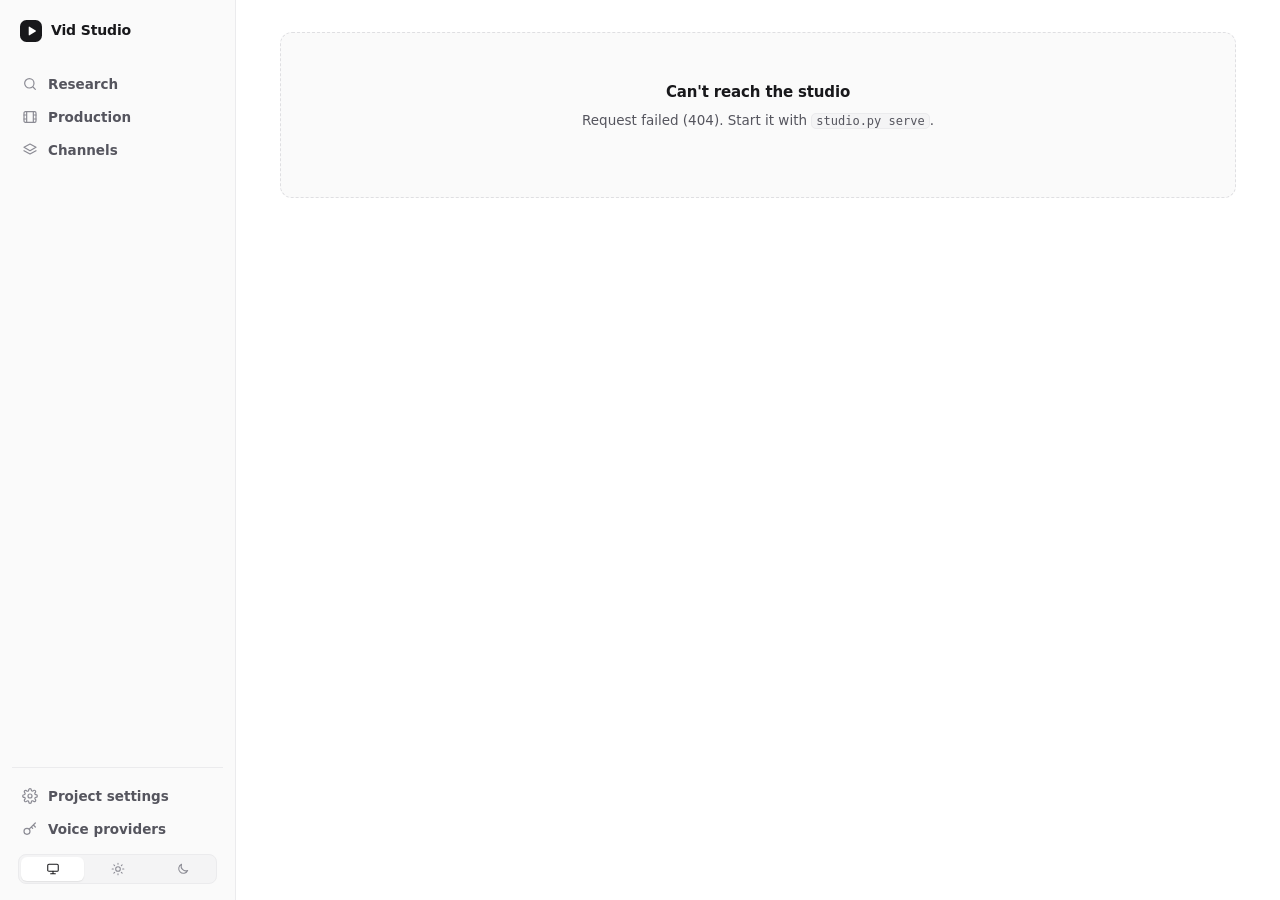
==== commit 87e710e1: "Bring the UI redesign from #6 to main PR #6 merged into its stacked base, claude/peaceful-noether-6t" ====
--- a/skills/vid-studio/assets/ui/index.html
+++ b/skills/vid-studio/assets/ui/index.html
@@ -8,196 +8,373 @@
 @font-face { font-family: "Instrument Sans"; src: url(/fonts/instrument-sans.woff2) format("woff2"); font-weight: 400 700; font-display: swap; }
 @font-face { font-family: "IBM Plex Mono"; src: url(/fonts/ibm-plex-mono-400.woff2) format("woff2"); font-weight: 400; font-display: swap; }
 @font-face { font-family: "IBM Plex Mono"; src: url(/fonts/ibm-plex-mono-500.woff2) format("woff2"); font-weight: 500; font-display: swap; }
+
+/* ---------------------------------------------------------------- tokens: one neutral scale, one accent, light and dark */
 :root {
   color-scheme: light;
-  --bg: #ffffff; --surface: #f8f8f6; --surface-2: #f1f1ee; --line: #ebebe8; --line-2: #dddcd8;
-  --ink: #111110; --ink-2: #5a5853; --ink-3: #8f8c86;
-  --primary: #111110; --primary-ink: #ffffff; --danger: #c2410c; --focus: #2563eb;
-  --radius: 10px;
+  --bg: #ffffff; --bg-subtle: #fafafa; --surface: #f4f4f5; --surface-2: #ececee; --raised: #ffffff;
+  --line: #ebebed; --line-2: #dfdfe2; --line-3: #c9c9ce;
+  --ink: #18181b; --ink-2: #55555e; --ink-3: #8b8b94;
+  --primary: #18181b; --primary-hover: #34343a; --primary-ink: #ffffff;
+  --accent: #4f46e5; --accent-ink: #ffffff; --accent-bg: #eef0fe; --accent-line: #c9cdfb;
+  --success: #15803d; --success-bg: #ebf8f0; --warn: #b45309; --warn-bg: #fff8eb; --warn-line: #f2cf8d;
+  --danger: #dc2626; --danger-bg: #fdf0f0; --violet-bg: #f3effe; --hl-bg: #fff3c4; --hl-line: #e8b73f;
+  --focus: var(--accent); --ring: 0 0 0 3px rgba(79,70,229,.18);
+  --radius-sm: 6px; --radius: 8px; --radius-lg: 12px;
+  --shadow-xs: 0 1px 1px rgba(24,24,27,.04);
+  --shadow-sm: 0 1px 2px rgba(24,24,27,.05), 0 1px 1px rgba(24,24,27,.03);
+  --shadow: 0 1px 2px rgba(24,24,27,.06), 0 8px 24px rgba(24,24,27,.08);
+  --shadow-lg: 0 0 0 1px rgba(24,24,27,.05), 0 24px 64px rgba(24,24,27,.18);
   --sans: "Instrument Sans", "Aptos", system-ui, -apple-system, "Segoe UI", sans-serif;
   --mono: "IBM Plex Mono", "Cascadia Mono", ui-monospace, Menlo, Consolas, monospace;
-  --shadow: 0 1px 2px rgba(17,17,16,.06), 0 8px 24px rgba(17,17,16,.06);
-}
+  --sidebar: 236px;
+}
+:root[data-theme="dark"] { color-scheme: dark;
+  --bg: #111113; --bg-subtle: #0c0c0e; --surface: #1b1b1e; --surface-2: #242428; --raised: #18181b;
+  --line: #26262b; --line-2: #313137; --line-3: #45454d;
+  --ink: #ececef; --ink-2: #a3a3ad; --ink-3: #74747e;
+  --primary: #ececef; --primary-hover: #d0d0d6; --primary-ink: #111113;
+  --accent: #8b93ff; --accent-ink: #111113; --accent-bg: rgba(139,147,255,.12); --accent-line: rgba(139,147,255,.35);
+  --success: #4ade80; --success-bg: rgba(74,222,128,.1); --warn: #fbbf24; --warn-bg: rgba(251,191,36,.08); --warn-line: rgba(251,191,36,.35);
+  --danger: #f87171; --danger-bg: rgba(248,113,113,.1); --violet-bg: rgba(167,139,250,.12); --hl-bg: rgba(250,204,21,.16); --hl-line: #d4a72c;
+  --ring: 0 0 0 3px rgba(139,147,255,.25);
+  --shadow-xs: none; --shadow-sm: 0 1px 2px rgba(0,0,0,.4); --shadow: 0 1px 2px rgba(0,0,0,.5), 0 12px 32px rgba(0,0,0,.4); --shadow-lg: 0 0 0 1px rgba(255,255,255,.06), 0 24px 64px rgba(0,0,0,.6);
+}
+@media (prefers-color-scheme: dark) { :root:not([data-theme="light"]) { color-scheme: dark;
+  --bg: #111113; --bg-subtle: #0c0c0e; --surface: #1b1b1e; --surface-2: #242428; --raised: #18181b;
+  --line: #26262b; --line-2: #313137; --line-3: #45454d;
+  --ink: #ececef; --ink-2: #a3a3ad; --ink-3: #74747e;
+  --primary: #ececef; --primary-hover: #d0d0d6; --primary-ink: #111113;
+  --accent: #8b93ff; --accent-ink: #111113; --accent-bg: rgba(139,147,255,.12); --accent-line: rgba(139,147,255,.35);
+  --success: #4ade80; --success-bg: rgba(74,222,128,.1); --warn: #fbbf24; --warn-bg: rgba(251,191,36,.08); --warn-line: rgba(251,191,36,.35);
+  --danger: #f87171; --danger-bg: rgba(248,113,113,.1); --violet-bg: rgba(167,139,250,.12); --hl-bg: rgba(250,204,21,.16); --hl-line: #d4a72c;
+  --ring: 0 0 0 3px rgba(139,147,255,.25);
+  --shadow-xs: none; --shadow-sm: 0 1px 2px rgba(0,0,0,.4); --shadow: 0 1px 2px rgba(0,0,0,.5), 0 12px 32px rgba(0,0,0,.4); --shadow-lg: 0 0 0 1px rgba(255,255,255,.06), 0 24px 64px rgba(0,0,0,.6);
+} }
+
+/* ---------------------------------------------------------------- base */
 * { box-sizing: border-box; }
 [hidden] { display: none !important; }
 html { -webkit-text-size-adjust: 100%; background: var(--bg); }
-body { margin: 0; background: var(--bg); color: var(--ink); font: 14px/1.55 var(--sans); -webkit-font-smoothing: antialiased; font-synthesis: none; }
+body { margin: 0; background: var(--bg); color: var(--ink); font: 13.5px/1.55 var(--sans); -webkit-font-smoothing: antialiased; font-synthesis: none; }
 a { color: inherit; }
 button, input, textarea, select { font: inherit; color: inherit; }
 :focus-visible { outline: 2px solid var(--focus); outline-offset: 2px; border-radius: 6px; }
-::selection { background: #dbe7fb; }
-.wrap { max-width: 1040px; margin: 0 auto; padding: 0 32px 140px; }
-
-.topbar { display: flex; align-items: center; justify-content: space-between; gap: 20px; min-height: 72px; border-bottom: 1px solid var(--line); margin-bottom: 28px; }
-.global-tabs { display:flex; gap:6px; align-self:stretch; }
-.global-tabs a { display:flex; align-items:center; gap:7px; padding:0 14px; text-decoration:none; color:var(--ink-3); font-size:14px; font-weight:600; }
-.global-tabs a.on { color:var(--ink); box-shadow:inset 0 -2px 0 var(--ink); }
-.research-context { display:flex; align-items:center; justify-content:space-between; gap:12px; margin-bottom:28px; }
-.research-context[hidden], #settings-btn[hidden] { display:none; }
-.flow-note { display:flex; flex-wrap:wrap; gap:8px 14px; align-items:center; margin:0 0 28px; padding:14px 16px; border:1px solid var(--line); border-radius:10px; background:var(--surface); font-size:13px; color:var(--ink-2); }
-.flow-note a { font-weight:600; text-underline-offset:3px; }
-.board-filters { display:flex; gap:8px; flex-wrap:wrap; }
-.card-origin { display:flex; flex-wrap:wrap; gap:5px 10px; margin-top:10px; font-size:12px; color:var(--ink-3); }
-.card-origin a, .item.card .meta a { color: inherit; text-decoration: none; }
-.card-origin a:hover, .item.card .meta a:hover { text-decoration: underline; text-underline-offset: 3px; }
-.card-origin a[title="Source story"] { overflow: hidden; text-overflow: ellipsis; white-space: nowrap; max-width: 100%; }
-@media(max-width:700px) { .topbar { gap:8px; flex-wrap:wrap; padding-top:14px; } .global-tabs { min-height:48px; width:100%; } .global-tabs a { flex:1; justify-content:center; padding:0 8px; } }
-.brand { display: flex; align-items: center; gap: 10px; font-weight: 650; font-size: 15px; letter-spacing: -.01em; text-decoration: none; }
-.brand svg { width: 24px; height: 24px; }
-.topbar-left { display: flex; align-items: center; gap: 10px; min-width: 0; }
-.slash { color: var(--line-2); font-size: 20px; font-weight: 300; }
-.switcher { position: relative; }
-.switch-btn { display: inline-flex; align-items: center; gap: 6px; height: 32px; padding: 0 8px 0 10px; border: 0; border-radius: 8px; background: transparent; font-weight: 600; font-size: 14px; cursor: pointer; max-width: 260px; }
-.switch-btn:hover { background: var(--surface-2); }
-.switch-btn svg { width: 14px; height: 14px; color: var(--ink-3); flex: none; }
-.menu { position: absolute; top: 38px; left: 0; z-index: 20; min-width: 260px; background: var(--bg); border: 1px solid var(--line); border-radius: 12px; box-shadow: var(--shadow); padding: 6px; }
-.menu-label { font-size: 12.5px; color: var(--ink-3); padding: 8px 10px 4px; }
-.menu-item { display: flex; align-items: center; justify-content: space-between; gap: 10px; width: 100%; padding: 8px 10px; border: 0; border-radius: 8px; background: transparent; text-decoration: none; font-size: 13.5px; font-weight: 550; cursor: pointer; text-align: left; }
-.menu-item:hover { background: var(--surface); }
-.menu-item.on { background: var(--surface-2); }
-button.menu-item { justify-content: flex-start; color: var(--ink-2); margin-top: 4px; }
-button.menu-item svg { width: 14px; height: 14px; }
-
-
-.head { display: flex; justify-content: space-between; gap: 24px; flex-wrap: wrap; align-items: flex-end; margin-bottom: 32px; }
-h1 { font-size: 34px; line-height: 1.1; font-weight: 650; letter-spacing: -.035em; margin: 0; }
-.lede { color: var(--ink-2); margin: 10px 0 0; max-width: 560px; font-size: 15px; }
-.head-actions { display: flex; flex-direction: column; align-items: flex-end; gap: 10px; }
-.link-btn { border: 0; background: none; padding: 0; font: inherit; color: var(--ink-2); cursor: pointer; text-decoration: underline; text-decoration-color: var(--line-2); text-underline-offset: 3px; }
+::selection { background: var(--accent-bg); }
+code { font: 12px var(--mono); background: var(--surface); border: 1px solid var(--line); border-radius: 5px; padding: 0 4px; }
+.muted { color: var(--ink-3); }
+.muted.small, .small { font-size: 12.5px; }
+.warn { color: var(--danger); }
+.inline { display: flex; gap: 8px; align-items: center; flex-wrap: wrap; }
+.loading { color: var(--ink-3); padding: 96px 0; text-align: center; }
+
+/* ---------------------------------------------------------------- shell: sidebar + main */
+.shell { display: grid; grid-template-columns: var(--sidebar) minmax(0, 1fr); min-height: 100vh; background: linear-gradient(to right, var(--bg-subtle) calc(var(--sidebar) - 1px), var(--line) calc(var(--sidebar) - 1px), var(--line) var(--sidebar), var(--bg) var(--sidebar)); }
+.sidebar { position: sticky; top: 0; height: 100vh; display: flex; flex-direction: column; gap: 22px; padding: 16px 12px; background: var(--bg-subtle); border-right: 1px solid var(--line); overflow-y: auto; }
+.main { background: var(--bg); }
+.brand { display: flex; align-items: center; gap: 9px; padding: 4px 8px; font-weight: 650; font-size: 14px; letter-spacing: -.01em; text-decoration: none; }
+.brand svg { width: 22px; height: 22px; flex: none; }
+.brand svg rect { fill: var(--ink); } .brand svg path { fill: var(--bg); }
+.side-label { font-size: 11.5px; font-weight: 600; color: var(--ink-3); padding: 0 10px; margin: 0 0 4px; letter-spacing: .01em; }
+.global-tabs { display: grid; gap: 1px; }
+.global-tabs a, .side-link, .menu-item { display: flex; align-items: center; gap: 10px; height: 32px; padding: 0 10px; border: 0; border-radius: 7px; background: transparent; color: var(--ink-2); text-decoration: none; font-size: 13.5px; font-weight: 550; cursor: pointer; width: 100%; text-align: left; white-space: nowrap; }
+.global-tabs a svg, .side-link svg, .menu-item svg { width: 16px; height: 16px; flex: none; color: var(--ink-3); }
+.global-tabs a:hover, .side-link:hover, .menu-item:hover { background: var(--surface); color: var(--ink); }
+.global-tabs a.on, .menu-item.on { background: var(--surface-2); color: var(--ink); }
+.global-tabs a.on svg, .menu-item.on svg { color: var(--ink); }
+.research-context { display: grid; gap: 1px; }
+.switcher { display: grid; gap: 1px; }
+.menu-item .name { flex: 1; min-width: 0; overflow: hidden; text-overflow: ellipsis; }
+.menu-item .muted { font-size: 11.5px; }
+.menu-item .dot { width: 6px; height: 6px; border-radius: 50%; background: var(--accent); flex: none; }
+.project-dot { width: 16px; height: 16px; border-radius: 5px; flex: none; display: grid; place-items: center; font: 600 10px/1 var(--sans); color: var(--ink-2); background: var(--surface-2); border: 1px solid var(--line-2); }
+.menu-item.on .project-dot { background: var(--ink); color: var(--bg); border-color: var(--ink); }
+.sidebar-foot { margin-top: auto; display: grid; gap: 1px; padding-top: 12px; border-top: 1px solid var(--line); }
+.theme-seg { display: flex; gap: 2px; padding: 2px; margin: 8px 6px 0; background: var(--surface); border: 1px solid var(--line); border-radius: 8px; }
+.theme-seg button { flex: 1; height: 24px; border: 0; border-radius: 6px; background: transparent; color: var(--ink-3); cursor: pointer; display: grid; place-items: center; }
+.theme-seg button svg { width: 14px; height: 14px; }
+.theme-seg button.on { background: var(--raised); color: var(--ink); box-shadow: var(--shadow-sm); }
+.main { min-width: 0; }
+.wrap { max-width: 1180px; margin: 0 auto; padding: 32px 44px 140px; }
+
+/* ---------------------------------------------------------------- page header, tabs, sections */
+.head { display: flex; justify-content: space-between; gap: 24px; flex-wrap: wrap; align-items: flex-start; margin-bottom: 26px; }
+h1 { font-size: 24px; line-height: 1.2; font-weight: 650; letter-spacing: -.025em; margin: 0; }
+h2 { font-size: 15px; font-weight: 650; letter-spacing: -.01em; margin: 0; }
+.lede { color: var(--ink-2); margin: 6px 0 0; max-width: 620px; font-size: 13.5px; }
+.head-actions { display: flex; flex-direction: column; align-items: flex-end; gap: 8px; }
+.project-head .head-actions { min-width: 300px; }
+.project-head .head-actions.placeholder { visibility: hidden; }
+.link-btn { border: 0; background: none; padding: 0; font: inherit; color: var(--ink-2); cursor: pointer; text-decoration: underline; text-decoration-color: var(--line-3); text-underline-offset: 3px; }
 .link-btn:hover { color: var(--ink); text-decoration-color: currentColor; }
-.run-status { font-size: 12.5px; color: var(--ink-3); display: flex; align-items: center; gap: 6px; }
-.run-status .dot { width: 6px; height: 6px; border-radius: 50%; background: #16a34a; }
-.run-status .dot.idle { background: var(--line-2); }
-.run-status .dot.running { background: #2563eb; animation: pulse 1.2s infinite; }
+.run-status { font-size: 12px; color: var(--ink-3); display: flex; align-items: center; gap: 6px; flex-wrap: wrap; justify-content: flex-end; }
+.run-status .dot { width: 6px; height: 6px; border-radius: 50%; background: var(--success); }
+.run-status .dot.idle { background: var(--line-3); }
+.run-status .dot.running { background: var(--accent); animation: pulse 1.2s infinite; }
 @keyframes pulse { 50% { opacity: .3; } }
-
-.btn { display: inline-flex; align-items: center; justify-content: center; gap: 7px; height: 36px; padding: 0 14px; border-radius: 8px; border: 1px solid var(--line-2); background: var(--bg); font-weight: 600; font-size: 13px; cursor: pointer; white-space: nowrap; text-decoration: none; transition: background .12s, border-color .12s, opacity .12s; }
-.btn:hover { background: var(--surface); border-color: #cfcdc8; }
-.btn.primary { background: var(--primary); color: var(--primary-ink); border-color: var(--primary); box-shadow: 0 1px 2px rgba(0,0,0,.12); }
-.btn.primary:hover { background: #2a2a28; }
-.btn.ghost { border-color: transparent; background: transparent; color: var(--ink-2); }
-.btn.ghost:hover { background: var(--surface-2); color: var(--ink); }
+.tabs { display: flex; gap: 22px; border-bottom: 1px solid var(--line); margin-bottom: 28px; overflow-x: auto; overflow-y: hidden; scrollbar-width: none; }
+.tabs::-webkit-scrollbar { display: none; }
+.tabs a { position: relative; display: flex; align-items: center; gap: 7px; height: 38px; font-size: 13px; font-weight: 550; color: var(--ink-3); text-decoration: none; white-space: nowrap; }
+.tabs a svg { width: 15px; height: 15px; }
+.tabs a:hover { color: var(--ink); }
+.tabs a.on { color: var(--ink); box-shadow: inset 0 -2px 0 var(--ink); }
+.tabs .count { font: 500 11px/1 var(--mono); color: var(--ink-3); background: var(--surface); border: 1px solid var(--line); border-radius: 5px; padding: 2px 5px; }
+.tabs .count:empty { display: none; }
+.section-head { display: flex; justify-content: space-between; align-items: flex-end; gap: 16px; flex-wrap: wrap; margin-bottom: 14px; }
+.section-head p { margin: 3px 0 0; color: var(--ink-3); max-width: 640px; font-size: 13px; }
+.label-row { display: flex; align-items: center; gap: 8px; font-size: 12.5px; font-weight: 600; color: var(--ink-2); margin-bottom: 8px; }
+.back { display: inline-flex; align-items: center; gap: 6px; color: var(--ink-3); text-decoration: none; font-size: 12.5px; font-weight: 550; margin-bottom: 14px; }
+.back:hover { color: var(--ink); }
+.back svg { width: 14px; height: 14px; }
+
+/* ---------------------------------------------------------------- buttons and controls */
+.btn { display: inline-flex; align-items: center; justify-content: center; gap: 7px; height: 32px; padding: 0 12px; border-radius: var(--radius); border: 1px solid var(--line-2); background: var(--raised); color: var(--ink); font-weight: 600; font-size: 13px; cursor: pointer; white-space: nowrap; text-decoration: none; box-shadow: var(--shadow-xs); transition: background .12s, border-color .12s, opacity .12s, box-shadow .12s; }
+.btn:hover { background: var(--surface); border-color: var(--line-3); }
+.btn.primary { background: var(--primary); color: var(--primary-ink); border-color: var(--primary); box-shadow: var(--shadow-sm); }
+.btn.primary:hover { background: var(--primary-hover); border-color: var(--primary-hover); }
+.btn.ghost { border-color: transparent; background: transparent; color: var(--ink-2); box-shadow: none; }
+.btn.ghost:hover { background: var(--surface); color: var(--ink); }
 .btn.danger { background: var(--danger); border-color: var(--danger); color: #fff; }
 .btn.danger:hover { opacity: .9; background: var(--danger); }
-.btn.small { height: 30px; padding: 0 10px; font-size: 12.5px; }
-.btn:disabled { opacity: .4; cursor: default; }
+.btn.small { height: 28px; padding: 0 10px; font-size: 12.5px; gap: 6px; }
+.btn:disabled, .btn[disabled] { opacity: .45; cursor: default; pointer-events: none; }
 .btn svg, .icon-btn svg { width: 15px; height: 15px; flex: none; }
-.icon-btn { width: 32px; height: 32px; display: grid; place-items: center; border-radius: 7px; border: 0; background: transparent; color: var(--ink-3); cursor: pointer; transition: background .12s, color .12s; }
-.icon-btn:hover { background: var(--surface-2); color: var(--ink); }
-
-.tabs { display: flex; gap: 4px; border-bottom: 1px solid var(--line); margin-bottom: 36px; overflow-x: auto; overflow-y: hidden; scrollbar-width: none; }
-.tabs::-webkit-scrollbar { display: none; }
-.tabs a { position: relative; display: flex; align-items: center; gap: 7px; padding: 0 4px; margin-right: 18px; height: 42px; font-size: 13.5px; font-weight: 550; color: var(--ink-3); text-decoration: none; white-space: nowrap; }
-.tabs a:hover { color: var(--ink); }
-.tabs a.on { color: var(--ink); box-shadow: inset 0 -1.5px 0 var(--ink); }
-.tabs .count { font: 500 11px/1 var(--mono); color: var(--ink-3); background: var(--surface-2); border-radius: 5px; padding: 3px 5px; }
-.tabs .count:empty { display: none; }
-
-.section-head { display: flex; justify-content: space-between; align-items: flex-start; gap: 16px; flex-wrap: wrap; margin-bottom: 22px; }
-h2 { font-size: 19px; font-weight: 650; letter-spacing: -.02em; margin: 0; }
-.section-head p { margin: 4px 0 0; color: var(--ink-2); max-width: 620px; }
-
-.list { display: grid; gap: 8px; }
-.item { display: flex; gap: 14px; align-items: flex-start; padding: 16px 16px 16px 20px; border: 1px solid var(--line); border-radius: 12px; background: var(--bg); transition: border-color .12s; }
+.btn.small svg { width: 14px; height: 14px; }
+.icon-btn { width: 30px; height: 30px; display: grid; place-items: center; border-radius: 7px; border: 0; background: transparent; color: var(--ink-3); cursor: pointer; transition: background .12s, color .12s; }
+.icon-btn:hover { background: var(--surface); color: var(--ink); }
+.icon-btn.delete:hover { color: var(--danger); background: var(--danger-bg); }
+.text-btn { border: 0; background: none; color: var(--ink-3); font-size: 12.5px; padding: 10px 2px; cursor: pointer; }
+.text-btn:hover { color: var(--ink); text-decoration: underline; text-underline-offset: 3px; }
+.danger-text:hover { color: var(--danger); }
+.chips { display: flex; gap: 6px; flex-wrap: wrap; margin-bottom: 18px; }
+.chip { border: 1px solid transparent; background: transparent; border-radius: 7px; height: 28px; padding: 0 10px; font-size: 12.5px; font-weight: 600; color: var(--ink-2); cursor: pointer; display: inline-flex; align-items: center; gap: 6px; }
+.chip:hover { background: var(--surface); color: var(--ink); }
+.chip.on { background: var(--surface-2); color: var(--ink); }
+.chip .n { font: 500 11px var(--mono); color: var(--ink-3); }
+.chip.small { height: 26px; padding: 0 9px; font-size: 12px; border-color: var(--line-2); background: var(--raised); }
+.toggle-chips, .ask-chips { display: flex; flex-wrap: wrap; gap: 6px; }
+.toggle-chips .chip { border-color: var(--line-2); }
+.toggle-chips .chip.on { background: var(--ink); color: var(--bg); border-color: var(--ink); }
+.seg { display: inline-flex; flex-wrap: wrap; background: var(--surface); border: 1px solid var(--line); border-radius: 8px; padding: 2px; gap: 1px; }
+.seg button { height: 26px; padding: 0 10px; border: 0; border-radius: 6px; background: transparent; font-size: 12.5px; font-weight: 600; color: var(--ink-3); cursor: pointer; }
+.seg button:hover { color: var(--ink); }
+.seg button.on { background: var(--raised); color: var(--ink); box-shadow: var(--shadow-sm); }
+.stage-seg { display: flex; }
+.stage-seg button { flex: 1; }
+.tag { display: inline-flex; align-items: center; height: 22px; background: var(--surface); border: 1px solid var(--line); border-radius: 6px; padding: 0 7px; font-size: 12px; font-weight: 550; color: var(--ink-2); text-decoration: none; }
+.tags { display: flex; gap: 6px; flex-wrap: wrap; margin-bottom: 8px; }
+.tag.script { background: transparent; border-color: var(--line-2); }
+.tag.script:hover { border-color: var(--line-3); color: var(--ink); }
+.tag.removable { height: 26px; padding: 0 2px 0 9px; gap: 2px; }
+.tag.removable .icon-btn { width: 22px; height: 22px; border-radius: 5px; }
+.tag.removable .icon-btn svg { width: 12px; height: 12px; }
+.topic-links { display: flex; flex-wrap: wrap; gap: 6px; }
+.pill { font: 500 11px/1 var(--mono); background: var(--surface); border: 1px solid var(--line); border-radius: 5px; padding: 2px 5px; color: var(--ink-2); white-space: nowrap; }
+.pill.ok { background: var(--success-bg); border-color: transparent; color: var(--success); }
+.badge { font: 600 10.5px/1 var(--sans); color: var(--accent-ink); background: var(--accent); border-radius: 99px; padding: 3px 7px; }
+.check { width: 16px; height: 16px; margin: 3px 0 0; accent-color: var(--ink); cursor: pointer; flex: none; }
+.check-label { display: inline-flex; align-items: center; gap: 7px; font-size: 13px; color: var(--ink-2); cursor: pointer; }
+.check-label input { accent-color: var(--ink); }
+
+/* inputs share one look */
+.field { display: block; margin-bottom: 14px; }
+.field > span { display: block; font-size: 12.5px; font-weight: 600; margin-bottom: 6px; color: var(--ink); }
+.field small { display: block; color: var(--ink-3); margin-top: 6px; font-size: 12px; }
+.field input, .field textarea, .field select, .time-input, .font-select, .text-input, .text-area, .code-input, .url-input, .topic-select, .ask textarea {
+  width: 100%; height: 34px; border: 1px solid var(--line-2); border-radius: var(--radius); padding: 0 10px; background: var(--raised); color: var(--ink); font-size: 13px; box-shadow: var(--shadow-xs); transition: border-color .12s, box-shadow .12s; }
+.field textarea, .text-area, .code-input, .ask textarea { height: auto; min-height: 76px; padding: 8px 10px; resize: vertical; line-height: 1.55; }
+.text-area.mono, .code-input { font: 12.5px/1.6 var(--mono); }
+.field input:focus, .field textarea:focus, .field select:focus, .time-input:focus, .font-select:focus, .text-input:focus, .text-area:focus, .code-input:focus, .url-input:focus, .topic-select:focus, .ask textarea:focus { outline: none; border-color: var(--accent); box-shadow: var(--ring); }
+.field input::placeholder, .field textarea::placeholder, .text-input::placeholder, .text-area::placeholder { color: var(--ink-3); }
+.font-select { max-width: 340px; }
+.field select, .font-select, .topic-select { appearance: none; padding-right: 30px; cursor: pointer; background-image: url("data:image/svg+xml,%3Csvg xmlns='http://www.w3.org/2000/svg' width='12' height='12' viewBox='0 0 24 24' fill='none' stroke='%238b8b94' stroke-width='2'%3E%3Cpath d='m6 9 6 6 6-6'/%3E%3C/svg%3E"); background-repeat: no-repeat; background-position: right 10px center; }
+.topic-select { width: auto; font-weight: 550; max-width: 100%; }
+.url-input { height: 30px; font-size: 12.5px; flex: 1; min-width: 0; }
+.time-input { width: 150px; font-family: var(--mono); }
+.slider { display: flex; align-items: center; gap: 12px; }
+.slider input, .tone input, .scrub { flex: 1; accent-color: var(--ink); }
+.slider output { font: 500 12px var(--mono); color: var(--ink-2); min-width: 64px; text-align: right; }
+
+/* ---------------------------------------------------------------- lists: one bordered group, hairlines between rows */
+.list { display: grid; border: 1px solid var(--line); border-radius: var(--radius-lg); background: var(--raised); overflow: hidden; box-shadow: var(--shadow-xs); }
+.item { display: flex; gap: 14px; align-items: flex-start; padding: 14px 16px 14px 18px; background: transparent; transition: background .12s; position: relative; }
+.list > .item + .item { border-top: 1px solid var(--line); }
 .item[data-card] { cursor: pointer; }
-.item[data-card]:hover { border-color: #cfcdc8; }
-.item[data-card]:focus-visible { outline-offset: 1px; border-radius: 12px; }
-.item.is-selected, .item.is-selected:hover { border-color: var(--ink); }
+.item[data-card]:hover { background: var(--bg-subtle); }
+.item[data-card]:focus-visible { outline-offset: -2px; border-radius: 0; }
+.item.is-selected, .item.is-selected:hover { background: var(--accent-bg); }
+.item.is-selected::before { content: ""; position: absolute; left: 0; top: 0; bottom: 0; width: 2px; background: var(--accent); }
 .item .body { flex: 1; min-width: 0; }
-.item h3 { font-size: 15px; font-weight: 600; margin: 0; letter-spacing: -.012em; line-height: 1.4; }
+.item h3 { font-size: 14px; font-weight: 600; margin: 0; letter-spacing: -.01em; line-height: 1.4; }
 .item h3 a { text-decoration: none; }
 .item h3 a:hover { text-decoration: underline; text-underline-offset: 3px; }
-.item p { margin: 4px 0 0; color: var(--ink-2); max-width: 700px; overflow-wrap: anywhere; }
-.item .tools { flex: none; display: flex; gap: 6px; align-items: center; margin: -4px -6px 0 0; opacity: 0; transition: opacity .12s; }
+.item p { margin: 3px 0 0; color: var(--ink-2); max-width: 720px; overflow-wrap: anywhere; font-size: 13px; }
+.item .tools { flex: none; display: flex; gap: 4px; align-items: center; margin: -4px -6px 0 0; opacity: 0; transition: opacity .12s; }
 .item:hover .tools, .item:focus-within .tools, .item.suggestion .tools, .item.is-dismissed .tools { opacity: 1; }
 @media (hover: none) { .item .tools { opacity: 1; } }
 .item .tools .icon-btn { width: 28px; height: 28px; }
 .item .tools .btn.small { height: 28px; }
-.icon-btn.delete:hover { color: var(--danger); background: #fdf1ec; }
-.meta { font-size: 12.5px; color: var(--ink-3); margin-top: 8px; }
-.muted { color: var(--ink-3); }
-
-.chips { display: flex; gap: 6px; flex-wrap: wrap; margin-bottom: 22px; }
-.chip { border: 1px solid transparent; background: transparent; border-radius: 8px; height: 32px; padding: 0 12px; font-size: 13px; font-weight: 600; color: var(--ink-2); cursor: pointer; display: inline-flex; align-items: center; gap: 6px; }
-.chip:hover { background: var(--surface-2); color: var(--ink); }
-.chip.on { background: var(--surface-2); color: var(--ink); border-color: var(--line); }
-.chip .n { font: 500 11px var(--mono); color: var(--ink-3); }
-.tags { display: flex; gap: 6px; flex-wrap: wrap; margin-bottom: 8px; }
-.tag { display: inline-flex; align-items: center; height: 22px; background: var(--surface-2); border-radius: 6px; padding: 0 8px; font-size: 12px; font-weight: 600; color: var(--ink-2); text-decoration: none; }
-.tag.script { background: transparent; border: 1px solid var(--line-2); }
-.tag.script:hover { border-color: var(--ink-3); color: var(--ink); }
-
-.check { width: 17px; height: 17px; margin: 3px 0 0; accent-color: var(--primary); cursor: pointer; flex: none; }
-.sources { margin-top: 14px; background: var(--surface); border: 1px solid var(--line); border-radius: var(--radius); }
-.sources summary { padding: 9px 14px; cursor: pointer; font-size: 13px; font-weight: 600; list-style: none; display: flex; gap: 8px; align-items: center; min-width: 0; }
+.meta { font-size: 12px; color: var(--ink-3); margin-top: 6px; }
+.meta-link { color: inherit; text-decoration: none; }
+.meta-link:hover { color: var(--ink); text-decoration: underline; text-underline-offset: 3px; }
+.suggestions { margin-bottom: 24px; }
+.suggestions .list { border-color: var(--accent-line); }
+.item.suggestion { background: var(--accent-bg); }
+.dismissed { margin-top: 18px; color: var(--ink-3); font-size: 12.5px; }
+.dismissed summary { cursor: pointer; }
+.dismissed-row { display: flex; align-items: center; justify-content: space-between; padding: 6px 0; border-bottom: 1px solid var(--line); }
+.finding.is-dismissed { opacity: .5; cursor: default; }
+.finding .check { margin-top: 2px; }
+.finding-meta { display: flex; flex-wrap: wrap; align-items: center; gap: 4px 0; margin-top: 6px; font-size: 12px; color: var(--ink-3); }
+.finding-meta > span + span::before { content: "·"; margin: 0 6px; }
+.finding-meta .links a { color: var(--ink-2); text-decoration: none; }
+.finding-meta .links a + a::before { content: ", "; color: var(--ink-3); }
+.finding-meta .links a:hover { color: var(--ink); text-decoration: underline; text-underline-offset: 3px; }
+.finding-meta .links a.mine { color: var(--ink); font-weight: 600; }
+.sources { margin-top: 12px; background: var(--bg-subtle); border: 1px solid var(--line); border-radius: var(--radius); }
+.sources summary { padding: 8px 12px; cursor: pointer; font-size: 12.5px; font-weight: 600; list-style: none; display: flex; gap: 8px; align-items: center; min-width: 0; }
 .sources summary::-webkit-details-marker { display: none; }
 .sources summary::before { content: ""; width: 6px; height: 6px; border-right: 1.5px solid var(--ink-3); border-bottom: 1.5px solid var(--ink-3); transform: rotate(-45deg); transition: transform .15s; flex: none; margin-right: 2px; }
 .sources[open] summary::before { transform: rotate(45deg); }
 .sources summary .pubs { font-weight: 400; color: var(--ink-3); overflow: hidden; text-overflow: ellipsis; white-space: nowrap; }
-.sources ul { margin: 0; padding: 0 14px 10px; list-style: none; }
-.sources li { padding: 7px 0; border-top: 1px solid var(--line); font-size: 13px; overflow-wrap: anywhere; }
+.sources ul { margin: 0; padding: 0 12px 8px; list-style: none; }
+.sources li { padding: 6px 0; border-top: 1px solid var(--line); font-size: 12.5px; overflow-wrap: anywhere; }
 .sources li a { font-weight: 550; text-decoration: none; }
 .sources li a:hover { text-decoration: underline; text-underline-offset: 3px; }
 .sources li span { color: var(--ink-3); }
-
-.selection-bar { position: fixed; left: 50%; bottom: 24px; transform: translateX(-50%); width: min(520px, calc(100vw - 32px)); display: flex; align-items: center; justify-content: space-between; gap: 10px; padding: 8px 8px 8px 18px; background: var(--primary); color: var(--primary-ink); border-radius: 12px; box-shadow: 0 12px 32px rgba(0,0,0,.22); z-index: 10; font-weight: 550; }
-.selection-bar .btn { background: #fff; color: var(--ink); border-color: #fff; box-shadow: none; }
-.selection-bar .btn.ghost { background: transparent; color: #d4d4d0; border-color: transparent; }
-.selection-bar .btn.ghost:hover { color: #fff; background: rgba(255,255,255,.08); }
-
-.empty { border: 1px dashed var(--line-2); border-radius: 14px; padding: 52px 24px; text-align: center; background: var(--surface); }
-.empty h3 { margin: 0 0 6px; font-size: 16px; font-weight: 650; letter-spacing: -.01em; }
-.empty p { margin: 0 auto 20px; color: var(--ink-2); max-width: 420px; }
-
-/* script editor */
-.back { display: inline-flex; align-items: center; gap: 6px; color: var(--ink-3); text-decoration: none; font-size: 13px; font-weight: 550; margin-bottom: 20px; }
-.back:hover { color: var(--ink); }
-.back svg { width: 15px; height: 15px; }
-.editor { display: grid; grid-template-columns: minmax(0, 1fr) 320px; gap: 40px; align-items: start; }
-.title-input { width: 100%; border: 0; background: transparent; font-size: 30px; font-weight: 650; letter-spacing: -.035em; padding: 2px 0; margin-bottom: 16px; border-radius: 6px; }
+.empty { border: 1px dashed var(--line-2); border-radius: var(--radius-lg); padding: 48px 24px; text-align: center; background: var(--bg-subtle); }
+.empty h3 { margin: 0 0 6px; font-size: 15px; font-weight: 650; letter-spacing: -.01em; }
+.empty p { margin: 0 auto 18px; color: var(--ink-2); max-width: 420px; }
+.selection-bar { position: fixed; left: calc(50% + var(--sidebar) / 2); bottom: 24px; transform: translateX(-50%); width: min(520px, calc(100vw - 32px)); display: flex; align-items: center; justify-content: space-between; gap: 10px; padding: 6px 6px 6px 16px; background: var(--primary); color: var(--primary-ink); border-radius: 12px; box-shadow: var(--shadow); z-index: 10; font-weight: 550; }
+.selection-bar .btn { background: var(--primary-ink); color: var(--primary); border-color: var(--primary-ink); box-shadow: none; }
+.selection-bar .btn.ghost { background: transparent; color: inherit; opacity: .7; border-color: transparent; }
+.selection-bar .btn.ghost:hover { opacity: 1; }
+.flow-note { display: flex; flex-wrap: wrap; gap: 8px 14px; align-items: center; margin: 0 0 24px; padding: 12px 14px; border: 1px solid var(--line); border-radius: var(--radius-lg); background: var(--bg-subtle); font-size: 12.5px; color: var(--ink-2); }
+.flow-note a { font-weight: 600; text-underline-offset: 3px; }
+
+/* ---------------------------------------------------------------- production board */
+.board-filters { display: flex; gap: 8px; flex-wrap: wrap; }
+.board { display: grid; grid-template-columns: repeat(3, minmax(0, 1fr)); gap: 16px; align-items: start; }
+.column { display: grid; gap: 8px; align-content: start; min-height: 120px; padding: 10px; border-radius: var(--radius-lg); background: var(--bg-subtle); border: 1px solid var(--line); }
+.column .label-row { margin: 2px 4px 4px; }
+.column .label-row::before { content: ""; width: 7px; height: 7px; border-radius: 50%; background: var(--line-3); }
+.column:nth-child(2) .label-row::before { background: var(--warn); }
+.column:nth-child(3) .label-row::before { background: var(--success); }
+.col-empty { margin: 0; padding: 6px 6px 10px; }
+.item.card { padding: 12px; border: 1px solid var(--line); border-radius: 10px; background: var(--raised); box-shadow: var(--shadow-sm); gap: 12px; }
+.item.card:hover { border-color: var(--line-3); background: var(--raised); }
+.item.card h3 { font-size: 13.5px; }
+.item.card .meta { margin-top: 3px; }
+.card-poster { width: 38px; aspect-ratio: 9 / 16; object-fit: cover; border-radius: 5px; flex: none; background: var(--surface); }
+.card-origin { display: flex; flex-wrap: wrap; gap: 4px 10px; margin-top: 8px; font-size: 11.5px; color: var(--ink-3); align-items: center; }
+.card-origin a, .item.card .meta a { color: inherit; text-decoration: none; }
+.card-origin a:hover, .item.card .meta a:hover { text-decoration: underline; text-underline-offset: 3px; }
+.card-origin a[title="Source story"] { overflow: hidden; text-overflow: ellipsis; white-space: nowrap; max-width: 100%; }
+
+/* ---------------------------------------------------------------- story and script editor */
+.editor { display: grid; grid-template-columns: minmax(0, 1fr) 340px; gap: 36px; align-items: start; }
+.title-input { width: 100%; border: 0; background: transparent; font-size: 24px; font-weight: 650; letter-spacing: -.025em; padding: 2px 0; margin-bottom: 8px; border-radius: 6px; color: var(--ink); }
 .title-input:focus { outline: none; }
-.subtabs { display: flex; gap: 12px; margin-bottom: 12px; flex-wrap: wrap; justify-content: space-between; align-items: center; }
-.subtabs > div { display: flex; gap: 4px; flex-wrap: wrap; }
-textarea.doc, .md { display: block; width: 100%; height: max(480px, calc(100vh - 300px)); overflow: auto; scrollbar-gutter: stable; border: 1px solid var(--line-2); border-radius: 12px; padding: 20px 22px; background: var(--bg); font: 15px/1.75 var(--sans); color: var(--ink); overflow-wrap: anywhere; }
+.script-meta { display: flex; flex-wrap: wrap; gap: 4px 18px; font-size: 12.5px; color: var(--ink-3); margin: 0 0 18px; }
+.script-meta a { color: var(--ink-2); text-underline-offset: 3px; }
+.subtabs { display: flex; gap: 12px; margin-bottom: 10px; flex-wrap: wrap; justify-content: space-between; align-items: center; }
+.subtabs > div { display: flex; gap: 4px; flex-wrap: wrap; align-items: center; }
+.doc-label { font-size: 12.5px; font-weight: 600; color: var(--ink-2); }
+.doc-tools { display: flex; align-items: center; gap: 6px; }
+.timing { font: 500 11px var(--mono); color: var(--ink-3); background: var(--surface); border: 1px solid var(--line); border-radius: 5px; padding: 1px 6px; margin-left: 6px; }
+textarea.doc, .md { display: block; width: 100%; height: max(480px, calc(100vh - 260px)); overflow: auto; scrollbar-gutter: stable; border: 1px solid var(--line); border-radius: var(--radius-lg); padding: 24px 28px; background: var(--raised); font: 15px/1.75 var(--sans); color: var(--ink); overflow-wrap: anywhere; box-shadow: var(--shadow-xs); }
 textarea.doc { resize: none; }
 textarea.doc::placeholder { color: var(--ink-3); }
+textarea.doc:focus { outline: none; border-color: var(--accent); box-shadow: var(--ring); }
 textarea.doc.short { height: 260px; }
 .md { cursor: text; }
 .md.beats-md { height: auto; min-height: 240px; overflow: visible; }
 .md > :first-child { margin-top: 0; }
 .md > :last-child { margin-bottom: 0; }
 .md h1, .md h2, .md h3, .md h4, .md h5, .md h6 { letter-spacing: -.02em; line-height: 1.3; margin: 1.6em 0 .5em; font-weight: 650; }
-.md h1 { font-size: 24px; } .md h2 { font-size: 19px; } .md h3 { font-size: 16.5px; } .md h4, .md h5, .md h6 { font-size: 15px; }
+.md h1 { font-size: 22px; } .md h2 { font-size: 18px; } .md h3 { font-size: 16px; } .md h4, .md h5, .md h6 { font-size: 15px; }
 .md p, .md ul, .md ol, .md blockquote, .md pre, .md table { margin: 0 0 1em; }
 .md ul, .md ol { padding-left: 22px; }
 .md li { margin: 3px 0; }
 .md li::marker { color: var(--ink-3); }
-.md blockquote { border-left: 3px solid var(--line-2); padding: 2px 0 2px 16px; color: var(--ink-2); }
+.md blockquote { border-left: 2px solid var(--line-2); padding: 2px 0 2px 16px; color: var(--ink-2); }
 .md hr { border: 0; border-top: 1px solid var(--line); margin: 1.6em 0; }
-.md a { color: var(--focus); text-underline-offset: 2px; }
-.md pre { background: var(--surface); border: 1px solid var(--line); border-radius: 10px; padding: 12px 14px; overflow-x: auto; }
-.md pre code { background: none; padding: 0; font-size: 13px; }
-.md table { border-collapse: collapse; width: 100%; font-size: 14px; display: block; overflow-x: auto; }
+.md a { color: var(--accent); text-underline-offset: 2px; }
+.md pre { background: var(--bg-subtle); border: 1px solid var(--line); border-radius: 10px; padding: 12px 14px; overflow-x: auto; }
+.md pre code { background: none; border: 0; padding: 0; font-size: 12.5px; }
+.md table { border-collapse: collapse; width: 100%; font-size: 13.5px; display: block; overflow-x: auto; }
 .md th, .md td { border: 1px solid var(--line); padding: 7px 10px; text-align: left; vertical-align: top; }
-.md th { background: var(--surface); font-weight: 600; }
-.md .cite { font-size: 11px; color: var(--ink-3); vertical-align: super; }
+.md th { background: var(--bg-subtle); font-weight: 600; }
+.md .cite { font-size: 10.5px; color: var(--ink-3); vertical-align: super; }
 .md-empty { color: var(--ink-3); }
 .md em { font-synthesis: style; }
-textarea.doc:focus { outline: none; border-color: #c9c7c2; box-shadow: 0 0 0 4px var(--surface-2); }
-.doc-tools { display: flex; align-items: center; gap: 8px; }
-.doc-tools .btn.small { height: 32px; }
-.banner { display: flex; gap: 12px; align-items: center; justify-content: space-between; flex-wrap: wrap; border: 1px solid #f1d8a8; background: #fff8eb; border-radius: 10px; padding: 10px 14px; margin-bottom: 14px; font-size: 13px; }
+.md mark { background: var(--hl-bg); box-shadow: inset 0 -2px 0 var(--hl-line); color: inherit; border-radius: 2px; cursor: pointer; }
+.md mark.flash { background: var(--hl-line); }
+.beats-md h2 { font-size: 16px; padding-top: 1.1em; border-top: 1px solid var(--line); }
+.beats-md > h2:first-child { border-top: 0; padding-top: 0; }
+.beats-md .cue { display: inline-flex; gap: 8px; align-items: baseline; font: 12px/1.6 var(--mono); color: var(--ink-2); background: var(--surface); border-radius: 5px; padding: 1px 8px; margin: 3px 0; }
+.beats-md .cue b { flex: none; white-space: nowrap; font-weight: 600; font-size: 10px; text-transform: uppercase; letter-spacing: .05em; color: var(--ink-3); }
+.beats-md .cue-text { background: var(--accent-bg); }
+.beats-md .cue-note { background: transparent; border: 1px dashed var(--line-2); }
+.beats-md .cue-image { background: var(--violet-bg); }
+.beats-md .cue-source { background: var(--success-bg); }
+.beats-md .cue-duration, .beats-md .cue-say { background: transparent; border: 1px solid var(--line-2); }
+.banner { display: flex; gap: 12px; align-items: center; justify-content: space-between; flex-wrap: wrap; border: 1px solid var(--warn-line); background: var(--warn-bg); border-radius: 10px; padding: 10px 14px; margin-bottom: 14px; font-size: 13px; }
 .side { position: sticky; top: 24px; }
-.side-actions { display: grid; gap: 8px; margin: 6px 0 28px; }
-.side-actions .btn { height: 40px; }
+.side-actions { display: grid; gap: 8px; margin: 2px 0 24px; }
+.side-actions .btn { height: 36px; }
 .side section + section { margin-top: 22px; }
-.side h4 { font-size: 13px; font-weight: 600; color: var(--ink-2); margin: 0 0 8px; display: flex; justify-content: space-between; align-items: center; }
+.side h4 { font-size: 12px; font-weight: 600; color: var(--ink-3); margin: 0 0 8px; display: flex; justify-content: space-between; align-items: center; letter-spacing: .01em; }
 .side h4 .btn { margin-right: -10px; }
-.ref { padding: 12px 14px; border: 1px solid var(--line); border-radius: 10px; margin-bottom: 8px; }
+.side p.small svg, .vo-box p svg { width: 13px; height: 13px; vertical-align: -2px; margin-right: 4px; }
+.side-tabs { display: flex; gap: 0; border-bottom: 1px solid var(--line); margin: 22px 0 14px; overflow-x: auto; scrollbar-width: none; }
+.side-tabs::-webkit-scrollbar { display: none; }
+.side-tabs button { flex: 1 1 auto; border: 0; background: none; padding: 8px 5px; white-space: nowrap; font-size: 12.5px; font-weight: 600; color: var(--ink-3); cursor: pointer; display: inline-flex; justify-content: center; gap: 4px; }
+.side-tabs button:hover { color: var(--ink); }
+.side-tabs button.on { color: var(--ink); box-shadow: inset 0 -2px 0 var(--ink); }
+.side-tabs .n { font: 500 10.5px var(--mono); color: var(--ink-3); }
+#side-panel { display: grid; gap: 10px; }
+.side .stage-seg { margin-bottom: 4px; }
+.published, .published-link { display: flex; gap: 6px; align-items: center; margin-top: 8px; }
+.published-link a { display: inline-flex; gap: 5px; align-items: center; font-size: 12.5px; color: var(--ink-2); min-width: 0; overflow: hidden; text-overflow: ellipsis; white-space: nowrap; }
+.published-link a svg { width: 12px; height: 12px; flex: none; }
+.published-link .text-btn { padding: 2px 4px; margin-left: auto; }
+.side section.status { margin-top: 18px; border: 1px solid var(--line); border-radius: var(--radius-lg); background: var(--raised); padding: 2px 4px 2px 12px; box-shadow: var(--shadow-xs); }
+.status-row { display: grid; grid-template-columns: 52px minmax(0, 1fr) auto; align-items: center; gap: 10px; min-height: 44px; font-size: 13px; }
+.status-row + .status-row { border-top: 1px solid var(--line); }
+.status-label { color: var(--ink-3); font-size: 12px; }
+.status-value svg { width: 13px; height: 13px; color: var(--accent); flex: none; }
+.status-value { display: flex; align-items: center; gap: 6px; min-width: 0; white-space: nowrap; overflow: hidden; text-overflow: ellipsis; }
+.status-value .bar { flex: 1; height: 3px; border-radius: 2px; background: var(--surface-2); overflow: hidden; min-width: 40px; }
+.status-value .bar i { display: block; height: 100%; background: var(--accent); }
+.status-thumb { width: 18px; height: 28px; object-fit: cover; border-radius: 3px; flex: none; border: 1px solid var(--line); }
+.status-act { display: flex; align-items: center; gap: 2px; }
+.status-act .icon-btn { width: 28px; height: 28px; }
+.status .beat-warn { margin: 0 4px 10px 0; }
+.ok-dot { width: 7px; height: 7px; border-radius: 50%; background: var(--success); margin: 0 10px; }
+.warn-text { color: var(--warn); }
+details.more { position: relative; }
+details.more > summary { list-style: none; width: 28px; height: 28px; }
+details.more > summary::-webkit-details-marker { display: none; }
+.more-pop { position: absolute; right: 0; top: 32px; z-index: 20; min-width: 220px; padding: 4px; background: var(--raised); border: 1px solid var(--line); border-radius: 10px; box-shadow: var(--shadow); display: grid; }
+.more-item { display: flex; align-items: center; gap: 8px; height: 32px; padding: 0 10px; border: 0; border-radius: 6px; background: transparent; font-size: 13px; color: var(--ink); text-decoration: none; cursor: pointer; text-align: left; white-space: nowrap; }
+.more-item:hover { background: var(--surface); }
+.more-item svg { width: 15px; height: 15px; color: var(--ink-3); }
+.more-note { font-size: 11.5px; color: var(--ink-3); padding: 6px 10px 4px; border-top: 1px solid var(--line); margin-top: 4px; }
+.side-foot { display: flex; align-items: center; justify-content: space-between; gap: 8px; margin-top: 24px; padding-top: 12px; border-top: 1px solid var(--line); font-size: 12.5px; }
+.side-foot a { display: inline-flex; align-items: center; gap: 6px; color: var(--ink-3); text-decoration: none; }
+.side-foot a:hover { color: var(--ink); }
+.side-foot svg { width: 14px; height: 14px; }
+.side-foot .text-btn { padding: 4px 0; }
+.angles { display: grid; gap: 8px; }
+#side-panel .field { margin-bottom: 10px; }
+#side-panel .side-actions { margin-top: 12px; display: grid; gap: 8px; }
+#side-panel .player-bar { max-width: 280px; }
+.ref { padding: 11px 13px; border: 1px solid var(--line); border-radius: 10px; margin-bottom: 8px; background: var(--raised); }
 .ref-top { display: flex; gap: 8px; justify-content: space-between; align-items: flex-start; }
-.ref b { font-size: 13.5px; font-weight: 600; line-height: 1.4; }
-.ref p { margin: 6px 0 0; font-size: 12.5px; line-height: 1.55; color: var(--ink-2); }
-.ref ul { margin: 8px 0 0; padding: 0; list-style: none; font-size: 12px; }
+.ref b { font-size: 13px; font-weight: 600; line-height: 1.4; }
+.ref p { margin: 5px 0 0; font-size: 12.5px; line-height: 1.55; color: var(--ink-2); }
+.ref ul { margin: 6px 0 0; padding: 0; list-style: none; font-size: 12px; }
 .ref li { padding: 1px 0; overflow-wrap: anywhere; }
 .ref li a { color: var(--ink-3); text-decoration: none; }
 .ref li a:hover { color: var(--ink); text-decoration: underline; text-underline-offset: 2px; }
@@ -205,113 +382,21 @@
 .ref:hover .icon-btn, .ref:focus-within .icon-btn { opacity: 1; }
 @media (hover: none) { .ref .icon-btn { opacity: 1; } }
 .ref .icon-btn svg { width: 14px; height: 14px; }
-.preview-label { font-size: 13px; font-weight: 600; color: var(--ink-2); margin: 24px 0 8px; }
+a.ref-link { display: flex; justify-content: space-between; align-items: center; gap: 8px; text-decoration: none; font-size: 13px; }
+a.ref-link:hover { border-color: var(--line-3); }
+.published { display: flex; gap: 6px; margin-top: 10px; }
+.small-link { display: inline-flex; align-items: center; gap: 4px; margin-top: 6px; font-size: 12.5px; color: var(--ink-2); overflow-wrap: anywhere; }
+.small-link svg { width: 12px; height: 12px; flex: none; }
+.preview-label { font-size: 12.5px; font-weight: 600; color: var(--ink-2); margin: 22px 0 8px; }
 .phone { background: #efe7de; border-radius: 14px; padding: 18px; }
 .bubble { background: #fff; color: #111; border-radius: 4px 10px 10px 10px; padding: 10px 12px 8px; max-width: 420px; font: 14.5px/1.45 var(--sans); box-shadow: 0 1px 1px rgba(0,0,0,.1); white-space: pre-wrap; overflow-wrap: anywhere; }
-.bubble:empty::before { content: "Nothing to preview yet."; color: var(--ink-3); }
+.bubble:empty::before { content: "Nothing to preview yet."; color: #8b8b94; }
 .bubble a { color: #027eb5; }
-
-/* dialogs and toasts */
-dialog { border: 0; border-radius: 16px; padding: 0; width: min(520px, calc(100vw - 32px)); background: var(--bg); color: var(--ink); box-shadow: 0 0 0 1px rgba(0,0,0,.06), 0 24px 64px rgba(0,0,0,.18); }
-dialog::backdrop { background: rgba(17,17,16,.36); }
-dialog form { padding: 26px; }
-dialog h3 { margin: 0 0 6px; font-size: 18px; font-weight: 650; letter-spacing: -.02em; }
-dialog .sub { margin: 0 0 20px; color: var(--ink-2); font-size: 13.5px; }
-.field { display: block; margin-bottom: 16px; }
-.field > span { display: block; font-size: 13px; font-weight: 600; margin-bottom: 6px; }
-.field input, .field textarea, .field select, .time-input { width: 100%; height: 38px; border: 1px solid var(--line-2); border-radius: 8px; padding: 0 11px; background: var(--bg); transition: border-color .12s, box-shadow .12s; }
-.field textarea { height: auto; min-height: 92px; padding: 9px 11px; resize: vertical; line-height: 1.5; }
-.field input:focus, .field textarea:focus, .field select:focus, .time-input:focus { outline: none; border-color: #b9b7b1; box-shadow: 0 0 0 4px var(--surface-2); }
-.field small { display: block; color: var(--ink-3); margin-top: 6px; font-size: 12.5px; }
-.dialog-actions { display: flex; justify-content: flex-end; gap: 8px; margin-top: 24px; }
-.dialog-error { color: var(--danger); font-size: 13px; margin: 10px 0 0; }
-.prompt-box { font: 13px/1.6 var(--mono); background: var(--surface); border: 1px solid var(--line); border-radius: 10px; padding: 12px 14px; white-space: pre-wrap; overflow-wrap: anywhere; user-select: all; }
-.times { display: flex; gap: 6px; flex-wrap: wrap; align-items: center; min-height: 32px; margin-bottom: 10px; }
-.muted.small { font-size: 13px; }
-.seg { display: inline-flex; background: var(--surface-2); border-radius: 9px; padding: 3px; }
-.seg button { height: 28px; padding: 0 12px; border: 0; border-radius: 6px; background: transparent; font-size: 13px; font-weight: 600; color: var(--ink-3); cursor: pointer; }
-.seg button:hover { color: var(--ink); }
-.seg button.on { background: var(--bg); color: var(--ink); box-shadow: 0 1px 2px rgba(17,17,16,.1); }
-.days { display: flex; gap: 6px; flex-wrap: wrap; margin-top: 10px; }
-.day { width: 46px; height: 32px; border: 1px solid var(--line-2); border-radius: 8px; background: var(--bg); font-size: 12.5px; font-weight: 600; color: var(--ink-2); cursor: pointer; }
-.day:hover { border-color: var(--ink-3); }
-.day.on { background: var(--ink); border-color: var(--ink); color: var(--bg); }
-.time { display: inline-flex; align-items: center; gap: 2px; background: var(--surface-2); border-radius: 8px; height: 32px; padding: 0 4px 0 10px; font: 500 13px var(--mono); }
-.time .icon-btn { width: 24px; height: 24px; }
-.inline { display: flex; gap: 8px; align-items: center; }
-.time-input { width: 150px; font-family: var(--mono); }
-.choices { display: grid; gap: 8px; margin-bottom: 16px; }
-.choice { display: flex; gap: 10px; align-items: center; border: 1px solid var(--line-2); border-radius: 10px; padding: 11px 12px; cursor: pointer; font-weight: 600; font-size: 13.5px; }
-.choice:has(input:checked) { border-color: var(--ink); box-shadow: inset 0 0 0 1px var(--ink); }
-.choice input { accent-color: var(--primary); margin: 0; }
-.pick-list { max-height: 360px; overflow: auto; border: 1px solid var(--line-2); border-radius: 10px; }
-.pick-list label { display: flex; gap: 10px; padding: 11px 12px; border-bottom: 1px solid var(--line); cursor: pointer; font-size: 13px; }
-.pick-list label:hover { background: var(--surface); }
-.pick-list label:last-child { border-bottom: 0; }
-.pick-list input { accent-color: var(--primary); margin-top: 3px; }
-.toasts { position: fixed; right: 20px; bottom: 20px; display: grid; gap: 8px; z-index: 50; }
-.toast { background: var(--primary); color: var(--primary-ink); padding: 10px 14px; border-radius: 10px; font-size: 13px; font-weight: 550; box-shadow: var(--shadow); max-width: 380px; animation: toast-in .18s ease-out; }
-.toast.error { background: var(--danger); }
-@keyframes toast-in { from { transform: translateY(6px); opacity: 0; } }
-.meta-link { color: inherit; text-decoration: none; }
-.meta-link:hover { color: var(--ink); text-decoration: underline; text-underline-offset: 3px; }
-.warn { color: var(--danger); }
-.badge { font: 600 10.5px/1 var(--sans); color: #fff; background: var(--focus); border-radius: 99px; padding: 3px 7px; }
-.pill { font: 500 11px/1 var(--mono); background: var(--surface-2); border-radius: 5px; padding: 3px 6px; color: var(--ink-2); }
-.suggestions { margin-bottom: 28px; }
-.suggestion { border-color: #cfe0fb; background: #f7faff; }
-.label-row { display: flex; align-items: center; gap: 8px; font-size: 13px; font-weight: 600; color: var(--ink-2); margin-bottom: 10px; }
-.dismissed { margin-top: 20px; color: var(--ink-3); font-size: 13px; }
-.dismissed summary { cursor: pointer; }
-.dismissed-row { display: flex; align-items: center; justify-content: space-between; padding: 6px 0; border-bottom: 1px solid var(--line); }
-.finding.is-dismissed { opacity: .5; }
-.finding .check { margin-top: 2px; }
-.finding.is-dismissed { cursor: default; }
-.finding-meta { display: flex; flex-wrap: wrap; align-items: center; gap: 4px 0; margin-top: 8px; font-size: 12.5px; color: var(--ink-3); }
-.finding-meta > span + span::before { content: "·"; margin: 0 6px; }
-.finding-meta .links a { color: var(--ink-2); text-decoration: none; }
-.finding-meta .links a + a::before { content: ", "; color: var(--ink-3); }
-.finding-meta .links a:hover { color: var(--ink); text-decoration: underline; text-underline-offset: 3px; }
-.finding-meta .links a.mine { color: var(--ink); font-weight: 600; }
-.topic-select { height: 34px; border: 1px solid var(--line-2); border-radius: 8px; padding: 0 30px 0 11px; background: var(--bg) url("data:image/svg+xml,%3Csvg xmlns='http://www.w3.org/2000/svg' width='12' height='12' viewBox='0 0 24 24' fill='none' stroke='%238f8c86' stroke-width='2'%3E%3Cpath d='m6 9 6 6 6-6'/%3E%3C/svg%3E") no-repeat right 10px center; appearance: none; font-weight: 550; font-size: 13px; cursor: pointer; max-width: 100%; }
-.field select { appearance: none; background: var(--bg) url("data:image/svg+xml,%3Csvg xmlns='http://www.w3.org/2000/svg' width='12' height='12' viewBox='0 0 24 24' fill='none' stroke='%238f8c86' stroke-width='2'%3E%3Cpath d='m6 9 6 6 6-6'/%3E%3C/svg%3E") no-repeat right 12px center; padding-right: 32px; }
-.text-btn { border: 0; background: none; color: var(--ink-3); font-size: 13px; padding: 14px 4px; cursor: pointer; }
-.text-btn:hover { color: var(--ink); text-decoration: underline; text-underline-offset: 3px; }
-.topic-links { display: flex; flex-wrap: wrap; gap: 6px; }
-.tag.removable { padding-right: 2px; gap: 2px; }
-.tag.removable { height: 26px; padding-left: 10px; }
-.tag.removable .icon-btn { width: 22px; height: 22px; border-radius: 5px; }
-.tag.removable .icon-btn svg { width: 12px; height: 12px; }
-.toast-action { margin-left: 10px; background: transparent; border: 0; color: #9cc1ff; font-weight: 650; cursor: pointer; padding: 0; }
-.loading { color: var(--ink-3); padding: 80px 0; text-align: center; }
-code { font: 12.5px var(--mono); background: var(--surface-2); border-radius: 5px; padding: 1px 5px; }
-
-/* research / production */
-.project-head .head-actions { min-width: 300px; min-height: 72px; }
-.project-head .head-actions.placeholder { visibility: hidden; }
-@media (max-width: 700px) { .project-head .head-actions { min-width: 0; width: 100%; } }
-.board { display: grid; grid-template-columns: repeat(3, minmax(0, 1fr)); gap: 14px; align-items: start; }
-.column { background: var(--surface); border: 1px solid var(--line); border-radius: 12px; padding: 10px; display: grid; gap: 8px; }
-.column .label-row { margin: 4px 6px 2px; }
-.item.card { padding: 12px 14px; }
-.item.card h3 { font-size: 14px; }
-.item.card .meta { margin-top: 4px; }
-.col-empty { margin: 0; padding: 4px 6px 8px; }
-.script-meta { display: flex; flex-wrap: wrap; gap: 4px 18px; font-size: 13px; color: var(--ink-2); margin: -8px 0 20px; }
-.script-meta a { color: inherit; text-underline-offset: 3px; }
-.doc-label { font-size: 13px; font-weight: 600; color: var(--ink-2); }
-a.ref-link { display: flex; justify-content: space-between; align-items: center; gap: 8px; text-decoration: none; font-size: 13.5px; }
-a.ref-link:hover { border-color: #cfcdc8; }
-.stage-seg { display: flex; }
-.stage-seg button { flex: 1; }
-.published { display: flex; gap: 6px; margin-top: 10px; }
-.url-input { flex: 1; min-width: 0; height: 30px; border: 1px solid var(--line-2); border-radius: 8px; padding: 0 10px; font-size: 12.5px; background: var(--bg); }
-.small-link { display: inline-flex; align-items: center; gap: 4px; margin-top: 8px; font-size: 12.5px; color: var(--ink-2); overflow-wrap: anywhere; }
-.small-link svg { width: 12px; height: 12px; flex: none; }
-.comment { border: 1px solid var(--line); border-radius: 10px; padding: 10px 12px; margin-bottom: 8px; font-size: 13px; transition: border-color .2s, box-shadow .2s; }
-.comment.flash { border-color: #e9b949; box-shadow: 0 0 0 3px #fdf3d7; }
-.comment .quote { display: block; width: 100%; text-align: left; border: 0; border-left: 3px solid #e9b949; background: #fff7dc; border-radius: 4px; padding: 4px 8px; font-size: 12.5px; color: var(--ink-2); cursor: pointer; overflow: hidden; text-overflow: ellipsis; white-space: nowrap; }
-.comment .quote.whole { background: var(--surface-2); border-left-color: var(--line-2); cursor: default; }
+.comment { border: 1px solid var(--line); border-radius: 10px; padding: 10px 12px; margin-bottom: 8px; font-size: 13px; background: var(--raised); transition: border-color .2s, box-shadow .2s; }
+.comment.flash { border-color: var(--hl-line); box-shadow: 0 0 0 3px var(--hl-bg); }
+.comment .quote, .quote-box { display: block; width: 100%; text-align: left; border: 0; border-left: 2px solid var(--hl-line); background: var(--hl-bg); border-radius: 4px; padding: 4px 8px; font-size: 12.5px; color: var(--ink-2); }
+.comment .quote { cursor: pointer; overflow: hidden; text-overflow: ellipsis; white-space: nowrap; }
+.comment .quote.whole { background: var(--surface); border-left-color: var(--line-2); cursor: default; }
 .comment.orphan .quote { text-decoration: line-through; color: var(--ink-3); }
 .comment p { margin: 8px 0 4px; white-space: pre-wrap; overflow-wrap: anywhere; }
 .comment p.reply { color: var(--ink-3); font-size: 12.5px; margin-top: 0; }
@@ -320,32 +405,78 @@
 .comment-tools .btn.small { height: 26px; }
 .comment-tools .icon-btn { width: 26px; height: 26px; }
 .dismissed .comment { opacity: .7; }
-.beats-md .cue { display: inline-flex; gap: 8px; align-items: baseline; font: 12.5px/1.6 var(--mono); color: var(--ink-2); background: var(--surface); border-radius: 6px; padding: 1px 8px; margin: 3px 0; }
-.beats-md .cue b { flex: none; white-space: nowrap; font-weight: 600; font-size: 10.5px; text-transform: uppercase; letter-spacing: .04em; color: var(--ink-3); }
-.beats-md .cue-text { background: #eef4ff; }
-.beats-md .cue-note { background: transparent; border: 1px dashed var(--line-2); }
-.beats-md .cue-image { background: #f1ecff; }
-.beats-md .cue-source { background: #eaf6ef; }
-.beats-md .cue-duration { background: transparent; border: 1px solid var(--line-2); }
-.md mark { background: #fff1bf; box-shadow: inset 0 -2px 0 #e9b949; color: inherit; border-radius: 2px; cursor: pointer; }
-.md mark.flash { background: #ffe58a; }
-.quote-box { border-left: 3px solid #e9b949; background: #fff7dc; border-radius: 4px; padding: 8px 12px; font-size: 13px; margin-bottom: 16px; white-space: pre-wrap; max-height: 120px; overflow: auto; }
-.danger-text:hover { color: var(--danger); }
-
-/* channel look and voice */
-.stepper { display: flex; gap: 8px; list-style: none; padding: 0; margin: 0 0 28px; counter-reset: step; }
-.stepper li { display: flex; align-items: center; gap: 8px; font-size: 13.5px; font-weight: 600; color: var(--ink-3); }
-.stepper li + li::before { content: ""; width: 28px; height: 1px; background: var(--line-2); margin-right: 4px; }
-.stepper .step-n { width: 24px; height: 24px; border-radius: 50%; display: grid; place-items: center; background: var(--surface-2); font: 600 12px/1 var(--mono); }
-.stepper .step-n svg { width: 13px; height: 13px; }
+.quote-box { padding: 8px 12px; font-size: 13px; margin-bottom: 16px; white-space: pre-wrap; max-height: 120px; overflow: auto; }
+
+/* beats, preview, video */
+.beats { display: grid; gap: 1px; }
+.beats-head { display: flex; align-items: baseline; gap: 8px; margin: 18px 0 6px; }
+.beats-head .small { font-weight: 400; }
+.beat-row { display: flex; align-items: center; gap: 2px; border-radius: 7px; }
+.beat-row .beat { flex: 1; min-width: 0; }
+.beat-row:hover { background: var(--surface); }
+.beat-row.on { background: var(--surface-2); }
+.beat-row .beat:hover { background: none; }
+.beat-row .icon-btn { flex: none; width: 26px; height: 26px; opacity: 0; }
+@media (hover: none) { .beat-row .icon-btn { opacity: .6; } }
+.beat-row:hover .icon-btn, .beat-row .icon-btn.needs, .beat-row .icon-btn.on { opacity: 1; }
+.beat-row .icon-btn.needs { color: var(--danger); }
+.beat-row .icon-btn.on { color: var(--accent); }
+.beat { display: grid; grid-template-columns: 62px 1fr auto; align-items: center; gap: 8px; border: 0; background: none; text-align: left; padding: 6px 8px; border-radius: 7px; cursor: pointer; font-size: 12.5px; color: var(--ink); }
+.beat:hover { background: var(--surface); }
+.beat.on { background: var(--surface-2); }
+.beat-type { font: 500 10px var(--mono); text-transform: uppercase; letter-spacing: .03em; color: var(--ink-3); }
+.beat b { font-weight: 600; overflow: hidden; text-overflow: ellipsis; white-space: nowrap; }
+.beat .muted svg { width: 12px; height: 12px; vertical-align: -2px; margin-right: 2px; }
+.beat-thumb { flex: none; width: 22px; height: 30px; border-radius: 4px; background: var(--line) center / cover no-repeat; }
+.beat-warn { margin: 4px 0 0; font-size: 12px; color: var(--danger); }
+.media-lib { margin-top: 12px; font-size: 12.5px; }
+.media-lib summary { cursor: pointer; color: var(--ink-2); padding: 4px 0; }
+.media-grid { display: grid; gap: 8px; margin-top: 8px; }
+.media-grid figure { margin: 0; display: grid; grid-template-columns: 40px 1fr auto; gap: 10px; align-items: center; }
+.media-thumb { width: 40px; height: 52px; border-radius: 6px; background: var(--line) center / cover no-repeat; }
+.media-grid figcaption { display: grid; gap: 2px; min-width: 0; color: var(--ink-3); font-size: 11.5px; }
+.media-grid figcaption code { font-size: 11px; color: var(--ink-2); }
+.render-bar { height: 4px; border-radius: 2px; background: var(--surface-2); overflow: hidden; margin: 6px 0 8px; }
+.render-bar i { display: block; height: 100%; background: var(--accent); border-radius: 2px; transition: width .4s; }
+.video-ready { display: flex; gap: 12px; align-items: flex-start; }
+.video-ready .muted.small { margin: 6px 0 0; }
+.video-ready .text-btn { padding: 6px 0; }
+.video-poster { width: 52px; aspect-ratio: 9 / 16; object-fit: cover; border-radius: 6px; background: var(--surface); flex: none; border: 1px solid var(--line); }
+#video-box .btn { margin-bottom: 2px; }
+.vo-box { border: 1px solid var(--line); border-radius: 10px; padding: 10px 12px; margin-bottom: 12px; display: grid; gap: 6px; background: var(--raised); }
+.vo-box p { margin: 0; }
+.vo-box .text-btn { padding: 4px 2px; }
+.stats { display: flex; flex-wrap: wrap; gap: 4px 12px; }
+.stats span { display: inline-flex; gap: 4px; align-items: center; }
+.stats svg { width: 13px; height: 13px; }
+.angle { border: 1px solid var(--line); border-radius: 10px; padding: 12px; display: grid; gap: 6px; justify-items: start; background: var(--raised); }
+.angle.on { border-color: var(--ink); box-shadow: inset 0 0 0 1px var(--ink); }
+.angle p { margin: 0; }
+.angle .hook { font-size: 13.5px; font-weight: 600; line-height: 1.45; }
+.angle .why { font-size: 12.5px; color: var(--ink-2); }
+.score-head { display: flex; align-items: baseline; gap: 10px; }
+.score-big { font-size: 30px; font-weight: 650; letter-spacing: -.03em; }
+.score-row { display: grid; grid-template-columns: 86px 1fr 22px; align-items: center; gap: 10px; font-size: 12.5px; }
+.score-row b { text-align: right; font: 600 12px var(--mono); }
+.meter { height: 5px; border-radius: 3px; background: var(--surface-2); overflow: hidden; }
+.meter i { display: block; height: 100%; background: var(--success); border-radius: 3px; }
+.meter i.low { background: var(--hl-line); }
+.review-summary { font-size: 13px; margin: 6px 0 0; }
+.review-notes { margin: 0; padding-left: 18px; font-size: 12.5px; color: var(--ink-2); }
+
+/* ---------------------------------------------------------------- channel studio: look, voice, narration, publishing */
+.stepper { display: flex; gap: 8px; list-style: none; padding: 0; margin: 0 0 26px; flex-wrap: wrap; }
+.stepper li { display: flex; align-items: center; gap: 8px; font-size: 13px; font-weight: 600; color: var(--ink-3); }
+.stepper li + li::before { content: ""; width: 24px; height: 1px; background: var(--line-2); margin-right: 2px; }
+.stepper .step-n { width: 22px; height: 22px; border-radius: 50%; display: grid; place-items: center; background: var(--surface); border: 1px solid var(--line-2); font: 600 11px/1 var(--mono); }
+.stepper .step-n svg { width: 12px; height: 12px; }
 .stepper li.on { color: var(--ink); }
-.stepper li.on .step-n { background: var(--ink); color: var(--bg); }
-.stepper li.done .step-n { background: #dcfce7; color: #15803d; }
+.stepper li.on .step-n { background: var(--ink); color: var(--bg); border-color: var(--ink); }
+.stepper li.done .step-n { background: var(--success-bg); color: var(--success); border-color: transparent; }
 .setup-next { position: sticky; bottom: 0; display: flex; justify-content: space-between; align-items: center; gap: 12px; padding: 14px 0; margin-top: 24px; background: linear-gradient(transparent, var(--bg) 30%); }
-.tabs a svg { width: 15px; height: 15px; }
 .studio-split { display: grid; grid-template-columns: minmax(0, 1fr) 380px; gap: 40px; align-items: start; }
 .controls { display: grid; gap: 0; }
-.ctl { padding: 18px 0; border-top: 1px solid var(--line); }
+.ctl { padding: 20px 0; border-top: 1px solid var(--line); }
 .ctl:first-child { border-top: 0; padding-top: 0; }
 .ctl h4 { font-size: 13px; font-weight: 650; margin: 0 0 12px; display: flex; justify-content: space-between; align-items: center; }
 details.ctl summary { list-style: none; cursor: pointer; }
@@ -354,52 +485,30 @@
 details.ctl[open] summary h4 { margin-bottom: 12px; }
 .ctl.two { display: grid; grid-template-columns: 1fr 1fr; gap: 16px; }
 .row { display: grid; grid-template-columns: 150px minmax(0, 1fr); align-items: center; gap: 12px; margin-bottom: 10px; font-size: 13px; color: var(--ink-2); }
-.row .seg { justify-self: start; flex-wrap: wrap; }
-.ctl > .seg { flex-wrap: wrap; }
-.slider { display: flex; align-items: center; gap: 12px; }
-.slider input { flex: 1; accent-color: var(--ink); }
-.slider output { font: 500 12px var(--mono); color: var(--ink-2); min-width: 64px; text-align: right; }
-.presets { display: grid; grid-template-columns: repeat(auto-fill, minmax(150px, 1fr)); gap: 8px; }
-.preset { display: grid; gap: 4px; text-align: left; padding: 8px 8px 10px; border: 1px solid var(--line); border-radius: 10px; background: var(--bg); cursor: pointer; font-size: 12px; line-height: 1.4; }
-.preset:hover { border-color: #cfcdc8; }
-.preset.on { border-color: var(--ink); box-shadow: inset 0 0 0 1px var(--ink); }
-.preset b { font-size: 13px; margin-top: 4px; }
+.row .seg { justify-self: start; }
+.presets, .providers { display: grid; grid-template-columns: repeat(auto-fill, minmax(160px, 1fr)); gap: 8px; }
+.providers { grid-template-columns: repeat(auto-fill, minmax(210px, 1fr)); }
+.preset, .provider { display: grid; gap: 4px; align-content: start; text-align: left; padding: 8px 8px 10px; border: 1px solid var(--line); border-radius: 10px; background: var(--raised); cursor: pointer; font-size: 12px; line-height: 1.45; color: var(--ink-2); box-shadow: var(--shadow-xs); transition: border-color .12s, box-shadow .12s; }
+.provider { gap: 6px; padding: 11px 12px 12px; }
+.preset:hover, .provider:hover { border-color: var(--line-3); }
+.preset.on, .provider.on { border-color: var(--ink); box-shadow: inset 0 0 0 1px var(--ink); }
+.preset b { font-size: 12.5px; margin-top: 4px; color: var(--ink); }
 .preset .muted { display: -webkit-box; -webkit-line-clamp: 2; -webkit-box-orient: vertical; overflow: hidden; }
-.providers { display: grid; grid-template-columns: repeat(auto-fill, minmax(210px, 1fr)); gap: 8px; }
-.provider { display: grid; gap: 6px; align-content: start; text-align: left; padding: 10px 12px 12px; border: 1px solid var(--line); border-radius: 10px; background: var(--bg); cursor: pointer; font-size: 12px; line-height: 1.45; color: var(--ink-2); }
-.provider:hover { border-color: #cfcdc8; }
-.provider.on { border-color: var(--ink); box-shadow: inset 0 0 0 1px var(--ink); }
 .provider-top { display: flex; justify-content: space-between; align-items: center; gap: 8px; }
 .provider-top b { font-size: 13px; color: var(--ink); }
 .provider-state { font-size: 12px; color: var(--ink-3); display: inline-flex; gap: 4px; align-items: center; }
-.provider-state.ok { color: var(--ink); }
-.provider-state svg, .vo-box svg, .beat .muted svg { width: 13px; height: 13px; vertical-align: -2px; }
-.vo-box { border: 1px solid var(--line); border-radius: 10px; padding: 10px 12px; margin-bottom: 12px; display: grid; gap: 6px; }
-.vo-box p { margin: 0; }
-.vo-box .text-btn { padding: 4px; }
-.vo-box .pill.ok { background: #e7f6ec; color: #17663a; }
-.voice-card .btn { margin-top: 10px; }
-.stats { display: flex; flex-wrap: wrap; gap: 4px 12px; }
-.stats span { display: inline-flex; gap: 4px; align-items: center; }
-.stats svg { width: 13px; height: 13px; }
-#side-panel .field { margin-bottom: 12px; }
-.side p.small svg, .vo-box p svg { width: 13px; height: 13px; vertical-align: -2px; margin-right: 4px; }
-#side-panel .side-actions { margin-top: 14px; display: grid; gap: 8px; }
-.swatches { display: flex; gap: 4px; align-items: center; height: 38px; padding: 0 10px; border-radius: 6px; border: 1px solid rgba(0,0,0,.06); }
-.swatches i { width: 16px; height: 16px; border-radius: 50%; box-shadow: 0 0 0 1px rgba(255,255,255,.15), 0 0 0 2px rgba(0,0,0,.05); }
+.provider-state.ok { color: var(--success); }
+.provider-state svg { width: 13px; height: 13px; }
+.swatches { display: flex; gap: 4px; align-items: center; height: 36px; padding: 0 10px; border-radius: 6px; border: 1px solid rgba(0,0,0,.06); }
+.swatches i { width: 15px; height: 15px; border-radius: 50%; box-shadow: 0 0 0 1px rgba(255,255,255,.15), 0 0 0 2px rgba(0,0,0,.05); }
 .colors { display: grid; grid-template-columns: repeat(auto-fill, minmax(140px, 1fr)); gap: 8px; }
-.color { display: grid; grid-template-columns: 34px 1fr; grid-template-rows: auto auto; column-gap: 10px; align-items: center; padding: 8px; border: 1px solid var(--line); border-radius: 10px; cursor: pointer; font-size: 12.5px; font-weight: 600; }
-.color input { grid-row: span 2; width: 34px; height: 34px; padding: 0; border: 0; border-radius: 8px; background: none; cursor: pointer; }
+.color { display: grid; grid-template-columns: 32px 1fr; grid-template-rows: auto auto; column-gap: 10px; align-items: center; padding: 8px; border: 1px solid var(--line); border-radius: 10px; cursor: pointer; font-size: 12.5px; font-weight: 600; background: var(--raised); }
+.color input { grid-row: span 2; width: 32px; height: 32px; padding: 0; border: 0; border-radius: 7px; background: none; cursor: pointer; }
 .color input::-webkit-color-swatch-wrapper { padding: 0; }
-.color input::-webkit-color-swatch { border: 1px solid rgba(0,0,0,.1); border-radius: 8px; }
-.color code { background: none; padding: 0; color: var(--ink-3); font-size: 11.5px; }
-.font-select, .text-input { height: 34px; border: 1px solid var(--line-2); border-radius: 8px; padding: 0 10px; background: var(--bg); font-size: 13px; width: 100%; max-width: 320px; }
-.text-input { max-width: none; }
-.text-area, .code-input { width: 100%; border: 1px solid var(--line-2); border-radius: 8px; padding: 9px 11px; background: var(--bg); font-size: 13px; line-height: 1.5; resize: vertical; }
-.text-area.mono, .code-input { font: 12.5px/1.6 var(--mono); }
-.text-input:focus, .text-area:focus, .code-input:focus, .font-select:focus { outline: none; border-color: #b9b7b1; box-shadow: 0 0 0 4px var(--surface-2); }
-.preview-col { position: sticky; top: 20px; display: grid; gap: 12px; }
-.device { position: relative; margin: 0 auto; width: 100%; background: #0b0b0c; border-radius: 18px; overflow: hidden; box-shadow: 0 0 0 1px rgba(0,0,0,.08), 0 18px 40px rgba(17,17,16,.16); }
+.color input::-webkit-color-swatch { border: 1px solid rgba(0,0,0,.1); border-radius: 7px; }
+.color code { background: none; border: 0; padding: 0; color: var(--ink-3); font-size: 11px; }
+.preview-col { position: sticky; top: 24px; display: grid; gap: 12px; }
+.device { position: relative; margin: 0 auto; width: 100%; background: #0b0b0c; border-radius: 16px; overflow: hidden; box-shadow: 0 0 0 1px rgba(0,0,0,.08), var(--shadow); }
 .device.aspect-9x16 { aspect-ratio: 9 / 16; max-width: 300px; }
 .device.aspect-16x9 { aspect-ratio: 16 / 9; border-radius: 12px; }
 .device.aspect-1x1 { aspect-ratio: 1; max-width: 340px; }
@@ -408,133 +517,145 @@
 .player-frame { position: absolute; inset: 0; width: 100%; height: 100%; border: 0; display: block; }
 .player-error { position: absolute; inset: auto 10px 10px; padding: 8px 10px; border-radius: 8px; background: rgba(194,65,12,.92); color: #fff; font-size: 12px; }
 .player-bar { display: flex; align-items: center; gap: 8px; max-width: 380px; width: 100%; margin: 0 auto; }
-.player-bar .icon-btn { color: var(--ink); background: var(--surface-2); border-radius: 50%; width: 34px; height: 34px; flex: none; }
-.player-bar .icon-btn svg { width: 14px; height: 14px; }
-.scrub { flex: 1; accent-color: var(--ink); }
-.ptime { font: 500 12px var(--mono); color: var(--ink-3); min-width: 74px; text-align: right; }
+.player-bar .icon-btn { color: var(--ink); background: var(--surface); border: 1px solid var(--line); border-radius: 50%; width: 32px; height: 32px; flex: none; }
+.player-bar .icon-btn svg { width: 13px; height: 13px; }
+.ptime { font: 500 11.5px var(--mono); color: var(--ink-3); min-width: 74px; text-align: right; }
 .preview-opts { display: flex; align-items: center; justify-content: center; gap: 14px; flex-wrap: wrap; }
-.check-label { display: inline-flex; align-items: center; gap: 6px; font-size: 13px; color: var(--ink-2); cursor: pointer; }
-.check-label input { accent-color: var(--ink); }
 .save-note { margin: 0; text-align: center; font-size: 12px; color: var(--ink-3); min-height: 18px; }
-.ask { border: 1px solid var(--line); border-radius: 12px; padding: 14px; background: var(--surface); display: grid; gap: 10px; }
-.ask h4 { margin: 0; font-size: 13px; display: flex; align-items: center; gap: 6px; }
-.ask h4 svg { width: 15px; height: 15px; }
-.ask textarea { width: 100%; border: 1px solid var(--line-2); border-radius: 8px; padding: 9px 11px; background: var(--bg); font-size: 13px; resize: vertical; }
-.ask textarea:focus { outline: none; border-color: #b9b7b1; }
-.ask .btn { justify-self: start; }
-.ask p { margin: 0; }
-.ask-chips, .toggle-chips { display: flex; flex-wrap: wrap; gap: 6px; }
-.chip.small { height: 26px; padding: 0 9px; font-size: 12px; border-color: var(--line); background: var(--bg); }
-.toggle-chips .chip { border-color: var(--line-2); }
-.toggle-chips .chip.on { background: var(--ink); color: var(--bg); border-color: var(--ink); }
+.ask, .voice-card { border: 1px solid var(--line); border-radius: var(--radius-lg); padding: 14px 16px; background: var(--bg-subtle); display: grid; gap: 10px; }
+.voice-card { background: var(--raised); box-shadow: var(--shadow-xs); }
+.ask h4, .voice-card h4 { margin: 0; font-size: 13px; display: flex; align-items: center; gap: 6px; color: var(--ink); }
+.ask h4 svg, .voice-card h4 svg { width: 15px; height: 15px; color: var(--ink-3); }
+.ask .btn, .voice-card .btn { justify-self: start; }
+.ask p, .voice-card p { margin: 0; }
+.voice-line { font-size: 14.5px; font-weight: 550; margin: 0; letter-spacing: -.01em; }
+.facts { display: grid; grid-template-columns: 90px 1fr; gap: 6px 10px; margin: 0; font-size: 13px; }
+.facts dt { color: var(--ink-3); }
+.facts dd { margin: 0; overflow-wrap: anywhere; }
 .tone { display: grid; grid-template-columns: 70px 1fr 70px; align-items: center; gap: 12px; font-size: 12.5px; color: var(--ink-2); margin-bottom: 8px; }
 .tone span:last-child { text-align: right; }
-.tone input { accent-color: var(--ink); }
-.example { border: 1px solid var(--line); border-radius: 10px; padding: 10px 12px; margin-bottom: 8px; }
+.example { border: 1px solid var(--line); border-radius: 10px; padding: 10px 12px; margin-bottom: 8px; background: var(--raised); }
 .example p { margin: 4px 0; }
 .example pre { margin: 6px 0 0; white-space: pre-wrap; font: 12px/1.5 var(--mono); color: var(--ink-2); max-height: 120px; overflow: hidden; }
-.voice-card { border: 1px solid var(--line); border-radius: 12px; padding: 16px; }
-.voice-card h4 { margin: 0 0 8px; font-size: 13px; color: var(--ink-2); }
-.voice-line { font-size: 15px; font-weight: 550; margin: 0 0 12px; letter-spacing: -.01em; }
-.facts { display: grid; grid-template-columns: 90px 1fr; gap: 6px 10px; margin: 0; font-size: 13px; }
-.facts dt { color: var(--ink-3); }
-.facts dd { margin: 0; }
-/* script preview, hooks, quality */
-.timing { font: 500 11.5px var(--mono); color: var(--ink-3); background: var(--surface-2); border-radius: 5px; padding: 2px 6px; margin-left: 6px; }
-.side-tabs { display: flex; gap: 0; border-bottom: 1px solid var(--line); margin: 22px 0 14px; overflow-x: auto; scrollbar-width: none; }
-.side-tabs::-webkit-scrollbar { display: none; }
-.side-tabs button { flex: 1 1 auto; border: 0; background: none; padding: 8px 5px; white-space: nowrap; font-size: 12.5px; font-weight: 600; color: var(--ink-3); cursor: pointer; display: inline-flex; justify-content: center; gap: 4px; }
-.side-tabs button.on { color: var(--ink); box-shadow: inset 0 -1.5px 0 var(--ink); }
-.side-tabs .n { font: 500 10.5px var(--mono); color: var(--ink-3); }
-#side-panel { display: grid; gap: 10px; }
-#side-panel .player-bar { max-width: 260px; }
-.beats { display: grid; gap: 2px; }
-.beats-head { display: flex; align-items: baseline; gap: 8px; margin: 18px 0 6px; }
-.beats-head .small { font-weight: 400; }
-.beat-row { display: flex; align-items: center; gap: 4px; border-radius: 7px; }
-.beat-row .beat { flex: 1; min-width: 0; }
-.beat-row:hover { background: var(--surface); }
-.beat-row.on { background: var(--surface-2); }
-.beat-row .beat:hover { background: none; }
-.beat-row .icon-btn { flex: none; width: 26px; height: 26px; opacity: .55; }
-.beat-row:hover .icon-btn, .beat-row .icon-btn.needs { opacity: 1; }
-.beat-row .icon-btn.needs { color: var(--danger); }
-.beat-thumb { flex: none; width: 22px; height: 30px; border-radius: 4px; background: var(--line) center / cover no-repeat; }
-.media-lib { margin-top: 12px; font-size: 12.5px; }
-.media-lib summary { cursor: pointer; color: var(--ink-2); padding: 4px 0; }
-.media-grid { display: grid; gap: 8px; margin-top: 8px; }
-.media-grid figure { margin: 0; display: grid; grid-template-columns: 40px 1fr auto; gap: 10px; align-items: center; }
-.media-thumb { width: 40px; height: 52px; border-radius: 6px; background: var(--line) center / cover no-repeat; }
-.media-grid figcaption { display: grid; gap: 2px; min-width: 0; color: var(--ink-3); font-size: 11.5px; }
-.media-grid figcaption code { font-size: 11px; color: var(--ink-2); }
-.render-bar { height: 6px; border-radius: 3px; background: var(--surface); overflow: hidden; margin: 6px 0 8px; }
-.render-bar i { display: block; height: 100%; background: var(--ink); border-radius: 3px; transition: width .4s; }
-.video-ready { display: flex; gap: 12px; align-items: flex-start; }
-.video-ready .muted.small { margin: 6px 0 0; }
-.video-ready .text-btn { padding: 6px 0; }
-.video-poster { width: 54px; aspect-ratio: 9 / 16; object-fit: cover; border-radius: 6px; background: var(--surface); flex: none; }
-#video-box .btn { margin-bottom: 2px; }
-.card-poster { width: 40px; aspect-ratio: 9 / 16; object-fit: cover; border-radius: 5px; flex: none; background: var(--surface); }
-.card-origin .pill.ok { background: #e7f6ec; color: #17663a; }
-.look-swatch { flex: none; position: relative; width: 44px; height: 64px; border-radius: 8px; display: grid; place-items: center; overflow: hidden; box-shadow: inset 0 0 0 1px rgba(0,0,0,.08); }
-.look-swatch.aspect-16x9 { width: 64px; height: 40px; margin-top: 10px; }
-.look-swatch.aspect-1x1, .look-swatch.aspect-4x5 { width: 52px; height: 56px; }
-.look-swatch b { font-size: 18px; font-weight: 800; line-height: 1; }
-.look-swatch i { position: absolute; bottom: 6px; width: 10px; height: 4px; border-radius: 2px; }
-.look-swatch i:first-of-type { left: 8px; } .look-swatch i:last-of-type { left: 20px; }
-.look-swatch.post { background: #e7f6ec; color: #17663a; }
-.look-swatch.post svg { width: 20px; height: 20px; }
-.beat { display: grid; grid-template-columns: 64px 1fr auto; align-items: center; gap: 8px; border: 0; background: none; text-align: left; padding: 6px 8px; border-radius: 7px; cursor: pointer; font-size: 12.5px; }
-.beat:hover { background: var(--surface); }
-.beat.on { background: var(--surface-2); }
-.beat-type { font: 500 10.5px var(--mono); text-transform: uppercase; color: var(--ink-3); }
-.beat b { font-weight: 600; overflow: hidden; text-overflow: ellipsis; white-space: nowrap; }
-.beat-warn { margin: 4px 0 0; font-size: 12px; color: var(--danger); }
-.angle { border: 1px solid var(--line); border-radius: 10px; padding: 12px; display: grid; gap: 6px; justify-items: start; }
-.angle.on { border-color: var(--ink); }
-.angle p { margin: 0; }
-.angle .hook { font-size: 14px; font-weight: 600; line-height: 1.45; }
-.angle .why { font-size: 12.5px; color: var(--ink-2); }
-.score-head { display: flex; align-items: baseline; gap: 10px; }
-.score-big { font-size: 34px; font-weight: 650; letter-spacing: -.03em; }
-.score-row { display: grid; grid-template-columns: 82px 1fr 22px; align-items: center; gap: 10px; font-size: 12.5px; }
-.score-row b { text-align: right; font: 600 12px var(--mono); }
-.meter { height: 6px; border-radius: 3px; background: var(--surface-2); overflow: hidden; }
-.meter i { display: block; height: 100%; background: #16a34a; border-radius: 3px; }
-.meter i.low { background: #e9b949; }
-.review-summary { font-size: 13px; margin: 6px 0 0; }
-.review-notes { margin: 0; padding-left: 18px; font-size: 12.5px; color: var(--ink-2); }
-
-@media (max-width: 820px) {
-  .board { grid-template-columns: 1fr; }
+.look-swatch { flex: none; position: relative; width: 40px; height: 58px; border-radius: 7px; display: grid; place-items: center; overflow: hidden; box-shadow: inset 0 0 0 1px rgba(0,0,0,.08); }
+.look-swatch.aspect-16x9 { width: 60px; height: 38px; margin-top: 10px; }
+.look-swatch.aspect-1x1, .look-swatch.aspect-4x5 { width: 50px; height: 54px; }
+.look-swatch b { font-size: 17px; font-weight: 800; line-height: 1; }
+.look-swatch i { position: absolute; bottom: 6px; width: 9px; height: 3px; border-radius: 2px; }
+.look-swatch i:first-of-type { left: 8px; } .look-swatch i:last-of-type { left: 19px; }
+.look-swatch.post { background: var(--success-bg); color: var(--success); }
+.look-swatch.post svg { width: 18px; height: 18px; }
+
+/* ---------------------------------------------------------------- voice recorder */
+.recorder { display: grid; gap: 14px; }
+.rec-nav { display: flex; align-items: center; justify-content: space-between; gap: 8px; font-size: 12.5px; color: var(--ink-3); }
+.rec-nav b { color: var(--ink); font-weight: 600; }
+.rec-steps { display: flex; gap: 3px; }
+.rec-steps i { width: 18px; height: 4px; border-radius: 2px; background: var(--surface-2); }
+.rec-steps i.done { background: var(--success); }
+.rec-steps i.on { background: var(--ink); }
+.prompter { font-size: 19px; line-height: 1.55; font-weight: 500; letter-spacing: -.01em; padding: 18px 20px; border: 1px solid var(--line); border-radius: var(--radius-lg); background: var(--bg-subtle); max-height: 240px; overflow: auto; }
+.prompter small { display: block; margin-top: 10px; font: 12px/1.5 var(--sans); color: var(--ink-3); }
+.rec-controls { display: flex; align-items: center; gap: 12px; flex-wrap: wrap; }
+.rec-btn { width: 52px; height: 52px; border-radius: 50%; border: 1px solid var(--line-2); background: var(--raised); display: grid; place-items: center; cursor: pointer; box-shadow: var(--shadow-sm); flex: none; }
+.rec-btn i { width: 18px; height: 18px; border-radius: 50%; background: var(--danger); transition: border-radius .15s, width .15s, height .15s; }
+.rec-btn.on i { width: 16px; height: 16px; border-radius: 4px; }
+.rec-btn:disabled { opacity: .4; cursor: default; }
+.rec-time { font: 500 13px var(--mono); color: var(--ink-2); min-width: 46px; }
+.rec-level { flex: 1; min-width: 120px; height: 28px; display: flex; align-items: center; gap: 2px; }
+.rec-level i { flex: 1; height: 4px; border-radius: 2px; background: var(--surface-2); transition: height .06s, background .06s; }
+.rec-level i.hot { background: var(--ink); }
+.take { display: flex; align-items: center; gap: 10px; padding: 8px 10px; border: 1px solid var(--line); border-radius: 10px; font-size: 12.5px; }
+.take audio { height: 32px; flex: 1; min-width: 0; }
+.rec-hint { font-size: 12px; color: var(--ink-3); margin: 0; }
+kbd { font: 500 11px var(--mono); border: 1px solid var(--line-2); border-bottom-width: 2px; border-radius: 4px; padding: 0 4px; background: var(--raised); color: var(--ink-2); }
+.samples { display: grid; gap: 6px; }
+.sample-row { display: flex; align-items: center; gap: 8px; font-size: 12.5px; }
+.sample-row audio { height: 30px; flex: 1; min-width: 0; }
+
+/* ---------------------------------------------------------------- dialogs and toasts */
+dialog { border: 0; border-radius: 14px; padding: 0; width: min(520px, calc(100vw - 32px)); background: var(--raised); color: var(--ink); box-shadow: var(--shadow-lg); }
+dialog.wide { width: min(680px, calc(100vw - 32px)); }
+dialog::backdrop { background: rgba(9,9,11,.45); }
+dialog form { padding: 22px 24px 20px; }
+dialog h3 { margin: 0 0 4px; font-size: 16px; font-weight: 650; letter-spacing: -.015em; }
+dialog .sub { margin: 0 0 18px; color: var(--ink-2); font-size: 13px; }
+.dialog-actions { display: flex; justify-content: flex-end; gap: 8px; margin: 22px -24px -20px; padding: 14px 24px; border-top: 1px solid var(--line); background: var(--bg-subtle); border-radius: 0 0 14px 14px; }
+.dialog-error { color: var(--danger); font-size: 13px; margin: 10px 0 0; }
+.prompt-box { font: 12.5px/1.6 var(--mono); background: var(--bg-subtle); border: 1px solid var(--line); border-radius: 10px; padding: 12px 14px; white-space: pre-wrap; overflow-wrap: anywhere; user-select: all; }
+.times { display: flex; gap: 6px; flex-wrap: wrap; align-items: center; min-height: 32px; margin-bottom: 10px; }
+.days { display: flex; gap: 6px; flex-wrap: wrap; margin-top: 10px; }
+.day { width: 44px; height: 30px; border: 1px solid var(--line-2); border-radius: 7px; background: var(--raised); font-size: 12.5px; font-weight: 600; color: var(--ink-2); cursor: pointer; }
+.day:hover { border-color: var(--line-3); }
+.day.on { background: var(--ink); border-color: var(--ink); color: var(--bg); }
+.time { display: inline-flex; align-items: center; gap: 2px; background: var(--surface); border: 1px solid var(--line); border-radius: 7px; height: 30px; padding: 0 4px 0 10px; font: 500 12.5px var(--mono); }
+.time .icon-btn { width: 22px; height: 22px; }
+.choices { display: grid; gap: 8px; margin-bottom: 16px; }
+.choice { display: flex; gap: 10px; align-items: center; border: 1px solid var(--line-2); border-radius: 10px; padding: 10px 12px; cursor: pointer; font-weight: 600; font-size: 13px; }
+.choice:has(input:checked) { border-color: var(--ink); box-shadow: inset 0 0 0 1px var(--ink); }
+.choice input { accent-color: var(--ink); margin: 0; }
+.pick-list { max-height: 360px; overflow: auto; border: 1px solid var(--line-2); border-radius: 10px; }
+.pick-list label { display: flex; gap: 10px; padding: 10px 12px; border-bottom: 1px solid var(--line); cursor: pointer; font-size: 13px; }
+.pick-list label:hover { background: var(--bg-subtle); }
+.pick-list label:last-child { border-bottom: 0; }
+.pick-list input { accent-color: var(--ink); margin-top: 3px; }
+.toasts { position: fixed; right: 20px; bottom: 20px; display: grid; gap: 8px; z-index: 50; }
+.toast { background: var(--primary); color: var(--primary-ink); padding: 10px 14px; border-radius: 10px; font-size: 13px; font-weight: 550; box-shadow: var(--shadow); max-width: 380px; animation: toast-in .18s ease-out; }
+.toast.error { background: var(--danger); color: #fff; }
+.toast-action { margin-left: 10px; background: transparent; border: 0; color: inherit; text-decoration: underline; text-underline-offset: 3px; font-weight: 650; cursor: pointer; padding: 0; }
+@keyframes toast-in { from { transform: translateY(6px); opacity: 0; } }
+
+/* ---------------------------------------------------------------- narrow screens: the sidebar becomes a top bar */
+@media (max-width: 960px) {
   .studio-split { grid-template-columns: 1fr; }
   .preview-col { position: static; order: -1; }
+  .editor { grid-template-columns: 1fr; gap: 28px; }
+  .side { position: static; }
+  .board { grid-template-columns: 1fr; }
+}
+@media (max-width: 760px) {
+  .shell { grid-template-columns: 1fr; background: var(--bg); }
+  .sidebar { position: sticky; top: 0; z-index: 30; height: auto; flex-direction: row; flex-wrap: wrap; align-items: center; gap: 4px 8px; padding: 8px 12px; border-right: 0; border-bottom: 1px solid var(--line); overflow: visible; }
+  .sidebar .side-label, .sidebar-foot .side-link span, .theme-seg { display: none; }
+  .global-tabs { display: flex; flex: 1; gap: 2px; justify-content: flex-end; }
+  .global-tabs a { width: auto; padding: 0 9px; gap: 6px; }
+  .research-context { order: 3; width: 100%; display: flex; gap: 4px; overflow-x: auto; scrollbar-width: none; }
+  .research-context[hidden] { display: none !important; }
+  .switcher { display: flex; gap: 4px; }
+  .research-context .menu-item, .research-context .side-link { width: auto; flex: none; }
+  .sidebar-foot { margin: 0; padding: 0; border: 0; display: flex; }
+  .sidebar-foot .side-link { width: 32px; padding: 0; justify-content: center; }
+  .wrap { padding: 22px 16px 140px; }
   .row { grid-template-columns: 1fr; gap: 6px; }
   .ctl.two { grid-template-columns: 1fr; }
-  .wrap { padding: 0 18px 140px; }
-  .topbar { margin-bottom: 32px; }
-  .editor { grid-template-columns: 1fr; gap: 28px; }
-  .side { position: static; }
-  .head { align-items: flex-start; }
-  .head-actions { align-items: flex-start; }
-  h1 { font-size: 28px; }
-  .title-input { font-size: 24px; }
-  textarea.doc, .md { height: 360px; padding: 20px; }
+  .head, .head-actions { align-items: flex-start; }
+  .project-head .head-actions { min-width: 0; width: 100%; }
+  .run-status { justify-content: flex-start; }
+  h1 { font-size: 22px; }
+  .title-input { font-size: 21px; }
+  textarea.doc, .md { height: 360px; padding: 18px; }
+  .selection-bar { left: 50%; }
 }
 </style>
 </head>
 <body>
-<div class="wrap">
-  <header class="topbar">
-    <div class="topbar-left"><a class="brand" href="#/" aria-label="Vid Studio home"><svg viewBox="0 0 24 24" aria-hidden="true"><rect width="24" height="24" rx="7" fill="#111110"/><path d="M9.5 7.8v8.4a.6.6 0 0 0 .9.5l6.7-4.2a.6.6 0 0 0 0-1l-6.7-4.2a.6.6 0 0 0-.9.5Z" fill="#fff"/></svg>Vid Studio</a>
+<div class="shell">
+  <aside class="sidebar">
+    <a class="brand" href="#/" aria-label="Vid Studio home"><svg viewBox="0 0 24 24" aria-hidden="true"><rect width="24" height="24" rx="7"/><path d="M9.5 7.8v8.4a.6.6 0 0 0 .9.5l6.7-4.2a.6.6 0 0 0 0-1l-6.7-4.2a.6.6 0 0 0-.9.5Z"/></svg>Vid Studio</a>
+    <nav class="global-tabs" id="global-tabs" aria-label="Studio sections">
+      <a href="#/research" data-section="research" data-icon="search">Research</a><a href="#/production" data-section="production" data-icon="film">Production</a><a href="#/channels" data-section="channels" data-icon="layers">Channels</a>
+    </nav>
+    <div class="research-context" id="research-context" hidden>
+      <p class="side-label">Projects</p>
+      <div class="switcher" id="switcher"></div>
     </div>
-    <nav class="global-tabs" id="global-tabs" aria-label="Studio sections">
-      <a href="#/research" data-section="research">Research</a><a href="#/production" data-section="production">Production</a><a href="#/channels" data-section="channels">Channels</a>
-    </nav>
-  </header>
-  <div class="research-context" id="research-context" hidden><div class="inline"><span class="muted small">Project</span><div class="switcher" id="switcher"></div></div>
-    <button class="btn ghost small" data-action="settings" id="settings-btn">Project settings</button></div>
-  <main id="app"><div class="loading">Loading…</div></main>
+    <div class="sidebar-foot">
+      <button class="side-link" data-action="settings" id="settings-btn" title="Project settings"><span>Project settings</span></button>
+      <button class="side-link" data-action="voice-keys" title="Voice provider keys" data-icon="key"><span>Voice providers</span></button>
+      <div class="theme-seg" role="group" aria-label="Theme" id="theme-seg"></div>
+    </div>
+  </aside>
+  <div class="main"><div class="wrap"><main id="app"><div class="loading">Loading…</div></main></div></div>
 </div>
 <div class="toasts" id="toasts" role="status" aria-live="polite"></div>
 <dialog id="dialog"></dialog>
@@ -568,6 +689,12 @@
   film: '<rect x="3" y="4" width="18" height="16" rx="2"/><path d="M7 4v16M17 4v16M3 9h4M3 15h4M17 9h4M17 15h4"/>',
   image: '<rect x="3" y="4" width="18" height="16" rx="2"/><circle cx="9" cy="10" r="2"/><path d="m21 17-5-5-9 8"/>',
   copy: '<rect x="9" y="9" width="12" height="12" rx="2"/><path d="M5 15V5a2 2 0 0 1 2-2h10"/>',
+  layers: '<path d="m12 3 9 5-9 5-9-5 9-5Z"/><path d="m3 13 9 5 9-5"/>',
+  more: '<circle cx="5" cy="12" r="1.3" fill="currentColor"/><circle cx="12" cy="12" r="1.3" fill="currentColor"/><circle cx="19" cy="12" r="1.3" fill="currentColor"/>',
+  sun: '<circle cx="12" cy="12" r="4"/><path d="M12 2v2M12 20v2M4.9 4.9l1.4 1.4M17.7 17.7l1.4 1.4M2 12h2M20 12h2M4.9 19.1l1.4-1.4M17.7 6.3l1.4-1.4"/>',
+  moon: '<path d="M20 14.5A8 8 0 0 1 9.5 4a8 8 0 1 0 10.5 10.5Z"/>',
+  monitor: '<rect x="3" y="4" width="18" height="12" rx="2"/><path d="M8 20h8M12 16v4"/>',
+  record: '<circle cx="12" cy="12" r="5" fill="currentColor" stroke="none"/><circle cx="12" cy="12" r="9"/>',
   volume: '<path d="M11 5 6 9H3v6h3l5 4Z"/><path d="M15.5 8.5a5 5 0 0 1 0 7M18.5 5.5a9 9 0 0 1 0 13"/>',
   mute: '<path d="M11 5 6 9H3v6h3l5 4Z"/><path d="m16 9 6 6M22 9l-6 6"/>',
   key: '<circle cx="7.5" cy="15.5" r="4.5"/><path d="m10.7 12.3 9.3-9.3M17 6l3 3M14 9l2 2"/>',
@@ -640,7 +767,9 @@
 
 // ------------------------------------------------------------------ dialog
 const dialog = document.getElementById("dialog");
-function openDialog({ title, sub = "", body, submit = "Save", danger = false, cancel = "Cancel", onSubmit, onOpen }) {
+function openDialog({ title, sub = "", body, submit = "Save", danger = false, cancel = "Cancel", onSubmit, onOpen, wide = false, onClose }) {
+  dialog.classList.toggle("wide", wide);
+  if (onClose) dialog.addEventListener("close", onClose, { once: true });
   dialog.innerHTML = `<form method="dialog" novalidate>
     <h3>${esc(title)}</h3>${sub ? `<p class="sub">${sub}</p>` : ""}
     ${body}
@@ -947,7 +1076,7 @@
   const kindLabel = c => c.kind === "post" ? "Text post" : "Video script";
   document.getElementById("app").innerHTML = `
     <section class="head"><div><h1>Channels</h1><p class="lede">Publishing destinations, shared across all projects. Set the voice, format, and look once; every script for that channel follows them.</p></div>
-      <div class="head-actions"><button class="btn primary" data-action="new-channel">${icon("plus")}New channel</button><button class="btn ghost small" data-action="voice-keys">${icon("key")}Voice provider keys</button></div></section>
+      <div class="head-actions"><button class="btn primary" data-action="new-channel">${icon("plus")}New channel</button></div></section>
     ${channels().length ? `<div class="list">${channels().map(c => `
       <article class="item" data-card="open-channel" data-id="${esc(c.id)}" tabindex="0">
         ${lookSwatch(c)}<div class="body"><h3><a href="${channelHref(c.id)}">${esc(c.name)}</a></h3><p>${esc([c.platform, kindLabel(c), c.language].filter(Boolean).join(" · "))}</p>
@@ -1248,10 +1377,10 @@
         <div class="row"><span>Photo placement</span>${seg("images.layout", [["auto", "Across the top"], ["full", "Full screen"]], d.images?.layout || "auto")}</div>
         <div class="row"><span>Source tags</span>${seg("sources.show", [[true, "Show"], [false, "Hide"]], d.sources?.show !== false)}</div>
         <div class="row"><span>Progress line</span>${seg("progress.show", [[true, "Show"], [false, "Hide"]], d.progress?.show !== false)}</div>
-        <p class="muted small">Photos come from <code>Image:</code> lines on a script's beats. Across the top puts the photo above a stat, punchline, quote, list, message, title or end card (beside it in wide formats): on a rounded card in front of the same photo, blurred, when the look has cards, or edge to edge when it is flat. Charts keep it full screen behind them, dimmed. Duotone tints them in your colors so photos from different places still look like one channel. Source tags show a beat's <code>Source:</code> line as small print at the bottom, so viewers can see where a fact comes from. The progress line fills one segment per beat.</p></section>
+        <p class="muted small">Photos come from <code>Image:</code> lines on a script's beats. Across the top puts the photo above a stat, punchline, quote, list, message, title or end card (beside it in wide formats): on a rounded photo card when the look has cards, or edge to edge when it is flat. Charts keep it full screen behind them, dimmed. Duotone tints them in your colors so photos from different places still look like one channel. Source tags show a beat's <code>Source:</code> line as small print at the bottom, so viewers can see where a fact comes from. The progress line fills one segment per beat.</p></section>
       <section class="ctl"><h4>Background &amp; shape</h4>
         <div class="row"><span>Cards</span>${seg("cards.style", [["glass", "Glass"], ["solid", "Solid"], ["flat", "Flat"]], d.cards?.style || "glass")}</div>
-        <div class="row"><span>Texture</span>${seg("background.style", [["aura", "Aura"], ["solid", "Solid"], ["gradient", "Gradient"], ["grain", "Grain"], ["paper", "Paper"]], d.background?.style)}</div>
+        <div class="row"><span>Texture</span>${seg("background.style", [["solid", "Solid"], ["gradient", "Gradient"], ["grain", "Grain"], ["paper", "Paper"]], d.background?.style)}</div>
         <div class="row"><span>Pattern</span>${seg("background.pattern", [["none", "None"], ["grid", "Grid"], ["dots", "Dots"], ["lines", "Lines"]], d.background?.pattern)}</div>
         <div class="row"><span>Corners</span>${slider("radius", 0, 48, 2, d.radius ?? 28, SHOW.radius)}</div></section>
       <section class="ctl"><h4>Logo</h4>
@@ -1388,18 +1517,24 @@
       <section class="ctl"><h4>Who reads the script <button type="button" class="btn ghost small" data-action="voice-keys">${icon("key")}API keys</button></h4>
         <div class="providers">
           <button type="button" class="provider ${!n.provider ? "on" : ""}" data-action="pick-provider" data-id=""><span class="provider-top"><b>No voiceover</b></span>
-            <span class="muted">Videos render silent, with beats timed by the speaking pace. Record your own voice over them later.</span></button>
+            <span class="muted">Videos render silent, with beats timed by the speaking pace. You can still record any beat yourself.</span></button>
           ${(VOICE_PROVIDERS || []).map(card).join("")}</div></section>
-      ${n.provider ? `<section class="ctl"><h4>Voice</h4>
+      ${n.provider === "recorded" ? `<section class="ctl"><h4>Recording your voice</h4>
+        <p class="muted small">On a script, click <b>Record it yourself</b> (or the mic on any beat). The studio shows each line like a teleprompter; you record, listen, and keep the take. You can also upload a take from your own recorder or phone. Beats you haven't recorded stay silent and are timed by the speaking pace.</p>
+        <ul class="muted small" style="margin:8px 0 0;padding-left:18px"><li>A quiet room with soft furnishings beats an expensive mic.</li><li>Keep the mic a hand's width away and slightly off to the side.</li><li>Read one beat per take; silence at the start and end is trimmed.</li></ul></section>
+      <section class="ctl"><h4>Delivery</h4><div class="row"><span>Pause after a beat</span><div class="slider"><input type="range" min="0" max="1.5" step="0.05" value="${esc(n.pause ?? 0.3)}" data-narration="pause" data-number><output data-narration-show="pause">${Number(n.pause ?? 0.3).toFixed(2)} s</output></div></div></section>`
+      : n.provider ? `<section class="ctl"><h4>Voice</h4>
         ${chosen && !chosen.ready ? `<p class="beat-warn">${esc(chosen.problem)}${chosen.needs_key ? ` · <button type="button" class="text-btn" data-action="voice-keys" data-id="${esc(chosen.id)}">Add key</button>` : ""}</p>` : ""}
         <div class="row"><span>Voice</span>${voiceList}</div>
         <div class="row"><span>Or a voice ID</span><input class="text-input" data-narration="voice" value="${esc(n.voice || "")}" placeholder="Paste any voice ID the provider accepts, e.g. a cloned voice"></div>
         ${chosen?.models?.length ? `<div class="row"><span>Model</span><select class="font-select" data-narration="model" aria-label="Model"><option value="">Default (${esc(chosen.models[0].label)})</option>${chosen.models.map(m => `<option value="${esc(m.id)}" ${m.id === n.model ? "selected" : ""}>${esc(m.label)}</option>`).join("")}</select></div>` : ""}
         ${chosen && !chosen.word_timings ? `<p class="muted small">Captions follow this voice beat by beat. ElevenLabs also gives word timings, so captions land on the exact word.</p>` : ""}</section>
+      ${n.provider === "elevenlabs" ? `<section class="ctl"><h4>Your voice, cloned</h4><p class="muted small">Record a minute or two of yourself reading, and ElevenLabs makes a voice that sounds like you. Every script on this channel is then read in it, and you can still record any beat yourself.</p>
+        <button type="button" class="btn small" data-action="clone-voice" ${chosen?.ready ? "" : "disabled"}>${icon("mic")}Clone my voice…</button></section>` : ""}
       <section class="ctl"><h4>Delivery</h4>
         <div class="row"><span>Speed</span><div class="slider"><input type="range" min="0.7" max="1.3" step="0.05" value="${esc(n.speed ?? 1)}" data-narration="speed" data-number><output data-narration-show="speed">${Math.round((n.speed ?? 1) * 100)}%</output></div></div>
         <div class="row"><span>Pause after a beat</span><div class="slider"><input type="range" min="0" max="1.5" step="0.05" value="${esc(n.pause ?? 0.3)}" data-narration="pause" data-number><output data-narration-show="pause">${Number(n.pause ?? 0.3).toFixed(2)} s</output></div></div>
-        ${n.provider === "openai" ? `<div class="row"><span>How to speak</span><textarea class="text-area" rows="2" data-narration="style" placeholder="Leave empty to use the channel's persona">${esc(n.style || "")}</textarea></div>` : ""}</section>
+        ${["openai", "gemini"].includes(n.provider) ? `<div class="row"><span>How to speak</span><textarea class="text-area" rows="2" data-narration="style" placeholder="Leave empty to use the channel's persona">${esc(n.style || "")}</textarea></div>` : ""}</section>
       <section class="ctl"><h4>Pronunciation</h4>
         <textarea class="text-area mono" rows="4" data-narration-lexicon placeholder="One per line: how a word is written = how to say it&#10;UPI = U P I&#10;HDPE = H D P E">${esc(lexiconText(n.lexicon))}</textarea>
         <p class="muted small">Applies to every script on this channel. For one line, add <code>Say:</code> under a beat: the voice reads that, the captions keep what's written.</p></section>` : ""}
@@ -1407,8 +1542,8 @@
     <div class="preview-col">
       <div class="voice-card"><h4>Hear it</h4>
         <textarea class="text-area" id="sample-text" rows="3" placeholder="A line in ${esc(c.language)}; leave empty for a sample">${esc(CV.sampleText || "")}</textarea>
-        <button type="button" class="btn" data-action="play-sample" ${n.provider && chosen?.ready ? "" : "disabled"}>${icon("play")}Play sample</button>
-        <p class="muted small">${n.provider ? (chosen?.kind === "cloud" ? `Sends the line to ${esc(chosen.name)}.` : "Runs on this computer.") : "Pick who reads the script first."}</p></div>
+        <button type="button" class="btn" data-action="play-sample" ${n.provider && n.provider !== "recorded" && chosen?.ready ? "" : "disabled"}>${icon("play")}Play sample</button>
+        <p class="muted small">${n.provider === "recorded" ? "You read the script yourself, so there's nothing to synthesise." : n.provider ? (chosen?.kind === "cloud" ? `Sends the line to ${esc(chosen.name)}.` : "Runs on this computer.") : "Pick who reads the script first."}</p></div>
       <p class="save-note" id="save-note"></p>
       <div class="ask"><h4>${icon("volume")}How the voiceover works</h4><p class="muted small">Make the voiceover on a script page, or it's made when you render. Each beat lasts as long as its voice plus the pause, captions follow the voice, and clips are reused until a line or these settings change.</p></div>
     </div></div>`;
@@ -1416,7 +1551,11 @@
 async function loadVoices(view, c) {
   const n = view.narration, key = `${n.provider}:${c.language}`;
   if (!n.provider || key in view.voices) return;
-  if (!voiceProvider(n.provider)?.ready) { view.voices[key] = { voices: [], default: "" }; return; }
+  if (!voiceProvider(n.provider)?.ready) {
+    view.voices[key] = { voices: [], default: "", error: `Add your ${voiceProvider(n.provider)?.name || ""} key to list its voices; you can still paste a voice ID below.` };
+    if (CV === view && channelRoute(view.id) && view.tab === "narration") renderChannel(view.id, "narration");
+    return;
+  }
   view.voices[key] = null;  // loading
   try { view.voices[key] = await api("GET", `voice-providers/${enc(n.provider)}/voices?language=${enc(c.language)}`); }
   catch (e) { view.voices[key] = { error: `Couldn't list voices: ${e.message}`, voices: [] }; }
@@ -1447,7 +1586,8 @@
 
 // Publishing ------------------------------------------------------------
 let PUBLISH_PLATFORMS = null;   // [{id, name, oauth, app_problem, app_keys, token_help, privacy, default_privacy, caption_limit}]
-const platformById = id => (PUBLISH_PLATFORMS || []).find(p => p.id === id);
+const PLATFORM_NAMES = { youtube: "YouTube", instagram: "Instagram", tiktok: "TikTok" };
+const platformById = id => (PUBLISH_PLATFORMS || []).find(p => p.id === id) || (PLATFORM_NAMES[id] ? { id, name: PLATFORM_NAMES[id], privacy: [], app_keys: [] } : undefined);
 const YT_CATEGORIES = [["27", "Education"], ["25", "News & Politics"], ["28", "Science & Technology"], ["22", "People & Blogs"], ["26", "Howto & Style"], ["24", "Entertainment"], ["17", "Sports"], ["2", "Autos & Vehicles"], ["19", "Travel & Events"]];
 const PLATFORM_NOTES = {
   youtube: "Uploads with YouTube's API to your channel, sets the poster as the thumbnail, and can add the voiceover's captions and schedule the release.",
@@ -1498,7 +1638,7 @@
         <p class="muted small">${chosen.id === "youtube" ? "New uploads start private unless you change it here or on the post. Until Google audits your API project, YouTube keeps its uploads private; make them public in YouTube Studio. YouTube asks you to label realistic altered or synthetic content; a narrated explainer usually isn't." : chosen.id === "tiktok" ? "TikTok only lets apps it hasn't audited post privately; drafts always work." : "Instagram posts go live straight away; there is no private or scheduled post through its API."}</p></section>` : ""}
     </div>
     <div class="preview-col"><p class="save-note" id="save-note"></p>
-      <div class="ask"><h4>${icon("upload")}How publishing works</h4><p class="muted small">Render a script, check its post details on the script's Publish tab, and click Publish. The studio uploads the MP4 from this computer straight to ${esc(chosen?.name || "the platform")}, then marks the script published with its link. Nothing posts without you clicking Publish and confirming.</p></div></div>
+      <div class="ask"><h4>${icon("upload")}How publishing works</h4><p class="muted small">Render a script, check its post details on the script's Post tab, and click Publish. The studio uploads the MP4 from this computer straight to ${esc(chosen?.name || "the platform")}, then marks the script published with its link. Nothing posts without you clicking Publish and confirming.</p></div></div>
   </div>`;
 }
 async function savePublishing(view, changes) {
@@ -1589,7 +1729,7 @@
         if (!current() || editor !== view) return;
         Object.assign(view, { design, voice });
         if (!VOICE_PROVIDERS) loadVoiceProviders().then(() => { if (editor === view) updateVideoBox(); }).catch(() => {});
-        editor.sideTab = docText().trim() ? "preview" : "hooks";
+        editor.sideTab = docText().trim() ? "preview" : "review";
       }
     }
     catch (e) { if (!current()) return; app.innerHTML = `<a class="back" href="${kind === "script" ? "#/production" : base() + "/stories"}">${icon("back")}${E.backLabel}</a><div class="empty"><h3>Not found</h3><p>${esc(e.message)}</p></div>`; return; }
@@ -1672,18 +1812,19 @@
 const wpm = () => editor.voice?.words_per_minute || 160;
 // A beat with a current voiceover clip lasts as long as the clip plus the channel's pause (as narration_status in studio.py).
 function withNarration(scenes, n) {
-  if (!n || !n.provider) return scenes;
+  if (!n) return scenes;
   for (const x of scenes) {
     const clip = n.clips?.[x.say || x.vo];
     if (!(x.say || x.vo) || !clip) continue;
     x.audio = { src: "narration/" + clip.file, duration: clip.duration };
+    if (clip.recorded) x.audio.recorded = true;
     if (clip.words && clip.caption === x.vo) x.audio.words = clip.words;
     if (!x.fixed) x.duration = Math.min(60, Math.max(1.5, Math.floor((clip.duration + n.pause) * 10 + 0.5) / 10));
   }
   return scenes;
 }
 const scriptScenes = () => withNarration(parseScenes(docText(), wpm()), editor.data.narration);
-const voiceoverMissing = () => scriptScenes().filter(x => (x.say || x.vo) && !x.audio).length;
+const voiceoverMissing = () => editor.data.narration?.provider ? scriptScenes().filter(x => (x.say || x.vo) && !x.audio).length : 0;
 const scriptPayload = () => ({ design: editor.design, scenes: scriptScenes() });
 const scriptApi = (id = editor.data.id, project = PROJECT) => `/api/p/${enc(project)}/scripts/${enc(id)}`;
 const scriptMediaBase = () => scriptApi() + "/";
@@ -1703,62 +1844,73 @@
 const SCORE_LABELS = [["hook", "Hook"], ["clarity", "Clarity"], ["retention", "Retention"], ["specificity", "Specificity"], ["voice", "Voice"], ["human", "Human story"], ["natural", "Sounds human"], ["value", "Value"], ["accuracy", "Accuracy"]];
 function scriptSide() {
   const d = editor.data, open = openComments(d);
-  const tabs = isPost() ? [] : [["preview", "Preview"], ["hooks", "Hooks"], ["quality", "Quality"], ["comments", "Comments"], ["publish", "Post"]];
-  const badge = { hooks: (d.angles || []).length, comments: open.length, quality: d.review ? avgScore(d.review).toFixed(1) : "" };
-  const tab = isPost() ? "comments" : editor.sideTab || "preview";
-  return `<div class="side-actions"><button class="btn primary" data-action="write-draft">${icon("spark")}${open.length ? `Revise with ${plural(open.length, "comment")}` : "Write draft"}</button></div>
-    <section><h4>Stage</h4>
-      <div class="seg stage-seg">${STAGES.map(([key, label]) => `<button type="button" class="${d.stage === key ? "on" : ""}" data-action="set-stage" data-id="${key}">${label}</button>`).join("")}</div>
-      ${d.stage === "published" ? `<div class="published"><input class="url-input" id="published-url" value="${esc(d.published_url)}" placeholder="Paste the published link" inputmode="url">
-        <button class="btn small" data-action="save-url">Save</button></div>
-        ${d.published_url ? `<a class="small-link" href="${safeUrl(d.published_url)}" target="_blank" rel="noopener noreferrer">${esc(shortUrl(d.published_url))}${icon("external")}</a>` : ""}` : ""}</section>
-    ${isPost() ? "" : `<section id="video-box">${videoBox()}</section>`}
+  const tabs = isPost() ? [] : [["preview", "Preview"], ["review", "Review"], ["comments", "Comments"], ["publish", "Post"]];
+  const badge = { review: d.review ? avgScore(d.review).toFixed(1) : (d.angles || []).length || "", comments: open.length };
+  const tab = isPost() ? "comments" : tabs.some(t => t[0] === editor.sideTab) ? editor.sideTab : "preview";
+  const editingUrl = editor.editUrl || !d.published_url;
+  return `<div class="side-actions"><button class="btn primary" data-action="write-draft">${icon("spark")}${open.length ? `Revise with ${plural(open.length, "comment")}` : d.text?.trim() ? "Rewrite with your agent" : "Write draft"}</button></div>
+    <div class="seg stage-seg" role="group" aria-label="Stage">${STAGES.map(([key, label]) => `<button type="button" class="${d.stage === key ? "on" : ""}" data-action="set-stage" data-id="${key}">${label}</button>`).join("")}</div>
+    ${d.stage === "published" ? (editingUrl ? `<div class="published"><input class="url-input" id="published-url" value="${esc(d.published_url)}" placeholder="Paste the published link" inputmode="url"><button class="btn small" data-action="save-url">Save</button></div>`
+      : `<div class="published-link"><a href="${safeUrl(d.published_url)}" target="_blank" rel="noopener noreferrer">${icon("external")}${esc(shortUrl(d.published_url))}</a><button class="text-btn" data-action="edit-url">Edit</button></div>`) : ""}
+    ${isPost() ? "" : `<section class="status" id="video-box">${videoBox()}</section>`}
     ${tabs.length ? `<div class="side-tabs" role="tablist">${tabs.map(([key, label]) => `<button type="button" role="tab" aria-selected="${tab === key}" class="${tab === key ? "on" : ""}" data-action="side-tab" data-id="${key}">${label}${badge[key] ? `<span class="n">${badge[key]}</span>` : ""}</button>`).join("")}</div>` : ""}
-    <div id="side-panel">${({ preview: previewTab, hooks: hooksTab, quality: qualityTab, comments: commentsTab, publish: publishTab })[tab]()}</div>
-    <section><button class="text-btn danger-text" data-action="delete-script" data-id="${esc(d.id)}">Delete script</button></section>`;
-}
-
-function voiceoverBox() {
+    <div id="side-panel">${({ preview: previewTab, review: reviewTab, comments: commentsTab, publish: publishTab })[tab]()}</div>
+    <div class="side-foot">${isPost() ? "<span></span>" : lookLink()}
+      <button class="text-btn danger-text" data-action="delete-script" data-id="${esc(d.id)}">Delete script</button></div>`;
+}
+const lookLink = () => `<a href="${channelHref(editor.data.channel, "look")}">${icon("palette")}${esc(channelLabel(editor.data.channel))}'s look</a>`;
+// A "⋯" menu for the less common actions of a status row.
+const moreMenu = items => items.filter(Boolean).length ? `<details class="more"><summary class="icon-btn" aria-label="More">${icon("more")}</summary><div class="more-pop">${items.filter(Boolean).join("")}</div></details>` : "";
+const statusRow = (label, value, action = "", menu = "") => `<div class="status-row"><span class="status-label">${label}</span><span class="status-value">${value}</span><span class="status-act">${action}${menu}</span></div>`;
+function reviewTab() {
+  return `<section><h4>Score</h4>${qualityTab()}</section><section><h4>Hooks</h4><div class="angles">${hooksTab()}</div></section>`;
+}
+
+function voiceoverRow() {
   const n = editor.data.narration, c = channelById(editor.data.channel) || {};
   if (!n) return "";
-  if (!n.provider) return `<div class="vo-box"><p class="muted small">${icon("mute")}No voiceover: the video renders silent. <a href="${channelHref(editor.data.channel, "narration")}">Pick a voice for ${esc(c.name || "this channel")}</a>.</p></div>`;
-  const beats = scriptScenes().filter(x => x.say || x.vo).length, missing = voiceoverMissing(), done = beats - missing;
-  const who = esc([voiceProvider(n.provider)?.name || n.provider, n.voice].filter(Boolean).join(" · "));
-  if (n.status === "narrating") return `<div class="vo-box"><div class="render-bar"><i style="width:${Math.round((n.progress || 0) * 100)}%"></i></div><p class="muted small">Recording the voiceover with ${who}… ${Math.round((n.progress || 0) * 100)}%</p></div>`;
-  return `<div class="vo-box">${n.status === "failed" && n.error ? `<p class="beat-warn">Voiceover failed: ${esc(n.error)}</p>` : ""}
-    <p class="small">${icon("volume")}<b>Voiceover</b> · ${who} · ${beats ? `${done} of ${plural(beats, "beat")}` : "no lines yet"}</p>
-    ${beats ? `<div class="inline">${missing ? `<button class="btn small" data-action="narrate">${done ? `Update ${plural(missing, "beat")}` : "Make voiceover"}</button>` : `<span class="pill ok">Up to date</span>`}
-      ${done ? `<button class="text-btn" data-action="narrate" data-id="force">Redo all</button><a class="text-btn" href="${scriptApi()}/captions.srt" download>Captions (.srt)</a>` : ""}</div>` : ""}
-    ${missing && done ? `<p class="muted small">Changed lines are timed by the speaking pace until they're voiced.</p>` : ""}</div>`;
+  const lines = scriptScenes().filter(x => x.say || x.vo), beats = lines.length, mine = lines.filter(x => x.audio?.recorded).length;
+  const synth = n.provider && n.provider !== "recorded", missing = voiceoverMissing(), done = beats - missing;
+  const who = !n.provider ? "None" : n.provider === "recorded" ? "Your voice" : esc(voiceProvider(n.provider)?.name || n.provider);
+  if (n.status === "narrating") return statusRow("Voice", `<span class="muted">Recording… ${Math.round((n.progress || 0) * 100)}%</span><span class="bar"><i style="width:${Math.round((n.progress || 0) * 100)}%"></i></span>`);
+  const count = !beats ? "" : `<span class="muted" title="${esc(`${done} of ${plural(beats, "beat")} voiced${mine ? `, ${mine} in your voice` : ""}`)}"> · ${!n.provider ? mine : done}/${beats}</span>`;
+  const record = beats ? `<button class="more-item" data-action="record-voice">${icon("mic")}${mine ? "Your takes" : "Record it yourself"}</button>` : "";
+  const action = !beats ? "" : synth && missing ? `<button class="btn small" data-action="narrate">${done ? `Update ${missing}` : "Make"}</button>`
+    : n.provider === "recorded" && missing ? `<button class="btn small" data-action="record-voice">${icon("mic")}Record ${missing}</button>`
+    : n.provider ? `<span class="ok-dot" title="Up to date"></span>` : "";
+  return statusRow("Voice", `${mine ? icon("mic") : ""}${who}${count}`, action, moreMenu([record,
+    synth && done > mine ? `<button class="more-item" data-action="narrate" data-id="force">${icon("refresh")}Redo all beats</button>` : "",
+    done ? `<a class="more-item" href="${scriptApi()}/captions.srt" download>${icon("file")}Captions (.srt)</a>` : "",
+    `<a class="more-item" href="${channelHref(editor.data.channel, "narration")}">${icon("volume")}Change ${esc(c.name || "channel")}'s voice</a>`]))
+    + (n.status === "failed" && n.error ? `<p class="beat-warn">Voiceover failed: ${esc(n.error)}</p>` : "");
 }
 function videoBox() {
   const v = editor.data.video;
   if (!v) return "";
-  const url = scriptApi();
-  const pct = Math.round((v.progress || 0) * 100);
-  const placeholders = v.placeholders?.length ? `<p class="beat-warn">${esc(plural(v.placeholders.length, "beat"))} still ${v.placeholders.length === 1 ? "needs an image" : "need images"}: ${esc(v.placeholders.join(", "))}.</p>` : "";
-  let body;
-  if (v.status === "rendering") body = `<div class="render-bar"><i style="width:${pct}%"></i></div><p class="muted small">Rendering on this computer… ${pct}%. You can keep working.</p>`;
-  else if (v.ready) body = `<div class="video-ready"><img class="video-poster" src="${url}/poster.jpg?v=${esc(v.finished || "")}" alt="">
-      <div><a class="btn primary" href="${url}/video" download>${icon("download")}Download MP4</a>
-        <p class="muted small">${v.size ? `${(v.size / 1e6).toFixed(1)} MB · ` : ""}rendered ${esc(when(v.finished))}</p>
-        <button class="text-btn" data-action="render-video">${v.stale ? "Re-render with your changes" : "Render again"}</button></div></div>
-      ${v.stale ? `<p class="beat-warn">The script, images, or look changed since this render.</p>` : ""}`;
-  else body = `<button class="btn" data-action="render-video">${icon("film")}Render MP4</button><p class="muted small">Renders on this computer (Chrome + ffmpeg). It can take a few minutes${editor.data.narration?.provider && voiceoverMissing() ? ", and records the voiceover first" : ""}.</p>`;
+  const url = scriptApi(), pct = Math.round((v.progress || 0) * 100);
+  let row;
+  if (v.status === "rendering") row = statusRow("Video", `<span class="muted">Rendering… ${pct}%</span><span class="bar"><i style="width:${pct}%"></i></span>`);
+  else if (v.ready) row = statusRow("Video", `<img class="status-thumb" src="${url}/poster.jpg?v=${esc(v.finished || "")}" alt="">${v.stale ? `<span class="warn-text">Outdated</span>` : "Ready"}<span class="muted"> · ${fmtTime(editor.data.duration)}${v.size ? ` · ${(v.size / 1e6).toFixed(1)} MB` : ""}</span>`,
+    v.stale ? `<button class="btn small" data-action="render-video">Render</button>` : `<a class="btn small" href="${url}/video" download>${icon("download")}MP4</a>`,
+    moreMenu([v.stale ? `<a class="more-item" href="${url}/video" download>${icon("download")}Download the last render</a>` : `<button class="more-item" data-action="render-video">${icon("film")}Render again</button>`,
+      `<span class="more-note">Rendered ${esc(when(v.finished))}</span>`]));
+  else row = statusRow("Video", `<span class="muted">Not rendered</span>`, `<button class="btn small" data-action="render-video">${icon("film")}Render</button>`);
   const pub = editor.data.publish, done = pub && PUBLISH_DONE[pub.status];
-  const posted = done ? `<p class="small">${icon("upload")}${done} on ${esc(platformById(pub.platform)?.name || pub.platform)}${pub.url ? ` · <a href="${safeUrl(pub.url)}" target="_blank" rel="noopener noreferrer">open</a>` : ""}${pub.stats?.views != null ? ` · ${compact(pub.stats.views)} views` : ""}</p>`
-    : pub?.status === "uploading" ? `<p class="small muted">${icon("upload")}Uploading… ${Math.round((pub.progress || 0) * 100)}%</p>` : "";
-  return `<h4>Video</h4>${posted}${voiceoverBox()}${v.status === "failed" && v.error ? `<p class="beat-warn">Last render failed: ${esc(v.error)}</p>` : ""}${body}${placeholders}`;
+  const posted = done ? statusRow("Posted", `${esc(platformById(pub.platform)?.name || pub.platform)}${pub.stats?.views != null ? `<span class="muted"> · ${compact(pub.stats.views)} views</span>` : ""}`,
+      pub.url ? `<a class="icon-btn" href="${safeUrl(pub.url)}" target="_blank" rel="noopener noreferrer" aria-label="Open the post" title="Open the post">${icon("external")}</a>` : "")
+    : pub?.status === "uploading" ? statusRow("Posted", `<span class="muted">Uploading… ${Math.round((pub.progress || 0) * 100)}%</span>`) : "";
+  const notes = [v.status === "failed" && v.error ? `Last render failed: ${v.error}` : "",
+    v.placeholders?.length ? `${plural(v.placeholders.length, "beat")} still ${v.placeholders.length === 1 ? "needs an image" : "need images"}: ${v.placeholders.join(", ")}` : ""].filter(Boolean);
+  return voiceoverRow() + row + posted + notes.map(n => `<p class="beat-warn">${esc(n)}</p>`).join("");
 }
 const updateVideoBox = () => { const box = document.getElementById("video-box"); if (box && editor) box.innerHTML = videoBox(); };
 
 function previewTab() {
   if (!editor.design) return `<p class="muted small">Couldn't load this channel's look.</p>`;
   return `<div class="device aspect-${esc((editor.design.aspect || "9:16").replace(":", "x"))}" id="script-player"></div>${playerBar(Boolean(editor.data.narration?.provider))}
-    <h4 class="beats-head">Beats <span class="muted small">click to jump · add a photo to any beat</span></h4>
+    <h4 class="beats-head">Beats</h4>
     <div class="beats" id="beat-list">${beatList()}</div>
-    ${mediaLibrary()}
-    <a class="small-link" href="${channelHref(editor.data.channel, "look")}">${icon("palette")}Edit ${esc(channelLabel(editor.data.channel))}'s look</a>`;
+    ${mediaLibrary()}`;
 }
 
 function beatList() {
@@ -1773,7 +1925,8 @@
   return scenes.map((x, i) => {
     const photo = mediaUrl(scenePhoto(x)), needs = x.type === "image" && !x.data.url && !x.image;
     return `<div class="beat-row" data-beat-index="${i}"><button type="button" class="beat" data-action="seek-beat" data-id="${i}">
-        <span class="beat-type">${esc(x.type)}</span><b>${esc(x.beat)}</b><span class="muted" title="${x.audio ? "Timed by the voiceover" : "Estimated from the speaking pace"}">${x.audio ? icon("volume") : ""}${x.duration}s</span></button>
+        <span class="beat-type">${esc(x.type)}</span><b>${esc(x.beat)}</b><span class="muted" title="${x.audio?.recorded ? "Your take" : x.audio ? "Timed by the voiceover" : "Estimated from the speaking pace"}">${x.audio ? icon(x.audio.recorded ? "mic" : "volume") : ""}${x.duration}s</span></button>
+      ${x.say || x.vo ? `<button type="button" class="icon-btn ${x.audio?.recorded ? "on" : ""}" data-action="record-voice" data-id="${i}" aria-label="Record ${esc(x.beat)} in your voice" title="${x.audio?.recorded ? "Your take: listen or redo" : "Record this beat yourself"}">${icon("mic")}</button>` : ""}
       ${photo ? `<span class="beat-thumb" style="background-image:url('${esc(photo)}')" title="${esc(x.image?.credit || x.data.credit || "")}"></span>
         <button type="button" class="icon-btn" data-action="beat-image-remove" data-id="${i}" aria-label="Remove the photo from ${esc(x.beat)}" title="Remove photo">${icon("x")}</button>`
         : `<button type="button" class="icon-btn ${needs ? "needs" : ""}" data-action="beat-image" data-id="${i}" aria-label="Add a photo to ${esc(x.beat)}" title="${needs ? "This beat needs an image" : "Add a photo behind this beat"}">${icon("image")}</button>`}</div>`;
@@ -1902,6 +2055,186 @@
     : key === "synthetic" ? el.checked : key === "publish_at" ? (el.value ? new Date(el.value).toISOString() : "") : el.value;
   savePublishDetails(editor, { [key]: value });
 });
+
+// Your own voice: a teleprompter recorder for takes, and samples for a voice clone ---------------------------
+const MIC = { stream: null, recorder: null, chunks: [], ctx: null, analyser: null, raf: 0, started: 0 };
+const RECORD_TYPES = ["audio/webm;codecs=opus", "audio/webm", "audio/mp4", "audio/ogg;codecs=opus"];
+async function openMic() {
+  if (MIC.stream) return MIC.stream;
+  if (!navigator.mediaDevices?.getUserMedia) throw new Error("This browser can't record audio here. Open the studio at http://localhost to use the microphone");
+  // Voice, not a call: no echo cancelling or auto gain (they pump the level); keep the browser's noise suppression.
+  MIC.stream = await navigator.mediaDevices.getUserMedia({ audio: { channelCount: 1, echoCancellation: false, autoGainControl: false, noiseSuppression: true } });
+  try { MIC.ctx = new AudioContext(); MIC.analyser = MIC.ctx.createAnalyser(); MIC.analyser.fftSize = 1024; MIC.ctx.createMediaStreamSource(MIC.stream).connect(MIC.analyser); MIC.ctx.resume?.().catch(() => {}); } catch { MIC.analyser = null; }
+  return MIC.stream;
+}
+function closeMic() {
+  cancelAnimationFrame(MIC.raf);
+  if (MIC.recorder?.state === "recording") { MIC.recorder.onstop = null; MIC.recorder.stop(); }
+  MIC.stream?.getTracks().forEach(t => t.stop());
+  MIC.ctx?.close().catch(() => {});
+  Object.assign(MIC, { stream: null, recorder: null, chunks: [], ctx: null, analyser: null, raf: 0 });
+}
+function meter(levelEl, timeEl) {
+  const data = new Uint8Array(MIC.analyser ? MIC.analyser.fftSize : 0), bars = levelEl ? [...levelEl.children] : [];
+  const step = () => {
+    if (MIC.analyser && bars.length) {
+      MIC.analyser.getByteTimeDomainData(data);
+      let sum = 0; for (const v of data) sum += ((v - 128) / 128) ** 2;
+      const lit = Math.min(bars.length, Math.round(Math.sqrt(sum / data.length) * bars.length * 4));
+      bars.forEach((b, i) => { b.classList.toggle("hot", i < lit); b.style.height = i < lit ? `${8 + (i % 4) * 4}px` : ""; });
+    }
+    if (timeEl && MIC.recorder?.state === "recording") timeEl.textContent = clock((performance.now() - MIC.started) / 1000);
+    MIC.raf = requestAnimationFrame(step);
+  };
+  cancelAnimationFrame(MIC.raf); MIC.raf = requestAnimationFrame(step);
+}
+const clock = sec => `${Math.floor(sec / 60)}:${String(Math.floor(sec % 60)).padStart(2, "0")}`;
+function startTake(onDone) {
+  const type = RECORD_TYPES.find(t => window.MediaRecorder?.isTypeSupported?.(t)) || "";
+  MIC.chunks = [];
+  MIC.recorder = new MediaRecorder(MIC.stream, type ? { mimeType: type } : undefined);
+  MIC.recorder.ondataavailable = e => { if (e.data.size) MIC.chunks.push(e.data); };
+  MIC.recorder.onstop = () => onDone(new Blob(MIC.chunks, { type: MIC.recorder?.mimeType || type || "audio/webm" }));
+  MIC.recorder.start(250); MIC.started = performance.now();
+}
+const blobName = blob => `take.${/mp4/.test(blob.type) ? "m4a" : /ogg/.test(blob.type) ? "ogg" : "webm"}`;
+const levelBars = () => `<div class="rec-level" id="rec-level" aria-hidden="true">${"<i></i>".repeat(28)}</div>`;
+
+function recorderDialog(sceneIndex) {
+  const view = editor, project = PROJECT;
+  const lines = () => scriptScenes().map((x, i) => ({ ...x, index: i })).filter(x => x.say || x.vo);
+  let at = Math.max(0, sceneIndex == null ? lines().findIndex(x => !x.audio?.recorded) : lines().findIndex(x => x.index === Number(sceneIndex)));
+  let pending = null, busy = false, error = "";
+  const takeKey = text => Object.entries(view.data.narration?.takes || {}).find(([, t]) => t.text === text)?.[0];
+  const draw = () => {
+    const list = lines(), line = list[at], body = document.getElementById("rec-body");
+    if (!body) return;
+    if (!line) { body.innerHTML = `<p class="muted">This script has no spoken lines yet.</p>`; return; }
+    const text = line.say || line.vo, key = takeKey(text), recording = MIC.recorder?.state === "recording";
+    body.innerHTML = `<div class="recorder">
+      <div class="rec-nav"><span>Beat <b>${at + 1}</b> of ${list.length} · <b>${esc(line.beat)}</b></span>
+        <span class="rec-steps">${list.map((x, i) => `<i class="${i === at ? "on" : x.audio?.recorded ? "done" : ""}"></i>`).join("")}</span></div>
+      <div class="prompter">${esc(text)}${line.say ? `<small>Captions show: ${esc(line.vo)}</small>` : ""}</div>
+      <div class="rec-controls"><button type="button" class="rec-btn ${recording ? "on" : ""}" id="rec-toggle" aria-label="${recording ? "Stop" : "Record"}" ${busy ? "disabled" : ""}><i></i></button>
+        <span class="rec-time" id="rec-time">${recording ? clock((performance.now() - MIC.started) / 1000) : pending ? clock(pending.seconds) : "0:00"}</span>${levelBars()}</div>
+      ${pending ? `<div class="take"><audio controls src="${pending.url}"></audio><button type="button" class="btn small primary" id="rec-keep" ${busy ? "disabled" : ""}>${icon("check")}${busy ? "Saving…" : "Keep"}</button><button type="button" class="btn small ghost" id="rec-redo">Redo</button></div>`
+        : key ? `<div class="take"><audio controls src="${scriptApi(view.data.id, project)}/narration/${esc(view.data.narration.takes[key].file)}?v=${esc(view.data.narration.takes[key].created || "")}"></audio>
+            <span class="muted">Your take · ${Number(view.data.narration.takes[key].duration).toFixed(1)}s</span><button type="button" class="icon-btn delete" id="rec-remove" aria-label="Remove this take" title="Remove take">${icon("trash")}</button></div>`
+        : `<p class="rec-hint">${recording ? "Recording… read the line, then stop." : "Press record and read the line the way you'd say it to one person. Silence at the start and end is trimmed."}</p>`}
+      ${error ? `<p class="beat-warn">${esc(error)}</p>` : ""}
+      <div class="inline" style="justify-content:space-between"><span class="inline"><button type="button" class="btn small ghost" id="rec-prev" ${at ? "" : "disabled"}>${icon("back")}Previous</button>
+        <button type="button" class="btn small ghost" id="rec-next" ${at < list.length - 1 ? "" : "disabled"}>Next</button></span>
+        <span class="rec-hint"><kbd>Space</kbd> record · <kbd>Enter</kbd> keep · <kbd>←</kbd> <kbd>→</kbd> · <button type="button" class="link-btn" id="rec-upload">upload a file</button></span></div></div>`;
+    body.querySelector("#rec-toggle").onclick = toggle;
+    body.querySelector("#rec-keep")?.addEventListener("click", keep);
+    body.querySelector("#rec-redo")?.addEventListener("click", () => { pending = null; draw(); });
+    body.querySelector("#rec-remove")?.addEventListener("click", remove);
+    body.querySelector("#rec-prev").onclick = () => go(-1);
+    body.querySelector("#rec-next").onclick = () => go(1);
+    body.querySelector("#rec-upload").onclick = upload;
+    if (MIC.stream) meter(body.querySelector("#rec-level"), body.querySelector("#rec-time"));
+  };
+  const go = step => { if (MIC.recorder?.state === "recording") return; pending = null; error = ""; at = Math.min(lines().length - 1, Math.max(0, at + step)); draw(); };
+  async function toggle() {
+    error = "";
+    try {
+      if (MIC.recorder?.state === "recording") { MIC.recorder.stop(); return; }
+      await openMic();
+      pending = null;
+      startTake(blob => { const seconds = (performance.now() - MIC.started) / 1000; pending = { blob, url: URL.createObjectURL(blob), seconds, name: blobName(blob) }; draw(); });
+      draw();
+    } catch (e) { error = e.name === "NotAllowedError" ? "The browser blocked the microphone. Allow it for this page, then try again." : e.message; draw(); }
+  }
+  async function send(blob, name, source) {
+    busy = true; draw();
+    try {
+      const line = lines()[at];
+      view.data.narration = await api("POST", `p/${enc(project)}/scripts/${enc(view.data.id)}/takes`, { text: line.say || line.vo, data: await readDataUrl(blob), name, source });
+      pending = null; error = "";
+      if (editor === view) { updateVideoBox(); scriptTextChanged(); }
+      if (at < lines().length - 1) at += 1;
+    } catch (e) { error = e.message; }
+    finally { busy = false; draw(); }
+  }
+  const keep = () => pending && !busy && send(pending.blob, pending.name, "recorded");
+  async function remove() {
+    const key = takeKey(lines()[at].say || lines()[at].vo);
+    view.data.narration = await api("DELETE", `p/${enc(project)}/scripts/${enc(view.data.id)}/takes/${enc(key)}`);
+    if (editor === view) { updateVideoBox(); scriptTextChanged(); }
+    draw();
+  }
+  function upload() {
+    const input = Object.assign(document.createElement("input"), { type: "file", accept: "audio/*,.wav,.mp3,.m4a,.webm,.ogg" });
+    input.onchange = () => { const file = input.files[0]; if (file) send(file, file.name, "uploaded"); };
+    input.click();
+  }
+  const keys = event => {
+    if (event.target.closest("audio, input, textarea")) return;
+    if (event.code === "Space") { event.preventDefault(); toggle(); }
+    else if (event.key === "Enter") { event.preventDefault(); keep(); }
+    else if (event.key === "ArrowRight") go(1);
+    else if (event.key === "ArrowLeft") go(-1);
+  };
+  openDialog({ title: "Record the voiceover", sub: "Read each beat in your own voice. Your takes replace the narrator for those beats, and each beat lasts as long as you speak.",
+    body: `<div id="rec-body"></div>`, submit: "Done", cancel: "", wide: true,
+    onOpen: () => { dialog.addEventListener("keydown", keys); draw(); },
+    onClose: () => { dialog.removeEventListener("keydown", keys); closeMic(); if (editor === view) rerender(); } });
+}
+
+const CLONE_READING = {
+  English: "Here's something most people don't know about their electricity bill. The price per unit isn't the same all month: past a certain number of units, every extra unit costs more. So the last few days of a hot month can cost you more than the first two weeks. If you've ever wondered why your bill jumped in May, that's usually the reason. Check the slab on your last bill, and you'll know exactly where your money went.",
+  Hindi: "आपके बिजली के बिल के बारे में एक बात ज़्यादातर लोग नहीं जानते. पूरे महीने हर unit का दाम एक जैसा नहीं होता: एक तय unit के बाद हर अगला unit महंगा पड़ता है. इसलिए गर्मी के महीने के आख़िरी कुछ दिन पहले दो हफ़्तों से भी ज़्यादा महंगे पड़ सकते हैं. अगर आपने कभी सोचा है कि मई में बिल अचानक क्यों बढ़ गया, तो वजह अक्सर यही होती है.",
+};
+function cloneDialog(c) {
+  const view = CV, samples = [];
+  let error = "";
+  const reading = CLONE_READING[c.language === "English" ? "English" : "Hindi"];
+  const draw = () => {
+    const box = document.getElementById("clone-body"); if (!box) return;
+    const recording = MIC.recorder?.state === "recording", total = samples.reduce((a, x) => a + (x.seconds || 0), 0);
+    box.innerHTML = `<div class="recorder">
+      <div class="prompter" style="font-size:15.5px">${esc(reading)}<small>Read this (or anything you like) in your normal speaking voice. One to two minutes of clean audio works best: a quiet room, the mic a hand's width away.</small></div>
+      <div class="rec-controls"><button type="button" class="rec-btn ${recording ? "on" : ""}" id="clone-toggle" aria-label="${recording ? "Stop" : "Record a sample"}"><i></i></button>
+        <span class="rec-time" id="rec-time">${recording ? clock((performance.now() - MIC.started) / 1000) : clock(total)}</span>${levelBars()}
+        <button type="button" class="btn small ghost" id="clone-upload">${icon("upload")}Upload</button></div>
+      ${samples.length ? `<div class="samples">${samples.map((x, i) => `<div class="sample-row"><span class="muted">${i + 1}</span><audio controls src="${x.url}"></audio><span class="muted">${x.seconds ? clock(x.seconds) : esc(x.name)}</span>
+        <button type="button" class="icon-btn delete" data-remove-sample="${i}" aria-label="Remove sample">${icon("trash")}</button></div>`).join("")}</div>` : ""}
+      ${error ? `<p class="beat-warn">${esc(error)}</p>` : ""}</div>`;
+    box.querySelector("#clone-toggle").onclick = toggle;
+    box.querySelector("#clone-upload").onclick = () => {
+      const input = Object.assign(document.createElement("input"), { type: "file", multiple: true, accept: "audio/*,.wav,.mp3,.m4a,.webm,.ogg" });
+      input.onchange = () => { for (const file of input.files) samples.push({ blob: file, url: URL.createObjectURL(file), name: file.name, seconds: 0 }); draw(); };
+      input.click();
+    };
+    box.querySelectorAll("[data-remove-sample]").forEach(b => b.onclick = () => { samples.splice(Number(b.dataset.removeSample), 1); draw(); });
+    if (MIC.stream) meter(box.querySelector("#rec-level"), box.querySelector("#rec-time"));
+  };
+  async function toggle() {
+    error = "";
+    try {
+      if (MIC.recorder?.state === "recording") { MIC.recorder.stop(); return; }
+      await openMic();
+      startTake(blob => { samples.push({ blob, url: URL.createObjectURL(blob), name: blobName(blob), seconds: (performance.now() - MIC.started) / 1000 }); draw(); });
+      draw();
+    } catch (e) { error = e.name === "NotAllowedError" ? "The browser blocked the microphone. Allow it for this page, then try again." : e.message; draw(); }
+  }
+  openDialog({ title: "Clone your voice", wide: true, submit: "Create my voice",
+    sub: "ElevenLabs makes a voice from your recordings, and this channel's scripts are read in it. The samples are sent to ElevenLabs and kept in this channel's folder.",
+    body: `<div id="clone-body"></div>${field("Voice name", `<input name="name" value="${esc(c.name)} narrator" maxlength="100" required>`)}
+      <label class="check-label"><input type="checkbox" name="noise" checked> Remove background noise</label><br>
+      <label class="check-label" style="margin-top:8px"><input type="checkbox" name="consent"> This is my own voice, or I have the speaker's permission to clone it</label>`,
+    onOpen: draw, onClose: closeMic,
+    onSubmit: async form => {
+      if (MIC.recorder?.state === "recording") throw new Error("Stop the recording first");
+      if (!samples.length) throw new Error("Record or upload at least one sample");
+      if (!form.consent.checked) throw new Error("Confirm that you may clone this voice");
+      const payload = await Promise.all(samples.map(async x => ({ name: x.name, data: await readDataUrl(x.blob) })));
+      const made = await api("POST", `channels/${enc(view.id)}/voice-clone`, { name: form.name.value, samples: payload, consent: true, remove_noise: form.noise.checked });
+      view.narration = made.narration; view.savedNarration = JSON.stringify(made.narration); view.voices = {};
+      toast(`${made.name} is ready${made.requires_verification ? "; ElevenLabs asks you to verify it in your account" : ""}`);
+      if (CV === view && channelRoute(view.id)) renderChannel(view.id, "narration");
+    } });
+}
 
 function hooksTab() {
   const angles = editor.data.angles || [];
@@ -2191,10 +2524,7 @@
   },
   "new-topic"() { topicDialog(); },
   "new-project"() { document.getElementById("project-menu")?.setAttribute("hidden", ""); newProjectDialog(); },
-  async "toggle-switcher"() {
-    if (document.getElementById("project-menu").hidden) { await loadProjects(); document.getElementById("project-menu").hidden = false; }
-    else document.getElementById("project-menu").hidden = true;
-  },
+  "set-theme"(theme) { try { localStorage.setItem("vid-theme", theme); } catch {} applyTheme(theme); },
   "edit-topic"(id) { topicDialog(S.topics.find(t => t.id === id)); },
   "delete-topic"(id) {
     const t = S.topics.find(x => x.id === id);
@@ -2310,7 +2640,8 @@
         : "The story has no research notes yet, so your agent researches it first, then writes the script. Paste this into Claude or ChatGPT."));
   },
   async "set-stage"(stage) { if (stage !== editor.data.stage) await updateMeta({ stage }); },
-  async "save-url"() { await updateMeta({ published_url: document.getElementById("published-url").value }); toast("Link saved"); },
+  async "save-url"() { editor.editUrl = false; await updateMeta({ published_url: document.getElementById("published-url").value }); toast("Link saved"); },
+  "edit-url"() { editor.editUrl = true; rerender(); document.getElementById("published-url")?.focus(); },
   async "add-comment"() {
     const picked = selectedQuote();
     if (editor.dirty && !(await saveDoc())) return;
@@ -2533,6 +2864,12 @@
     try { const stats = await api("POST", `p/${enc(PROJECT)}/scripts/${enc(view.data.id)}/stats`, {}); view.data.publish = { ...view.data.publish, stats }; if (editor === view) rerender(); }
     catch (e) { toast(e.message, "error"); }
   },
+  async "record-voice"(index) {
+    const view = editor;
+    if (view.dirty && !(await saveDoc())) return;
+    if (editor === view) recorderDialog(index);
+  },
+  "clone-voice"() { cloneDialog(channelById(CV.id)); },
   "player-mute"(_, el) { PLAYER.muted = !PLAYER.muted; playerSend({ type: "mute", muted: PLAYER.muted }); el.innerHTML = icon(PLAYER.muted ? "mute" : "volume"); el.setAttribute("aria-label", PLAYER.muted ? "Unmute" : "Mute"); },
   "side-tab"(key) { editor.sideTab = key; rerender(); },
   async "choose-angle"(id) {
@@ -2659,6 +2996,7 @@
   Promise.resolve(actions[card.dataset.card](card.dataset.id, card)).catch(e => toast(e.message, "error"));
 }
 document.addEventListener("click", cardAction);
+document.addEventListener("click", event => { document.querySelectorAll("details.more[open]").forEach(d => { if (!d.contains(event.target) || event.target.closest(".more-item")) d.open = false; }); });
 document.addEventListener("keydown", cardAction);
 document.addEventListener("change", event => {
   const el = event.target.closest('select[data-action]');
@@ -2677,19 +3015,18 @@
 function renderSwitcher() {
   const el = document.getElementById("switcher");
   if (route().scope !== "research") { el.innerHTML = ""; return; }
-  if (!PROJECTS.length) { el.innerHTML = `<button class="switch-btn" data-action="new-project">${icon("plus")}New project</button>`; return; }
-  el.innerHTML = `<button class="switch-btn" data-action="toggle-switcher" aria-haspopup="true">${esc(projectName() || "Choose project")}${icon("chevron")}</button>
-    <div class="menu" id="project-menu" hidden>
-      <div class="menu-label">Projects</div>
-      ${PROJECTS.map(c => `<a class="menu-item ${c.id === PROJECT ? "on" : ""}" href="${base(c.id)}/findings"><span>${esc(c.name)}</span>
-        <span class="muted">${c.suggested_sources ? `${c.suggested_sources} new source${c.suggested_sources === 1 ? "" : "s"}` : ""}</span></a>`).join("")}
-      <button class="menu-item" data-action="new-project">${icon("plus")}<span>New project</span></button>
-    </div>`;
-}
-document.addEventListener("click", event => {
-  const menu = document.getElementById("project-menu");
-  if (menu && !menu.hidden && !event.target.closest("#switcher")) menu.hidden = true;
-});
+  const initial = name => esc((String(name || "?").trim()[0] || "?").toUpperCase());
+  el.innerHTML = PROJECTS.map(c => `<a class="menu-item ${c.id === PROJECT ? "on" : ""}" href="${base(c.id)}/findings" ${c.id === PROJECT ? 'aria-current="true"' : ""}>
+      <span class="project-dot" aria-hidden="true">${initial(c.name)}</span><span class="name">${esc(c.name)}</span>${c.suggested_sources ? `<i class="dot" title="${c.suggested_sources} suggested source${c.suggested_sources === 1 ? "" : "s"}"></i>` : ""}</a>`).join("")
+    + `<button class="menu-item" data-action="new-project">${icon("plus")}<span>New project</span></button>`;
+}
+// Light, dark, or the system's choice; remembered in this browser only.
+const THEMES = [["system", "monitor", "System"], ["light", "sun", "Light"], ["dark", "moon", "Dark"]];
+function applyTheme(theme) {
+  if (theme === "light" || theme === "dark") document.documentElement.dataset.theme = theme; else delete document.documentElement.dataset.theme;
+  const seg = document.getElementById("theme-seg");
+  if (seg) seg.innerHTML = THEMES.map(([key, ic, label]) => `<button type="button" class="${(theme || "system") === key ? "on" : ""}" data-action="set-theme" data-id="${key}" title="${label}" aria-label="${label} theme">${icon(ic)}</button>`).join("");
+}
 
 function newProjectDialog() {
   openDialog({
@@ -2821,6 +3158,8 @@
 }
 
 document.getElementById("settings-btn").insertAdjacentHTML("afterbegin", icon("gear"));
+document.querySelectorAll("[data-icon]").forEach(el => el.insertAdjacentHTML("afterbegin", icon(el.dataset.icon)));
+applyTheme((() => { try { return localStorage.getItem("vid-theme"); } catch { return null; } })());
 loadProjects().then(enterProject).then(ok => { if (ok) render(); poll(); })
   .catch(e => { document.getElementById("app").innerHTML = `<div class="empty"><h3>Can't reach the studio</h3><p>${esc(e.message)}. Start it with <code>studio.py serve</code>.</p></div>`; });
 </script>
